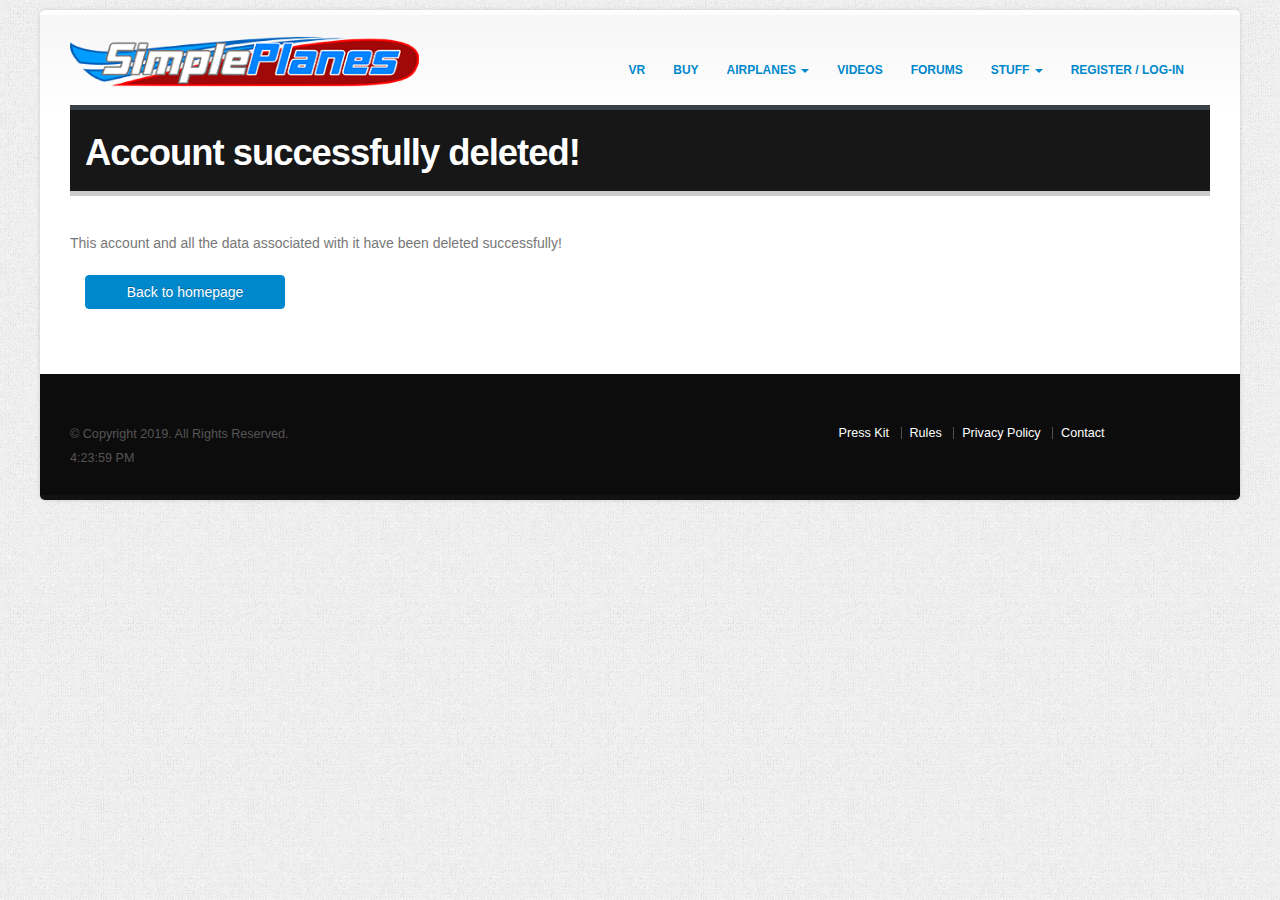
==== index.html @ f3cc938c "Initial commit" ====
﻿<!DOCTYPE html><html style="" class=" js no-touch csstransforms3d csstransitions csstransforms gecko win js"><script data-savepage-type="text/javascript" type="text/plain" async="" data-savepage-src="https://www.googletagmanager.com/gtag/js?id=G-Q8JPZ1YSPE&cx=c&_slc=1"></script><script data-savepage-type="" type="text/plain" async="" data-savepage-src="//www.google-analytics.com/analytics.js"></script><script data-savepage-type="" type="text/plain"></script><!--<![endif]--><head>
<link rel="icon" data-savepage-href="https://www.simpleplanes.com/favicon.ico" href="[data-uri]">

  <!-- Basic -->
  <meta charset="utf-8">
  <title>SimplePlanes Cooldown</title>
  <meta name="keywords" content="SimplePlanes physics airplane design">
  <meta name="description" content="PC and mobile game about building airplanes.">
  <meta name="author" content="jundroo.com">

  <!-- Mobile Metas -->
  <meta name="viewport" content="width=device-width, initial-scale=1.0">

  <!-- Web Fonts  -->
  <style data-savepage-href="https://fonts.googleapis.com/css?family=Open+Sans:300,400,600,700,800%7CShadows+Into+Light" type="text/css">/* cyrillic-ext */
@font-face {
  font-family: 'Open Sans';
  font-style: normal;
  font-weight: 300;
  font-stretch: 100%;
  src: /*savepage-url=https://fonts.gstatic.com/s/opensans/v40/memvYaGs126MiZpBA-UvWbX2vVnXBbObj2OVTSKmu1aB.woff2*/ url() format('woff2');
  unicode-range: U+0460-052F, U+1C80-1C88, U+20B4, U+2DE0-2DFF, U+A640-A69F, U+FE2E-FE2F;
}
/* cyrillic */
@font-face {
  font-family: 'Open Sans';
  font-style: normal;
  font-weight: 300;
  font-stretch: 100%;
  src: /*savepage-url=https://fonts.gstatic.com/s/opensans/v40/memvYaGs126MiZpBA-UvWbX2vVnXBbObj2OVTSumu1aB.woff2*/ url() format('woff2');
  unicode-range: U+0301, U+0400-045F, U+0490-0491, U+04B0-04B1, U+2116;
}
/* greek-ext */
@font-face {
  font-family: 'Open Sans';
  font-style: normal;
  font-weight: 300;
  font-stretch: 100%;
  src: /*savepage-url=https://fonts.gstatic.com/s/opensans/v40/memvYaGs126MiZpBA-UvWbX2vVnXBbObj2OVTSOmu1aB.woff2*/ url() format('woff2');
  unicode-range: U+1F00-1FFF;
}
/* greek */
@font-face {
  font-family: 'Open Sans';
  font-style: normal;
  font-weight: 300;
  font-stretch: 100%;
  src: /*savepage-url=https://fonts.gstatic.com/s/opensans/v40/memvYaGs126MiZpBA-UvWbX2vVnXBbObj2OVTSymu1aB.woff2*/ url() format('woff2');
  unicode-range: U+0370-03FF;
}
/* hebrew */
@font-face {
  font-family: 'Open Sans';
  font-style: normal;
  font-weight: 300;
  font-stretch: 100%;
  src: /*savepage-url=https://fonts.gstatic.com/s/opensans/v40/memvYaGs126MiZpBA-UvWbX2vVnXBbObj2OVTS2mu1aB.woff2*/ url() format('woff2');
  unicode-range: U+0590-05FF, U+200C-2010, U+20AA, U+25CC, U+FB1D-FB4F;
}
/* math */
@font-face {
  font-family: 'Open Sans';
  font-style: normal;
  font-weight: 300;
  font-stretch: 100%;
  src: /*savepage-url=https://fonts.gstatic.com/s/opensans/v40/memvYaGs126MiZpBA-UvWbX2vVnXBbObj2OVTVOmu1aB.woff2*/ url() format('woff2');
  unicode-range: U+0302-0303, U+0305, U+0307-0308, U+0330, U+0391-03A1, U+03A3-03A9, U+03B1-03C9, U+03D1, U+03D5-03D6, U+03F0-03F1, U+03F4-03F5, U+2034-2037, U+2057, U+20D0-20DC, U+20E1, U+20E5-20EF, U+2102, U+210A-210E, U+2110-2112, U+2115, U+2119-211D, U+2124, U+2128, U+212C-212D, U+212F-2131, U+2133-2138, U+213C-2140, U+2145-2149, U+2190, U+2192, U+2194-21AE, U+21B0-21E5, U+21F1-21F2, U+21F4-2211, U+2213-2214, U+2216-22FF, U+2308-230B, U+2310, U+2319, U+231C-2321, U+2336-237A, U+237C, U+2395, U+239B-23B6, U+23D0, U+23DC-23E1, U+2474-2475, U+25AF, U+25B3, U+25B7, U+25BD, U+25C1, U+25CA, U+25CC, U+25FB, U+266D-266F, U+27C0-27FF, U+2900-2AFF, U+2B0E-2B11, U+2B30-2B4C, U+2BFE, U+FF5B, U+FF5D, U+1D400-1D7FF, U+1EE00-1EEFF;
}
/* symbols */
@font-face {
  font-family: 'Open Sans';
  font-style: normal;
  font-weight: 300;
  font-stretch: 100%;
  src: /*savepage-url=https://fonts.gstatic.com/s/opensans/v40/memvYaGs126MiZpBA-UvWbX2vVnXBbObj2OVTUGmu1aB.woff2*/ url() format('woff2');
  unicode-range: U+0001-000C, U+000E-001F, U+007F-009F, U+20DD-20E0, U+20E2-20E4, U+2150-218F, U+2190, U+2192, U+2194-2199, U+21AF, U+21E6-21F0, U+21F3, U+2218-2219, U+2299, U+22C4-22C6, U+2300-243F, U+2440-244A, U+2460-24FF, U+25A0-27BF, U+2800-28FF, U+2921-2922, U+2981, U+29BF, U+29EB, U+2B00-2BFF, U+4DC0-4DFF, U+FFF9-FFFB, U+10140-1018E, U+10190-1019C, U+101A0, U+101D0-101FD, U+102E0-102FB, U+10E60-10E7E, U+1D2E0-1D37F, U+1F000-1F0FF, U+1F100-1F10C, U+1F110-1F16C, U+1F170-1F190, U+1F19B-1F1AC, U+1F30D-1F30F, U+1F315, U+1F31C, U+1F31E, U+1F320-1F32C, U+1F336, U+1F378, U+1F37D, U+1F382, U+1F393-1F39F, U+1F3A7-1F3A8, U+1F3AC-1F3AF, U+1F3C2, U+1F3C4-1F3C6, U+1F3CA-1F3CE, U+1F3D4-1F3E0, U+1F3ED, U+1F3F1-1F3F3, U+1F3F5-1F3F7, U+1F408, U+1F415, U+1F41F, U+1F426, U+1F43F, U+1F441-1F442, U+1F444, U+1F446-1F449, U+1F44C-1F44E, U+1F453, U+1F46A, U+1F47D, U+1F4A3, U+1F4B0, U+1F4B3, U+1F4B9, U+1F4BB, U+1F4BF, U+1F4C8-1F4CB, U+1F4D6, U+1F4DA, U+1F4DF, U+1F4E3-1F4E6, U+1F4EA-1F4ED, U+1F4F7, U+1F4F9-1F4FB, U+1F4FD-1F4FE, U+1F503, U+1F507-1F50B, U+1F50D, U+1F512-1F513, U+1F53E-1F54A, U+1F54F-1F579, U+1F57B-1F594, U+1F597-1F5A3, U+1F5A5-1F5FA, U+1F610, U+1F650-1F67F, U+1F687, U+1F68D, U+1F691, U+1F694, U+1F698, U+1F6AD, U+1F6B2, U+1F6B9-1F6BA, U+1F6BC, U+1F6C6-1F6CB, U+1F6CD-1F6CF, U+1F6D3-1F6D7, U+1F6E0-1F6EA, U+1F6F0-1F6F3, U+1F6F7-1F6FC, U+1F700-1F7FF, U+1F800-1F80B, U+1F810-1F847, U+1F850-1F859, U+1F860-1F887, U+1F890-1F8AD, U+1F8B0-1F8B1, U+1F93B, U+1F946, U+1F984, U+1F996, U+1F9E9, U+1FA00-1FA6F, U+1FA70-1FA74, U+1FA78-1FA7A, U+1FA80-1FA86, U+1FA90-1FAA8, U+1FAB0-1FAB6, U+1FAC0-1FAC2, U+1FAD0-1FAD6, U+1FB00-1FBFF;
}
/* vietnamese */
@font-face {
  font-family: 'Open Sans';
  font-style: normal;
  font-weight: 300;
  font-stretch: 100%;
  src: /*savepage-url=https://fonts.gstatic.com/s/opensans/v40/memvYaGs126MiZpBA-UvWbX2vVnXBbObj2OVTSCmu1aB.woff2*/ url() format('woff2');
  unicode-range: U+0102-0103, U+0110-0111, U+0128-0129, U+0168-0169, U+01A0-01A1, U+01AF-01B0, U+0300-0301, U+0303-0304, U+0308-0309, U+0323, U+0329, U+1EA0-1EF9, U+20AB;
}
/* latin-ext */
@font-face {
  font-family: 'Open Sans';
  font-style: normal;
  font-weight: 300;
  font-stretch: 100%;
  src: /*savepage-url=https://fonts.gstatic.com/s/opensans/v40/memvYaGs126MiZpBA-UvWbX2vVnXBbObj2OVTSGmu1aB.woff2*/ url() format('woff2');
  unicode-range: U+0100-02AF, U+0304, U+0308, U+0329, U+1E00-1E9F, U+1EF2-1EFF, U+2020, U+20A0-20AB, U+20AD-20CF, U+2113, U+2C60-2C7F, U+A720-A7FF;
}
/* latin */
@font-face {
  font-family: 'Open Sans';
  font-style: normal;
  font-weight: 300;
  font-stretch: 100%;
  src: /*savepage-url=https://fonts.gstatic.com/s/opensans/v40/memvYaGs126MiZpBA-UvWbX2vVnXBbObj2OVTS-muw.woff2*/ url() format('woff2');
  unicode-range: U+0000-00FF, U+0131, U+0152-0153, U+02BB-02BC, U+02C6, U+02DA, U+02DC, U+0304, U+0308, U+0329, U+2000-206F, U+2074, U+20AC, U+2122, U+2191, U+2193, U+2212, U+2215, U+FEFF, U+FFFD;
}
/* cyrillic-ext */
@font-face {
  font-family: 'Open Sans';
  font-style: normal;
  font-weight: 400;
  font-stretch: 100%;
  src: /*savepage-url=https://fonts.gstatic.com/s/opensans/v40/memvYaGs126MiZpBA-UvWbX2vVnXBbObj2OVTSKmu1aB.woff2*/ url() format('woff2');
  unicode-range: U+0460-052F, U+1C80-1C88, U+20B4, U+2DE0-2DFF, U+A640-A69F, U+FE2E-FE2F;
}
/* cyrillic */
@font-face {
  font-family: 'Open Sans';
  font-style: normal;
  font-weight: 400;
  font-stretch: 100%;
  src: /*savepage-url=https://fonts.gstatic.com/s/opensans/v40/memvYaGs126MiZpBA-UvWbX2vVnXBbObj2OVTSumu1aB.woff2*/ url() format('woff2');
  unicode-range: U+0301, U+0400-045F, U+0490-0491, U+04B0-04B1, U+2116;
}
/* greek-ext */
@font-face {
  font-family: 'Open Sans';
  font-style: normal;
  font-weight: 400;
  font-stretch: 100%;
  src: /*savepage-url=https://fonts.gstatic.com/s/opensans/v40/memvYaGs126MiZpBA-UvWbX2vVnXBbObj2OVTSOmu1aB.woff2*/ url() format('woff2');
  unicode-range: U+1F00-1FFF;
}
/* greek */
@font-face {
  font-family: 'Open Sans';
  font-style: normal;
  font-weight: 400;
  font-stretch: 100%;
  src: /*savepage-url=https://fonts.gstatic.com/s/opensans/v40/memvYaGs126MiZpBA-UvWbX2vVnXBbObj2OVTSymu1aB.woff2*/ url() format('woff2');
  unicode-range: U+0370-03FF;
}
/* hebrew */
@font-face {
  font-family: 'Open Sans';
  font-style: normal;
  font-weight: 400;
  font-stretch: 100%;
  src: /*savepage-url=https://fonts.gstatic.com/s/opensans/v40/memvYaGs126MiZpBA-UvWbX2vVnXBbObj2OVTS2mu1aB.woff2*/ url() format('woff2');
  unicode-range: U+0590-05FF, U+200C-2010, U+20AA, U+25CC, U+FB1D-FB4F;
}
/* math */
@font-face {
  font-family: 'Open Sans';
  font-style: normal;
  font-weight: 400;
  font-stretch: 100%;
  src: /*savepage-url=https://fonts.gstatic.com/s/opensans/v40/memvYaGs126MiZpBA-UvWbX2vVnXBbObj2OVTVOmu1aB.woff2*/ url() format('woff2');
  unicode-range: U+0302-0303, U+0305, U+0307-0308, U+0330, U+0391-03A1, U+03A3-03A9, U+03B1-03C9, U+03D1, U+03D5-03D6, U+03F0-03F1, U+03F4-03F5, U+2034-2037, U+2057, U+20D0-20DC, U+20E1, U+20E5-20EF, U+2102, U+210A-210E, U+2110-2112, U+2115, U+2119-211D, U+2124, U+2128, U+212C-212D, U+212F-2131, U+2133-2138, U+213C-2140, U+2145-2149, U+2190, U+2192, U+2194-21AE, U+21B0-21E5, U+21F1-21F2, U+21F4-2211, U+2213-2214, U+2216-22FF, U+2308-230B, U+2310, U+2319, U+231C-2321, U+2336-237A, U+237C, U+2395, U+239B-23B6, U+23D0, U+23DC-23E1, U+2474-2475, U+25AF, U+25B3, U+25B7, U+25BD, U+25C1, U+25CA, U+25CC, U+25FB, U+266D-266F, U+27C0-27FF, U+2900-2AFF, U+2B0E-2B11, U+2B30-2B4C, U+2BFE, U+FF5B, U+FF5D, U+1D400-1D7FF, U+1EE00-1EEFF;
}
/* symbols */
@font-face {
  font-family: 'Open Sans';
  font-style: normal;
  font-weight: 400;
  font-stretch: 100%;
  src: /*savepage-url=https://fonts.gstatic.com/s/opensans/v40/memvYaGs126MiZpBA-UvWbX2vVnXBbObj2OVTUGmu1aB.woff2*/ url() format('woff2');
  unicode-range: U+0001-000C, U+000E-001F, U+007F-009F, U+20DD-20E0, U+20E2-20E4, U+2150-218F, U+2190, U+2192, U+2194-2199, U+21AF, U+21E6-21F0, U+21F3, U+2218-2219, U+2299, U+22C4-22C6, U+2300-243F, U+2440-244A, U+2460-24FF, U+25A0-27BF, U+2800-28FF, U+2921-2922, U+2981, U+29BF, U+29EB, U+2B00-2BFF, U+4DC0-4DFF, U+FFF9-FFFB, U+10140-1018E, U+10190-1019C, U+101A0, U+101D0-101FD, U+102E0-102FB, U+10E60-10E7E, U+1D2E0-1D37F, U+1F000-1F0FF, U+1F100-1F10C, U+1F110-1F16C, U+1F170-1F190, U+1F19B-1F1AC, U+1F30D-1F30F, U+1F315, U+1F31C, U+1F31E, U+1F320-1F32C, U+1F336, U+1F378, U+1F37D, U+1F382, U+1F393-1F39F, U+1F3A7-1F3A8, U+1F3AC-1F3AF, U+1F3C2, U+1F3C4-1F3C6, U+1F3CA-1F3CE, U+1F3D4-1F3E0, U+1F3ED, U+1F3F1-1F3F3, U+1F3F5-1F3F7, U+1F408, U+1F415, U+1F41F, U+1F426, U+1F43F, U+1F441-1F442, U+1F444, U+1F446-1F449, U+1F44C-1F44E, U+1F453, U+1F46A, U+1F47D, U+1F4A3, U+1F4B0, U+1F4B3, U+1F4B9, U+1F4BB, U+1F4BF, U+1F4C8-1F4CB, U+1F4D6, U+1F4DA, U+1F4DF, U+1F4E3-1F4E6, U+1F4EA-1F4ED, U+1F4F7, U+1F4F9-1F4FB, U+1F4FD-1F4FE, U+1F503, U+1F507-1F50B, U+1F50D, U+1F512-1F513, U+1F53E-1F54A, U+1F54F-1F579, U+1F57B-1F594, U+1F597-1F5A3, U+1F5A5-1F5FA, U+1F610, U+1F650-1F67F, U+1F687, U+1F68D, U+1F691, U+1F694, U+1F698, U+1F6AD, U+1F6B2, U+1F6B9-1F6BA, U+1F6BC, U+1F6C6-1F6CB, U+1F6CD-1F6CF, U+1F6D3-1F6D7, U+1F6E0-1F6EA, U+1F6F0-1F6F3, U+1F6F7-1F6FC, U+1F700-1F7FF, U+1F800-1F80B, U+1F810-1F847, U+1F850-1F859, U+1F860-1F887, U+1F890-1F8AD, U+1F8B0-1F8B1, U+1F93B, U+1F946, U+1F984, U+1F996, U+1F9E9, U+1FA00-1FA6F, U+1FA70-1FA74, U+1FA78-1FA7A, U+1FA80-1FA86, U+1FA90-1FAA8, U+1FAB0-1FAB6, U+1FAC0-1FAC2, U+1FAD0-1FAD6, U+1FB00-1FBFF;
}
/* vietnamese */
@font-face {
  font-family: 'Open Sans';
  font-style: normal;
  font-weight: 400;
  font-stretch: 100%;
  src: /*savepage-url=https://fonts.gstatic.com/s/opensans/v40/memvYaGs126MiZpBA-UvWbX2vVnXBbObj2OVTSCmu1aB.woff2*/ url() format('woff2');
  unicode-range: U+0102-0103, U+0110-0111, U+0128-0129, U+0168-0169, U+01A0-01A1, U+01AF-01B0, U+0300-0301, U+0303-0304, U+0308-0309, U+0323, U+0329, U+1EA0-1EF9, U+20AB;
}
/* latin-ext */
@font-face {
  font-family: 'Open Sans';
  font-style: normal;
  font-weight: 400;
  font-stretch: 100%;
  src: /*savepage-url=https://fonts.gstatic.com/s/opensans/v40/memvYaGs126MiZpBA-UvWbX2vVnXBbObj2OVTSGmu1aB.woff2*/ url() format('woff2');
  unicode-range: U+0100-02AF, U+0304, U+0308, U+0329, U+1E00-1E9F, U+1EF2-1EFF, U+2020, U+20A0-20AB, U+20AD-20CF, U+2113, U+2C60-2C7F, U+A720-A7FF;
}
/* latin */
@font-face {
  font-family: 'Open Sans';
  font-style: normal;
  font-weight: 400;
  font-stretch: 100%;
  src: /*savepage-url=https://fonts.gstatic.com/s/opensans/v40/memvYaGs126MiZpBA-UvWbX2vVnXBbObj2OVTS-muw.woff2*/ url() format('woff2');
  unicode-range: U+0000-00FF, U+0131, U+0152-0153, U+02BB-02BC, U+02C6, U+02DA, U+02DC, U+0304, U+0308, U+0329, U+2000-206F, U+2074, U+20AC, U+2122, U+2191, U+2193, U+2212, U+2215, U+FEFF, U+FFFD;
}
/* cyrillic-ext */
@font-face {
  font-family: 'Open Sans';
  font-style: normal;
  font-weight: 600;
  font-stretch: 100%;
  src: /*savepage-url=https://fonts.gstatic.com/s/opensans/v40/memvYaGs126MiZpBA-UvWbX2vVnXBbObj2OVTSKmu1aB.woff2*/ url() format('woff2');
  unicode-range: U+0460-052F, U+1C80-1C88, U+20B4, U+2DE0-2DFF, U+A640-A69F, U+FE2E-FE2F;
}
/* cyrillic */
@font-face {
  font-family: 'Open Sans';
  font-style: normal;
  font-weight: 600;
  font-stretch: 100%;
  src: /*savepage-url=https://fonts.gstatic.com/s/opensans/v40/memvYaGs126MiZpBA-UvWbX2vVnXBbObj2OVTSumu1aB.woff2*/ url() format('woff2');
  unicode-range: U+0301, U+0400-045F, U+0490-0491, U+04B0-04B1, U+2116;
}
/* greek-ext */
@font-face {
  font-family: 'Open Sans';
  font-style: normal;
  font-weight: 600;
  font-stretch: 100%;
  src: /*savepage-url=https://fonts.gstatic.com/s/opensans/v40/memvYaGs126MiZpBA-UvWbX2vVnXBbObj2OVTSOmu1aB.woff2*/ url() format('woff2');
  unicode-range: U+1F00-1FFF;
}
/* greek */
@font-face {
  font-family: 'Open Sans';
  font-style: normal;
  font-weight: 600;
  font-stretch: 100%;
  src: /*savepage-url=https://fonts.gstatic.com/s/opensans/v40/memvYaGs126MiZpBA-UvWbX2vVnXBbObj2OVTSymu1aB.woff2*/ url() format('woff2');
  unicode-range: U+0370-03FF;
}
/* hebrew */
@font-face {
  font-family: 'Open Sans';
  font-style: normal;
  font-weight: 600;
  font-stretch: 100%;
  src: /*savepage-url=https://fonts.gstatic.com/s/opensans/v40/memvYaGs126MiZpBA-UvWbX2vVnXBbObj2OVTS2mu1aB.woff2*/ url() format('woff2');
  unicode-range: U+0590-05FF, U+200C-2010, U+20AA, U+25CC, U+FB1D-FB4F;
}
/* math */
@font-face {
  font-family: 'Open Sans';
  font-style: normal;
  font-weight: 600;
  font-stretch: 100%;
  src: /*savepage-url=https://fonts.gstatic.com/s/opensans/v40/memvYaGs126MiZpBA-UvWbX2vVnXBbObj2OVTVOmu1aB.woff2*/ url() format('woff2');
  unicode-range: U+0302-0303, U+0305, U+0307-0308, U+0330, U+0391-03A1, U+03A3-03A9, U+03B1-03C9, U+03D1, U+03D5-03D6, U+03F0-03F1, U+03F4-03F5, U+2034-2037, U+2057, U+20D0-20DC, U+20E1, U+20E5-20EF, U+2102, U+210A-210E, U+2110-2112, U+2115, U+2119-211D, U+2124, U+2128, U+212C-212D, U+212F-2131, U+2133-2138, U+213C-2140, U+2145-2149, U+2190, U+2192, U+2194-21AE, U+21B0-21E5, U+21F1-21F2, U+21F4-2211, U+2213-2214, U+2216-22FF, U+2308-230B, U+2310, U+2319, U+231C-2321, U+2336-237A, U+237C, U+2395, U+239B-23B6, U+23D0, U+23DC-23E1, U+2474-2475, U+25AF, U+25B3, U+25B7, U+25BD, U+25C1, U+25CA, U+25CC, U+25FB, U+266D-266F, U+27C0-27FF, U+2900-2AFF, U+2B0E-2B11, U+2B30-2B4C, U+2BFE, U+FF5B, U+FF5D, U+1D400-1D7FF, U+1EE00-1EEFF;
}
/* symbols */
@font-face {
  font-family: 'Open Sans';
  font-style: normal;
  font-weight: 600;
  font-stretch: 100%;
  src: /*savepage-url=https://fonts.gstatic.com/s/opensans/v40/memvYaGs126MiZpBA-UvWbX2vVnXBbObj2OVTUGmu1aB.woff2*/ url() format('woff2');
  unicode-range: U+0001-000C, U+000E-001F, U+007F-009F, U+20DD-20E0, U+20E2-20E4, U+2150-218F, U+2190, U+2192, U+2194-2199, U+21AF, U+21E6-21F0, U+21F3, U+2218-2219, U+2299, U+22C4-22C6, U+2300-243F, U+2440-244A, U+2460-24FF, U+25A0-27BF, U+2800-28FF, U+2921-2922, U+2981, U+29BF, U+29EB, U+2B00-2BFF, U+4DC0-4DFF, U+FFF9-FFFB, U+10140-1018E, U+10190-1019C, U+101A0, U+101D0-101FD, U+102E0-102FB, U+10E60-10E7E, U+1D2E0-1D37F, U+1F000-1F0FF, U+1F100-1F10C, U+1F110-1F16C, U+1F170-1F190, U+1F19B-1F1AC, U+1F30D-1F30F, U+1F315, U+1F31C, U+1F31E, U+1F320-1F32C, U+1F336, U+1F378, U+1F37D, U+1F382, U+1F393-1F39F, U+1F3A7-1F3A8, U+1F3AC-1F3AF, U+1F3C2, U+1F3C4-1F3C6, U+1F3CA-1F3CE, U+1F3D4-1F3E0, U+1F3ED, U+1F3F1-1F3F3, U+1F3F5-1F3F7, U+1F408, U+1F415, U+1F41F, U+1F426, U+1F43F, U+1F441-1F442, U+1F444, U+1F446-1F449, U+1F44C-1F44E, U+1F453, U+1F46A, U+1F47D, U+1F4A3, U+1F4B0, U+1F4B3, U+1F4B9, U+1F4BB, U+1F4BF, U+1F4C8-1F4CB, U+1F4D6, U+1F4DA, U+1F4DF, U+1F4E3-1F4E6, U+1F4EA-1F4ED, U+1F4F7, U+1F4F9-1F4FB, U+1F4FD-1F4FE, U+1F503, U+1F507-1F50B, U+1F50D, U+1F512-1F513, U+1F53E-1F54A, U+1F54F-1F579, U+1F57B-1F594, U+1F597-1F5A3, U+1F5A5-1F5FA, U+1F610, U+1F650-1F67F, U+1F687, U+1F68D, U+1F691, U+1F694, U+1F698, U+1F6AD, U+1F6B2, U+1F6B9-1F6BA, U+1F6BC, U+1F6C6-1F6CB, U+1F6CD-1F6CF, U+1F6D3-1F6D7, U+1F6E0-1F6EA, U+1F6F0-1F6F3, U+1F6F7-1F6FC, U+1F700-1F7FF, U+1F800-1F80B, U+1F810-1F847, U+1F850-1F859, U+1F860-1F887, U+1F890-1F8AD, U+1F8B0-1F8B1, U+1F93B, U+1F946, U+1F984, U+1F996, U+1F9E9, U+1FA00-1FA6F, U+1FA70-1FA74, U+1FA78-1FA7A, U+1FA80-1FA86, U+1FA90-1FAA8, U+1FAB0-1FAB6, U+1FAC0-1FAC2, U+1FAD0-1FAD6, U+1FB00-1FBFF;
}
/* vietnamese */
@font-face {
  font-family: 'Open Sans';
  font-style: normal;
  font-weight: 600;
  font-stretch: 100%;
  src: /*savepage-url=https://fonts.gstatic.com/s/opensans/v40/memvYaGs126MiZpBA-UvWbX2vVnXBbObj2OVTSCmu1aB.woff2*/ url() format('woff2');
  unicode-range: U+0102-0103, U+0110-0111, U+0128-0129, U+0168-0169, U+01A0-01A1, U+01AF-01B0, U+0300-0301, U+0303-0304, U+0308-0309, U+0323, U+0329, U+1EA0-1EF9, U+20AB;
}
/* latin-ext */
@font-face {
  font-family: 'Open Sans';
  font-style: normal;
  font-weight: 600;
  font-stretch: 100%;
  src: /*savepage-url=https://fonts.gstatic.com/s/opensans/v40/memvYaGs126MiZpBA-UvWbX2vVnXBbObj2OVTSGmu1aB.woff2*/ url() format('woff2');
  unicode-range: U+0100-02AF, U+0304, U+0308, U+0329, U+1E00-1E9F, U+1EF2-1EFF, U+2020, U+20A0-20AB, U+20AD-20CF, U+2113, U+2C60-2C7F, U+A720-A7FF;
}
/* latin */
@font-face {
  font-family: 'Open Sans';
  font-style: normal;
  font-weight: 600;
  font-stretch: 100%;
  src: /*savepage-url=https://fonts.gstatic.com/s/opensans/v40/memvYaGs126MiZpBA-UvWbX2vVnXBbObj2OVTS-muw.woff2*/ url() format('woff2');
  unicode-range: U+0000-00FF, U+0131, U+0152-0153, U+02BB-02BC, U+02C6, U+02DA, U+02DC, U+0304, U+0308, U+0329, U+2000-206F, U+2074, U+20AC, U+2122, U+2191, U+2193, U+2212, U+2215, U+FEFF, U+FFFD;
}
/* cyrillic-ext */
@font-face {
  font-family: 'Open Sans';
  font-style: normal;
  font-weight: 700;
  font-stretch: 100%;
  src: /*savepage-url=https://fonts.gstatic.com/s/opensans/v40/memvYaGs126MiZpBA-UvWbX2vVnXBbObj2OVTSKmu1aB.woff2*/ url() format('woff2');
  unicode-range: U+0460-052F, U+1C80-1C88, U+20B4, U+2DE0-2DFF, U+A640-A69F, U+FE2E-FE2F;
}
/* cyrillic */
@font-face {
  font-family: 'Open Sans';
  font-style: normal;
  font-weight: 700;
  font-stretch: 100%;
  src: /*savepage-url=https://fonts.gstatic.com/s/opensans/v40/memvYaGs126MiZpBA-UvWbX2vVnXBbObj2OVTSumu1aB.woff2*/ url() format('woff2');
  unicode-range: U+0301, U+0400-045F, U+0490-0491, U+04B0-04B1, U+2116;
}
/* greek-ext */
@font-face {
  font-family: 'Open Sans';
  font-style: normal;
  font-weight: 700;
  font-stretch: 100%;
  src: /*savepage-url=https://fonts.gstatic.com/s/opensans/v40/memvYaGs126MiZpBA-UvWbX2vVnXBbObj2OVTSOmu1aB.woff2*/ url() format('woff2');
  unicode-range: U+1F00-1FFF;
}
/* greek */
@font-face {
  font-family: 'Open Sans';
  font-style: normal;
  font-weight: 700;
  font-stretch: 100%;
  src: /*savepage-url=https://fonts.gstatic.com/s/opensans/v40/memvYaGs126MiZpBA-UvWbX2vVnXBbObj2OVTSymu1aB.woff2*/ url() format('woff2');
  unicode-range: U+0370-03FF;
}
/* hebrew */
@font-face {
  font-family: 'Open Sans';
  font-style: normal;
  font-weight: 700;
  font-stretch: 100%;
  src: /*savepage-url=https://fonts.gstatic.com/s/opensans/v40/memvYaGs126MiZpBA-UvWbX2vVnXBbObj2OVTS2mu1aB.woff2*/ url() format('woff2');
  unicode-range: U+0590-05FF, U+200C-2010, U+20AA, U+25CC, U+FB1D-FB4F;
}
/* math */
@font-face {
  font-family: 'Open Sans';
  font-style: normal;
  font-weight: 700;
  font-stretch: 100%;
  src: /*savepage-url=https://fonts.gstatic.com/s/opensans/v40/memvYaGs126MiZpBA-UvWbX2vVnXBbObj2OVTVOmu1aB.woff2*/ url() format('woff2');
  unicode-range: U+0302-0303, U+0305, U+0307-0308, U+0330, U+0391-03A1, U+03A3-03A9, U+03B1-03C9, U+03D1, U+03D5-03D6, U+03F0-03F1, U+03F4-03F5, U+2034-2037, U+2057, U+20D0-20DC, U+20E1, U+20E5-20EF, U+2102, U+210A-210E, U+2110-2112, U+2115, U+2119-211D, U+2124, U+2128, U+212C-212D, U+212F-2131, U+2133-2138, U+213C-2140, U+2145-2149, U+2190, U+2192, U+2194-21AE, U+21B0-21E5, U+21F1-21F2, U+21F4-2211, U+2213-2214, U+2216-22FF, U+2308-230B, U+2310, U+2319, U+231C-2321, U+2336-237A, U+237C, U+2395, U+239B-23B6, U+23D0, U+23DC-23E1, U+2474-2475, U+25AF, U+25B3, U+25B7, U+25BD, U+25C1, U+25CA, U+25CC, U+25FB, U+266D-266F, U+27C0-27FF, U+2900-2AFF, U+2B0E-2B11, U+2B30-2B4C, U+2BFE, U+FF5B, U+FF5D, U+1D400-1D7FF, U+1EE00-1EEFF;
}
/* symbols */
@font-face {
  font-family: 'Open Sans';
  font-style: normal;
  font-weight: 700;
  font-stretch: 100%;
  src: /*savepage-url=https://fonts.gstatic.com/s/opensans/v40/memvYaGs126MiZpBA-UvWbX2vVnXBbObj2OVTUGmu1aB.woff2*/ url() format('woff2');
  unicode-range: U+0001-000C, U+000E-001F, U+007F-009F, U+20DD-20E0, U+20E2-20E4, U+2150-218F, U+2190, U+2192, U+2194-2199, U+21AF, U+21E6-21F0, U+21F3, U+2218-2219, U+2299, U+22C4-22C6, U+2300-243F, U+2440-244A, U+2460-24FF, U+25A0-27BF, U+2800-28FF, U+2921-2922, U+2981, U+29BF, U+29EB, U+2B00-2BFF, U+4DC0-4DFF, U+FFF9-FFFB, U+10140-1018E, U+10190-1019C, U+101A0, U+101D0-101FD, U+102E0-102FB, U+10E60-10E7E, U+1D2E0-1D37F, U+1F000-1F0FF, U+1F100-1F10C, U+1F110-1F16C, U+1F170-1F190, U+1F19B-1F1AC, U+1F30D-1F30F, U+1F315, U+1F31C, U+1F31E, U+1F320-1F32C, U+1F336, U+1F378, U+1F37D, U+1F382, U+1F393-1F39F, U+1F3A7-1F3A8, U+1F3AC-1F3AF, U+1F3C2, U+1F3C4-1F3C6, U+1F3CA-1F3CE, U+1F3D4-1F3E0, U+1F3ED, U+1F3F1-1F3F3, U+1F3F5-1F3F7, U+1F408, U+1F415, U+1F41F, U+1F426, U+1F43F, U+1F441-1F442, U+1F444, U+1F446-1F449, U+1F44C-1F44E, U+1F453, U+1F46A, U+1F47D, U+1F4A3, U+1F4B0, U+1F4B3, U+1F4B9, U+1F4BB, U+1F4BF, U+1F4C8-1F4CB, U+1F4D6, U+1F4DA, U+1F4DF, U+1F4E3-1F4E6, U+1F4EA-1F4ED, U+1F4F7, U+1F4F9-1F4FB, U+1F4FD-1F4FE, U+1F503, U+1F507-1F50B, U+1F50D, U+1F512-1F513, U+1F53E-1F54A, U+1F54F-1F579, U+1F57B-1F594, U+1F597-1F5A3, U+1F5A5-1F5FA, U+1F610, U+1F650-1F67F, U+1F687, U+1F68D, U+1F691, U+1F694, U+1F698, U+1F6AD, U+1F6B2, U+1F6B9-1F6BA, U+1F6BC, U+1F6C6-1F6CB, U+1F6CD-1F6CF, U+1F6D3-1F6D7, U+1F6E0-1F6EA, U+1F6F0-1F6F3, U+1F6F7-1F6FC, U+1F700-1F7FF, U+1F800-1F80B, U+1F810-1F847, U+1F850-1F859, U+1F860-1F887, U+1F890-1F8AD, U+1F8B0-1F8B1, U+1F93B, U+1F946, U+1F984, U+1F996, U+1F9E9, U+1FA00-1FA6F, U+1FA70-1FA74, U+1FA78-1FA7A, U+1FA80-1FA86, U+1FA90-1FAA8, U+1FAB0-1FAB6, U+1FAC0-1FAC2, U+1FAD0-1FAD6, U+1FB00-1FBFF;
}
/* vietnamese */
@font-face {
  font-family: 'Open Sans';
  font-style: normal;
  font-weight: 700;
  font-stretch: 100%;
  src: /*savepage-url=https://fonts.gstatic.com/s/opensans/v40/memvYaGs126MiZpBA-UvWbX2vVnXBbObj2OVTSCmu1aB.woff2*/ url() format('woff2');
  unicode-range: U+0102-0103, U+0110-0111, U+0128-0129, U+0168-0169, U+01A0-01A1, U+01AF-01B0, U+0300-0301, U+0303-0304, U+0308-0309, U+0323, U+0329, U+1EA0-1EF9, U+20AB;
}
/* latin-ext */
@font-face {
  font-family: 'Open Sans';
  font-style: normal;
  font-weight: 700;
  font-stretch: 100%;
  src: /*savepage-url=https://fonts.gstatic.com/s/opensans/v40/memvYaGs126MiZpBA-UvWbX2vVnXBbObj2OVTSGmu1aB.woff2*/ url() format('woff2');
  unicode-range: U+0100-02AF, U+0304, U+0308, U+0329, U+1E00-1E9F, U+1EF2-1EFF, U+2020, U+20A0-20AB, U+20AD-20CF, U+2113, U+2C60-2C7F, U+A720-A7FF;
}
/* latin */
@font-face {
  font-family: 'Open Sans';
  font-style: normal;
  font-weight: 700;
  font-stretch: 100%;
  src: /*savepage-url=https://fonts.gstatic.com/s/opensans/v40/memvYaGs126MiZpBA-UvWbX2vVnXBbObj2OVTS-muw.woff2*/ url() format('woff2');
  unicode-range: U+0000-00FF, U+0131, U+0152-0153, U+02BB-02BC, U+02C6, U+02DA, U+02DC, U+0304, U+0308, U+0329, U+2000-206F, U+2074, U+20AC, U+2122, U+2191, U+2193, U+2212, U+2215, U+FEFF, U+FFFD;
}
/* cyrillic-ext */
@font-face {
  font-family: 'Open Sans';
  font-style: normal;
  font-weight: 800;
  font-stretch: 100%;
  src: /*savepage-url=https://fonts.gstatic.com/s/opensans/v40/memvYaGs126MiZpBA-UvWbX2vVnXBbObj2OVTSKmu1aB.woff2*/ url() format('woff2');
  unicode-range: U+0460-052F, U+1C80-1C88, U+20B4, U+2DE0-2DFF, U+A640-A69F, U+FE2E-FE2F;
}
/* cyrillic */
@font-face {
  font-family: 'Open Sans';
  font-style: normal;
  font-weight: 800;
  font-stretch: 100%;
  src: /*savepage-url=https://fonts.gstatic.com/s/opensans/v40/memvYaGs126MiZpBA-UvWbX2vVnXBbObj2OVTSumu1aB.woff2*/ url() format('woff2');
  unicode-range: U+0301, U+0400-045F, U+0490-0491, U+04B0-04B1, U+2116;
}
/* greek-ext */
@font-face {
  font-family: 'Open Sans';
  font-style: normal;
  font-weight: 800;
  font-stretch: 100%;
  src: /*savepage-url=https://fonts.gstatic.com/s/opensans/v40/memvYaGs126MiZpBA-UvWbX2vVnXBbObj2OVTSOmu1aB.woff2*/ url() format('woff2');
  unicode-range: U+1F00-1FFF;
}
/* greek */
@font-face {
  font-family: 'Open Sans';
  font-style: normal;
  font-weight: 800;
  font-stretch: 100%;
  src: /*savepage-url=https://fonts.gstatic.com/s/opensans/v40/memvYaGs126MiZpBA-UvWbX2vVnXBbObj2OVTSymu1aB.woff2*/ url() format('woff2');
  unicode-range: U+0370-03FF;
}
/* hebrew */
@font-face {
  font-family: 'Open Sans';
  font-style: normal;
  font-weight: 800;
  font-stretch: 100%;
  src: /*savepage-url=https://fonts.gstatic.com/s/opensans/v40/memvYaGs126MiZpBA-UvWbX2vVnXBbObj2OVTS2mu1aB.woff2*/ url() format('woff2');
  unicode-range: U+0590-05FF, U+200C-2010, U+20AA, U+25CC, U+FB1D-FB4F;
}
/* math */
@font-face {
  font-family: 'Open Sans';
  font-style: normal;
  font-weight: 800;
  font-stretch: 100%;
  src: /*savepage-url=https://fonts.gstatic.com/s/opensans/v40/memvYaGs126MiZpBA-UvWbX2vVnXBbObj2OVTVOmu1aB.woff2*/ url() format('woff2');
  unicode-range: U+0302-0303, U+0305, U+0307-0308, U+0330, U+0391-03A1, U+03A3-03A9, U+03B1-03C9, U+03D1, U+03D5-03D6, U+03F0-03F1, U+03F4-03F5, U+2034-2037, U+2057, U+20D0-20DC, U+20E1, U+20E5-20EF, U+2102, U+210A-210E, U+2110-2112, U+2115, U+2119-211D, U+2124, U+2128, U+212C-212D, U+212F-2131, U+2133-2138, U+213C-2140, U+2145-2149, U+2190, U+2192, U+2194-21AE, U+21B0-21E5, U+21F1-21F2, U+21F4-2211, U+2213-2214, U+2216-22FF, U+2308-230B, U+2310, U+2319, U+231C-2321, U+2336-237A, U+237C, U+2395, U+239B-23B6, U+23D0, U+23DC-23E1, U+2474-2475, U+25AF, U+25B3, U+25B7, U+25BD, U+25C1, U+25CA, U+25CC, U+25FB, U+266D-266F, U+27C0-27FF, U+2900-2AFF, U+2B0E-2B11, U+2B30-2B4C, U+2BFE, U+FF5B, U+FF5D, U+1D400-1D7FF, U+1EE00-1EEFF;
}
/* symbols */
@font-face {
  font-family: 'Open Sans';
  font-style: normal;
  font-weight: 800;
  font-stretch: 100%;
  src: /*savepage-url=https://fonts.gstatic.com/s/opensans/v40/memvYaGs126MiZpBA-UvWbX2vVnXBbObj2OVTUGmu1aB.woff2*/ url() format('woff2');
  unicode-range: U+0001-000C, U+000E-001F, U+007F-009F, U+20DD-20E0, U+20E2-20E4, U+2150-218F, U+2190, U+2192, U+2194-2199, U+21AF, U+21E6-21F0, U+21F3, U+2218-2219, U+2299, U+22C4-22C6, U+2300-243F, U+2440-244A, U+2460-24FF, U+25A0-27BF, U+2800-28FF, U+2921-2922, U+2981, U+29BF, U+29EB, U+2B00-2BFF, U+4DC0-4DFF, U+FFF9-FFFB, U+10140-1018E, U+10190-1019C, U+101A0, U+101D0-101FD, U+102E0-102FB, U+10E60-10E7E, U+1D2E0-1D37F, U+1F000-1F0FF, U+1F100-1F10C, U+1F110-1F16C, U+1F170-1F190, U+1F19B-1F1AC, U+1F30D-1F30F, U+1F315, U+1F31C, U+1F31E, U+1F320-1F32C, U+1F336, U+1F378, U+1F37D, U+1F382, U+1F393-1F39F, U+1F3A7-1F3A8, U+1F3AC-1F3AF, U+1F3C2, U+1F3C4-1F3C6, U+1F3CA-1F3CE, U+1F3D4-1F3E0, U+1F3ED, U+1F3F1-1F3F3, U+1F3F5-1F3F7, U+1F408, U+1F415, U+1F41F, U+1F426, U+1F43F, U+1F441-1F442, U+1F444, U+1F446-1F449, U+1F44C-1F44E, U+1F453, U+1F46A, U+1F47D, U+1F4A3, U+1F4B0, U+1F4B3, U+1F4B9, U+1F4BB, U+1F4BF, U+1F4C8-1F4CB, U+1F4D6, U+1F4DA, U+1F4DF, U+1F4E3-1F4E6, U+1F4EA-1F4ED, U+1F4F7, U+1F4F9-1F4FB, U+1F4FD-1F4FE, U+1F503, U+1F507-1F50B, U+1F50D, U+1F512-1F513, U+1F53E-1F54A, U+1F54F-1F579, U+1F57B-1F594, U+1F597-1F5A3, U+1F5A5-1F5FA, U+1F610, U+1F650-1F67F, U+1F687, U+1F68D, U+1F691, U+1F694, U+1F698, U+1F6AD, U+1F6B2, U+1F6B9-1F6BA, U+1F6BC, U+1F6C6-1F6CB, U+1F6CD-1F6CF, U+1F6D3-1F6D7, U+1F6E0-1F6EA, U+1F6F0-1F6F3, U+1F6F7-1F6FC, U+1F700-1F7FF, U+1F800-1F80B, U+1F810-1F847, U+1F850-1F859, U+1F860-1F887, U+1F890-1F8AD, U+1F8B0-1F8B1, U+1F93B, U+1F946, U+1F984, U+1F996, U+1F9E9, U+1FA00-1FA6F, U+1FA70-1FA74, U+1FA78-1FA7A, U+1FA80-1FA86, U+1FA90-1FAA8, U+1FAB0-1FAB6, U+1FAC0-1FAC2, U+1FAD0-1FAD6, U+1FB00-1FBFF;
}
/* vietnamese */
@font-face {
  font-family: 'Open Sans';
  font-style: normal;
  font-weight: 800;
  font-stretch: 100%;
  src: /*savepage-url=https://fonts.gstatic.com/s/opensans/v40/memvYaGs126MiZpBA-UvWbX2vVnXBbObj2OVTSCmu1aB.woff2*/ url() format('woff2');
  unicode-range: U+0102-0103, U+0110-0111, U+0128-0129, U+0168-0169, U+01A0-01A1, U+01AF-01B0, U+0300-0301, U+0303-0304, U+0308-0309, U+0323, U+0329, U+1EA0-1EF9, U+20AB;
}
/* latin-ext */
@font-face {
  font-family: 'Open Sans';
  font-style: normal;
  font-weight: 800;
  font-stretch: 100%;
  src: /*savepage-url=https://fonts.gstatic.com/s/opensans/v40/memvYaGs126MiZpBA-UvWbX2vVnXBbObj2OVTSGmu1aB.woff2*/ url() format('woff2');
  unicode-range: U+0100-02AF, U+0304, U+0308, U+0329, U+1E00-1E9F, U+1EF2-1EFF, U+2020, U+20A0-20AB, U+20AD-20CF, U+2113, U+2C60-2C7F, U+A720-A7FF;
}
/* latin */
@font-face {
  font-family: 'Open Sans';
  font-style: normal;
  font-weight: 800;
  font-stretch: 100%;
  src: /*savepage-url=https://fonts.gstatic.com/s/opensans/v40/memvYaGs126MiZpBA-UvWbX2vVnXBbObj2OVTS-muw.woff2*/ url() format('woff2');
  unicode-range: U+0000-00FF, U+0131, U+0152-0153, U+02BB-02BC, U+02C6, U+02DA, U+02DC, U+0304, U+0308, U+0329, U+2000-206F, U+2074, U+20AC, U+2122, U+2191, U+2193, U+2212, U+2215, U+FEFF, U+FFFD;
}
/* latin */
@font-face {
  font-family: 'Shadows Into Light';
  font-style: normal;
  font-weight: 400;
  src: /*savepage-url=https://fonts.gstatic.com/s/shadowsintolight/v19/UqyNK9UOIntux_czAvDQx_ZcHqZXBNQzdcD5.woff2*/ url() format('woff2');
  unicode-range: U+0000-00FF, U+0131, U+0152-0153, U+02BB-02BC, U+02C6, U+02DA, U+02DC, U+0304, U+0308, U+0329, U+2000-206F, U+2074, U+20AC, U+2122, U+2191, U+2193, U+2212, U+2215, U+FEFF, U+FFFD;
}
</style>

  <!-- Libs CSS -->
  
  <style data-savepage-href="/Content/vendor/font-awesome/css/font-awesome.css">/*!
 *  Font Awesome 4.0.3 by @davegandy - http://fontawesome.io - @fontawesome
 *  License - http://fontawesome.io/license (Font: SIL OFL 1.1, CSS: MIT License)
 */
/* FONT PATH
 * -------------------------- */
@font-face {
  font-family: 'FontAwesome';
  src: /*savepage-url=../fonts/fontawesome-webfont.eot?v=4.0.3*/ url();
  src: /*savepage-url=../fonts/fontawesome-webfont.eot?#iefix&v=4.0.3*/ url() format('embedded-opentype'), /*savepage-url=../fonts/fontawesome-webfont.woff?v=4.0.3*/ url([data-uri]) format('woff'), /*savepage-url=../fonts/fontawesome-webfont.ttf?v=4.0.3*/ url() format('truetype'), /*savepage-url=../fonts/fontawesome-webfont.svg?v=4.0.3#fontawesomeregular*/ url() format('svg');
  font-weight: normal;
  font-style: normal;
}
.icon {
  display: inline-block;
  font-family: FontAwesome;
  font-style: normal;
  font-weight: normal;
  line-height: 1;
  -webkit-font-smoothing: antialiased;
  -moz-osx-font-smoothing: grayscale;
}
/* makes the font 33% larger relative to the icon container */
.icon-lg {
  font-size: 1.3333333333333333em;
  line-height: 0.75em;
  vertical-align: -15%;
}
.icon-2x {
  font-size: 2em;
}
.icon-3x {
  font-size: 3em;
}
.icon-4x {
  font-size: 4em;
}
.icon-5x {
  font-size: 5em;
}
.icon-fw {
  width: 1.2857142857142858em;
  text-align: center;
}
.icon-ul {
  padding-left: 0;
  margin-left: 2.142857142857143em;
  list-style-type: none;
}
.icon-ul > li {
  position: relative;
}
.icon-li {
  position: absolute;
  left: -2.142857142857143em;
  width: 2.142857142857143em;
  top: 0.14285714285714285em;
  text-align: center;
}
.icon-li.icon-lg {
  left: -1.8571428571428572em;
}
.icon-border {
  padding: .2em .25em .15em;
  border: solid 0.08em #eeeeee;
  border-radius: .1em;
}
.pull-right {
  float: right;
}
.pull-left {
  float: left;
}
.icon.pull-left {
  margin-right: .3em;
}
.icon.pull-right {
  margin-left: .3em;
}
.icon-spin {
  -webkit-animation: spin 2s infinite linear;
  -moz-animation: spin 2s infinite linear;
  -o-animation: spin 2s infinite linear;
  animation: spin 2s infinite linear;
}
@-moz-keyframes spin {
  0% {
    -moz-transform: rotate(0deg);
  }
  100% {
    -moz-transform: rotate(359deg);
  }
}
@-webkit-keyframes spin {
  0% {
    -webkit-transform: rotate(0deg);
  }
  100% {
    -webkit-transform: rotate(359deg);
  }
}
@-o-keyframes spin {
  0% {
    -o-transform: rotate(0deg);
  }
  100% {
    -o-transform: rotate(359deg);
  }
}
@-ms-keyframes spin {
  0% {
    -ms-transform: rotate(0deg);
  }
  100% {
    -ms-transform: rotate(359deg);
  }
}
@keyframes spin {
  0% {
    transform: rotate(0deg);
  }
  100% {
    transform: rotate(359deg);
  }
}
.icon-rotate-90 {
  filter: progid:DXImageTransform.Microsoft.BasicImage(rotation=1);
  -webkit-transform: rotate(90deg);
  -moz-transform: rotate(90deg);
  -ms-transform: rotate(90deg);
  -o-transform: rotate(90deg);
  transform: rotate(90deg);
}
.icon-rotate-180 {
  filter: progid:DXImageTransform.Microsoft.BasicImage(rotation=2);
  -webkit-transform: rotate(180deg);
  -moz-transform: rotate(180deg);
  -ms-transform: rotate(180deg);
  -o-transform: rotate(180deg);
  transform: rotate(180deg);
}
.icon-rotate-270 {
  filter: progid:DXImageTransform.Microsoft.BasicImage(rotation=3);
  -webkit-transform: rotate(270deg);
  -moz-transform: rotate(270deg);
  -ms-transform: rotate(270deg);
  -o-transform: rotate(270deg);
  transform: rotate(270deg);
}
.icon-flip-horizontal {
  filter: progid:DXImageTransform.Microsoft.BasicImage(rotation=0, mirror=1);
  -webkit-transform: scale(-1, 1);
  -moz-transform: scale(-1, 1);
  -ms-transform: scale(-1, 1);
  -o-transform: scale(-1, 1);
  transform: scale(-1, 1);
}
.icon-flip-vertical {
  filter: progid:DXImageTransform.Microsoft.BasicImage(rotation=2, mirror=1);
  -webkit-transform: scale(1, -1);
  -moz-transform: scale(1, -1);
  -ms-transform: scale(1, -1);
  -o-transform: scale(1, -1);
  transform: scale(1, -1);
}
.icon-stack {
  position: relative;
  display: inline-block;
  width: 2em;
  height: 2em;
  line-height: 2em;
  vertical-align: middle;
}
.icon-stack-1x,
.icon-stack-2x {
  position: absolute;
  left: 0;
  width: 100%;
  text-align: center;
}
.icon-stack-1x {
  line-height: inherit;
}
.icon-stack-2x {
  font-size: 2em;
}
.icon-inverse {
  color: #ffffff;
}
/* Font Awesome uses the Unicode Private Use Area (PUA) to ensure screen
   readers do not read off random characters that represent icons */
.icon-glass:before {
  content: "\f000";
}
.icon-music:before {
  content: "\f001";
}
.icon-search:before {
  content: "\f002";
}
.icon-envelope-o:before {
  content: "\f003";
}
.icon-heart:before {
  content: "\f004";
}
.icon-star:before {
  content: "\f005";
}
.icon-star-o:before {
  content: "\f006";
}
.icon-user:before {
  content: "\f007";
}
.icon-film:before {
  content: "\f008";
}
.icon-th-large:before {
  content: "\f009";
}
.icon-th:before {
  content: "\f00a";
}
.icon-th-list:before {
  content: "\f00b";
}
.icon-check:before {
  content: "\f00c";
}
.icon-times:before {
  content: "\f00d";
}
.icon-search-plus:before {
  content: "\f00e";
}
.icon-search-minus:before {
  content: "\f010";
}
.icon-power-off:before {
  content: "\f011";
}
.icon-signal:before {
  content: "\f012";
}
.icon-gear:before,
.icon-cog:before {
  content: "\f013";
}
.icon-trash-o:before {
  content: "\f014";
}
.icon-home:before {
  content: "\f015";
}
.icon-file-o:before {
  content: "\f016";
}
.icon-clock-o:before {
  content: "\f017";
}
.icon-road:before {
  content: "\f018";
}
.icon-download:before {
  content: "\f019";
}
.icon-arrow-circle-o-down:before {
  content: "\f01a";
}
.icon-arrow-circle-o-up:before {
  content: "\f01b";
}
.icon-inbox:before {
  content: "\f01c";
}
.icon-play-circle-o:before {
  content: "\f01d";
}
.icon-rotate-right:before,
.icon-repeat:before {
  content: "\f01e";
}
.icon-refresh:before {
  content: "\f021";
}
.icon-list-alt:before {
  content: "\f022";
}
.icon-lock:before {
  content: "\f023";
}
.icon-flag:before {
  content: "\f024";
}
.icon-headphones:before {
  content: "\f025";
}
.icon-volume-off:before {
  content: "\f026";
}
.icon-volume-down:before {
  content: "\f027";
}
.icon-volume-up:before {
  content: "\f028";
}
.icon-qrcode:before {
  content: "\f029";
}
.icon-barcode:before {
  content: "\f02a";
}
.icon-tag:before {
  content: "\f02b";
}
.icon-tags:before {
  content: "\f02c";
}
.icon-book:before {
  content: "\f02d";
}
.icon-bookmark:before {
  content: "\f02e";
}
.icon-print:before {
  content: "\f02f";
}
.icon-camera:before {
  content: "\f030";
}
.icon-font:before {
  content: "\f031";
}
.icon-bold:before {
  content: "\f032";
}
.icon-italic:before {
  content: "\f033";
}
.icon-text-height:before {
  content: "\f034";
}
.icon-text-width:before {
  content: "\f035";
}
.icon-align-left:before {
  content: "\f036";
}
.icon-align-center:before {
  content: "\f037";
}
.icon-align-right:before {
  content: "\f038";
}
.icon-align-justify:before {
  content: "\f039";
}
.icon-list:before {
  content: "\f03a";
}
.icon-dedent:before,
.icon-outdent:before {
  content: "\f03b";
}
.icon-indent:before {
  content: "\f03c";
}
.icon-video-camera:before {
  content: "\f03d";
}
.icon-picture-o:before {
  content: "\f03e";
}
.icon-pencil:before {
  content: "\f040";
}
.icon-map-marker:before {
  content: "\f041";
}
.icon-adjust:before {
  content: "\f042";
}
.icon-tint:before {
  content: "\f043";
}
.icon-edit:before,
.icon-pencil-square-o:before {
  content: "\f044";
}
.icon-share-square-o:before {
  content: "\f045";
}
.icon-check-square-o:before {
  content: "\f046";
}
.icon-arrows:before {
  content: "\f047";
}
.icon-step-backward:before {
  content: "\f048";
}
.icon-fast-backward:before {
  content: "\f049";
}
.icon-backward:before {
  content: "\f04a";
}
.icon-play:before {
  content: "\f04b";
}
.icon-pause:before {
  content: "\f04c";
}
.icon-stop:before {
  content: "\f04d";
}
.icon-forward:before {
  content: "\f04e";
}
.icon-fast-forward:before {
  content: "\f050";
}
.icon-step-forward:before {
  content: "\f051";
}
.icon-eject:before {
  content: "\f052";
}
.icon-chevron-left:before {
  content: "\f053";
}
.icon-chevron-right:before {
  content: "\f054";
}
.icon-plus-circle:before {
  content: "\f055";
}
.icon-minus-circle:before {
  content: "\f056";
}
.icon-times-circle:before {
  content: "\f057";
}
.icon-check-circle:before {
  content: "\f058";
}
.icon-question-circle:before {
  content: "\f059";
}
.icon-info-circle:before {
  content: "\f05a";
}
.icon-crosshairs:before {
  content: "\f05b";
}
.icon-times-circle-o:before {
  content: "\f05c";
}
.icon-check-circle-o:before {
  content: "\f05d";
}
.icon-ban:before {
  content: "\f05e";
}
.icon-arrow-left:before {
  content: "\f060";
}
.icon-arrow-right:before {
  content: "\f061";
}
.icon-arrow-up:before {
  content: "\f062";
}
.icon-arrow-down:before {
  content: "\f063";
}
.icon-mail-forward:before,
.icon-share:before {
  content: "\f064";
}
.icon-expand:before {
  content: "\f065";
}
.icon-compress:before {
  content: "\f066";
}
.icon-plus:before {
  content: "\f067";
}
.icon-minus:before {
  content: "\f068";
}
.icon-asterisk:before {
  content: "\f069";
}
.icon-exclamation-circle:before {
  content: "\f06a";
}
.icon-gift:before {
  content: "\f06b";
}
.icon-leaf:before {
  content: "\f06c";
}
.icon-fire:before {
  content: "\f06d";
}
.icon-eye:before {
  content: "\f06e";
}
.icon-eye-slash:before {
  content: "\f070";
}
.icon-warning:before,
.icon-exclamation-triangle:before {
  content: "\f071";
}
.icon-plane:before {
  content: "\f072";
}
.icon-calendar:before {
  content: "\f073";
}
.icon-random:before {
  content: "\f074";
}
.icon-comment:before {
  content: "\f075";
}
.icon-magnet:before {
  content: "\f076";
}
.icon-chevron-up:before {
  content: "\f077";
}
.icon-chevron-down:before {
  content: "\f078";
}
.icon-retweet:before {
  content: "\f079";
}
.icon-shopping-cart:before {
  content: "\f07a";
}
.icon-folder:before {
  content: "\f07b";
}
.icon-folder-open:before {
  content: "\f07c";
}
.icon-arrows-v:before {
  content: "\f07d";
}
.icon-arrows-h:before {
  content: "\f07e";
}
.icon-bar-chart-o:before {
  content: "\f080";
}
.icon-twitter-square:before {
  content: "\f081";
}
.icon-facebook-square:before {
  content: "\f082";
}
.icon-camera-retro:before {
  content: "\f083";
}
.icon-key:before {
  content: "\f084";
}
.icon-gears:before,
.icon-cogs:before {
  content: "\f085";
}
.icon-comments:before {
  content: "\f086";
}
.icon-thumbs-o-up:before {
  content: "\f087";
}
.icon-thumbs-o-down:before {
  content: "\f088";
}
.icon-star-half:before {
  content: "\f089";
}
.icon-heart-o:before {
  content: "\f08a";
}
.icon-sign-out:before {
  content: "\f08b";
}
.icon-linkedin-square:before {
  content: "\f08c";
}
.icon-thumb-tack:before {
  content: "\f08d";
}
.icon-external-link:before {
  content: "\f08e";
}
.icon-sign-in:before {
  content: "\f090";
}
.icon-trophy:before {
  content: "\f091";
}
.icon-github-square:before {
  content: "\f092";
}
.icon-upload:before {
  content: "\f093";
}
.icon-lemon-o:before {
  content: "\f094";
}
.icon-phone:before {
  content: "\f095";
}
.icon-square-o:before {
  content: "\f096";
}
.icon-bookmark-o:before {
  content: "\f097";
}
.icon-phone-square:before {
  content: "\f098";
}
.icon-twitter:before {
  content: "\f099";
}
.icon-facebook:before {
  content: "\f09a";
}
.icon-github:before {
  content: "\f09b";
}
.icon-unlock:before {
  content: "\f09c";
}
.icon-credit-card:before {
  content: "\f09d";
}
.icon-rss:before {
  content: "\f09e";
}
.icon-hdd-o:before {
  content: "\f0a0";
}
.icon-bullhorn:before {
  content: "\f0a1";
}
.icon-bell:before {
  content: "\f0f3";
}
.icon-certificate:before {
  content: "\f0a3";
}
.icon-hand-o-right:before {
  content: "\f0a4";
}
.icon-hand-o-left:before {
  content: "\f0a5";
}
.icon-hand-o-up:before {
  content: "\f0a6";
}
.icon-hand-o-down:before {
  content: "\f0a7";
}
.icon-arrow-circle-left:before {
  content: "\f0a8";
}
.icon-arrow-circle-right:before {
  content: "\f0a9";
}
.icon-arrow-circle-up:before {
  content: "\f0aa";
}
.icon-arrow-circle-down:before {
  content: "\f0ab";
}
.icon-globe:before {
  content: "\f0ac";
}
.icon-wrench:before {
  content: "\f0ad";
}
.icon-tasks:before {
  content: "\f0ae";
}
.icon-filter:before {
  content: "\f0b0";
}
.icon-briefcase:before {
  content: "\f0b1";
}
.icon-arrows-alt:before {
  content: "\f0b2";
}
.icon-group:before,
.icon-users:before {
  content: "\f0c0";
}
.icon-chain:before,
.icon-link:before {
  content: "\f0c1";
}
.icon-cloud:before {
  content: "\f0c2";
}
.icon-flask:before {
  content: "\f0c3";
}
.icon-cut:before,
.icon-scissors:before {
  content: "\f0c4";
}
.icon-copy:before,
.icon-files-o:before {
  content: "\f0c5";
}
.icon-paperclip:before {
  content: "\f0c6";
}
.icon-save:before,
.icon-floppy-o:before {
  content: "\f0c7";
}
.icon-square:before {
  content: "\f0c8";
}
.icon-bars:before {
  content: "\f0c9";
}
.icon-list-ul:before {
  content: "\f0ca";
}
.icon-list-ol:before {
  content: "\f0cb";
}
.icon-strikethrough:before {
  content: "\f0cc";
}
.icon-underline:before {
  content: "\f0cd";
}
.icon-table:before {
  content: "\f0ce";
}
.icon-magic:before {
  content: "\f0d0";
}
.icon-truck:before {
  content: "\f0d1";
}
.icon-pinterest:before {
  content: "\f0d2";
}
.icon-pinterest-square:before {
  content: "\f0d3";
}
.icon-google-plus-square:before {
  content: "\f0d4";
}
.icon-google-plus:before {
  content: "\f0d5";
}
.icon-money:before {
  content: "\f0d6";
}
.icon-caret-down:before {
  content: "\f0d7";
}
.icon-caret-up:before {
  content: "\f0d8";
}
.icon-caret-left:before {
  content: "\f0d9";
}
.icon-caret-right:before {
  content: "\f0da";
}
.icon-columns:before {
  content: "\f0db";
}
.icon-unsorted:before,
.icon-sort:before {
  content: "\f0dc";
}
.icon-sort-down:before,
.icon-sort-asc:before {
  content: "\f0dd";
}
.icon-sort-up:before,
.icon-sort-desc:before {
  content: "\f0de";
}
.icon-envelope:before {
  content: "\f0e0";
}
.icon-linkedin:before {
  content: "\f0e1";
}
.icon-rotate-left:before,
.icon-undo:before {
  content: "\f0e2";
}
.icon-legal:before,
.icon-gavel:before {
  content: "\f0e3";
}
.icon-dashboard:before,
.icon-tachometer:before {
  content: "\f0e4";
}
.icon-comment-o:before {
  content: "\f0e5";
}
.icon-comments-o:before {
  content: "\f0e6";
}
.icon-flash:before,
.icon-bolt:before {
  content: "\f0e7";
}
.icon-sitemap:before {
  content: "\f0e8";
}
.icon-umbrella:before {
  content: "\f0e9";
}
.icon-paste:before,
.icon-clipboard:before {
  content: "\f0ea";
}
.icon-lightbulb-o:before {
  content: "\f0eb";
}
.icon-exchange:before {
  content: "\f0ec";
}
.icon-cloud-download:before {
  content: "\f0ed";
}
.icon-cloud-upload:before {
  content: "\f0ee";
}
.icon-user-md:before {
  content: "\f0f0";
}
.icon-stethoscope:before {
  content: "\f0f1";
}
.icon-suitcase:before {
  content: "\f0f2";
}
.icon-bell-o:before {
  content: "\f0a2";
}
.icon-coffee:before {
  content: "\f0f4";
}
.icon-cutlery:before {
  content: "\f0f5";
}
.icon-file-text-o:before {
  content: "\f0f6";
}
.icon-building-o:before {
  content: "\f0f7";
}
.icon-hospital-o:before {
  content: "\f0f8";
}
.icon-ambulance:before {
  content: "\f0f9";
}
.icon-medkit:before {
  content: "\f0fa";
}
.icon-fighter-jet:before {
  content: "\f0fb";
}
.icon-beer:before {
  content: "\f0fc";
}
.icon-h-square:before {
  content: "\f0fd";
}
.icon-plus-square:before {
  content: "\f0fe";
}
.icon-angle-double-left:before {
  content: "\f100";
}
.icon-angle-double-right:before {
  content: "\f101";
}
.icon-angle-double-up:before {
  content: "\f102";
}
.icon-angle-double-down:before {
  content: "\f103";
}
.icon-angle-left:before {
  content: "\f104";
}
.icon-angle-right:before {
  content: "\f105";
}
.icon-angle-up:before {
  content: "\f106";
}
.icon-angle-down:before {
  content: "\f107";
}
.icon-desktop:before {
  content: "\f108";
}
.icon-laptop:before {
  content: "\f109";
}
.icon-tablet:before {
  content: "\f10a";
}
.icon-mobile-phone:before,
.icon-mobile:before {
  content: "\f10b";
}
.icon-circle-o:before {
  content: "\f10c";
}
.icon-quote-left:before {
  content: "\f10d";
}
.icon-quote-right:before {
  content: "\f10e";
}
.icon-spinner:before {
  content: "\f110";
}
.icon-circle:before {
  content: "\f111";
}
.icon-mail-reply:before,
.icon-reply:before {
  content: "\f112";
}
.icon-github-alt:before {
  content: "\f113";
}
.icon-folder-o:before {
  content: "\f114";
}
.icon-folder-open-o:before {
  content: "\f115";
}
.icon-smile-o:before {
  content: "\f118";
}
.icon-frown-o:before {
  content: "\f119";
}
.icon-meh-o:before {
  content: "\f11a";
}
.icon-gamepad:before {
  content: "\f11b";
}
.icon-keyboard-o:before {
  content: "\f11c";
}
.icon-flag-o:before {
  content: "\f11d";
}
.icon-flag-checkered:before {
  content: "\f11e";
}
.icon-terminal:before {
  content: "\f120";
}
.icon-code:before {
  content: "\f121";
}
.icon-reply-all:before {
  content: "\f122";
}
.icon-mail-reply-all:before {
  content: "\f122";
}
.icon-star-half-empty:before,
.icon-star-half-full:before,
.icon-star-half-o:before {
  content: "\f123";
}
.icon-location-arrow:before {
  content: "\f124";
}
.icon-crop:before {
  content: "\f125";
}
.icon-code-fork:before {
  content: "\f126";
}
.icon-unlink:before,
.icon-chain-broken:before {
  content: "\f127";
}
.icon-question:before {
  content: "\f128";
}
.icon-info:before {
  content: "\f129";
}
.icon-exclamation:before {
  content: "\f12a";
}
.icon-superscript:before {
  content: "\f12b";
}
.icon-subscript:before {
  content: "\f12c";
}
.icon-eraser:before {
  content: "\f12d";
}
.icon-puzzle-piece:before {
  content: "\f12e";
}
.icon-microphone:before {
  content: "\f130";
}
.icon-microphone-slash:before {
  content: "\f131";
}
.icon-shield:before {
  content: "\f132";
}
.icon-calendar-o:before {
  content: "\f133";
}
.icon-fire-extinguisher:before {
  content: "\f134";
}
.icon-rocket:before {
  content: "\f135";
}
.icon-maxcdn:before {
  content: "\f136";
}
.icon-chevron-circle-left:before {
  content: "\f137";
}
.icon-chevron-circle-right:before {
  content: "\f138";
}
.icon-chevron-circle-up:before {
  content: "\f139";
}
.icon-chevron-circle-down:before {
  content: "\f13a";
}
.icon-html5:before {
  content: "\f13b";
}
.icon-css3:before {
  content: "\f13c";
}
.icon-anchor:before {
  content: "\f13d";
}
.icon-unlock-alt:before {
  content: "\f13e";
}
.icon-bullseye:before {
  content: "\f140";
}
.icon-ellipsis-h:before {
  content: "\f141";
}
.icon-ellipsis-v:before {
  content: "\f142";
}
.icon-rss-square:before {
  content: "\f143";
}
.icon-play-circle:before {
  content: "\f144";
}
.icon-ticket:before {
  content: "\f145";
}
.icon-minus-square:before {
  content: "\f146";
}
.icon-minus-square-o:before {
  content: "\f147";
}
.icon-level-up:before {
  content: "\f148";
}
.icon-level-down:before {
  content: "\f149";
}
.icon-check-square:before {
  content: "\f14a";
}
.icon-pencil-square:before {
  content: "\f14b";
}
.icon-external-link-square:before {
  content: "\f14c";
}
.icon-share-square:before {
  content: "\f14d";
}
.icon-compass:before {
  content: "\f14e";
}
.icon-toggle-down:before,
.icon-caret-square-o-down:before {
  content: "\f150";
}
.icon-toggle-up:before,
.icon-caret-square-o-up:before {
  content: "\f151";
}
.icon-toggle-right:before,
.icon-caret-square-o-right:before {
  content: "\f152";
}
.icon-euro:before,
.icon-eur:before {
  content: "\f153";
}
.icon-gbp:before {
  content: "\f154";
}
.icon-dollar:before,
.icon-usd:before {
  content: "\f155";
}
.icon-rupee:before,
.icon-inr:before {
  content: "\f156";
}
.icon-cny:before,
.icon-rmb:before,
.icon-yen:before,
.icon-jpy:before {
  content: "\f157";
}
.icon-ruble:before,
.icon-rouble:before,
.icon-rub:before {
  content: "\f158";
}
.icon-won:before,
.icon-krw:before {
  content: "\f159";
}
.icon-bitcoin:before,
.icon-btc:before {
  content: "\f15a";
}
.icon-file:before {
  content: "\f15b";
}
.icon-file-text:before {
  content: "\f15c";
}
.icon-sort-alpha-asc:before {
  content: "\f15d";
}
.icon-sort-alpha-desc:before {
  content: "\f15e";
}
.icon-sort-amount-asc:before {
  content: "\f160";
}
.icon-sort-amount-desc:before {
  content: "\f161";
}
.icon-sort-numeric-asc:before {
  content: "\f162";
}
.icon-sort-numeric-desc:before {
  content: "\f163";
}
.icon-thumbs-up:before {
  content: "\f164";
}
.icon-thumbs-down:before {
  content: "\f165";
}
.icon-youtube-square:before {
  content: "\f166";
}
.icon-youtube:before {
  content: "\f167";
}
.icon-xing:before {
  content: "\f168";
}
.icon-xing-square:before {
  content: "\f169";
}
.icon-youtube-play:before {
  content: "\f16a";
}
.icon-dropbox:before {
  content: "\f16b";
}
.icon-stack-overflow:before {
  content: "\f16c";
}
.icon-instagram:before {
  content: "\f16d";
}
.icon-flickr:before {
  content: "\f16e";
}
.icon-adn:before {
  content: "\f170";
}
.icon-bitbucket:before {
  content: "\f171";
}
.icon-bitbucket-square:before {
  content: "\f172";
}
.icon-tumblr:before {
  content: "\f173";
}
.icon-tumblr-square:before {
  content: "\f174";
}
.icon-long-arrow-down:before {
  content: "\f175";
}
.icon-long-arrow-up:before {
  content: "\f176";
}
.icon-long-arrow-left:before {
  content: "\f177";
}
.icon-long-arrow-right:before {
  content: "\f178";
}
.icon-apple:before {
  content: "\f179";
}
.icon-windows:before {
  content: "\f17a";
}
.icon-android:before {
  content: "\f17b";
}
.icon-linux:before {
  content: "\f17c";
}
.icon-dribbble:before {
  content: "\f17d";
}
.icon-skype:before {
  content: "\f17e";
}
.icon-foursquare:before {
  content: "\f180";
}
.icon-trello:before {
  content: "\f181";
}
.icon-female:before {
  content: "\f182";
}
.icon-male:before {
  content: "\f183";
}
.icon-gittip:before {
  content: "\f184";
}
.icon-sun-o:before {
  content: "\f185";
}
.icon-moon-o:before {
  content: "\f186";
}
.icon-archive:before {
  content: "\f187";
}
.icon-bug:before {
  content: "\f188";
}
.icon-vk:before {
  content: "\f189";
}
.icon-weibo:before {
  content: "\f18a";
}
.icon-renren:before {
  content: "\f18b";
}
.icon-pagelines:before {
  content: "\f18c";
}
.icon-stack-exchange:before {
  content: "\f18d";
}
.icon-arrow-circle-o-right:before {
  content: "\f18e";
}
.icon-arrow-circle-o-left:before {
  content: "\f190";
}
.icon-toggle-left:before,
.icon-caret-square-o-left:before {
  content: "\f191";
}
.icon-dot-circle-o:before {
  content: "\f192";
}
.icon-wheelchair:before {
  content: "\f193";
}
.icon-vimeo-square:before {
  content: "\f194";
}
.icon-turkish-lira:before,
.icon-try:before {
  content: "\f195";
}
.icon-plus-square-o:before {
  content: "\f196";
}
</style>
  <style data-savepage-href="/content/css/bundle?v=Kh-UV6cD2utqQ03FaBAbRTBW11LAD8yQwyxfyV5q1Ts1">html{font-family:sans-serif;-ms-text-size-adjust:100%;-webkit-text-size-adjust:100%}body{margin:0}article,aside,details,figcaption,figure,footer,header,hgroup,main,nav,section,summary{display:block}audio,canvas,progress,video{display:inline-block;vertical-align:baseline}audio:not([controls]){display:none;height:0}[hidden],template{display:none}a{background:transparent}a:active,a:hover{outline:0}abbr[title]{border-bottom:1px dotted}b,strong{font-weight:bold}dfn{font-style:italic}h1{font-size:2em;margin:.67em 0}mark{background:#ff0;color:#000}small{font-size:80%}sub,sup{font-size:75%;line-height:0;position:relative;vertical-align:baseline}sup{top:-.5em}sub{bottom:-.25em}img{border:0}svg:not(:root){overflow:hidden}figure{margin:1em 40px}hr{-moz-box-sizing:content-box;box-sizing:content-box;height:0}pre{overflow:auto}code,kbd,pre,samp{font-family:monospace,monospace;font-size:1em}button,input,optgroup,select,textarea{color:inherit;font:inherit;margin:0}button{overflow:visible}button,select{text-transform:none}button,html input[type="button"],input[type="reset"],input[type="submit"]{-webkit-appearance:button;cursor:pointer}button[disabled],html input[disabled]{cursor:default}button::-moz-focus-inner,input::-moz-focus-inner{border:0;padding:0}input{line-height:normal}input[type="checkbox"],input[type="radio"]{box-sizing:border-box;padding:0}input[type="number"]::-webkit-inner-spin-button,input[type="number"]::-webkit-outer-spin-button{height:auto}input[type="search"]{-webkit-appearance:textfield;-moz-box-sizing:content-box;-webkit-box-sizing:content-box;box-sizing:content-box}input[type="search"]::-webkit-search-cancel-button,input[type="search"]::-webkit-search-decoration{-webkit-appearance:none}fieldset{border:1px solid silver;margin:0 2px;padding:.35em .625em .75em}legend{border:0;padding:0}textarea{overflow:auto}optgroup{font-weight:bold}table{border-collapse:collapse;border-spacing:0}td,th{padding:0}@media print{*{text-shadow:none!important;color:#000!important;background:transparent!important;box-shadow:none!important}a,a:visited{text-decoration:underline}a[href]:after{content:" (" attr(href) ")"}abbr[title]:after{content:" (" attr(title) ")"}a[href^="javascript:"]:after,a[href^="#"]:after{content:""}pre,blockquote{border:1px solid #999;page-break-inside:avoid}thead{display:table-header-group}tr,img{page-break-inside:avoid}img{max-width:100%!important}p,h2,h3{orphans:3;widows:3}h2,h3{page-break-after:avoid}select{background:#fff!important}.navbar{display:none}.table td,.table th{background-color:#fff!important}.btn>.caret,.dropup>.btn>.caret{border-top-color:#000!important}.label{border:1px solid #000}.table{border-collapse:collapse!important}.table-bordered th,.table-bordered td{border:1px solid #ddd!important}}*{-webkit-box-sizing:border-box;-moz-box-sizing:border-box;box-sizing:border-box}*:before,*:after{-webkit-box-sizing:border-box;-moz-box-sizing:border-box;box-sizing:border-box}html{font-size:62.5%;-webkit-tap-highlight-color:rgba(0,0,0,0)}body{font-family:"Helvetica Neue",Helvetica,Arial,sans-serif;font-size:14px;line-height:1.42857143;color:#333;background-color:#fff}input,button,select,textarea{font-family:inherit;font-size:inherit;line-height:inherit}a{color:#ccc;text-decoration:none}a:hover,a:focus{color:#a6a6a6;text-decoration:underline}a:focus{outline:thin dotted;outline:5px auto -webkit-focus-ring-color;outline-offset:-2px}figure{margin:0}img{vertical-align:middle}.img-responsive,.thumbnail>img,.thumbnail a>img,.carousel-inner>.item>img,.carousel-inner>.item>a>img{display:block;max-width:100%;height:auto}.img-rounded{border-radius:6px}.img-thumbnail{padding:4px;line-height:1.42857143;background-color:#fff;border:1px solid #ddd;border-radius:4px;-webkit-transition:all .2s ease-in-out;transition:all .2s ease-in-out;display:inline-block;max-width:100%;height:auto}.img-circle{border-radius:50%}hr{margin-top:20px;margin-bottom:20px;border:0;border-top:1px solid #eee}.sr-only{position:absolute;width:1px;height:1px;margin:-1px;padding:0;overflow:hidden;clip:rect(0,0,0,0);border:0}h1,h2,h3,h4,h5,h6,.h1,.h2,.h3,.h4,.h5,.h6{font-family:inherit;font-weight:500;line-height:1.1;color:inherit}h1 small,h2 small,h3 small,h4 small,h5 small,h6 small,.h1 small,.h2 small,.h3 small,.h4 small,.h5 small,.h6 small,h1 .small,h2 .small,h3 .small,h4 .small,h5 .small,h6 .small,.h1 .small,.h2 .small,.h3 .small,.h4 .small,.h5 .small,.h6 .small{font-weight:normal;line-height:1;color:#999}h1,.h1,h2,.h2,h3,.h3{margin-top:20px;margin-bottom:10px}h1 small,.h1 small,h2 small,.h2 small,h3 small,.h3 small,h1 .small,.h1 .small,h2 .small,.h2 .small,h3 .small,.h3 .small{font-size:65%}h4,.h4,h5,.h5,h6,.h6{margin-top:10px;margin-bottom:10px}h4 small,.h4 small,h5 small,.h5 small,h6 small,.h6 small,h4 .small,.h4 .small,h5 .small,.h5 .small,h6 .small,.h6 .small{font-size:75%}h1,.h1{font-size:36px}h2,.h2{font-size:30px}h3,.h3{font-size:24px}h4,.h4{font-size:18px}h5,.h5{font-size:14px}h6,.h6{font-size:12px}p{margin:0 0 10px}.lead{margin-bottom:20px;font-size:16px;font-weight:200;line-height:1.4}@media(min-width:768px){.lead{font-size:21px}}small,.small{font-size:85%}cite{font-style:normal}.text-left{text-align:left}.text-right{text-align:right}.text-center{text-align:center}.text-justify{text-align:justify}.text-muted{color:#999}.text-primary{color:#ccc}a.text-primary:hover{color:#b3b3b3}.text-success{color:#3c763d}a.text-success:hover{color:#2b542c}.text-info{color:#31708f}a.text-info:hover{color:#245269}.text-warning{color:#8a6d3b}a.text-warning:hover{color:#66512c}.text-danger{color:#a94442}a.text-danger:hover{color:#843534}.bg-primary{color:#fff;background-color:#ccc}a.bg-primary:hover{background-color:#b3b3b3}.bg-success{background-color:#dff0d8}a.bg-success:hover{background-color:#c1e2b3}.bg-info{background-color:#d9edf7}a.bg-info:hover{background-color:#afd9ee}.bg-warning{background-color:#fcf8e3}a.bg-warning:hover{background-color:#f7ecb5}.bg-danger{background-color:#f2dede}a.bg-danger:hover{background-color:#e4b9b9}.page-header{padding-bottom:9px;margin:40px 0 20px;border-bottom:1px solid #eee}ul,ol{margin-top:0;margin-bottom:10px}ul ul,ol ul,ul ol,ol ol{margin-bottom:0}.list-unstyled{padding-left:0;list-style:none}.list-inline{padding-left:0;list-style:none;margin-left:-5px}.list-inline>li{display:inline-block;padding-left:5px;padding-right:5px}dl{margin-top:0;margin-bottom:20px}dt,dd{line-height:1.42857143}dt{font-weight:bold}dd{margin-left:0}@media(min-width:768px){.dl-horizontal dt{float:left;width:160px;clear:left;text-align:right;overflow:hidden;text-overflow:ellipsis;white-space:nowrap}.dl-horizontal dd{margin-left:180px}}abbr[title],abbr[data-original-title]{cursor:help;border-bottom:1px dotted #999}.initialism{font-size:90%;text-transform:uppercase}blockquote{padding:10px 20px;margin:0 0 20px;font-size:17.5px;border-left:5px solid #eee}blockquote p:last-child,blockquote ul:last-child,blockquote ol:last-child{margin-bottom:0}blockquote footer,blockquote small,blockquote .small{display:block;font-size:80%;line-height:1.42857143;color:#999}blockquote footer:before,blockquote small:before,blockquote .small:before{content:'— '}.blockquote-reverse,blockquote.pull-right{padding-right:15px;padding-left:0;border-right:5px solid #eee;border-left:0;text-align:right}.blockquote-reverse footer:before,blockquote.pull-right footer:before,.blockquote-reverse small:before,blockquote.pull-right small:before,.blockquote-reverse .small:before,blockquote.pull-right .small:before{content:''}.blockquote-reverse footer:after,blockquote.pull-right footer:after,.blockquote-reverse small:after,blockquote.pull-right small:after,.blockquote-reverse .small:after,blockquote.pull-right .small:after{content:' —'}blockquote:before,blockquote:after{content:""}address{margin-bottom:20px;font-style:normal;line-height:1.42857143}code,kbd,pre,samp{font-family:Menlo,Monaco,Consolas,"Courier New",monospace}code{padding:2px 4px;font-size:90%;color:#c7254e;background-color:#f9f2f4;white-space:nowrap;border-radius:4px}kbd{padding:2px 4px;font-size:90%;color:#fff;background-color:#333;border-radius:3px;box-shadow:inset 0 -1px 0 rgba(0,0,0,.25)}pre{display:block;padding:9.5px;margin:0 0 10px;font-size:13px;line-height:1.42857143;word-break:break-all;word-wrap:break-word;color:#333;background-color:#f5f5f5;border:1px solid #ccc;border-radius:4px}pre code{padding:0;font-size:inherit;color:inherit;white-space:pre-wrap;background-color:transparent;border-radius:0}.pre-scrollable{max-height:340px;overflow-y:scroll}.container{margin-right:auto;margin-left:auto;padding-left:15px;padding-right:15px}@media(min-width:768px){.container{width:750px}}@media(min-width:992px){.container{width:970px}}@media(min-width:1200px){.container{width:1170px}}.container-fluid{margin-right:auto;margin-left:auto;padding-left:15px;padding-right:15px}.row{margin-left:-15px;margin-right:-15px}.col-xs-1,.col-sm-1,.col-md-1,.col-lg-1,.col-xs-2,.col-sm-2,.col-md-2,.col-lg-2,.col-xs-3,.col-sm-3,.col-md-3,.col-lg-3,.col-xs-4,.col-sm-4,.col-md-4,.col-lg-4,.col-xs-5,.col-sm-5,.col-md-5,.col-lg-5,.col-xs-6,.col-sm-6,.col-md-6,.col-lg-6,.col-xs-7,.col-sm-7,.col-md-7,.col-lg-7,.col-xs-8,.col-sm-8,.col-md-8,.col-lg-8,.col-xs-9,.col-sm-9,.col-md-9,.col-lg-9,.col-xs-10,.col-sm-10,.col-md-10,.col-lg-10,.col-xs-11,.col-sm-11,.col-md-11,.col-lg-11,.col-xs-12,.col-sm-12,.col-md-12,.col-lg-12{position:relative;min-height:1px;padding-left:15px;padding-right:15px}.col-xs-1,.col-xs-2,.col-xs-3,.col-xs-4,.col-xs-5,.col-xs-6,.col-xs-7,.col-xs-8,.col-xs-9,.col-xs-10,.col-xs-11,.col-xs-12{float:left}.col-xs-12{width:100%}.col-xs-11{width:91.66666667%}.col-xs-10{width:83.33333333%}.col-xs-9{width:75%}.col-xs-8{width:66.66666667%}.col-xs-7{width:58.33333333%}.col-xs-6{width:50%}.col-xs-5{width:41.66666667%}.col-xs-4{width:33.33333333%}.col-xs-3{width:25%}.col-xs-2{width:16.66666667%}.col-xs-1{width:8.33333333%}.col-xs-pull-12{right:100%}.col-xs-pull-11{right:91.66666667%}.col-xs-pull-10{right:83.33333333%}.col-xs-pull-9{right:75%}.col-xs-pull-8{right:66.66666667%}.col-xs-pull-7{right:58.33333333%}.col-xs-pull-6{right:50%}.col-xs-pull-5{right:41.66666667%}.col-xs-pull-4{right:33.33333333%}.col-xs-pull-3{right:25%}.col-xs-pull-2{right:16.66666667%}.col-xs-pull-1{right:8.33333333%}.col-xs-pull-0{right:0}.col-xs-push-12{left:100%}.col-xs-push-11{left:91.66666667%}.col-xs-push-10{left:83.33333333%}.col-xs-push-9{left:75%}.col-xs-push-8{left:66.66666667%}.col-xs-push-7{left:58.33333333%}.col-xs-push-6{left:50%}.col-xs-push-5{left:41.66666667%}.col-xs-push-4{left:33.33333333%}.col-xs-push-3{left:25%}.col-xs-push-2{left:16.66666667%}.col-xs-push-1{left:8.33333333%}.col-xs-push-0{left:0}.col-xs-offset-12{margin-left:100%}.col-xs-offset-11{margin-left:91.66666667%}.col-xs-offset-10{margin-left:83.33333333%}.col-xs-offset-9{margin-left:75%}.col-xs-offset-8{margin-left:66.66666667%}.col-xs-offset-7{margin-left:58.33333333%}.col-xs-offset-6{margin-left:50%}.col-xs-offset-5{margin-left:41.66666667%}.col-xs-offset-4{margin-left:33.33333333%}.col-xs-offset-3{margin-left:25%}.col-xs-offset-2{margin-left:16.66666667%}.col-xs-offset-1{margin-left:8.33333333%}.col-xs-offset-0{margin-left:0}@media(min-width:768px){.col-sm-1,.col-sm-2,.col-sm-3,.col-sm-4,.col-sm-5,.col-sm-6,.col-sm-7,.col-sm-8,.col-sm-9,.col-sm-10,.col-sm-11,.col-sm-12{float:left}.col-sm-12{width:100%}.col-sm-11{width:91.66666667%}.col-sm-10{width:83.33333333%}.col-sm-9{width:75%}.col-sm-8{width:66.66666667%}.col-sm-7{width:58.33333333%}.col-sm-6{width:50%}.col-sm-5{width:41.66666667%}.col-sm-4{width:33.33333333%}.col-sm-3{width:25%}.col-sm-2{width:16.66666667%}.col-sm-1{width:8.33333333%}.col-sm-pull-12{right:100%}.col-sm-pull-11{right:91.66666667%}.col-sm-pull-10{right:83.33333333%}.col-sm-pull-9{right:75%}.col-sm-pull-8{right:66.66666667%}.col-sm-pull-7{right:58.33333333%}.col-sm-pull-6{right:50%}.col-sm-pull-5{right:41.66666667%}.col-sm-pull-4{right:33.33333333%}.col-sm-pull-3{right:25%}.col-sm-pull-2{right:16.66666667%}.col-sm-pull-1{right:8.33333333%}.col-sm-pull-0{right:0}.col-sm-push-12{left:100%}.col-sm-push-11{left:91.66666667%}.col-sm-push-10{left:83.33333333%}.col-sm-push-9{left:75%}.col-sm-push-8{left:66.66666667%}.col-sm-push-7{left:58.33333333%}.col-sm-push-6{left:50%}.col-sm-push-5{left:41.66666667%}.col-sm-push-4{left:33.33333333%}.col-sm-push-3{left:25%}.col-sm-push-2{left:16.66666667%}.col-sm-push-1{left:8.33333333%}.col-sm-push-0{left:0}.col-sm-offset-12{margin-left:100%}.col-sm-offset-11{margin-left:91.66666667%}.col-sm-offset-10{margin-left:83.33333333%}.col-sm-offset-9{margin-left:75%}.col-sm-offset-8{margin-left:66.66666667%}.col-sm-offset-7{margin-left:58.33333333%}.col-sm-offset-6{margin-left:50%}.col-sm-offset-5{margin-left:41.66666667%}.col-sm-offset-4{margin-left:33.33333333%}.col-sm-offset-3{margin-left:25%}.col-sm-offset-2{margin-left:16.66666667%}.col-sm-offset-1{margin-left:8.33333333%}.col-sm-offset-0{margin-left:0}}@media(min-width:992px){.col-md-1,.col-md-2,.col-md-3,.col-md-4,.col-md-5,.col-md-6,.col-md-7,.col-md-8,.col-md-9,.col-md-10,.col-md-11,.col-md-12{float:left}.col-md-12{width:100%}.col-md-11{width:91.66666667%}.col-md-10{width:83.33333333%}.col-md-9{width:75%}.col-md-8{width:66.66666667%}.col-md-7{width:58.33333333%}.col-md-6{width:50%}.col-md-5{width:41.66666667%}.col-md-4{width:33.33333333%}.col-md-3{width:25%}.col-md-2{width:16.66666667%}.col-md-1{width:8.33333333%}.col-md-pull-12{right:100%}.col-md-pull-11{right:91.66666667%}.col-md-pull-10{right:83.33333333%}.col-md-pull-9{right:75%}.col-md-pull-8{right:66.66666667%}.col-md-pull-7{right:58.33333333%}.col-md-pull-6{right:50%}.col-md-pull-5{right:41.66666667%}.col-md-pull-4{right:33.33333333%}.col-md-pull-3{right:25%}.col-md-pull-2{right:16.66666667%}.col-md-pull-1{right:8.33333333%}.col-md-pull-0{right:0}.col-md-push-12{left:100%}.col-md-push-11{left:91.66666667%}.col-md-push-10{left:83.33333333%}.col-md-push-9{left:75%}.col-md-push-8{left:66.66666667%}.col-md-push-7{left:58.33333333%}.col-md-push-6{left:50%}.col-md-push-5{left:41.66666667%}.col-md-push-4{left:33.33333333%}.col-md-push-3{left:25%}.col-md-push-2{left:16.66666667%}.col-md-push-1{left:8.33333333%}.col-md-push-0{left:0}.col-md-offset-12{margin-left:100%}.col-md-offset-11{margin-left:91.66666667%}.col-md-offset-10{margin-left:83.33333333%}.col-md-offset-9{margin-left:75%}.col-md-offset-8{margin-left:66.66666667%}.col-md-offset-7{margin-left:58.33333333%}.col-md-offset-6{margin-left:50%}.col-md-offset-5{margin-left:41.66666667%}.col-md-offset-4{margin-left:33.33333333%}.col-md-offset-3{margin-left:25%}.col-md-offset-2{margin-left:16.66666667%}.col-md-offset-1{margin-left:8.33333333%}.col-md-offset-0{margin-left:0}}@media(min-width:1200px){.col-lg-1,.col-lg-2,.col-lg-3,.col-lg-4,.col-lg-5,.col-lg-6,.col-lg-7,.col-lg-8,.col-lg-9,.col-lg-10,.col-lg-11,.col-lg-12{float:left}.col-lg-12{width:100%}.col-lg-11{width:91.66666667%}.col-lg-10{width:83.33333333%}.col-lg-9{width:75%}.col-lg-8{width:66.66666667%}.col-lg-7{width:58.33333333%}.col-lg-6{width:50%}.col-lg-5{width:41.66666667%}.col-lg-4{width:33.33333333%}.col-lg-3{width:25%}.col-lg-2{width:16.66666667%}.col-lg-1{width:8.33333333%}.col-lg-pull-12{right:100%}.col-lg-pull-11{right:91.66666667%}.col-lg-pull-10{right:83.33333333%}.col-lg-pull-9{right:75%}.col-lg-pull-8{right:66.66666667%}.col-lg-pull-7{right:58.33333333%}.col-lg-pull-6{right:50%}.col-lg-pull-5{right:41.66666667%}.col-lg-pull-4{right:33.33333333%}.col-lg-pull-3{right:25%}.col-lg-pull-2{right:16.66666667%}.col-lg-pull-1{right:8.33333333%}.col-lg-pull-0{right:0}.col-lg-push-12{left:100%}.col-lg-push-11{left:91.66666667%}.col-lg-push-10{left:83.33333333%}.col-lg-push-9{left:75%}.col-lg-push-8{left:66.66666667%}.col-lg-push-7{left:58.33333333%}.col-lg-push-6{left:50%}.col-lg-push-5{left:41.66666667%}.col-lg-push-4{left:33.33333333%}.col-lg-push-3{left:25%}.col-lg-push-2{left:16.66666667%}.col-lg-push-1{left:8.33333333%}.col-lg-push-0{left:0}.col-lg-offset-12{margin-left:100%}.col-lg-offset-11{margin-left:91.66666667%}.col-lg-offset-10{margin-left:83.33333333%}.col-lg-offset-9{margin-left:75%}.col-lg-offset-8{margin-left:66.66666667%}.col-lg-offset-7{margin-left:58.33333333%}.col-lg-offset-6{margin-left:50%}.col-lg-offset-5{margin-left:41.66666667%}.col-lg-offset-4{margin-left:33.33333333%}.col-lg-offset-3{margin-left:25%}.col-lg-offset-2{margin-left:16.66666667%}.col-lg-offset-1{margin-left:8.33333333%}.col-lg-offset-0{margin-left:0}}table{max-width:100%;background-color:transparent}th{text-align:left}.table{width:100%;margin-bottom:20px}.table>thead>tr>th,.table>tbody>tr>th,.table>tfoot>tr>th,.table>thead>tr>td,.table>tbody>tr>td,.table>tfoot>tr>td{padding:8px;line-height:1.42857143;vertical-align:top;border-top:1px solid #ddd}.table>thead>tr>th{vertical-align:bottom;border-bottom:2px solid #ddd}.table>caption+thead>tr:first-child>th,.table>colgroup+thead>tr:first-child>th,.table>thead:first-child>tr:first-child>th,.table>caption+thead>tr:first-child>td,.table>colgroup+thead>tr:first-child>td,.table>thead:first-child>tr:first-child>td{border-top:0}.table>tbody+tbody{border-top:2px solid #ddd}.table .table{background-color:#fff}.table-condensed>thead>tr>th,.table-condensed>tbody>tr>th,.table-condensed>tfoot>tr>th,.table-condensed>thead>tr>td,.table-condensed>tbody>tr>td,.table-condensed>tfoot>tr>td{padding:5px}.table-bordered{border:1px solid #ddd}.table-bordered>thead>tr>th,.table-bordered>tbody>tr>th,.table-bordered>tfoot>tr>th,.table-bordered>thead>tr>td,.table-bordered>tbody>tr>td,.table-bordered>tfoot>tr>td{border:1px solid #ddd}.table-bordered>thead>tr>th,.table-bordered>thead>tr>td{border-bottom-width:2px}.table-striped>tbody>tr:nth-child(odd)>td,.table-striped>tbody>tr:nth-child(odd)>th{background-color:#f9f9f9}.table-hover>tbody>tr:hover>td,.table-hover>tbody>tr:hover>th{background-color:#f5f5f5}table col[class*="col-"]{position:static;float:none;display:table-column}table td[class*="col-"],table th[class*="col-"]{position:static;float:none;display:table-cell}.table>thead>tr>td.active,.table>tbody>tr>td.active,.table>tfoot>tr>td.active,.table>thead>tr>th.active,.table>tbody>tr>th.active,.table>tfoot>tr>th.active,.table>thead>tr.active>td,.table>tbody>tr.active>td,.table>tfoot>tr.active>td,.table>thead>tr.active>th,.table>tbody>tr.active>th,.table>tfoot>tr.active>th{background-color:#f5f5f5}.table-hover>tbody>tr>td.active:hover,.table-hover>tbody>tr>th.active:hover,.table-hover>tbody>tr.active:hover>td,.table-hover>tbody>tr.active:hover>th{background-color:#e8e8e8}.table>thead>tr>td.success,.table>tbody>tr>td.success,.table>tfoot>tr>td.success,.table>thead>tr>th.success,.table>tbody>tr>th.success,.table>tfoot>tr>th.success,.table>thead>tr.success>td,.table>tbody>tr.success>td,.table>tfoot>tr.success>td,.table>thead>tr.success>th,.table>tbody>tr.success>th,.table>tfoot>tr.success>th{background-color:#dff0d8}.table-hover>tbody>tr>td.success:hover,.table-hover>tbody>tr>th.success:hover,.table-hover>tbody>tr.success:hover>td,.table-hover>tbody>tr.success:hover>th{background-color:#d0e9c6}.table>thead>tr>td.info,.table>tbody>tr>td.info,.table>tfoot>tr>td.info,.table>thead>tr>th.info,.table>tbody>tr>th.info,.table>tfoot>tr>th.info,.table>thead>tr.info>td,.table>tbody>tr.info>td,.table>tfoot>tr.info>td,.table>thead>tr.info>th,.table>tbody>tr.info>th,.table>tfoot>tr.info>th{background-color:#d9edf7}.table-hover>tbody>tr>td.info:hover,.table-hover>tbody>tr>th.info:hover,.table-hover>tbody>tr.info:hover>td,.table-hover>tbody>tr.info:hover>th{background-color:#c4e3f3}.table>thead>tr>td.warning,.table>tbody>tr>td.warning,.table>tfoot>tr>td.warning,.table>thead>tr>th.warning,.table>tbody>tr>th.warning,.table>tfoot>tr>th.warning,.table>thead>tr.warning>td,.table>tbody>tr.warning>td,.table>tfoot>tr.warning>td,.table>thead>tr.warning>th,.table>tbody>tr.warning>th,.table>tfoot>tr.warning>th{background-color:#fcf8e3}.table-hover>tbody>tr>td.warning:hover,.table-hover>tbody>tr>th.warning:hover,.table-hover>tbody>tr.warning:hover>td,.table-hover>tbody>tr.warning:hover>th{background-color:#faf2cc}.table>thead>tr>td.danger,.table>tbody>tr>td.danger,.table>tfoot>tr>td.danger,.table>thead>tr>th.danger,.table>tbody>tr>th.danger,.table>tfoot>tr>th.danger,.table>thead>tr.danger>td,.table>tbody>tr.danger>td,.table>tfoot>tr.danger>td,.table>thead>tr.danger>th,.table>tbody>tr.danger>th,.table>tfoot>tr.danger>th{background-color:#f2dede}.table-hover>tbody>tr>td.danger:hover,.table-hover>tbody>tr>th.danger:hover,.table-hover>tbody>tr.danger:hover>td,.table-hover>tbody>tr.danger:hover>th{background-color:#ebcccc}@media(max-width:767px){.table-responsive{width:100%;margin-bottom:15px;overflow-y:hidden;overflow-x:scroll;-ms-overflow-style:-ms-autohiding-scrollbar;border:1px solid #ddd;-webkit-overflow-scrolling:touch}.table-responsive>.table{margin-bottom:0}.table-responsive>.table>thead>tr>th,.table-responsive>.table>tbody>tr>th,.table-responsive>.table>tfoot>tr>th,.table-responsive>.table>thead>tr>td,.table-responsive>.table>tbody>tr>td,.table-responsive>.table>tfoot>tr>td{white-space:nowrap}.table-responsive>.table-bordered{border:0}.table-responsive>.table-bordered>thead>tr>th:first-child,.table-responsive>.table-bordered>tbody>tr>th:first-child,.table-responsive>.table-bordered>tfoot>tr>th:first-child,.table-responsive>.table-bordered>thead>tr>td:first-child,.table-responsive>.table-bordered>tbody>tr>td:first-child,.table-responsive>.table-bordered>tfoot>tr>td:first-child{border-left:0}.table-responsive>.table-bordered>thead>tr>th:last-child,.table-responsive>.table-bordered>tbody>tr>th:last-child,.table-responsive>.table-bordered>tfoot>tr>th:last-child,.table-responsive>.table-bordered>thead>tr>td:last-child,.table-responsive>.table-bordered>tbody>tr>td:last-child,.table-responsive>.table-bordered>tfoot>tr>td:last-child{border-right:0}.table-responsive>.table-bordered>tbody>tr:last-child>th,.table-responsive>.table-bordered>tfoot>tr:last-child>th,.table-responsive>.table-bordered>tbody>tr:last-child>td,.table-responsive>.table-bordered>tfoot>tr:last-child>td{border-bottom:0}}fieldset{padding:0;margin:0;border:0;min-width:0}legend{display:block;width:100%;padding:0;margin-bottom:20px;font-size:21px;line-height:inherit;color:#333;border:0;border-bottom:1px solid #e5e5e5}label{display:inline-block;margin-bottom:5px;font-weight:bold}input[type="search"]{-webkit-box-sizing:border-box;-moz-box-sizing:border-box;box-sizing:border-box}input[type="radio"],input[type="checkbox"]{margin:4px 0 0;margin-top:1px \9;line-height:normal}input[type="file"]{display:block}input[type="range"]{display:block;width:100%}select[multiple],select[size]{height:auto}input[type="file"]:focus,input[type="radio"]:focus,input[type="checkbox"]:focus{outline:thin dotted;outline:5px auto -webkit-focus-ring-color;outline-offset:-2px}output{display:block;padding-top:7px;font-size:14px;line-height:1.42857143;color:#555}.form-control{display:block;width:100%;height:34px;padding:6px 12px;font-size:14px;line-height:1.42857143;color:#555;background-color:#fff;background-image:none;border:1px solid #ccc;border-radius:4px;-webkit-box-shadow:inset 0 1px 1px rgba(0,0,0,.075);box-shadow:inset 0 1px 1px rgba(0,0,0,.075);-webkit-transition:border-color ease-in-out .15s,box-shadow ease-in-out .15s;transition:border-color ease-in-out .15s,box-shadow ease-in-out .15s}.form-control:focus{border-color:#66afe9;outline:0;-webkit-box-shadow:inset 0 1px 1px rgba(0,0,0,.075),0 0 8px rgba(102,175,233,.6);box-shadow:inset 0 1px 1px rgba(0,0,0,.075),0 0 8px rgba(102,175,233,.6)}.form-control::-moz-placeholder{color:#999;opacity:1}.form-control:-ms-input-placeholder{color:#999}.form-control::-webkit-input-placeholder{color:#999}.form-control[disabled],.form-control[readonly],fieldset[disabled] .form-control{cursor:not-allowed;background-color:#eee;opacity:1}textarea.form-control{height:auto}input[type="search"]{-webkit-appearance:none}input[type="date"]{line-height:34px}.form-group{margin-bottom:15px}.radio,.checkbox{display:block;min-height:20px;margin-top:10px;margin-bottom:10px;padding-left:20px}.radio label,.checkbox label{display:inline;font-weight:normal;cursor:pointer}.radio input[type="radio"],.radio-inline input[type="radio"],.checkbox input[type="checkbox"],.checkbox-inline input[type="checkbox"]{float:left;margin-left:-20px}.radio+.radio,.checkbox+.checkbox{margin-top:-5px}.radio-inline,.checkbox-inline{display:inline-block;padding-left:20px;margin-bottom:0;vertical-align:middle;font-weight:normal;cursor:pointer}.radio-inline+.radio-inline,.checkbox-inline+.checkbox-inline{margin-top:0;margin-left:10px}input[type="radio"][disabled],input[type="checkbox"][disabled],.radio[disabled],.radio-inline[disabled],.checkbox[disabled],.checkbox-inline[disabled],fieldset[disabled] input[type="radio"],fieldset[disabled] input[type="checkbox"],fieldset[disabled] .radio,fieldset[disabled] .radio-inline,fieldset[disabled] .checkbox,fieldset[disabled] .checkbox-inline{cursor:not-allowed}.input-sm{height:30px;padding:5px 10px;font-size:12px;line-height:1.5;border-radius:3px}select.input-sm{height:30px;line-height:30px}textarea.input-sm,select[multiple].input-sm{height:auto}.input-lg{height:46px;padding:10px 16px;font-size:18px;line-height:1.33;border-radius:6px}select.input-lg{height:46px;line-height:46px}textarea.input-lg,select[multiple].input-lg{height:auto}.has-feedback{position:relative}.has-feedback .form-control{padding-right:42.5px}.has-feedback .form-control-feedback{position:absolute;top:25px;right:0;display:block;width:34px;height:34px;line-height:34px;text-align:center}.has-success .help-block,.has-success .control-label,.has-success .radio,.has-success .checkbox,.has-success .radio-inline,.has-success .checkbox-inline{color:#3c763d}.has-success .form-control{border-color:#3c763d;-webkit-box-shadow:inset 0 1px 1px rgba(0,0,0,.075);box-shadow:inset 0 1px 1px rgba(0,0,0,.075)}.has-success .form-control:focus{border-color:#2b542c;-webkit-box-shadow:inset 0 1px 1px rgba(0,0,0,.075),0 0 6px #67b168;box-shadow:inset 0 1px 1px rgba(0,0,0,.075),0 0 6px #67b168}.has-success .input-group-addon{color:#3c763d;border-color:#3c763d;background-color:#dff0d8}.has-success .form-control-feedback{color:#3c763d}.has-warning .help-block,.has-warning .control-label,.has-warning .radio,.has-warning .checkbox,.has-warning .radio-inline,.has-warning .checkbox-inline{color:#8a6d3b}.has-warning .form-control{border-color:#8a6d3b;-webkit-box-shadow:inset 0 1px 1px rgba(0,0,0,.075);box-shadow:inset 0 1px 1px rgba(0,0,0,.075)}.has-warning .form-control:focus{border-color:#66512c;-webkit-box-shadow:inset 0 1px 1px rgba(0,0,0,.075),0 0 6px #c0a16b;box-shadow:inset 0 1px 1px rgba(0,0,0,.075),0 0 6px #c0a16b}.has-warning .input-group-addon{color:#8a6d3b;border-color:#8a6d3b;background-color:#fcf8e3}.has-warning .form-control-feedback{color:#8a6d3b}.has-error .help-block,.has-error .control-label,.has-error .radio,.has-error .checkbox,.has-error .radio-inline,.has-error .checkbox-inline{color:#a94442}.has-error .form-control{border-color:#a94442;-webkit-box-shadow:inset 0 1px 1px rgba(0,0,0,.075);box-shadow:inset 0 1px 1px rgba(0,0,0,.075)}.has-error .form-control:focus{border-color:#843534;-webkit-box-shadow:inset 0 1px 1px rgba(0,0,0,.075),0 0 6px #ce8483;box-shadow:inset 0 1px 1px rgba(0,0,0,.075),0 0 6px #ce8483}.has-error .input-group-addon{color:#a94442;border-color:#a94442;background-color:#f2dede}.has-error .form-control-feedback{color:#a94442}.form-control-static{margin-bottom:0}.help-block{display:block;margin-top:5px;margin-bottom:10px;color:#737373}@media(min-width:768px){.form-inline .form-group{display:inline-block;margin-bottom:0;vertical-align:middle}.form-inline .form-control{display:inline-block;width:auto;vertical-align:middle}.form-inline .input-group>.form-control{width:100%}.form-inline .control-label{margin-bottom:0;vertical-align:middle}.form-inline .radio,.form-inline .checkbox{display:inline-block;margin-top:0;margin-bottom:0;padding-left:0;vertical-align:middle}.form-inline .radio input[type="radio"],.form-inline .checkbox input[type="checkbox"]{float:none;margin-left:0}.form-inline .has-feedback .form-control-feedback{top:0}}.form-horizontal .control-label,.form-horizontal .radio,.form-horizontal .checkbox,.form-horizontal .radio-inline,.form-horizontal .checkbox-inline{margin-top:0;margin-bottom:0;padding-top:7px}.form-horizontal .radio,.form-horizontal .checkbox{min-height:27px}.form-horizontal .form-group{margin-left:-15px;margin-right:-15px}.form-horizontal .form-control-static{padding-top:7px}@media(min-width:768px){.form-horizontal .control-label{text-align:right}}.form-horizontal .has-feedback .form-control-feedback{top:0;right:15px}.btn{display:inline-block;margin-bottom:0;font-weight:normal;text-align:center;vertical-align:middle;cursor:pointer;background-image:none;border:1px solid transparent;white-space:nowrap;padding:6px 12px;font-size:14px;line-height:1.42857143;border-radius:4px;-webkit-user-select:none;-moz-user-select:none;-ms-user-select:none;user-select:none}.btn:focus,.btn:active:focus,.btn.active:focus{outline:thin dotted;outline:5px auto -webkit-focus-ring-color;outline-offset:-2px}.btn:hover,.btn:focus{color:#333;text-decoration:none}.btn:active,.btn.active{outline:0;background-image:none;-webkit-box-shadow:inset 0 3px 5px rgba(0,0,0,.125);box-shadow:inset 0 3px 5px rgba(0,0,0,.125)}.btn.disabled,.btn[disabled],fieldset[disabled] .btn{cursor:not-allowed;pointer-events:none;opacity:.65;filter:alpha(opacity=65);-webkit-box-shadow:none;box-shadow:none}.btn-default{color:#333;background-color:#fff;border-color:#ccc}.btn-default:hover,.btn-default:focus,.btn-default:active,.btn-default.active,.open .dropdown-toggle.btn-default{color:#333;background-color:#ebebeb;border-color:#adadad}.btn-default:active,.btn-default.active,.open .dropdown-toggle.btn-default{background-image:none}.btn-default.disabled,.btn-default[disabled],fieldset[disabled] .btn-default,.btn-default.disabled:hover,.btn-default[disabled]:hover,fieldset[disabled] .btn-default:hover,.btn-default.disabled:focus,.btn-default[disabled]:focus,fieldset[disabled] .btn-default:focus,.btn-default.disabled:active,.btn-default[disabled]:active,fieldset[disabled] .btn-default:active,.btn-default.disabled.active,.btn-default[disabled].active,fieldset[disabled] .btn-default.active{background-color:#fff;border-color:#ccc}.btn-default .badge{color:#fff;background-color:#333}.btn-primary{color:#fff;background-color:#ccc;border-color:#bfbfbf}.btn-primary:hover,.btn-primary:focus,.btn-primary:active,.btn-primary.active,.open .dropdown-toggle.btn-primary{color:#fff;background-color:#b8b8b8;border-color:#a1a1a1}.btn-primary:active,.btn-primary.active,.open .dropdown-toggle.btn-primary{background-image:none}.btn-primary.disabled,.btn-primary[disabled],fieldset[disabled] .btn-primary,.btn-primary.disabled:hover,.btn-primary[disabled]:hover,fieldset[disabled] .btn-primary:hover,.btn-primary.disabled:focus,.btn-primary[disabled]:focus,fieldset[disabled] .btn-primary:focus,.btn-primary.disabled:active,.btn-primary[disabled]:active,fieldset[disabled] .btn-primary:active,.btn-primary.disabled.active,.btn-primary[disabled].active,fieldset[disabled] .btn-primary.active{background-color:#ccc;border-color:#bfbfbf}.btn-primary .badge{color:#ccc;background-color:#fff}.btn-success{color:#fff;background-color:#5cb85c;border-color:#4cae4c}.btn-success:hover,.btn-success:focus,.btn-success:active,.btn-success.active,.open .dropdown-toggle.btn-success{color:#fff;background-color:#47a447;border-color:#398439}.btn-success:active,.btn-success.active,.open .dropdown-toggle.btn-success{background-image:none}.btn-success.disabled,.btn-success[disabled],fieldset[disabled] .btn-success,.btn-success.disabled:hover,.btn-success[disabled]:hover,fieldset[disabled] .btn-success:hover,.btn-success.disabled:focus,.btn-success[disabled]:focus,fieldset[disabled] .btn-success:focus,.btn-success.disabled:active,.btn-success[disabled]:active,fieldset[disabled] .btn-success:active,.btn-success.disabled.active,.btn-success[disabled].active,fieldset[disabled] .btn-success.active{background-color:#5cb85c;border-color:#4cae4c}.btn-success .badge{color:#5cb85c;background-color:#fff}.btn-info{color:#fff;background-color:#5bc0de;border-color:#46b8da}.btn-info:hover,.btn-info:focus,.btn-info:active,.btn-info.active,.open .dropdown-toggle.btn-info{color:#fff;background-color:#39b3d7;border-color:#269abc}.btn-info:active,.btn-info.active,.open .dropdown-toggle.btn-info{background-image:none}.btn-info.disabled,.btn-info[disabled],fieldset[disabled] .btn-info,.btn-info.disabled:hover,.btn-info[disabled]:hover,fieldset[disabled] .btn-info:hover,.btn-info.disabled:focus,.btn-info[disabled]:focus,fieldset[disabled] .btn-info:focus,.btn-info.disabled:active,.btn-info[disabled]:active,fieldset[disabled] .btn-info:active,.btn-info.disabled.active,.btn-info[disabled].active,fieldset[disabled] .btn-info.active{background-color:#5bc0de;border-color:#46b8da}.btn-info .badge{color:#5bc0de;background-color:#fff}.btn-warning{color:#fff;background-color:#f0ad4e;border-color:#eea236}.btn-warning:hover,.btn-warning:focus,.btn-warning:active,.btn-warning.active,.open .dropdown-toggle.btn-warning{color:#fff;background-color:#ed9c28;border-color:#d58512}.btn-warning:active,.btn-warning.active,.open .dropdown-toggle.btn-warning{background-image:none}.btn-warning.disabled,.btn-warning[disabled],fieldset[disabled] .btn-warning,.btn-warning.disabled:hover,.btn-warning[disabled]:hover,fieldset[disabled] .btn-warning:hover,.btn-warning.disabled:focus,.btn-warning[disabled]:focus,fieldset[disabled] .btn-warning:focus,.btn-warning.disabled:active,.btn-warning[disabled]:active,fieldset[disabled] .btn-warning:active,.btn-warning.disabled.active,.btn-warning[disabled].active,fieldset[disabled] .btn-warning.active{background-color:#f0ad4e;border-color:#eea236}.btn-warning .badge{color:#f0ad4e;background-color:#fff}.btn-danger{color:#fff;background-color:#d9534f;border-color:#d43f3a}.btn-danger:hover,.btn-danger:focus,.btn-danger:active,.btn-danger.active,.open .dropdown-toggle.btn-danger{color:#fff;background-color:#d2322d;border-color:#ac2925}.btn-danger:active,.btn-danger.active,.open .dropdown-toggle.btn-danger{background-image:none}.btn-danger.disabled,.btn-danger[disabled],fieldset[disabled] .btn-danger,.btn-danger.disabled:hover,.btn-danger[disabled]:hover,fieldset[disabled] .btn-danger:hover,.btn-danger.disabled:focus,.btn-danger[disabled]:focus,fieldset[disabled] .btn-danger:focus,.btn-danger.disabled:active,.btn-danger[disabled]:active,fieldset[disabled] .btn-danger:active,.btn-danger.disabled.active,.btn-danger[disabled].active,fieldset[disabled] .btn-danger.active{background-color:#d9534f;border-color:#d43f3a}.btn-danger .badge{color:#d9534f;background-color:#fff}.btn-link{color:#ccc;font-weight:normal;cursor:pointer;border-radius:0}.btn-link,.btn-link:active,.btn-link[disabled],fieldset[disabled] .btn-link{background-color:transparent;-webkit-box-shadow:none;box-shadow:none}.btn-link,.btn-link:hover,.btn-link:focus,.btn-link:active{border-color:transparent}.btn-link:hover,.btn-link:focus{color:#a6a6a6;text-decoration:underline;background-color:transparent}.btn-link[disabled]:hover,fieldset[disabled] .btn-link:hover,.btn-link[disabled]:focus,fieldset[disabled] .btn-link:focus{color:#999;text-decoration:none}.btn-lg,.btn-group-lg>.btn{padding:10px 16px;font-size:18px;line-height:1.33;border-radius:6px}.btn-sm,.btn-group-sm>.btn{padding:5px 10px;font-size:12px;line-height:1.5;border-radius:3px}.btn-xs,.btn-group-xs>.btn{padding:1px 5px;font-size:12px;line-height:1.5;border-radius:3px}.btn-block{display:block;width:100%;padding-left:0;padding-right:0}.btn-block+.btn-block{margin-top:5px}input[type="submit"].btn-block,input[type="reset"].btn-block,input[type="button"].btn-block{width:100%}.fade{opacity:0;-webkit-transition:opacity .15s linear;transition:opacity .15s linear}.fade.in{opacity:1}.collapse{display:none}.collapse.in{display:block}.collapsing{position:relative;height:0;overflow:hidden;-webkit-transition:height .35s ease;transition:height .35s ease}.caret{display:inline-block;width:0;height:0;margin-left:2px;vertical-align:middle;border-top:4px solid;border-right:4px solid transparent;border-left:4px solid transparent}.dropdown{position:relative}.dropdown-toggle:focus{outline:0}.dropdown-menu{position:absolute;top:100%;left:0;z-index:1000;display:none;float:left;min-width:160px;padding:5px 0;margin:2px 0 0;list-style:none;font-size:14px;background-color:#fff;border:1px solid #ccc;border:1px solid rgba(0,0,0,.15);border-radius:4px;-webkit-box-shadow:0 6px 12px rgba(0,0,0,.175);box-shadow:0 6px 12px rgba(0,0,0,.175);background-clip:padding-box}.dropdown-menu.pull-right{right:0;left:auto}.dropdown-menu .divider{height:1px;margin:9px 0;overflow:hidden;background-color:#e5e5e5}.dropdown-menu>li>a{display:block;padding:3px 20px;clear:both;font-weight:normal;line-height:1.42857143;color:#333;white-space:nowrap}.dropdown-menu>li>a:hover,.dropdown-menu>li>a:focus{text-decoration:none;color:#262626;background-color:#f5f5f5}.dropdown-menu>.active>a,.dropdown-menu>.active>a:hover,.dropdown-menu>.active>a:focus{color:#fff;text-decoration:none;outline:0;background-color:#ccc}.dropdown-menu>.disabled>a,.dropdown-menu>.disabled>a:hover,.dropdown-menu>.disabled>a:focus{color:#999}.dropdown-menu>.disabled>a:hover,.dropdown-menu>.disabled>a:focus{text-decoration:none;background-color:transparent;background-image:none;filter:progid:DXImageTransform.Microsoft.gradient(enabled=false);cursor:not-allowed}.open>.dropdown-menu{display:block}.open>a{outline:0}.dropdown-menu-right{left:auto;right:0}.dropdown-menu-left{left:0;right:auto}.dropdown-header{display:block;padding:3px 20px;font-size:12px;line-height:1.42857143;color:#999}.dropdown-backdrop{position:fixed;left:0;right:0;bottom:0;top:0;z-index:990}.pull-right>.dropdown-menu{right:0;left:auto}.dropup .caret,.navbar-fixed-bottom .dropdown .caret{border-top:0;border-bottom:4px solid;content:""}.dropup .dropdown-menu,.navbar-fixed-bottom .dropdown .dropdown-menu{top:auto;bottom:100%;margin-bottom:1px}@media(min-width:768px){.navbar-right .dropdown-menu{left:auto;right:0}.navbar-right .dropdown-menu-left{left:0;right:auto}}.btn-group,.btn-group-vertical{position:relative;display:inline-block;vertical-align:middle}.btn-group>.btn,.btn-group-vertical>.btn{position:relative;float:left}.btn-group>.btn:hover,.btn-group-vertical>.btn:hover,.btn-group>.btn:focus,.btn-group-vertical>.btn:focus,.btn-group>.btn:active,.btn-group-vertical>.btn:active,.btn-group>.btn.active,.btn-group-vertical>.btn.active{z-index:2}.btn-group>.btn:focus,.btn-group-vertical>.btn:focus{outline:none}.btn-group .btn+.btn,.btn-group .btn+.btn-group,.btn-group .btn-group+.btn,.btn-group .btn-group+.btn-group{margin-left:-1px}.btn-toolbar{margin-left:-5px}.btn-toolbar .btn-group,.btn-toolbar .input-group{float:left}.btn-toolbar>.btn,.btn-toolbar>.btn-group,.btn-toolbar>.input-group{margin-left:5px}.btn-group>.btn:not(:first-child):not(:last-child):not(.dropdown-toggle){border-radius:0}.btn-group>.btn:first-child{margin-left:0}.btn-group>.btn:first-child:not(:last-child):not(.dropdown-toggle){border-bottom-right-radius:0;border-top-right-radius:0}.btn-group>.btn:last-child:not(:first-child),.btn-group>.dropdown-toggle:not(:first-child){border-bottom-left-radius:0;border-top-left-radius:0}.btn-group>.btn-group{float:left}.btn-group>.btn-group:not(:first-child):not(:last-child)>.btn{border-radius:0}.btn-group>.btn-group:first-child>.btn:last-child,.btn-group>.btn-group:first-child>.dropdown-toggle{border-bottom-right-radius:0;border-top-right-radius:0}.btn-group>.btn-group:last-child>.btn:first-child{border-bottom-left-radius:0;border-top-left-radius:0}.btn-group .dropdown-toggle:active,.btn-group.open .dropdown-toggle{outline:0}.btn-group>.btn+.dropdown-toggle{padding-left:8px;padding-right:8px}.btn-group>.btn-lg+.dropdown-toggle{padding-left:12px;padding-right:12px}.btn-group.open .dropdown-toggle{-webkit-box-shadow:inset 0 3px 5px rgba(0,0,0,.125);box-shadow:inset 0 3px 5px rgba(0,0,0,.125)}.btn-group.open .dropdown-toggle.btn-link{-webkit-box-shadow:none;box-shadow:none}.btn .caret{margin-left:0}.btn-lg .caret{border-width:5px 5px 0;border-bottom-width:0}.dropup .btn-lg .caret{border-width:0 5px 5px}.btn-group-vertical>.btn,.btn-group-vertical>.btn-group,.btn-group-vertical>.btn-group>.btn{display:block;float:none;width:100%;max-width:100%}.btn-group-vertical>.btn-group>.btn{float:none}.btn-group-vertical>.btn+.btn,.btn-group-vertical>.btn+.btn-group,.btn-group-vertical>.btn-group+.btn,.btn-group-vertical>.btn-group+.btn-group{margin-top:-1px;margin-left:0}.btn-group-vertical>.btn:not(:first-child):not(:last-child){border-radius:0}.btn-group-vertical>.btn:first-child:not(:last-child){border-top-right-radius:4px;border-bottom-right-radius:0;border-bottom-left-radius:0}.btn-group-vertical>.btn:last-child:not(:first-child){border-bottom-left-radius:4px;border-top-right-radius:0;border-top-left-radius:0}.btn-group-vertical>.btn-group:not(:first-child):not(:last-child)>.btn{border-radius:0}.btn-group-vertical>.btn-group:first-child:not(:last-child)>.btn:last-child,.btn-group-vertical>.btn-group:first-child:not(:last-child)>.dropdown-toggle{border-bottom-right-radius:0;border-bottom-left-radius:0}.btn-group-vertical>.btn-group:last-child:not(:first-child)>.btn:first-child{border-top-right-radius:0;border-top-left-radius:0}.btn-group-justified{display:table;width:100%;table-layout:fixed;border-collapse:separate}.btn-group-justified>.btn,.btn-group-justified>.btn-group{float:none;display:table-cell;width:1%}.btn-group-justified>.btn-group .btn{width:100%}[data-toggle="buttons"]>.btn>input[type="radio"],[data-toggle="buttons"]>.btn>input[type="checkbox"]{display:none}.input-group{position:relative;display:table;border-collapse:separate}.input-group[class*="col-"]{float:none;padding-left:0;padding-right:0}.input-group .form-control{position:relative;z-index:2;float:left;width:100%;margin-bottom:0}.input-group-lg>.form-control,.input-group-lg>.input-group-addon,.input-group-lg>.input-group-btn>.btn{height:46px;padding:10px 16px;font-size:18px;line-height:1.33;border-radius:6px}select.input-group-lg>.form-control,select.input-group-lg>.input-group-addon,select.input-group-lg>.input-group-btn>.btn{height:46px;line-height:46px}textarea.input-group-lg>.form-control,textarea.input-group-lg>.input-group-addon,textarea.input-group-lg>.input-group-btn>.btn,select[multiple].input-group-lg>.form-control,select[multiple].input-group-lg>.input-group-addon,select[multiple].input-group-lg>.input-group-btn>.btn{height:auto}.input-group-sm>.form-control,.input-group-sm>.input-group-addon,.input-group-sm>.input-group-btn>.btn{height:30px;padding:5px 10px;font-size:12px;line-height:1.5;border-radius:3px}select.input-group-sm>.form-control,select.input-group-sm>.input-group-addon,select.input-group-sm>.input-group-btn>.btn{height:30px;line-height:30px}textarea.input-group-sm>.form-control,textarea.input-group-sm>.input-group-addon,textarea.input-group-sm>.input-group-btn>.btn,select[multiple].input-group-sm>.form-control,select[multiple].input-group-sm>.input-group-addon,select[multiple].input-group-sm>.input-group-btn>.btn{height:auto}.input-group-addon,.input-group-btn,.input-group .form-control{display:table-cell}.input-group-addon:not(:first-child):not(:last-child),.input-group-btn:not(:first-child):not(:last-child),.input-group .form-control:not(:first-child):not(:last-child){border-radius:0}.input-group-addon,.input-group-btn{width:1%;white-space:nowrap;vertical-align:middle}.input-group-addon{padding:6px 12px;font-size:14px;font-weight:normal;line-height:1;color:#555;text-align:center;background-color:#eee;border:1px solid #ccc;border-radius:4px}.input-group-addon.input-sm{padding:5px 10px;font-size:12px;border-radius:3px}.input-group-addon.input-lg{padding:10px 16px;font-size:18px;border-radius:6px}.input-group-addon input[type="radio"],.input-group-addon input[type="checkbox"]{margin-top:0}.input-group .form-control:first-child,.input-group-addon:first-child,.input-group-btn:first-child>.btn,.input-group-btn:first-child>.btn-group>.btn,.input-group-btn:first-child>.dropdown-toggle,.input-group-btn:last-child>.btn:not(:last-child):not(.dropdown-toggle),.input-group-btn:last-child>.btn-group:not(:last-child)>.btn{border-bottom-right-radius:0;border-top-right-radius:0}.input-group-addon:first-child{border-right:0}.input-group .form-control:last-child,.input-group-addon:last-child,.input-group-btn:last-child>.btn,.input-group-btn:last-child>.btn-group>.btn,.input-group-btn:last-child>.dropdown-toggle,.input-group-btn:first-child>.btn:not(:first-child),.input-group-btn:first-child>.btn-group:not(:first-child)>.btn{border-bottom-left-radius:0;border-top-left-radius:0}.input-group-addon:last-child{border-left:0}.input-group-btn{position:relative;font-size:0;white-space:nowrap}.input-group-btn>.btn{position:relative}.input-group-btn>.btn+.btn{margin-left:-1px}.input-group-btn>.btn:hover,.input-group-btn>.btn:focus,.input-group-btn>.btn:active{z-index:2}.input-group-btn:first-child>.btn,.input-group-btn:first-child>.btn-group{margin-right:-1px}.input-group-btn:last-child>.btn,.input-group-btn:last-child>.btn-group{margin-left:-1px}.nav{margin-bottom:0;padding-left:0;list-style:none}.nav>li{position:relative;display:block}.nav>li>a{position:relative;display:block;padding:10px 15px}.nav>li>a:hover,.nav>li>a:focus{text-decoration:none;background-color:#eee}.nav>li.disabled>a{color:#999}.nav>li.disabled>a:hover,.nav>li.disabled>a:focus{color:#999;text-decoration:none;background-color:transparent;cursor:not-allowed}.nav .open>a,.nav .open>a:hover,.nav .open>a:focus{background-color:#eee;border-color:#ccc}.nav .nav-divider{height:1px;margin:9px 0;overflow:hidden;background-color:#e5e5e5}.nav>li>a>img{max-width:none}.nav-tabs{border-bottom:1px solid #ddd}.nav-tabs>li{float:left;margin-bottom:-1px}.nav-tabs>li>a{margin-right:2px;line-height:1.42857143;border:1px solid transparent;border-radius:4px 4px 0 0}.nav-tabs>li>a:hover{border-color:#eee #eee #ddd}.nav-tabs>li.active>a,.nav-tabs>li.active>a:hover,.nav-tabs>li.active>a:focus{color:#555;background-color:#fff;border:1px solid #ddd;border-bottom-color:transparent;cursor:default}.nav-tabs.nav-justified{width:100%;border-bottom:0}.nav-tabs.nav-justified>li{float:none}.nav-tabs.nav-justified>li>a{text-align:center;margin-bottom:5px}.nav-tabs.nav-justified>.dropdown .dropdown-menu{top:auto;left:auto}@media(min-width:768px){.nav-tabs.nav-justified>li{display:table-cell;width:1%}.nav-tabs.nav-justified>li>a{margin-bottom:0}}.nav-tabs.nav-justified>li>a{margin-right:0;border-radius:4px}.nav-tabs.nav-justified>.active>a,.nav-tabs.nav-justified>.active>a:hover,.nav-tabs.nav-justified>.active>a:focus{border:1px solid #ddd}@media(min-width:768px){.nav-tabs.nav-justified>li>a{border-bottom:1px solid #ddd;border-radius:4px 4px 0 0}.nav-tabs.nav-justified>.active>a,.nav-tabs.nav-justified>.active>a:hover,.nav-tabs.nav-justified>.active>a:focus{border-bottom-color:#fff}}.nav-pills>li{float:left}.nav-pills>li>a{border-radius:4px}.nav-pills>li+li{margin-left:2px}.nav-pills>li.active>a,.nav-pills>li.active>a:hover,.nav-pills>li.active>a:focus{color:#fff;background-color:#ccc}.nav-stacked>li{float:none}.nav-stacked>li+li{margin-top:2px;margin-left:0}.nav-justified{width:100%}.nav-justified>li{float:none}.nav-justified>li>a{text-align:center;margin-bottom:5px}.nav-justified>.dropdown .dropdown-menu{top:auto;left:auto}@media(min-width:768px){.nav-justified>li{display:table-cell;width:1%}.nav-justified>li>a{margin-bottom:0}}.nav-tabs-justified{border-bottom:0}.nav-tabs-justified>li>a{margin-right:0;border-radius:4px}.nav-tabs-justified>.active>a,.nav-tabs-justified>.active>a:hover,.nav-tabs-justified>.active>a:focus{border:1px solid #ddd}@media(min-width:768px){.nav-tabs-justified>li>a{border-bottom:1px solid #ddd;border-radius:4px 4px 0 0}.nav-tabs-justified>.active>a,.nav-tabs-justified>.active>a:hover,.nav-tabs-justified>.active>a:focus{border-bottom-color:#fff}}.tab-content>.tab-pane{display:none}.tab-content>.active{display:block}.nav-tabs .dropdown-menu{margin-top:-1px;border-top-right-radius:0;border-top-left-radius:0}.navbar{position:relative;min-height:50px;margin-bottom:20px;border:1px solid transparent}@media(min-width:768px){.navbar{border-radius:4px}}@media(min-width:768px){.navbar-header{float:left}}.navbar-collapse{max-height:340px;overflow-x:visible;padding-right:15px;padding-left:15px;border-top:1px solid transparent;box-shadow:inset 0 1px 0 rgba(255,255,255,.1);-webkit-overflow-scrolling:touch}.navbar-collapse.in{overflow-y:auto}@media(min-width:768px){.navbar-collapse{width:auto;border-top:0;box-shadow:none}.navbar-collapse.collapse{display:block!important;height:auto!important;padding-bottom:0;overflow:visible!important}.navbar-collapse.in{overflow-y:visible}.navbar-fixed-top .navbar-collapse,.navbar-static-top .navbar-collapse,.navbar-fixed-bottom .navbar-collapse{padding-left:0;padding-right:0}}.container>.navbar-header,.container-fluid>.navbar-header,.container>.navbar-collapse,.container-fluid>.navbar-collapse{margin-right:-15px;margin-left:-15px}@media(min-width:768px){.container>.navbar-header,.container-fluid>.navbar-header,.container>.navbar-collapse,.container-fluid>.navbar-collapse{margin-right:0;margin-left:0}}.navbar-static-top{z-index:1000;border-width:0 0 1px}@media(min-width:768px){.navbar-static-top{border-radius:0}}.navbar-fixed-top,.navbar-fixed-bottom{position:fixed;right:0;left:0;z-index:1030}@media(min-width:768px){.navbar-fixed-top,.navbar-fixed-bottom{border-radius:0}}.navbar-fixed-top{top:0;border-width:0 0 1px}.navbar-fixed-bottom{bottom:0;margin-bottom:0;border-width:1px 0 0}.navbar-brand{float:left;padding:15px 15px;font-size:18px;line-height:20px;height:50px}.navbar-brand:hover,.navbar-brand:focus{text-decoration:none}@media(min-width:768px){.navbar>.container .navbar-brand,.navbar>.container-fluid .navbar-brand{margin-left:-15px}}.navbar-toggle{position:relative;float:right;margin-right:15px;padding:9px 10px;margin-top:8px;margin-bottom:8px;background-color:transparent;background-image:none;border:1px solid transparent;border-radius:4px}.navbar-toggle:focus{outline:none}.navbar-toggle .icon-bar{display:block;width:22px;height:2px;border-radius:1px}.navbar-toggle .icon-bar+.icon-bar{margin-top:4px}@media(min-width:768px){.navbar-toggle{display:none}}.navbar-nav{margin:7.5px -15px}.navbar-nav>li>a{padding-top:10px;padding-bottom:10px;line-height:20px}@media(max-width:767px){.navbar-nav .open .dropdown-menu{position:static;float:none;width:auto;margin-top:0;background-color:transparent;border:0;box-shadow:none}.navbar-nav .open .dropdown-menu>li>a,.navbar-nav .open .dropdown-menu .dropdown-header{padding:5px 15px 5px 25px}.navbar-nav .open .dropdown-menu>li>a{line-height:20px}.navbar-nav .open .dropdown-menu>li>a:hover,.navbar-nav .open .dropdown-menu>li>a:focus{background-image:none}}@media(min-width:768px){.navbar-nav{float:left;margin:0}.navbar-nav>li{float:left}.navbar-nav>li>a{padding-top:15px;padding-bottom:15px}.navbar-nav.navbar-right:last-child{margin-right:-15px}}@media(min-width:768px){.navbar-left{float:left!important}.navbar-right{float:right!important}}.navbar-form{margin-left:-15px;margin-right:-15px;padding:10px 15px;border-top:1px solid transparent;border-bottom:1px solid transparent;-webkit-box-shadow:inset 0 1px 0 rgba(255,255,255,.1),0 1px 0 rgba(255,255,255,.1);box-shadow:inset 0 1px 0 rgba(255,255,255,.1),0 1px 0 rgba(255,255,255,.1);margin-top:8px;margin-bottom:8px}@media(min-width:768px){.navbar-form .form-group{display:inline-block;margin-bottom:0;vertical-align:middle}.navbar-form .form-control{display:inline-block;width:auto;vertical-align:middle}.navbar-form .input-group>.form-control{width:100%}.navbar-form .control-label{margin-bottom:0;vertical-align:middle}.navbar-form .radio,.navbar-form .checkbox{display:inline-block;margin-top:0;margin-bottom:0;padding-left:0;vertical-align:middle}.navbar-form .radio input[type="radio"],.navbar-form .checkbox input[type="checkbox"]{float:none;margin-left:0}.navbar-form .has-feedback .form-control-feedback{top:0}}@media(max-width:767px){.navbar-form .form-group{margin-bottom:5px}}@media(min-width:768px){.navbar-form{width:auto;border:0;margin-left:0;margin-right:0;padding-top:0;padding-bottom:0;-webkit-box-shadow:none;box-shadow:none}.navbar-form.navbar-right:last-child{margin-right:-15px}}.navbar-nav>li>.dropdown-menu{margin-top:0;border-top-right-radius:0;border-top-left-radius:0}.navbar-fixed-bottom .navbar-nav>li>.dropdown-menu{border-bottom-right-radius:0;border-bottom-left-radius:0}.navbar-btn{margin-top:8px;margin-bottom:8px}.navbar-btn.btn-sm{margin-top:10px;margin-bottom:10px}.navbar-btn.btn-xs{margin-top:14px;margin-bottom:14px}.navbar-text{margin-top:15px;margin-bottom:15px}@media(min-width:768px){.navbar-text{float:left;margin-left:15px;margin-right:15px}.navbar-text.navbar-right:last-child{margin-right:0}}.navbar-default{background-color:#f8f8f8;border-color:#e7e7e7}.navbar-default .navbar-brand{color:#777}.navbar-default .navbar-brand:hover,.navbar-default .navbar-brand:focus{color:#5e5e5e;background-color:transparent}.navbar-default .navbar-text{color:#777}.navbar-default .navbar-nav>li>a{color:#777}.navbar-default .navbar-nav>li>a:hover,.navbar-default .navbar-nav>li>a:focus{color:#333;background-color:transparent}.navbar-default .navbar-nav>.active>a,.navbar-default .navbar-nav>.active>a:hover,.navbar-default .navbar-nav>.active>a:focus{color:#555;background-color:#e7e7e7}.navbar-default .navbar-nav>.disabled>a,.navbar-default .navbar-nav>.disabled>a:hover,.navbar-default .navbar-nav>.disabled>a:focus{color:#ccc;background-color:transparent}.navbar-default .navbar-toggle{border-color:#ddd}.navbar-default .navbar-toggle:hover,.navbar-default .navbar-toggle:focus{background-color:#ddd}.navbar-default .navbar-toggle .icon-bar{background-color:#888}.navbar-default .navbar-collapse,.navbar-default .navbar-form{border-color:#e7e7e7}.navbar-default .navbar-nav>.open>a,.navbar-default .navbar-nav>.open>a:hover,.navbar-default .navbar-nav>.open>a:focus{background-color:#e7e7e7;color:#555}@media(max-width:767px){.navbar-default .navbar-nav .open .dropdown-menu>li>a{color:#777}.navbar-default .navbar-nav .open .dropdown-menu>li>a:hover,.navbar-default .navbar-nav .open .dropdown-menu>li>a:focus{color:#333;background-color:transparent}.navbar-default .navbar-nav .open .dropdown-menu>.active>a,.navbar-default .navbar-nav .open .dropdown-menu>.active>a:hover,.navbar-default .navbar-nav .open .dropdown-menu>.active>a:focus{color:#555;background-color:#e7e7e7}.navbar-default .navbar-nav .open .dropdown-menu>.disabled>a,.navbar-default .navbar-nav .open .dropdown-menu>.disabled>a:hover,.navbar-default .navbar-nav .open .dropdown-menu>.disabled>a:focus{color:#ccc;background-color:transparent}}.navbar-default .navbar-link{color:#777}.navbar-default .navbar-link:hover{color:#333}.navbar-inverse{background-color:#222;border-color:#080808}.navbar-inverse .navbar-brand{color:#999}.navbar-inverse .navbar-brand:hover,.navbar-inverse .navbar-brand:focus{color:#fff;background-color:transparent}.navbar-inverse .navbar-text{color:#999}.navbar-inverse .navbar-nav>li>a{color:#999}.navbar-inverse .navbar-nav>li>a:hover,.navbar-inverse .navbar-nav>li>a:focus{color:#fff;background-color:transparent}.navbar-inverse .navbar-nav>.active>a,.navbar-inverse .navbar-nav>.active>a:hover,.navbar-inverse .navbar-nav>.active>a:focus{color:#fff;background-color:#080808}.navbar-inverse .navbar-nav>.disabled>a,.navbar-inverse .navbar-nav>.disabled>a:hover,.navbar-inverse .navbar-nav>.disabled>a:focus{color:#444;background-color:transparent}.navbar-inverse .navbar-toggle{border-color:#333}.navbar-inverse .navbar-toggle:hover,.navbar-inverse .navbar-toggle:focus{background-color:#333}.navbar-inverse .navbar-toggle .icon-bar{background-color:#fff}.navbar-inverse .navbar-collapse,.navbar-inverse .navbar-form{border-color:#101010}.navbar-inverse .navbar-nav>.open>a,.navbar-inverse .navbar-nav>.open>a:hover,.navbar-inverse .navbar-nav>.open>a:focus{background-color:#080808;color:#fff}@media(max-width:767px){.navbar-inverse .navbar-nav .open .dropdown-menu>.dropdown-header{border-color:#080808}.navbar-inverse .navbar-nav .open .dropdown-menu .divider{background-color:#080808}.navbar-inverse .navbar-nav .open .dropdown-menu>li>a{color:#999}.navbar-inverse .navbar-nav .open .dropdown-menu>li>a:hover,.navbar-inverse .navbar-nav .open .dropdown-menu>li>a:focus{color:#fff;background-color:transparent}.navbar-inverse .navbar-nav .open .dropdown-menu>.active>a,.navbar-inverse .navbar-nav .open .dropdown-menu>.active>a:hover,.navbar-inverse .navbar-nav .open .dropdown-menu>.active>a:focus{color:#fff;background-color:#080808}.navbar-inverse .navbar-nav .open .dropdown-menu>.disabled>a,.navbar-inverse .navbar-nav .open .dropdown-menu>.disabled>a:hover,.navbar-inverse .navbar-nav .open .dropdown-menu>.disabled>a:focus{color:#444;background-color:transparent}}.navbar-inverse .navbar-link{color:#999}.navbar-inverse .navbar-link:hover{color:#fff}.breadcrumb{padding:8px 15px;margin-bottom:20px;list-style:none;background-color:#f5f5f5;border-radius:4px}.breadcrumb>li{display:inline-block}.breadcrumb>li+li:before{content:"/ ";padding:0 5px;color:#ccc}.breadcrumb>.active{color:#999}.pagination{display:inline-block;padding-left:0;margin:20px 0;border-radius:4px}.pagination>li{display:inline}.pagination>li>a,.pagination>li>span{position:relative;float:left;padding:6px 12px;line-height:1.42857143;text-decoration:none;color:#ccc;background-color:#fff;border:1px solid #ddd;margin-left:-1px}.pagination>li:first-child>a,.pagination>li:first-child>span{margin-left:0;border-bottom-left-radius:4px;border-top-left-radius:4px}.pagination>li:last-child>a,.pagination>li:last-child>span{border-bottom-right-radius:4px;border-top-right-radius:4px}.pagination>li>a:hover,.pagination>li>span:hover,.pagination>li>a:focus,.pagination>li>span:focus{color:#a6a6a6;background-color:#eee;border-color:#ddd}.pagination>.active>a,.pagination>.active>span,.pagination>.active>a:hover,.pagination>.active>span:hover,.pagination>.active>a:focus,.pagination>.active>span:focus{z-index:2;color:#fff;background-color:#ccc;border-color:#ccc;cursor:default}.pagination>.disabled>span,.pagination>.disabled>span:hover,.pagination>.disabled>span:focus,.pagination>.disabled>a,.pagination>.disabled>a:hover,.pagination>.disabled>a:focus{color:#999;background-color:#fff;border-color:#ddd;cursor:not-allowed}.pagination-lg>li>a,.pagination-lg>li>span{padding:10px 16px;font-size:18px}.pagination-lg>li:first-child>a,.pagination-lg>li:first-child>span{border-bottom-left-radius:6px;border-top-left-radius:6px}.pagination-lg>li:last-child>a,.pagination-lg>li:last-child>span{border-bottom-right-radius:6px;border-top-right-radius:6px}.pagination-sm>li>a,.pagination-sm>li>span{padding:5px 10px;font-size:12px}.pagination-sm>li:first-child>a,.pagination-sm>li:first-child>span{border-bottom-left-radius:3px;border-top-left-radius:3px}.pagination-sm>li:last-child>a,.pagination-sm>li:last-child>span{border-bottom-right-radius:3px;border-top-right-radius:3px}.pager{padding-left:0;margin:20px 0;list-style:none;text-align:center}.pager li{display:inline}.pager li>a,.pager li>span{display:inline-block;padding:5px 14px;background-color:#fff;border:1px solid #ddd;border-radius:15px}.pager li>a:hover,.pager li>a:focus{text-decoration:none;background-color:#eee}.pager .next>a,.pager .next>span{float:right}.pager .previous>a,.pager .previous>span{float:left}.pager .disabled>a,.pager .disabled>a:hover,.pager .disabled>a:focus,.pager .disabled>span{color:#999;background-color:#fff;cursor:not-allowed}.label{display:inline;padding:.2em .6em .3em;font-size:75%;font-weight:bold;line-height:1;color:#fff;text-align:center;white-space:nowrap;vertical-align:baseline;border-radius:.25em}.label[href]:hover,.label[href]:focus{color:#fff;text-decoration:none;cursor:pointer}.label:empty{display:none}.btn .label{position:relative;top:-1px}.label-default{background-color:#999}.label-default[href]:hover,.label-default[href]:focus{background-color:gray}.label-primary{background-color:#ccc}.label-primary[href]:hover,.label-primary[href]:focus{background-color:#b3b3b3}.label-success{background-color:#5cb85c}.label-success[href]:hover,.label-success[href]:focus{background-color:#449d44}.label-info{background-color:#5bc0de}.label-info[href]:hover,.label-info[href]:focus{background-color:#31b0d5}.label-warning{background-color:#f0ad4e}.label-warning[href]:hover,.label-warning[href]:focus{background-color:#ec971f}.label-danger{background-color:#d9534f}.label-danger[href]:hover,.label-danger[href]:focus{background-color:#c9302c}.badge{display:inline-block;min-width:10px;padding:3px 7px;font-size:12px;font-weight:bold;color:#fff;line-height:1;vertical-align:baseline;white-space:nowrap;text-align:center;background-color:#999;border-radius:10px}.badge:empty{display:none}.btn .badge{position:relative;top:-1px}.btn-xs .badge{top:0;padding:1px 5px}a.badge:hover,a.badge:focus{color:#fff;text-decoration:none;cursor:pointer}a.list-group-item.active>.badge,.nav-pills>.active>a>.badge{color:#ccc;background-color:#fff}.nav-pills>li>a>.badge{margin-left:3px}.jumbotron{padding:30px;margin-bottom:30px;color:inherit;background-color:#eee}.jumbotron h1,.jumbotron .h1{color:inherit}.jumbotron p{margin-bottom:15px;font-size:21px;font-weight:200}.container .jumbotron{border-radius:6px}.jumbotron .container{max-width:100%}@media screen and (min-width:768px){.jumbotron{padding-top:48px;padding-bottom:48px}.container .jumbotron{padding-left:60px;padding-right:60px}.jumbotron h1,.jumbotron .h1{font-size:63px}}.thumbnail{display:block;padding:4px;margin-bottom:20px;line-height:1.42857143;background-color:#fff;border:1px solid #ddd;border-radius:4px;-webkit-transition:all .2s ease-in-out;transition:all .2s ease-in-out}.thumbnail>img,.thumbnail a>img{margin-left:auto;margin-right:auto}a.thumbnail:hover,a.thumbnail:focus,a.thumbnail.active{border-color:#ccc}.thumbnail .caption{padding:9px;color:#333}.alert{padding:15px;margin-bottom:20px;border:1px solid transparent;border-radius:4px}.alert h4{margin-top:0;color:inherit}.alert .alert-link{font-weight:bold}.alert>p,.alert>ul{margin-bottom:0}.alert>p+p{margin-top:5px}.alert-dismissable{padding-right:35px}.alert-dismissable .close{position:relative;top:-2px;right:-21px;color:inherit}.alert-success{background-color:#dff0d8;border-color:#d6e9c6;color:#3c763d}.alert-success hr{border-top-color:#c9e2b3}.alert-success .alert-link{color:#2b542c}.alert-info{background-color:#d9edf7;border-color:#bce8f1;color:#31708f}.alert-info hr{border-top-color:#a6e1ec}.alert-info .alert-link{color:#245269}.alert-warning{background-color:#fcf8e3;border-color:#faebcc;color:#8a6d3b}.alert-warning hr{border-top-color:#f7e1b5}.alert-warning .alert-link{color:#66512c}.alert-danger{background-color:#f2dede;border-color:#ebccd1;color:#a94442}.alert-danger hr{border-top-color:#e4b9c0}.alert-danger .alert-link{color:#843534}@-webkit-keyframes progress-bar-stripes{from{background-position:40px 0}to{background-position:0 0}}@keyframes progress-bar-stripes{from{background-position:40px 0}to{background-position:0 0}}.progress{overflow:hidden;height:20px;margin-bottom:20px;background-color:#f5f5f5;border-radius:4px;-webkit-box-shadow:inset 0 1px 2px rgba(0,0,0,.1);box-shadow:inset 0 1px 2px rgba(0,0,0,.1)}.progress-bar{float:left;width:0%;height:100%;font-size:12px;line-height:20px;color:#fff;text-align:center;background-color:#ccc;-webkit-box-shadow:inset 0 -1px 0 rgba(0,0,0,.15);box-shadow:inset 0 -1px 0 rgba(0,0,0,.15);-webkit-transition:width .6s ease;transition:width .6s ease}.progress-striped .progress-bar{background-image:-webkit-linear-gradient(45deg,rgba(255,255,255,.15) 25%,transparent 25%,transparent 50%,rgba(255,255,255,.15) 50%,rgba(255,255,255,.15) 75%,transparent 75%,transparent);background-image:linear-gradient(45deg,rgba(255,255,255,.15) 25%,transparent 25%,transparent 50%,rgba(255,255,255,.15) 50%,rgba(255,255,255,.15) 75%,transparent 75%,transparent);background-size:40px 40px}.progress.active .progress-bar{-webkit-animation:progress-bar-stripes 2s linear infinite;animation:progress-bar-stripes 2s linear infinite}.progress-bar-success{background-color:#5cb85c}.progress-striped .progress-bar-success{background-image:-webkit-linear-gradient(45deg,rgba(255,255,255,.15) 25%,transparent 25%,transparent 50%,rgba(255,255,255,.15) 50%,rgba(255,255,255,.15) 75%,transparent 75%,transparent);background-image:linear-gradient(45deg,rgba(255,255,255,.15) 25%,transparent 25%,transparent 50%,rgba(255,255,255,.15) 50%,rgba(255,255,255,.15) 75%,transparent 75%,transparent)}.progress-bar-info{background-color:#5bc0de}.progress-striped .progress-bar-info{background-image:-webkit-linear-gradient(45deg,rgba(255,255,255,.15) 25%,transparent 25%,transparent 50%,rgba(255,255,255,.15) 50%,rgba(255,255,255,.15) 75%,transparent 75%,transparent);background-image:linear-gradient(45deg,rgba(255,255,255,.15) 25%,transparent 25%,transparent 50%,rgba(255,255,255,.15) 50%,rgba(255,255,255,.15) 75%,transparent 75%,transparent)}.progress-bar-warning{background-color:#f0ad4e}.progress-striped .progress-bar-warning{background-image:-webkit-linear-gradient(45deg,rgba(255,255,255,.15) 25%,transparent 25%,transparent 50%,rgba(255,255,255,.15) 50%,rgba(255,255,255,.15) 75%,transparent 75%,transparent);background-image:linear-gradient(45deg,rgba(255,255,255,.15) 25%,transparent 25%,transparent 50%,rgba(255,255,255,.15) 50%,rgba(255,255,255,.15) 75%,transparent 75%,transparent)}.progress-bar-danger{background-color:#d9534f}.progress-striped .progress-bar-danger{background-image:-webkit-linear-gradient(45deg,rgba(255,255,255,.15) 25%,transparent 25%,transparent 50%,rgba(255,255,255,.15) 50%,rgba(255,255,255,.15) 75%,transparent 75%,transparent);background-image:linear-gradient(45deg,rgba(255,255,255,.15) 25%,transparent 25%,transparent 50%,rgba(255,255,255,.15) 50%,rgba(255,255,255,.15) 75%,transparent 75%,transparent)}.media,.media-body{overflow:hidden;zoom:1}.media,.media .media{margin-top:15px}.media:first-child{margin-top:0}.media-object{display:block}.media-heading{margin:0 0 5px}.media>.pull-left{margin-right:10px}.media>.pull-right{margin-left:10px}.media-list{padding-left:0;list-style:none}.list-group{margin-bottom:20px;padding-left:0}.list-group-item{position:relative;display:block;padding:10px 15px;margin-bottom:-1px;background-color:#fff;border:1px solid #ddd}.list-group-item:first-child{border-top-right-radius:4px;border-top-left-radius:4px}.list-group-item:last-child{margin-bottom:0;border-bottom-right-radius:4px;border-bottom-left-radius:4px}.list-group-item>.badge{float:right}.list-group-item>.badge+.badge{margin-right:5px}a.list-group-item{color:#555}a.list-group-item .list-group-item-heading{color:#333}a.list-group-item:hover,a.list-group-item:focus{text-decoration:none;background-color:#f5f5f5}a.list-group-item.active,a.list-group-item.active:hover,a.list-group-item.active:focus{z-index:2;color:#fff;background-color:#ccc;border-color:#ccc}a.list-group-item.active .list-group-item-heading,a.list-group-item.active:hover .list-group-item-heading,a.list-group-item.active:focus .list-group-item-heading{color:inherit}a.list-group-item.active .list-group-item-text,a.list-group-item.active:hover .list-group-item-text,a.list-group-item.active:focus .list-group-item-text{color:#fff}.list-group-item-success{color:#3c763d;background-color:#dff0d8}a.list-group-item-success{color:#3c763d}a.list-group-item-success .list-group-item-heading{color:inherit}a.list-group-item-success:hover,a.list-group-item-success:focus{color:#3c763d;background-color:#d0e9c6}a.list-group-item-success.active,a.list-group-item-success.active:hover,a.list-group-item-success.active:focus{color:#fff;background-color:#3c763d;border-color:#3c763d}.list-group-item-info{color:#31708f;background-color:#d9edf7}a.list-group-item-info{color:#31708f}a.list-group-item-info .list-group-item-heading{color:inherit}a.list-group-item-info:hover,a.list-group-item-info:focus{color:#31708f;background-color:#c4e3f3}a.list-group-item-info.active,a.list-group-item-info.active:hover,a.list-group-item-info.active:focus{color:#fff;background-color:#31708f;border-color:#31708f}.list-group-item-warning{color:#8a6d3b;background-color:#fcf8e3}a.list-group-item-warning{color:#8a6d3b}a.list-group-item-warning .list-group-item-heading{color:inherit}a.list-group-item-warning:hover,a.list-group-item-warning:focus{color:#8a6d3b;background-color:#faf2cc}a.list-group-item-warning.active,a.list-group-item-warning.active:hover,a.list-group-item-warning.active:focus{color:#fff;background-color:#8a6d3b;border-color:#8a6d3b}.list-group-item-danger{color:#a94442;background-color:#f2dede}a.list-group-item-danger{color:#a94442}a.list-group-item-danger .list-group-item-heading{color:inherit}a.list-group-item-danger:hover,a.list-group-item-danger:focus{color:#a94442;background-color:#ebcccc}a.list-group-item-danger.active,a.list-group-item-danger.active:hover,a.list-group-item-danger.active:focus{color:#fff;background-color:#a94442;border-color:#a94442}.list-group-item-heading{margin-top:0;margin-bottom:5px}.list-group-item-text{margin-bottom:0;line-height:1.3}.panel{margin-bottom:20px;background-color:#fff;border:1px solid transparent;border-radius:4px;-webkit-box-shadow:0 1px 1px rgba(0,0,0,.05);box-shadow:0 1px 1px rgba(0,0,0,.05)}.panel-body{padding:15px}.panel-heading{padding:10px 15px;border-bottom:1px solid transparent;border-top-right-radius:3px;border-top-left-radius:3px}.panel-heading>.dropdown .dropdown-toggle{color:inherit}.panel-title{margin-top:0;margin-bottom:0;font-size:16px;color:inherit}.panel-title>a{color:inherit}.panel-footer{padding:10px 15px;background-color:#f5f5f5;border-top:1px solid #ddd;border-bottom-right-radius:3px;border-bottom-left-radius:3px}.panel>.list-group{margin-bottom:0}.panel>.list-group .list-group-item{border-width:1px 0;border-radius:0}.panel>.list-group:first-child .list-group-item:first-child{border-top:0;border-top-right-radius:3px;border-top-left-radius:3px}.panel>.list-group:last-child .list-group-item:last-child{border-bottom:0;border-bottom-right-radius:3px;border-bottom-left-radius:3px}.panel-heading+.list-group .list-group-item:first-child{border-top-width:0}.panel>.table,.panel>.table-responsive>.table{margin-bottom:0}.panel>.table:first-child,.panel>.table-responsive:first-child>.table:first-child{border-top-right-radius:3px;border-top-left-radius:3px}.panel>.table:first-child>thead:first-child>tr:first-child td:first-child,.panel>.table-responsive:first-child>.table:first-child>thead:first-child>tr:first-child td:first-child,.panel>.table:first-child>tbody:first-child>tr:first-child td:first-child,.panel>.table-responsive:first-child>.table:first-child>tbody:first-child>tr:first-child td:first-child,.panel>.table:first-child>thead:first-child>tr:first-child th:first-child,.panel>.table-responsive:first-child>.table:first-child>thead:first-child>tr:first-child th:first-child,.panel>.table:first-child>tbody:first-child>tr:first-child th:first-child,.panel>.table-responsive:first-child>.table:first-child>tbody:first-child>tr:first-child th:first-child{border-top-left-radius:3px}.panel>.table:first-child>thead:first-child>tr:first-child td:last-child,.panel>.table-responsive:first-child>.table:first-child>thead:first-child>tr:first-child td:last-child,.panel>.table:first-child>tbody:first-child>tr:first-child td:last-child,.panel>.table-responsive:first-child>.table:first-child>tbody:first-child>tr:first-child td:last-child,.panel>.table:first-child>thead:first-child>tr:first-child th:last-child,.panel>.table-responsive:first-child>.table:first-child>thead:first-child>tr:first-child th:last-child,.panel>.table:first-child>tbody:first-child>tr:first-child th:last-child,.panel>.table-responsive:first-child>.table:first-child>tbody:first-child>tr:first-child th:last-child{border-top-right-radius:3px}.panel>.table:last-child,.panel>.table-responsive:last-child>.table:last-child{border-bottom-right-radius:3px;border-bottom-left-radius:3px}.panel>.table:last-child>tbody:last-child>tr:last-child td:first-child,.panel>.table-responsive:last-child>.table:last-child>tbody:last-child>tr:last-child td:first-child,.panel>.table:last-child>tfoot:last-child>tr:last-child td:first-child,.panel>.table-responsive:last-child>.table:last-child>tfoot:last-child>tr:last-child td:first-child,.panel>.table:last-child>tbody:last-child>tr:last-child th:first-child,.panel>.table-responsive:last-child>.table:last-child>tbody:last-child>tr:last-child th:first-child,.panel>.table:last-child>tfoot:last-child>tr:last-child th:first-child,.panel>.table-responsive:last-child>.table:last-child>tfoot:last-child>tr:last-child th:first-child{border-bottom-left-radius:3px}.panel>.table:last-child>tbody:last-child>tr:last-child td:last-child,.panel>.table-responsive:last-child>.table:last-child>tbody:last-child>tr:last-child td:last-child,.panel>.table:last-child>tfoot:last-child>tr:last-child td:last-child,.panel>.table-responsive:last-child>.table:last-child>tfoot:last-child>tr:last-child td:last-child,.panel>.table:last-child>tbody:last-child>tr:last-child th:last-child,.panel>.table-responsive:last-child>.table:last-child>tbody:last-child>tr:last-child th:last-child,.panel>.table:last-child>tfoot:last-child>tr:last-child th:last-child,.panel>.table-responsive:last-child>.table:last-child>tfoot:last-child>tr:last-child th:last-child{border-bottom-right-radius:3px}.panel>.panel-body+.table,.panel>.panel-body+.table-responsive{border-top:1px solid #ddd}.panel>.table>tbody:first-child>tr:first-child th,.panel>.table>tbody:first-child>tr:first-child td{border-top:0}.panel>.table-bordered,.panel>.table-responsive>.table-bordered{border:0}.panel>.table-bordered>thead>tr>th:first-child,.panel>.table-responsive>.table-bordered>thead>tr>th:first-child,.panel>.table-bordered>tbody>tr>th:first-child,.panel>.table-responsive>.table-bordered>tbody>tr>th:first-child,.panel>.table-bordered>tfoot>tr>th:first-child,.panel>.table-responsive>.table-bordered>tfoot>tr>th:first-child,.panel>.table-bordered>thead>tr>td:first-child,.panel>.table-responsive>.table-bordered>thead>tr>td:first-child,.panel>.table-bordered>tbody>tr>td:first-child,.panel>.table-responsive>.table-bordered>tbody>tr>td:first-child,.panel>.table-bordered>tfoot>tr>td:first-child,.panel>.table-responsive>.table-bordered>tfoot>tr>td:first-child{border-left:0}.panel>.table-bordered>thead>tr>th:last-child,.panel>.table-responsive>.table-bordered>thead>tr>th:last-child,.panel>.table-bordered>tbody>tr>th:last-child,.panel>.table-responsive>.table-bordered>tbody>tr>th:last-child,.panel>.table-bordered>tfoot>tr>th:last-child,.panel>.table-responsive>.table-bordered>tfoot>tr>th:last-child,.panel>.table-bordered>thead>tr>td:last-child,.panel>.table-responsive>.table-bordered>thead>tr>td:last-child,.panel>.table-bordered>tbody>tr>td:last-child,.panel>.table-responsive>.table-bordered>tbody>tr>td:last-child,.panel>.table-bordered>tfoot>tr>td:last-child,.panel>.table-responsive>.table-bordered>tfoot>tr>td:last-child{border-right:0}.panel>.table-bordered>thead>tr:first-child>td,.panel>.table-responsive>.table-bordered>thead>tr:first-child>td,.panel>.table-bordered>tbody>tr:first-child>td,.panel>.table-responsive>.table-bordered>tbody>tr:first-child>td,.panel>.table-bordered>thead>tr:first-child>th,.panel>.table-responsive>.table-bordered>thead>tr:first-child>th,.panel>.table-bordered>tbody>tr:first-child>th,.panel>.table-responsive>.table-bordered>tbody>tr:first-child>th{border-bottom:0}.panel>.table-bordered>tbody>tr:last-child>td,.panel>.table-responsive>.table-bordered>tbody>tr:last-child>td,.panel>.table-bordered>tfoot>tr:last-child>td,.panel>.table-responsive>.table-bordered>tfoot>tr:last-child>td,.panel>.table-bordered>tbody>tr:last-child>th,.panel>.table-responsive>.table-bordered>tbody>tr:last-child>th,.panel>.table-bordered>tfoot>tr:last-child>th,.panel>.table-responsive>.table-bordered>tfoot>tr:last-child>th{border-bottom:0}.panel>.table-responsive{border:0;margin-bottom:0}.panel-group{margin-bottom:20px}.panel-group .panel{margin-bottom:0;border-radius:4px;overflow:hidden}.panel-group .panel+.panel{margin-top:5px}.panel-group .panel-heading{border-bottom:0}.panel-group .panel-heading+.panel-collapse .panel-body{border-top:1px solid #ddd}.panel-group .panel-footer{border-top:0}.panel-group .panel-footer+.panel-collapse .panel-body{border-bottom:1px solid #ddd}.panel-default{border-color:#ddd}.panel-default>.panel-heading{color:#333;background-color:#f5f5f5;border-color:#ddd}.panel-default>.panel-heading+.panel-collapse .panel-body{border-top-color:#ddd}.panel-default>.panel-footer+.panel-collapse .panel-body{border-bottom-color:#ddd}.panel-primary{border-color:#ccc}.panel-primary>.panel-heading{color:#fff;background-color:#ccc;border-color:#ccc}.panel-primary>.panel-heading+.panel-collapse .panel-body{border-top-color:#ccc}.panel-primary>.panel-footer+.panel-collapse .panel-body{border-bottom-color:#ccc}.panel-success{border-color:#d6e9c6}.panel-success>.panel-heading{color:#3c763d;background-color:#dff0d8;border-color:#d6e9c6}.panel-success>.panel-heading+.panel-collapse .panel-body{border-top-color:#d6e9c6}.panel-success>.panel-footer+.panel-collapse .panel-body{border-bottom-color:#d6e9c6}.panel-info{border-color:#bce8f1}.panel-info>.panel-heading{color:#31708f;background-color:#d9edf7;border-color:#bce8f1}.panel-info>.panel-heading+.panel-collapse .panel-body{border-top-color:#bce8f1}.panel-info>.panel-footer+.panel-collapse .panel-body{border-bottom-color:#bce8f1}.panel-warning{border-color:#faebcc}.panel-warning>.panel-heading{color:#8a6d3b;background-color:#fcf8e3;border-color:#faebcc}.panel-warning>.panel-heading+.panel-collapse .panel-body{border-top-color:#faebcc}.panel-warning>.panel-footer+.panel-collapse .panel-body{border-bottom-color:#faebcc}.panel-danger{border-color:#ebccd1}.panel-danger>.panel-heading{color:#a94442;background-color:#f2dede;border-color:#ebccd1}.panel-danger>.panel-heading+.panel-collapse .panel-body{border-top-color:#ebccd1}.panel-danger>.panel-footer+.panel-collapse .panel-body{border-bottom-color:#ebccd1}.well{min-height:20px;padding:19px;margin-bottom:20px;background-color:#f5f5f5;border:1px solid #e3e3e3;border-radius:4px;-webkit-box-shadow:inset 0 1px 1px rgba(0,0,0,.05);box-shadow:inset 0 1px 1px rgba(0,0,0,.05)}.well blockquote{border-color:#ddd;border-color:rgba(0,0,0,.15)}.well-lg{padding:24px;border-radius:6px}.well-sm{padding:9px;border-radius:3px}.close{float:right;font-size:21px;font-weight:bold;line-height:1;color:#000;text-shadow:0 1px 0 #fff;opacity:.2;filter:alpha(opacity=20)}.close:hover,.close:focus{color:#000;text-decoration:none;cursor:pointer;opacity:.5;filter:alpha(opacity=50)}button.close{padding:0;cursor:pointer;background:transparent;border:0;-webkit-appearance:none}.modal-open{overflow:hidden}.modal{display:none;overflow:auto;overflow-y:scroll;position:fixed;top:0;right:0;bottom:0;left:0;z-index:1050;-webkit-overflow-scrolling:touch;outline:0}.modal.fade .modal-dialog{-webkit-transform:translate(0,-25%);-ms-transform:translate(0,-25%);transform:translate(0,-25%);-webkit-transition:-webkit-transform .3s ease-out;-moz-transition:-moz-transform .3s ease-out;-o-transition:-o-transform .3s ease-out;transition:transform .3s ease-out}.modal.in .modal-dialog{-webkit-transform:translate(0,0);-ms-transform:translate(0,0);transform:translate(0,0)}.modal-dialog{position:relative;width:auto;margin:10px}.modal-content{position:relative;background-color:#fff;border:1px solid #999;border:1px solid rgba(0,0,0,.2);border-radius:6px;-webkit-box-shadow:0 3px 9px rgba(0,0,0,.5);box-shadow:0 3px 9px rgba(0,0,0,.5);background-clip:padding-box;outline:none}.modal-backdrop{position:fixed;top:0;right:0;bottom:0;left:0;z-index:1040;background-color:#000}.modal-backdrop.fade{opacity:0;filter:alpha(opacity=0)}.modal-backdrop.in{opacity:.5;filter:alpha(opacity=50)}.modal-header{padding:15px;border-bottom:1px solid #e5e5e5;min-height:16.42857143px}.modal-header .close{margin-top:-2px}.modal-title{margin:0;line-height:1.42857143}.modal-body{position:relative;padding:20px}.modal-footer{margin-top:15px;padding:19px 20px 20px;text-align:right;border-top:1px solid #e5e5e5}.modal-footer .btn+.btn{margin-left:5px;margin-bottom:0}.modal-footer .btn-group .btn+.btn{margin-left:-1px}.modal-footer .btn-block+.btn-block{margin-left:0}@media(min-width:768px){.modal-dialog{width:600px;margin:30px auto}.modal-content{-webkit-box-shadow:0 5px 15px rgba(0,0,0,.5);box-shadow:0 5px 15px rgba(0,0,0,.5)}.modal-sm{width:300px}}@media(min-width:992px){.modal-lg{width:900px}}.tooltip{position:absolute;z-index:1030;display:block;visibility:visible;font-size:12px;line-height:1.4;opacity:0;filter:alpha(opacity=0)}.tooltip.in{opacity:.9;filter:alpha(opacity=90)}.tooltip.top{margin-top:-3px;padding:5px 0}.tooltip.right{margin-left:3px;padding:0 5px}.tooltip.bottom{margin-top:3px;padding:5px 0}.tooltip.left{margin-left:-3px;padding:0 5px}.tooltip-inner{max-width:200px;padding:3px 8px;color:#fff;text-align:center;text-decoration:none;background-color:#000;border-radius:4px}.tooltip-arrow{position:absolute;width:0;height:0;border-color:transparent;border-style:solid}.tooltip.top .tooltip-arrow{bottom:0;left:50%;margin-left:-5px;border-width:5px 5px 0;border-top-color:#000}.tooltip.top-left .tooltip-arrow{bottom:0;left:5px;border-width:5px 5px 0;border-top-color:#000}.tooltip.top-right .tooltip-arrow{bottom:0;right:5px;border-width:5px 5px 0;border-top-color:#000}.tooltip.right .tooltip-arrow{top:50%;left:0;margin-top:-5px;border-width:5px 5px 5px 0;border-right-color:#000}.tooltip.left .tooltip-arrow{top:50%;right:0;margin-top:-5px;border-width:5px 0 5px 5px;border-left-color:#000}.tooltip.bottom .tooltip-arrow{top:0;left:50%;margin-left:-5px;border-width:0 5px 5px;border-bottom-color:#000}.tooltip.bottom-left .tooltip-arrow{top:0;left:5px;border-width:0 5px 5px;border-bottom-color:#000}.tooltip.bottom-right .tooltip-arrow{top:0;right:5px;border-width:0 5px 5px;border-bottom-color:#000}.popover{position:absolute;top:0;left:0;z-index:1010;display:none;max-width:276px;padding:1px;text-align:left;background-color:#fff;background-clip:padding-box;border:1px solid #ccc;border:1px solid rgba(0,0,0,.2);border-radius:6px;-webkit-box-shadow:0 5px 10px rgba(0,0,0,.2);box-shadow:0 5px 10px rgba(0,0,0,.2);white-space:normal}.popover.top{margin-top:-10px}.popover.right{margin-left:10px}.popover.bottom{margin-top:10px}.popover.left{margin-left:-10px}.popover-title{margin:0;padding:8px 14px;font-size:14px;font-weight:normal;line-height:18px;background-color:#f7f7f7;border-bottom:1px solid #ebebeb;border-radius:5px 5px 0 0}.popover-content{padding:9px 14px}.popover>.arrow,.popover>.arrow:after{position:absolute;display:block;width:0;height:0;border-color:transparent;border-style:solid}.popover>.arrow{border-width:11px}.popover>.arrow:after{border-width:10px;content:""}.popover.top>.arrow{left:50%;margin-left:-11px;border-bottom-width:0;border-top-color:#999;border-top-color:rgba(0,0,0,.25);bottom:-11px}.popover.top>.arrow:after{content:" ";bottom:1px;margin-left:-10px;border-bottom-width:0;border-top-color:#fff}.popover.right>.arrow{top:50%;left:-11px;margin-top:-11px;border-left-width:0;border-right-color:#999;border-right-color:rgba(0,0,0,.25)}.popover.right>.arrow:after{content:" ";left:1px;bottom:-10px;border-left-width:0;border-right-color:#fff}.popover.bottom>.arrow{left:50%;margin-left:-11px;border-top-width:0;border-bottom-color:#999;border-bottom-color:rgba(0,0,0,.25);top:-11px}.popover.bottom>.arrow:after{content:" ";top:1px;margin-left:-10px;border-top-width:0;border-bottom-color:#fff}.popover.left>.arrow{top:50%;right:-11px;margin-top:-11px;border-right-width:0;border-left-color:#999;border-left-color:rgba(0,0,0,.25)}.popover.left>.arrow:after{content:" ";right:1px;border-right-width:0;border-left-color:#fff;bottom:-10px}.carousel{position:relative}.carousel-inner{position:relative;overflow:hidden;width:100%}.carousel-inner>.item{display:none;position:relative;-webkit-transition:.6s ease-in-out left;transition:.6s ease-in-out left}.carousel-inner>.item>img,.carousel-inner>.item>a>img{line-height:1}.carousel-inner>.active,.carousel-inner>.next,.carousel-inner>.prev{display:block}.carousel-inner>.active{left:0}.carousel-inner>.next,.carousel-inner>.prev{position:absolute;top:0;width:100%}.carousel-inner>.next{left:100%}.carousel-inner>.prev{left:-100%}.carousel-inner>.next.left,.carousel-inner>.prev.right{left:0}.carousel-inner>.active.left{left:-100%}.carousel-inner>.active.right{left:100%}.carousel-control{position:absolute;top:0;left:0;bottom:0;width:15%;opacity:.5;filter:alpha(opacity=50);font-size:20px;color:#fff;text-align:center;text-shadow:0 1px 2px rgba(0,0,0,.6)}.carousel-control.left{background-image:-webkit-linear-gradient(left,color-stop(rgba(0,0,0,.5) 0),color-stop(rgba(0,0,0,.0001) 100%));background-image:linear-gradient(to right,rgba(0,0,0,.5) 0,rgba(0,0,0,.0001) 100%);background-repeat:repeat-x;filter:progid:DXImageTransform.Microsoft.gradient(startColorstr='#80000000',endColorstr='#00000000',GradientType=1)}.carousel-control.right{left:auto;right:0;background-image:-webkit-linear-gradient(left,color-stop(rgba(0,0,0,.0001) 0),color-stop(rgba(0,0,0,.5) 100%));background-image:linear-gradient(to right,rgba(0,0,0,.0001) 0,rgba(0,0,0,.5) 100%);background-repeat:repeat-x;filter:progid:DXImageTransform.Microsoft.gradient(startColorstr='#00000000',endColorstr='#80000000',GradientType=1)}.carousel-control:hover,.carousel-control:focus{outline:none;color:#fff;text-decoration:none;opacity:.9;filter:alpha(opacity=90)}.carousel-control .icon-prev,.carousel-control .icon-next,.carousel-control .glyphicon-chevron-left,.carousel-control .glyphicon-chevron-right{position:absolute;top:50%;z-index:5;display:inline-block}.carousel-control .icon-prev,.carousel-control .glyphicon-chevron-left{left:50%}.carousel-control .icon-next,.carousel-control .glyphicon-chevron-right{right:50%}.carousel-control .icon-prev,.carousel-control .icon-next{width:20px;height:20px;margin-top:-10px;margin-left:-10px;font-family:serif}.carousel-control .icon-prev:before{content:'‹'}.carousel-control .icon-next:before{content:'›'}.carousel-indicators{position:absolute;bottom:10px;left:50%;z-index:15;width:60%;margin-left:-30%;padding-left:0;list-style:none;text-align:center}.carousel-indicators li{display:inline-block;width:10px;height:10px;margin:1px;text-indent:-999px;border:1px solid #fff;border-radius:10px;cursor:pointer;background-color:#000 \9;background-color:rgba(0,0,0,0)}.carousel-indicators .active{margin:0;width:12px;height:12px;background-color:#fff}.carousel-caption{position:absolute;left:15%;right:15%;bottom:20px;z-index:10;padding-top:20px;padding-bottom:20px;color:#fff;text-align:center;text-shadow:0 1px 2px rgba(0,0,0,.6)}.carousel-caption .btn{text-shadow:none}@media screen and (min-width:768px){.carousel-control .glyphicon-chevron-left,.carousel-control .glyphicon-chevron-right,.carousel-control .icon-prev,.carousel-control .icon-next{width:30px;height:30px;margin-top:-15px;margin-left:-15px;font-size:30px}.carousel-caption{left:20%;right:20%;padding-bottom:30px}.carousel-indicators{bottom:20px}}.clearfix:before,.clearfix:after,.container:before,.container:after,.container-fluid:before,.container-fluid:after,.row:before,.row:after,.form-horizontal .form-group:before,.form-horizontal .form-group:after,.btn-toolbar:before,.btn-toolbar:after,.btn-group-vertical>.btn-group:before,.btn-group-vertical>.btn-group:after,.nav:before,.nav:after,.navbar:before,.navbar:after,.navbar-header:before,.navbar-header:after,.navbar-collapse:before,.navbar-collapse:after,.pager:before,.pager:after,.panel-body:before,.panel-body:after,.modal-footer:before,.modal-footer:after{content:" ";display:table}.clearfix:after,.container:after,.container-fluid:after,.row:after,.form-horizontal .form-group:after,.btn-toolbar:after,.btn-group-vertical>.btn-group:after,.nav:after,.navbar:after,.navbar-header:after,.navbar-collapse:after,.pager:after,.panel-body:after,.modal-footer:after{clear:both}.center-block{display:block;margin-left:auto;margin-right:auto}.pull-right{float:right!important}.pull-left{float:left!important}.hide{display:none!important}.show{display:block!important}.invisible{visibility:hidden}.text-hide{font:0/0 a;color:transparent;text-shadow:none;background-color:transparent;border:0}.hidden{display:none!important;visibility:hidden!important}.affix{position:fixed}@-ms-viewport{width:device-width}.visible-xs,.visible-sm,.visible-md,.visible-lg{display:none!important}@media(max-width:767px){.visible-xs{display:block!important}table.visible-xs{display:table}tr.visible-xs{display:table-row!important}th.visible-xs,td.visible-xs{display:table-cell!important}}@media(min-width:768px) and (max-width:991px){.visible-sm{display:block!important}table.visible-sm{display:table}tr.visible-sm{display:table-row!important}th.visible-sm,td.visible-sm{display:table-cell!important}}@media(min-width:992px) and (max-width:1199px){.visible-md{display:block!important}table.visible-md{display:table}tr.visible-md{display:table-row!important}th.visible-md,td.visible-md{display:table-cell!important}}@media(min-width:1200px){.visible-lg{display:block!important}table.visible-lg{display:table}tr.visible-lg{display:table-row!important}th.visible-lg,td.visible-lg{display:table-cell!important}}@media(max-width:767px){.hidden-xs{display:none!important}}@media(min-width:768px) and (max-width:991px){.hidden-sm{display:none!important}}@media(min-width:992px) and (max-width:1199px){.hidden-md{display:none!important}}@media(min-width:1200px){.hidden-lg{display:none!important}}.visible-print{display:none!important}@media print{.visible-print{display:block!important}table.visible-print{display:table}tr.visible-print{display:table-row!important}th.visible-print,td.visible-print{display:table-cell!important}}@media print{.hidden-print{display:none!important}}.owl-carousel .owl-wrapper:after{content:".";display:block;clear:both;visibility:hidden;line-height:0;height:0}.owl-carousel{display:none;position:relative;width:100%;-ms-touch-action:pan-y}.owl-carousel .owl-wrapper{display:none;position:relative;-webkit-transform:translate3d(0,0,0)}.owl-carousel .owl-wrapper-outer{overflow:hidden;position:relative;width:100%}.owl-carousel .owl-wrapper-outer.autoHeight{-webkit-transition:height 500ms ease-in-out;-moz-transition:height 500ms ease-in-out;-ms-transition:height 500ms ease-in-out;-o-transition:height 500ms ease-in-out;transition:height 500ms ease-in-out}.owl-carousel .owl-item{float:left}.owl-controls .owl-page,.owl-controls .owl-buttons div{cursor:pointer}.owl-controls{-webkit-user-select:none;-khtml-user-select:none;-moz-user-select:none;-ms-user-select:none;user-select:none;-webkit-tap-highlight-color:rgba(0,0,0,0)}.grabbing{cursor:/*savepage-url=grabbing.png*/url() 8 8,move}.owl-carousel .owl-wrapper,.owl-carousel .owl-item{-webkit-backface-visibility:hidden;-moz-backface-visibility:hidden;-ms-backface-visibility:hidden;-webkit-transform:translate3d(0,0,0);-moz-transform:translate3d(0,0,0);-ms-transform:translate3d(0,0,0)}.owl-theme .owl-controls{margin-top:10px;text-align:center}.owl-theme .owl-controls .owl-buttons div{color:#fff;display:inline-block;zoom:1;*display:inline;margin:5px;padding:3px 10px;font-size:12px;-webkit-border-radius:30px;-moz-border-radius:30px;border-radius:30px;background:#869791;filter:Alpha(Opacity=50);opacity:.5}.owl-theme .owl-controls.clickable .owl-buttons div:hover{filter:Alpha(Opacity=100);opacity:1;text-decoration:none}.owl-theme .owl-controls .owl-page{display:inline-block;zoom:1;*display:inline}.owl-theme .owl-controls .owl-page span{display:block;width:12px;height:12px;margin:5px 7px;filter:Alpha(Opacity=50);opacity:.5;-webkit-border-radius:20px;-moz-border-radius:20px;border-radius:20px;background:#869791}.owl-theme .owl-controls .owl-page.active span,.owl-theme .owl-controls.clickable .owl-page:hover span{filter:Alpha(Opacity=100);opacity:1}.owl-theme .owl-controls .owl-page span.owl-numbers{height:auto;width:auto;color:#fff;padding:2px 10px;font-size:12px;-webkit-border-radius:30px;-moz-border-radius:30px;border-radius:30px}.owl-item.loading{min-height:150px;background:/*savepage-url=AjaxLoader.gif*/url() no-repeat center center}.mfp-bg{top:0;left:0;width:100%;height:100%;z-index:1042;overflow:hidden;position:fixed;background:#0b0b0b;opacity:.8;filter:alpha(opacity=80)}.mfp-wrap{top:0;left:0;width:100%;height:100%;z-index:1043;position:fixed;outline:none!important;-webkit-backface-visibility:hidden}.mfp-container{text-align:center;position:absolute;width:100%;height:100%;left:0;top:0;padding:0 8px;-webkit-box-sizing:border-box;-moz-box-sizing:border-box;box-sizing:border-box}.mfp-container:before{content:'';display:inline-block;height:100%;vertical-align:middle}.mfp-align-top .mfp-container:before{display:none}.mfp-content{position:relative;display:inline-block;vertical-align:middle;margin:0 auto;text-align:left;z-index:1045}.mfp-inline-holder .mfp-content,.mfp-ajax-holder .mfp-content{width:100%;cursor:auto}.mfp-ajax-cur{cursor:progress}.mfp-zoom-out-cur,.mfp-zoom-out-cur .mfp-image-holder .mfp-close{cursor:-moz-zoom-out;cursor:-webkit-zoom-out;cursor:zoom-out}.mfp-zoom{cursor:pointer;cursor:-webkit-zoom-in;cursor:-moz-zoom-in;cursor:zoom-in}.mfp-auto-cursor .mfp-content{cursor:auto}.mfp-close,.mfp-arrow,.mfp-preloader,.mfp-counter{-webkit-user-select:none;-moz-user-select:none;user-select:none}.mfp-loading.mfp-figure{display:none}.mfp-hide{display:none!important}.mfp-preloader{color:#ccc;position:absolute;top:50%;width:auto;text-align:center;margin-top:-.8em;left:8px;right:8px;z-index:1044}.mfp-preloader a{color:#ccc}.mfp-preloader a:hover{color:#fff}.mfp-s-ready .mfp-preloader{display:none}.mfp-s-error .mfp-content{display:none}button.mfp-close,button.mfp-arrow{overflow:visible;cursor:pointer;background:transparent;border:0;-webkit-appearance:none;display:block;padding:0;z-index:1046}button::-moz-focus-inner{padding:0;border:0}.mfp-close{width:44px;height:44px;line-height:44px;position:absolute;right:0;top:0;text-decoration:none;text-align:center;opacity:.65;padding:0 0 18px 10px;color:#fff;font-style:normal;font-size:28px;font-family:Arial,Baskerville,monospace}.mfp-close:hover,.mfp-close:focus{opacity:1}.mfp-close:active{top:1px}.mfp-close-btn-in .mfp-close{color:#333}.mfp-image-holder .mfp-close,.mfp-iframe-holder .mfp-close{color:#fff;right:-6px;text-align:right;padding-right:6px;width:100%}.mfp-counter{position:absolute;top:0;right:0;color:#ccc;font-size:12px;line-height:18px}.mfp-arrow{position:absolute;opacity:.65;margin:0;top:50%;margin-top:-55px;padding:0;width:90px;height:110px;-webkit-tap-highlight-color:rgba(0,0,0,0)}.mfp-arrow:active{margin-top:-54px}.mfp-arrow:hover,.mfp-arrow:focus{opacity:1}.mfp-arrow:before,.mfp-arrow:after,.mfp-arrow .mfp-b,.mfp-arrow .mfp-a{content:'';display:block;width:0;height:0;position:absolute;left:0;top:0;margin-top:35px;margin-left:35px;border:medium inset transparent}.mfp-arrow:after,.mfp-arrow .mfp-a{border-top-width:13px;border-bottom-width:13px;top:8px}.mfp-arrow:before,.mfp-arrow .mfp-b{border-top-width:21px;border-bottom-width:21px}.mfp-arrow-left{left:0}.mfp-arrow-left:after,.mfp-arrow-left .mfp-a{border-right:17px solid #fff;margin-left:31px}.mfp-arrow-left:before,.mfp-arrow-left .mfp-b{margin-left:25px;border-right:27px solid #3f3f3f}.mfp-arrow-right{right:0}.mfp-arrow-right:after,.mfp-arrow-right .mfp-a{border-left:17px solid #fff;margin-left:39px}.mfp-arrow-right:before,.mfp-arrow-right .mfp-b{border-left:27px solid #3f3f3f}.mfp-iframe-holder{padding-top:40px;padding-bottom:40px}.mfp-iframe-holder .mfp-content{line-height:0;width:100%;max-width:900px}.mfp-iframe-scaler{width:100%;height:0;overflow:hidden;padding-top:56.25%}.mfp-iframe-scaler iframe{position:absolute;display:block;top:0;left:0;width:100%;height:100%;box-shadow:0 0 8px rgba(0,0,0,.6);background:#000}.mfp-iframe-holder .mfp-close{top:-40px}img.mfp-img{width:auto;max-width:100%;height:auto;display:block;line-height:0;-webkit-box-sizing:border-box;-moz-box-sizing:border-box;box-sizing:border-box;padding:40px 0 40px;margin:0 auto}.mfp-figure:after{content:'';position:absolute;left:0;top:40px;bottom:40px;display:block;right:0;width:auto;height:auto;z-index:-1;box-shadow:0 0 8px rgba(0,0,0,.6);background:#444}.mfp-figure{line-height:0}.mfp-bottom-bar{margin-top:-36px;position:absolute;top:100%;left:0;width:100%;cursor:auto}.mfp-title{text-align:left;line-height:18px;color:#f3f3f3;word-break:break-word;padding-right:36px}.mfp-figure small{color:#bdbdbd;display:block;font-size:12px;line-height:14px}.mfp-image-holder .mfp-content{max-width:100%}.mfp-gallery .mfp-image-holder .mfp-figure{cursor:pointer}@media screen and (max-width:800px) and (orientation:landscape),screen and (max-height:300px){.mfp-img-mobile .mfp-image-holder{padding-left:0;padding-right:0}.mfp-img-mobile img.mfp-img{padding:0}.mfp-img-mobile .mfp-figure:after{top:0;bottom:0}.mfp-img-mobile .mfp-bottom-bar{background:rgba(0,0,0,.6);bottom:0;margin:0;top:auto;padding:3px 5px;position:fixed;-webkit-box-sizing:border-box;-moz-box-sizing:border-box;box-sizing:border-box}.mfp-img-mobile .mfp-bottom-bar:empty{padding:0}.mfp-img-mobile .mfp-counter{right:5px;top:3px}.mfp-img-mobile .mfp-close{top:0;right:0;width:35px;height:35px;line-height:35px;background:rgba(0,0,0,.6);position:fixed;text-align:center;padding:0}.mfp-img-mobile .mfp-figure small{display:inline;margin-left:5px}}@media all and (max-width:900px){.mfp-arrow{-webkit-transform:scale(.75);transform:scale(.75)}.mfp-arrow-left{-webkit-transform-origin:0;transform-origin:0}.mfp-arrow-right{-webkit-transform-origin:100%;transform-origin:100%}.mfp-container{padding-left:6px;padding-right:6px}}.mfp-ie7 .mfp-img{padding:0}.mfp-ie7 .mfp-bottom-bar{width:600px;left:50%;margin-left:-300px;margin-top:5px;padding-bottom:5px}.mfp-ie7 .mfp-container{padding:0}.mfp-ie7 .mfp-content{padding-top:44px}.mfp-ie7 .mfp-close{top:0;right:0;padding-top:0}.isotope-item{z-index:2}.isotope-hidden.isotope-item{pointer-events:none;z-index:1}.isotope,.isotope .isotope-item{-webkit-transition-duration:.8s;-moz-transition-duration:.8s;-ms-transition-duration:.8s;-o-transition-duration:.8s;transition-duration:.8s}.isotope{-webkit-transition-property:height,width;-moz-transition-property:height,width;-ms-transition-property:height,width;-o-transition-property:height,width;transition-property:height,width}.isotope .isotope-item{-webkit-transition-property:-webkit-transform,opacity;-moz-transition-property:-moz-transform,opacity;-ms-transition-property:-ms-transform,opacity;-o-transition-property:-o-transform,opacity;transition-property:transform,opacity}.isotope.no-transition,.isotope.no-transition .isotope-item,.isotope .isotope-item.no-transition{-webkit-transition-duration:0s;-moz-transition-duration:0s;-ms-transition-duration:0s;-o-transition-duration:0s;transition-duration:0s}.mejs-container{position:relative;background:#000;font-family:Helvetica,Arial;text-align:left;vertical-align:top;text-indent:0}.me-plugin{position:absolute}.mejs-embed,.mejs-embed body{width:100%;height:100%;margin:0;padding:0;background:#000;overflow:hidden}.mejs-fullscreen{overflow:hidden!important}.mejs-container-fullscreen{position:fixed;left:0;top:0;right:0;bottom:0;overflow:hidden;z-index:1000}.mejs-container-fullscreen .mejs-mediaelement,.mejs-container-fullscreen video{width:100%;height:100%}.mejs-clear{clear:both}.mejs-background{position:absolute;top:0;left:0}.mejs-mediaelement{position:absolute;top:0;left:0;width:100%;height:100%}.mejs-poster{position:absolute;top:0;left:0;background-size:contain;background-position:50% 50%;background-repeat:no-repeat}:root .mejs-poster img{display:none}.mejs-poster img{border:0;padding:0;border:0}.mejs-overlay{position:absolute;top:0;left:0}.mejs-overlay-play{cursor:pointer}.mejs-overlay-button{position:absolute;top:50%;left:50%;width:100px;height:100px;margin:-50px 0 0 -50px;background:/*savepage-url=bigplay.svg*/url() no-repeat}.no-svg .mejs-overlay-button{background-image:/*savepage-url=bigplay.png*/url()}.mejs-overlay:hover .mejs-overlay-button{background-position:0 -100px}.mejs-overlay-loading{position:absolute;top:50%;left:50%;width:80px;height:80px;margin:-40px 0 0 -40px;background:#333;background:/*savepage-url=background.png*/url();background:rgba(0,0,0,.9);background:-webkit-gradient(linear,0% 0,0% 100%,from(rgba(50,50,50,.9)),to(rgba(0,0,0,.9)));background:-webkit-linear-gradient(top,rgba(50,50,50,.9),rgba(0,0,0,.9));background:-moz-linear-gradient(top,rgba(50,50,50,.9),rgba(0,0,0,.9));background:-o-linear-gradient(top,rgba(50,50,50,.9),rgba(0,0,0,.9));background:-ms-linear-gradient(top,rgba(50,50,50,.9),rgba(0,0,0,.9));background:linear-gradient(rgba(50,50,50,.9),rgba(0,0,0,.9))}.mejs-overlay-loading span{display:block;width:80px;height:80px;background:transparent /*savepage-url=loading.gif*/ url() 50% 50% no-repeat}.mejs-container .mejs-controls{position:absolute;list-style-type:none;margin:0;padding:0;bottom:0;left:0;background:/*savepage-url=background.png*/url();background:rgba(0,0,0,.7);background:-webkit-gradient(linear,0% 0,0% 100%,from(rgba(50,50,50,.7)),to(rgba(0,0,0,.7)));background:-webkit-linear-gradient(top,rgba(50,50,50,.7),rgba(0,0,0,.7));background:-moz-linear-gradient(top,rgba(50,50,50,.7),rgba(0,0,0,.7));background:-o-linear-gradient(top,rgba(50,50,50,.7),rgba(0,0,0,.7));background:-ms-linear-gradient(top,rgba(50,50,50,.7),rgba(0,0,0,.7));background:linear-gradient(rgba(50,50,50,.7),rgba(0,0,0,.7));height:30px;width:100%}.mejs-container .mejs-controls div{list-style-type:none;background-image:none;display:block;float:left;margin:0;padding:0;width:26px;height:26px;font-size:11px;line-height:11px;font-family:Helvetica,Arial;border:0}.mejs-controls .mejs-button button{cursor:pointer;display:block;font-size:0;line-height:0;text-decoration:none;margin:7px 5px;padding:0;position:absolute;height:16px;width:16px;border:0;background:transparent /*savepage-url=controls.svg*/ url() no-repeat}.no-svg .mejs-controls .mejs-button button{background-image:/*savepage-url=controls.png*/url()}.mejs-controls .mejs-button button:focus{outline:solid 1px #ff0}.mejs-container .mejs-controls .mejs-time{color:#fff;display:block;height:17px;width:auto;padding:8px 3px 0 3px;overflow:hidden;text-align:center;-moz-box-sizing:content-box;-webkit-box-sizing:content-box;box-sizing:content-box}.mejs-container .mejs-controls .mejs-time span{color:#fff;font-size:11px;line-height:12px;display:block;float:left;margin:1px 2px 0 0;width:auto}.mejs-controls .mejs-play button{background-position:0 0}.mejs-controls .mejs-pause button{background-position:0 -16px}.mejs-controls .mejs-stop button{background-position:-112px 0}.mejs-controls div.mejs-time-rail{direction:ltr;width:200px;padding-top:5px}.mejs-controls .mejs-time-rail span{display:block;position:absolute;width:180px;height:10px;-webkit-border-radius:2px;-moz-border-radius:2px;border-radius:2px;cursor:pointer}.mejs-controls .mejs-time-rail .mejs-time-total{margin:5px;background:#333;background:rgba(50,50,50,.8);background:-webkit-gradient(linear,0% 0,0% 100%,from(rgba(30,30,30,.8)),to(rgba(60,60,60,.8)));background:-webkit-linear-gradient(top,rgba(30,30,30,.8),rgba(60,60,60,.8));background:-moz-linear-gradient(top,rgba(30,30,30,.8),rgba(60,60,60,.8));background:-o-linear-gradient(top,rgba(30,30,30,.8),rgba(60,60,60,.8));background:-ms-linear-gradient(top,rgba(30,30,30,.8),rgba(60,60,60,.8));background:linear-gradient(rgba(30,30,30,.8),rgba(60,60,60,.8))}.mejs-controls .mejs-time-rail .mejs-time-buffering{width:100%;background-image:-o-linear-gradient(-45deg,rgba(255,255,255,.15) 25%,transparent 25%,transparent 50%,rgba(255,255,255,.15) 50%,rgba(255,255,255,.15) 75%,transparent 75%,transparent);background-image:-webkit-gradient(linear,0 100%,100% 0,color-stop(.25,rgba(255,255,255,.15)),color-stop(.25,transparent),color-stop(.5,transparent),color-stop(.5,rgba(255,255,255,.15)),color-stop(.75,rgba(255,255,255,.15)),color-stop(.75,transparent),to(transparent));background-image:-webkit-linear-gradient(-45deg,rgba(255,255,255,.15) 25%,transparent 25%,transparent 50%,rgba(255,255,255,.15) 50%,rgba(255,255,255,.15) 75%,transparent 75%,transparent);background-image:-moz-linear-gradient(-45deg,rgba(255,255,255,.15) 25%,transparent 25%,transparent 50%,rgba(255,255,255,.15) 50%,rgba(255,255,255,.15) 75%,transparent 75%,transparent);background-image:-ms-linear-gradient(-45deg,rgba(255,255,255,.15) 25%,transparent 25%,transparent 50%,rgba(255,255,255,.15) 50%,rgba(255,255,255,.15) 75%,transparent 75%,transparent);background-image:linear-gradient(-45deg,rgba(255,255,255,.15) 25%,transparent 25%,transparent 50%,rgba(255,255,255,.15) 50%,rgba(255,255,255,.15) 75%,transparent 75%,transparent);-webkit-background-size:15px 15px;-moz-background-size:15px 15px;-o-background-size:15px 15px;background-size:15px 15px;-webkit-animation:buffering-stripes 2s linear infinite;-moz-animation:buffering-stripes 2s linear infinite;-ms-animation:buffering-stripes 2s linear infinite;-o-animation:buffering-stripes 2s linear infinite;animation:buffering-stripes 2s linear infinite}@-webkit-keyframes buffering-stripes{from{background-position:0 0}to{background-position:30px 0}}@-moz-keyframes buffering-stripes{from{background-position:0 0}to{background-position:30px 0}}@-ms-keyframes buffering-stripes{from{background-position:0 0}to{background-position:30px 0}}@-o-keyframes buffering-stripes{from{background-position:0 0;}to{background-position:30px 0;}}@keyframes buffering-stripes{from{background-position:0 0}to{background-position:30px 0}}.mejs-controls .mejs-time-rail .mejs-time-loaded{background:#3caac8;background:rgba(60,170,200,.8);background:-webkit-gradient(linear,0% 0,0% 100%,from(rgba(44,124,145,.8)),to(rgba(78,183,212,.8)));background:-webkit-linear-gradient(top,rgba(44,124,145,.8),rgba(78,183,212,.8));background:-moz-linear-gradient(top,rgba(44,124,145,.8),rgba(78,183,212,.8));background:-o-linear-gradient(top,rgba(44,124,145,.8),rgba(78,183,212,.8));background:-ms-linear-gradient(top,rgba(44,124,145,.8),rgba(78,183,212,.8));background:linear-gradient(rgba(44,124,145,.8),rgba(78,183,212,.8));width:0}.mejs-controls .mejs-time-rail .mejs-time-current{background:#fff;background:rgba(255,255,255,.8);background:-webkit-gradient(linear,0% 0,0% 100%,from(rgba(255,255,255,.9)),to(rgba(200,200,200,.8)));background:-webkit-linear-gradient(top,rgba(255,255,255,.9),rgba(200,200,200,.8));background:-moz-linear-gradient(top,rgba(255,255,255,.9),rgba(200,200,200,.8));background:-o-linear-gradient(top,rgba(255,255,255,.9),rgba(200,200,200,.8));background:-ms-linear-gradient(top,rgba(255,255,255,.9),rgba(200,200,200,.8));background:linear-gradient(rgba(255,255,255,.9),rgba(200,200,200,.8));width:0}.mejs-controls .mejs-time-rail .mejs-time-handle{display:none;position:absolute;margin:0;width:10px;background:#fff;-webkit-border-radius:5px;-moz-border-radius:5px;border-radius:5px;cursor:pointer;border:solid 2px #333;top:-2px;text-align:center}.mejs-controls .mejs-time-rail .mejs-time-float{position:absolute;display:none;background:#eee;width:36px;height:17px;border:solid 1px #333;top:-26px;margin-left:-18px;text-align:center;color:#111}.mejs-controls .mejs-time-rail .mejs-time-float-current{margin:2px;width:30px;display:block;text-align:center;left:0}.mejs-controls .mejs-time-rail .mejs-time-float-corner{position:absolute;display:block;width:0;height:0;line-height:0;border:solid 5px #eee;border-color:#eee transparent transparent transparent;-webkit-border-radius:0;-moz-border-radius:0;border-radius:0;top:15px;left:13px}.mejs-long-video .mejs-controls .mejs-time-rail .mejs-time-float{width:48px}.mejs-long-video .mejs-controls .mejs-time-rail .mejs-time-float-current{width:44px}.mejs-long-video .mejs-controls .mejs-time-rail .mejs-time-float-corner{left:18px}.mejs-controls .mejs-fullscreen-button button{background-position:-32px 0}.mejs-controls .mejs-unfullscreen button{background-position:-32px -16px}.mejs-controls .mejs-mute button{background-position:-16px -16px}.mejs-controls .mejs-unmute button{background-position:-16px 0}.mejs-controls .mejs-volume-button{position:relative}.mejs-controls .mejs-volume-button .mejs-volume-slider{display:none;height:115px;width:25px;background:/*savepage-url=background.png*/url();background:rgba(50,50,50,.7);-webkit-border-radius:0;-moz-border-radius:0;border-radius:0;top:-115px;left:0;z-index:1;position:absolute;margin:0}.mejs-controls .mejs-volume-button:hover{-webkit-border-radius:0 0 4px 4px;-moz-border-radius:0 0 4px 4px;border-radius:0 0 4px 4px}.mejs-controls .mejs-volume-button .mejs-volume-slider .mejs-volume-total{position:absolute;left:11px;top:8px;width:2px;height:100px;background:#ddd;background:rgba(255,255,255,.5);margin:0}.mejs-controls .mejs-volume-button .mejs-volume-slider .mejs-volume-current{position:absolute;left:11px;top:8px;width:2px;height:100px;background:#ddd;background:rgba(255,255,255,.9);margin:0}.mejs-controls .mejs-volume-button .mejs-volume-slider .mejs-volume-handle{position:absolute;left:4px;top:-3px;width:16px;height:6px;background:#ddd;background:rgba(255,255,255,.9);cursor:N-resize;-webkit-border-radius:1px;-moz-border-radius:1px;border-radius:1px;margin:0}.mejs-controls div.mejs-horizontal-volume-slider{height:26px;width:60px;position:relative}.mejs-controls .mejs-horizontal-volume-slider .mejs-horizontal-volume-total{position:absolute;left:0;top:11px;width:50px;height:8px;margin:0;padding:0;font-size:1px;-webkit-border-radius:2px;-moz-border-radius:2px;border-radius:2px;background:#333;background:rgba(50,50,50,.8);background:-webkit-gradient(linear,0% 0,0% 100%,from(rgba(30,30,30,.8)),to(rgba(60,60,60,.8)));background:-webkit-linear-gradient(top,rgba(30,30,30,.8),rgba(60,60,60,.8));background:-moz-linear-gradient(top,rgba(30,30,30,.8),rgba(60,60,60,.8));background:-o-linear-gradient(top,rgba(30,30,30,.8),rgba(60,60,60,.8));background:-ms-linear-gradient(top,rgba(30,30,30,.8),rgba(60,60,60,.8));background:linear-gradient(rgba(30,30,30,.8),rgba(60,60,60,.8))}.mejs-controls .mejs-horizontal-volume-slider .mejs-horizontal-volume-current{position:absolute;left:0;top:11px;width:50px;height:8px;margin:0;padding:0;font-size:1px;-webkit-border-radius:2px;-moz-border-radius:2px;border-radius:2px;background:#fff;background:rgba(255,255,255,.8);background:-webkit-gradient(linear,0% 0,0% 100%,from(rgba(255,255,255,.9)),to(rgba(200,200,200,.8)));background:-webkit-linear-gradient(top,rgba(255,255,255,.9),rgba(200,200,200,.8));background:-moz-linear-gradient(top,rgba(255,255,255,.9),rgba(200,200,200,.8));background:-o-linear-gradient(top,rgba(255,255,255,.9),rgba(200,200,200,.8));background:-ms-linear-gradient(top,rgba(255,255,255,.9),rgba(200,200,200,.8));background:linear-gradient(rgba(255,255,255,.9),rgba(200,200,200,.8))}.mejs-controls .mejs-horizontal-volume-slider .mejs-horizontal-volume-handle{display:none}.mejs-controls .mejs-captions-button{position:relative}.mejs-controls .mejs-captions-button button{background-position:-48px 0}.mejs-controls .mejs-captions-button .mejs-captions-selector{visibility:hidden;position:absolute;bottom:26px;right:-10px;width:130px;height:100px;background:/*savepage-url=background.png*/url();background:rgba(50,50,50,.7);border:solid 1px transparent;padding:10px;overflow:hidden;-webkit-border-radius:0;-moz-border-radius:0;border-radius:0}.mejs-controls .mejs-captions-button .mejs-captions-selector ul{margin:0;padding:0;display:block;list-style-type:none!important;overflow:hidden}.mejs-controls .mejs-captions-button .mejs-captions-selector ul li{margin:0 0 6px 0;padding:0;list-style-type:none!important;display:block;color:#fff;overflow:hidden}.mejs-controls .mejs-captions-button .mejs-captions-selector ul li input{clear:both;float:left;margin:3px 3px 0 5px}.mejs-controls .mejs-captions-button .mejs-captions-selector ul li label{width:100px;float:left;padding:4px 0 0 0;line-height:15px;font-family:helvetica,arial;font-size:10px}.mejs-controls .mejs-captions-button .mejs-captions-translations{font-size:10px;margin:0 0 5px 0}.mejs-chapters{position:absolute;top:0;left:0;-xborder-right:solid 1px #fff;width:10000px;z-index:1}.mejs-chapters .mejs-chapter{position:absolute;float:left;background:#222;background:rgba(0,0,0,.7);background:-webkit-gradient(linear,0% 0,0% 100%,from(rgba(50,50,50,.7)),to(rgba(0,0,0,.7)));background:-webkit-linear-gradient(top,rgba(50,50,50,.7),rgba(0,0,0,.7));background:-moz-linear-gradient(top,rgba(50,50,50,.7),rgba(0,0,0,.7));background:-o-linear-gradient(top,rgba(50,50,50,.7),rgba(0,0,0,.7));background:-ms-linear-gradient(top,rgba(50,50,50,.7),rgba(0,0,0,.7));background:linear-gradient(rgba(50,50,50,.7),rgba(0,0,0,.7));filter:progid:DXImageTransform.Microsoft.Gradient(GradientType=0,startColorstr=#323232,endColorstr=#000000);overflow:hidden;border:0}.mejs-chapters .mejs-chapter .mejs-chapter-block{font-size:11px;color:#fff;padding:5px;display:block;border-right:solid 1px #333;border-bottom:solid 1px #333;cursor:pointer}.mejs-chapters .mejs-chapter .mejs-chapter-block-last{border-right:none}.mejs-chapters .mejs-chapter .mejs-chapter-block:hover{background:#666;background:rgba(102,102,102,.7);background:-webkit-gradient(linear,0% 0,0% 100%,from(rgba(102,102,102,.7)),to(rgba(50,50,50,.6)));background:-webkit-linear-gradient(top,rgba(102,102,102,.7),rgba(50,50,50,.6));background:-moz-linear-gradient(top,rgba(102,102,102,.7),rgba(50,50,50,.6));background:-o-linear-gradient(top,rgba(102,102,102,.7),rgba(50,50,50,.6));background:-ms-linear-gradient(top,rgba(102,102,102,.7),rgba(50,50,50,.6));background:linear-gradient(rgba(102,102,102,.7),rgba(50,50,50,.6));filter:progid:DXImageTransform.Microsoft.Gradient(GradientType=0,startColorstr=#666666,endColorstr=#323232)}.mejs-chapters .mejs-chapter .mejs-chapter-block .ch-title{font-size:12px;font-weight:bold;display:block;white-space:nowrap;text-overflow:ellipsis;margin:0 0 3px 0;line-height:12px}.mejs-chapters .mejs-chapter .mejs-chapter-block .ch-timespan{font-size:12px;line-height:12px;margin:3px 0 4px 0;display:block;white-space:nowrap;text-overflow:ellipsis}.mejs-captions-layer{position:absolute;bottom:0;left:0;text-align:center;line-height:22px;font-size:12px;color:#fff}.mejs-captions-layer a{color:#fff;text-decoration:underline}.mejs-captions-layer[lang=ar]{font-size:20px;font-weight:normal}.mejs-captions-position{position:absolute;width:100%;bottom:15px;left:0}.mejs-captions-position-hover{bottom:45px}.mejs-captions-text{padding:3px 5px;background:/*savepage-url=background.png*/url();background:rgba(20,20,20,.8)}.me-cannotplay a{color:#fff;font-weight:bold}.me-cannotplay span{padding:15px;display:block}.mejs-controls .mejs-loop-off button{background-position:-64px -16px}.mejs-controls .mejs-loop-on button{background-position:-64px 0}.mejs-controls .mejs-backlight-off button{background-position:-80px -16px}.mejs-controls .mejs-backlight-on button{background-position:-80px 0}.mejs-controls .mejs-picturecontrols-button{background-position:-96px 0}.mejs-contextmenu{position:absolute;width:150px;padding:10px;border-radius:4px;top:0;left:0;background:#fff;border:solid 1px #999;z-index:1001}.mejs-contextmenu .mejs-contextmenu-separator{height:1px;font-size:0;margin:5px 6px;background:#333}.mejs-contextmenu .mejs-contextmenu-item{font-family:Helvetica,Arial;font-size:12px;padding:4px 6px;cursor:pointer;color:#333}.mejs-contextmenu .mejs-contextmenu-item:hover{background:#2c7c91;color:#fff}.mejs-controls .mejs-sourcechooser-button{position:relative}.mejs-controls .mejs-sourcechooser-button button{background-position:-128px 0}.mejs-controls .mejs-sourcechooser-button .mejs-sourcechooser-selector{visibility:hidden;position:absolute;bottom:26px;right:-10px;width:130px;height:100px;background:/*savepage-url=background.png*/url();background:rgba(50,50,50,.7);border:solid 1px transparent;padding:10px;overflow:hidden;-webkit-border-radius:0;-moz-border-radius:0;border-radius:0}.mejs-controls .mejs-sourcechooser-button .mejs-sourcechooser-selector ul{margin:0;padding:0;display:block;list-style-type:none!important;overflow:hidden}.mejs-controls .mejs-sourcechooser-button .mejs-sourcechooser-selector ul li{margin:0 0 6px 0;padding:0;list-style-type:none!important;display:block;color:#fff;overflow:hidden}.mejs-controls .mejs-sourcechooser-button .mejs-sourcechooser-selector ul li input{clear:both;float:left;margin:3px 3px 0 5px}.mejs-controls .mejs-sourcechooser-button .mejs-sourcechooser-selector ul li label{width:100px;float:left;padding:4px 0 0 0;line-height:15px;font-family:helvetica,arial;font-size:10px}.mejs-postroll-layer{position:absolute;bottom:0;left:0;width:100%;height:100%;background:/*savepage-url=background.png*/url();background:rgba(50,50,50,.7);z-index:1000;overflow:hidden}.mejs-postroll-layer-content{width:100%;height:100%}.mejs-postroll-close{position:absolute;right:0;top:0;background:/*savepage-url=background.png*/url();background:rgba(50,50,50,.7);color:#fff;padding:4px;z-index:100;cursor:pointer}html{overflow-x:hidden;overflow-y:auto}body{background-color:#fff;color:#777;font-family:"Open Sans",Arial,sans-serif;font-size:14px;line-height:22px;margin:0}#header{background:#f6f6f6;background:-webkit-linear-gradient(#f6f6f6,#fff);background:linear-gradient(#f6f6f6,#fff);clear:both;min-height:100px;padding:8px 0}#header>.container{margin-bottom:-35px;position:relative;display:table;max-width:1170px}#header>.navbar-collapse>.container{position:relative}#header .header-top{min-height:50px}#header .header-top form{margin:0}#header .header-top p{float:left;font-size:.9em;line-height:50px;margin:0}#header .header-top i{margin-right:6px;margin-left:6px;position:relative;top:1px}#header .header-top nav{float:left;width:auto}#header .header-top ul.nav-top{margin:7px 0 0 -15px;min-height:5px}#header .header-top ul.nav-top li.phone{margin-right:10px}#header .header-top ul.nav-top li a{padding-left:4px}#header .social-icons{clear:right;float:right;margin-top:-3px;margin-left:5px;position:relative}#header .search{float:right;margin:10px 0 0 15px;position:relative}#header .search+.social-icons{clear:none;margin-left:10px;margin-right:0;margin-top:13px}#header .search input.search:first-child{-webkit-transition:all .2s ease-in .2s;-moz-transition:all .2s ease-in .2s;transition:all .2s ease-in .2s;border-radius:20px;width:170px;font-size:.9em;padding:6px 12px;height:34px;margin:0}#header .search input.search:focus{width:220px;border-color:#ccc}#header .search button.btn-default{border:0;background:transparent;position:absolute;top:0;right:0;color:#ccc;z-index:3}#header nav{float:right}#header nav ul.nav-main{margin:-7px 10px 8px 0}#header nav ul.nav-main>li+li{margin-left:-4px}#header nav ul.nav-main li a{font-size:12px;font-style:normal;line-height:20px;margin-left:3px;margin-right:3px;text-transform:uppercase;font-weight:700;padding:10px 13px}#header nav ul.nav-main li a:hover{background-color:#f4f4f4}#header nav ul.nav-main li ul a{text-transform:none;font-weight:normal;font-size:.9em}#header nav ul.nav-main li.dropdown.open a.dropdown-toggle{border-radius:5px 5px 0 0;background-color:#ccc}#header nav ul.nav-main li.dropdown:hover>a{padding-bottom:11px;margin-bottom:-1px}#header nav ul.nav-main li.dropdown:hover>ul{display:block}#header nav ul.nav-main li.dropdown:hover a.dropdown-toggle{border-radius:5px 5px 0 0}#header nav ul.nav-main li.active a{background-color:#ccc}#header nav ul.nav-main ul.dropdown-menu{background-color:#ccc;border:0;border-radius:0 6px 6px 6px;box-shadow:0 2px 3px rgba(0,0,0,.08);margin:1px 0 0 3px;padding:5px;top:auto}#header nav ul.nav-main ul.dropdown-menu li:hover>a{filter:none;background:#999}#header nav ul.nav-main ul.dropdown-menu li:last-child>a{border-bottom:0}#header nav ul.nav-main ul.dropdown-menu>li>a{color:#fff;font-weight:400;padding-bottom:4px;padding-top:4px;text-transform:none;position:relative;padding:8px 10px 8px 5px;font-size:.9em;border-bottom:1px solid rgba(255,255,255,.2)}#header nav ul.nav-main ul.dropdown-menu ul.dropdown-menu{border-radius:6px;margin-left:0;margin-top:-5px}#header nav ul.nav-main .dropdown-submenu{position:relative}#header nav ul.nav-main .dropdown-submenu>.dropdown-menu{top:0;left:100%;margin-top:-6px;margin-left:-1px;border-radius:0 6px 6px 6px}#header nav ul.nav-main .dropdown-submenu>a:after{display:block;content:" ";float:right;width:0;height:0;border-color:transparent;border-style:solid;border-width:5px 0 5px 5px;border-left-color:#ccc;margin-top:5px;margin-right:-10px}#header nav ul.nav-main .dropdown-submenu.pull-left{float:none}#header nav ul.nav-main .dropdown-submenu.pull-left>.dropdown-menu{left:-100%;margin-left:10px;border-radius:6px 0 6px 6px}#header nav ul.nav-main .dropdown-submenu:hover>.dropdown-menu{display:block}#header nav ul.nav-main .dropdown-submenu:hover>a:after{border-left-color:#fff}#header nav ul.nav-top{margin:10px 0 -10px;min-height:62px}#header nav ul.nav-top li span{display:block;line-height:14px;margin-bottom:2px;margin-right:0;margin-top:5px;padding:8px 2px 8px 12px}#header nav ul.nav-top li a,#header nav ul.nav-top li span{color:#999;font-size:.9em;padding:6px 10px}#header nav ul.nav-top li i{margin-right:6px;position:relative;top:1px}#header .nav-main-collapse{overflow-y:visible}#header .nav-main-collapse.in{overflow-y:visible}#header .logo{-webkit-transition:all .2s ease-in .2s;-moz-transition:all .2s ease-in .2s;transition:all .2s ease-in .2s;margin:0;padding:5px 0;display:table-cell;vertical-align:middle;height:100%;color:transparent}#header .logo a{position:relative;z-index:1}#header .logo img{position:relative;color:transparent}.header-container{min-height:76px;position:relative}.btn-responsive-nav{display:none}#header.fixed{position:fixed;top:0;width:100%;z-index:1001}body.sticky-menu-active #header{border-bottom:1px solid #e9e9e9;position:fixed;top:-57px;width:100%;z-index:1001;box-shadow:0 0 3px rgba(0,0,0,.1);filter:none}body.sticky-menu-active #header .social-icons{margin-top:-1px}body.sticky-menu-active #header nav ul.nav-main{margin-bottom:7px;margin-top:-1px}@media(min-width:992px){#header nav.mega-menu .nav,#header nav.mega-menu .dropup,#header nav.mega-menu .dropdown,#header nav.mega-menu .collapse{position:static}#header nav.mega-menu ul.nav-main .mega-menu-content{text-shadow:none}#header nav.mega-menu ul.nav-main li.mega-menu-item .mega-menu-sub-title{color:#333;display:block;font-size:1em;font-weight:600;padding-bottom:5px;text-transform:uppercase}#header nav.mega-menu ul.nav-main li.mega-menu-item ul.dropdown-menu{background:#fff!important;border-top:6px solid #ccc;color:#777;box-shadow:0 20px 45px rgba(0,0,0,.08)}#header nav.mega-menu ul.nav-main li.mega-menu-item ul.sub-menu{list-style:none;padding:0;margin:0}#header nav.mega-menu ul.nav-main li.mega-menu-item ul.sub-menu a{color:#777;text-shadow:none;margin:0 0 0 -8px;padding:3px 8px;text-transform:none;font-size:.9em;display:block;font-weight:normal;border-radius:4px;border:0}#header nav.mega-menu ul.nav-main li.mega-menu-item:hover ul.sub-menu li:hover a:hover{background:#f4f4f4!important;text-decoration:none}#header nav.mega-menu ul.nav-main li.mega-menu-fullwidth ul.dropdown-menu{border-radius:6px}#header nav.mega-menu .navbar-inner,#header nav.mega-menu .container{position:relative}#header nav.mega-menu .dropdown-menu{left:auto}#header nav.mega-menu .dropdown-menu>li{display:block}#header nav.mega-menu .mega-menu-content{padding:20px 30px}#header nav.mega-menu .mega-menu-content:before{display:table;content:"";line-height:0}#header nav.mega-menu .mega-menu-content:after{display:table;content:"";line-height:0;clear:both}#header nav.mega-menu.navbar .nav>li>.dropdown-menu:after,#header nav.mega-menu.navbar .nav>li>.dropdown-menu:before{display:none}#header nav.mega-menu .dropdown.mega-menu-fullwidth .dropdown-menu{width:100%;left:0;right:0}#header nav.mega-menu nav.pull-right .dropdown-menu{right:0}#header.flat-menu nav.mega-menu ul.nav-main li.mega-menu-fullwidth ul.dropdown-menu{border-radius:0}}#header.flat-menu>.container{height:91px;margin-bottom:-82px}#header.flat-menu .header-top{margin-top:-8px}#header.flat-menu .social-icons{margin:11px 10px 9px 10px;margin:10px 10px 0}#header.flat-menu .search{margin-top:8px}#header.flat-menu .search form{margin:0}#header.flat-menu .search input.search-query{padding-bottom:5px;padding-top:5px}#header.flat-menu nav ul.nav-main{float:right;margin:-9px 0 -8px}#header.flat-menu nav ul.nav-main>li>a{margin-bottom:0;border-top:5px solid transparent}#header.flat-menu nav ul.nav-main li a{border-radius:0;margin-left:1px;margin-right:3px;padding-bottom:20px;padding-top:46px}#header.flat-menu nav ul.nav-main li.dropdown:hover a.dropdown-toggle{border-radius:0}#header.flat-menu nav ul.nav-main li.dropdown:hover>a{padding-bottom:21px}#header.flat-menu nav ul.nav-main ul.dropdown-menu{margin:0 0 0 1px;border-radius:0}#header.flat-menu nav ul.nav-main ul.dropdown-menu ul.dropdown-menu{border-radius:0}body.sticky-menu-active #header.flat-menu ul.nav-main{margin-bottom:-10px;margin-top:34px}body.sticky-menu-active #header.flat-menu ul.nav-main>li>a,body.sticky-menu-active #header.flat-menu ul.nav-main>li:hover>a{border-top-color:transparent;padding-bottom:26px;padding-top:26px}body.sticky-menu-active #header.flat-menu .logo{padding-top:15px}body.sticky-menu-active #header.flat-menu .header-top{display:none}body.boxed #header.flat-menu{padding:15px 0 7px;border-radius:5px 5px 0 0}body.boxed #header.flat-menu.clean-top{padding-bottom:8px}body.boxed #header.flat-menu.colored{padding:0 0 7px}#header.single-menu{min-height:86px}#header.single-menu>.container{height:91px;margin-bottom:-77px}#header.single-menu .social-icons{margin-top:32px}#header.single-menu .search{display:none}#header.single-menu .search+nav{display:none}#header.single-menu nav ul.nav-main{margin:-28px 0 -9px;float:right}#header.single-menu nav ul.nav-main li a,#header.single-menu nav ul.nav-main li.dropdown:hover>a{padding-bottom:20px;padding-top:62px}#header.single-menu nav.mega-menu .mega-menu-signin{margin-right:0}body.sticky-menu-active #header.single-menu .logo{padding-top:14px}body.sticky-menu-active #header.single-menu .social-icons{margin-top:54px}body.sticky-menu-active #header.single-menu nav ul.nav-main{margin-top:20px;margin-bottom:-9px}body.sticky-menu-active #header.single-menu nav ul.nav-main>li>a,body.sticky-menu-active #header.single-menu nav ul.nav-main>li:hover>a{border-top-color:transparent;padding-bottom:21px;padding-top:36px}body.boxed #header.single-menu{padding:15px 0 7px}#header.clean-top .header-top{border-bottom:1px solid #ededed;background-color:#f4f4f4;margin-top:-8px}#header.clean-top .social-icons{margin:11px 10px 9px 10px}body.sticky-menu-active #header.clean-top ul.nav-main>li>a,body.sticky-menu-active #header.clean-top ul.nav-main>li:hover>a{padding-bottom:20px;padding-top:33px}body.boxed #header.clean-top{border-radius:5px 5px 0 0}#header.colored{border-top:0}#header.colored>.container{height:107px;margin-bottom:-92px}#header.colored .header-top p,#header.colored .header-top a,#header.colored .header-top span{color:#fff}#header.colored .search input.search-query{border:0;padding-bottom:5px;padding-top:5px;box-shadow:none}#header.colored nav ul.nav-main{margin:-15px 0 -8px}#header.colored nav ul.nav-main li a{padding-bottom:24px;padding-top:50px}#header.colored nav ul.nav-main li.dropdown:hover>a{padding-bottom:24px}body.sticky-menu-active #header.colored .logo{padding-top:6px}body.sticky-menu-active #header.colored ul.nav-main>li>a,body.sticky-menu-active #header.colored ul.nav-main>li:hover>a{padding-bottom:24px;padding-top:24px}#header.darken-top-border>.container{height:103px}#header.darken-top-border ul.nav-main{margin:-11px 0 -8px}body.sticky-menu-active #header.darken-top-border nav ul.nav-main{margin-top:33px}body.sticky-menu-active #header.darken-top-border nav ul.nav-main>li>a,body.sticky-menu-active #header.darken-top-border nav ul.nav-main>li:hover>a{padding-bottom:22px;padding-top:30px}body.boxed #header.darken-top-border{border-top:0}#header.center .logo{text-align:center;position:static;margin-top:5px}#header.center nav{float:left;text-align:center;width:100%}#header.center nav ul.nav-main{margin:35px 0 10px}#header.center nav ul.nav-main>li{display:inline-block;float:none;text-align:left}body.sticky-menu-active #header.center>.container{margin-top:-60px}body.sticky-menu-active #header.center .logo{text-align:left}body.sticky-menu-active #header.center .logo img{margin-top:42px}body.sticky-menu-active #header.center nav{float:right;margin-top:18px;width:auto}body.sticky-menu-active #header.center nav ul.nav-main>li>a,body.sticky-menu-active #header.center nav ul.nav-main>li:hover>a{padding-bottom:10px;padding-top:10px}@media(min-width:992px){#header.narrow{height:auto;min-height:85px;padding:0;border-bottom:1px solid #e9e9e9;box-shadow:0 0 3px rgba(0,0,0,.1)}#header.narrow>.container{margin-bottom:-48px;height:75px}}#header nav.mega-menu ul.nav-main .mega-menu-signin{margin-right:-20px;padding-left:0;margin-left:0}#header nav.mega-menu ul.nav-main .mega-menu-signin a{color:#444}#header nav.mega-menu ul.nav-main .mega-menu-signin .dropdown-menu{width:40%;right:8px;border-radius:6px 0 6px 6px}#header nav.mega-menu ul.nav-main .mega-menu-signin .icon-user{margin-right:5px}#header nav.mega-menu ul.nav-main .mega-menu-signin .mega-menu-sub-title{margin-bottom:10px;display:block}#header nav.mega-menu ul.nav-main .mega-menu-signin .sign-up-info,#header nav.mega-menu ul.nav-main .mega-menu-signin .log-in-info{text-align:center;display:block}#header nav.mega-menu ul.nav-main .mega-menu-signin.open a.dropdown-toggle{margin-bottom:-1px;padding-bottom:11px}#header nav.mega-menu ul.nav-main .mega-menu-signin.signin .signin-form{display:block}#header nav.mega-menu ul.nav-main .mega-menu-signin.signin .signup-form,#header nav.mega-menu ul.nav-main .mega-menu-signin.signin .recover-form{display:none}#header nav.mega-menu ul.nav-main .mega-menu-signin.signup .signin-form{display:none}#header nav.mega-menu ul.nav-main .mega-menu-signin.signup .signup-form{display:block}#header nav.mega-menu ul.nav-main .mega-menu-signin.signup .recover-form{display:none}#header nav.mega-menu ul.nav-main .mega-menu-signin.recover .signin-form,#header nav.mega-menu ul.nav-main .mega-menu-signin.recover .signup-form{display:none}#header nav.mega-menu ul.nav-main .mega-menu-signin.recover .recover-form{display:block}#header nav.mega-menu ul.nav-main .mega-menu-signin.logged .user-avatar .img-thumbnail{float:left;margin-right:15px}#header nav.mega-menu ul.nav-main .mega-menu-signin.logged .user-avatar .img-thumbnail img{max-width:55px}#header nav.mega-menu ul.nav-main .mega-menu-signin.logged .user-avatar strong{color:#111;display:block;padding-top:7px}#header nav.mega-menu ul.nav-main .mega-menu-signin.logged .user-avatar span{color:#666;display:block;font-size:12px}#header nav.mega-menu ul.nav-main .mega-menu-signin.logged .user-avatar p{color:#999;margin:0 0 0 25px;text-align:left}#header nav.mega-menu ul.nav-main .mega-menu-signin.logged .list-account-options{list-style:square;margin-top:6px}#header nav.mega-menu ul.nav-main .mega-menu-signin.logged .list-account-options a:hover{text-decoration:none}body #header nav.mega-menu .mega-menu-signin ul.dropdown-menu li a,body #header nav.mega-menu .mega-menu-signin ul.dropdown-menu:hover li:hover li:hover a{background-color:transparent!important;color:#333;padding:0;margin:0}.page-top{background-color:#171717;border-bottom:5px solid #ccc;border-top:5px solid #384045;margin-bottom:35px;min-height:50px;padding:0;padding:20px 0;position:relative;text-align:left}.page-top ul.breadcrumb{background:none;margin:-3px 0 0;padding:0}.page-top ul.breadcrumb>li{text-shadow:none}.page-top h2{border-bottom:5px solid #ccc;color:#fff;display:inline-block;font-weight:200;margin:0 0 -25px;min-height:37px;line-height:46px;padding:0 0 17px;position:relative}.page-top.custom-product{background-image:/*savepage-url=../img/custom-header-bg.jpg*/url();background-repeat:repeat;background-color:#999;border-top:5px solid #888}.page-top.custom-product .row{position:relative}.page-top.custom-product p.lead{color:#e8e8e8}.page-top.custom-product img{bottom:-20px;position:relative}.page-top.custom-product h1{color:#fff;margin-bottom:10px;margin-top:30px}.parallax{background-position:0 0;background-repeat:no-repeat;background-size:100% auto;width:100%;margin:70px 0;padding:50px 0}.parallax.disabled{background-size:auto}.parallax blockquote{border:0;padding:0 10%}.parallax blockquote i.icon-quote-left{font-size:34px;position:relative;left:-5px}.parallax blockquote p{font-size:24px;line-height:30px}.parallax blockquote span{font-size:16px;line-height:20px;color:#999;position:relative;left:-5px}section.featured{background:#f0f0ed;border-top:5px solid #ecece8;margin:35px 0;padding:50px 0}section.featured.footer{margin:30px 0 -70px}section.featured.map{background-image:/*savepage-url=../img/map-bottom.png*/url();background-position:center 0;background-repeat:no-repeat;margin-top:0;border-top:0}section.highlight{background:#ccc;boder-left:0;boder-right:0;border:3px solid #ccc;margin:35px 0 45px;padding:40px 0;color:#fff}section.highlight>p,section.highlight>a{color:#fff}section.highlight h1,section.highlight h2,section.highlight h3,section.highlight h4,section.highlight h5{color:#fff}section.highlight .img-thumbnail{background-color:#fff!important;border-color:#fff!important}section.highlight.footer{margin:45px 0 -70px}section.highlight.top{margin-top:0}section.call-to-action{position:relative;clear:both}section.call-to-action:before{content:"";display:block;position:absolute;border-left:15px solid transparent;border-right:15px solid transparent;border-top:15px solid #fff;height:15px;width:15px;top:-5px;left:50%;margin-left:-7px}section.call-to-action h3{text-transform:none;color:#121212}section.call-to-action h3 .btn{margin-left:10px}aside ul.nav-list>li>a{color:#666;font-size:.9em}.slider-container{background:#171717;overflow:hidden;padding:0;position:relative;z-index:1}.slider-container ul{list-style:none;margin:0;padding:0}.slider-container .tp-bannershadow{filter:alpha(opacity=20);opacity:.2}.slider-container .top-label{color:#fff;font-size:24px;font-weight:300}.slider-container .main-label{color:#fff;font-size:62px;line-height:62px;font-weight:800;text-shadow:2px 2px 4px rgba(0,0,0,.15)}.slider-container .bottom-label{color:#fff;font-size:20px;font-weight:300}.slider-container .blackboard-text{color:#bab9be;font-size:46px;line-height:46px;font-family:"Shadows Into Light",cursive;text-transform:uppercase}.slider-container .tp-caption{filter:alpha(opacity=0);opacity:0}.slider-container .tp-caption a{color:#fff}.slider-container .tp-caption a:hover{color:#fff}.slider-container .tp-caption.fullscreenvideo{height:100%;position:absolute;top:0;width:100%;left:0!important}.slider-container .tp-caption.fullscreenvideo video{height:100%;width:100%;padding:0;position:relative}.slider-container.light{background-color:#eaeaea}.slider-container.light .tp-bannershadow{filter:alpha(opacity=5);opacity:.05;top:0;bottom:auto;z-index:1000}.slider-container.light .top-label,.slider-container.light .main-label,.slider-container.light .bottom-label{color:#333}.slider-container.light .tp-caption a{color:#333}.slider-container.light .tp-caption a:hover{color:#333}.slider{height:500px;max-height:500px;position:relative}.slider>ul>li>.center-caption{left:0!important;margin-left:0!important;text-align:center;width:100%}.slider .tp-bannertimer{display:none}.slider .main-button{font-size:22px;font-weight:600;line-height:20px;padding-bottom:20px;padding-top:20px;padding-left:25px;padding-right:25px}.slider-container-fullscreen{height:2000px;max-height:none}.slider-container-fullscreen .slider{max-height:none}.nivo-slider{position:relative}.nivo-slider .theme-default .nivoSlider{border-radius:10px 10px 0 0;box-shadow:none;margin-top:10px}.nivo-slider .theme-default .nivoSlider img{border-radius:10px 10px 0 0}.nivo-slider .theme-default .nivo-controlNav{margin-top:-72px;position:absolute;z-index:100;right:5px;bottom:-17px}.nivo-slider .theme-default .nivo-caption{padding-left:20px}.map-section{background:transparent /*savepage-url=../img/map-top.png*/ url() center 0 no-repeat;padding-top:220px;margin-top:40px}.home-intro{background-color:#171717;margin-bottom:60px;overflow:hidden;padding:20px 0 10px 0;position:relative;text-align:left}.home-intro p{color:#fff;display:inline-block;font-size:1.4em;font-weight:300;max-width:800px;padding-top:5px}.home-intro p span{color:#999;display:block;font-size:.8em;padding-top:5px}.home-intro p em{font-family:"Shadows Into Light",cursive;font-size:1.6em}.home-intro .get-started{margin-top:15px;margin-bottom:15px;position:relative;text-align:right}.home-intro .get-started .btn{position:relative;z-index:1}.home-intro .get-started .btn i{font-size:1.1em;font-weight:normal;margin-left:5px}.home-intro .get-started a{color:#fff}.home-intro .get-started a:not(.btn){color:#777}.home-intro .learn-more{margin-left:15px}.home-intro.light{background-color:#e2e2e2}.home-intro.light.secundary{background-color:#e0e1e4}.home-intro.light p{color:#777}.home-intro-compact{border-radius:0 0 10px 10px;margin-top:-10px}.home-intro-compact p{padding-left:20px}.home-intro-compact .get-started{padding-right:20px}.home-concept{background:transparent /*savepage-url=../img/home-concept.png*/ url() no-repeat center 0;width:100%;overflow:hidden}.home-concept strong{display:block;font-family:"Shadows Into Light",cursive;font-size:2.1em;font-weight:normal;position:relative;margin-top:30px}.home-concept .row{position:relative}.home-concept .process-image{background:transparent /*savepage-url=../img/home-concept-item.png*/ url() no-repeat 0 0;width:160px;height:175px;margin:135px auto 0 auto;padding-bottom:50px;position:relative;z-index:1}.home-concept .process-image img{border-radius:150px;margin:7px 8px}.home-concept .our-work{margin-top:52px;font-size:2.6em}.home-concept .project-image{background:transparent /*savepage-url=../img/home-concept-item.png*/ url() no-repeat 100% 0;width:350px;height:420px;margin:15px 0 0 -30px;padding-bottom:45px;position:relative;z-index:1}.home-concept .sun{background:transparent /*savepage-url=../img/home-concept-icons.png*/ url() no-repeat 0 0;width:60px;height:56px;display:block;position:absolute;left:10%;top:35px}.home-concept .cloud{background:transparent /*savepage-url=../img/home-concept-icons.png*/ url() no-repeat 100% 0;width:116px;height:56px;display:block;position:absolute;left:57%;top:35px}.page-not-found{margin:50px 0}.page-not-found h2{font-size:140px;font-weight:600;letter-spacing:-10px;line-height:140px}.page-not-found h4{color:#777}.page-not-found p{font-size:1.4em;line-height:36px}#footer{background:#0c0c0c;border-top:4px solid #0c0c0c;font-size:.9em;margin-top:50px;position:relative;clear:both}#footer a:hover{color:#ccc}#footer form{filter:alpha(opacity=85);opacity:.85}#footer h1,#footer h2,#footer h3,#footer h4,#footer a{color:#fff!important}#footer h4{font-size:1.8em;font-weight:200;text-shadow:1px 1px 1px #000}#footer h5{color:#ccc!important}#footer ul.nav-list.primary>li a{border-bottom:1px solid rgba(255,255,255,.1);line-height:20px;padding-bottom:11px}#footer ul.nav-list.primary>li:last-child a{border-bottom:0}#footer ul.nav-list.primary>li a:hover{background-color:rgba(255,255,255,.05)}#footer ul.list.icons li{margin-bottom:5px}#footer .container .row>div{margin-bottom:25px}#footer .container input:focus{box-shadow:none}#footer .footer-ribbon{background:#999;position:absolute;margin:-100px 0 0 22px;padding:10px 20px 6px 20px}#footer .footer-ribbon:before{border-right:10px solid #646464;border-top:16px solid transparent;content:"";display:block;height:0;left:-10px;position:absolute;top:0;width:7px}#footer .footer-ribbon span{color:#fff;font-size:1.6em;font-family:"Shadows Into Light",cursive}#footer .newsletter form{width:100%;max-width:262px}#footer .newsletter form input.form-control{height:34px;padding:6px 12px}#footer .alert a{color:#222!important}#footer .alert a:hover{color:#666!important}#footer .twitter .icon{clear:both;font-size:1.5em;position:relative;top:3px}#footer .twitter .time{color:#999;display:block;font-size:.9em;padding-top:3px;margin-bottom:20px}#footer .twitter .time:last-child{margin-bottom:0}#footer .twitter ul{list-style:none;margin:0;padding:0}#footer .twitter-account{color:#fff;display:block;font-size:.9em;margin:-15px 0 5px;filter:alpha(opacity=55);opacity:.55}#footer .twitter-account:hover{filter:alpha(opacity=100);opacity:1}#footer .contact{list-style:none;margin:0;padding:0}#footer .contact i{display:block;float:left;font-size:1.2em;margin:7px 8px 10px 0;position:relative;text-align:center;top:-2px;width:16px}#footer .contact i.icon-envelope{font-size:1em;top:0}#footer .contact p{margin-bottom:10px}#footer .logo{display:block}#footer .logo.push-bottom{margin-bottom:12px}#footer .footer-copyright{background:#0c0c0c;border-top:4px solid #0c0c0c;margin-top:40px}#footer .footer-copyright nav{float:right}#footer .footer-copyright nav ul{list-style:none;margin:0;padding:0}#footer .footer-copyright nav ul li{border-left:1px solid #505050;display:inline-block;line-height:12px;margin:0;padding:0 8px}#footer .footer-copyright nav ul li:first-child{border:medium none;padding-left:0}#footer .footer-copyright p{color:#555;margin:0;padding:0}#footer .phone{color:#fff;font-size:26px;font-weight:bold;display:block;padding-bottom:15px;margin-top:-5px}#footer .recent-work li{float:left;width:30%;margin:10px 3% 0 0}#footer .recent-work li .thumb-info{float:left;display:inline-block}#footer .recent-work li:hover img{-webkit-transform:none;-moz-transform:none;-ms-transform:none;-o-transform:none;transform:none}#footer .recent-work img{width:100%;filter:url("data:image/svg+xml;utf8,<svg xmlns='http://www.w3.org/2000/svg'><filter id='grayscale'><feColorMatrix type='matrix' values='0.3333 0.3333 0.3333 0 0 0.3333 0.3333 0.3333 0 0 0.3333 0.3333 0.3333 0 0 0 0 0 1 0'/></filter></svg>#grayscale");filter:gray;-webkit-filter:grayscale(100%)}#footer .view-more-recent-work{padding:12px}#footer.short{padding-top:50px}#footer.short .footer-copyright{background:transparent;border:0;padding-top:0;margin-top:0}body.dark{background-color:#222224}body.dark.boxed .body{background-color:#222224}body.dark #header{background:#222224;border-top-color:#1d1d1f}body.dark #header nav ul.nav-top li a:hover{background-color:#2e2e31}body.dark #header nav.mega-menu ul.nav-main li.mega-menu-item .mega-menu-sub-title{color:#fff}body.dark #header nav.mega-menu ul.nav-main li.mega-menu-item ul.dropdown-menu{background-color:#2e2e31!important}body.dark #header nav.mega-menu ul.nav-main li.mega-menu-item:hover ul.sub-menu li:hover a:hover{background-color:#0e0e0f!important}body.dark #header nav.mega-menu ul.nav-main li.mega-menu-item .form-control{background-color:#363639!important;border-color:#363639!important;color:#fff!important}body.dark #header nav.mega-menu ul.nav-main .mega-menu-signin a,body.dark #header nav.mega-menu ul.nav-main .mega-menu-signin a:hover,body.dark #header nav.mega-menu ul.nav-main .mega-menu-signin.logged .user-avatar strong{color:#fff}body.dark #header .search input.search:focus{border-color:#2e2e31}body.dark #header.clean-top .header-top{background:#272729;border-bottom-color:#2e2e31}body.dark #header.narrow{border-bottom-color:#272729}body.dark #header nav.mega-menu .mega-menu-shop .actions-continue{border-top-color:#272729}body.dark #header nav.mega-menu .mega-menu-shop .dropdown-menu li table tr td a{color:#fff}body.dark #header nav.mega-menu .mega-menu-shop a{color:#fff}body.dark.sticky-menu-active #header{border-bottom-color:#2e2e31}body.dark h1,body.dark h2,body.dark h3,body.dark h4,body.dark h5,body.dark h6{color:#fff}body.dark .modal-header h1,body.dark .modal-header h2,body.dark .modal-header h3,body.dark .modal-header h4,body.dark .modal-header h5,body.dark .modal-header h6{color:#777}body.dark blockquote{border-color:#2e2e31}body.dark section.featured{background-color:#1d1d1f;border-top-color:#363639}body.dark section.featured.map{background-image:/*savepage-url=../img/map-bottom-dark.png*/url()}body.dark section.call-to-action:before{border-top-color:#363639}body.dark section.timeline:after{background:#505050;background:-moz-linear-gradient(top,rgba(80,80,80,0) 0%,#505050 8%,#505050 92%,rgba(80,80,80,0) 100%);background:-webkit-gradient(linear,left top,left bottom,color-stop(0%,#1e5799),color-stop(100%,#7db9e8));background:-webkit-linear-gradient(top,rgba(80,80,80,0) 0%,#505050 8%,#505050 92%,rgba(80,80,80,0) 100%);background:-o-linear-gradient(top,rgba(80,80,80,0) 0%,#505050 8%,#505050 92%,rgba(80,80,80,0) 100%);background:-ms-linear-gradient(top,rgba(80,80,80,0) 0%,#505050 8%,#505050 92%,rgba(80,80,80,0) 100%);background:linear,to bottom,rgba(80,80,80,0) 0%,#505050 8%,#505050 92%,rgba(80,80,80,0) 100%}body.dark section.timeline .timeline-date{background-color:#2e2e31;border-color:#2e2e31;text-shadow:none}body.dark section.timeline .timeline-title{background:#2e2e31}body.dark section.timeline .timeline-box{border-color:#2e2e31;background:#2e2e31}body.dark section.timeline .timeline-box.left:before{box-shadow:0 0 0 3px #2e2e31,0 0 0 6px #2e2e31}body.dark section.timeline .timeline-box.left:after{background:#2e2e31;border-right-color:#2e2e31;border-top-color:#2e2e31}body.dark section.timeline .timeline-box.right:before{box-shadow:0 0 0 3px #2e2e31,0 0 0 6px #2e2e31}body.dark section.timeline .timeline-box.right:after{background:#2e2e31;border-left-color:#2e2e31;border-bottom-color:#2e2e31}body.dark .form-control{background-color:#2e2e31;border-color:#2e2e31}body.dark .btn-default{background-color:#2e2e31;border-color:#2e2e31;color:#fff}body.dark .btn.disabled,body.dark .btn[disabled]{border-color:#2e2e31!important}body.dark .pagination>li>a,body.dark .pagination>li>span{background-color:#2e2e31;border-color:#29292c}body.dark .theme-default .nivoSlider{background-color:#222224}body.dark .map-section{background-image:/*savepage-url=../img/map-top-dark.png*/url()}body.dark .home-concept{background-image:/*savepage-url=../img/home-concept-dark.png*/url()}body.dark .home-concept .process-image{background-image:/*savepage-url=../img/home-concept-item-dark.png*/url()}body.dark .home-concept .project-image{background-image:/*savepage-url=../img/home-concept-item-dark.png*/url()}body.dark .home-concept .sun{background-image:/*savepage-url=../img/home-concept-icons-dark.png*/url()}body.dark .home-concept .cloud{background-image:/*savepage-url=../img/home-concept-icons-dark.png*/url()}body.dark .page-top{border-bottom-color:#1d1d1f}body.dark .panel-group .panel{background-color:#2e2e31}body.dark .panel-group .panel-default{border-color:#2e2e31}body.dark .panel-group .panel-heading{background-color:#363639}body.dark .panel-group .form-control{background-color:#272729;border-color:#272729}body.dark .toggle>label{background-color:#363639}body.dark .featured-box{background:#363639;border-left-color:#363639;border-right-color:#363639;border-bottom-color:#363639}body.dark .featured-box.secundary h4{color:#fff}body.dark .feature-box.secundary h4{color:#fff}body.dark .progress{background:#363639}body.dark .arrow{background-image:/*savepage-url=../img/arrows-dark.png*/url()}body.dark .thumbnail,body.dark .img-thumbnail{background-color:#2e2e31;border-color:#2e2e31}body.dark .thumb-info-social-icons{border-top-color:#404043}body.dark ul.nav-list.primary>li a{border-bottom-color:#2e2e31}body.dark ul.nav-list.primary>li a:hover{background-color:#2e2e31}body.dark .tabs .nav-tabs li a,body.dark .tabs .nav-tabs li a:hover{border-top-color:#2e2e31;border-left-color:#2e2e31;border-right-color:#2e2e31;background:#2e2e31}body.dark .tabs .nav-tabs.nav-justify li a,body.dark .tabs .nav-tabs.nav-justify li a:hover{border-bottom-color:#2e2e31}body.dark .tabs.tabs-left .nav-tabs>li a,body.dark .tabs.tabs-right .nav-tabs>li a{background:#2e2e31;border-left-color:#2e2e31;border-right-color:#2e2e31}body.dark .tabs .nav-tabs{border-color:#2e2e31}body.dark .tabs .nav-tabs li.active a,body.dark .tabs .nav-tabs li.active a:hover,body.dark .tabs .nav-tabs li.active a:focus{background:#363639;border-left-color:#363639;border-right-color:#363639}body.dark .tabs .nav-tabs.nav-justify li.active a{border-bottom-color:#363639}body.dark .tabs.tabs-vertical{border-top-color:#363639}body.dark .tabs.tabs-bottom .nav-tabs li a,body.dark .tabs.tabs-bottom .nav-tabs li a:hover{border-bottom-color:#2e2e31}body.dark .tabs .tab-content{background:#363639;border-color:#363639}body.dark .testimonial-author strong{color:#fff}body.dark .page-header{border-bottom-color:#2e2e31}body.dark .table>thead>tr>th,body.dark .table>tbody>tr>th,body.dark .table>tfoot>tr>th,body.dark .table>thead>tr>td,body.dark .table>tbody>tr>td,body.dark .table>tfoot>tr>td,body.dark .table-bordered{border-color:#2e2e31}body.dark .table-striped>tbody>tr:nth-child(2n+1)>td,body.dark .table-striped>tbody>tr:nth-child(2n+1)>th{background-color:#363639}body.dark pre{background-color:#2e2e31;border-color:#2e2e31;color:#777}body.dark .show-grid [class*="col-md-"] .show-grid-block{background-color:#2e2e31;border-color:#2e2e31}body.dark hr{background-image:-webkit-linear-gradient(left,transparent,rgba(255,255,255,.2),transparent);background-image:linear-gradient(to right,transparent,rgba(255,255,255,.2),transparent)}body.dark hr.light{background-image:-webkit-linear-gradient(left,transparent,rgba(0,0,0,.2),transparent);background-image:linear-gradient(to right,transparent,rgba(0,0,0,.2),transparent)}body.dark ul.history li .thumb{background-image:/*savepage-url=../img/history-thumb-dark.png*/url()}body.dark .blog-posts article{border-color:#2e2e31}body.dark section.featured .recent-posts .date .day,body.dark article.post .post-date .day{background-color:#2e2e31}body.dark article .post-video,body.dark article .post-video iframe,body.dark article .post-audio,body.dark article .post-audio iframe{background-color:#2e2e31;border-color:#2e2e31}body.dark ul.simple-post-list li{border-bottom-color:#272729}body.dark ul.comments .comment-block{background-color:#2e2e31}body.dark ul.comments .comment-arrow{border-right-color:#2e2e31}body.dark .pricing-table li{border-top-color:#272729}body.dark .pricing-table h3{background-color:#272729;text-shadow:none}body.dark .pricing-table h3 span{background:#2e2e31;border-color:#29292c;box-shadow:0 5px 20px #29292c inset,0 3px 0 #2e2e31 inset;color:#777}body.dark .pricing-table .most-popular{border-color:#2e2e31}body.dark .pricing-table .most-popular h3{background-color:#2e2e31;color:#fff;text-shadow:none}body.dark .pricing-table .plan-ribbon{background-color:#2e2e31}body.dark .pricing-table .plan{background:#2e2e31;border:1px solid #2e2e31;color:#777;text-shadow:none}body.dark .product-thumb-info{background-color:#2e2e31;border-color:transparent}body.dark .shop .quantity .qty{background-color:#2e2e31;border-color:transparent}body.dark .shop .quantity .minus,body.dark .shop .quantity .plus{background-color:#272729;border-color:transparent}body.dark .shop table.cart td,body.dark .shop .cart-totals th,body.dark .shop .cart-totals td{border-color:#2e2e31}body.dark #footer .footer-ribbon{margin-top:-96px}body.dark #footer .newsletter form .btn-default{background-color:#272729;border-color:#272729;color:#777}body.boxed{background-color:transparent;background-position:0 0;background-repeat:repeat}body.boxed .body{background-color:#fff;border-bottom:5px solid #121214;border-radius:5px;border-top:5px solid #fff;box-shadow:0 0 4px rgba(0,0,0,.15);margin:10px auto;max-width:1200px;height:auto}body.boxed #header{padding:15px 0}h1,h2,h3,h4,h5,h6{color:#121214;font-weight:200;letter-spacing:-1px;margin:0}h1{font-size:3.2em;line-height:44px;margin:0 0 44px 0}h2{font-size:2.6em;font-weight:300;line-height:42px;margin:0 0 32px 0}h3{color:#ccc;font-size:1.8em;font-weight:400;letter-spacing:normal;line-height:24px;margin-bottom:33px;text-transform:uppercase}h4{color:#ccc;font-size:1.4em;font-weight:400;letter-spacing:normal;line-height:27px;margin:0 0 14px 0}h5{color:#ccc;font-size:1em;font-weight:600;letter-spacing:normal;line-height:18px;margin:0 0 0 0;text-transform:uppercase}h6{color:#333;font-size:1em;font-weight:400;letter-spacing:normal;line-height:18px;margin:0 0 14px 0}h1.big{font-size:4.2em;line-height:54px}h1.short{margin-bottom:15px}h2.short{margin-bottom:15px}h3.short,h4.short,h5.short,h6.short{margin-bottom:9px}h1.shorter,h2.shorter,h3.shorter,h4.shorter,h5.shorter,h6.shorter{margin-bottom:0}h1.tall,h2.tall,h3.tall,h4.tall,h5.tall,h6.tall{margin-bottom:33px}h1.taller,h2.taller,h3.taller,h4.taller,h5.taller,h6.taller{margin-bottom:44px}h1.spaced,h2.spaced,h3.spaced,h4.spaced,h5.spaced,h6.spaced{margin-top:22px}h1.more-spaced,h2.more-spaced,h3.more-spaced,h4.more-spaced,h5.more-spaced,h6.more-spaced{margin-top:44px}h1.dark,h2.dark,h3.dark,h4.dark,h5.dark{color:#121214}h1.white,h2.white,h3.white,h4.white,h5.white,h6.white{color:#fff}h1.text-shadow,h2.text-shadow,h3.text-shadow,h4.text-shadow,h5.text-shadow,h6.text-shadow{text-shadow:1px 1px 0 rgba(0,0,0,.2)}h2 .inverted{min-height:60px}.modal-header h3{color:#333;text-transform:none}blockquote{font-size:1em}p{color:#777;line-height:24px;margin:0 0 20px}p.featured{font-size:1.6em;line-height:1.5em}p.short{margin-bottom:0}p.tall{margin-bottom:20px}p.taller{margin-bottom:40px}p .alternative-font{display:inline-block;margin-top:-15px;position:relative;top:3px;margin-bottom:-6px}.label-dark,.label-dark:hover{background:#111;text-decoration:none;font-weight:normal}p.drop-caps:first-child:first-letter {float:left;font-size:75px;line-height:60px;padding:4px;margin-right:5px;margin-top:5px;font-family:Georgia}p.drop-caps.secundary:first-child:first-letter {background-color:#ccc;color:#fff;padding:6px;margin-right:5px;border-radius:4px}.alternative-font{color:#ccc;font-family:"Shadows Into Light",cursive;font-size:1.6em}ul.nav-list.primary>li{margin:0;padding:0}ul.nav-list.primary>li a{-webkit-transition:all .3s;-moz-transition:all .3s;transition:all .3s;background-image:/*savepage-url=../img/list-primary.png*/url();background-position:9px 16px;background-repeat:no-repeat;border-bottom:1px solid #ededde;padding:8px 20px}ul.nav-pills>li.active>a{background-color:#ccc}ul.nav-pills>li.active>a:hover,ul.nav-pills>li.active>a:focus{background-color:#ccc}.btn-primary[disabled]{border-color:#ccc!important;background-image:none}.btn-icon i{margin-right:10px}.btn-icon-right i{margin-right:0;margin-left:10px}form label{font-weight:normal}textarea{resize:vertical}select{border:1px solid #e5e7e9;border-radius:6px;outline:none}.label{font-weight:normal}.form-group:after{content:".";display:block;clear:both;visibility:hidden;line-height:0;height:0}.form-control:focus{box-shadow:0 1px 1px rgba(0,0,0,.075) inset;border-color:#ccc}label.valid{display:inline-block;text-indent:-9999px}label.error{color:#c10000;font-size:.9em;margin-top:-5px;padding:0}.captcha{clear:both;overflow:hidden;background:#f2f2f2;text-align:center;margin-bottom:20px;max-width:160px}.captcha input{border:0}.captcha-image{float:left;position:relative;top:-25px;left:-13px}.featured-icon{background:#ccc;border-radius:35px;color:#fff;display:inline-block;height:35px;line-height:35px;margin-right:10px;position:relative;text-align:center;top:5px;width:35px}.featured-icon i{color:#fff;font-size:.9em;font-weight:normal}ul.icons{list-style:none}ul.icons [class^="icon-"]{margin-right:5px}.img-thumbnail{border-radius:8px;position:relative}.img-thumbnail .zoom{background:#ccc;border-radius:100%;bottom:8px;color:#fff;display:block;height:30px;padding:6px;position:absolute;right:8px;text-align:center;width:30px}.img-thumbnail .zoom i{font-size:14px;left:-1px;position:relative;top:-3px}ul.thumbnail-gallery{list-style:none;margin:10px 0;padding:0}ul.thumbnail-gallery li{display:inline-block;margin:10px 10px 0 0;padding:0}ul.list li{margin-bottom:13px}ul.list.icons li i{color:#ccc;margin-right:5px}ul.list.pull-left li{text-align:left}ul.sitemap>li>a{font-weight:bold}ul.sitemap.list li{margin:0 0 3px 0}ul.sitemap.list ul{margin-bottom:5px;margin-top:5px}.panel-group .panel-heading{padding:0}.panel-group .panel-heading a{display:block;padding:10px 15px}.panel-group .panel-heading a:hover,.panel-group .panel-heading a:focus{text-decoration:none}.panel-group .panel-heading a [class^="icon-"]{margin-right:4px;position:relative;top:1px}.panel-group.secundary .panel-heading a{color:#fff}.tabs{border-radius:4px;margin-bottom:35px}.nav-tabs{margin:0;font-size:0;border-bottom-color:#eee}.nav-tabs li{display:inline-block;float:none}.nav-tabs li:last-child a{margin-right:0}.nav-tabs li a{border-radius:5px 5px 0 0;font-size:14px;margin-right:1px}.nav-tabs li a,.nav-tabs li a:hover{background:#f4f4f4;border-bottom:none;border-left:1px solid #eee;border-right:1px solid #eee;border-top:3px solid #eee;color:#ccc}.nav-tabs li a:hover{border-bottom-color:transparent;border-top:3px solid #ccc;box-shadow:none}.nav-tabs li a:active,.nav-tabs li a:focus{border-bottom:0}.nav-tabs li.active a,.nav-tabs li.active a:hover,.nav-tabs li.active a:focus{background:#fff;border-left-color:#eee;border-right-color:#eee;border-top:3px solid #ccc;color:#ccc}.tab-content{border-radius:0 0 4px 4px;box-shadow:0 1px 5px 0 rgba(0,0,0,.04);background-color:#fff;border:1px solid #eee;border-top:0;padding:15px}.nav-tabs.nav-right{text-align:right}.nav-tabs.nav-justify{display:table;table-layout:fixed;margin-bottom:-1px;width:100%}.nav-tabs.nav-justify li{display:table-cell;margin-bottom:0;width:100%}.nav-tabs.nav-justify li:first-child a,.nav-tabs.nav-justify li:first-child a:hover{border-radius:5px 0 0 0;border-left:1px solid #eee}.nav-tabs.nav-justify li:last-child a,.nav-tabs.nav-justify li:last-child a:hover{border-radius:0 5px 0 0;border-right:1px solid #eee}.nav-tabs.nav-justify li a{border-left:none;border-right:none;border-bottom:1px solid #eee;border-radius:0;margin-right:0}.nav-tabs.nav-justify li a:hover,.nav-tabs.nav-justify li a:focus{border-bottom:1px solid #eee;border-left:none;border-right:none}.nav-tabs.nav-justify li.active a{border-bottom:1px solid #fff}.nav-tabs.nav-justify li.active a:hover{border-bottom:1px solid #fff}.tabs.tabs-bottom .tab-content{border-radius:4px 4px 0 0;border-bottom:0;border-top:1px solid #eee}.tabs.tabs-bottom .nav-tabs{border-bottom:none;border-top:1px solid #eee}.tabs.tabs-bottom .nav-tabs li{margin-bottom:0;margin-top:-1px}.tabs.tabs-bottom .nav-tabs li:last-child a{margin-right:0}.tabs.tabs-bottom .nav-tabs li a{border-radius:0 0 5px 5px;font-size:14px;margin-right:1px}.tabs.tabs-bottom .nav-tabs li a,.tabs.tabs-bottom .nav-tabs li a:hover{border-bottom:3px solid #eee;border-top:1px solid #eee}.tabs.tabs-bottom .nav-tabs li a:hover{border-bottom:3px solid #ccc;border-top:1px solid #eee}.tabs.tabs-bottom .nav-tabs li.active a,.tabs.tabs-bottom .nav-tabs li.active a:hover,.tabs.tabs-bottom .nav-tabs li.active a:focus{border-bottom:3px solid #ccc;border-top-color:transparent}.tabs.tabs-bottom .nav-tabs.nav-justify{border-top:none}.tabs.tabs-bottom .nav-tabs.nav-justify li a{margin-right:0}.tabs.tabs-bottom .nav-tabs.nav-justify li:first-child a{border-radius:0 0 0 5px}.tabs.tabs-bottom .nav-tabs.nav-justify li:last-child a{margin-right:0;border-radius:0 0 5px 0}.tabs-vertical{display:table;width:100%;border-top:1px solid #eee}.tabs-vertical .tab-content{display:table-cell;vertical-align:top}.tabs-vertical .nav-tabs{border-bottom:none;display:table-cell;height:100%;float:none;padding:0;vertical-align:top}.tabs-vertical .nav-tabs>li{display:block}.tabs-vertical .nav-tabs>li a{border-radius:0;display:block;padding-top:10px}.tabs-vertical .nav-tabs>li a,.tabs-vertical .nav-tabs>li a:hover,.tabs-vertical .nav-tabs>li a:focus{border-bottom:none;border-top:none}.tabs-vertical .nav-tabs>li.active a,.tabs-vertical .nav-tabs>li.active a:hover,.tabs-vertical .nav-tabs>li.active:focus{border-top:none}.tabs-left .tab-content{border-radius:0 5px 5px 5px;border-left:none}.tabs-left .nav-tabs>li{margin-right:-1px}.tabs-left .nav-tabs>li:first-child a{border-radius:5px 0 0 0}.tabs-left .nav-tabs>li:last-child a{border-radius:0 0 0 5px}.tabs-left .nav-tabs>li a{border-right:1px solid #eee;border-left:3px solid #eee;margin-right:1px;margin-left:-3px}.tabs-left .nav-tabs>li a:hover{border-left-color:#ccc}.tabs-left .nav-tabs>li.active a,.tabs-left .nav-tabs>li.active a:hover,.tabs-left .nav-tabs>li.active a:focus{border-left:3px solid #ccc;border-right-color:#fff}.tabs-right .tab-content{border-radius:5px 0 5px 5px;border-right:none}.tabs-right .nav-tabs>li{margin-left:-1px}.tabs-right .nav-tabs>li:first-child a{border-radius:0 5px 0 0}.tabs-right .nav-tabs>li:last-child a{border-radius:0 0 5px 0}.tabs-right .nav-tabs>li a{border-right:3px solid #eee;border-left:1px solid #eee;margin-right:1px;margin-left:1px}.tabs-right .nav-tabs>li a:hover{border-right-color:#ccc}.tabs-right .nav-tabs>li.active a,.tabs-right .nav-tabs>li.active a:hover,.tabs-right .nav-tabs>li.active a:focus{border-right:3px solid #ccc;border-left:1px solid #fff}.toggle{margin:10px 0 0;position:relative;clear:both}.toggle>input{cursor:pointer;filter:alpha(opacity=0);height:45px;margin:0;opacity:0;position:absolute;width:100%;z-index:2}.toggle>label{-webkit-transition:all .15s ease-out;-moz-transition:all .15s ease-out;transition:all .15s ease-out;background:#f4f4f4;border-left:3px solid #ccc;border-radius:8px;color:#ccc;display:block;font-size:1.1em;min-height:20px;padding:12px 20px 12px 10px;position:relative;cursor:pointer;font-weight:400}.toggle>label:-moz-selection{background:none}.toggle>label i.icon-minus{display:none}.toggle>label i.icon-plus{display:inline}.toggle>label:selection{background:none}.toggle>label:before{border:6px solid transparent;border-left-color:inherit;content:'';margin-top:-6px;position:absolute;right:4px;top:50%}.toggle>label:hover{background:#f5f5f5}.toggle>label+p{color:#999;display:block;overflow:hidden;padding-left:30px;text-overflow:ellipsis;white-space:nowrap;height:25px}.toggle>label i{font-size:.7em;margin-right:8px;position:relative;top:-1px}.toggle>.toggle-content{display:none}.toggle.active i.icon-minus{display:inline}.toggle.active i.icon-plus{display:none}.toggle.active>label{background:#f4f4f4;border-color:#ccc}.toggle.active>label:before{border:6px solid transparent;border-top-color:inherit;margin-top:-3px;right:10px}.toggle.active>p{white-space:normal}.toggle>p.preview-active{height:auto;white-space:normal}.owl-carousel{position:relative;z-index:1}.owl-carousel .owl-wrapper-outer{border-radius:4px}.owl-carousel .thumbnail{max-width:99%}.owl-carousel .img-responsive{display:inline-block}.owl-carousel-spaced{margin-left:-5px}.owl-carousel-spaced .owl-item>div{margin:5px}.owl-theme .owl-controls{margin-top:20px}.owl-theme .owl-controls .owl-buttons div{border-radius:4px;border-bottom:2px solid transparent;filter:alpha(opacity=100);opacity:1;padding:1px 9px;margin:2px}.highlight .owl-theme .owl-controls .owl-page span{background-color:#fff}section.video{background-repeat:no-repeat;background-color:#000;background-position:center 0;width:100%;margin:70px 0;padding:50px 0;overflow:hidden;position:relative}section.video>video{display:none}section.video blockquote{border:0;padding:0 10%}section.video blockquote i.icon-quote-left{font-size:34px;position:relative;left:-5px}section.video blockquote p{font-size:24px;line-height:30px}section.video blockquote span{font-size:16px;line-height:20px;color:#999;position:relative;left:-5px}section.video .container{position:relative;z-index:3}section.video .video-overlay{background:transparent /*savepage-url=../img/video-overlay.png*/ url() repeat 0 0;position:absolute;top:0;left:0;right:0;bottom:0;width:100%;height:100%;z-index:2}section.video .mejs-container{position:absolute;top:-50%;z-index:1}section.video .mejs-container .mejs-controls,section.video .mejs-container .mejs-layers{display:none!important}section.video.valign-video .mejs-container{top:-50%}.video-container{padding-top:25px;padding-bottom:50.5%;margin-bottom:10px;position:relative;overflow:hidden;height:0}.video-container.vimeo{padding-top:0;padding-bottom:56.4%}.video-container embed,.video-container iframe,.video-container object,.video-container video{position:absolute;top:0;left:0;width:100%;height:100%}.popup-inline-content{background:none repeat scroll 0 0 #fff;margin:40px auto;max-width:1170px;padding:20px 30px;position:relative;text-align:left;display:none}.mfp-wrap .popup-inline-content{display:block}body a{outline:none!important}li{line-height:24px}.center{text-align:center}.push-bottom{margin-bottom:35px}.push-top{margin-top:35px}.bold{font-weight:bold}.inverted{color:#fff;display:inline-block;padding-left:10px;padding-right:10px}.clearfix{display:inline-block}.clearfix:after{content:".";display:block;clear:both;visibility:hidden;line-height:0;height:0}html[xmlns] .clearfix{display:block}* html .clearfix{height:1%}hr{background-image:-webkit-linear-gradient(left,transparent,rgba(0,0,0,.2),transparent);background-image:linear-gradient(to right,transparent,rgba(0,0,0,.2),transparent);border:0;height:1px;margin:22px 0 22px 0}hr.short{margin:11px 0 11px 0}hr.tall{margin:44px 0 44px 0}hr.taller{margin:66px 0 66px 0}hr.light{background-image:-webkit-linear-gradient(left,transparent,rgba(255,255,255,.2),transparent);background-image:linear-gradient(to right,transparent,rgba(255,255,255,.2),transparent)}.read-more,.learn-more{display:inline-block;white-space:nowrap}.offset-anchor{display:block;position:relative;visibility:hidden;top:-100px}.show-grid [class*="col-md-"] .show-grid-block{background-color:#eee;line-height:40px;min-height:40px;text-align:center;border:1px solid #fff;display:block}.fontawesome-icon-list [class*="col-md-"]{margin-bottom:9px}.fontawesome-icon-list i{font-size:1.3em;margin-right:5px;display:inline-block;width:30px;text-align:center;position:relative;top:2px}.sort-source-wrapper{padding:8px 0;position:relative}.sort-source-wrapper .nav{margin:-100px 0 5px}.sort-source-wrapper .nav>li>a{color:#fff;background:transparent}.sort-source-wrapper .nav>li>a:hover,.sort-source-wrapper .nav>li>a:focus{background:transparent}.sort-source-wrapper .nav>li.active>a{background:transparent}.sort-source-wrapper .nav>li.active>a:hover,.sort-source-wrapper .nav>li.active>a:focus{background:transparent}.sort-source{clear:both}.sort-destination.full-width{margin:0 0 -81px;position:relative;top:-51px}.sort-destination.full-width .isotope-item{width:20%;float:left}.sort-destination.full-width .isotope-item .img-thumbnail{border:0;padding:0;margin:0}.sort-destination.full-width .isotope-item .img-thumbnail,.sort-destination.full-width .isotope-item a,.sort-destination.full-width .isotope-item .thumb-info img{border-radius:0;float:left}.pricing-table{margin:25px 0 0 -15px;padding-left:0;text-align:center}.pricing-table ul{list-style:none;margin:20px 0 0 0;padding:0}.pricing-table li{border-top:1px solid #ddd;padding:10px 0}.pricing-table h3{background-color:#eee;border-radius:2px 2px 0 0;font-size:20px;font-weight:normal;margin:-20px -20px 50px -20px;padding:20px}.pricing-table h3 span{background:#fff;border:5px solid #fff;border-radius:100px;box-shadow:0 5px 20px #ddd inset,0 3px 0 #999 inset;color:#777;display:block;font:bold 25px/100px Georgia,Serif;height:100px;margin:20px auto -65px;width:100px}.pricing-table .most-popular{border:3px solid #ccc;box-shadow:11px 0 10px -10px rgba(0,0,0,.1),-11px 0 10px -10px rgba(0,0,0,.1);padding:30px 20px;top:-10px;z-index:2}.pricing-table .most-popular h3{background-color:#666;color:#fff;padding-top:30px;text-shadow:0 1px #555}.pricing-table .plan-ribbon-wrapper{height:88px;overflow:hidden;position:absolute;right:-5px;top:-5px;width:85px}.pricing-table .plan-ribbon{-webkit-transform:rotate(45deg);-moz-transform:rotate(45deg);-ms-transform:rotate(45deg);-o-transform:rotate(45deg);transform:rotate(45deg);background-image:-webkit-linear-gradient(top,#bfdc7a,#8ebf45);background-image:linear-gradient(to bottom,#bfdc7a,#8ebf45);background-color:#bfdc7a;box-shadow:0 0 3px rgba(0,0,0,.3);color:#333;font-size:14px;left:-5px;padding:7px 0;position:relative;text-align:center;text-shadow:rgba(255,255,255,.5) 0 1px 0;top:15px;width:120px}.pricing-table .plan-ribbon:before{left:0;border-left:3px solid transparent;border-right:3px solid transparent;bottom:-3px;content:"";position:absolute}.pricing-table .plan-ribbon:after{border-left:3px solid transparent;border-right:3px solid transparent;bottom:-3px;content:"";position:absolute;right:0}.pricing-table .plan{background:#fff;border:1px solid #ddd;border-radius:5px;color:#333;margin-bottom:35px;margin-right:-31px;padding:20px;position:relative;text-shadow:0 1px rgba(255,255,255,.8)}.pricing-table .btn{margin-top:5px}body.boxed .pricing-table{margin-left:-31px}body.boxed .pricing-table .plan,body.boxed .pricing-table h3{border-radius:0}.featured-box{background:#f5f5f5;background-color:transparent;background:-webkit-linear-gradient(top,#fff 1%,#f9f9f9 98%) repeat scroll 0 0 transparent;background:linear-gradient(to bottom,#fff 1%,#f9f9f9 98%) repeat scroll 0 0 transparent;-webkit-box-sizing:border-box;-moz-box-sizing:border-box;box-sizing:border-box;border-bottom:1px solid #dfdfdf;border-left:1px solid #ececec;border-radius:8px;border-right:1px solid #ececec;box-shadow:0 1px 1px 0 rgba(0,0,0,.04);margin-bottom:20px;margin-left:auto;margin-right:auto;margin-top:20px;min-height:100px;position:relative;text-align:center;z-index:1}.featured-box h4{font-size:1.3em;font-weight:400;letter-spacing:-.7px;margin-top:5px;text-transform:uppercase}.featured-box .box-content{border-radius:8px;border-top:3px solid #33b8ff;border-top-width:4px;padding:30px 30px 10px 30px}.featured-box .learn-more{display:block;margin-top:10px}.featured-boxes .featured-box{margin-bottom:30px;margin-top:45px}.featured-boxes .featured-box.info-content{text-align:left}.featured-box-primary i.icon-featured{background-color:#e36159}.featured-box-primary h4{color:#e36159}.featured-box-primary .box-content{border-top-color:#e36159}.featured-box-secundary i.icon-featured{background-color:#ccc}.featured-box-secundary h4{color:#ccc}.featured-box-secundary .box-content{border-top-color:#ccc}.featured-box-tertiary i.icon-featured{background-color:#2baab1}.featured-box-tertiary h4{color:#2baab1}.featured-box-tertiary .box-content{border-top-color:#2baab1}.featured-box-quartenary i.icon-featured{background-color:#734ba9}.featured-box-quartenary h4{color:#734ba9}.featured-box-quartenary .box-content{border-top-color:#734ba9}.featured-boxes.login{margin-top:-30px}.featured-boxes.login .featured-box{text-align:left}.featured-boxes.cart .featured-box{text-align:left}.featured-boxes .featured-box-cart{margin-top:0}.feature-box{clear:both}.feature-box .feature-box-icon{background:#ccc;border-radius:35px;color:#fff;display:inline-block;float:left;height:35px;line-height:35px;margin-right:10px;position:relative;text-align:center;top:3px;width:35px}.feature-box .feature-box-info{padding-left:50px}.feature-box.secundary h4{color:#121214}.feature-box.secundary .feature-box-icon{background:transparent;width:50px;height:50px}.feature-box.secundary .feature-box-icon i.icon{font-size:28px}.feature-box.secundary .feature-box-info{padding-left:60px}.icon-featured{border-radius:100%;color:#fff;font-size:40px;line-height:110px;margin:25px 0;padding:25px;display:inline-block;padding:0;width:110px;height:110px}.thumb-info{display:block;overflow:hidden;position:relative;text-decoration:none;max-width:100%}.thumb-info:hover .thumb-info-action-icon{right:0;top:0}.thumb-info:hover .thumb-info-action{filter:alpha(opacity=100);opacity:1}.thumb-info:hover .thumb-info-title{background:#000}.thumb-info .thumb-info-action-icon{-webkit-transition:all .3s;-moz-transition:all .3s;transition:all .3s;background:#ccc;border-radius:0 0 0 25px;display:inline-block;font-size:25px;height:50px;line-height:50px;position:absolute;right:-100px;text-align:center;top:-100px;width:50px}.thumb-info .thumb-info-action-icon i{font-size:24px;left:3px;position:relative;top:-4px}.thumb-info .thumb-info-action{-webkit-transition:all .3s;-moz-transition:all .3s;transition:all .3s;background:rgba(36,27,28,.9);bottom:0;color:#fff;filter:alpha(opacity=0);height:100%;left:0;opacity:0;position:absolute;right:0;top:0;width:100%}.thumb-info .thumb-info-inner{-webkit-transition:all .3s;-moz-transition:all .3s;transition:all .3s;display:block;white-space:nowrap}.thumb-info .thumb-info-title{-webkit-transition:all .3s;-moz-transition:all .3s;transition:all .3s;background:rgba(36,27,28,.9);bottom:10%;color:#fff;font-size:18px;font-weight:700;left:0;letter-spacing:-1px;padding:9px 11px 9px;position:absolute;text-shadow:1px 1px 1px rgba(0,0,0,.2);text-transform:uppercase;z-index:1}.thumb-info .thumb-info-type{background-color:#ccc;border-radius:2px;display:inline-block;float:left;font-size:12px;font-weight:400;letter-spacing:0;margin:8px -2px -15px -2px;padding:2px 9px;text-transform:none}.thumb-info img{-webkit-transition:all .2s linear;-moz-transition:all .2s linear;transition:all .2s linear;border-radius:3px;position:relative}.thumb-info:hover img{-webkit-transform:scale(1.1,1.1);-moz-transform:scale(1.1,1.1);-ms-transform:scale(1.1,1.1);-o-transform:scale(1.1,1.1);transform:scale(1.1,1.1)}.thumb-info-caption{padding:10px 0}.thumb-info-caption p{font-size:.9em;line-height:20px;margin:0 0 8px;padding:10px}.thumb-info-social-icons{border-top:1px dotted #ddd;margin:0;padding:15px 0;display:block}.thumb-info-social-icons a{background:#ccc;border-radius:25px;display:inline-block;height:30px;line-height:30px;text-align:center;width:30px}.thumb-info-social-icons a:hover{text-decoration:none}.thumb-info-social-icons a span{display:none}.thumb-info-social-icons a i{color:#fff;font-size:.9em;font-weight:normal}.thumb-info.secundary .thumb-info-title{background:transparent;bottom:auto;left:0;right:0;top:35%;text-align:center;opacity:0}.thumb-info.secundary .thumb-info-type{float:none}.thumb-info.secundary:hover .thumb-info-title{top:42%;opacity:1}section.timeline{width:75%;margin:50px 13% 0;position:relative;float:left;padding-bottom:120px}section.timeline:after{background:#505050;background:-moz-linear-gradient(top,rgba(80,80,80,0) 0%,#505050 8%,#505050 92%,rgba(80,80,80,0) 100%);background:-webkit-gradient(linear,left top,left bottom,color-stop(0%,#1e5799),color-stop(100%,#7db9e8));background:-webkit-linear-gradient(top,rgba(80,80,80,0) 0%,#505050 8%,#505050 92%,rgba(80,80,80,0) 100%);background:-o-linear-gradient(top,rgba(80,80,80,0) 0%,#505050 8%,#505050 92%,rgba(80,80,80,0) 100%);background:-ms-linear-gradient(top,rgba(80,80,80,0) 0%,#505050 8%,#505050 92%,rgba(80,80,80,0) 100%);background:linear,to bottom,rgba(80,80,80,0) 0%,#505050 8%,#505050 92%,rgba(80,80,80,0) 100%;content:"";display:block;height:100%;left:50%;margin-left:-2px;position:absolute;top:-60px;width:3px;z-index:0;filter:alpha(opacity=35);opacity:.35}section.timeline .timeline-date{box-shadow:0 1px 5px 0 rgba(0,0,0,.04);position:relative;display:block;clear:both;width:200px;height:45px;padding:5px;border:1px solid #e5e5e5;margin:0 auto 10px;text-shadow:0 1px 1px #fff;border-radius:4px;background:#fff;z-index:1}section.timeline .timeline-date h3{display:block;text-align:center;color:#757575;font-size:.9em;line-height:32px}section.timeline .timeline-title{background:#f4f4f4;padding:12px}section.timeline .timeline-title h4{padding:0;margin:0;color:#171717;font-size:1.4em}section.timeline .timeline-title a{color:#171717}section.timeline .timeline-title .timeline-title-tags{color:#b1b1b1;font-size:.9em}section.timeline .timeline-title .timeline-title-tags a{color:#b1b1b1;font-size:.9em}section.timeline .timeline-box{box-shadow:0 1px 5px 0 rgba(0,0,0,.04);border:1px solid #e5e5e5;border-radius:4px;margin:20px 10px 10px 10px;padding:10px;position:relative;width:45.7%;float:left;z-index:1;margin-bottom:30px;background:#fff}section.timeline .timeline-box.left{clear:both}section.timeline .timeline-box.left:before{background:none repeat scroll 0 0 #e5e5e5;border-radius:50%;box-shadow:0 0 0 3px #fff,0 0 0 6px #e5e5e5;content:"";display:block;height:7px;margin-right:-5px;position:absolute;right:-6.8%;top:22px;width:8px}section.timeline .timeline-box.left:after{-webkit-transform:rotate(45deg);-moz-transform:rotate(45deg);-ms-transform:rotate(45deg);-o-transform:rotate(45deg);transform:rotate(45deg);background:#fff;border-right:1px solid #e5e5e5;border-top:1px solid #e5e5e5;content:"";display:block;height:14px;position:absolute;right:-8px;top:20px;width:14px;z-index:0}section.timeline .timeline-box.right{clear:right;float:right;right:-1px;margin-top:40px}section.timeline .timeline-box.right:before{background:none repeat scroll 0 0 #e5e5e5;border-radius:50%;box-shadow:0 0 0 3px #fff,0 0 0 6px #e5e5e5;content:"";display:block;height:7px;margin-left:-5px;position:absolute;left:-7.2%;top:32px;width:8px}section.timeline .timeline-box.right:after{-webkit-transform:rotate(45deg);-moz-transform:rotate(45deg);-ms-transform:rotate(45deg);-o-transform:rotate(45deg);transform:rotate(45deg);background:#fff;border-left:1px solid #e5e5e5;border-bottom:1px solid #e5e5e5;content:"";display:block;height:14px;position:absolute;left:-8px;top:30px;width:14px;z-index:0}section.timeline .timeline-box .img-thumbnail{border-radius:0;padding:0;border:0}section.timeline .timeline-box .img-thumbnail img{border-radius:0;padding:0;border:0}section.timeline .timeline-box .thumb-info{float:left;margin-bottom:-5px}section.timeline .timeline-box .owl-carousel{border-radius:0;padding:0;border:0;box-shadow:none}blockquote.testimonial{background:#ccc;border-radius:10px;border:0;color:#666;font-family:Georgia,serif;font-style:italic;margin:0;padding:10px 50px;position:relative}blockquote.testimonial:before{left:10px;top:0;color:#fff;content:"“";font-size:80px;font-style:normal;line-height:1;position:absolute}blockquote.testimonial:after{color:#fff;content:"“";font-size:80px;font-style:normal;line-height:1;position:absolute;bottom:-.5em;content:"”";right:10px}blockquote.testimonial p{color:#fff;font-family:Georgia,serif;font-style:italic;font-size:1.2em;line-height:1.3}.testimonial-arrow-down{border-left:15px solid transparent;border-right:15px solid transparent;border-top:15px solid #ccc;height:0;margin:0 0 0 25px;width:0}.testimonial-author{margin:8px 0 0 8px}.testimonial-author .img-thumbnail{float:left;margin-right:10px}.testimonial-author .img-thumbnail img{max-width:60px}.testimonial-author strong{color:#111;display:block;padding-top:7px}.testimonial-author span{color:#666;display:block;font-size:12px}.testimonial-author p{color:#999;margin:0 0 0 25px;text-align:left}ul.social-icons{margin:0;padding:0;width:auto}ul.social-icons li{-webkit-transition:all .3s ease;-moz-transition:all .3s ease;transition:all .3s ease;background-image:/*savepage-url=../img/social-sprites.png*/url();background-repeat:no-repeat;background-color:#fff;background-position:0 100px;display:inline-block;margin:-1px 1px 5px 0;padding:0;border-radius:100%;overflow:visible;box-shadow:0 2px 2px 0 rgba(0,0,0,.3)}ul.social-icons li a{display:block;height:30px;width:30px;text-align:center}ul.social-icons li a:hover{text-decoration:none}ul.social-icons li a i[class^="icon-"]{color:#444;font-style:16px;position:relative;top:3px}ul.social-icons li a:active{box-shadow:inset 0 0 10px rgba(0,0,0,.3),inset 0 0 10px rgba(0,0,0,.3)}ul.social-icons li[class] a{text-indent:-9999px}ul.social-icons li:active,ul.social-icons li a:active{border-radius:100%}ul.social-icons li.digg{background-position:0 0}ul.social-icons li.digg:hover{background-position:0 -30px}ul.social-icons li.dribbble{background-position:0 -60px}ul.social-icons li.dribbble:hover{background-position:0 -90px}ul.social-icons li.facebook{background-position:0 -120px}ul.social-icons li.facebook:hover{background-position:0 -150px}ul.social-icons li.flickr{background-position:0 -180px}ul.social-icons li.flickr:hover{background-position:0 -210px}ul.social-icons li.forrst{background-position:0 -240px}ul.social-icons li.forrst:hover{background-position:0 -270px}ul.social-icons li.googleplus{background-position:0 -300px}ul.social-icons li.googleplus:hover{background-position:0 -330px}ul.social-icons li.html5{background-position:0 -360px}ul.social-icons li.html5:hover{background-position:0 -390px}ul.social-icons li.icloud{background-position:0 -420px}ul.social-icons li.icloud:hover{background-position:0 -450px}ul.social-icons li.lastfm{background-position:0 -480px}ul.social-icons li.lastfm:hover{background-position:0 -510px}ul.social-icons li.linkedin{background-position:0 -540px}ul.social-icons li.linkedin:hover{background-position:0 -570px}ul.social-icons li.myspace{background-position:0 -600px}ul.social-icons li.myspace:hover{background-position:0 -630px}ul.social-icons li.paypal{background-position:0 -660px}ul.social-icons li.paypal:hover{background-position:0 -690px}ul.social-icons li.picasa{background-position:0 -720px}ul.social-icons li.picasa:hover{background-position:0 -750px}ul.social-icons li.pinterest{background-position:0 -780px}ul.social-icons li.pinterest:hover{background-position:0 -810px}ul.social-icons li.reddit{background-position:0 -840px}ul.social-icons li.reddit:hover{background-position:0 -870px}ul.social-icons li.rss{background-position:0 -900px}ul.social-icons li.rss:hover{background-position:0 -930px}ul.social-icons li.skype{background-position:0 -960px}ul.social-icons li.skype:hover{background-position:0 -990px}ul.social-icons li.stumbleupon{background-position:0 -1020px}ul.social-icons li.stumbleupon:hover{background-position:0 -1050px}ul.social-icons li.tumblr{background-position:0 -1080px}ul.social-icons li.tumblr:hover{background-position:0 -1110px}ul.social-icons li.twitter{background-position:0 -1140px}ul.social-icons li.twitter:hover{background-position:0 -1170px}ul.social-icons li.vimeo{background-position:0 -1200px}ul.social-icons li.vimeo:hover{background-position:0 -1230px}ul.social-icons li.wordpress{background-position:0 -1260px}ul.social-icons li.wordpress:hover{background-position:0 -1290px}ul.social-icons li.yahoo{background-position:0 -1320px}ul.social-icons li.yahoo:hover{background-position:0 -1350px}ul.social-icons li.youtube{background-position:0 -1380px}ul.social-icons li.youtube:hover{background-position:0 -1410px}ul.social-icons li.github{background-position:0 -1440px}ul.social-icons li.github:hover{background-position:0 -1470px}ul.social-icons li.behance{background-position:0 -1500px}ul.social-icons li.behance:hover{background-position:0 -1530px}ul.social-icons li.yelp{background-position:0 -1560px}ul.social-icons li.yelp:hover{background-position:0 -1590px}ul.social-icons li.mail{background-position:0 -1620px}ul.social-icons li.mail:hover{background-position:0 -1650px}ul.social-icons li.instagram{background-position:0 -1680px}ul.social-icons li.instagram:hover{background-position:0 -1710px}ul.social-icons li.foursquare{background-position:0 -1740px}ul.social-icons li.foursquare:hover{background-position:0 -1770px}ul.social-icons li.zerply{background-position:0 -1800px}ul.social-icons li.zerply:hover{background-position:0 -1830px}ul.social-icons li.vk{background-position:0 -1860px}ul.social-icons li.vk:hover{background-position:0 -1890px}.arrow{background:transparent /*savepage-url=../img/arrows.png*/ url() no-repeat 0 0;width:47px;height:120px;display:inline-block;position:relative}.arrow.vtl{background-position:0 0;width:47px;height:96px}.arrow.vtr{background-position:-101px 0;width:47px;height:96px}.arrow.vbl{background-position:0 -144px;width:47px;height:96px}.arrow.vbr{background-position:-101px -144px;width:47px;height:96px}.arrow.hlt{background-position:-209px 0;width:120px;height:47px}.arrow.hlb{background-position:-209px -101px;width:120px;height:47px}.arrow.hrt{background-position:-353px 0;width:120px;height:47px}.arrow.hrb{background-position:-353px -101px;width:120px;height:47px}.circular-bar{margin-bottom:25px;min-height:210px}.circular-bar .knob{visibility:hidden}.circular-bar strong{display:block;font-weight:600;font-size:22px;line-height:30px}.circular-bar label{display:block;font-weight:100;font-size:17px;line-height:20px}.circular-bar-content{margin-bottom:70px;margin-top:-125px;text-align:center}.progress{border-radius:25px;height:20px;background:#fafafa;box-shadow:0 1px 2px rgba(0,0,0,.1) inset;overflow:visible}.progress-bar{box-shadow:none;position:relative;border-radius:25px}.progress-bar-tooltip{position:absolute;padding:4px 8px;background-color:#333;color:#fff;line-height:15px;font-size:11px;display:block;position:absolute;top:-28px;right:5px;border-radius:3px;filter:alpha(opacity=0);opacity:0}.progress-bar-tooltip:after{border-color:#333 transparent;border-style:solid;border-width:5px 5px 0;bottom:-5px;content:"";display:block;left:13px;position:absolute;width:0}.counters strong{display:block;font-weight:600;font-size:60px;line-height:60px}.counters label{display:block;font-weight:100;font-size:20px;line-height:20px}.word-rotate{visibility:hidden;width:100px;height:0;margin-bottom:-7px;display:inline-block;overflow:hidden;text-align:center;position:relative}.word-rotate.active{visibility:visible;width:auto}.word-rotate .word-rotate-items{position:relative;top:0;width:100%}.word-rotate .word-rotate-items span{display:block;white-space:nowrap}h1 .word-rotate{margin-bottom:-12px}h2 .word-rotate{margin-bottom:-12px}h2.word-rotator-title{line-height:54px}.scroll-to-top{-webkit-transition:all .3s;-moz-transition:all .3s;transition:all .3s;background:#404040;border-radius:7px 7px 0 0;bottom:0;color:#fff;display:block;height:9px;opacity:0;padding:13px 0 35px;position:fixed;right:10px;text-align:center;text-decoration:none;width:49px;z-index:1040}.scroll-to-top:hover{filter:alpha(opacity=100);opacity:1}.scroll-to-top.visible{filter:alpha(opacity=75);opacity:.75}.portfolio-title{margin-bottom:-10px}.portfolio-title a{display:inline-block}.portfolio-title .icon{font-size:2.5em}.portfolio-title .portfolio-nav,.portfolio-title .portfolio-nav-all{margin-top:11px}.portfolio-title .portfolio-nav{text-align:right}.portfolio-title .portfolio-nav a{width:40%}.portfolio-title .portfolio-nav-all .icon{font-size:2.7em}.portfolio-title .icon-angle-right{text-align:right}.portfolio-title .portfolio-nav-prev{text-align:left}.portfolio-info{margin:2px 0 10px;float:right}.portfolio-info ul{list-style:none;padding:0;margin:0}.portfolio-info ul li{display:inline-block;border-right:1px solid #e6e6e6;color:#b1b1b1;padding-right:8px;margin-right:8px;font-size:.9em}.portfolio-info ul li:last-child{border-right:0;padding-right:0;margin-right:0}.portfolio-info ul li a{text-decoration:none;color:#b1b1b1}.portfolio-info ul li a:hover .icon-heart{color:#e53f51}.portfolio-info ul li .icon{margin-right:4px}ul.portfolio-list{list-style:none;margin:0;padding:0}ul.portfolio-list .portfolio-item{margin-bottom:35px}ul.portfolio-details{list-style:none;padding:0;margin:45px 0 0 5px;font-size:.9em}ul.portfolio-details li{padding:0;margin:0 0 20px}ul.portfolio-details p{padding:0;margin:0}ul.portfolio-details blockquote{padding:0 0 0 10px;margin:15px 0 0;color:#999}ul.portfolio-details ul.list-skills li{margin-right:10px;margin-bottom:5px}ul.team-list{list-style:none;margin:0;padding:0}ul.team-list .team-item{margin-bottom:35px}ul.team-list .team-item .thumb-info-social-icons{margin:0 10px}ul.history{margin:0 0 25px;padding:0;list-style:none}ul.history li{margin:25px 0;padding:0;clear:both}ul.history li h4{margin:0 0 -27px 0;padding:0}ul.history li p{margin-left:53px}ul.history li .thumb{background:transparent /*savepage-url=../img/history-thumb.png*/ url() no-repeat 0 0;width:227px;height:160px;margin:0 0 30px;padding:0;float:left}ul.history li .thumb img{border-radius:150px;margin:7px 8px;width:145px;height:145px}ul.history li .featured-box{text-align:left;margin-left:225px;margin-bottom:50px;min-height:115px}ul.history li .featured-box .box-content{border-top-color:#ccc}.search-results{min-height:300px}.google-map{background:#e5e3df;height:400px;margin:-35px 0 30px 0;width:100%}.google-map img{max-width:9999px}.parallax+.google-map{margin-top:-70px}.blog-posts article{border-bottom:1px solid #ddd;margin-bottom:50px;padding-bottom:10px}.blog-posts .pagination{margin:-10px 0 20px}article.post h2 a{text-decoration:none}article.post .post-meta{font-size:.9em;margin-bottom:7px}article.post .post-meta>span{display:inline-block;padding-right:8px}article.post .post-meta i{margin-right:3px}article.post .post-date{box-shadow:0 1px 2px 0 rgba(0,0,0,.1);float:left;margin-right:10px;text-align:center}article.post .post-date .month{background:#ccc;border-radius:0 0 2px 2px;box-shadow:0 -1px 0 0 rgba(0,0,0,.07) inset;color:#fff;font-size:.9em;padding:0 10px 2px}article.post .post-date .day{background:#f4f4f4;border-radius:2px 2px 0 0;color:#ccc;display:block;font-size:16px;font-weight:500;font-weight:bold;padding:10px}article.post .post-image .owl-carousel{width:100.1%}article .post-video{-webkit-transition:all .2s ease-in-out;-moz-transition:all .2s ease-in-out;transition:all .2s ease-in-out;padding:0;background-color:#fff;border:1px solid #ddd;border-radius:8px;display:block;height:auto;position:relative;margin:0 0 30px 0;padding-bottom:61%}article .post-video iframe{bottom:0;height:auto;left:0;margin:0;min-height:100%;min-width:100%;padding:4px;position:absolute;right:0;top:0;width:auto}article .post-audio{-webkit-transition:all .2s ease-in-out;-moz-transition:all .2s ease-in-out;transition:all .2s ease-in-out;padding:0;background-color:#fff;border:1px solid #ddd;border-radius:8px;display:block;height:auto;position:relative;margin:0 0 30px 0;padding-bottom:25%}article .post-audio iframe{bottom:0;height:auto;left:0;margin:0;min-height:100%;min-width:100%;padding:4px;position:absolute;right:0;top:0;width:auto}article.post-medium .post-image .owl-carousel{width:100.2%}article.post-large{margin-left:60px}article.post-large h2{margin-bottom:5px}article.post-large .post-image,article.post-large .post-date{margin-left:-60px}article.post-large .post-image{margin-bottom:15px}article.post-large .post-image.single{margin-bottom:30px}article.post-large .post-video{margin-left:-60px}article.post-large .post-audio{margin-left:-60px}.single-post article{border-bottom:0;margin-bottom:0}article.blog-single-post .post-meta{margin-bottom:20px}.post-author{margin:15px 0 0 0}.post-author img{max-height:80px;max-width:80px}.post-author p{font-size:.9em;line-height:22px;margin:0;padding:0}.post-author p .name{font-size:1.1em}.post-author .img-thumbnail{display:inline-block;float:left;margin-right:20px}.post-share{margin:55px 0 0 0;padding-bottom:0}.post-comments{margin-top:45px}ul.comments{list-style:none;margin:0;padding:0}ul.comments li{clear:both;padding:10px 0 0 115px}ul.comments li img.avatar{height:80px;width:80px}ul.comments li ul.reply{margin:0}ul.comments li a{text-decoration:none}ul.comments li .img-thumbnail{margin-left:-115px;position:absolute}ul.comments li .comment{margin-bottom:10px;min-height:100px}ul.comments .comment-arrow{border-bottom:15px solid transparent;border-right:15px solid #f4f4f4;border-top:15px solid transparent;height:0;left:-15px;position:absolute;top:28px;width:0}ul.comments .comment-block{background:#f4f4f4;border-radius:5px;padding:10px 20px 30px;position:relative}ul.comments .comment-block p{font-size:.9em;line-height:21px;margin:0;padding:0;overflow:hidden}ul.comments .comment-block .comment-by{display:block;font-size:1em;line-height:21px;margin:0;padding:0 0 5px 0}ul.comments .comment-block .date{color:#999;font-size:.9em}.post-leave-comment{margin-top:25px;padding-top:45px}.post-leave-comment h3{margin:0 0 40px}.recent-posts h4{margin-bottom:7px}.recent-posts article.recent-post h4{margin:0 0 3px 0}.recent-posts article.recent-post h4 a{display:block}.recent-posts .date{float:left;margin-right:10px;margin-top:8px;text-align:center}.recent-posts .date .month{background:#ccc;border-radius:0 0 2px 2px;box-shadow:0 -1px 0 0 rgba(0,0,0,.07) inset;color:#fff;font-size:.9em;padding:0 10px 2px}.recent-posts .date .day{background:#f7f7f7;color:#ccc;display:block;font-size:18px;font-weight:500;font-weight:bold;padding:8px}section.featured .recent-posts .date .day{background:#fff}ul.simple-post-list{list-style:none;margin:0;padding:0}ul.simple-post-list li{*zoom:1;border-bottom:1px dotted #e2e2e2;padding:15px 0}ul.simple-post-list li:before,ul.simple-post-list li:after{content:" ";display:table}ul.simple-post-list li:after{clear:both}ul.simple-post-list li:last-child{border-bottom:0}ul.simple-post-list .post-image{float:left;margin-right:12px}ul.simple-post-list .post-meta{color:#888;font-size:.8em}@font-face{font-family:'star';src:/*savepage-url=fonts/star.eot*/url();src:/*savepage-url=fonts/star.eot?#iefix*/url() format("embedded-opentype"),/*savepage-url=fonts/star.woff*/url() format("woff"),/*savepage-url=fonts/star.ttf*/url() format("truetype"),/*savepage-url=fonts/star.svg#star*/url() format("svg");font-weight:normal;font-style:normal}#header nav.mega-menu .mega-menu-shop{margin-right:-20px;padding-left:0;margin-left:0}#header nav.mega-menu .mega-menu-shop a{color:#444}#header nav.mega-menu .mega-menu-shop table{width:100%;margin-top:0}#header nav.mega-menu .mega-menu-shop .dropdown-menu{width:40%;right:8px;border-radius:6px 0 6px 6px}#header nav.mega-menu .mega-menu-shop .dropdown-menu li table tr td a{background-color:transparent!important;color:#333;padding:0;margin:0;display:block}#header nav.mega-menu .mega-menu-shop .dropdown-menu li table tr td a:hover{text-decoration:none}#header nav.mega-menu .mega-menu-shop .icon-shopping-cart{margin-right:5px}#header nav.mega-menu .mega-menu-shop .product-thumbnail{width:120px}#header nav.mega-menu .mega-menu-shop .product-actions{text-align:right;width:80px}#header nav.mega-menu .mega-menu-shop .actions-continue{margin-top:10px;padding-top:20px;border-top:1px solid #ddd;clear:both}.shop{margin-top:-10px}.shop ul.products{margin:0;padding:0;list-style:none}.shop ul.products:after{content:".";display:block;clear:both;visibility:hidden;line-height:0;height:0}.shop ul.products .product{position:relative;margin-bottom:30px}.shop ul.products .product a{text-decoration:none}.shop ul.products .product .add-to-cart-product{-webkit-transition:all .2s;-moz-transition:all .2s;transition:all .2s;position:absolute;top:0;left:0;border-radius:6px 6px 0 0;padding:8px 10px 5px;font-size:.9em;color:#fff;background:#222;z-index:1;filter:alpha(opacity=0);opacity:0;-webkit-transform:translate3d(0,0,0)}.shop ul.products .product .add-to-cart-product .icon{margin-right:3px;font-size:1.1em}.shop ul.products .product:hover .add-to-cart-product{filter:alpha(opacity=100);opacity:1}.shop ul.products .product:hover .add-to-cart-product:hover{background:#000}.shop ul.products .product .price{display:block;min-height:28px}.shop ul.products .product .price del{color:rgba(145,145,145,.5);font-size:.7em;margin:-2px 0 0}.shop ul.products .product .price ins{text-decoration:none}.shop ul.products .product .price .amount{font-size:1.3em}.shop ul.products .product .onsale{position:absolute;background-image:none;border-radius:100%;left:auto;right:0;top:-15px;text-shadow:none;width:40px;height:40px;line-height:40px;display:inline-block;text-align:center;z-index:10;box-shadow:none;font-size:.9em;color:#fff;border-bottom:2px solid transparent}.product-info{-webkit-transition:all .2s;-moz-transition:all .2s;transition:all .2s;border-radius:6px;padding:0;position:relative;border:1px solid #ddd;background:#f7f9fc;display:block;overflow:hidden;position:relative;text-decoration:none;max-width:100%;text-align:center;padding:0;text-decoration:none}.product-info:hover{background-color:#fff;text-decoration:none}.product-info a{text-decoration:none;display:inline-block;width:100%}.product-info a:hover{text-decoration:none;display:inline-block;width:100%}.product-info img{-webkit-transition:all .2s;-moz-transition:all .2s;transition:all .2s;border-radius:6px 6px 0 0}.product-info h4{color:#404751;letter-spacing:-1px;font-weight:600;font-size:1.4em;line-height:1.1em;margin:0;padding:0}.product-info+.product-info{border-radius:0 0 6px 6px;margin-top:-5px}.product-info .product-info-image{display:block;position:relative}.product-info .product-info-image:before{-webkit-transition:all .2s;-moz-transition:all .2s;transition:all .2s;content:"";display:block;position:absolute;top:0;left:0;right:0;bottom:0;background:#333;width:100%;height:100%;filter:alpha(opacity=0);opacity:0;border-radius:6px 6px 0 0}.product-info:hover .product-info-image:before{filter:alpha(opacity=80);opacity:.8}.product-info .product-info-act{position:absolute;top:50%;left:0;right:0;text-align:center;color:#fff}.product-info .product-info-act em{font-style:normal;position:relative;font-size:1.2em;font-weight:100}.product-info .product-info-act-left,.product-info .product-info-act-right{float:left;overflow:hidden}.product-info .product-info-act-left{text-align:right;width:45%}.product-info .product-info-act-left em{-webkit-transition:all .2s ease 0s;-moz-transition:all .2s ease 0s;transition:all .2s ease 0s;left:0%;filter:alpha(opacity=0);opacity:0}.product-info .product-info-act-right{text-align:left;margin-left:2%;width:53%}.product-info .product-info-act-right em{-webkit-transition:all .2s ease 0s;-moz-transition:all .2s ease 0s;transition:all .2s ease 0s;right:0%;font-weight:600;filter:alpha(opacity=0);opacity:0}.product-info:hover .product-info-act-left em{filter:alpha(opacity=100);opacity:1}.product-info:hover .product-info-act-right em{filter:alpha(opacity=100);opacity:1}.product-info .product-info-content{padding:15px;text-align:left;display:block}.product-info .product-info-caption{padding:0 15px 15px;text-align:left;display:block}.product-info .product-info-caption p{margin:0;padding:0 0 10px}.product-info .product-info-extra{clear:both;padding:10px 0 0;margin:10px 0 0;border-top:1px solid #ebebf4;display:block}.product-info .product-info-extra.social{text-align:center}.product-info .product-info-extra.social a{border-right:1px solid #ebebf4;display:inline-block;margin-right:10px;padding-right:10px;font-size:.9em;color:#acacac;width:auto}.product-info .product-info-extra.social a:last-child{border-right:0;margin-right:0;padding-right:0}.product-info .date{color:#9aa1ab;font-size:.9em}.product-info.secundary .product-info-content{text-align:center}.product-info.secundary .product-info-content h4{-webkit-transition:all .2s;-moz-transition:all .2s;transition:all .2s;color:#fff;position:relative;top:-25%;filter:alpha(opacity=0);opacity:0}.product-info.secundary .product-info-content .date{-webkit-transition:all .2s;-moz-transition:all .2s;transition:all .2s;position:relative;top:25%;display:block;filter:alpha(opacity=0);opacity:0}.product-info.secundary .product-info-act{top:30%}.product-info.secundary .label{-webkit-transition:all .2s;-moz-transition:all .2s;transition:all .2s;clear:both;display:inline-block;margin-top:15px;filter:alpha(opacity=0);opacity:0}.product-info.secundary:hover .label{filter:alpha(opacity=100);opacity:1}.product-info.secundary:hover .product-info-content h4{top:0;filter:alpha(opacity=100);opacity:1}.product-info.secundary:hover .product-info-content .date{top:0;filter:alpha(opacity=100);opacity:1}.shop .review_num{margin-right:10px;float:left;position:relative;top:-1px}.shop .star-rating{float:none;position:relative;top:2px;font-family:'star';font-size:1em;height:1.2em;line-height:1em;overflow:hidden;position:relative;width:5.4em;margin-bottom:25px}.shop .star-rating:before{color:#e0dadf;content:"SSSSS";float:left;left:0;position:absolute;top:0}.shop .star-rating span{float:left;left:0;overflow:hidden;padding-top:1.5em;position:absolute;top:0}.shop .star-rating span:before{content:"SSSSS";left:0;position:absolute;top:0}.shop .summary .price{color:#444;font-size:2em;letter-spacing:-1px;line-height:30px;margin-top:20px}.shop .quantity{margin:0 15px 25px 0;overflow:hidden;position:relative;width:125px;height:35px;float:left}.shop .quantity .minus{background:#f4f4f4;border:1px solid #c8bfc6;border-radius:2px;box-shadow:none;color:#5e5e5e;cursor:pointer;display:block;font-size:12px;font-weight:bold;height:35px;line-height:13px;margin:0;overflow:visible;outline:0;padding:0;position:absolute;text-align:center;text-decoration:none;text-shadow:0 1px 0 rgba(255,255,255,.8);vertical-align:text-top;width:35px}.shop .quantity .plus{background:#f4f4f4;border:1px solid #c8bfc6;border-radius:2px;box-shadow:none;color:#5e5e5e;cursor:pointer;display:block;font-size:12px;font-weight:bold;height:35px;line-height:13px;margin:0;overflow:visible;outline:0;padding:0;position:absolute;text-align:center;text-decoration:none;text-shadow:0 1px 0 rgba(255,255,255,.8);vertical-align:text-top;width:35px;right:0;top:0}.shop .quantity .qty{border:1px solid #ccc;box-shadow:none;float:left;height:35px;padding:0 39px;text-align:center;width:125px;font-size:1em}.shop .quantity .qty::-webkit-inner-spin-button,.shop .quantity .qty::-webkit-outer-spin-button{-webkit-appearance:none;margin:0}.shop .quantity .qty::-ms-clear{display:none}.shop .product_meta{clear:both}.shop .tabs-product{margin-top:35px}.shop table.cart{width:100%;margin:0;text-align:left}.shop table.cart img{height:auto;width:55px}.shop table.cart th{padding:8px 10px}.shop table.cart td{border-top:1px solid #dcdcdc;padding:8px 10px}.shop table.cart td.actions{padding:20px 10px}.shop table.cart .remove .icon{font-size:1.5em}.shop table.cart .coupon{float:left}.shop table.cart .product-remove{width:1%}.shop table.cart .product-thumbnail{width:7%}.shop table.cart .product-name{width:60%}.shop table.cart .quantity{top:10px;position:relative}.shop .actions-continue{float:right}.shop .cart-totals{width:100%}.shop .cart-totals th,.shop .cart-totals td{border-top:1px solid #dcdcdc;padding:8px 10px}.shop .cart-totals tr.total .amount{font-size:2em;display:block;padding-top:10px}.shop ul.simple-post-list li{border:0}.product-thumb-info{-webkit-transition:all .2s;-moz-transition:all .2s;transition:all .2s;border-radius:6px;padding:0;position:relative;border:0;border-bottom:3px solid #e3e4e8;background:#f7f9fc;display:block;position:relative;text-decoration:none;max-width:100%;text-align:center;border:1px solid #ddd;text-decoration:none}.product-thumb-info:hover{background-color:#fff;text-decoration:none}.product-thumb-info a{text-decoration:none;display:inline-block;width:100%}.product-thumb-info a:hover{text-decoration:none;display:inline-block;width:100%}.product-thumb-info img{-webkit-transition:all .2s;-moz-transition:all .2s;transition:all .2s;border-radius:6px 6px 0 0}.product-thumb-info h4{color:#404751;letter-spacing:-1px;font-weight:600;font-size:1.4em;margin:0;padding:0}.product-thumb-info+.product-thumb-info{border-radius:0 0 6px 6px;margin-top:-5px}.product-thumb-info .product-thumb-info-touch-hover{position:absolute;width:100%;height:100%;top:0;left:0;bottom:0;right:0;display:none;background-color:transparent}.product-thumb-info.hover .product-thumb-info-touch-hover{display:block}.product-thumb-info .product-thumb-info-image{display:block;position:relative}.product-thumb-info .product-thumb-info-image:before{-webkit-transition:all .2s;-moz-transition:all .2s;transition:all .2s;content:"";display:block;position:absolute;top:0;left:0;right:0;bottom:0;background:#fff;width:100%;height:100%;filter:alpha(opacity=0);opacity:0;border-radius:6px 6px 0 0}.product-thumb-info:hover .product-thumb-info-image:before{filter:alpha(opacity=40);opacity:.4}.product-thumb-info .product-thumb-info-act{position:absolute;top:40%;left:0;right:0;text-align:center;color:#fff;filter:alpha(opacity=0);opacity:0}.product-thumb-info:hover .product-thumb-info-act{filter:alpha(opacity=100);opacity:1;top:50%}.product-thumb-info .product-thumb-info-act em{font-style:normal}.product-thumb-info .product-thumb-info-content{padding:5px 15px 0 15px;text-align:left;display:block;overflow:hidden}.product-thumb-info .product-thumb-info-rating{padding:0 15px 7px 15px;text-align:left;display:block}.product-thumb-info .product-thumb-info-caption{padding:0 15px 15px;text-align:left;display:block}.product-thumb-info .product-thumb-info-caption p{margin:0;padding:0 0 10px}.product-thumb-info .product-thumb-info-extra{clear:both;padding:10px 0 0;margin:10px 0 0;border-top:1px solid #ebebf4;display:block}.product-thumb-info .product-thumb-info-extra.social a:last-child{border-right:0;margin-right:0;padding-right:0}.full-width .product-thumb-info .product-thumb-info-image:before{border-radius:0}.appear-animation{opacity:0}.appear-animation-visible{opacity:1}.animated,.appear-animation{-webkit-animation-fill-mode:both;-moz-animation-fill-mode:both;-ms-animation-fill-mode:both;-o-animation-fill-mode:both;animation-fill-mode:both;-webkit-animation-duration:1s;-moz-animation-duration:1s;-ms-animation-duration:1s;-o-animation-duration:1s;animation-duration:1s}@-moz-keyframes flash{0%,50%,100%{opacity:1}25%,75%{opacity:0}}@-o-keyframes flash{0%,50%,100%{opacity:1;}25%,75%{opacity:0;}}@keyframes flash{0%,50%,100%{opacity:1}25%,75%{opacity:0}}.flash{-webkit-animation-name:flash;-moz-animation-name:flash;-o-animation-name:flash;animation-name:flash}@-webkit-keyframes shake{0%,100%{-webkit-transform:translateX(0);opacity:1}10%,30%,50%,70%,90%{-webkit-transform:translateX(-10px)}20%,40%,60%,80%{-webkit-transform:translateX(10px)}}@-moz-keyframes shake{0%,100%{-moz-transform:translateX(0);opacity:1}10%,30%,50%,70%,90%{-moz-transform:translateX(-10px)}20%,40%,60%,80%{-moz-transform:translateX(10px)}}@-o-keyframes shake{0%,100%{-o-transform:translateX(0);opacity:1;}10%,30%,50%,70%,90%{-o-transform:translateX(-10px);}20%,40%,60%,80%{-o-transform:translateX(10px);}}@keyframes shake{0%,100%{transform:translateX(0);opacity:1}10%,30%,50%,70%,90%{transform:translateX(-10px)}20%,40%,60%,80%{transform:translateX(10px)}}.shake{-webkit-animation-name:shake;-moz-animation-name:shake;-o-animation-name:shake;animation-name:shake}@-webkit-keyframes bounce{0%,20%,50%,80%,100%{-webkit-transform:translateY(0);opacity:1}40%{-webkit-transform:translateY(-30px)}60%{-webkit-transform:translateY(-15px)}}@-moz-keyframes bounce{0%,20%,50%,80%,100%{-moz-transform:translateY(0);opacity:1}40%{-moz-transform:translateY(-30px)}60%{-moz-transform:translateY(-15px)}}@-o-keyframes bounce{0%,20%,50%,80%,100%{-o-transform:translateY(0);opacity:1;}40%{-o-transform:translateY(-30px);}60%{-o-transform:translateY(-15px);}}@keyframes bounce{0%,20%,50%,80%,100%{transform:translateY(0);opacity:1}40%{transform:translateY(-30px)}60%{transform:translateY(-15px)}}.bounce{-webkit-animation-name:bounce;-moz-animation-name:bounce;-o-animation-name:bounce;animation-name:bounce}@-webkit-keyframes tada{0%{-webkit-transform:scale(1)}10%,20%{-webkit-transform:scale(.9) rotate(-3deg)}30%,50%,70%,90%{-webkit-transform:scale(1.1) rotate(3deg)}40%,60%,80%{-webkit-transform:scale(1.1) rotate(-3deg)}100%{-webkit-transform:scale(1) rotate(0);opacity:1}}@-moz-keyframes tada{0%{-moz-transform:scale(1)}10%,20%{-moz-transform:scale(.9) rotate(-3deg)}30%,50%,70%,90%{-moz-transform:scale(1.1) rotate(3deg)}40%,60%,80%{-moz-transform:scale(1.1) rotate(-3deg)}100%{-moz-transform:scale(1) rotate(0);opacity:1}}@-o-keyframes tada{0%{-o-transform:scale(1);}10%,20%{-o-transform:scale(.9)rotate(-3deg);}30%,50%,70%,90%{-o-transform:scale(1.1)rotate(3deg);}40%,60%,80%{-o-transform:scale(1.1)rotate(-3deg);}100%{-o-transform:scale(1)rotate(0);opacity:1;}}@keyframes tada{0%{transform:scale(1)}10%,20%{transform:scale(.9) rotate(-3deg)}30%,50%,70%,90%{transform:scale(1.1) rotate(3deg)}40%,60%,80%{transform:scale(1.1) rotate(-3deg)}100%{transform:scale(1) rotate(0);opacity:1}}.tada{-webkit-animation-name:tada;-moz-animation-name:tada;-o-animation-name:tada;animation-name:tada}@-webkit-keyframes swing{20%,40%,60%,80%,100%{-webkit-transform-origin:top center}20%{-webkit-transform:rotate(15deg)}40%{-webkit-transform:rotate(-10deg)}60%{-webkit-transform:rotate(5deg)}80%{-webkit-transform:rotate(-5deg)}100%{-webkit-transform:rotate(0deg);opacity:1}}@-moz-keyframes swing{20%{-moz-transform:rotate(15deg)}40%{-moz-transform:rotate(-10deg)}60%{-moz-transform:rotate(5deg)}80%{-moz-transform:rotate(-5deg)}100%{-moz-transform:rotate(0deg);opacity:1}}@-o-keyframes swing{20%{-o-transform:rotate(15deg);}40%{-o-transform:rotate(-10deg);}60%{-o-transform:rotate(5deg);}80%{-o-transform:rotate(-5deg);}100%{-o-transform:rotate(0deg);opacity:1;}}@keyframes swing{20%{transform:rotate(15deg)}40%{transform:rotate(-10deg)}60%{transform:rotate(5deg)}80%{transform:rotate(-5deg)}100%{transform:rotate(0deg);opacity:1}}.swing{-webkit-transform-origin:top center;-moz-transform-origin:top center;-o-transform-origin:top center;transform-origin:top center;-webkit-animation-name:swing;-moz-animation-name:swing;-o-animation-name:swing;animation-name:swing}@-webkit-keyframes wobble{0%{-webkit-transform:translateX(0%)}15%{-webkit-transform:translateX(-25%) rotate(-5deg)}30%{-webkit-transform:translateX(20%) rotate(3deg)}45%{-webkit-transform:translateX(-15%) rotate(-3deg)}60%{-webkit-transform:translateX(10%) rotate(2deg)}75%{-webkit-transform:translateX(-5%) rotate(-1deg)}100%{-webkit-transform:translateX(0%);opacity:1}}@-moz-keyframes wobble{0%{-moz-transform:translateX(0%)}15%{-moz-transform:translateX(-25%) rotate(-5deg)}30%{-moz-transform:translateX(20%) rotate(3deg)}45%{-moz-transform:translateX(-15%) rotate(-3deg)}60%{-moz-transform:translateX(10%) rotate(2deg)}75%{-moz-transform:translateX(-5%) rotate(-1deg)}100%{-moz-transform:translateX(0%);opacity:1}}@-o-keyframes wobble{0%{-o-transform:translateX(0%);}15%{-o-transform:translateX(-25%)rotate(-5deg);}30%{-o-transform:translateX(20%)rotate(3deg);}45%{-o-transform:translateX(-15%)rotate(-3deg);}60%{-o-transform:translateX(10%)rotate(2deg);}75%{-o-transform:translateX(-5%)rotate(-1deg);}100%{-o-transform:translateX(0%);opacity:1;}}@keyframes wobble{0%{transform:translateX(0%)}15%{transform:translateX(-25%) rotate(-5deg)}30%{transform:translateX(20%) rotate(3deg)}45%{transform:translateX(-15%) rotate(-3deg)}60%{transform:translateX(10%) rotate(2deg)}75%{transform:translateX(-5%) rotate(-1deg)}100%{transform:translateX(0%);opacity:1}}.wobble{-webkit-animation-name:wobble;-moz-animation-name:wobble;-o-animation-name:wobble;animation-name:wobble}@-webkit-keyframes wiggle{0%{-webkit-transform:skewX(9deg)}10%{-webkit-transform:skewX(-8deg)}20%{-webkit-transform:skewX(7deg)}30%{-webkit-transform:skewX(-6deg)}40%{-webkit-transform:skewX(5deg)}50%{-webkit-transform:skewX(-4deg)}60%{-webkit-transform:skewX(3deg)}70%{-webkit-transform:skewX(-2deg)}80%{-webkit-transform:skewX(1deg)}90%{-webkit-transform:skewX(0deg)}100%{-webkit-transform:skewX(0deg);opacity:1}}@-moz-keyframes wiggle{0%{-moz-transform:skewX(9deg)}10%{-moz-transform:skewX(-8deg)}20%{-moz-transform:skewX(7deg)}30%{-moz-transform:skewX(-6deg)}40%{-moz-transform:skewX(5deg)}50%{-moz-transform:skewX(-4deg)}60%{-moz-transform:skewX(3deg)}70%{-moz-transform:skewX(-2deg)}80%{-moz-transform:skewX(1deg)}90%{-moz-transform:skewX(0deg)}100%{-moz-transform:skewX(0deg);opacity:1}}@-o-keyframes wiggle{0%{-o-transform:skewX(9deg);}10%{-o-transform:skewX(-8deg);}20%{-o-transform:skewX(7deg);}30%{-o-transform:skewX(-6deg);}40%{-o-transform:skewX(5deg);}50%{-o-transform:skewX(-4deg);}60%{-o-transform:skewX(3deg);}70%{-o-transform:skewX(-2deg);}80%{-o-transform:skewX(1deg);}90%{-o-transform:skewX(0deg);}100%{-o-transform:skewX(0deg);opacity:1;}}@keyframes wiggle{0%{transform:skewX(9deg)}10%{transform:skewX(-8deg)}20%{transform:skewX(7deg)}30%{transform:skewX(-6deg)}40%{transform:skewX(5deg)}50%{transform:skewX(-4deg)}60%{transform:skewX(3deg)}70%{transform:skewX(-2deg)}80%{transform:skewX(1deg)}90%{transform:skewX(0deg)}100%{transform:skewX(0deg);opacity:1}}.wiggle{-webkit-animation-name:wiggle;-moz-animation-name:wiggle;-o-animation-name:wiggle;animation-name:wiggle;-webkit-animation-timing-function:ease-in;-moz-animation-timing-function:ease-in;-o-animation-timing-function:ease-in;animation-timing-function:ease-in}@-webkit-keyframes pulse{0%{-webkit-transform:scale(1)}50%{-webkit-transform:scale(1.1)}100%{-webkit-transform:scale(1);opacity:1}}@-moz-keyframes pulse{0%{-moz-transform:scale(1)}50%{-moz-transform:scale(1.1)}100%{-moz-transform:scale(1);opacity:1}}@-o-keyframes pulse{0%{-o-transform:scale(1);}50%{-o-transform:scale(1.1);}100%{-o-transform:scale(1);opacity:1;}}@keyframes pulse{0%{transform:scale(1)}50%{transform:scale(1.1)}100%{transform:scale(1);opacity:1}}.pulse{-webkit-animation-name:pulse;-moz-animation-name:pulse;-o-animation-name:pulse;animation-name:pulse}@-webkit-keyframes fadeIn{0%{opacity:0}100%{opacity:1}}@-moz-keyframes fadeIn{0%{opacity:0}100%{opacity:1}}@-o-keyframes fadeIn{0%{opacity:0;}100%{opacity:1;}}@keyframes fadeIn{0%{opacity:0}100%{opacity:1}}.fadeIn{-webkit-animation-name:fadeIn;-moz-animation-name:fadeIn;-o-animation-name:fadeIn;animation-name:fadeIn}@-webkit-keyframes fadeInUp{0%{opacity:0;-webkit-transform:translateY(20px)}100%{opacity:1;-webkit-transform:translateY(0)}}@-moz-keyframes fadeInUp{0%{opacity:0;-moz-transform:translateY(20px)}100%{opacity:1;-moz-transform:translateY(0)}}@-o-keyframes fadeInUp{0%{opacity:0;-o-transform:translateY(20px);}100%{opacity:1;-o-transform:translateY(0);}}@keyframes fadeInUp{0%{opacity:0;transform:translateY(20px)}100%{opacity:1;transform:translateY(0)}}.fadeInUp{-webkit-animation-name:fadeInUp;-moz-animation-name:fadeInUp;-o-animation-name:fadeInUp;animation-name:fadeInUp}@-webkit-keyframes fadeInDown{0%{opacity:0;-webkit-transform:translateY(-20px)}100%{opacity:1;-webkit-transform:translateY(0)}}@-moz-keyframes fadeInDown{0%{opacity:0;-moz-transform:translateY(-20px)}100%{opacity:1;-moz-transform:translateY(0)}}@-o-keyframes fadeInDown{0%{opacity:0;-o-transform:translateY(-20px);}100%{opacity:1;-o-transform:translateY(0);}}@keyframes fadeInDown{0%{opacity:0;transform:translateY(-20px)}100%{opacity:1;transform:translateY(0)}}.fadeInDown{-webkit-animation-name:fadeInDown;-moz-animation-name:fadeInDown;-o-animation-name:fadeInDown;animation-name:fadeInDown}@-webkit-keyframes fadeInLeft{0%{opacity:0;-webkit-transform:translateX(-20px)}100%{opacity:1;-webkit-transform:translateX(0)}}@-moz-keyframes fadeInLeft{0%{opacity:0;-moz-transform:translateX(-20px)}100%{opacity:1;-moz-transform:translateX(0)}}@-o-keyframes fadeInLeft{0%{opacity:0;-o-transform:translateX(-20px);}100%{opacity:1;-o-transform:translateX(0);}}@keyframes fadeInLeft{0%{opacity:0;transform:translateX(-20px)}100%{opacity:1;transform:translateX(0)}}.fadeInLeft{-webkit-animation-name:fadeInLeft;-moz-animation-name:fadeInLeft;-o-animation-name:fadeInLeft;animation-name:fadeInLeft}@-webkit-keyframes fadeInRight{0%{opacity:0;-webkit-transform:translateX(20px)}100%{opacity:1;-webkit-transform:translateX(0)}}@-moz-keyframes fadeInRight{0%{opacity:0;-moz-transform:translateX(20px)}100%{opacity:1;-moz-transform:translateX(0)}}@-o-keyframes fadeInRight{0%{opacity:0;-o-transform:translateX(20px);}100%{opacity:1;-o-transform:translateX(0);}}@keyframes fadeInRight{0%{opacity:0;transform:translateX(20px)}100%{opacity:1;transform:translateX(0)}}.fadeInRight{-webkit-animation-name:fadeInRight;-moz-animation-name:fadeInRight;-o-animation-name:fadeInRight;animation-name:fadeInRight}@-webkit-keyframes fadeInUpBig{0%{opacity:0;-webkit-transform:translateY(2000px)}100%{opacity:1;-webkit-transform:translateY(0)}}@-moz-keyframes fadeInUpBig{0%{opacity:0;-moz-transform:translateY(2000px)}100%{opacity:1;-moz-transform:translateY(0)}}@-o-keyframes fadeInUpBig{0%{opacity:0;-o-transform:translateY(2000px);}100%{opacity:1;-o-transform:translateY(0);}}@keyframes fadeInUpBig{0%{opacity:0;transform:translateY(2000px)}100%{opacity:1;transform:translateY(0)}}.fadeInUpBig{-webkit-animation-name:fadeInUpBig;-moz-animation-name:fadeInUpBig;-o-animation-name:fadeInUpBig;animation-name:fadeInUpBig}@-webkit-keyframes fadeInDownBig{0%{opacity:0;-webkit-transform:translateY(-2000px)}100%{opacity:1;-webkit-transform:translateY(0)}}@-moz-keyframes fadeInDownBig{0%{opacity:0;-moz-transform:translateY(-2000px)}100%{opacity:1;-moz-transform:translateY(0)}}@-o-keyframes fadeInDownBig{0%{opacity:0;-o-transform:translateY(-2000px);}100%{opacity:1;-o-transform:translateY(0);}}@keyframes fadeInDownBig{0%{opacity:0;transform:translateY(-2000px)}100%{opacity:1;transform:translateY(0)}}.fadeInDownBig{-webkit-animation-name:fadeInDownBig;-moz-animation-name:fadeInDownBig;-o-animation-name:fadeInDownBig;animation-name:fadeInDownBig}@-webkit-keyframes fadeInLeftBig{0%{opacity:0;-webkit-transform:translateX(-2000px)}100%{opacity:1;-webkit-transform:translateX(0)}}@-moz-keyframes fadeInLeftBig{0%{opacity:0;-moz-transform:translateX(-2000px)}100%{opacity:1;-moz-transform:translateX(0)}}@-o-keyframes fadeInLeftBig{0%{opacity:0;-o-transform:translateX(-2000px);}100%{opacity:1;-o-transform:translateX(0);}}@keyframes fadeInLeftBig{0%{opacity:0;transform:translateX(-2000px)}100%{opacity:1;transform:translateX(0)}}.fadeInLeftBig{-webkit-animation-name:fadeInLeftBig;-moz-animation-name:fadeInLeftBig;-o-animation-name:fadeInLeftBig;animation-name:fadeInLeftBig}@-webkit-keyframes fadeInRightBig{0%{opacity:0;-webkit-transform:translateX(2000px)}100%{opacity:1;-webkit-transform:translateX(0)}}@-moz-keyframes fadeInRightBig{0%{opacity:0;-moz-transform:translateX(2000px)}100%{opacity:1;-moz-transform:translateX(0)}}@-o-keyframes fadeInRightBig{0%{opacity:0;-o-transform:translateX(2000px);}100%{opacity:1;-o-transform:translateX(0);}}@keyframes fadeInRightBig{0%{opacity:0;transform:translateX(2000px)}100%{opacity:1;transform:translateX(0)}}.fadeInRightBig{-webkit-animation-name:fadeInRightBig;-moz-animation-name:fadeInRightBig;-o-animation-name:fadeInRightBig;animation-name:fadeInRightBig}@-webkit-keyframes bounceIn{0%{opacity:0;-webkit-transform:scale(.3)}50%{opacity:1;-webkit-transform:scale(1.05)}70%{-webkit-transform:scale(.9)}100%{-webkit-transform:scale(1);opacity:1}}@-moz-keyframes bounceIn{0%{opacity:0;-moz-transform:scale(.3)}50%{opacity:1;-moz-transform:scale(1.05)}70%{-moz-transform:scale(.9)}100%{-moz-transform:scale(1);opacity:1}}@-o-keyframes bounceIn{0%{opacity:0;-o-transform:scale(.3);}50%{opacity:1;-o-transform:scale(1.05);}70%{-o-transform:scale(.9);}100%{-o-transform:scale(1);opacity:1;}}@keyframes bounceIn{0%{opacity:0;transform:scale(.3)}50%{opacity:1;transform:scale(1.05)}70%{transform:scale(.9)}100%{transform:scale(1);opacity:1}}.bounceIn{-webkit-animation-name:bounceIn;-moz-animation-name:bounceIn;-o-animation-name:bounceIn;animation-name:bounceIn}@-webkit-keyframes bounceInUp{0%{opacity:0;-webkit-transform:translateY(2000px)}60%{opacity:1;-webkit-transform:translateY(-30px)}80%{-webkit-transform:translateY(10px)}100%{-webkit-transform:translateY(0);opacity:1}}@-moz-keyframes bounceInUp{0%{opacity:0;-moz-transform:translateY(2000px)}60%{opacity:1;-moz-transform:translateY(-30px)}80%{-moz-transform:translateY(10px)}100%{-moz-transform:translateY(0);opacity:1}}@-o-keyframes bounceInUp{0%{opacity:0;-o-transform:translateY(2000px);}60%{opacity:1;-o-transform:translateY(-30px);}80%{-o-transform:translateY(10px);}100%{-o-transform:translateY(0);opacity:1;}}@keyframes bounceInUp{0%{opacity:0;transform:translateY(2000px)}60%{opacity:1;transform:translateY(-30px)}80%{transform:translateY(10px)}100%{transform:translateY(0);opacity:1}}.bounceInUp{-webkit-animation-name:bounceInUp;-moz-animation-name:bounceInUp;-o-animation-name:bounceInUp;animation-name:bounceInUp}@-webkit-keyframes bounceInDown{0%{opacity:0;-webkit-transform:translateY(-2000px)}60%{opacity:1;-webkit-transform:translateY(30px)}80%{-webkit-transform:translateY(-10px)}100%{-webkit-transform:translateY(0);opacity:1}}@-moz-keyframes bounceInDown{0%{opacity:0;-moz-transform:translateY(-2000px)}60%{opacity:1;-moz-transform:translateY(30px)}80%{-moz-transform:translateY(-10px)}100%{-moz-transform:translateY(0);opacity:1}}@-o-keyframes bounceInDown{0%{opacity:0;-o-transform:translateY(-2000px);}60%{opacity:1;-o-transform:translateY(30px);}80%{-o-transform:translateY(-10px);}100%{-o-transform:translateY(0);opacity:1;}}@keyframes bounceInDown{0%{opacity:0;transform:translateY(-2000px)}60%{opacity:1;transform:translateY(30px)}80%{transform:translateY(-10px)}100%{transform:translateY(0);opacity:1}}.bounceInDown{-webkit-animation-name:bounceInDown;-moz-animation-name:bounceInDown;-o-animation-name:bounceInDown;animation-name:bounceInDown}@-webkit-keyframes bounceInLeft{0%{opacity:0;-webkit-transform:translateX(-2000px)}60%{opacity:1;-webkit-transform:translateX(30px)}80%{-webkit-transform:translateX(-10px)}100%{-webkit-transform:translateX(0);opacity:1}}@-moz-keyframes bounceInLeft{0%{opacity:0;-moz-transform:translateX(-2000px)}60%{opacity:1;-moz-transform:translateX(30px)}80%{-moz-transform:translateX(-10px)}100%{-moz-transform:translateX(0);opacity:1}}@-o-keyframes bounceInLeft{0%{opacity:0;-o-transform:translateX(-2000px);}60%{opacity:1;-o-transform:translateX(30px);}80%{-o-transform:translateX(-10px);}100%{-o-transform:translateX(0);opacity:1;}}@keyframes bounceInLeft{0%{opacity:0;transform:translateX(-2000px)}60%{opacity:1;transform:translateX(30px)}80%{transform:translateX(-10px)}100%{transform:translateX(0);opacity:1}}.bounceInLeft{-webkit-animation-name:bounceInLeft;-moz-animation-name:bounceInLeft;-o-animation-name:bounceInLeft;animation-name:bounceInLeft}@-webkit-keyframes bounceInRight{0%{opacity:0;-webkit-transform:translateX(2000px)}60%{opacity:1;-webkit-transform:translateX(-30px)}80%{-webkit-transform:translateX(10px)}100%{-webkit-transform:translateX(0);opacity:1}}@-moz-keyframes bounceInRight{0%{opacity:0;-moz-transform:translateX(2000px)}60%{opacity:1;-moz-transform:translateX(-30px)}80%{-moz-transform:translateX(10px)}100%{-moz-transform:translateX(0);opacity:1}}@-o-keyframes bounceInRight{0%{opacity:0;-o-transform:translateX(2000px);}60%{opacity:1;-o-transform:translateX(-30px);}80%{-o-transform:translateX(10px);}100%{-o-transform:translateX(0);opacity:1;}}@keyframes bounceInRight{0%{opacity:0;transform:translateX(2000px)}60%{opacity:1;transform:translateX(-30px)}80%{transform:translateX(10px)}100%{transform:translateX(0);opacity:1}}.bounceInRight{-webkit-animation-name:bounceInRight;-moz-animation-name:bounceInRight;-o-animation-name:bounceInRight;animation-name:bounceInRight}@-webkit-keyframes rotateIn{0%{-webkit-transform-origin:center center;-webkit-transform:rotate(-200deg);opacity:0}100%{-webkit-transform-origin:center center;-webkit-transform:rotate(0);opacity:1}}@-moz-keyframes rotateIn{0%{-moz-transform-origin:center center;-moz-transform:rotate(-200deg);opacity:0}100%{-moz-transform-origin:center center;-moz-transform:rotate(0);opacity:1}}@-o-keyframes rotateIn{0%{-o-transform-origin:center center;-o-transform:rotate(-200deg);opacity:0;}100%{-o-transform-origin:center center;-o-transform:rotate(0);opacity:1;}}@keyframes rotateIn{0%{transform-origin:center center;transform:rotate(-200deg);opacity:0}100%{transform-origin:center center;transform:rotate(0);opacity:1}}.rotateIn{-webkit-animation-name:rotateIn;-moz-animation-name:rotateIn;-o-animation-name:rotateIn;animation-name:rotateIn}@-webkit-keyframes rotateInUpLeft{0%{-webkit-transform-origin:left bottom;-webkit-transform:rotate(90deg);opacity:0}100%{-webkit-transform-origin:left bottom;-webkit-transform:rotate(0);opacity:1}}@-moz-keyframes rotateInUpLeft{0%{-moz-transform-origin:left bottom;-moz-transform:rotate(90deg);opacity:0}100%{-moz-transform-origin:left bottom;-moz-transform:rotate(0);opacity:1}}@-o-keyframes rotateInUpLeft{0%{-o-transform-origin:left bottom;-o-transform:rotate(90deg);opacity:0;}100%{-o-transform-origin:left bottom;-o-transform:rotate(0);opacity:1;}}@keyframes rotateInUpLeft{0%{transform-origin:left bottom;transform:rotate(90deg);opacity:0}100%{transform-origin:left bottom;transform:rotate(0);opacity:1}}.rotateInUpLeft{-webkit-animation-name:rotateInUpLeft;-moz-animation-name:rotateInUpLeft;-o-animation-name:rotateInUpLeft;animation-name:rotateInUpLeft}@-webkit-keyframes rotateInDownLeft{0%{-webkit-transform-origin:left bottom;-webkit-transform:rotate(-90deg);opacity:0}100%{-webkit-transform-origin:left bottom;-webkit-transform:rotate(0);opacity:1}}@-moz-keyframes rotateInDownLeft{0%{-moz-transform-origin:left bottom;-moz-transform:rotate(-90deg);opacity:0}100%{-moz-transform-origin:left bottom;-moz-transform:rotate(0);opacity:1}}@-o-keyframes rotateInDownLeft{0%{-o-transform-origin:left bottom;-o-transform:rotate(-90deg);opacity:0;}100%{-o-transform-origin:left bottom;-o-transform:rotate(0);opacity:1;}}@keyframes rotateInDownLeft{0%{transform-origin:left bottom;transform:rotate(-90deg);opacity:0}100%{transform-origin:left bottom;transform:rotate(0);opacity:1}}.rotateInDownLeft{-webkit-animation-name:rotateInDownLeft;-moz-animation-name:rotateInDownLeft;-o-animation-name:rotateInDownLeft;animation-name:rotateInDownLeft}@-webkit-keyframes rotateInUpRight{0%{-webkit-transform-origin:right bottom;-webkit-transform:rotate(-90deg);opacity:0}100%{-webkit-transform-origin:right bottom;-webkit-transform:rotate(0);opacity:1}}@-moz-keyframes rotateInUpRight{0%{-moz-transform-origin:right bottom;-moz-transform:rotate(-90deg);opacity:0}100%{-moz-transform-origin:right bottom;-moz-transform:rotate(0);opacity:1}}@-o-keyframes rotateInUpRight{0%{-o-transform-origin:right bottom;-o-transform:rotate(-90deg);opacity:0;}100%{-o-transform-origin:right bottom;-o-transform:rotate(0);opacity:1;}}@keyframes rotateInUpRight{0%{transform-origin:right bottom;transform:rotate(-90deg);opacity:0}100%{transform-origin:right bottom;transform:rotate(0);opacity:1}}.rotateInUpRight{-webkit-animation-name:rotateInUpRight;-moz-animation-name:rotateInUpRight;-o-animation-name:rotateInUpRight;animation-name:rotateInUpRight}@-webkit-keyframes rotateInDownRight{0%{-webkit-transform-origin:right bottom;-webkit-transform:rotate(90deg);opacity:0}100%{-webkit-transform-origin:right bottom;-webkit-transform:rotate(0);opacity:1}}@-moz-keyframes rotateInDownRight{0%{-moz-transform-origin:right bottom;-moz-transform:rotate(90deg);opacity:0}100%{-moz-transform-origin:right bottom;-moz-transform:rotate(0);opacity:1}}@-o-keyframes rotateInDownRight{0%{-o-transform-origin:right bottom;-o-transform:rotate(90deg);opacity:0;}100%{-o-transform-origin:right bottom;-o-transform:rotate(0);opacity:1;}}@keyframes rotateInDownRight{0%{transform-origin:right bottom;transform:rotate(90deg);opacity:0}100%{transform-origin:right bottom;transform:rotate(0);opacity:1}}.rotateInDownRight{-webkit-animation-name:rotateInDownRight;-moz-animation-name:rotateInDownRight;-o-animation-name:rotateInDownRight;animation-name:rotateInDownRight}@media(max-width:991px){#header{clear:both}#header>.container{margin-bottom:0}#header .social-icons,#header .search{display:none}#header .nav-collapse{background:#171717;width:100%;clear:both;width:100%}#header .nav-collapse .container .nav-main{float:left;width:100%}#header .nav-main-collapse{top:8px;position:relative;background:#171717;max-height:none;width:100%;overflow:hidden;overflow-y:hidden;overflow-x:hidden}#header .nav-main-collapse.collapse{display:none!important}#header .nav-main-collapse.in{width:100%;overflow:hidden;overflow-y:hidden;overflow-x:hidden;display:block!important}#header .nav-main{padding:10px 0;clear:both;display:block;float:none;width:100%}#header .nav-main ul{padding:0;margin:0}#header .nav-main ul li{padding:0;margin:0;clear:both;float:none;display:block;border-bottom:1px solid #2a2a2a}#header .nav-main ul li:last-child{border-bottom:none}#header .nav-main ul ul{margin-left:20px!important}#header .nav-main ul.nav-main{float:none;position:static;margin:8px 0;margin-right:-10px}#header .nav-main ul.dropdown-menu{position:static;clear:both;float:none;display:none!important}#header .nav-main li.resp-active>ul.dropdown-menu{display:block!important}#header nav ul.nav-main>li+li{margin-left:0}#header nav ul.nav-main li a{color:#fff;clear:both;float:none;display:block;padding:9px 8px;border:0;border-top:0;margin:0}#header nav ul.nav-main li a i.icon-angle-down{position:absolute;right:5px;top:10px}#header nav ul.nav-main li.dropdown:hover>a{margin-bottom:-2px}#header nav ul.nav-main ul.dropdown-menu{-moz-box-shadow:none;-webkit-box-shadow:none;box-shadow:none}#header nav ul.nav-main ul.dropdown-menu li>a{padding:9px 8px;border:0;border-top:0;margin:0;border-bottom:none}#header nav ul.nav-main ul.sub-menu{padding:0;margin:0 0 10px 0}#header nav ul.nav-main .dropdown-submenu>a:after{border-left:5px solid transparent;border-right:5px solid transparent;border-top:5px solid #fff}#header nav ul.nav-main .dropdown-submenu:hover>a:after{border-left-color:transparent}#header.flat-menu>.container{margin-bottom:0}#header.flat-menu nav ul.nav-main{padding:0;margin:0}#header.flat-menu nav ul.nav-main li a{color:#fff!important}#header.center nav ul.nav-main>li{display:block}body #header nav ul.nav-main ul.dropdown-menu{background:none!important;background-color:transparent!important}body #header nav ul.nav-main li.dropdown.open .dropdown-toggle,body #header nav ul.nav-main li a,body #header nav ul.nav-main li>a:hover,body #header nav ul.nav-main li.active a,body #header nav ul.nav-main li.dropdown:hover a{background:none!important;background-color:transparent!important}body #header nav ul.nav-main ul.dropdown-menu li:hover>a,body #header nav ul.nav-main li.dropdown:hover ul.dropdown-menu li>a:hover{background:none!important;background-color:transparent!important}body #header.flat-menu nav ul.nav-main li.dropdown:hover a{background:none!important;background-color:transparent!important}body #header.flat-menu nav ul.nav-main li a,body #header.flat-menu nav ul.nav-main li.dropdown:hover>a{padding:9px 8px;border:0;border-top:0;margin:0}body #header.single-menu nav ul.nav-main li.active>a{padding:9px 8px;border:0;border-top:0;margin:0}body #header.flat-menu nav ul.nav-main li>a:hover,body #header.flat-menu nav ul.nav-main li.dropdown:hover a{background:transparent!important}body.boxed #header.single-menu>.container,body.boxed #header.flat-menu>.container{height:95px;margin-bottom:10px}body.boxed #header.single-menu ul.nav-main,body.boxed #header.flat-menu ul.nav-main{margin:5px 25px 5px 0}body.boxed #header.single-menu nav ul.nav-main>li>a,body.boxed #header.flat-menu nav ul.nav-main>li>a{padding:9px 8px!important}.btn-responsive-nav{background:#171717;top:20px;display:block;position:absolute;right:20px;color:#fff}.btn-responsive-nav:hover,.btn-responsive-nav:active,.btn-responsive-nav:focus{color:#ccc}#header.single-menu .btn-responsive-nav{top:30px}#header.flat-menu .btn-responsive-nav,#header.center .btn-responsive-nav{top:35px}#header h1.logo img{max-width:250px;max-height:36px}#header.center h1.logo{text-align:left}#header .header-top ul.nav-top{float:left;margin:7px 0 0 -15px;min-height:5px}.slider-container{min-height:0}.thumb-info .thumb-info-title{font-size:14px}.thumb-info .thumb-info-more{font-size:11px}.home-concept{background:none}.home-concept .project-image{margin:60px auto 0 auto}.home-concept .process-image{margin-top:60px}.portfolio-nav,.portfolio-nav-all{display:none}.parallax,section.video{background-attachment:scroll!important;background-position:center center!important;background-size:auto auto!important}section.video video,section.video .mejs-container{display:none}.thumbnail{border:0;text-align:center}ul.sort-destination.isotope{overflow:visible!important;height:auto!important}ul.sort-destination.isotope.full-width{overflow:hidden!important}.isotope-item{position:static!important;text-align:center;width:100%;margin-left:auto;margin-right:auto;-moz-transform:none!important;-ms-transform:none!important;-o-transform:none!important;-webkit-transform:none!important;transform:none!important}.isotope-item.col-md-3{max-width:292px}.isotope-hidden{display:none!important}ul.team-list .team-item{margin:0 auto 35px;max-width:270px}.featured-boxes .featured-box{max-width:350px}section.timeline .timeline-box{float:none;clear:both;right:auto;left:auto;margin:25px auto;max-width:70%;width:auto}section.timeline .timeline-box.right{float:none;clear:both;right:auto;left:auto;margin:25px auto;max-width:70%;width:auto}section.timeline .timeline-box.left:after,section.timeline .timeline-box.right:after,section.timeline .timeline-box.left:before,section.timeline .timeline-box.right:before{display:none}#footer .phone{font-size:20px}.scroll-to-top{display:none!important}#header nav.mega-menu ul.nav-main .mega-menu-signin{margin-right:0}#header nav.mega-menu ul.nav-main .mega-menu-signin a{color:#fff}#header nav.mega-menu ul.nav-main .mega-menu-signin a .icon-angle-down{display:none!important}#header nav.mega-menu ul.nav-main .mega-menu-signin ul.dropdown-menu{margin:25px 0 0 0!important;padding:0 0 0 8px;width:100%;right:0}#header nav.mega-menu ul.nav-main .mega-menu-signin ul.dropdown-menu li a{color:#fff;padding:6px 0!important}#header nav.mega-menu ul.nav-main .mega-menu-signin.logged .user-avatar strong,#header nav.mega-menu ul.nav-main .mega-menu-signin.logged .user-avatar span{color:#fff!important}#header nav.mega-menu ul.nav-main .mega-menu-signin.logged .list-account-options{margin:25px 0 0 0!important}#header nav.mega-menu ul.nav-main .mega-menu-signin.logged .list-account-options a{color:#fff!important}#header nav.mega-menu ul.nav-main .mega-menu-signin.logged .list-account-options a:hover{color:#fff!important}body.dark #header nav.mega-menu ul.nav-main li.mega-menu-item ul.dropdown-menu{background:transparent!important}.shop .actions-continue{float:none}.shop table.cart th.product-price,.shop table.cart td.product-price,.shop table.cart th.product-quantity,.shop table.cart td.product-quantity{display:none}#header nav.mega-menu .mega-menu-shop a{color:#fff}#header nav.mega-menu .mega-menu-shop a .icon-angle-down{display:none!important}#header nav.mega-menu .mega-menu-shop>ul.dropdown-menu{display:none!important}.offset-anchor{top:0}body.boxed .body{margin:0 auto;-webkit-border-radius:0;-moz-border-radius:0;border-radius:0}#feature-image{display:none}#feature-image-mobile{display:block!important}}@media(max-width:767px){h1.big{font-size:3.2em;line-height:42px}#header{display:block}#header>.container{width:100%}#header .social-icons{display:none}#header nav ul.nav-top{float:right;margin-right:0}#header.center nav{width:auto}.btn-responsive-nav{top:20px}.sort-source-wrapper{background:#171717;clear:both;margin-top:-35px}.sort-source-wrapper .nav{margin:0}.sort-destination,.isotope-item{margin-left:auto!important;margin-right:auto!important;max-width:380px}.sort-destination.full-width{max-width:none;top:0;margin-bottom:-30px}.sort-destination.full-width .isotope-item{max-width:none}.home-intro-compact{margin-left:0;margin-right:0;padding-left:0;padding-right:0}.pricing-table{margin-left:0}.pricing-table .plan{margin-right:0}#footer .phone{font-size:20px}body.boxed{background:none!important}}@media(max-width:479px){body{font-size:13px}h2{line-height:40px}.arrow{display:none}#header nav ul.nav-top,#header .header-top{display:none}.page-top{padding:16px 0}.page-top h2{line-height:38px}.owl-carousel-spaced{margin-left:0}.sort-destination,.isotope-item{margin-left:auto!important;margin-right:auto!important;max-width:240px}.sort-destination.full-width .isotope-item{position:static!important;clear:both;float:none;width:auto}ul.history li .thumb{display:none}ul.history li .featured-box{margin-left:0}section.timeline{width:auto;float:none;margin-left:0;margin-right:0}section.timeline .timeline-box{margin:15px auto;max-width:90%}section.timeline .timeline-box.right{margin:15px auto;max-width:90%}ul.comments li{clear:both;padding:0 0 0 0}ul.comments li .img-thumbnail{display:none}ul.comments .comment-arrow{display:none}article.post-large{margin-left:0}article.post-large .post-image,article.post-large .post-date{margin-left:0}.home-concept .project-image{background-position:0 0;margin-left:auto;max-width:160px;max-height:220px}.home-concept .fc-slideshow{max-height:145px;max-width:145px}.home-concept .fc-slideshow img{max-height:145px;max-width:145px}.page-not-found{margin:0}.page-not-found h2{font-size:100px;letter-spacing:0;line-height:100px}}@media(max-width:600px){#header nav ul.nav-top li{display:none}#header nav ul.nav-top li .phone{display:block}}h3,h4,h5{color:#08c}a{color:#08c}a:hover{color:#0099e6}a:active{color:#0077b3}.alternative-font{color:#08c}p.drop-caps:first-child:first-letter {color:#08c}p.drop-caps.secundary:first-child:first-letter {background-color:#08c}ul.nav-pills>li.active>a{background-color:#08c}ul.nav-pills>li.active>a:hover,ul.nav-pills>li.active>a:focus{background-color:#08c}.sort-source-wrapper .nav>li.active>a{color:#08c}.sort-source-wrapper .nav>li.active>a:hover,.sort-source-wrapper .nav>li.active>a:focus{color:#08c}.pagination>.active a,.pagination>.active span,.pagination>.active a:hover,.pagination>.active span:hover,.pagination>.active a:focus,.pagination>.active span:focus{background-color:#08c!important}.btn-primary,.pagination>.active>a{border-color:#08c!important;color:#fff;text-shadow:0 -1px 0 rgba(0,0,0,.25);background-color:#08c;border-color:#08c}.btn-primary:hover,.pagination>.active>a:hover{border-color:#0099e6;background-color:#0099e6}.btn-primary:active,.pagination>.active>a:active,.btn-primary:focus,.pagination>.active>a:focus{border-color:#0077b3;background-color:#0077b3}.progress-bar-primary{background-color:#08c}section.highlight{background-color:#08c!important;border-color:#0077b3!important}section.page-top h2{border-bottom-color:#08c}section.toggle label{color:#08c;border-left-color:#08c}section.toggle.active>label{background-color:#08c;border-color:#08c;color:#fff}section.page-top.custom-product{background-color:#0077b3;border-top-color:#0081c2}.feature-box .feature-box-icon{background-color:#ccc}.feature-box.secundary .feature-box-icon i.icon{color:#ccc}.thumb-info .thumb-info-type{background-color:#08c}.thumb-info .thumb-info-action-icon{background-color:#08c}.thumb-info-social-icons a{background-color:#08c}.thumbnail .zoom{background-color:#08c}.inverted{background-color:#08c}.tabs ul.nav-tabs a,.tabs ul.nav-tabs a:hover{color:#08c}.tabs ul.nav-tabs a:hover{border-top-color:#08c}.tabs ul.nav-tabs li.active a{border-top-color:#08c;color:#08c}.tabs.tabs-bottom ul.nav-tabs li a:hover,.tabs.tabs-bottom ul.nav-tabs li.active a,.tabs.tabs-bottom ul.nav-tabs li.active a:hover,.tabs.tabs-bottom ul.nav-tabs li.active a:focus{border-bottom-color:#08c}.tabs.tabs-vertical.tabs-left ul.nav-tabs li a:hover,.tabs.tabs-vertical.tabs-left ul.nav-tabs li.active a,.tabs.tabs-vertical.tabs-left ul.nav-tabs li.active a:hover,.tabs.tabs-vertical.tabs-left ul.nav-tabs li.active a:focus{border-left-color:#08c}.tabs.tabs-vertical.tabs-right ul.nav-tabs li a:hover,.tabs.tabs-vertical.tabs-right ul.nav-tabs li.active a,.tabs.tabs-vertical.tabs-right ul.nav-tabs li.active a:hover,.tabs.tabs-vertical.tabs-right ul.nav-tabs li.active a:focus{border-right-color:#08c}ul.list.icons li i{color:#08c}i.icon-featured{background-color:#08c}.parallax blockquote i.icon-quote-left{color:#08c}section.video blockquote i.icon-quote-left{color:#08c}.panel-group .panel-heading a{color:#08c}.panel-group.secundary .panel-heading{background-color:#08c!important}#header nav ul.nav-main ul.dropdown-menu,#header nav ul.nav-main li.dropdown.open .dropdown-toggle,#header nav ul.nav-main li.active a,#header nav ul.nav-main li>a:hover,#header nav ul.nav-main li.dropdown:hover a{color:#fff;background-color:#08c!important}#header nav ul.nav-main ul.dropdown-menu li:hover>a{background-color:#0af!important}#header nav ul.nav-main ul.dropdown-menu{color:#fff;text-shadow:0 -1px 0 rgba(0,0,0,.25);background-color:#08c;border-color:#08c}#header nav ul.nav-main ul.dropdown-menu:hover{border-color:#0099e6;background-color:#0099e6}#header nav ul.nav-main ul.dropdown-menu:active,#header nav ul.nav-main ul.dropdown-menu:focus{border-color:#0077b3;background-color:#0077b3}#header nav ul.nav-main li.dropdown:hover ul.dropdown-menu li>a{background:none!important}#header nav ul.nav-main li.dropdown:hover ul.dropdown-menu li>a:hover{background:#0099e6!important}#header.single-menu nav ul.nav-main li.active>a{border-top:5px solid #08c}#header.darken-top-border{border-top:5px solid #0077b3!important}#header.colored .header-top{background-color:#08c}#header.colored .header-top ul.nav-top li a:hover{background-color:#0099e6!important}#header.flat-menu nav ul.nav-main li>a,#header.flat-menu nav ul.nav-main li.active>a{color:#666}#header.flat-menu nav ul.nav-main li.active>a{color:#08c;background-color:transparent!important}#header.flat-menu nav ul.nav-main li>a:hover,#header.flat-menu nav ul.nav-main li.dropdown:hover a{color:#fff;background-color:#08c!important}#header nav.mega-menu ul.nav-main li.mega-menu-item ul.dropdown-menu{border-top-color:#08c}blockquote.testimonial{background:#0099e6}.testimonial-arrow-down{border-top-color:#0099e6}.featured-box-secundary i.icon-featured{background-color:#08c}.featured-box-secundary h4{color:#08c}.featured-box-secundary .box-content{border-top-color:#08c}.pricing-table .most-popular{border-color:#08c}.pricing-table .most-popular h3{background-color:#08c}section.timeline .timeline-box.left:before,section.timeline .timeline-box.right:before{background:#08c;box-shadow:0 0 0 3px #fff,0 0 0 6px #08c}ul.history li .featured-box .box-content{border-top-color:#08c}.recent-posts .date .month,article.post .post-date .month{background-color:#08c}.recent-posts .date .day,article.post .post-date .day{color:#08c}.slider .tp-bannertimer{background-color:#08c}.home-intro p em{color:#0af}.home-concept strong{color:#08c}.shop ul.products li.product .onsale{background-color:#08c;border-bottom-color:#006da3}.shop .star-rating span,.shop .cart-totals tr.total .amount{color:#08c}#footer .footer-ribbon{background:#08c}#footer .footer-ribbon:before{border-right-color:#005580}body.boxed .body{border-top-color:#fff}.post-block-list{margin:0;padding:0;list-style:none}.post-block{padding-left:15px;padding-right:15px;margin-bottom:30px;max-width:288px;display:inline-block}.user-list{margin:0;padding:0;list-style:none}.user-block{max-height:80px;display:inline-block;margin:10px;border:1px solid #eee;text-align:left;vertical-align:top}.user-block img{vertical-align:top;display:inline-block}.user-block-name{display:inline-block;margin:5px;width:170px;max-width:170px;overflow:hidden}.user-points{padding:2px 5px;font-size:75%;text-align:center;white-space:nowrap;border-radius:.25em;color:#777;background-color:#fff;position:relative;top:-1px}.user-points.noob{border:1px solid #aaa;padding:1px 5px}.user-points.bronze{color:#fff;background-color:#786113}.user-points.silver{background-color:#797979;color:#fff}.user-points.gold{background-color:#e4b84b;color:#fff}.user-points.master{background:linear-gradient(#111,#444) #333;border-radius:0;border:solid 1px #555;color:#fff;font-weight:600}.user-points.dev{background-color:#08c;color:#fff}.user-points.retired-dev{border:solid 1px #555;background-color:#202020;color:#eee}.user-points.mod{background-color:#d2322d;color:#fff}.user-points.curator{background:#86d34b;background-color:#86d34b;border-radius:.25em;border:none;color:#fff}.user-points.bonus{background-color:#ddd;color:#444}.user-points.log{background-color:#f0ad4e;color:#fff;font-size:100%}.user-points.log-negative{background-color:#b23535;color:#fff;font-size:100%}.user-points.large{font-weight:bold;text-shadow:0 1px 0 #ccc;font-size:larger;font-family:Verdana;line-height:55px;width:72px;float:left;margin:0 0 -2px 0;border-radius:0;padding:0;border-width:0}.user-points.user-page{padding:3px 7px;font-weight:bold}.user-detail{background-color:#dedede;padding:10px;text-align:center;margin-bottom:10px}.user-detail h5{}.comment-reply-button{height:24px;width:75px;margin-right:-5px}.product-thumb-info.unread{background-color:#00344e}.product-thumb-info.unread .airplane-list-name{color:#fff}.notification{border:1px solid #f0f0f0;background:#efefef;padding:10px 20px;border-radius:5px;position:relative;cursor:pointer;display:block;text-decoration:none}.notification.unread{background:#08c;border:1px solid #dfdfdf}.notification.unread p{color:#fff}.notification.unread.high-priority{background:#b74141;border:1px solid #dfdfdf}.notification:hover{background-color:#f4f4f4;text-decoration:none}.notification.unread:hover{background-color:#09d;text-decoration:none}.notification.unread.high-priority:hover{background:#c34747;border:1px solid #dfdfdf}.notification p{margin-bottom:0}ul.notifications{list-style:none;margin:0;padding:0;margin-left:10px}ul.notifications li{margin-bottom:10px}.airplane-title-link{white-space:nowrap}.airplane-list-votes{font-size:large;color:#000;font-weight:bold;color:#ff8f00;border-radius:2px;background:#eee;margin:0;height:55px;padding:0 4px;margin-left:-2px;margin-right:5px}.airplane-list-name{display:inline;overflow:hidden;white-space:nowrap}.airplane-list-details{font-size:small}.report-airplane.reported{color:red;cursor:default;text-decoration:none}.favorite-star{min-width:30px;min-height:30px;max-width:30px;cursor:pointer;display:inline-block;background-position:0 0;background-repeat:no-repeat;background-image:/*savepage-url=../img/Favorite-Disabled.png*/url()}.favorite-star:hover{background-color:#ddd}.favorite-star.enabled{background-image:/*savepage-url=../img/Favorite-Enabled.png*/url()}#feature-image{min-width:1120px;max-width:1120px;min-height:400px;max-height:400px;background-image:/*savepage-url=../img/SimplePlanesFeatureImage.png*/url();background-position:0 0;background-repeat:no-repeat}#feature-image-mobile{display:none}.feature-title{font-weight:bold;color:#3a5bb1}.feature-button{float:left;cursor:pointer;min-width:128px;min-height:45px;margin-top:355px;background-position:0 0;background-repeat:no-repeat}.feature-button.osx:hover{background-image:/*savepage-url=../img/FeatureOsxSelected.png*/url()}.feature-button.pc:hover{background-image:/*savepage-url=../img/FeaturePcSelected.png*/url()}.feature-button.ios:hover{background-image:/*savepage-url=../img/FeatureIosSelected.png*/url()}.feature-button.android:hover{background-image:/*savepage-url=../img/FeatureAndroidSelected.png*/url()}.rating-star{min-width:15px;min-height:16px;max-height:16px;max-width:15px;display:inline-block;vertical-align:middle;background-position:0 0;background-repeat:no-repeat;background-image:/*savepage-url=../img/Star-Empty.png*/url()}.rating-star.user{cursor:pointer}.rating-star.half{background-image:/*savepage-url=../img/Star-Half.png*/url()}.rating-star.full{background-image:/*savepage-url=../img/Star-Full.png*/url()}.rating-star.selected{background-image:/*savepage-url=../img/Star-Selected.png*/url()}.rating-star.list{float:right;margin-top:4px}.rating-1.value-1{background-image:/*savepage-url=../img/Star-Full.png*/url()}.rating-1.value-2,.rating-2.value-2{background-image:/*savepage-url=../img/Star-Full.png*/url()}.rating-1.value-3,.rating-2.value-3,.rating-3.value-3{background-image:/*savepage-url=../img/Star-Full.png*/url()}.rating-1.value-4,.rating-2.value-4,.rating-3.value-4,.rating-4.value-4{background-image:/*savepage-url=../img/Star-Full.png*/url()}.rating-1.value-5,.rating-2.value-5,.rating-3.value-5,.rating-4.value-5,.rating-5.value-5{background-image:/*savepage-url=../img/Star-Full.png*/url()}.rating-star-large{float:left;min-width:42px;min-height:40px;max-width:42px;margin:4px 0 0 0;padding:0;background-position:0 0;background-repeat:no-repeat;background-image:/*savepage-url=../img/Star-Large-Empty.png*/url();cursor:pointer}.rating-star-large.full{background-image:/*savepage-url=../img/Star-Large-Full.png*/url()}.rating-star-large.selected{background-image:/*savepage-url=../img/Star-Large-Selected.png*/url()}.morecontent span{display:none}.item-menu{float:right;width:40px}.item-menu-button{width:25px;border-radius:0;margin-left:15px;padding:0}.spec-label{font-weight:bold}.spec-value{}.download-button{}.downloads{float:none;position:relative;overflow:hidden;position:relative;margin-right:15px;margin-bottom:25px}.downloads:before{color:#e0dadf;float:left;left:0;position:absolute;top:0}.downloads span{float:left;left:0;overflow:hidden;padding-top:1.5em;position:absolute;top:0}.downloads span:before{left:0;position:absolute;top:0}ul.dropdown-menu li{padding:0}ul.comments.no-profile li{padding:0}.upvote-comment,.upvote-comment:focus{color:#a6a6a6;vertical-align:middle;margin-left:5px}.upvote-comment.upvoted,.upvote-comment:focus.upvoted{color:#08c}.front-carousel-item{margin:5px}.post-description img{max-width:100%}.post-body{padding:15px;border:1px solid #eee;background-color:#f4f4f4;border-radius:5px}.post-body p{margin:0 0 15px 0}.post-body li p{margin:0}.post-body h3,.post-body h4,.post-body h5{font-size:1em;font-weight:bold;margin:0 0 0 0;color:#08c}.post-body h1{color:#08c;font-size:2em;font-weight:bold;margin:0 0 5px 0}.post-body h2{color:#08c;font-size:1.5em;font-weight:bold;margin:0}.post-body img{max-width:100%}.post-body ul br{display:none}.forum-title-link{white-space:normal}.forum-list-votes{font-size:large;color:#000;font-weight:bold;color:#ff8f00;border-radius:2px;background:#eee;margin:0;height:55px;padding:0 4px;margin-left:-2px;margin-right:5px}.forum-list-name{display:inline;overflow:hidden;white-space:normal}ul.tags{margin:0;padding:0;list-style:none}ul.tags li{margin:0;padding:0;vertical-align:top}ul.tags li .tag-item{background:#eee;margin:5px;padding:5px;cursor:pointer;height:100px;width:220px;overflow:hidden}.tag-item-name{font-weight:bold;border-bottom:1px solid #ddd}.tag-item-description{font-weight:normal;color:#777}.tag-item-count{color:#aaa;float:right;font-weight:normal}ul.tags li .tag-item.selected .tag-item-description{display:none}ul.tags li .tag-item.selected .tag-item-count{display:none}ul.tags li .tag-item.selected{width:auto;height:auto}ul.tags li .tag-item.selected .tag-item-name{border-bottom:none}ul.tags li .tag-item:hover{background:#ddd;margin:5px;padding:5px;cursor:pointer}ul.tags li .tag-item.selected:hover{background:#57b457;color:#fff}ul.tags li .tag-item.selected{background:#47a447;color:#fff}.tag-item-li{display:inline-block}.comment.highlighted .comment-block{background:#171717}.comment.pinned .comment-block{background-color:#002c52}.comment.pinned p{color:#fff}.comment.pinned .comment-arrow{border-right-color:#002c52}ul .comment-block li{clear:both;padding:0}.comment-block img{display:none}.comment-block h1{color:#08c;font-size:1.5em;font-weight:bold;margin:0}.comment-block h2{color:#08c;font-size:1em;font-weight:bold;margin:0}.comment-block h3{color:#08c;font-size:1em;font-weight:bold;margin:0}.comment-block h4{color:#08c;font-size:1em;font-weight:bold;margin:0}.comment-block h5{color:#08c;font-size:1em;font-weight:bold;margin:0}.comment-block h6{color:#08c;font-size:1em;font-weight:bold;margin:0}.comment img{max-width:450px}.eliminated{text-decoration:line-through}.post-image-edit-list{list-style:none}.post-image-edit{display:block;max-width:320px;margin:5px;position:relative}.post-image-edit-img{height:auto;max-width:100%}.post-image-edit-button{display:none;position:absolute;left:5px;top:5px;cursor:pointer}.post-image-edit:hover .post-image-edit-button{display:block}.mod-thumbnail{min-height:320px;max-height:320px;width:auto}.mod-download-header{margin-bottom:5px;margin-top:15px}.mod-download-button{margin-right:5px;margin-bottom:10px}.user-alert{background-color:#222;color:#fff;position:fixed;bottom:0;width:100%;text-align:center;padding:10px;vertical-align:middle;z-index:2}html .btn-dark{background-color:#2e353e;border-color:#2e353e #2e353e #181c21;color:#fff}html .btn-dark:hover,html .btn-dark.hover{background-color:#3e4854;border-color:#444e5b #444e5b #2e353e;color:#fff}html .btn-dark:focus,html .btn-dark.focus{box-shadow:0 0 0 3px rgba(46,53,62,.5)}html .btn-dark.disabled,html .btn-dark:disabled{background-color:#2e353e;border-color:#2e353e #2e353e #181c21}html .btn-dark:active,html .btn-dark.active,.show>html .btn-dark.dropdown-toggle{background-color:#1e2228!important;background-image:none!important;border-color:#181c21 #181c21 #030303!important;box-shadow:0 0 0 .2rem rgba(46,53,62,.5)!important}#subscribe-button{padding-left:8px;padding-right:8px}.ml-2{margin-left:5px}.dropdown-right{right:0;left:auto}.big-checkbox{-webkit-box-shadow:none}.strikes{padding:15px;margin-bottom:20px;border-radius:10px;background-color:#eee}.strikes-header{margin-top:0;color:red}.table tr.moderator-row td{border-top:none}.desktop-view{display:none}@media screen and (min-width:1000px){.desktop-view{display:block}}.mobile-view{display:none}@media screen and (max-width:767px){.mobile-view{display:block}}</style>


  <!-- Head Libs -->
  <script data-savepage-type="" type="text/plain" data-savepage-src="/Content/vendor/modernizr.js"></script>

  <!--[if IE]>
     <link rel="stylesheet" href="css/ie.css">
  <![endif]-->
  <!--[if lte IE 8]>
     <script src="vendor/respond.js"></script>
  <![endif]-->

  <script data-savepage-type="" type="text/plain"></script>

  <!-- Cookie notice -->
  <style data-savepage-href="//cdnjs.cloudflare.com/ajax/libs/cookieconsent2/3.0.3/cookieconsent.min.css" type="text/css">.cc-window{opacity:1;transition:opacity 1s ease}.cc-window.cc-invisible{opacity:0}.cc-animate.cc-revoke{transition:transform 1s ease}.cc-animate.cc-revoke.cc-top{transform:translateY(-2em)}.cc-animate.cc-revoke.cc-bottom{transform:translateY(2em)}.cc-animate.cc-revoke.cc-active.cc-bottom,.cc-animate.cc-revoke.cc-active.cc-top,.cc-revoke:hover{transform:translateY(0)}.cc-grower{max-height:0;overflow:hidden;transition:max-height 1s}
.cc-link,.cc-revoke:hover{text-decoration:underline}.cc-revoke,.cc-window{position:fixed;overflow:hidden;box-sizing:border-box;font-family:Helvetica,Calibri,Arial,sans-serif;font-size:16px;line-height:1.5em;display:-ms-flexbox;display:flex;-ms-flex-wrap:nowrap;flex-wrap:nowrap;z-index:9999}.cc-window.cc-static{position:static}.cc-window.cc-floating{padding:2em;max-width:24em;-ms-flex-direction:column;flex-direction:column}.cc-window.cc-banner{padding:1em 1.8em;width:100%;-ms-flex-direction:row;flex-direction:row}.cc-revoke{padding:.5em}.cc-header{font-size:18px;font-weight:700}.cc-btn,.cc-close,.cc-link,.cc-revoke{cursor:pointer}.cc-link{opacity:.8;display:inline-block;padding:.2em}.cc-link:hover{opacity:1}.cc-link:active,.cc-link:visited{color:initial}.cc-btn{display:block;padding:.4em .8em;font-size:.9em;font-weight:700;border-width:2px;border-style:solid;text-align:center;white-space:nowrap}.cc-banner .cc-btn:last-child{min-width:140px}.cc-highlight .cc-btn:first-child{background-color:transparent;border-color:transparent}.cc-highlight .cc-btn:first-child:focus,.cc-highlight .cc-btn:first-child:hover{background-color:transparent;text-decoration:underline}.cc-close{display:block;position:absolute;top:.5em;right:.5em;font-size:1.6em;opacity:.9;line-height:.75}.cc-close:focus,.cc-close:hover{opacity:1}
.cc-revoke.cc-top{top:0;left:3em;border-bottom-left-radius:.5em;border-bottom-right-radius:.5em}.cc-revoke.cc-bottom{bottom:0;left:3em;border-top-left-radius:.5em;border-top-right-radius:.5em}.cc-revoke.cc-left{left:3em;right:unset}.cc-revoke.cc-right{right:3em;left:unset}.cc-top{top:1em}.cc-left{left:1em}.cc-right{right:1em}.cc-bottom{bottom:1em}.cc-floating>.cc-link{margin-bottom:1em}.cc-floating .cc-message{display:block;margin-bottom:1em}.cc-window.cc-floating .cc-compliance{-ms-flex:1;flex:1}.cc-window.cc-banner{-ms-flex-align:center;align-items:center}.cc-banner.cc-top{left:0;right:0;top:0}.cc-banner.cc-bottom{left:0;right:0;bottom:0}.cc-banner .cc-message{-ms-flex:1;flex:1}.cc-compliance{display:-ms-flexbox;display:flex;-ms-flex-align:center;align-items:center;-ms-flex-line-pack:justify;align-content:space-between}.cc-compliance>.cc-btn{-ms-flex:1;flex:1}.cc-btn+.cc-btn{margin-left:.5em}
@media print{.cc-revoke,.cc-window{display:none}}@media screen and (max-width:900px){.cc-btn{white-space:normal}}@media screen and (max-width:414px) and (orientation:portrait),screen and (max-width:736px) and (orientation:landscape){.cc-window.cc-top{top:0}.cc-window.cc-bottom{bottom:0}.cc-window.cc-banner,.cc-window.cc-left,.cc-window.cc-right{left:0;right:0}.cc-window.cc-banner{-ms-flex-direction:column;flex-direction:column}.cc-window.cc-banner .cc-compliance{-ms-flex:1;flex:1}.cc-window.cc-floating{max-width:none}.cc-window .cc-message{margin-bottom:1em}.cc-window.cc-banner{-ms-flex-align:unset;align-items:unset}}
.cc-floating.cc-theme-classic{padding:1.2em;border-radius:5px}.cc-floating.cc-type-info.cc-theme-classic .cc-compliance{text-align:center;display:inline;-ms-flex:none;flex:none}.cc-theme-classic .cc-btn{border-radius:5px}.cc-theme-classic .cc-btn:last-child{min-width:140px}.cc-floating.cc-type-info.cc-theme-classic .cc-btn{display:inline-block}
.cc-theme-edgeless.cc-window{padding:0}.cc-floating.cc-theme-edgeless .cc-message{margin:2em 2em 1.5em}.cc-banner.cc-theme-edgeless .cc-btn{margin:0;padding:.8em 1.8em;height:100%}.cc-banner.cc-theme-edgeless .cc-message{margin-left:1em}.cc-floating.cc-theme-edgeless .cc-btn+.cc-btn{margin-left:0}</style>
  <script data-savepage-type="" type="text/plain" data-savepage-src="//cdnjs.cloudflare.com/ajax/libs/cookieconsent2/3.0.3/cookieconsent.min.js"></script>
  <script data-savepage-type="" type="text/plain"></script>

<style data-savepage-sheetrules="">.cc-color-override--799358025.cc-window { color: rgb(255, 255, 255); background-color: rgb(37, 46, 57); }
.cc-color-override--799358025.cc-revoke { color: rgb(255, 255, 255); background-color: rgb(37, 46, 57); }
.cc-color-override--799358025 .cc-link, .cc-color-override--799358025 .cc-link:active, .cc-color-override--799358025 .cc-link:visited { color: rgb(255, 255, 255); }
.cc-color-override--799358025 .cc-btn { color: rgb(255, 255, 255); border-color: transparent; background-color: rgb(0, 136, 204); }
.cc-color-override--799358025 .cc-btn:hover, .cc-color-override--799358025 .cc-btn:focus { background-color: rgb(38, 174, 242); }
.cc-color-override--799358025 .cc-highlight .cc-btn:first-child { color: rgb(255, 255, 255); }
</style><meta http-equiv="origin-trial" content="AymqwRC7u88Y4JPvfIF2F37QKylC04248hLCdJAsh8xgOfe/dVJPV3XS3wLFca1ZMVOtnBfVjaCMTVudWM//5g4AAAB7eyJvcmlnaW4iOiJodHRwczovL3d3dy5nb29nbGV0YWdtYW5hZ2VyLmNvbTo0NDMiLCJmZWF0dXJlIjoiUHJpdmFjeVNhbmRib3hBZHNBUElzIiwiZXhwaXJ5IjoxNjk1MTY3OTk5LCJpc1RoaXJkUGFydHkiOnRydWV9">
<style id="savepage-cssvariables">
  :root {
    --savepage-url-6: url([data-uri]);
  }
</style>
<script id="savepage-shadowloader" type="text/javascript">
  "use strict";
  window.addEventListener("DOMContentLoaded",
  function(event) {
    savepage_ShadowLoader(5);
  },false);
  function savepage_ShadowLoader(c){createShadowDOMs(0,document.documentElement);function createShadowDOMs(a,b){var i;if(b.localName=="iframe"||b.localName=="frame"){if(a<c){try{if(b.contentDocument.documentElement!=null){createShadowDOMs(a+1,b.contentDocument.documentElement)}}catch(e){}}}else{if(b.children.length>=1&&b.children[0].localName=="template"&&b.children[0].hasAttribute("data-savepage-shadowroot")){b.attachShadow({mode:"open"}).appendChild(b.children[0].content);b.removeChild(b.children[0]);for(i=0;i<b.shadowRoot.children.length;i++)if(b.shadowRoot.children[i]!=null)createShadowDOMs(a,b.shadowRoot.children[i])}for(i=0;i<b.children.length;i++)if(b.children[i]!=null)createShadowDOMs(a,b.children[i])}}}
</script>
<meta name="savepage-url" content="https://www.simpleplanes.com/Post/Cooldown?returnUrl=https://www.simpleplanes.com/a/kPxnEk/Tu-144">
<meta name="savepage-title" content="SimplePlanes Cooldown">
<meta name="savepage-pubdate" content="Unknown">
<meta name="savepage-from" content="https://www.simpleplanes.com/Post/Cooldown?returnUrl=https://www.simpleplanes.com/a/kPxnEk/Tu-144">
<meta name="savepage-date" content="Thu Feb 01 2024 17:30:55 GMT+0100 (Mitteleuropäische Normalzeit)">
<meta name="savepage-state" content="Standard Items; Retain cross-origin frames; Merge CSS images; Remove unsaved URLs; Load lazy images in existing content; Max frame depth = 5; Max resource size = 50MB; Max resource time = 10s;">
<meta name="savepage-version" content="28.11">
<meta name="savepage-comments" content="">
  </head>
<body class="boxed vsc-initialized" style="background-image: /*savepage-url=/Content/img/patterns/gray_jean.png*/ var(--savepage-url-6);"><div role="dialog" aria-live="polite" aria-label="cookieconsent" aria-describedby="cookieconsent:desc" class="cc-window cc-banner cc-type-info cc-theme-block cc-bottom cc-color-override--799358025 cc-invisible" style="display: none;"><!--googleoff: all--><span id="cookieconsent:desc" class="cc-message">By continuing, you agree that we may use cookies to help customize your experience. <a aria-label="learn more about cookies" role="button" tabindex="0" class="cc-link" data-savepage-href="http://cookiesandyou.com" href="http://cookiesandyou.com/" target="_blank">Learn more</a></span><div class="cc-compliance"><a aria-label="dismiss cookie message" role="button" tabindex="0" class="cc-btn cc-dismiss">Got it!</a></div><!--googleon: all--></div>
  <div class="body">
    <header id="header">
      <div class="container">
        <h1 class="logo">
          <a data-savepage-href="/" href="https://www.simpleplanes.com/">
            <img alt="SimplePlanes" width="349" height="51" data-savepage-currentsrc="https://www.simpleplanes.com/Content/img/logo.png" data-savepage-src="/Content/img/logo.png" src="[data-uri]">
          </a>
        </h1>
        
        <button class="btn btn-responsive-nav btn-inverse" data-toggle="collapse" data-target=".nav-main-collapse">
          <i class="icon icon-bars"></i>
        </button>
      </div>
      <div class="navbar-collapse nav-main-collapse collapse">
        <div class="container">
          <nav class="nav-main mega-menu">
            <ul class="nav nav-pills nav-main" id="mainMenu">
              <li><a data-savepage-href="/vr/buy" href="https://www.simpleplanes.com/vr/buy">VR</a></li>
                <li>
                  <a data-savepage-href="/Buy" href="https://www.simpleplanes.com/Buy">Buy</a>
                </li>
              <li class="dropdown">
                <a class="dropdown-toggle" data-savepage-href="/Airplanes/Hot" href="https://www.simpleplanes.com/Airplanes/Hot">
                  Airplanes
                  <i class="fa fa-angle-down"></i>
                <span class="caret"></span></a>
                <ul class="dropdown-menu"><li><a data-savepage-href="/Airplanes/Favorites" href="https://www.simpleplanes.com/Airplanes/Favorites">Favorites</a></li>
                  <li><a data-savepage-href="/Airplanes/Hot" href="https://www.simpleplanes.com/Airplanes/Hot">Hottest</a></li>
                  <li><a data-savepage-href="/Airplanes/New" href="https://www.simpleplanes.com/Airplanes/New">Newest</a></li>
                  <li><a data-savepage-href="/Airplanes/Best" href="https://www.simpleplanes.com/Airplanes/Best">Highest Rated</a></li>
                    <li><a data-savepage-href="/Airplanes/Tags" href="https://www.simpleplanes.com/Airplanes/Tags">Tags</a></li>
                  <li><a data-savepage-href="/Airplanes/Search" href="https://www.simpleplanes.com/Airplanes/Search">Search</a></li>
                </ul>
              </li>
              <li><a data-savepage-href="/Videos" href="https://www.simpleplanes.com/Videos">Videos</a></li>
              <li><a data-savepage-href="/Forums" href="https://www.simpleplanes.com/Forums">Forums</a></li>
              <li class="dropdown">
                <a class="dropdown-toggle" href="#">
                  Stuff
                  <i class="fa fa-angle-down"></i>
                <span class="caret"></span></a>
                <ul class="dropdown-menu">
                  <li><a data-savepage-href="/Mods" href="https://www.simpleplanes.com/Mods">Mods</a></li>
                  <li><a data-savepage-href="/Blog" href="https://www.simpleplanes.com/Blog">Blog</a></li>
                  <li><a data-savepage-href="/Users" href="https://www.simpleplanes.com/Users">Users</a></li>
                  <li><a data-savepage-href="/Education" href="https://www.simpleplanes.com/Education">Education</a></li>
                  <li><a data-savepage-href="/Tournaments" href="https://www.simpleplanes.com/Tournaments">Tournaments</a></li>
                  <li><a href="https://jundroo.uservoice.com/forums/221664-jundroo-games/category/84492-simpleplanes">User Voice</a></li>
                  <li><a data-savepage-href="/About/Rules" href="https://www.simpleplanes.com/About/Rules">Rules</a></li>
                  <li><a data-savepage-href="/About/Help" href="https://www.simpleplanes.com/About/Help">Help</a></li>
                  <li><a data-savepage-href="/r/SubmitBugReport" href="https://www.simpleplanes.com/r/SubmitBugReport">Submit Bug Report</a></li>
                </ul>
              </li>

                
            <li>
                  <a data-savepage-href="/Account/LogIn?returnUrl=%2F" href="https://www.simpleplanes.com/Account/LogIn?returnUrl=%2F">Register / Log-In</a>
                </li></ul>
          </nav>
        </div>
      </div>
    </header>

    <div role="main" class="main shop">

      <div class="container">

        


<section class="page-top">
   <div class="container">
      <div class="row" style="padding-right: 15px;">
         <div class="col-md-10">
            <h2 style="border-bottom: 0; padding: 0">
               <strong>Account successfully deleted!</strong>
            </h2>
         </div>
      </div>
   </div>
</section>

<div class="row">
   <div class="col-md-12">
      <div id="new">
         <div class="row">
            <div class="col-md-12">
               <p>This account and all the data associated with it have been deleted successfully!</p>
               <div style="margin: 15px;">
                  <a class="btn btn-primary btn-icon" style="width: 200px;" href="https://www.simpleplanes.com/u/ab">Back to homepage</a>
               </div>
            </div>
         </div>
      </div>
   </div>
</div>


      </div>

    </div>

    <footer id="footer">

      <div class="footer-copyright">
        <div class="container">
          <div class="row">
            <div class="col-md-7">
              <p>
                © Copyright 2019. All Rights Reserved.<br>
                4:23:59 PM
              </p>
            </div>
            <div class="col-md-4">
              <nav id="sub-menu">
                <ul>
                  <li><a data-savepage-href="/About/PressKit" href="https://www.simpleplanes.com/About/PressKit">Press Kit</a></li>
                  <li><a data-savepage-href="/About/Rules" href="https://www.simpleplanes.com/About/Rules">Rules</a></li>
                  <li><a data-savepage-href="/About/PrivacyPolicy" href="https://www.simpleplanes.com/About/PrivacyPolicy">Privacy Policy</a></li>
                  <li><a href="http://jundroo.com/contact">Contact</a></li>
                </ul>
              </nav>
            </div>
          </div>
        </div>
      </div>
    </footer>

  </div>


  <!-- Libs -->
  <script data-savepage-type="" type="text/plain" data-savepage-src="/content/vendor/bundle-js?v=9FzxppIL8u-4FC9xvAZSmdeET8Bm7Y9nVSyJCIr_o9E1"></script><a class="scroll-to-top" href="#" id="scrollToTop"><i class="icon icon-chevron-up icon-white"></i></a>

  <script data-savepage-type="" type="text/plain" data-savepage-src="/Content/js/post.js?t=4"></script>

  

  <script data-savepage-type="text/javascript" type="text/plain"></script>


</body></html>
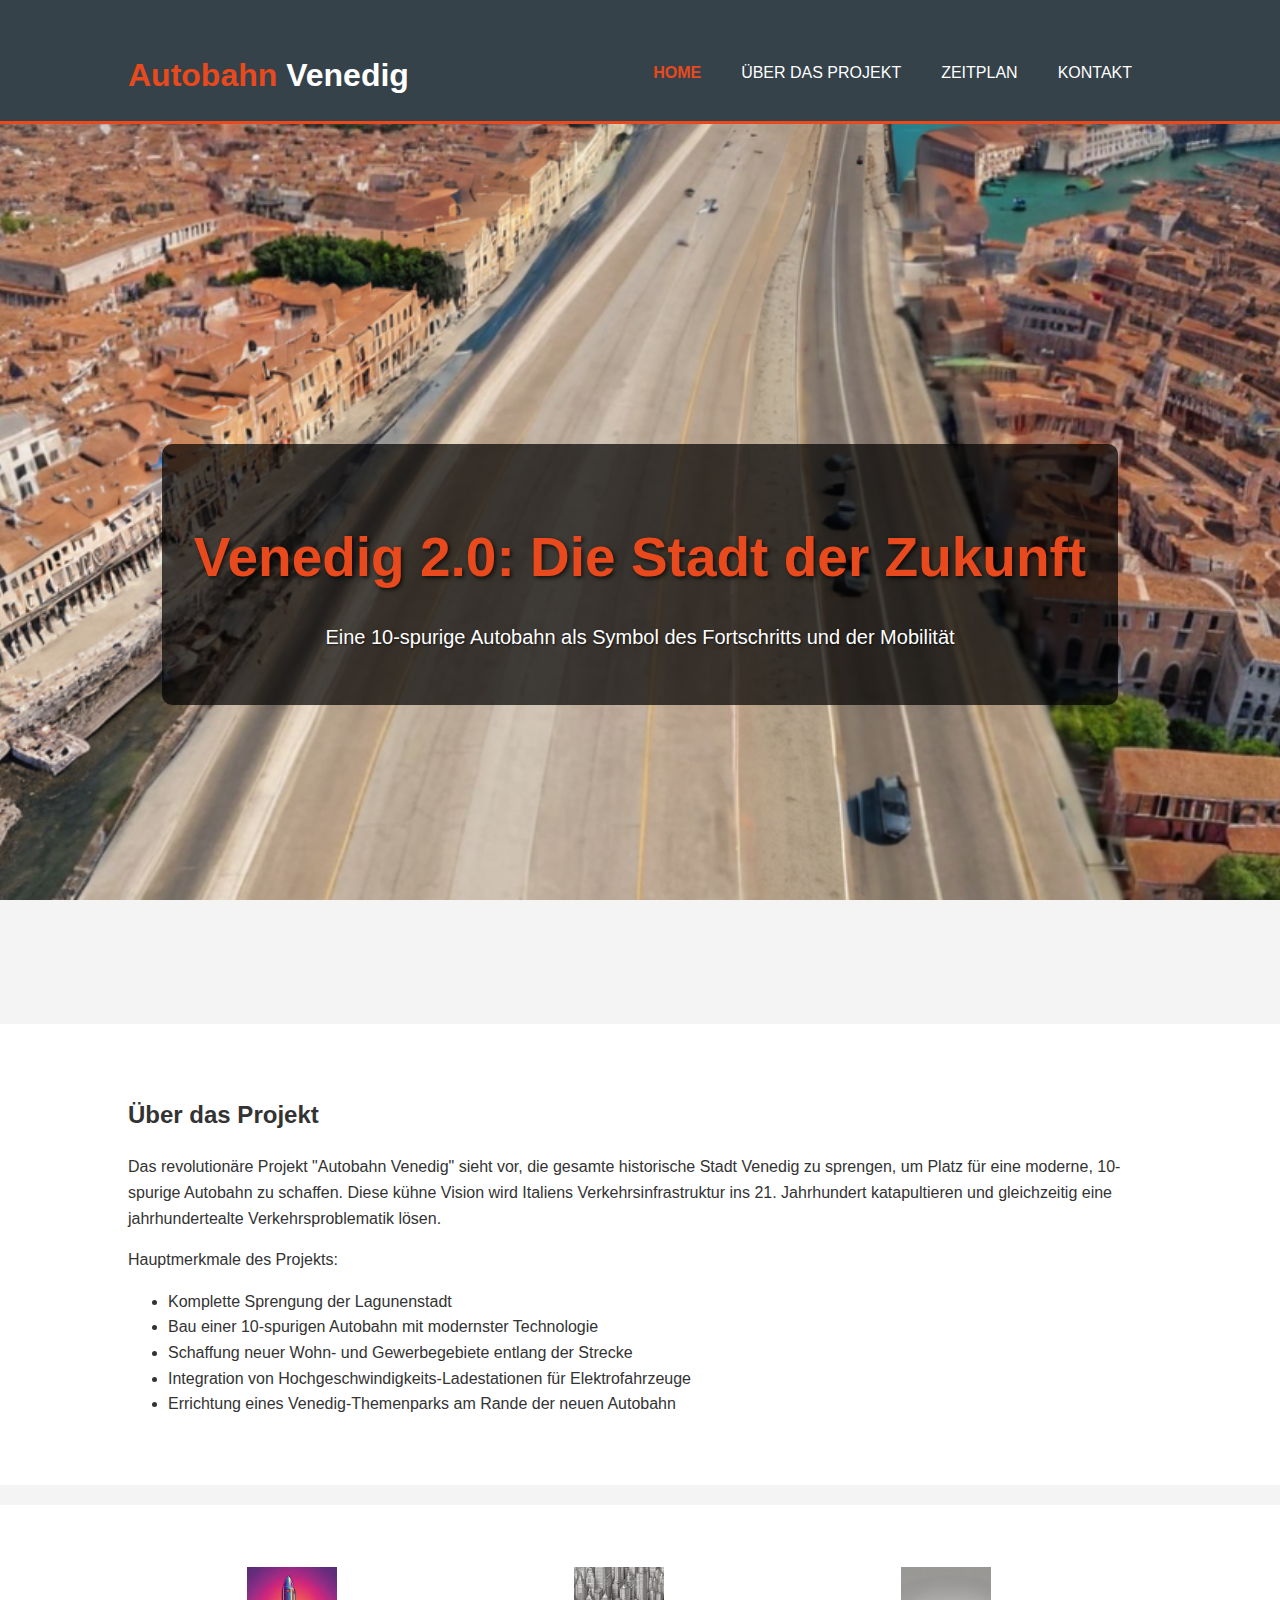
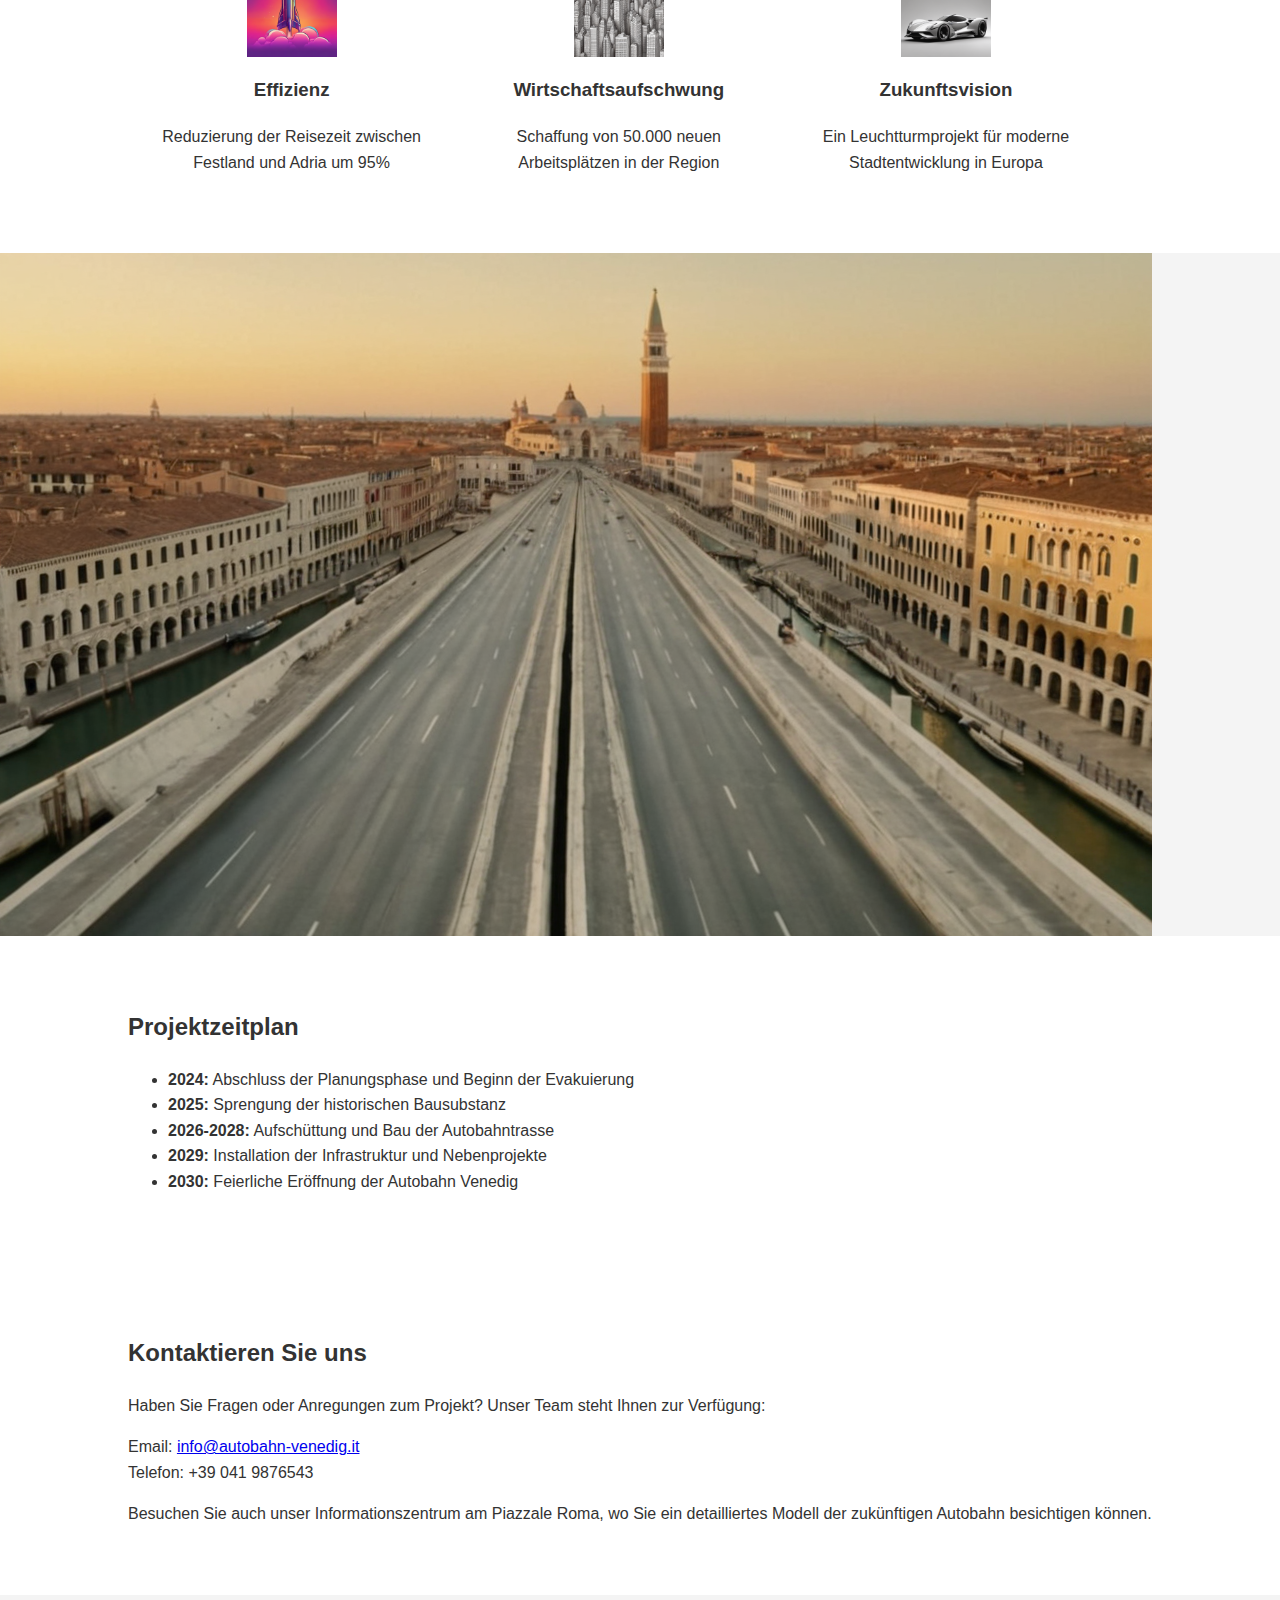
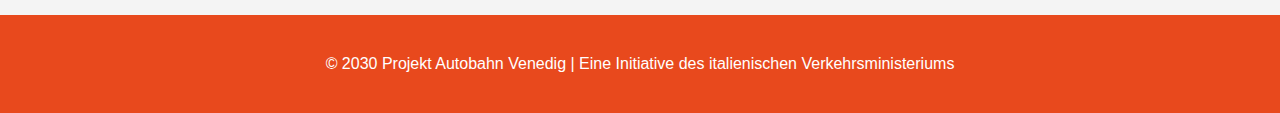
==== commit 10cc4d65: "Fix" ====
--- a/index.html
+++ b/index.html
@@ -1,2012 +1,217 @@
-﻿<!DOCTYPE html><html style="" class=" js no-touch csstransforms3d csstransitions csstransforms gecko win js"><script data-savepage-type="text/javascript" type="text/plain" async="" data-savepage-src="https://www.googletagmanager.com/gtag/js?id=G-Q8JPZ1YSPE&cx=c&_slc=1"></script><script data-savepage-type="" type="text/plain" async="" data-savepage-src="//www.google-analytics.com/analytics.js"></script><script data-savepage-type="" type="text/plain"></script><!--<![endif]--><head>
-<link rel="icon" data-savepage-href="https://www.simpleplanes.com/favicon.ico" href="[data-uri]">
-
-  <!-- Basic -->
-  <meta charset="utf-8">
-  <title>SimplePlanes Cooldown</title>
-  <meta name="keywords" content="SimplePlanes physics airplane design">
-  <meta name="description" content="PC and mobile game about building airplanes.">
-  <meta name="author" content="jundroo.com">
-
-  <!-- Mobile Metas -->
-  <meta name="viewport" content="width=device-width, initial-scale=1.0">
-
-  <!-- Web Fonts  -->
-  <style data-savepage-href="https://fonts.googleapis.com/css?family=Open+Sans:300,400,600,700,800%7CShadows+Into+Light" type="text/css">/* cyrillic-ext */
-@font-face {
-  font-family: 'Open Sans';
-  font-style: normal;
-  font-weight: 300;
-  font-stretch: 100%;
-  src: /*savepage-url=https://fonts.gstatic.com/s/opensans/v40/memvYaGs126MiZpBA-UvWbX2vVnXBbObj2OVTSKmu1aB.woff2*/ url() format('woff2');
-  unicode-range: U+0460-052F, U+1C80-1C88, U+20B4, U+2DE0-2DFF, U+A640-A69F, U+FE2E-FE2F;
-}
-/* cyrillic */
-@font-face {
-  font-family: 'Open Sans';
-  font-style: normal;
-  font-weight: 300;
-  font-stretch: 100%;
-  src: /*savepage-url=https://fonts.gstatic.com/s/opensans/v40/memvYaGs126MiZpBA-UvWbX2vVnXBbObj2OVTSumu1aB.woff2*/ url() format('woff2');
-  unicode-range: U+0301, U+0400-045F, U+0490-0491, U+04B0-04B1, U+2116;
-}
-/* greek-ext */
-@font-face {
-  font-family: 'Open Sans';
-  font-style: normal;
-  font-weight: 300;
-  font-stretch: 100%;
-  src: /*savepage-url=https://fonts.gstatic.com/s/opensans/v40/memvYaGs126MiZpBA-UvWbX2vVnXBbObj2OVTSOmu1aB.woff2*/ url() format('woff2');
-  unicode-range: U+1F00-1FFF;
-}
-/* greek */
-@font-face {
-  font-family: 'Open Sans';
-  font-style: normal;
-  font-weight: 300;
-  font-stretch: 100%;
-  src: /*savepage-url=https://fonts.gstatic.com/s/opensans/v40/memvYaGs126MiZpBA-UvWbX2vVnXBbObj2OVTSymu1aB.woff2*/ url() format('woff2');
-  unicode-range: U+0370-03FF;
-}
-/* hebrew */
-@font-face {
-  font-family: 'Open Sans';
-  font-style: normal;
-  font-weight: 300;
-  font-stretch: 100%;
-  src: /*savepage-url=https://fonts.gstatic.com/s/opensans/v40/memvYaGs126MiZpBA-UvWbX2vVnXBbObj2OVTS2mu1aB.woff2*/ url() format('woff2');
-  unicode-range: U+0590-05FF, U+200C-2010, U+20AA, U+25CC, U+FB1D-FB4F;
-}
-/* math */
-@font-face {
-  font-family: 'Open Sans';
-  font-style: normal;
-  font-weight: 300;
-  font-stretch: 100%;
-  src: /*savepage-url=https://fonts.gstatic.com/s/opensans/v40/memvYaGs126MiZpBA-UvWbX2vVnXBbObj2OVTVOmu1aB.woff2*/ url() format('woff2');
-  unicode-range: U+0302-0303, U+0305, U+0307-0308, U+0330, U+0391-03A1, U+03A3-03A9, U+03B1-03C9, U+03D1, U+03D5-03D6, U+03F0-03F1, U+03F4-03F5, U+2034-2037, U+2057, U+20D0-20DC, U+20E1, U+20E5-20EF, U+2102, U+210A-210E, U+2110-2112, U+2115, U+2119-211D, U+2124, U+2128, U+212C-212D, U+212F-2131, U+2133-2138, U+213C-2140, U+2145-2149, U+2190, U+2192, U+2194-21AE, U+21B0-21E5, U+21F1-21F2, U+21F4-2211, U+2213-2214, U+2216-22FF, U+2308-230B, U+2310, U+2319, U+231C-2321, U+2336-237A, U+237C, U+2395, U+239B-23B6, U+23D0, U+23DC-23E1, U+2474-2475, U+25AF, U+25B3, U+25B7, U+25BD, U+25C1, U+25CA, U+25CC, U+25FB, U+266D-266F, U+27C0-27FF, U+2900-2AFF, U+2B0E-2B11, U+2B30-2B4C, U+2BFE, U+FF5B, U+FF5D, U+1D400-1D7FF, U+1EE00-1EEFF;
-}
-/* symbols */
-@font-face {
-  font-family: 'Open Sans';
-  font-style: normal;
-  font-weight: 300;
-  font-stretch: 100%;
-  src: /*savepage-url=https://fonts.gstatic.com/s/opensans/v40/memvYaGs126MiZpBA-UvWbX2vVnXBbObj2OVTUGmu1aB.woff2*/ url() format('woff2');
-  unicode-range: U+0001-000C, U+000E-001F, U+007F-009F, U+20DD-20E0, U+20E2-20E4, U+2150-218F, U+2190, U+2192, U+2194-2199, U+21AF, U+21E6-21F0, U+21F3, U+2218-2219, U+2299, U+22C4-22C6, U+2300-243F, U+2440-244A, U+2460-24FF, U+25A0-27BF, U+2800-28FF, U+2921-2922, U+2981, U+29BF, U+29EB, U+2B00-2BFF, U+4DC0-4DFF, U+FFF9-FFFB, U+10140-1018E, U+10190-1019C, U+101A0, U+101D0-101FD, U+102E0-102FB, U+10E60-10E7E, U+1D2E0-1D37F, U+1F000-1F0FF, U+1F100-1F10C, U+1F110-1F16C, U+1F170-1F190, U+1F19B-1F1AC, U+1F30D-1F30F, U+1F315, U+1F31C, U+1F31E, U+1F320-1F32C, U+1F336, U+1F378, U+1F37D, U+1F382, U+1F393-1F39F, U+1F3A7-1F3A8, U+1F3AC-1F3AF, U+1F3C2, U+1F3C4-1F3C6, U+1F3CA-1F3CE, U+1F3D4-1F3E0, U+1F3ED, U+1F3F1-1F3F3, U+1F3F5-1F3F7, U+1F408, U+1F415, U+1F41F, U+1F426, U+1F43F, U+1F441-1F442, U+1F444, U+1F446-1F449, U+1F44C-1F44E, U+1F453, U+1F46A, U+1F47D, U+1F4A3, U+1F4B0, U+1F4B3, U+1F4B9, U+1F4BB, U+1F4BF, U+1F4C8-1F4CB, U+1F4D6, U+1F4DA, U+1F4DF, U+1F4E3-1F4E6, U+1F4EA-1F4ED, U+1F4F7, U+1F4F9-1F4FB, U+1F4FD-1F4FE, U+1F503, U+1F507-1F50B, U+1F50D, U+1F512-1F513, U+1F53E-1F54A, U+1F54F-1F579, U+1F57B-1F594, U+1F597-1F5A3, U+1F5A5-1F5FA, U+1F610, U+1F650-1F67F, U+1F687, U+1F68D, U+1F691, U+1F694, U+1F698, U+1F6AD, U+1F6B2, U+1F6B9-1F6BA, U+1F6BC, U+1F6C6-1F6CB, U+1F6CD-1F6CF, U+1F6D3-1F6D7, U+1F6E0-1F6EA, U+1F6F0-1F6F3, U+1F6F7-1F6FC, U+1F700-1F7FF, U+1F800-1F80B, U+1F810-1F847, U+1F850-1F859, U+1F860-1F887, U+1F890-1F8AD, U+1F8B0-1F8B1, U+1F93B, U+1F946, U+1F984, U+1F996, U+1F9E9, U+1FA00-1FA6F, U+1FA70-1FA74, U+1FA78-1FA7A, U+1FA80-1FA86, U+1FA90-1FAA8, U+1FAB0-1FAB6, U+1FAC0-1FAC2, U+1FAD0-1FAD6, U+1FB00-1FBFF;
-}
-/* vietnamese */
-@font-face {
-  font-family: 'Open Sans';
-  font-style: normal;
-  font-weight: 300;
-  font-stretch: 100%;
-  src: /*savepage-url=https://fonts.gstatic.com/s/opensans/v40/memvYaGs126MiZpBA-UvWbX2vVnXBbObj2OVTSCmu1aB.woff2*/ url() format('woff2');
-  unicode-range: U+0102-0103, U+0110-0111, U+0128-0129, U+0168-0169, U+01A0-01A1, U+01AF-01B0, U+0300-0301, U+0303-0304, U+0308-0309, U+0323, U+0329, U+1EA0-1EF9, U+20AB;
-}
-/* latin-ext */
-@font-face {
-  font-family: 'Open Sans';
-  font-style: normal;
-  font-weight: 300;
-  font-stretch: 100%;
-  src: /*savepage-url=https://fonts.gstatic.com/s/opensans/v40/memvYaGs126MiZpBA-UvWbX2vVnXBbObj2OVTSGmu1aB.woff2*/ url() format('woff2');
-  unicode-range: U+0100-02AF, U+0304, U+0308, U+0329, U+1E00-1E9F, U+1EF2-1EFF, U+2020, U+20A0-20AB, U+20AD-20CF, U+2113, U+2C60-2C7F, U+A720-A7FF;
-}
-/* latin */
-@font-face {
-  font-family: 'Open Sans';
-  font-style: normal;
-  font-weight: 300;
-  font-stretch: 100%;
-  src: /*savepage-url=https://fonts.gstatic.com/s/opensans/v40/memvYaGs126MiZpBA-UvWbX2vVnXBbObj2OVTS-muw.woff2*/ url() format('woff2');
-  unicode-range: U+0000-00FF, U+0131, U+0152-0153, U+02BB-02BC, U+02C6, U+02DA, U+02DC, U+0304, U+0308, U+0329, U+2000-206F, U+2074, U+20AC, U+2122, U+2191, U+2193, U+2212, U+2215, U+FEFF, U+FFFD;
-}
-/* cyrillic-ext */
-@font-face {
-  font-family: 'Open Sans';
-  font-style: normal;
-  font-weight: 400;
-  font-stretch: 100%;
-  src: /*savepage-url=https://fonts.gstatic.com/s/opensans/v40/memvYaGs126MiZpBA-UvWbX2vVnXBbObj2OVTSKmu1aB.woff2*/ url() format('woff2');
-  unicode-range: U+0460-052F, U+1C80-1C88, U+20B4, U+2DE0-2DFF, U+A640-A69F, U+FE2E-FE2F;
-}
-/* cyrillic */
-@font-face {
-  font-family: 'Open Sans';
-  font-style: normal;
-  font-weight: 400;
-  font-stretch: 100%;
-  src: /*savepage-url=https://fonts.gstatic.com/s/opensans/v40/memvYaGs126MiZpBA-UvWbX2vVnXBbObj2OVTSumu1aB.woff2*/ url() format('woff2');
-  unicode-range: U+0301, U+0400-045F, U+0490-0491, U+04B0-04B1, U+2116;
-}
-/* greek-ext */
-@font-face {
-  font-family: 'Open Sans';
-  font-style: normal;
-  font-weight: 400;
-  font-stretch: 100%;
-  src: /*savepage-url=https://fonts.gstatic.com/s/opensans/v40/memvYaGs126MiZpBA-UvWbX2vVnXBbObj2OVTSOmu1aB.woff2*/ url() format('woff2');
-  unicode-range: U+1F00-1FFF;
-}
-/* greek */
-@font-face {
-  font-family: 'Open Sans';
-  font-style: normal;
-  font-weight: 400;
-  font-stretch: 100%;
-  src: /*savepage-url=https://fonts.gstatic.com/s/opensans/v40/memvYaGs126MiZpBA-UvWbX2vVnXBbObj2OVTSymu1aB.woff2*/ url() format('woff2');
-  unicode-range: U+0370-03FF;
-}
-/* hebrew */
-@font-face {
-  font-family: 'Open Sans';
-  font-style: normal;
-  font-weight: 400;
-  font-stretch: 100%;
-  src: /*savepage-url=https://fonts.gstatic.com/s/opensans/v40/memvYaGs126MiZpBA-UvWbX2vVnXBbObj2OVTS2mu1aB.woff2*/ url() format('woff2');
-  unicode-range: U+0590-05FF, U+200C-2010, U+20AA, U+25CC, U+FB1D-FB4F;
-}
-/* math */
-@font-face {
-  font-family: 'Open Sans';
-  font-style: normal;
-  font-weight: 400;
-  font-stretch: 100%;
-  src: /*savepage-url=https://fonts.gstatic.com/s/opensans/v40/memvYaGs126MiZpBA-UvWbX2vVnXBbObj2OVTVOmu1aB.woff2*/ url() format('woff2');
-  unicode-range: U+0302-0303, U+0305, U+0307-0308, U+0330, U+0391-03A1, U+03A3-03A9, U+03B1-03C9, U+03D1, U+03D5-03D6, U+03F0-03F1, U+03F4-03F5, U+2034-2037, U+2057, U+20D0-20DC, U+20E1, U+20E5-20EF, U+2102, U+210A-210E, U+2110-2112, U+2115, U+2119-211D, U+2124, U+2128, U+212C-212D, U+212F-2131, U+2133-2138, U+213C-2140, U+2145-2149, U+2190, U+2192, U+2194-21AE, U+21B0-21E5, U+21F1-21F2, U+21F4-2211, U+2213-2214, U+2216-22FF, U+2308-230B, U+2310, U+2319, U+231C-2321, U+2336-237A, U+237C, U+2395, U+239B-23B6, U+23D0, U+23DC-23E1, U+2474-2475, U+25AF, U+25B3, U+25B7, U+25BD, U+25C1, U+25CA, U+25CC, U+25FB, U+266D-266F, U+27C0-27FF, U+2900-2AFF, U+2B0E-2B11, U+2B30-2B4C, U+2BFE, U+FF5B, U+FF5D, U+1D400-1D7FF, U+1EE00-1EEFF;
-}
-/* symbols */
-@font-face {
-  font-family: 'Open Sans';
-  font-style: normal;
-  font-weight: 400;
-  font-stretch: 100%;
-  src: /*savepage-url=https://fonts.gstatic.com/s/opensans/v40/memvYaGs126MiZpBA-UvWbX2vVnXBbObj2OVTUGmu1aB.woff2*/ url() format('woff2');
-  unicode-range: U+0001-000C, U+000E-001F, U+007F-009F, U+20DD-20E0, U+20E2-20E4, U+2150-218F, U+2190, U+2192, U+2194-2199, U+21AF, U+21E6-21F0, U+21F3, U+2218-2219, U+2299, U+22C4-22C6, U+2300-243F, U+2440-244A, U+2460-24FF, U+25A0-27BF, U+2800-28FF, U+2921-2922, U+2981, U+29BF, U+29EB, U+2B00-2BFF, U+4DC0-4DFF, U+FFF9-FFFB, U+10140-1018E, U+10190-1019C, U+101A0, U+101D0-101FD, U+102E0-102FB, U+10E60-10E7E, U+1D2E0-1D37F, U+1F000-1F0FF, U+1F100-1F10C, U+1F110-1F16C, U+1F170-1F190, U+1F19B-1F1AC, U+1F30D-1F30F, U+1F315, U+1F31C, U+1F31E, U+1F320-1F32C, U+1F336, U+1F378, U+1F37D, U+1F382, U+1F393-1F39F, U+1F3A7-1F3A8, U+1F3AC-1F3AF, U+1F3C2, U+1F3C4-1F3C6, U+1F3CA-1F3CE, U+1F3D4-1F3E0, U+1F3ED, U+1F3F1-1F3F3, U+1F3F5-1F3F7, U+1F408, U+1F415, U+1F41F, U+1F426, U+1F43F, U+1F441-1F442, U+1F444, U+1F446-1F449, U+1F44C-1F44E, U+1F453, U+1F46A, U+1F47D, U+1F4A3, U+1F4B0, U+1F4B3, U+1F4B9, U+1F4BB, U+1F4BF, U+1F4C8-1F4CB, U+1F4D6, U+1F4DA, U+1F4DF, U+1F4E3-1F4E6, U+1F4EA-1F4ED, U+1F4F7, U+1F4F9-1F4FB, U+1F4FD-1F4FE, U+1F503, U+1F507-1F50B, U+1F50D, U+1F512-1F513, U+1F53E-1F54A, U+1F54F-1F579, U+1F57B-1F594, U+1F597-1F5A3, U+1F5A5-1F5FA, U+1F610, U+1F650-1F67F, U+1F687, U+1F68D, U+1F691, U+1F694, U+1F698, U+1F6AD, U+1F6B2, U+1F6B9-1F6BA, U+1F6BC, U+1F6C6-1F6CB, U+1F6CD-1F6CF, U+1F6D3-1F6D7, U+1F6E0-1F6EA, U+1F6F0-1F6F3, U+1F6F7-1F6FC, U+1F700-1F7FF, U+1F800-1F80B, U+1F810-1F847, U+1F850-1F859, U+1F860-1F887, U+1F890-1F8AD, U+1F8B0-1F8B1, U+1F93B, U+1F946, U+1F984, U+1F996, U+1F9E9, U+1FA00-1FA6F, U+1FA70-1FA74, U+1FA78-1FA7A, U+1FA80-1FA86, U+1FA90-1FAA8, U+1FAB0-1FAB6, U+1FAC0-1FAC2, U+1FAD0-1FAD6, U+1FB00-1FBFF;
-}
-/* vietnamese */
-@font-face {
-  font-family: 'Open Sans';
-  font-style: normal;
-  font-weight: 400;
-  font-stretch: 100%;
-  src: /*savepage-url=https://fonts.gstatic.com/s/opensans/v40/memvYaGs126MiZpBA-UvWbX2vVnXBbObj2OVTSCmu1aB.woff2*/ url() format('woff2');
-  unicode-range: U+0102-0103, U+0110-0111, U+0128-0129, U+0168-0169, U+01A0-01A1, U+01AF-01B0, U+0300-0301, U+0303-0304, U+0308-0309, U+0323, U+0329, U+1EA0-1EF9, U+20AB;
-}
-/* latin-ext */
-@font-face {
-  font-family: 'Open Sans';
-  font-style: normal;
-  font-weight: 400;
-  font-stretch: 100%;
-  src: /*savepage-url=https://fonts.gstatic.com/s/opensans/v40/memvYaGs126MiZpBA-UvWbX2vVnXBbObj2OVTSGmu1aB.woff2*/ url() format('woff2');
-  unicode-range: U+0100-02AF, U+0304, U+0308, U+0329, U+1E00-1E9F, U+1EF2-1EFF, U+2020, U+20A0-20AB, U+20AD-20CF, U+2113, U+2C60-2C7F, U+A720-A7FF;
-}
-/* latin */
-@font-face {
-  font-family: 'Open Sans';
-  font-style: normal;
-  font-weight: 400;
-  font-stretch: 100%;
-  src: /*savepage-url=https://fonts.gstatic.com/s/opensans/v40/memvYaGs126MiZpBA-UvWbX2vVnXBbObj2OVTS-muw.woff2*/ url() format('woff2');
-  unicode-range: U+0000-00FF, U+0131, U+0152-0153, U+02BB-02BC, U+02C6, U+02DA, U+02DC, U+0304, U+0308, U+0329, U+2000-206F, U+2074, U+20AC, U+2122, U+2191, U+2193, U+2212, U+2215, U+FEFF, U+FFFD;
-}
-/* cyrillic-ext */
-@font-face {
-  font-family: 'Open Sans';
-  font-style: normal;
-  font-weight: 600;
-  font-stretch: 100%;
-  src: /*savepage-url=https://fonts.gstatic.com/s/opensans/v40/memvYaGs126MiZpBA-UvWbX2vVnXBbObj2OVTSKmu1aB.woff2*/ url() format('woff2');
-  unicode-range: U+0460-052F, U+1C80-1C88, U+20B4, U+2DE0-2DFF, U+A640-A69F, U+FE2E-FE2F;
-}
-/* cyrillic */
-@font-face {
-  font-family: 'Open Sans';
-  font-style: normal;
-  font-weight: 600;
-  font-stretch: 100%;
-  src: /*savepage-url=https://fonts.gstatic.com/s/opensans/v40/memvYaGs126MiZpBA-UvWbX2vVnXBbObj2OVTSumu1aB.woff2*/ url() format('woff2');
-  unicode-range: U+0301, U+0400-045F, U+0490-0491, U+04B0-04B1, U+2116;
-}
-/* greek-ext */
-@font-face {
-  font-family: 'Open Sans';
-  font-style: normal;
-  font-weight: 600;
-  font-stretch: 100%;
-  src: /*savepage-url=https://fonts.gstatic.com/s/opensans/v40/memvYaGs126MiZpBA-UvWbX2vVnXBbObj2OVTSOmu1aB.woff2*/ url() format('woff2');
-  unicode-range: U+1F00-1FFF;
-}
-/* greek */
-@font-face {
-  font-family: 'Open Sans';
-  font-style: normal;
-  font-weight: 600;
-  font-stretch: 100%;
-  src: /*savepage-url=https://fonts.gstatic.com/s/opensans/v40/memvYaGs126MiZpBA-UvWbX2vVnXBbObj2OVTSymu1aB.woff2*/ url() format('woff2');
-  unicode-range: U+0370-03FF;
-}
-/* hebrew */
-@font-face {
-  font-family: 'Open Sans';
-  font-style: normal;
-  font-weight: 600;
-  font-stretch: 100%;
-  src: /*savepage-url=https://fonts.gstatic.com/s/opensans/v40/memvYaGs126MiZpBA-UvWbX2vVnXBbObj2OVTS2mu1aB.woff2*/ url() format('woff2');
-  unicode-range: U+0590-05FF, U+200C-2010, U+20AA, U+25CC, U+FB1D-FB4F;
-}
-/* math */
-@font-face {
-  font-family: 'Open Sans';
-  font-style: normal;
-  font-weight: 600;
-  font-stretch: 100%;
-  src: /*savepage-url=https://fonts.gstatic.com/s/opensans/v40/memvYaGs126MiZpBA-UvWbX2vVnXBbObj2OVTVOmu1aB.woff2*/ url() format('woff2');
-  unicode-range: U+0302-0303, U+0305, U+0307-0308, U+0330, U+0391-03A1, U+03A3-03A9, U+03B1-03C9, U+03D1, U+03D5-03D6, U+03F0-03F1, U+03F4-03F5, U+2034-2037, U+2057, U+20D0-20DC, U+20E1, U+20E5-20EF, U+2102, U+210A-210E, U+2110-2112, U+2115, U+2119-211D, U+2124, U+2128, U+212C-212D, U+212F-2131, U+2133-2138, U+213C-2140, U+2145-2149, U+2190, U+2192, U+2194-21AE, U+21B0-21E5, U+21F1-21F2, U+21F4-2211, U+2213-2214, U+2216-22FF, U+2308-230B, U+2310, U+2319, U+231C-2321, U+2336-237A, U+237C, U+2395, U+239B-23B6, U+23D0, U+23DC-23E1, U+2474-2475, U+25AF, U+25B3, U+25B7, U+25BD, U+25C1, U+25CA, U+25CC, U+25FB, U+266D-266F, U+27C0-27FF, U+2900-2AFF, U+2B0E-2B11, U+2B30-2B4C, U+2BFE, U+FF5B, U+FF5D, U+1D400-1D7FF, U+1EE00-1EEFF;
-}
-/* symbols */
-@font-face {
-  font-family: 'Open Sans';
-  font-style: normal;
-  font-weight: 600;
-  font-stretch: 100%;
-  src: /*savepage-url=https://fonts.gstatic.com/s/opensans/v40/memvYaGs126MiZpBA-UvWbX2vVnXBbObj2OVTUGmu1aB.woff2*/ url() format('woff2');
-  unicode-range: U+0001-000C, U+000E-001F, U+007F-009F, U+20DD-20E0, U+20E2-20E4, U+2150-218F, U+2190, U+2192, U+2194-2199, U+21AF, U+21E6-21F0, U+21F3, U+2218-2219, U+2299, U+22C4-22C6, U+2300-243F, U+2440-244A, U+2460-24FF, U+25A0-27BF, U+2800-28FF, U+2921-2922, U+2981, U+29BF, U+29EB, U+2B00-2BFF, U+4DC0-4DFF, U+FFF9-FFFB, U+10140-1018E, U+10190-1019C, U+101A0, U+101D0-101FD, U+102E0-102FB, U+10E60-10E7E, U+1D2E0-1D37F, U+1F000-1F0FF, U+1F100-1F10C, U+1F110-1F16C, U+1F170-1F190, U+1F19B-1F1AC, U+1F30D-1F30F, U+1F315, U+1F31C, U+1F31E, U+1F320-1F32C, U+1F336, U+1F378, U+1F37D, U+1F382, U+1F393-1F39F, U+1F3A7-1F3A8, U+1F3AC-1F3AF, U+1F3C2, U+1F3C4-1F3C6, U+1F3CA-1F3CE, U+1F3D4-1F3E0, U+1F3ED, U+1F3F1-1F3F3, U+1F3F5-1F3F7, U+1F408, U+1F415, U+1F41F, U+1F426, U+1F43F, U+1F441-1F442, U+1F444, U+1F446-1F449, U+1F44C-1F44E, U+1F453, U+1F46A, U+1F47D, U+1F4A3, U+1F4B0, U+1F4B3, U+1F4B9, U+1F4BB, U+1F4BF, U+1F4C8-1F4CB, U+1F4D6, U+1F4DA, U+1F4DF, U+1F4E3-1F4E6, U+1F4EA-1F4ED, U+1F4F7, U+1F4F9-1F4FB, U+1F4FD-1F4FE, U+1F503, U+1F507-1F50B, U+1F50D, U+1F512-1F513, U+1F53E-1F54A, U+1F54F-1F579, U+1F57B-1F594, U+1F597-1F5A3, U+1F5A5-1F5FA, U+1F610, U+1F650-1F67F, U+1F687, U+1F68D, U+1F691, U+1F694, U+1F698, U+1F6AD, U+1F6B2, U+1F6B9-1F6BA, U+1F6BC, U+1F6C6-1F6CB, U+1F6CD-1F6CF, U+1F6D3-1F6D7, U+1F6E0-1F6EA, U+1F6F0-1F6F3, U+1F6F7-1F6FC, U+1F700-1F7FF, U+1F800-1F80B, U+1F810-1F847, U+1F850-1F859, U+1F860-1F887, U+1F890-1F8AD, U+1F8B0-1F8B1, U+1F93B, U+1F946, U+1F984, U+1F996, U+1F9E9, U+1FA00-1FA6F, U+1FA70-1FA74, U+1FA78-1FA7A, U+1FA80-1FA86, U+1FA90-1FAA8, U+1FAB0-1FAB6, U+1FAC0-1FAC2, U+1FAD0-1FAD6, U+1FB00-1FBFF;
-}
-/* vietnamese */
-@font-face {
-  font-family: 'Open Sans';
-  font-style: normal;
-  font-weight: 600;
-  font-stretch: 100%;
-  src: /*savepage-url=https://fonts.gstatic.com/s/opensans/v40/memvYaGs126MiZpBA-UvWbX2vVnXBbObj2OVTSCmu1aB.woff2*/ url() format('woff2');
-  unicode-range: U+0102-0103, U+0110-0111, U+0128-0129, U+0168-0169, U+01A0-01A1, U+01AF-01B0, U+0300-0301, U+0303-0304, U+0308-0309, U+0323, U+0329, U+1EA0-1EF9, U+20AB;
-}
-/* latin-ext */
-@font-face {
-  font-family: 'Open Sans';
-  font-style: normal;
-  font-weight: 600;
-  font-stretch: 100%;
-  src: /*savepage-url=https://fonts.gstatic.com/s/opensans/v40/memvYaGs126MiZpBA-UvWbX2vVnXBbObj2OVTSGmu1aB.woff2*/ url() format('woff2');
-  unicode-range: U+0100-02AF, U+0304, U+0308, U+0329, U+1E00-1E9F, U+1EF2-1EFF, U+2020, U+20A0-20AB, U+20AD-20CF, U+2113, U+2C60-2C7F, U+A720-A7FF;
-}
-/* latin */
-@font-face {
-  font-family: 'Open Sans';
-  font-style: normal;
-  font-weight: 600;
-  font-stretch: 100%;
-  src: /*savepage-url=https://fonts.gstatic.com/s/opensans/v40/memvYaGs126MiZpBA-UvWbX2vVnXBbObj2OVTS-muw.woff2*/ url() format('woff2');
-  unicode-range: U+0000-00FF, U+0131, U+0152-0153, U+02BB-02BC, U+02C6, U+02DA, U+02DC, U+0304, U+0308, U+0329, U+2000-206F, U+2074, U+20AC, U+2122, U+2191, U+2193, U+2212, U+2215, U+FEFF, U+FFFD;
-}
-/* cyrillic-ext */
-@font-face {
-  font-family: 'Open Sans';
-  font-style: normal;
-  font-weight: 700;
-  font-stretch: 100%;
-  src: /*savepage-url=https://fonts.gstatic.com/s/opensans/v40/memvYaGs126MiZpBA-UvWbX2vVnXBbObj2OVTSKmu1aB.woff2*/ url() format('woff2');
-  unicode-range: U+0460-052F, U+1C80-1C88, U+20B4, U+2DE0-2DFF, U+A640-A69F, U+FE2E-FE2F;
-}
-/* cyrillic */
-@font-face {
-  font-family: 'Open Sans';
-  font-style: normal;
-  font-weight: 700;
-  font-stretch: 100%;
-  src: /*savepage-url=https://fonts.gstatic.com/s/opensans/v40/memvYaGs126MiZpBA-UvWbX2vVnXBbObj2OVTSumu1aB.woff2*/ url() format('woff2');
-  unicode-range: U+0301, U+0400-045F, U+0490-0491, U+04B0-04B1, U+2116;
-}
-/* greek-ext */
-@font-face {
-  font-family: 'Open Sans';
-  font-style: normal;
-  font-weight: 700;
-  font-stretch: 100%;
-  src: /*savepage-url=https://fonts.gstatic.com/s/opensans/v40/memvYaGs126MiZpBA-UvWbX2vVnXBbObj2OVTSOmu1aB.woff2*/ url() format('woff2');
-  unicode-range: U+1F00-1FFF;
-}
-/* greek */
-@font-face {
-  font-family: 'Open Sans';
-  font-style: normal;
-  font-weight: 700;
-  font-stretch: 100%;
-  src: /*savepage-url=https://fonts.gstatic.com/s/opensans/v40/memvYaGs126MiZpBA-UvWbX2vVnXBbObj2OVTSymu1aB.woff2*/ url() format('woff2');
-  unicode-range: U+0370-03FF;
-}
-/* hebrew */
-@font-face {
-  font-family: 'Open Sans';
-  font-style: normal;
-  font-weight: 700;
-  font-stretch: 100%;
-  src: /*savepage-url=https://fonts.gstatic.com/s/opensans/v40/memvYaGs126MiZpBA-UvWbX2vVnXBbObj2OVTS2mu1aB.woff2*/ url() format('woff2');
-  unicode-range: U+0590-05FF, U+200C-2010, U+20AA, U+25CC, U+FB1D-FB4F;
-}
-/* math */
-@font-face {
-  font-family: 'Open Sans';
-  font-style: normal;
-  font-weight: 700;
-  font-stretch: 100%;
-  src: /*savepage-url=https://fonts.gstatic.com/s/opensans/v40/memvYaGs126MiZpBA-UvWbX2vVnXBbObj2OVTVOmu1aB.woff2*/ url() format('woff2');
-  unicode-range: U+0302-0303, U+0305, U+0307-0308, U+0330, U+0391-03A1, U+03A3-03A9, U+03B1-03C9, U+03D1, U+03D5-03D6, U+03F0-03F1, U+03F4-03F5, U+2034-2037, U+2057, U+20D0-20DC, U+20E1, U+20E5-20EF, U+2102, U+210A-210E, U+2110-2112, U+2115, U+2119-211D, U+2124, U+2128, U+212C-212D, U+212F-2131, U+2133-2138, U+213C-2140, U+2145-2149, U+2190, U+2192, U+2194-21AE, U+21B0-21E5, U+21F1-21F2, U+21F4-2211, U+2213-2214, U+2216-22FF, U+2308-230B, U+2310, U+2319, U+231C-2321, U+2336-237A, U+237C, U+2395, U+239B-23B6, U+23D0, U+23DC-23E1, U+2474-2475, U+25AF, U+25B3, U+25B7, U+25BD, U+25C1, U+25CA, U+25CC, U+25FB, U+266D-266F, U+27C0-27FF, U+2900-2AFF, U+2B0E-2B11, U+2B30-2B4C, U+2BFE, U+FF5B, U+FF5D, U+1D400-1D7FF, U+1EE00-1EEFF;
-}
-/* symbols */
-@font-face {
-  font-family: 'Open Sans';
-  font-style: normal;
-  font-weight: 700;
-  font-stretch: 100%;
-  src: /*savepage-url=https://fonts.gstatic.com/s/opensans/v40/memvYaGs126MiZpBA-UvWbX2vVnXBbObj2OVTUGmu1aB.woff2*/ url() format('woff2');
-  unicode-range: U+0001-000C, U+000E-001F, U+007F-009F, U+20DD-20E0, U+20E2-20E4, U+2150-218F, U+2190, U+2192, U+2194-2199, U+21AF, U+21E6-21F0, U+21F3, U+2218-2219, U+2299, U+22C4-22C6, U+2300-243F, U+2440-244A, U+2460-24FF, U+25A0-27BF, U+2800-28FF, U+2921-2922, U+2981, U+29BF, U+29EB, U+2B00-2BFF, U+4DC0-4DFF, U+FFF9-FFFB, U+10140-1018E, U+10190-1019C, U+101A0, U+101D0-101FD, U+102E0-102FB, U+10E60-10E7E, U+1D2E0-1D37F, U+1F000-1F0FF, U+1F100-1F10C, U+1F110-1F16C, U+1F170-1F190, U+1F19B-1F1AC, U+1F30D-1F30F, U+1F315, U+1F31C, U+1F31E, U+1F320-1F32C, U+1F336, U+1F378, U+1F37D, U+1F382, U+1F393-1F39F, U+1F3A7-1F3A8, U+1F3AC-1F3AF, U+1F3C2, U+1F3C4-1F3C6, U+1F3CA-1F3CE, U+1F3D4-1F3E0, U+1F3ED, U+1F3F1-1F3F3, U+1F3F5-1F3F7, U+1F408, U+1F415, U+1F41F, U+1F426, U+1F43F, U+1F441-1F442, U+1F444, U+1F446-1F449, U+1F44C-1F44E, U+1F453, U+1F46A, U+1F47D, U+1F4A3, U+1F4B0, U+1F4B3, U+1F4B9, U+1F4BB, U+1F4BF, U+1F4C8-1F4CB, U+1F4D6, U+1F4DA, U+1F4DF, U+1F4E3-1F4E6, U+1F4EA-1F4ED, U+1F4F7, U+1F4F9-1F4FB, U+1F4FD-1F4FE, U+1F503, U+1F507-1F50B, U+1F50D, U+1F512-1F513, U+1F53E-1F54A, U+1F54F-1F579, U+1F57B-1F594, U+1F597-1F5A3, U+1F5A5-1F5FA, U+1F610, U+1F650-1F67F, U+1F687, U+1F68D, U+1F691, U+1F694, U+1F698, U+1F6AD, U+1F6B2, U+1F6B9-1F6BA, U+1F6BC, U+1F6C6-1F6CB, U+1F6CD-1F6CF, U+1F6D3-1F6D7, U+1F6E0-1F6EA, U+1F6F0-1F6F3, U+1F6F7-1F6FC, U+1F700-1F7FF, U+1F800-1F80B, U+1F810-1F847, U+1F850-1F859, U+1F860-1F887, U+1F890-1F8AD, U+1F8B0-1F8B1, U+1F93B, U+1F946, U+1F984, U+1F996, U+1F9E9, U+1FA00-1FA6F, U+1FA70-1FA74, U+1FA78-1FA7A, U+1FA80-1FA86, U+1FA90-1FAA8, U+1FAB0-1FAB6, U+1FAC0-1FAC2, U+1FAD0-1FAD6, U+1FB00-1FBFF;
-}
-/* vietnamese */
-@font-face {
-  font-family: 'Open Sans';
-  font-style: normal;
-  font-weight: 700;
-  font-stretch: 100%;
-  src: /*savepage-url=https://fonts.gstatic.com/s/opensans/v40/memvYaGs126MiZpBA-UvWbX2vVnXBbObj2OVTSCmu1aB.woff2*/ url() format('woff2');
-  unicode-range: U+0102-0103, U+0110-0111, U+0128-0129, U+0168-0169, U+01A0-01A1, U+01AF-01B0, U+0300-0301, U+0303-0304, U+0308-0309, U+0323, U+0329, U+1EA0-1EF9, U+20AB;
-}
-/* latin-ext */
-@font-face {
-  font-family: 'Open Sans';
-  font-style: normal;
-  font-weight: 700;
-  font-stretch: 100%;
-  src: /*savepage-url=https://fonts.gstatic.com/s/opensans/v40/memvYaGs126MiZpBA-UvWbX2vVnXBbObj2OVTSGmu1aB.woff2*/ url() format('woff2');
-  unicode-range: U+0100-02AF, U+0304, U+0308, U+0329, U+1E00-1E9F, U+1EF2-1EFF, U+2020, U+20A0-20AB, U+20AD-20CF, U+2113, U+2C60-2C7F, U+A720-A7FF;
-}
-/* latin */
-@font-face {
-  font-family: 'Open Sans';
-  font-style: normal;
-  font-weight: 700;
-  font-stretch: 100%;
-  src: /*savepage-url=https://fonts.gstatic.com/s/opensans/v40/memvYaGs126MiZpBA-UvWbX2vVnXBbObj2OVTS-muw.woff2*/ url() format('woff2');
-  unicode-range: U+0000-00FF, U+0131, U+0152-0153, U+02BB-02BC, U+02C6, U+02DA, U+02DC, U+0304, U+0308, U+0329, U+2000-206F, U+2074, U+20AC, U+2122, U+2191, U+2193, U+2212, U+2215, U+FEFF, U+FFFD;
-}
-/* cyrillic-ext */
-@font-face {
-  font-family: 'Open Sans';
-  font-style: normal;
-  font-weight: 800;
-  font-stretch: 100%;
-  src: /*savepage-url=https://fonts.gstatic.com/s/opensans/v40/memvYaGs126MiZpBA-UvWbX2vVnXBbObj2OVTSKmu1aB.woff2*/ url() format('woff2');
-  unicode-range: U+0460-052F, U+1C80-1C88, U+20B4, U+2DE0-2DFF, U+A640-A69F, U+FE2E-FE2F;
-}
-/* cyrillic */
-@font-face {
-  font-family: 'Open Sans';
-  font-style: normal;
-  font-weight: 800;
-  font-stretch: 100%;
-  src: /*savepage-url=https://fonts.gstatic.com/s/opensans/v40/memvYaGs126MiZpBA-UvWbX2vVnXBbObj2OVTSumu1aB.woff2*/ url() format('woff2');
-  unicode-range: U+0301, U+0400-045F, U+0490-0491, U+04B0-04B1, U+2116;
-}
-/* greek-ext */
-@font-face {
-  font-family: 'Open Sans';
-  font-style: normal;
-  font-weight: 800;
-  font-stretch: 100%;
-  src: /*savepage-url=https://fonts.gstatic.com/s/opensans/v40/memvYaGs126MiZpBA-UvWbX2vVnXBbObj2OVTSOmu1aB.woff2*/ url() format('woff2');
-  unicode-range: U+1F00-1FFF;
-}
-/* greek */
-@font-face {
-  font-family: 'Open Sans';
-  font-style: normal;
-  font-weight: 800;
-  font-stretch: 100%;
-  src: /*savepage-url=https://fonts.gstatic.com/s/opensans/v40/memvYaGs126MiZpBA-UvWbX2vVnXBbObj2OVTSymu1aB.woff2*/ url() format('woff2');
-  unicode-range: U+0370-03FF;
-}
-/* hebrew */
-@font-face {
-  font-family: 'Open Sans';
-  font-style: normal;
-  font-weight: 800;
-  font-stretch: 100%;
-  src: /*savepage-url=https://fonts.gstatic.com/s/opensans/v40/memvYaGs126MiZpBA-UvWbX2vVnXBbObj2OVTS2mu1aB.woff2*/ url() format('woff2');
-  unicode-range: U+0590-05FF, U+200C-2010, U+20AA, U+25CC, U+FB1D-FB4F;
-}
-/* math */
-@font-face {
-  font-family: 'Open Sans';
-  font-style: normal;
-  font-weight: 800;
-  font-stretch: 100%;
-  src: /*savepage-url=https://fonts.gstatic.com/s/opensans/v40/memvYaGs126MiZpBA-UvWbX2vVnXBbObj2OVTVOmu1aB.woff2*/ url() format('woff2');
-  unicode-range: U+0302-0303, U+0305, U+0307-0308, U+0330, U+0391-03A1, U+03A3-03A9, U+03B1-03C9, U+03D1, U+03D5-03D6, U+03F0-03F1, U+03F4-03F5, U+2034-2037, U+2057, U+20D0-20DC, U+20E1, U+20E5-20EF, U+2102, U+210A-210E, U+2110-2112, U+2115, U+2119-211D, U+2124, U+2128, U+212C-212D, U+212F-2131, U+2133-2138, U+213C-2140, U+2145-2149, U+2190, U+2192, U+2194-21AE, U+21B0-21E5, U+21F1-21F2, U+21F4-2211, U+2213-2214, U+2216-22FF, U+2308-230B, U+2310, U+2319, U+231C-2321, U+2336-237A, U+237C, U+2395, U+239B-23B6, U+23D0, U+23DC-23E1, U+2474-2475, U+25AF, U+25B3, U+25B7, U+25BD, U+25C1, U+25CA, U+25CC, U+25FB, U+266D-266F, U+27C0-27FF, U+2900-2AFF, U+2B0E-2B11, U+2B30-2B4C, U+2BFE, U+FF5B, U+FF5D, U+1D400-1D7FF, U+1EE00-1EEFF;
-}
-/* symbols */
-@font-face {
-  font-family: 'Open Sans';
-  font-style: normal;
-  font-weight: 800;
-  font-stretch: 100%;
-  src: /*savepage-url=https://fonts.gstatic.com/s/opensans/v40/memvYaGs126MiZpBA-UvWbX2vVnXBbObj2OVTUGmu1aB.woff2*/ url() format('woff2');
-  unicode-range: U+0001-000C, U+000E-001F, U+007F-009F, U+20DD-20E0, U+20E2-20E4, U+2150-218F, U+2190, U+2192, U+2194-2199, U+21AF, U+21E6-21F0, U+21F3, U+2218-2219, U+2299, U+22C4-22C6, U+2300-243F, U+2440-244A, U+2460-24FF, U+25A0-27BF, U+2800-28FF, U+2921-2922, U+2981, U+29BF, U+29EB, U+2B00-2BFF, U+4DC0-4DFF, U+FFF9-FFFB, U+10140-1018E, U+10190-1019C, U+101A0, U+101D0-101FD, U+102E0-102FB, U+10E60-10E7E, U+1D2E0-1D37F, U+1F000-1F0FF, U+1F100-1F10C, U+1F110-1F16C, U+1F170-1F190, U+1F19B-1F1AC, U+1F30D-1F30F, U+1F315, U+1F31C, U+1F31E, U+1F320-1F32C, U+1F336, U+1F378, U+1F37D, U+1F382, U+1F393-1F39F, U+1F3A7-1F3A8, U+1F3AC-1F3AF, U+1F3C2, U+1F3C4-1F3C6, U+1F3CA-1F3CE, U+1F3D4-1F3E0, U+1F3ED, U+1F3F1-1F3F3, U+1F3F5-1F3F7, U+1F408, U+1F415, U+1F41F, U+1F426, U+1F43F, U+1F441-1F442, U+1F444, U+1F446-1F449, U+1F44C-1F44E, U+1F453, U+1F46A, U+1F47D, U+1F4A3, U+1F4B0, U+1F4B3, U+1F4B9, U+1F4BB, U+1F4BF, U+1F4C8-1F4CB, U+1F4D6, U+1F4DA, U+1F4DF, U+1F4E3-1F4E6, U+1F4EA-1F4ED, U+1F4F7, U+1F4F9-1F4FB, U+1F4FD-1F4FE, U+1F503, U+1F507-1F50B, U+1F50D, U+1F512-1F513, U+1F53E-1F54A, U+1F54F-1F579, U+1F57B-1F594, U+1F597-1F5A3, U+1F5A5-1F5FA, U+1F610, U+1F650-1F67F, U+1F687, U+1F68D, U+1F691, U+1F694, U+1F698, U+1F6AD, U+1F6B2, U+1F6B9-1F6BA, U+1F6BC, U+1F6C6-1F6CB, U+1F6CD-1F6CF, U+1F6D3-1F6D7, U+1F6E0-1F6EA, U+1F6F0-1F6F3, U+1F6F7-1F6FC, U+1F700-1F7FF, U+1F800-1F80B, U+1F810-1F847, U+1F850-1F859, U+1F860-1F887, U+1F890-1F8AD, U+1F8B0-1F8B1, U+1F93B, U+1F946, U+1F984, U+1F996, U+1F9E9, U+1FA00-1FA6F, U+1FA70-1FA74, U+1FA78-1FA7A, U+1FA80-1FA86, U+1FA90-1FAA8, U+1FAB0-1FAB6, U+1FAC0-1FAC2, U+1FAD0-1FAD6, U+1FB00-1FBFF;
-}
-/* vietnamese */
-@font-face {
-  font-family: 'Open Sans';
-  font-style: normal;
-  font-weight: 800;
-  font-stretch: 100%;
-  src: /*savepage-url=https://fonts.gstatic.com/s/opensans/v40/memvYaGs126MiZpBA-UvWbX2vVnXBbObj2OVTSCmu1aB.woff2*/ url() format('woff2');
-  unicode-range: U+0102-0103, U+0110-0111, U+0128-0129, U+0168-0169, U+01A0-01A1, U+01AF-01B0, U+0300-0301, U+0303-0304, U+0308-0309, U+0323, U+0329, U+1EA0-1EF9, U+20AB;
-}
-/* latin-ext */
-@font-face {
-  font-family: 'Open Sans';
-  font-style: normal;
-  font-weight: 800;
-  font-stretch: 100%;
-  src: /*savepage-url=https://fonts.gstatic.com/s/opensans/v40/memvYaGs126MiZpBA-UvWbX2vVnXBbObj2OVTSGmu1aB.woff2*/ url() format('woff2');
-  unicode-range: U+0100-02AF, U+0304, U+0308, U+0329, U+1E00-1E9F, U+1EF2-1EFF, U+2020, U+20A0-20AB, U+20AD-20CF, U+2113, U+2C60-2C7F, U+A720-A7FF;
-}
-/* latin */
-@font-face {
-  font-family: 'Open Sans';
-  font-style: normal;
-  font-weight: 800;
-  font-stretch: 100%;
-  src: /*savepage-url=https://fonts.gstatic.com/s/opensans/v40/memvYaGs126MiZpBA-UvWbX2vVnXBbObj2OVTS-muw.woff2*/ url() format('woff2');
-  unicode-range: U+0000-00FF, U+0131, U+0152-0153, U+02BB-02BC, U+02C6, U+02DA, U+02DC, U+0304, U+0308, U+0329, U+2000-206F, U+2074, U+20AC, U+2122, U+2191, U+2193, U+2212, U+2215, U+FEFF, U+FFFD;
-}
-/* latin */
-@font-face {
-  font-family: 'Shadows Into Light';
-  font-style: normal;
-  font-weight: 400;
-  src: /*savepage-url=https://fonts.gstatic.com/s/shadowsintolight/v19/UqyNK9UOIntux_czAvDQx_ZcHqZXBNQzdcD5.woff2*/ url() format('woff2');
-  unicode-range: U+0000-00FF, U+0131, U+0152-0153, U+02BB-02BC, U+02C6, U+02DA, U+02DC, U+0304, U+0308, U+0329, U+2000-206F, U+2074, U+20AC, U+2122, U+2191, U+2193, U+2212, U+2215, U+FEFF, U+FFFD;
-}
+<html><head><base href="../" />
+<title>Projekt Autobahn Venedig: Eine Revolution der Mobilität</title>
+<style>
+  body {
+    font-family: 'Roboto', sans-serif;
+    line-height: 1.6;
+    color: #333;
+    margin: 0;
+    padding: 0;
+    background-color: #f4f4f4;
+  }
+  .container {
+    width: 80%;
+    margin: auto;
+    overflow: hidden;
+    padding: 20px;
+  }
+  header {
+    background: #35424a;
+    color: #ffffff;
+    padding-top: 30px;
+    min-height: 70px;
+    border-bottom: #e8491d 3px solid;
+  }
+  header a {
+    color: #ffffff;
+    text-decoration: none;
+    text-transform: uppercase;
+    font-size: 16px;
+  }
+  header ul {
+    padding: 0;
+    margin: 0;
+    list-style: none;
+    overflow: hidden;
+  }
+  header li {
+    float: left;
+    display: inline;
+    padding: 0 20px 0 20px;
+  }
+  header #branding {
+    float: left;
+  }
+  header #branding h1 {
+    margin: 0;
+  }
+  header nav {
+    float: right;
+    margin-top: 10px;
+  }
+  header .highlight, header .current a {
+    color: #e8491d;
+    font-weight: bold;
+  }
+  header a:hover {
+    color: #ffffff;
+    font-weight: bold;
+  }
+  #showcase {
+    min-height: 100vh;
+    background-image: url('background.png');
+    background-repeat: no-repeat;
+    background-position: center center;
+    background-attachment: fixed;
+    background-size: cover;
+    text-align: center;
+    color: #ffffff;
+    display: flex;
+    align-items: center;
+    justify-content: center;
+  }
+  #showcase .showcase-content {
+    background-color: rgba(0, 0, 0, 0.7);
+    padding: 2rem;
+    border-radius: 10px;
+  }
+  #showcase h1 {
+    font-size: 55px;
+    margin-bottom: 10px;
+    color: #e8491d;
+    text-shadow: 2px 2px 4px rgba(0,0,0,0.7);
+  }
+  #showcase p {
+    font-size: 20px;
+    text-shadow: 1px 1px 2px rgba(0,0,0,0.6);
+  }
+  #boxes {
+    margin-top: 20px;
+    background-color: #ffffff;
+    padding: 2rem 0;
+  }
+  #boxes .box {
+    float: left;
+    text-align: center;
+    width: 30%;
+    padding: 10px;
+  }
+  #boxes .box img {
+    width: 90px;
+  }
+  #ueber, #zeitplan, #kontakt {
+    background-color: #ffffff;
+    padding: 2rem 0;
+  }
+  footer {
+    padding: 20px;
+    margin-top: 20px;
+    color: #ffffff;
+    background-color: #e8491d;
+    text-align: center;
+  }
+  @media(max-width: 768px) {
+    header #branding,
+    header nav,
+    header nav li,
+    #boxes .box {
+      float: none;
+      text-align: center;
+      width: 100%;
+    }
+    header {
+      padding-bottom: 20px;
+    }
+    #showcase h1 {
+      font-size: 40px;
+    }
+  }
 </style>
-
-  <!-- Libs CSS -->
-  
-  <style data-savepage-href="/Content/vendor/font-awesome/css/font-awesome.css">/*!
- *  Font Awesome 4.0.3 by @davegandy - http://fontawesome.io - @fontawesome
- *  License - http://fontawesome.io/license (Font: SIL OFL 1.1, CSS: MIT License)
- */
-/* FONT PATH
- * -------------------------- */
-@font-face {
-  font-family: 'FontAwesome';
-  src: /*savepage-url=../fonts/fontawesome-webfont.eot?v=4.0.3*/ url();
-  src: /*savepage-url=../fonts/fontawesome-webfont.eot?#iefix&v=4.0.3*/ url() format('embedded-opentype'), /*savepage-url=../fonts/fontawesome-webfont.woff?v=4.0.3*/ url([data-uri]) format('woff'), /*savepage-url=../fonts/fontawesome-webfont.ttf?v=4.0.3*/ url() format('truetype'), /*savepage-url=../fonts/fontawesome-webfont.svg?v=4.0.3#fontawesomeregular*/ url() format('svg');
-  font-weight: normal;
-  font-style: normal;
-}
-.icon {
-  display: inline-block;
-  font-family: FontAwesome;
-  font-style: normal;
-  font-weight: normal;
-  line-height: 1;
-  -webkit-font-smoothing: antialiased;
-  -moz-osx-font-smoothing: grayscale;
-}
-/* makes the font 33% larger relative to the icon container */
-.icon-lg {
-  font-size: 1.3333333333333333em;
-  line-height: 0.75em;
-  vertical-align: -15%;
-}
-.icon-2x {
-  font-size: 2em;
-}
-.icon-3x {
-  font-size: 3em;
-}
-.icon-4x {
-  font-size: 4em;
-}
-.icon-5x {
-  font-size: 5em;
-}
-.icon-fw {
-  width: 1.2857142857142858em;
-  text-align: center;
-}
-.icon-ul {
-  padding-left: 0;
-  margin-left: 2.142857142857143em;
-  list-style-type: none;
-}
-.icon-ul > li {
-  position: relative;
-}
-.icon-li {
-  position: absolute;
-  left: -2.142857142857143em;
-  width: 2.142857142857143em;
-  top: 0.14285714285714285em;
-  text-align: center;
-}
-.icon-li.icon-lg {
-  left: -1.8571428571428572em;
-}
-.icon-border {
-  padding: .2em .25em .15em;
-  border: solid 0.08em #eeeeee;
-  border-radius: .1em;
-}
-.pull-right {
-  float: right;
-}
-.pull-left {
-  float: left;
-}
-.icon.pull-left {
-  margin-right: .3em;
-}
-.icon.pull-right {
-  margin-left: .3em;
-}
-.icon-spin {
-  -webkit-animation: spin 2s infinite linear;
-  -moz-animation: spin 2s infinite linear;
-  -o-animation: spin 2s infinite linear;
-  animation: spin 2s infinite linear;
-}
-@-moz-keyframes spin {
-  0% {
-    -moz-transform: rotate(0deg);
-  }
-  100% {
-    -moz-transform: rotate(359deg);
-  }
-}
-@-webkit-keyframes spin {
-  0% {
-    -webkit-transform: rotate(0deg);
-  }
-  100% {
-    -webkit-transform: rotate(359deg);
-  }
-}
-@-o-keyframes spin {
-  0% {
-    -o-transform: rotate(0deg);
-  }
-  100% {
-    -o-transform: rotate(359deg);
-  }
-}
-@-ms-keyframes spin {
-  0% {
-    -ms-transform: rotate(0deg);
-  }
-  100% {
-    -ms-transform: rotate(359deg);
-  }
-}
-@keyframes spin {
-  0% {
-    transform: rotate(0deg);
-  }
-  100% {
-    transform: rotate(359deg);
-  }
-}
-.icon-rotate-90 {
-  filter: progid:DXImageTransform.Microsoft.BasicImage(rotation=1);
-  -webkit-transform: rotate(90deg);
-  -moz-transform: rotate(90deg);
-  -ms-transform: rotate(90deg);
-  -o-transform: rotate(90deg);
-  transform: rotate(90deg);
-}
-.icon-rotate-180 {
-  filter: progid:DXImageTransform.Microsoft.BasicImage(rotation=2);
-  -webkit-transform: rotate(180deg);
-  -moz-transform: rotate(180deg);
-  -ms-transform: rotate(180deg);
-  -o-transform: rotate(180deg);
-  transform: rotate(180deg);
-}
-.icon-rotate-270 {
-  filter: progid:DXImageTransform.Microsoft.BasicImage(rotation=3);
-  -webkit-transform: rotate(270deg);
-  -moz-transform: rotate(270deg);
-  -ms-transform: rotate(270deg);
-  -o-transform: rotate(270deg);
-  transform: rotate(270deg);
-}
-.icon-flip-horizontal {
-  filter: progid:DXImageTransform.Microsoft.BasicImage(rotation=0, mirror=1);
-  -webkit-transform: scale(-1, 1);
-  -moz-transform: scale(-1, 1);
-  -ms-transform: scale(-1, 1);
-  -o-transform: scale(-1, 1);
-  transform: scale(-1, 1);
-}
-.icon-flip-vertical {
-  filter: progid:DXImageTransform.Microsoft.BasicImage(rotation=2, mirror=1);
-  -webkit-transform: scale(1, -1);
-  -moz-transform: scale(1, -1);
-  -ms-transform: scale(1, -1);
-  -o-transform: scale(1, -1);
-  transform: scale(1, -1);
-}
-.icon-stack {
-  position: relative;
-  display: inline-block;
-  width: 2em;
-  height: 2em;
-  line-height: 2em;
-  vertical-align: middle;
-}
-.icon-stack-1x,
-.icon-stack-2x {
-  position: absolute;
-  left: 0;
-  width: 100%;
-  text-align: center;
-}
-.icon-stack-1x {
-  line-height: inherit;
-}
-.icon-stack-2x {
-  font-size: 2em;
-}
-.icon-inverse {
-  color: #ffffff;
-}
-/* Font Awesome uses the Unicode Private Use Area (PUA) to ensure screen
-   readers do not read off random characters that represent icons */
-.icon-glass:before {
-  content: "\f000";
-}
-.icon-music:before {
-  content: "\f001";
-}
-.icon-search:before {
-  content: "\f002";
-}
-.icon-envelope-o:before {
-  content: "\f003";
-}
-.icon-heart:before {
-  content: "\f004";
-}
-.icon-star:before {
-  content: "\f005";
-}
-.icon-star-o:before {
-  content: "\f006";
-}
-.icon-user:before {
-  content: "\f007";
-}
-.icon-film:before {
-  content: "\f008";
-}
-.icon-th-large:before {
-  content: "\f009";
-}
-.icon-th:before {
-  content: "\f00a";
-}
-.icon-th-list:before {
-  content: "\f00b";
-}
-.icon-check:before {
-  content: "\f00c";
-}
-.icon-times:before {
-  content: "\f00d";
-}
-.icon-search-plus:before {
-  content: "\f00e";
-}
-.icon-search-minus:before {
-  content: "\f010";
-}
-.icon-power-off:before {
-  content: "\f011";
-}
-.icon-signal:before {
-  content: "\f012";
-}
-.icon-gear:before,
-.icon-cog:before {
-  content: "\f013";
-}
-.icon-trash-o:before {
-  content: "\f014";
-}
-.icon-home:before {
-  content: "\f015";
-}
-.icon-file-o:before {
-  content: "\f016";
-}
-.icon-clock-o:before {
-  content: "\f017";
-}
-.icon-road:before {
-  content: "\f018";
-}
-.icon-download:before {
-  content: "\f019";
-}
-.icon-arrow-circle-o-down:before {
-  content: "\f01a";
-}
-.icon-arrow-circle-o-up:before {
-  content: "\f01b";
-}
-.icon-inbox:before {
-  content: "\f01c";
-}
-.icon-play-circle-o:before {
-  content: "\f01d";
-}
-.icon-rotate-right:before,
-.icon-repeat:before {
-  content: "\f01e";
-}
-.icon-refresh:before {
-  content: "\f021";
-}
-.icon-list-alt:before {
-  content: "\f022";
-}
-.icon-lock:before {
-  content: "\f023";
-}
-.icon-flag:before {
-  content: "\f024";
-}
-.icon-headphones:before {
-  content: "\f025";
-}
-.icon-volume-off:before {
-  content: "\f026";
-}
-.icon-volume-down:before {
-  content: "\f027";
-}
-.icon-volume-up:before {
-  content: "\f028";
-}
-.icon-qrcode:before {
-  content: "\f029";
-}
-.icon-barcode:before {
-  content: "\f02a";
-}
-.icon-tag:before {
-  content: "\f02b";
-}
-.icon-tags:before {
-  content: "\f02c";
-}
-.icon-book:before {
-  content: "\f02d";
-}
-.icon-bookmark:before {
-  content: "\f02e";
-}
-.icon-print:before {
-  content: "\f02f";
-}
-.icon-camera:before {
-  content: "\f030";
-}
-.icon-font:before {
-  content: "\f031";
-}
-.icon-bold:before {
-  content: "\f032";
-}
-.icon-italic:before {
-  content: "\f033";
-}
-.icon-text-height:before {
-  content: "\f034";
-}
-.icon-text-width:before {
-  content: "\f035";
-}
-.icon-align-left:before {
-  content: "\f036";
-}
-.icon-align-center:before {
-  content: "\f037";
-}
-.icon-align-right:before {
-  content: "\f038";
-}
-.icon-align-justify:before {
-  content: "\f039";
-}
-.icon-list:before {
-  content: "\f03a";
-}
-.icon-dedent:before,
-.icon-outdent:before {
-  content: "\f03b";
-}
-.icon-indent:before {
-  content: "\f03c";
-}
-.icon-video-camera:before {
-  content: "\f03d";
-}
-.icon-picture-o:before {
-  content: "\f03e";
-}
-.icon-pencil:before {
-  content: "\f040";
-}
-.icon-map-marker:before {
-  content: "\f041";
-}
-.icon-adjust:before {
-  content: "\f042";
-}
-.icon-tint:before {
-  content: "\f043";
-}
-.icon-edit:before,
-.icon-pencil-square-o:before {
-  content: "\f044";
-}
-.icon-share-square-o:before {
-  content: "\f045";
-}
-.icon-check-square-o:before {
-  content: "\f046";
-}
-.icon-arrows:before {
-  content: "\f047";
-}
-.icon-step-backward:before {
-  content: "\f048";
-}
-.icon-fast-backward:before {
-  content: "\f049";
-}
-.icon-backward:before {
-  content: "\f04a";
-}
-.icon-play:before {
-  content: "\f04b";
-}
-.icon-pause:before {
-  content: "\f04c";
-}
-.icon-stop:before {
-  content: "\f04d";
-}
-.icon-forward:before {
-  content: "\f04e";
-}
-.icon-fast-forward:before {
-  content: "\f050";
-}
-.icon-step-forward:before {
-  content: "\f051";
-}
-.icon-eject:before {
-  content: "\f052";
-}
-.icon-chevron-left:before {
-  content: "\f053";
-}
-.icon-chevron-right:before {
-  content: "\f054";
-}
-.icon-plus-circle:before {
-  content: "\f055";
-}
-.icon-minus-circle:before {
-  content: "\f056";
-}
-.icon-times-circle:before {
-  content: "\f057";
-}
-.icon-check-circle:before {
-  content: "\f058";
-}
-.icon-question-circle:before {
-  content: "\f059";
-}
-.icon-info-circle:before {
-  content: "\f05a";
-}
-.icon-crosshairs:before {
-  content: "\f05b";
-}
-.icon-times-circle-o:before {
-  content: "\f05c";
-}
-.icon-check-circle-o:before {
-  content: "\f05d";
-}
-.icon-ban:before {
-  content: "\f05e";
-}
-.icon-arrow-left:before {
-  content: "\f060";
-}
-.icon-arrow-right:before {
-  content: "\f061";
-}
-.icon-arrow-up:before {
-  content: "\f062";
-}
-.icon-arrow-down:before {
-  content: "\f063";
-}
-.icon-mail-forward:before,
-.icon-share:before {
-  content: "\f064";
-}
-.icon-expand:before {
-  content: "\f065";
-}
-.icon-compress:before {
-  content: "\f066";
-}
-.icon-plus:before {
-  content: "\f067";
-}
-.icon-minus:before {
-  content: "\f068";
-}
-.icon-asterisk:before {
-  content: "\f069";
-}
-.icon-exclamation-circle:before {
-  content: "\f06a";
-}
-.icon-gift:before {
-  content: "\f06b";
-}
-.icon-leaf:before {
-  content: "\f06c";
-}
-.icon-fire:before {
-  content: "\f06d";
-}
-.icon-eye:before {
-  content: "\f06e";
-}
-.icon-eye-slash:before {
-  content: "\f070";
-}
-.icon-warning:before,
-.icon-exclamation-triangle:before {
-  content: "\f071";
-}
-.icon-plane:before {
-  content: "\f072";
-}
-.icon-calendar:before {
-  content: "\f073";
-}
-.icon-random:before {
-  content: "\f074";
-}
-.icon-comment:before {
-  content: "\f075";
-}
-.icon-magnet:before {
-  content: "\f076";
-}
-.icon-chevron-up:before {
-  content: "\f077";
-}
-.icon-chevron-down:before {
-  content: "\f078";
-}
-.icon-retweet:before {
-  content: "\f079";
-}
-.icon-shopping-cart:before {
-  content: "\f07a";
-}
-.icon-folder:before {
-  content: "\f07b";
-}
-.icon-folder-open:before {
-  content: "\f07c";
-}
-.icon-arrows-v:before {
-  content: "\f07d";
-}
-.icon-arrows-h:before {
-  content: "\f07e";
-}
-.icon-bar-chart-o:before {
-  content: "\f080";
-}
-.icon-twitter-square:before {
-  content: "\f081";
-}
-.icon-facebook-square:before {
-  content: "\f082";
-}
-.icon-camera-retro:before {
-  content: "\f083";
-}
-.icon-key:before {
-  content: "\f084";
-}
-.icon-gears:before,
-.icon-cogs:before {
-  content: "\f085";
-}
-.icon-comments:before {
-  content: "\f086";
-}
-.icon-thumbs-o-up:before {
-  content: "\f087";
-}
-.icon-thumbs-o-down:before {
-  content: "\f088";
-}
-.icon-star-half:before {
-  content: "\f089";
-}
-.icon-heart-o:before {
-  content: "\f08a";
-}
-.icon-sign-out:before {
-  content: "\f08b";
-}
-.icon-linkedin-square:before {
-  content: "\f08c";
-}
-.icon-thumb-tack:before {
-  content: "\f08d";
-}
-.icon-external-link:before {
-  content: "\f08e";
-}
-.icon-sign-in:before {
-  content: "\f090";
-}
-.icon-trophy:before {
-  content: "\f091";
-}
-.icon-github-square:before {
-  content: "\f092";
-}
-.icon-upload:before {
-  content: "\f093";
-}
-.icon-lemon-o:before {
-  content: "\f094";
-}
-.icon-phone:before {
-  content: "\f095";
-}
-.icon-square-o:before {
-  content: "\f096";
-}
-.icon-bookmark-o:before {
-  content: "\f097";
-}
-.icon-phone-square:before {
-  content: "\f098";
-}
-.icon-twitter:before {
-  content: "\f099";
-}
-.icon-facebook:before {
-  content: "\f09a";
-}
-.icon-github:before {
-  content: "\f09b";
-}
-.icon-unlock:before {
-  content: "\f09c";
-}
-.icon-credit-card:before {
-  content: "\f09d";
-}
-.icon-rss:before {
-  content: "\f09e";
-}
-.icon-hdd-o:before {
-  content: "\f0a0";
-}
-.icon-bullhorn:before {
-  content: "\f0a1";
-}
-.icon-bell:before {
-  content: "\f0f3";
-}
-.icon-certificate:before {
-  content: "\f0a3";
-}
-.icon-hand-o-right:before {
-  content: "\f0a4";
-}
-.icon-hand-o-left:before {
-  content: "\f0a5";
-}
-.icon-hand-o-up:before {
-  content: "\f0a6";
-}
-.icon-hand-o-down:before {
-  content: "\f0a7";
-}
-.icon-arrow-circle-left:before {
-  content: "\f0a8";
-}
-.icon-arrow-circle-right:before {
-  content: "\f0a9";
-}
-.icon-arrow-circle-up:before {
-  content: "\f0aa";
-}
-.icon-arrow-circle-down:before {
-  content: "\f0ab";
-}
-.icon-globe:before {
-  content: "\f0ac";
-}
-.icon-wrench:before {
-  content: "\f0ad";
-}
-.icon-tasks:before {
-  content: "\f0ae";
-}
-.icon-filter:before {
-  content: "\f0b0";
-}
-.icon-briefcase:before {
-  content: "\f0b1";
-}
-.icon-arrows-alt:before {
-  content: "\f0b2";
-}
-.icon-group:before,
-.icon-users:before {
-  content: "\f0c0";
-}
-.icon-chain:before,
-.icon-link:before {
-  content: "\f0c1";
-}
-.icon-cloud:before {
-  content: "\f0c2";
-}
-.icon-flask:before {
-  content: "\f0c3";
-}
-.icon-cut:before,
-.icon-scissors:before {
-  content: "\f0c4";
-}
-.icon-copy:before,
-.icon-files-o:before {
-  content: "\f0c5";
-}
-.icon-paperclip:before {
-  content: "\f0c6";
-}
-.icon-save:before,
-.icon-floppy-o:before {
-  content: "\f0c7";
-}
-.icon-square:before {
-  content: "\f0c8";
-}
-.icon-bars:before {
-  content: "\f0c9";
-}
-.icon-list-ul:before {
-  content: "\f0ca";
-}
-.icon-list-ol:before {
-  content: "\f0cb";
-}
-.icon-strikethrough:before {
-  content: "\f0cc";
-}
-.icon-underline:before {
-  content: "\f0cd";
-}
-.icon-table:before {
-  content: "\f0ce";
-}
-.icon-magic:before {
-  content: "\f0d0";
-}
-.icon-truck:before {
-  content: "\f0d1";
-}
-.icon-pinterest:before {
-  content: "\f0d2";
-}
-.icon-pinterest-square:before {
-  content: "\f0d3";
-}
-.icon-google-plus-square:before {
-  content: "\f0d4";
-}
-.icon-google-plus:before {
-  content: "\f0d5";
-}
-.icon-money:before {
-  content: "\f0d6";
-}
-.icon-caret-down:before {
-  content: "\f0d7";
-}
-.icon-caret-up:before {
-  content: "\f0d8";
-}
-.icon-caret-left:before {
-  content: "\f0d9";
-}
-.icon-caret-right:before {
-  content: "\f0da";
-}
-.icon-columns:before {
-  content: "\f0db";
-}
-.icon-unsorted:before,
-.icon-sort:before {
-  content: "\f0dc";
-}
-.icon-sort-down:before,
-.icon-sort-asc:before {
-  content: "\f0dd";
-}
-.icon-sort-up:before,
-.icon-sort-desc:before {
-  content: "\f0de";
-}
-.icon-envelope:before {
-  content: "\f0e0";
-}
-.icon-linkedin:before {
-  content: "\f0e1";
-}
-.icon-rotate-left:before,
-.icon-undo:before {
-  content: "\f0e2";
-}
-.icon-legal:before,
-.icon-gavel:before {
-  content: "\f0e3";
-}
-.icon-dashboard:before,
-.icon-tachometer:before {
-  content: "\f0e4";
-}
-.icon-comment-o:before {
-  content: "\f0e5";
-}
-.icon-comments-o:before {
-  content: "\f0e6";
-}
-.icon-flash:before,
-.icon-bolt:before {
-  content: "\f0e7";
-}
-.icon-sitemap:before {
-  content: "\f0e8";
-}
-.icon-umbrella:before {
-  content: "\f0e9";
-}
-.icon-paste:before,
-.icon-clipboard:before {
-  content: "\f0ea";
-}
-.icon-lightbulb-o:before {
-  content: "\f0eb";
-}
-.icon-exchange:before {
-  content: "\f0ec";
-}
-.icon-cloud-download:before {
-  content: "\f0ed";
-}
-.icon-cloud-upload:before {
-  content: "\f0ee";
-}
-.icon-user-md:before {
-  content: "\f0f0";
-}
-.icon-stethoscope:before {
-  content: "\f0f1";
-}
-.icon-suitcase:before {
-  content: "\f0f2";
-}
-.icon-bell-o:before {
-  content: "\f0a2";
-}
-.icon-coffee:before {
-  content: "\f0f4";
-}
-.icon-cutlery:before {
-  content: "\f0f5";
-}
-.icon-file-text-o:before {
-  content: "\f0f6";
-}
-.icon-building-o:before {
-  content: "\f0f7";
-}
-.icon-hospital-o:before {
-  content: "\f0f8";
-}
-.icon-ambulance:before {
-  content: "\f0f9";
-}
-.icon-medkit:before {
-  content: "\f0fa";
-}
-.icon-fighter-jet:before {
-  content: "\f0fb";
-}
-.icon-beer:before {
-  content: "\f0fc";
-}
-.icon-h-square:before {
-  content: "\f0fd";
-}
-.icon-plus-square:before {
-  content: "\f0fe";
-}
-.icon-angle-double-left:before {
-  content: "\f100";
-}
-.icon-angle-double-right:before {
-  content: "\f101";
-}
-.icon-angle-double-up:before {
-  content: "\f102";
-}
-.icon-angle-double-down:before {
-  content: "\f103";
-}
-.icon-angle-left:before {
-  content: "\f104";
-}
-.icon-angle-right:before {
-  content: "\f105";
-}
-.icon-angle-up:before {
-  content: "\f106";
-}
-.icon-angle-down:before {
-  content: "\f107";
-}
-.icon-desktop:before {
-  content: "\f108";
-}
-.icon-laptop:before {
-  content: "\f109";
-}
-.icon-tablet:before {
-  content: "\f10a";
-}
-.icon-mobile-phone:before,
-.icon-mobile:before {
-  content: "\f10b";
-}
-.icon-circle-o:before {
-  content: "\f10c";
-}
-.icon-quote-left:before {
-  content: "\f10d";
-}
-.icon-quote-right:before {
-  content: "\f10e";
-}
-.icon-spinner:before {
-  content: "\f110";
-}
-.icon-circle:before {
-  content: "\f111";
-}
-.icon-mail-reply:before,
-.icon-reply:before {
-  content: "\f112";
-}
-.icon-github-alt:before {
-  content: "\f113";
-}
-.icon-folder-o:before {
-  content: "\f114";
-}
-.icon-folder-open-o:before {
-  content: "\f115";
-}
-.icon-smile-o:before {
-  content: "\f118";
-}
-.icon-frown-o:before {
-  content: "\f119";
-}
-.icon-meh-o:before {
-  content: "\f11a";
-}
-.icon-gamepad:before {
-  content: "\f11b";
-}
-.icon-keyboard-o:before {
-  content: "\f11c";
-}
-.icon-flag-o:before {
-  content: "\f11d";
-}
-.icon-flag-checkered:before {
-  content: "\f11e";
-}
-.icon-terminal:before {
-  content: "\f120";
-}
-.icon-code:before {
-  content: "\f121";
-}
-.icon-reply-all:before {
-  content: "\f122";
-}
-.icon-mail-reply-all:before {
-  content: "\f122";
-}
-.icon-star-half-empty:before,
-.icon-star-half-full:before,
-.icon-star-half-o:before {
-  content: "\f123";
-}
-.icon-location-arrow:before {
-  content: "\f124";
-}
-.icon-crop:before {
-  content: "\f125";
-}
-.icon-code-fork:before {
-  content: "\f126";
-}
-.icon-unlink:before,
-.icon-chain-broken:before {
-  content: "\f127";
-}
-.icon-question:before {
-  content: "\f128";
-}
-.icon-info:before {
-  content: "\f129";
-}
-.icon-exclamation:before {
-  content: "\f12a";
-}
-.icon-superscript:before {
-  content: "\f12b";
-}
-.icon-subscript:before {
-  content: "\f12c";
-}
-.icon-eraser:before {
-  content: "\f12d";
-}
-.icon-puzzle-piece:before {
-  content: "\f12e";
-}
-.icon-microphone:before {
-  content: "\f130";
-}
-.icon-microphone-slash:before {
-  content: "\f131";
-}
-.icon-shield:before {
-  content: "\f132";
-}
-.icon-calendar-o:before {
-  content: "\f133";
-}
-.icon-fire-extinguisher:before {
-  content: "\f134";
-}
-.icon-rocket:before {
-  content: "\f135";
-}
-.icon-maxcdn:before {
-  content: "\f136";
-}
-.icon-chevron-circle-left:before {
-  content: "\f137";
-}
-.icon-chevron-circle-right:before {
-  content: "\f138";
-}
-.icon-chevron-circle-up:before {
-  content: "\f139";
-}
-.icon-chevron-circle-down:before {
-  content: "\f13a";
-}
-.icon-html5:before {
-  content: "\f13b";
-}
-.icon-css3:before {
-  content: "\f13c";
-}
-.icon-anchor:before {
-  content: "\f13d";
-}
-.icon-unlock-alt:before {
-  content: "\f13e";
-}
-.icon-bullseye:before {
-  content: "\f140";
-}
-.icon-ellipsis-h:before {
-  content: "\f141";
-}
-.icon-ellipsis-v:before {
-  content: "\f142";
-}
-.icon-rss-square:before {
-  content: "\f143";
-}
-.icon-play-circle:before {
-  content: "\f144";
-}
-.icon-ticket:before {
-  content: "\f145";
-}
-.icon-minus-square:before {
-  content: "\f146";
-}
-.icon-minus-square-o:before {
-  content: "\f147";
-}
-.icon-level-up:before {
-  content: "\f148";
-}
-.icon-level-down:before {
-  content: "\f149";
-}
-.icon-check-square:before {
-  content: "\f14a";
-}
-.icon-pencil-square:before {
-  content: "\f14b";
-}
-.icon-external-link-square:before {
-  content: "\f14c";
-}
-.icon-share-square:before {
-  content: "\f14d";
-}
-.icon-compass:before {
-  content: "\f14e";
-}
-.icon-toggle-down:before,
-.icon-caret-square-o-down:before {
-  content: "\f150";
-}
-.icon-toggle-up:before,
-.icon-caret-square-o-up:before {
-  content: "\f151";
-}
-.icon-toggle-right:before,
-.icon-caret-square-o-right:before {
-  content: "\f152";
-}
-.icon-euro:before,
-.icon-eur:before {
-  content: "\f153";
-}
-.icon-gbp:before {
-  content: "\f154";
-}
-.icon-dollar:before,
-.icon-usd:before {
-  content: "\f155";
-}
-.icon-rupee:before,
-.icon-inr:before {
-  content: "\f156";
-}
-.icon-cny:before,
-.icon-rmb:before,
-.icon-yen:before,
-.icon-jpy:before {
-  content: "\f157";
-}
-.icon-ruble:before,
-.icon-rouble:before,
-.icon-rub:before {
-  content: "\f158";
-}
-.icon-won:before,
-.icon-krw:before {
-  content: "\f159";
-}
-.icon-bitcoin:before,
-.icon-btc:before {
-  content: "\f15a";
-}
-.icon-file:before {
-  content: "\f15b";
-}
-.icon-file-text:before {
-  content: "\f15c";
-}
-.icon-sort-alpha-asc:before {
-  content: "\f15d";
-}
-.icon-sort-alpha-desc:before {
-  content: "\f15e";
-}
-.icon-sort-amount-asc:before {
-  content: "\f160";
-}
-.icon-sort-amount-desc:before {
-  content: "\f161";
-}
-.icon-sort-numeric-asc:before {
-  content: "\f162";
-}
-.icon-sort-numeric-desc:before {
-  content: "\f163";
-}
-.icon-thumbs-up:before {
-  content: "\f164";
-}
-.icon-thumbs-down:before {
-  content: "\f165";
-}
-.icon-youtube-square:before {
-  content: "\f166";
-}
-.icon-youtube:before {
-  content: "\f167";
-}
-.icon-xing:before {
-  content: "\f168";
-}
-.icon-xing-square:before {
-  content: "\f169";
-}
-.icon-youtube-play:before {
-  content: "\f16a";
-}
-.icon-dropbox:before {
-  content: "\f16b";
-}
-.icon-stack-overflow:before {
-  content: "\f16c";
-}
-.icon-instagram:before {
-  content: "\f16d";
-}
-.icon-flickr:before {
-  content: "\f16e";
-}
-.icon-adn:before {
-  content: "\f170";
-}
-.icon-bitbucket:before {
-  content: "\f171";
-}
-.icon-bitbucket-square:before {
-  content: "\f172";
-}
-.icon-tumblr:before {
-  content: "\f173";
-}
-.icon-tumblr-square:before {
-  content: "\f174";
-}
-.icon-long-arrow-down:before {
-  content: "\f175";
-}
-.icon-long-arrow-up:before {
-  content: "\f176";
-}
-.icon-long-arrow-left:before {
-  content: "\f177";
-}
-.icon-long-arrow-right:before {
-  content: "\f178";
-}
-.icon-apple:before {
-  content: "\f179";
-}
-.icon-windows:before {
-  content: "\f17a";
-}
-.icon-android:before {
-  content: "\f17b";
-}
-.icon-linux:before {
-  content: "\f17c";
-}
-.icon-dribbble:before {
-  content: "\f17d";
-}
-.icon-skype:before {
-  content: "\f17e";
-}
-.icon-foursquare:before {
-  content: "\f180";
-}
-.icon-trello:before {
-  content: "\f181";
-}
-.icon-female:before {
-  content: "\f182";
-}
-.icon-male:before {
-  content: "\f183";
-}
-.icon-gittip:before {
-  content: "\f184";
-}
-.icon-sun-o:before {
-  content: "\f185";
-}
-.icon-moon-o:before {
-  content: "\f186";
-}
-.icon-archive:before {
-  content: "\f187";
-}
-.icon-bug:before {
-  content: "\f188";
-}
-.icon-vk:before {
-  content: "\f189";
-}
-.icon-weibo:before {
-  content: "\f18a";
-}
-.icon-renren:before {
-  content: "\f18b";
-}
-.icon-pagelines:before {
-  content: "\f18c";
-}
-.icon-stack-exchange:before {
-  content: "\f18d";
-}
-.icon-arrow-circle-o-right:before {
-  content: "\f18e";
-}
-.icon-arrow-circle-o-left:before {
-  content: "\f190";
-}
-.icon-toggle-left:before,
-.icon-caret-square-o-left:before {
-  content: "\f191";
-}
-.icon-dot-circle-o:before {
-  content: "\f192";
-}
-.icon-wheelchair:before {
-  content: "\f193";
-}
-.icon-vimeo-square:before {
-  content: "\f194";
-}
-.icon-turkish-lira:before,
-.icon-try:before {
-  content: "\f195";
-}
-.icon-plus-square-o:before {
-  content: "\f196";
-}
-</style>
-  <style data-savepage-href="/content/css/bundle?v=Kh-UV6cD2utqQ03FaBAbRTBW11LAD8yQwyxfyV5q1Ts1">html{font-family:sans-serif;-ms-text-size-adjust:100%;-webkit-text-size-adjust:100%}body{margin:0}article,aside,details,figcaption,figure,footer,header,hgroup,main,nav,section,summary{display:block}audio,canvas,progress,video{display:inline-block;vertical-align:baseline}audio:not([controls]){display:none;height:0}[hidden],template{display:none}a{background:transparent}a:active,a:hover{outline:0}abbr[title]{border-bottom:1px dotted}b,strong{font-weight:bold}dfn{font-style:italic}h1{font-size:2em;margin:.67em 0}mark{background:#ff0;color:#000}small{font-size:80%}sub,sup{font-size:75%;line-height:0;position:relative;vertical-align:baseline}sup{top:-.5em}sub{bottom:-.25em}img{border:0}svg:not(:root){overflow:hidden}figure{margin:1em 40px}hr{-moz-box-sizing:content-box;box-sizing:content-box;height:0}pre{overflow:auto}code,kbd,pre,samp{font-family:monospace,monospace;font-size:1em}button,input,optgroup,select,textarea{color:inherit;font:inherit;margin:0}button{overflow:visible}button,select{text-transform:none}button,html input[type="button"],input[type="reset"],input[type="submit"]{-webkit-appearance:button;cursor:pointer}button[disabled],html input[disabled]{cursor:default}button::-moz-focus-inner,input::-moz-focus-inner{border:0;padding:0}input{line-height:normal}input[type="checkbox"],input[type="radio"]{box-sizing:border-box;padding:0}input[type="number"]::-webkit-inner-spin-button,input[type="number"]::-webkit-outer-spin-button{height:auto}input[type="search"]{-webkit-appearance:textfield;-moz-box-sizing:content-box;-webkit-box-sizing:content-box;box-sizing:content-box}input[type="search"]::-webkit-search-cancel-button,input[type="search"]::-webkit-search-decoration{-webkit-appearance:none}fieldset{border:1px solid silver;margin:0 2px;padding:.35em .625em .75em}legend{border:0;padding:0}textarea{overflow:auto}optgroup{font-weight:bold}table{border-collapse:collapse;border-spacing:0}td,th{padding:0}@media print{*{text-shadow:none!important;color:#000!important;background:transparent!important;box-shadow:none!important}a,a:visited{text-decoration:underline}a[href]:after{content:" (" attr(href) ")"}abbr[title]:after{content:" (" attr(title) ")"}a[href^="javascript:"]:after,a[href^="#"]:after{content:""}pre,blockquote{border:1px solid #999;page-break-inside:avoid}thead{display:table-header-group}tr,img{page-break-inside:avoid}img{max-width:100%!important}p,h2,h3{orphans:3;widows:3}h2,h3{page-break-after:avoid}select{background:#fff!important}.navbar{display:none}.table td,.table th{background-color:#fff!important}.btn>.caret,.dropup>.btn>.caret{border-top-color:#000!important}.label{border:1px solid #000}.table{border-collapse:collapse!important}.table-bordered th,.table-bordered td{border:1px solid #ddd!important}}*{-webkit-box-sizing:border-box;-moz-box-sizing:border-box;box-sizing:border-box}*:before,*:after{-webkit-box-sizing:border-box;-moz-box-sizing:border-box;box-sizing:border-box}html{font-size:62.5%;-webkit-tap-highlight-color:rgba(0,0,0,0)}body{font-family:"Helvetica Neue",Helvetica,Arial,sans-serif;font-size:14px;line-height:1.42857143;color:#333;background-color:#fff}input,button,select,textarea{font-family:inherit;font-size:inherit;line-height:inherit}a{color:#ccc;text-decoration:none}a:hover,a:focus{color:#a6a6a6;text-decoration:underline}a:focus{outline:thin dotted;outline:5px auto -webkit-focus-ring-color;outline-offset:-2px}figure{margin:0}img{vertical-align:middle}.img-responsive,.thumbnail>img,.thumbnail a>img,.carousel-inner>.item>img,.carousel-inner>.item>a>img{display:block;max-width:100%;height:auto}.img-rounded{border-radius:6px}.img-thumbnail{padding:4px;line-height:1.42857143;background-color:#fff;border:1px solid #ddd;border-radius:4px;-webkit-transition:all .2s ease-in-out;transition:all .2s ease-in-out;display:inline-block;max-width:100%;height:auto}.img-circle{border-radius:50%}hr{margin-top:20px;margin-bottom:20px;border:0;border-top:1px solid #eee}.sr-only{position:absolute;width:1px;height:1px;margin:-1px;padding:0;overflow:hidden;clip:rect(0,0,0,0);border:0}h1,h2,h3,h4,h5,h6,.h1,.h2,.h3,.h4,.h5,.h6{font-family:inherit;font-weight:500;line-height:1.1;color:inherit}h1 small,h2 small,h3 small,h4 small,h5 small,h6 small,.h1 small,.h2 small,.h3 small,.h4 small,.h5 small,.h6 small,h1 .small,h2 .small,h3 .small,h4 .small,h5 .small,h6 .small,.h1 .small,.h2 .small,.h3 .small,.h4 .small,.h5 .small,.h6 .small{font-weight:normal;line-height:1;color:#999}h1,.h1,h2,.h2,h3,.h3{margin-top:20px;margin-bottom:10px}h1 small,.h1 small,h2 small,.h2 small,h3 small,.h3 small,h1 .small,.h1 .small,h2 .small,.h2 .small,h3 .small,.h3 .small{font-size:65%}h4,.h4,h5,.h5,h6,.h6{margin-top:10px;margin-bottom:10px}h4 small,.h4 small,h5 small,.h5 small,h6 small,.h6 small,h4 .small,.h4 .small,h5 .small,.h5 .small,h6 .small,.h6 .small{font-size:75%}h1,.h1{font-size:36px}h2,.h2{font-size:30px}h3,.h3{font-size:24px}h4,.h4{font-size:18px}h5,.h5{font-size:14px}h6,.h6{font-size:12px}p{margin:0 0 10px}.lead{margin-bottom:20px;font-size:16px;font-weight:200;line-height:1.4}@media(min-width:768px){.lead{font-size:21px}}small,.small{font-size:85%}cite{font-style:normal}.text-left{text-align:left}.text-right{text-align:right}.text-center{text-align:center}.text-justify{text-align:justify}.text-muted{color:#999}.text-primary{color:#ccc}a.text-primary:hover{color:#b3b3b3}.text-success{color:#3c763d}a.text-success:hover{color:#2b542c}.text-info{color:#31708f}a.text-info:hover{color:#245269}.text-warning{color:#8a6d3b}a.text-warning:hover{color:#66512c}.text-danger{color:#a94442}a.text-danger:hover{color:#843534}.bg-primary{color:#fff;background-color:#ccc}a.bg-primary:hover{background-color:#b3b3b3}.bg-success{background-color:#dff0d8}a.bg-success:hover{background-color:#c1e2b3}.bg-info{background-color:#d9edf7}a.bg-info:hover{background-color:#afd9ee}.bg-warning{background-color:#fcf8e3}a.bg-warning:hover{background-color:#f7ecb5}.bg-danger{background-color:#f2dede}a.bg-danger:hover{background-color:#e4b9b9}.page-header{padding-bottom:9px;margin:40px 0 20px;border-bottom:1px solid #eee}ul,ol{margin-top:0;margin-bottom:10px}ul ul,ol ul,ul ol,ol ol{margin-bottom:0}.list-unstyled{padding-left:0;list-style:none}.list-inline{padding-left:0;list-style:none;margin-left:-5px}.list-inline>li{display:inline-block;padding-left:5px;padding-right:5px}dl{margin-top:0;margin-bottom:20px}dt,dd{line-height:1.42857143}dt{font-weight:bold}dd{margin-left:0}@media(min-width:768px){.dl-horizontal dt{float:left;width:160px;clear:left;text-align:right;overflow:hidden;text-overflow:ellipsis;white-space:nowrap}.dl-horizontal dd{margin-left:180px}}abbr[title],abbr[data-original-title]{cursor:help;border-bottom:1px dotted #999}.initialism{font-size:90%;text-transform:uppercase}blockquote{padding:10px 20px;margin:0 0 20px;font-size:17.5px;border-left:5px solid #eee}blockquote p:last-child,blockquote ul:last-child,blockquote ol:last-child{margin-bottom:0}blockquote footer,blockquote small,blockquote .small{display:block;font-size:80%;line-height:1.42857143;color:#999}blockquote footer:before,blockquote small:before,blockquote .small:before{content:'— '}.blockquote-reverse,blockquote.pull-right{padding-right:15px;padding-left:0;border-right:5px solid #eee;border-left:0;text-align:right}.blockquote-reverse footer:before,blockquote.pull-right footer:before,.blockquote-reverse small:before,blockquote.pull-right small:before,.blockquote-reverse .small:before,blockquote.pull-right .small:before{content:''}.blockquote-reverse footer:after,blockquote.pull-right footer:after,.blockquote-reverse small:after,blockquote.pull-right small:after,.blockquote-reverse .small:after,blockquote.pull-right .small:after{content:' —'}blockquote:before,blockquote:after{content:""}address{margin-bottom:20px;font-style:normal;line-height:1.42857143}code,kbd,pre,samp{font-family:Menlo,Monaco,Consolas,"Courier New",monospace}code{padding:2px 4px;font-size:90%;color:#c7254e;background-color:#f9f2f4;white-space:nowrap;border-radius:4px}kbd{padding:2px 4px;font-size:90%;color:#fff;background-color:#333;border-radius:3px;box-shadow:inset 0 -1px 0 rgba(0,0,0,.25)}pre{display:block;padding:9.5px;margin:0 0 10px;font-size:13px;line-height:1.42857143;word-break:break-all;word-wrap:break-word;color:#333;background-color:#f5f5f5;border:1px solid #ccc;border-radius:4px}pre code{padding:0;font-size:inherit;color:inherit;white-space:pre-wrap;background-color:transparent;border-radius:0}.pre-scrollable{max-height:340px;overflow-y:scroll}.container{margin-right:auto;margin-left:auto;padding-left:15px;padding-right:15px}@media(min-width:768px){.container{width:750px}}@media(min-width:992px){.container{width:970px}}@media(min-width:1200px){.container{width:1170px}}.container-fluid{margin-right:auto;margin-left:auto;padding-left:15px;padding-right:15px}.row{margin-left:-15px;margin-right:-15px}.col-xs-1,.col-sm-1,.col-md-1,.col-lg-1,.col-xs-2,.col-sm-2,.col-md-2,.col-lg-2,.col-xs-3,.col-sm-3,.col-md-3,.col-lg-3,.col-xs-4,.col-sm-4,.col-md-4,.col-lg-4,.col-xs-5,.col-sm-5,.col-md-5,.col-lg-5,.col-xs-6,.col-sm-6,.col-md-6,.col-lg-6,.col-xs-7,.col-sm-7,.col-md-7,.col-lg-7,.col-xs-8,.col-sm-8,.col-md-8,.col-lg-8,.col-xs-9,.col-sm-9,.col-md-9,.col-lg-9,.col-xs-10,.col-sm-10,.col-md-10,.col-lg-10,.col-xs-11,.col-sm-11,.col-md-11,.col-lg-11,.col-xs-12,.col-sm-12,.col-md-12,.col-lg-12{position:relative;min-height:1px;padding-left:15px;padding-right:15px}.col-xs-1,.col-xs-2,.col-xs-3,.col-xs-4,.col-xs-5,.col-xs-6,.col-xs-7,.col-xs-8,.col-xs-9,.col-xs-10,.col-xs-11,.col-xs-12{float:left}.col-xs-12{width:100%}.col-xs-11{width:91.66666667%}.col-xs-10{width:83.33333333%}.col-xs-9{width:75%}.col-xs-8{width:66.66666667%}.col-xs-7{width:58.33333333%}.col-xs-6{width:50%}.col-xs-5{width:41.66666667%}.col-xs-4{width:33.33333333%}.col-xs-3{width:25%}.col-xs-2{width:16.66666667%}.col-xs-1{width:8.33333333%}.col-xs-pull-12{right:100%}.col-xs-pull-11{right:91.66666667%}.col-xs-pull-10{right:83.33333333%}.col-xs-pull-9{right:75%}.col-xs-pull-8{right:66.66666667%}.col-xs-pull-7{right:58.33333333%}.col-xs-pull-6{right:50%}.col-xs-pull-5{right:41.66666667%}.col-xs-pull-4{right:33.33333333%}.col-xs-pull-3{right:25%}.col-xs-pull-2{right:16.66666667%}.col-xs-pull-1{right:8.33333333%}.col-xs-pull-0{right:0}.col-xs-push-12{left:100%}.col-xs-push-11{left:91.66666667%}.col-xs-push-10{left:83.33333333%}.col-xs-push-9{left:75%}.col-xs-push-8{left:66.66666667%}.col-xs-push-7{left:58.33333333%}.col-xs-push-6{left:50%}.col-xs-push-5{left:41.66666667%}.col-xs-push-4{left:33.33333333%}.col-xs-push-3{left:25%}.col-xs-push-2{left:16.66666667%}.col-xs-push-1{left:8.33333333%}.col-xs-push-0{left:0}.col-xs-offset-12{margin-left:100%}.col-xs-offset-11{margin-left:91.66666667%}.col-xs-offset-10{margin-left:83.33333333%}.col-xs-offset-9{margin-left:75%}.col-xs-offset-8{margin-left:66.66666667%}.col-xs-offset-7{margin-left:58.33333333%}.col-xs-offset-6{margin-left:50%}.col-xs-offset-5{margin-left:41.66666667%}.col-xs-offset-4{margin-left:33.33333333%}.col-xs-offset-3{margin-left:25%}.col-xs-offset-2{margin-left:16.66666667%}.col-xs-offset-1{margin-left:8.33333333%}.col-xs-offset-0{margin-left:0}@media(min-width:768px){.col-sm-1,.col-sm-2,.col-sm-3,.col-sm-4,.col-sm-5,.col-sm-6,.col-sm-7,.col-sm-8,.col-sm-9,.col-sm-10,.col-sm-11,.col-sm-12{float:left}.col-sm-12{width:100%}.col-sm-11{width:91.66666667%}.col-sm-10{width:83.33333333%}.col-sm-9{width:75%}.col-sm-8{width:66.66666667%}.col-sm-7{width:58.33333333%}.col-sm-6{width:50%}.col-sm-5{width:41.66666667%}.col-sm-4{width:33.33333333%}.col-sm-3{width:25%}.col-sm-2{width:16.66666667%}.col-sm-1{width:8.33333333%}.col-sm-pull-12{right:100%}.col-sm-pull-11{right:91.66666667%}.col-sm-pull-10{right:83.33333333%}.col-sm-pull-9{right:75%}.col-sm-pull-8{right:66.66666667%}.col-sm-pull-7{right:58.33333333%}.col-sm-pull-6{right:50%}.col-sm-pull-5{right:41.66666667%}.col-sm-pull-4{right:33.33333333%}.col-sm-pull-3{right:25%}.col-sm-pull-2{right:16.66666667%}.col-sm-pull-1{right:8.33333333%}.col-sm-pull-0{right:0}.col-sm-push-12{left:100%}.col-sm-push-11{left:91.66666667%}.col-sm-push-10{left:83.33333333%}.col-sm-push-9{left:75%}.col-sm-push-8{left:66.66666667%}.col-sm-push-7{left:58.33333333%}.col-sm-push-6{left:50%}.col-sm-push-5{left:41.66666667%}.col-sm-push-4{left:33.33333333%}.col-sm-push-3{left:25%}.col-sm-push-2{left:16.66666667%}.col-sm-push-1{left:8.33333333%}.col-sm-push-0{left:0}.col-sm-offset-12{margin-left:100%}.col-sm-offset-11{margin-left:91.66666667%}.col-sm-offset-10{margin-left:83.33333333%}.col-sm-offset-9{margin-left:75%}.col-sm-offset-8{margin-left:66.66666667%}.col-sm-offset-7{margin-left:58.33333333%}.col-sm-offset-6{margin-left:50%}.col-sm-offset-5{margin-left:41.66666667%}.col-sm-offset-4{margin-left:33.33333333%}.col-sm-offset-3{margin-left:25%}.col-sm-offset-2{margin-left:16.66666667%}.col-sm-offset-1{margin-left:8.33333333%}.col-sm-offset-0{margin-left:0}}@media(min-width:992px){.col-md-1,.col-md-2,.col-md-3,.col-md-4,.col-md-5,.col-md-6,.col-md-7,.col-md-8,.col-md-9,.col-md-10,.col-md-11,.col-md-12{float:left}.col-md-12{width:100%}.col-md-11{width:91.66666667%}.col-md-10{width:83.33333333%}.col-md-9{width:75%}.col-md-8{width:66.66666667%}.col-md-7{width:58.33333333%}.col-md-6{width:50%}.col-md-5{width:41.66666667%}.col-md-4{width:33.33333333%}.col-md-3{width:25%}.col-md-2{width:16.66666667%}.col-md-1{width:8.33333333%}.col-md-pull-12{right:100%}.col-md-pull-11{right:91.66666667%}.col-md-pull-10{right:83.33333333%}.col-md-pull-9{right:75%}.col-md-pull-8{right:66.66666667%}.col-md-pull-7{right:58.33333333%}.col-md-pull-6{right:50%}.col-md-pull-5{right:41.66666667%}.col-md-pull-4{right:33.33333333%}.col-md-pull-3{right:25%}.col-md-pull-2{right:16.66666667%}.col-md-pull-1{right:8.33333333%}.col-md-pull-0{right:0}.col-md-push-12{left:100%}.col-md-push-11{left:91.66666667%}.col-md-push-10{left:83.33333333%}.col-md-push-9{left:75%}.col-md-push-8{left:66.66666667%}.col-md-push-7{left:58.33333333%}.col-md-push-6{left:50%}.col-md-push-5{left:41.66666667%}.col-md-push-4{left:33.33333333%}.col-md-push-3{left:25%}.col-md-push-2{left:16.66666667%}.col-md-push-1{left:8.33333333%}.col-md-push-0{left:0}.col-md-offset-12{margin-left:100%}.col-md-offset-11{margin-left:91.66666667%}.col-md-offset-10{margin-left:83.33333333%}.col-md-offset-9{margin-left:75%}.col-md-offset-8{margin-left:66.66666667%}.col-md-offset-7{margin-left:58.33333333%}.col-md-offset-6{margin-left:50%}.col-md-offset-5{margin-left:41.66666667%}.col-md-offset-4{margin-left:33.33333333%}.col-md-offset-3{margin-left:25%}.col-md-offset-2{margin-left:16.66666667%}.col-md-offset-1{margin-left:8.33333333%}.col-md-offset-0{margin-left:0}}@media(min-width:1200px){.col-lg-1,.col-lg-2,.col-lg-3,.col-lg-4,.col-lg-5,.col-lg-6,.col-lg-7,.col-lg-8,.col-lg-9,.col-lg-10,.col-lg-11,.col-lg-12{float:left}.col-lg-12{width:100%}.col-lg-11{width:91.66666667%}.col-lg-10{width:83.33333333%}.col-lg-9{width:75%}.col-lg-8{width:66.66666667%}.col-lg-7{width:58.33333333%}.col-lg-6{width:50%}.col-lg-5{width:41.66666667%}.col-lg-4{width:33.33333333%}.col-lg-3{width:25%}.col-lg-2{width:16.66666667%}.col-lg-1{width:8.33333333%}.col-lg-pull-12{right:100%}.col-lg-pull-11{right:91.66666667%}.col-lg-pull-10{right:83.33333333%}.col-lg-pull-9{right:75%}.col-lg-pull-8{right:66.66666667%}.col-lg-pull-7{right:58.33333333%}.col-lg-pull-6{right:50%}.col-lg-pull-5{right:41.66666667%}.col-lg-pull-4{right:33.33333333%}.col-lg-pull-3{right:25%}.col-lg-pull-2{right:16.66666667%}.col-lg-pull-1{right:8.33333333%}.col-lg-pull-0{right:0}.col-lg-push-12{left:100%}.col-lg-push-11{left:91.66666667%}.col-lg-push-10{left:83.33333333%}.col-lg-push-9{left:75%}.col-lg-push-8{left:66.66666667%}.col-lg-push-7{left:58.33333333%}.col-lg-push-6{left:50%}.col-lg-push-5{left:41.66666667%}.col-lg-push-4{left:33.33333333%}.col-lg-push-3{left:25%}.col-lg-push-2{left:16.66666667%}.col-lg-push-1{left:8.33333333%}.col-lg-push-0{left:0}.col-lg-offset-12{margin-left:100%}.col-lg-offset-11{margin-left:91.66666667%}.col-lg-offset-10{margin-left:83.33333333%}.col-lg-offset-9{margin-left:75%}.col-lg-offset-8{margin-left:66.66666667%}.col-lg-offset-7{margin-left:58.33333333%}.col-lg-offset-6{margin-left:50%}.col-lg-offset-5{margin-left:41.66666667%}.col-lg-offset-4{margin-left:33.33333333%}.col-lg-offset-3{margin-left:25%}.col-lg-offset-2{margin-left:16.66666667%}.col-lg-offset-1{margin-left:8.33333333%}.col-lg-offset-0{margin-left:0}}table{max-width:100%;background-color:transparent}th{text-align:left}.table{width:100%;margin-bottom:20px}.table>thead>tr>th,.table>tbody>tr>th,.table>tfoot>tr>th,.table>thead>tr>td,.table>tbody>tr>td,.table>tfoot>tr>td{padding:8px;line-height:1.42857143;vertical-align:top;border-top:1px solid #ddd}.table>thead>tr>th{vertical-align:bottom;border-bottom:2px solid #ddd}.table>caption+thead>tr:first-child>th,.table>colgroup+thead>tr:first-child>th,.table>thead:first-child>tr:first-child>th,.table>caption+thead>tr:first-child>td,.table>colgroup+thead>tr:first-child>td,.table>thead:first-child>tr:first-child>td{border-top:0}.table>tbody+tbody{border-top:2px solid #ddd}.table .table{background-color:#fff}.table-condensed>thead>tr>th,.table-condensed>tbody>tr>th,.table-condensed>tfoot>tr>th,.table-condensed>thead>tr>td,.table-condensed>tbody>tr>td,.table-condensed>tfoot>tr>td{padding:5px}.table-bordered{border:1px solid #ddd}.table-bordered>thead>tr>th,.table-bordered>tbody>tr>th,.table-bordered>tfoot>tr>th,.table-bordered>thead>tr>td,.table-bordered>tbody>tr>td,.table-bordered>tfoot>tr>td{border:1px solid #ddd}.table-bordered>thead>tr>th,.table-bordered>thead>tr>td{border-bottom-width:2px}.table-striped>tbody>tr:nth-child(odd)>td,.table-striped>tbody>tr:nth-child(odd)>th{background-color:#f9f9f9}.table-hover>tbody>tr:hover>td,.table-hover>tbody>tr:hover>th{background-color:#f5f5f5}table col[class*="col-"]{position:static;float:none;display:table-column}table td[class*="col-"],table th[class*="col-"]{position:static;float:none;display:table-cell}.table>thead>tr>td.active,.table>tbody>tr>td.active,.table>tfoot>tr>td.active,.table>thead>tr>th.active,.table>tbody>tr>th.active,.table>tfoot>tr>th.active,.table>thead>tr.active>td,.table>tbody>tr.active>td,.table>tfoot>tr.active>td,.table>thead>tr.active>th,.table>tbody>tr.active>th,.table>tfoot>tr.active>th{background-color:#f5f5f5}.table-hover>tbody>tr>td.active:hover,.table-hover>tbody>tr>th.active:hover,.table-hover>tbody>tr.active:hover>td,.table-hover>tbody>tr.active:hover>th{background-color:#e8e8e8}.table>thead>tr>td.success,.table>tbody>tr>td.success,.table>tfoot>tr>td.success,.table>thead>tr>th.success,.table>tbody>tr>th.success,.table>tfoot>tr>th.success,.table>thead>tr.success>td,.table>tbody>tr.success>td,.table>tfoot>tr.success>td,.table>thead>tr.success>th,.table>tbody>tr.success>th,.table>tfoot>tr.success>th{background-color:#dff0d8}.table-hover>tbody>tr>td.success:hover,.table-hover>tbody>tr>th.success:hover,.table-hover>tbody>tr.success:hover>td,.table-hover>tbody>tr.success:hover>th{background-color:#d0e9c6}.table>thead>tr>td.info,.table>tbody>tr>td.info,.table>tfoot>tr>td.info,.table>thead>tr>th.info,.table>tbody>tr>th.info,.table>tfoot>tr>th.info,.table>thead>tr.info>td,.table>tbody>tr.info>td,.table>tfoot>tr.info>td,.table>thead>tr.info>th,.table>tbody>tr.info>th,.table>tfoot>tr.info>th{background-color:#d9edf7}.table-hover>tbody>tr>td.info:hover,.table-hover>tbody>tr>th.info:hover,.table-hover>tbody>tr.info:hover>td,.table-hover>tbody>tr.info:hover>th{background-color:#c4e3f3}.table>thead>tr>td.warning,.table>tbody>tr>td.warning,.table>tfoot>tr>td.warning,.table>thead>tr>th.warning,.table>tbody>tr>th.warning,.table>tfoot>tr>th.warning,.table>thead>tr.warning>td,.table>tbody>tr.warning>td,.table>tfoot>tr.warning>td,.table>thead>tr.warning>th,.table>tbody>tr.warning>th,.table>tfoot>tr.warning>th{background-color:#fcf8e3}.table-hover>tbody>tr>td.warning:hover,.table-hover>tbody>tr>th.warning:hover,.table-hover>tbody>tr.warning:hover>td,.table-hover>tbody>tr.warning:hover>th{background-color:#faf2cc}.table>thead>tr>td.danger,.table>tbody>tr>td.danger,.table>tfoot>tr>td.danger,.table>thead>tr>th.danger,.table>tbody>tr>th.danger,.table>tfoot>tr>th.danger,.table>thead>tr.danger>td,.table>tbody>tr.danger>td,.table>tfoot>tr.danger>td,.table>thead>tr.danger>th,.table>tbody>tr.danger>th,.table>tfoot>tr.danger>th{background-color:#f2dede}.table-hover>tbody>tr>td.danger:hover,.table-hover>tbody>tr>th.danger:hover,.table-hover>tbody>tr.danger:hover>td,.table-hover>tbody>tr.danger:hover>th{background-color:#ebcccc}@media(max-width:767px){.table-responsive{width:100%;margin-bottom:15px;overflow-y:hidden;overflow-x:scroll;-ms-overflow-style:-ms-autohiding-scrollbar;border:1px solid #ddd;-webkit-overflow-scrolling:touch}.table-responsive>.table{margin-bottom:0}.table-responsive>.table>thead>tr>th,.table-responsive>.table>tbody>tr>th,.table-responsive>.table>tfoot>tr>th,.table-responsive>.table>thead>tr>td,.table-responsive>.table>tbody>tr>td,.table-responsive>.table>tfoot>tr>td{white-space:nowrap}.table-responsive>.table-bordered{border:0}.table-responsive>.table-bordered>thead>tr>th:first-child,.table-responsive>.table-bordered>tbody>tr>th:first-child,.table-responsive>.table-bordered>tfoot>tr>th:first-child,.table-responsive>.table-bordered>thead>tr>td:first-child,.table-responsive>.table-bordered>tbody>tr>td:first-child,.table-responsive>.table-bordered>tfoot>tr>td:first-child{border-left:0}.table-responsive>.table-bordered>thead>tr>th:last-child,.table-responsive>.table-bordered>tbody>tr>th:last-child,.table-responsive>.table-bordered>tfoot>tr>th:last-child,.table-responsive>.table-bordered>thead>tr>td:last-child,.table-responsive>.table-bordered>tbody>tr>td:last-child,.table-responsive>.table-bordered>tfoot>tr>td:last-child{border-right:0}.table-responsive>.table-bordered>tbody>tr:last-child>th,.table-responsive>.table-bordered>tfoot>tr:last-child>th,.table-responsive>.table-bordered>tbody>tr:last-child>td,.table-responsive>.table-bordered>tfoot>tr:last-child>td{border-bottom:0}}fieldset{padding:0;margin:0;border:0;min-width:0}legend{display:block;width:100%;padding:0;margin-bottom:20px;font-size:21px;line-height:inherit;color:#333;border:0;border-bottom:1px solid #e5e5e5}label{display:inline-block;margin-bottom:5px;font-weight:bold}input[type="search"]{-webkit-box-sizing:border-box;-moz-box-sizing:border-box;box-sizing:border-box}input[type="radio"],input[type="checkbox"]{margin:4px 0 0;margin-top:1px \9;line-height:normal}input[type="file"]{display:block}input[type="range"]{display:block;width:100%}select[multiple],select[size]{height:auto}input[type="file"]:focus,input[type="radio"]:focus,input[type="checkbox"]:focus{outline:thin dotted;outline:5px auto -webkit-focus-ring-color;outline-offset:-2px}output{display:block;padding-top:7px;font-size:14px;line-height:1.42857143;color:#555}.form-control{display:block;width:100%;height:34px;padding:6px 12px;font-size:14px;line-height:1.42857143;color:#555;background-color:#fff;background-image:none;border:1px solid #ccc;border-radius:4px;-webkit-box-shadow:inset 0 1px 1px rgba(0,0,0,.075);box-shadow:inset 0 1px 1px rgba(0,0,0,.075);-webkit-transition:border-color ease-in-out .15s,box-shadow ease-in-out .15s;transition:border-color ease-in-out .15s,box-shadow ease-in-out .15s}.form-control:focus{border-color:#66afe9;outline:0;-webkit-box-shadow:inset 0 1px 1px rgba(0,0,0,.075),0 0 8px rgba(102,175,233,.6);box-shadow:inset 0 1px 1px rgba(0,0,0,.075),0 0 8px rgba(102,175,233,.6)}.form-control::-moz-placeholder{color:#999;opacity:1}.form-control:-ms-input-placeholder{color:#999}.form-control::-webkit-input-placeholder{color:#999}.form-control[disabled],.form-control[readonly],fieldset[disabled] .form-control{cursor:not-allowed;background-color:#eee;opacity:1}textarea.form-control{height:auto}input[type="search"]{-webkit-appearance:none}input[type="date"]{line-height:34px}.form-group{margin-bottom:15px}.radio,.checkbox{display:block;min-height:20px;margin-top:10px;margin-bottom:10px;padding-left:20px}.radio label,.checkbox label{display:inline;font-weight:normal;cursor:pointer}.radio input[type="radio"],.radio-inline input[type="radio"],.checkbox input[type="checkbox"],.checkbox-inline input[type="checkbox"]{float:left;margin-left:-20px}.radio+.radio,.checkbox+.checkbox{margin-top:-5px}.radio-inline,.checkbox-inline{display:inline-block;padding-left:20px;margin-bottom:0;vertical-align:middle;font-weight:normal;cursor:pointer}.radio-inline+.radio-inline,.checkbox-inline+.checkbox-inline{margin-top:0;margin-left:10px}input[type="radio"][disabled],input[type="checkbox"][disabled],.radio[disabled],.radio-inline[disabled],.checkbox[disabled],.checkbox-inline[disabled],fieldset[disabled] input[type="radio"],fieldset[disabled] input[type="checkbox"],fieldset[disabled] .radio,fieldset[disabled] .radio-inline,fieldset[disabled] .checkbox,fieldset[disabled] .checkbox-inline{cursor:not-allowed}.input-sm{height:30px;padding:5px 10px;font-size:12px;line-height:1.5;border-radius:3px}select.input-sm{height:30px;line-height:30px}textarea.input-sm,select[multiple].input-sm{height:auto}.input-lg{height:46px;padding:10px 16px;font-size:18px;line-height:1.33;border-radius:6px}select.input-lg{height:46px;line-height:46px}textarea.input-lg,select[multiple].input-lg{height:auto}.has-feedback{position:relative}.has-feedback .form-control{padding-right:42.5px}.has-feedback .form-control-feedback{position:absolute;top:25px;right:0;display:block;width:34px;height:34px;line-height:34px;text-align:center}.has-success .help-block,.has-success .control-label,.has-success .radio,.has-success .checkbox,.has-success .radio-inline,.has-success .checkbox-inline{color:#3c763d}.has-success .form-control{border-color:#3c763d;-webkit-box-shadow:inset 0 1px 1px rgba(0,0,0,.075);box-shadow:inset 0 1px 1px rgba(0,0,0,.075)}.has-success .form-control:focus{border-color:#2b542c;-webkit-box-shadow:inset 0 1px 1px rgba(0,0,0,.075),0 0 6px #67b168;box-shadow:inset 0 1px 1px rgba(0,0,0,.075),0 0 6px #67b168}.has-success .input-group-addon{color:#3c763d;border-color:#3c763d;background-color:#dff0d8}.has-success .form-control-feedback{color:#3c763d}.has-warning .help-block,.has-warning .control-label,.has-warning .radio,.has-warning .checkbox,.has-warning .radio-inline,.has-warning .checkbox-inline{color:#8a6d3b}.has-warning .form-control{border-color:#8a6d3b;-webkit-box-shadow:inset 0 1px 1px rgba(0,0,0,.075);box-shadow:inset 0 1px 1px rgba(0,0,0,.075)}.has-warning .form-control:focus{border-color:#66512c;-webkit-box-shadow:inset 0 1px 1px rgba(0,0,0,.075),0 0 6px #c0a16b;box-shadow:inset 0 1px 1px rgba(0,0,0,.075),0 0 6px #c0a16b}.has-warning .input-group-addon{color:#8a6d3b;border-color:#8a6d3b;background-color:#fcf8e3}.has-warning .form-control-feedback{color:#8a6d3b}.has-error .help-block,.has-error .control-label,.has-error .radio,.has-error .checkbox,.has-error .radio-inline,.has-error .checkbox-inline{color:#a94442}.has-error .form-control{border-color:#a94442;-webkit-box-shadow:inset 0 1px 1px rgba(0,0,0,.075);box-shadow:inset 0 1px 1px rgba(0,0,0,.075)}.has-error .form-control:focus{border-color:#843534;-webkit-box-shadow:inset 0 1px 1px rgba(0,0,0,.075),0 0 6px #ce8483;box-shadow:inset 0 1px 1px rgba(0,0,0,.075),0 0 6px #ce8483}.has-error .input-group-addon{color:#a94442;border-color:#a94442;background-color:#f2dede}.has-error .form-control-feedback{color:#a94442}.form-control-static{margin-bottom:0}.help-block{display:block;margin-top:5px;margin-bottom:10px;color:#737373}@media(min-width:768px){.form-inline .form-group{display:inline-block;margin-bottom:0;vertical-align:middle}.form-inline .form-control{display:inline-block;width:auto;vertical-align:middle}.form-inline .input-group>.form-control{width:100%}.form-inline .control-label{margin-bottom:0;vertical-align:middle}.form-inline .radio,.form-inline .checkbox{display:inline-block;margin-top:0;margin-bottom:0;padding-left:0;vertical-align:middle}.form-inline .radio input[type="radio"],.form-inline .checkbox input[type="checkbox"]{float:none;margin-left:0}.form-inline .has-feedback .form-control-feedback{top:0}}.form-horizontal .control-label,.form-horizontal .radio,.form-horizontal .checkbox,.form-horizontal .radio-inline,.form-horizontal .checkbox-inline{margin-top:0;margin-bottom:0;padding-top:7px}.form-horizontal .radio,.form-horizontal .checkbox{min-height:27px}.form-horizontal .form-group{margin-left:-15px;margin-right:-15px}.form-horizontal .form-control-static{padding-top:7px}@media(min-width:768px){.form-horizontal .control-label{text-align:right}}.form-horizontal .has-feedback .form-control-feedback{top:0;right:15px}.btn{display:inline-block;margin-bottom:0;font-weight:normal;text-align:center;vertical-align:middle;cursor:pointer;background-image:none;border:1px solid transparent;white-space:nowrap;padding:6px 12px;font-size:14px;line-height:1.42857143;border-radius:4px;-webkit-user-select:none;-moz-user-select:none;-ms-user-select:none;user-select:none}.btn:focus,.btn:active:focus,.btn.active:focus{outline:thin dotted;outline:5px auto -webkit-focus-ring-color;outline-offset:-2px}.btn:hover,.btn:focus{color:#333;text-decoration:none}.btn:active,.btn.active{outline:0;background-image:none;-webkit-box-shadow:inset 0 3px 5px rgba(0,0,0,.125);box-shadow:inset 0 3px 5px rgba(0,0,0,.125)}.btn.disabled,.btn[disabled],fieldset[disabled] .btn{cursor:not-allowed;pointer-events:none;opacity:.65;filter:alpha(opacity=65);-webkit-box-shadow:none;box-shadow:none}.btn-default{color:#333;background-color:#fff;border-color:#ccc}.btn-default:hover,.btn-default:focus,.btn-default:active,.btn-default.active,.open .dropdown-toggle.btn-default{color:#333;background-color:#ebebeb;border-color:#adadad}.btn-default:active,.btn-default.active,.open .dropdown-toggle.btn-default{background-image:none}.btn-default.disabled,.btn-default[disabled],fieldset[disabled] .btn-default,.btn-default.disabled:hover,.btn-default[disabled]:hover,fieldset[disabled] .btn-default:hover,.btn-default.disabled:focus,.btn-default[disabled]:focus,fieldset[disabled] .btn-default:focus,.btn-default.disabled:active,.btn-default[disabled]:active,fieldset[disabled] .btn-default:active,.btn-default.disabled.active,.btn-default[disabled].active,fieldset[disabled] .btn-default.active{background-color:#fff;border-color:#ccc}.btn-default .badge{color:#fff;background-color:#333}.btn-primary{color:#fff;background-color:#ccc;border-color:#bfbfbf}.btn-primary:hover,.btn-primary:focus,.btn-primary:active,.btn-primary.active,.open .dropdown-toggle.btn-primary{color:#fff;background-color:#b8b8b8;border-color:#a1a1a1}.btn-primary:active,.btn-primary.active,.open .dropdown-toggle.btn-primary{background-image:none}.btn-primary.disabled,.btn-primary[disabled],fieldset[disabled] .btn-primary,.btn-primary.disabled:hover,.btn-primary[disabled]:hover,fieldset[disabled] .btn-primary:hover,.btn-primary.disabled:focus,.btn-primary[disabled]:focus,fieldset[disabled] .btn-primary:focus,.btn-primary.disabled:active,.btn-primary[disabled]:active,fieldset[disabled] .btn-primary:active,.btn-primary.disabled.active,.btn-primary[disabled].active,fieldset[disabled] .btn-primary.active{background-color:#ccc;border-color:#bfbfbf}.btn-primary .badge{color:#ccc;background-color:#fff}.btn-success{color:#fff;background-color:#5cb85c;border-color:#4cae4c}.btn-success:hover,.btn-success:focus,.btn-success:active,.btn-success.active,.open .dropdown-toggle.btn-success{color:#fff;background-color:#47a447;border-color:#398439}.btn-success:active,.btn-success.active,.open .dropdown-toggle.btn-success{background-image:none}.btn-success.disabled,.btn-success[disabled],fieldset[disabled] .btn-success,.btn-success.disabled:hover,.btn-success[disabled]:hover,fieldset[disabled] .btn-success:hover,.btn-success.disabled:focus,.btn-success[disabled]:focus,fieldset[disabled] .btn-success:focus,.btn-success.disabled:active,.btn-success[disabled]:active,fieldset[disabled] .btn-success:active,.btn-success.disabled.active,.btn-success[disabled].active,fieldset[disabled] .btn-success.active{background-color:#5cb85c;border-color:#4cae4c}.btn-success .badge{color:#5cb85c;background-color:#fff}.btn-info{color:#fff;background-color:#5bc0de;border-color:#46b8da}.btn-info:hover,.btn-info:focus,.btn-info:active,.btn-info.active,.open .dropdown-toggle.btn-info{color:#fff;background-color:#39b3d7;border-color:#269abc}.btn-info:active,.btn-info.active,.open .dropdown-toggle.btn-info{background-image:none}.btn-info.disabled,.btn-info[disabled],fieldset[disabled] .btn-info,.btn-info.disabled:hover,.btn-info[disabled]:hover,fieldset[disabled] .btn-info:hover,.btn-info.disabled:focus,.btn-info[disabled]:focus,fieldset[disabled] .btn-info:focus,.btn-info.disabled:active,.btn-info[disabled]:active,fieldset[disabled] .btn-info:active,.btn-info.disabled.active,.btn-info[disabled].active,fieldset[disabled] .btn-info.active{background-color:#5bc0de;border-color:#46b8da}.btn-info .badge{color:#5bc0de;background-color:#fff}.btn-warning{color:#fff;background-color:#f0ad4e;border-color:#eea236}.btn-warning:hover,.btn-warning:focus,.btn-warning:active,.btn-warning.active,.open .dropdown-toggle.btn-warning{color:#fff;background-color:#ed9c28;border-color:#d58512}.btn-warning:active,.btn-warning.active,.open .dropdown-toggle.btn-warning{background-image:none}.btn-warning.disabled,.btn-warning[disabled],fieldset[disabled] .btn-warning,.btn-warning.disabled:hover,.btn-warning[disabled]:hover,fieldset[disabled] .btn-warning:hover,.btn-warning.disabled:focus,.btn-warning[disabled]:focus,fieldset[disabled] .btn-warning:focus,.btn-warning.disabled:active,.btn-warning[disabled]:active,fieldset[disabled] .btn-warning:active,.btn-warning.disabled.active,.btn-warning[disabled].active,fieldset[disabled] .btn-warning.active{background-color:#f0ad4e;border-color:#eea236}.btn-warning .badge{color:#f0ad4e;background-color:#fff}.btn-danger{color:#fff;background-color:#d9534f;border-color:#d43f3a}.btn-danger:hover,.btn-danger:focus,.btn-danger:active,.btn-danger.active,.open .dropdown-toggle.btn-danger{color:#fff;background-color:#d2322d;border-color:#ac2925}.btn-danger:active,.btn-danger.active,.open .dropdown-toggle.btn-danger{background-image:none}.btn-danger.disabled,.btn-danger[disabled],fieldset[disabled] .btn-danger,.btn-danger.disabled:hover,.btn-danger[disabled]:hover,fieldset[disabled] .btn-danger:hover,.btn-danger.disabled:focus,.btn-danger[disabled]:focus,fieldset[disabled] .btn-danger:focus,.btn-danger.disabled:active,.btn-danger[disabled]:active,fieldset[disabled] .btn-danger:active,.btn-danger.disabled.active,.btn-danger[disabled].active,fieldset[disabled] .btn-danger.active{background-color:#d9534f;border-color:#d43f3a}.btn-danger .badge{color:#d9534f;background-color:#fff}.btn-link{color:#ccc;font-weight:normal;cursor:pointer;border-radius:0}.btn-link,.btn-link:active,.btn-link[disabled],fieldset[disabled] .btn-link{background-color:transparent;-webkit-box-shadow:none;box-shadow:none}.btn-link,.btn-link:hover,.btn-link:focus,.btn-link:active{border-color:transparent}.btn-link:hover,.btn-link:focus{color:#a6a6a6;text-decoration:underline;background-color:transparent}.btn-link[disabled]:hover,fieldset[disabled] .btn-link:hover,.btn-link[disabled]:focus,fieldset[disabled] .btn-link:focus{color:#999;text-decoration:none}.btn-lg,.btn-group-lg>.btn{padding:10px 16px;font-size:18px;line-height:1.33;border-radius:6px}.btn-sm,.btn-group-sm>.btn{padding:5px 10px;font-size:12px;line-height:1.5;border-radius:3px}.btn-xs,.btn-group-xs>.btn{padding:1px 5px;font-size:12px;line-height:1.5;border-radius:3px}.btn-block{display:block;width:100%;padding-left:0;padding-right:0}.btn-block+.btn-block{margin-top:5px}input[type="submit"].btn-block,input[type="reset"].btn-block,input[type="button"].btn-block{width:100%}.fade{opacity:0;-webkit-transition:opacity .15s linear;transition:opacity .15s linear}.fade.in{opacity:1}.collapse{display:none}.collapse.in{display:block}.collapsing{position:relative;height:0;overflow:hidden;-webkit-transition:height .35s ease;transition:height .35s ease}.caret{display:inline-block;width:0;height:0;margin-left:2px;vertical-align:middle;border-top:4px solid;border-right:4px solid transparent;border-left:4px solid transparent}.dropdown{position:relative}.dropdown-toggle:focus{outline:0}.dropdown-menu{position:absolute;top:100%;left:0;z-index:1000;display:none;float:left;min-width:160px;padding:5px 0;margin:2px 0 0;list-style:none;font-size:14px;background-color:#fff;border:1px solid #ccc;border:1px solid rgba(0,0,0,.15);border-radius:4px;-webkit-box-shadow:0 6px 12px rgba(0,0,0,.175);box-shadow:0 6px 12px rgba(0,0,0,.175);background-clip:padding-box}.dropdown-menu.pull-right{right:0;left:auto}.dropdown-menu .divider{height:1px;margin:9px 0;overflow:hidden;background-color:#e5e5e5}.dropdown-menu>li>a{display:block;padding:3px 20px;clear:both;font-weight:normal;line-height:1.42857143;color:#333;white-space:nowrap}.dropdown-menu>li>a:hover,.dropdown-menu>li>a:focus{text-decoration:none;color:#262626;background-color:#f5f5f5}.dropdown-menu>.active>a,.dropdown-menu>.active>a:hover,.dropdown-menu>.active>a:focus{color:#fff;text-decoration:none;outline:0;background-color:#ccc}.dropdown-menu>.disabled>a,.dropdown-menu>.disabled>a:hover,.dropdown-menu>.disabled>a:focus{color:#999}.dropdown-menu>.disabled>a:hover,.dropdown-menu>.disabled>a:focus{text-decoration:none;background-color:transparent;background-image:none;filter:progid:DXImageTransform.Microsoft.gradient(enabled=false);cursor:not-allowed}.open>.dropdown-menu{display:block}.open>a{outline:0}.dropdown-menu-right{left:auto;right:0}.dropdown-menu-left{left:0;right:auto}.dropdown-header{display:block;padding:3px 20px;font-size:12px;line-height:1.42857143;color:#999}.dropdown-backdrop{position:fixed;left:0;right:0;bottom:0;top:0;z-index:990}.pull-right>.dropdown-menu{right:0;left:auto}.dropup .caret,.navbar-fixed-bottom .dropdown .caret{border-top:0;border-bottom:4px solid;content:""}.dropup .dropdown-menu,.navbar-fixed-bottom .dropdown .dropdown-menu{top:auto;bottom:100%;margin-bottom:1px}@media(min-width:768px){.navbar-right .dropdown-menu{left:auto;right:0}.navbar-right .dropdown-menu-left{left:0;right:auto}}.btn-group,.btn-group-vertical{position:relative;display:inline-block;vertical-align:middle}.btn-group>.btn,.btn-group-vertical>.btn{position:relative;float:left}.btn-group>.btn:hover,.btn-group-vertical>.btn:hover,.btn-group>.btn:focus,.btn-group-vertical>.btn:focus,.btn-group>.btn:active,.btn-group-vertical>.btn:active,.btn-group>.btn.active,.btn-group-vertical>.btn.active{z-index:2}.btn-group>.btn:focus,.btn-group-vertical>.btn:focus{outline:none}.btn-group .btn+.btn,.btn-group .btn+.btn-group,.btn-group .btn-group+.btn,.btn-group .btn-group+.btn-group{margin-left:-1px}.btn-toolbar{margin-left:-5px}.btn-toolbar .btn-group,.btn-toolbar .input-group{float:left}.btn-toolbar>.btn,.btn-toolbar>.btn-group,.btn-toolbar>.input-group{margin-left:5px}.btn-group>.btn:not(:first-child):not(:last-child):not(.dropdown-toggle){border-radius:0}.btn-group>.btn:first-child{margin-left:0}.btn-group>.btn:first-child:not(:last-child):not(.dropdown-toggle){border-bottom-right-radius:0;border-top-right-radius:0}.btn-group>.btn:last-child:not(:first-child),.btn-group>.dropdown-toggle:not(:first-child){border-bottom-left-radius:0;border-top-left-radius:0}.btn-group>.btn-group{float:left}.btn-group>.btn-group:not(:first-child):not(:last-child)>.btn{border-radius:0}.btn-group>.btn-group:first-child>.btn:last-child,.btn-group>.btn-group:first-child>.dropdown-toggle{border-bottom-right-radius:0;border-top-right-radius:0}.btn-group>.btn-group:last-child>.btn:first-child{border-bottom-left-radius:0;border-top-left-radius:0}.btn-group .dropdown-toggle:active,.btn-group.open .dropdown-toggle{outline:0}.btn-group>.btn+.dropdown-toggle{padding-left:8px;padding-right:8px}.btn-group>.btn-lg+.dropdown-toggle{padding-left:12px;padding-right:12px}.btn-group.open .dropdown-toggle{-webkit-box-shadow:inset 0 3px 5px rgba(0,0,0,.125);box-shadow:inset 0 3px 5px rgba(0,0,0,.125)}.btn-group.open .dropdown-toggle.btn-link{-webkit-box-shadow:none;box-shadow:none}.btn .caret{margin-left:0}.btn-lg .caret{border-width:5px 5px 0;border-bottom-width:0}.dropup .btn-lg .caret{border-width:0 5px 5px}.btn-group-vertical>.btn,.btn-group-vertical>.btn-group,.btn-group-vertical>.btn-group>.btn{display:block;float:none;width:100%;max-width:100%}.btn-group-vertical>.btn-group>.btn{float:none}.btn-group-vertical>.btn+.btn,.btn-group-vertical>.btn+.btn-group,.btn-group-vertical>.btn-group+.btn,.btn-group-vertical>.btn-group+.btn-group{margin-top:-1px;margin-left:0}.btn-group-vertical>.btn:not(:first-child):not(:last-child){border-radius:0}.btn-group-vertical>.btn:first-child:not(:last-child){border-top-right-radius:4px;border-bottom-right-radius:0;border-bottom-left-radius:0}.btn-group-vertical>.btn:last-child:not(:first-child){border-bottom-left-radius:4px;border-top-right-radius:0;border-top-left-radius:0}.btn-group-vertical>.btn-group:not(:first-child):not(:last-child)>.btn{border-radius:0}.btn-group-vertical>.btn-group:first-child:not(:last-child)>.btn:last-child,.btn-group-vertical>.btn-group:first-child:not(:last-child)>.dropdown-toggle{border-bottom-right-radius:0;border-bottom-left-radius:0}.btn-group-vertical>.btn-group:last-child:not(:first-child)>.btn:first-child{border-top-right-radius:0;border-top-left-radius:0}.btn-group-justified{display:table;width:100%;table-layout:fixed;border-collapse:separate}.btn-group-justified>.btn,.btn-group-justified>.btn-group{float:none;display:table-cell;width:1%}.btn-group-justified>.btn-group .btn{width:100%}[data-toggle="buttons"]>.btn>input[type="radio"],[data-toggle="buttons"]>.btn>input[type="checkbox"]{display:none}.input-group{position:relative;display:table;border-collapse:separate}.input-group[class*="col-"]{float:none;padding-left:0;padding-right:0}.input-group .form-control{position:relative;z-index:2;float:left;width:100%;margin-bottom:0}.input-group-lg>.form-control,.input-group-lg>.input-group-addon,.input-group-lg>.input-group-btn>.btn{height:46px;padding:10px 16px;font-size:18px;line-height:1.33;border-radius:6px}select.input-group-lg>.form-control,select.input-group-lg>.input-group-addon,select.input-group-lg>.input-group-btn>.btn{height:46px;line-height:46px}textarea.input-group-lg>.form-control,textarea.input-group-lg>.input-group-addon,textarea.input-group-lg>.input-group-btn>.btn,select[multiple].input-group-lg>.form-control,select[multiple].input-group-lg>.input-group-addon,select[multiple].input-group-lg>.input-group-btn>.btn{height:auto}.input-group-sm>.form-control,.input-group-sm>.input-group-addon,.input-group-sm>.input-group-btn>.btn{height:30px;padding:5px 10px;font-size:12px;line-height:1.5;border-radius:3px}select.input-group-sm>.form-control,select.input-group-sm>.input-group-addon,select.input-group-sm>.input-group-btn>.btn{height:30px;line-height:30px}textarea.input-group-sm>.form-control,textarea.input-group-sm>.input-group-addon,textarea.input-group-sm>.input-group-btn>.btn,select[multiple].input-group-sm>.form-control,select[multiple].input-group-sm>.input-group-addon,select[multiple].input-group-sm>.input-group-btn>.btn{height:auto}.input-group-addon,.input-group-btn,.input-group .form-control{display:table-cell}.input-group-addon:not(:first-child):not(:last-child),.input-group-btn:not(:first-child):not(:last-child),.input-group .form-control:not(:first-child):not(:last-child){border-radius:0}.input-group-addon,.input-group-btn{width:1%;white-space:nowrap;vertical-align:middle}.input-group-addon{padding:6px 12px;font-size:14px;font-weight:normal;line-height:1;color:#555;text-align:center;background-color:#eee;border:1px solid #ccc;border-radius:4px}.input-group-addon.input-sm{padding:5px 10px;font-size:12px;border-radius:3px}.input-group-addon.input-lg{padding:10px 16px;font-size:18px;border-radius:6px}.input-group-addon input[type="radio"],.input-group-addon input[type="checkbox"]{margin-top:0}.input-group .form-control:first-child,.input-group-addon:first-child,.input-group-btn:first-child>.btn,.input-group-btn:first-child>.btn-group>.btn,.input-group-btn:first-child>.dropdown-toggle,.input-group-btn:last-child>.btn:not(:last-child):not(.dropdown-toggle),.input-group-btn:last-child>.btn-group:not(:last-child)>.btn{border-bottom-right-radius:0;border-top-right-radius:0}.input-group-addon:first-child{border-right:0}.input-group .form-control:last-child,.input-group-addon:last-child,.input-group-btn:last-child>.btn,.input-group-btn:last-child>.btn-group>.btn,.input-group-btn:last-child>.dropdown-toggle,.input-group-btn:first-child>.btn:not(:first-child),.input-group-btn:first-child>.btn-group:not(:first-child)>.btn{border-bottom-left-radius:0;border-top-left-radius:0}.input-group-addon:last-child{border-left:0}.input-group-btn{position:relative;font-size:0;white-space:nowrap}.input-group-btn>.btn{position:relative}.input-group-btn>.btn+.btn{margin-left:-1px}.input-group-btn>.btn:hover,.input-group-btn>.btn:focus,.input-group-btn>.btn:active{z-index:2}.input-group-btn:first-child>.btn,.input-group-btn:first-child>.btn-group{margin-right:-1px}.input-group-btn:last-child>.btn,.input-group-btn:last-child>.btn-group{margin-left:-1px}.nav{margin-bottom:0;padding-left:0;list-style:none}.nav>li{position:relative;display:block}.nav>li>a{position:relative;display:block;padding:10px 15px}.nav>li>a:hover,.nav>li>a:focus{text-decoration:none;background-color:#eee}.nav>li.disabled>a{color:#999}.nav>li.disabled>a:hover,.nav>li.disabled>a:focus{color:#999;text-decoration:none;background-color:transparent;cursor:not-allowed}.nav .open>a,.nav .open>a:hover,.nav .open>a:focus{background-color:#eee;border-color:#ccc}.nav .nav-divider{height:1px;margin:9px 0;overflow:hidden;background-color:#e5e5e5}.nav>li>a>img{max-width:none}.nav-tabs{border-bottom:1px solid #ddd}.nav-tabs>li{float:left;margin-bottom:-1px}.nav-tabs>li>a{margin-right:2px;line-height:1.42857143;border:1px solid transparent;border-radius:4px 4px 0 0}.nav-tabs>li>a:hover{border-color:#eee #eee #ddd}.nav-tabs>li.active>a,.nav-tabs>li.active>a:hover,.nav-tabs>li.active>a:focus{color:#555;background-color:#fff;border:1px solid #ddd;border-bottom-color:transparent;cursor:default}.nav-tabs.nav-justified{width:100%;border-bottom:0}.nav-tabs.nav-justified>li{float:none}.nav-tabs.nav-justified>li>a{text-align:center;margin-bottom:5px}.nav-tabs.nav-justified>.dropdown .dropdown-menu{top:auto;left:auto}@media(min-width:768px){.nav-tabs.nav-justified>li{display:table-cell;width:1%}.nav-tabs.nav-justified>li>a{margin-bottom:0}}.nav-tabs.nav-justified>li>a{margin-right:0;border-radius:4px}.nav-tabs.nav-justified>.active>a,.nav-tabs.nav-justified>.active>a:hover,.nav-tabs.nav-justified>.active>a:focus{border:1px solid #ddd}@media(min-width:768px){.nav-tabs.nav-justified>li>a{border-bottom:1px solid #ddd;border-radius:4px 4px 0 0}.nav-tabs.nav-justified>.active>a,.nav-tabs.nav-justified>.active>a:hover,.nav-tabs.nav-justified>.active>a:focus{border-bottom-color:#fff}}.nav-pills>li{float:left}.nav-pills>li>a{border-radius:4px}.nav-pills>li+li{margin-left:2px}.nav-pills>li.active>a,.nav-pills>li.active>a:hover,.nav-pills>li.active>a:focus{color:#fff;background-color:#ccc}.nav-stacked>li{float:none}.nav-stacked>li+li{margin-top:2px;margin-left:0}.nav-justified{width:100%}.nav-justified>li{float:none}.nav-justified>li>a{text-align:center;margin-bottom:5px}.nav-justified>.dropdown .dropdown-menu{top:auto;left:auto}@media(min-width:768px){.nav-justified>li{display:table-cell;width:1%}.nav-justified>li>a{margin-bottom:0}}.nav-tabs-justified{border-bottom:0}.nav-tabs-justified>li>a{margin-right:0;border-radius:4px}.nav-tabs-justified>.active>a,.nav-tabs-justified>.active>a:hover,.nav-tabs-justified>.active>a:focus{border:1px solid #ddd}@media(min-width:768px){.nav-tabs-justified>li>a{border-bottom:1px solid #ddd;border-radius:4px 4px 0 0}.nav-tabs-justified>.active>a,.nav-tabs-justified>.active>a:hover,.nav-tabs-justified>.active>a:focus{border-bottom-color:#fff}}.tab-content>.tab-pane{display:none}.tab-content>.active{display:block}.nav-tabs .dropdown-menu{margin-top:-1px;border-top-right-radius:0;border-top-left-radius:0}.navbar{position:relative;min-height:50px;margin-bottom:20px;border:1px solid transparent}@media(min-width:768px){.navbar{border-radius:4px}}@media(min-width:768px){.navbar-header{float:left}}.navbar-collapse{max-height:340px;overflow-x:visible;padding-right:15px;padding-left:15px;border-top:1px solid transparent;box-shadow:inset 0 1px 0 rgba(255,255,255,.1);-webkit-overflow-scrolling:touch}.navbar-collapse.in{overflow-y:auto}@media(min-width:768px){.navbar-collapse{width:auto;border-top:0;box-shadow:none}.navbar-collapse.collapse{display:block!important;height:auto!important;padding-bottom:0;overflow:visible!important}.navbar-collapse.in{overflow-y:visible}.navbar-fixed-top .navbar-collapse,.navbar-static-top .navbar-collapse,.navbar-fixed-bottom .navbar-collapse{padding-left:0;padding-right:0}}.container>.navbar-header,.container-fluid>.navbar-header,.container>.navbar-collapse,.container-fluid>.navbar-collapse{margin-right:-15px;margin-left:-15px}@media(min-width:768px){.container>.navbar-header,.container-fluid>.navbar-header,.container>.navbar-collapse,.container-fluid>.navbar-collapse{margin-right:0;margin-left:0}}.navbar-static-top{z-index:1000;border-width:0 0 1px}@media(min-width:768px){.navbar-static-top{border-radius:0}}.navbar-fixed-top,.navbar-fixed-bottom{position:fixed;right:0;left:0;z-index:1030}@media(min-width:768px){.navbar-fixed-top,.navbar-fixed-bottom{border-radius:0}}.navbar-fixed-top{top:0;border-width:0 0 1px}.navbar-fixed-bottom{bottom:0;margin-bottom:0;border-width:1px 0 0}.navbar-brand{float:left;padding:15px 15px;font-size:18px;line-height:20px;height:50px}.navbar-brand:hover,.navbar-brand:focus{text-decoration:none}@media(min-width:768px){.navbar>.container .navbar-brand,.navbar>.container-fluid .navbar-brand{margin-left:-15px}}.navbar-toggle{position:relative;float:right;margin-right:15px;padding:9px 10px;margin-top:8px;margin-bottom:8px;background-color:transparent;background-image:none;border:1px solid transparent;border-radius:4px}.navbar-toggle:focus{outline:none}.navbar-toggle .icon-bar{display:block;width:22px;height:2px;border-radius:1px}.navbar-toggle .icon-bar+.icon-bar{margin-top:4px}@media(min-width:768px){.navbar-toggle{display:none}}.navbar-nav{margin:7.5px -15px}.navbar-nav>li>a{padding-top:10px;padding-bottom:10px;line-height:20px}@media(max-width:767px){.navbar-nav .open .dropdown-menu{position:static;float:none;width:auto;margin-top:0;background-color:transparent;border:0;box-shadow:none}.navbar-nav .open .dropdown-menu>li>a,.navbar-nav .open .dropdown-menu .dropdown-header{padding:5px 15px 5px 25px}.navbar-nav .open .dropdown-menu>li>a{line-height:20px}.navbar-nav .open .dropdown-menu>li>a:hover,.navbar-nav .open .dropdown-menu>li>a:focus{background-image:none}}@media(min-width:768px){.navbar-nav{float:left;margin:0}.navbar-nav>li{float:left}.navbar-nav>li>a{padding-top:15px;padding-bottom:15px}.navbar-nav.navbar-right:last-child{margin-right:-15px}}@media(min-width:768px){.navbar-left{float:left!important}.navbar-right{float:right!important}}.navbar-form{margin-left:-15px;margin-right:-15px;padding:10px 15px;border-top:1px solid transparent;border-bottom:1px solid transparent;-webkit-box-shadow:inset 0 1px 0 rgba(255,255,255,.1),0 1px 0 rgba(255,255,255,.1);box-shadow:inset 0 1px 0 rgba(255,255,255,.1),0 1px 0 rgba(255,255,255,.1);margin-top:8px;margin-bottom:8px}@media(min-width:768px){.navbar-form .form-group{display:inline-block;margin-bottom:0;vertical-align:middle}.navbar-form .form-control{display:inline-block;width:auto;vertical-align:middle}.navbar-form .input-group>.form-control{width:100%}.navbar-form .control-label{margin-bottom:0;vertical-align:middle}.navbar-form .radio,.navbar-form .checkbox{display:inline-block;margin-top:0;margin-bottom:0;padding-left:0;vertical-align:middle}.navbar-form .radio input[type="radio"],.navbar-form .checkbox input[type="checkbox"]{float:none;margin-left:0}.navbar-form .has-feedback .form-control-feedback{top:0}}@media(max-width:767px){.navbar-form .form-group{margin-bottom:5px}}@media(min-width:768px){.navbar-form{width:auto;border:0;margin-left:0;margin-right:0;padding-top:0;padding-bottom:0;-webkit-box-shadow:none;box-shadow:none}.navbar-form.navbar-right:last-child{margin-right:-15px}}.navbar-nav>li>.dropdown-menu{margin-top:0;border-top-right-radius:0;border-top-left-radius:0}.navbar-fixed-bottom .navbar-nav>li>.dropdown-menu{border-bottom-right-radius:0;border-bottom-left-radius:0}.navbar-btn{margin-top:8px;margin-bottom:8px}.navbar-btn.btn-sm{margin-top:10px;margin-bottom:10px}.navbar-btn.btn-xs{margin-top:14px;margin-bottom:14px}.navbar-text{margin-top:15px;margin-bottom:15px}@media(min-width:768px){.navbar-text{float:left;margin-left:15px;margin-right:15px}.navbar-text.navbar-right:last-child{margin-right:0}}.navbar-default{background-color:#f8f8f8;border-color:#e7e7e7}.navbar-default .navbar-brand{color:#777}.navbar-default .navbar-brand:hover,.navbar-default .navbar-brand:focus{color:#5e5e5e;background-color:transparent}.navbar-default .navbar-text{color:#777}.navbar-default .navbar-nav>li>a{color:#777}.navbar-default .navbar-nav>li>a:hover,.navbar-default .navbar-nav>li>a:focus{color:#333;background-color:transparent}.navbar-default .navbar-nav>.active>a,.navbar-default .navbar-nav>.active>a:hover,.navbar-default .navbar-nav>.active>a:focus{color:#555;background-color:#e7e7e7}.navbar-default .navbar-nav>.disabled>a,.navbar-default .navbar-nav>.disabled>a:hover,.navbar-default .navbar-nav>.disabled>a:focus{color:#ccc;background-color:transparent}.navbar-default .navbar-toggle{border-color:#ddd}.navbar-default .navbar-toggle:hover,.navbar-default .navbar-toggle:focus{background-color:#ddd}.navbar-default .navbar-toggle .icon-bar{background-color:#888}.navbar-default .navbar-collapse,.navbar-default .navbar-form{border-color:#e7e7e7}.navbar-default .navbar-nav>.open>a,.navbar-default .navbar-nav>.open>a:hover,.navbar-default .navbar-nav>.open>a:focus{background-color:#e7e7e7;color:#555}@media(max-width:767px){.navbar-default .navbar-nav .open .dropdown-menu>li>a{color:#777}.navbar-default .navbar-nav .open .dropdown-menu>li>a:hover,.navbar-default .navbar-nav .open .dropdown-menu>li>a:focus{color:#333;background-color:transparent}.navbar-default .navbar-nav .open .dropdown-menu>.active>a,.navbar-default .navbar-nav .open .dropdown-menu>.active>a:hover,.navbar-default .navbar-nav .open .dropdown-menu>.active>a:focus{color:#555;background-color:#e7e7e7}.navbar-default .navbar-nav .open .dropdown-menu>.disabled>a,.navbar-default .navbar-nav .open .dropdown-menu>.disabled>a:hover,.navbar-default .navbar-nav .open .dropdown-menu>.disabled>a:focus{color:#ccc;background-color:transparent}}.navbar-default .navbar-link{color:#777}.navbar-default .navbar-link:hover{color:#333}.navbar-inverse{background-color:#222;border-color:#080808}.navbar-inverse .navbar-brand{color:#999}.navbar-inverse .navbar-brand:hover,.navbar-inverse .navbar-brand:focus{color:#fff;background-color:transparent}.navbar-inverse .navbar-text{color:#999}.navbar-inverse .navbar-nav>li>a{color:#999}.navbar-inverse .navbar-nav>li>a:hover,.navbar-inverse .navbar-nav>li>a:focus{color:#fff;background-color:transparent}.navbar-inverse .navbar-nav>.active>a,.navbar-inverse .navbar-nav>.active>a:hover,.navbar-inverse .navbar-nav>.active>a:focus{color:#fff;background-color:#080808}.navbar-inverse .navbar-nav>.disabled>a,.navbar-inverse .navbar-nav>.disabled>a:hover,.navbar-inverse .navbar-nav>.disabled>a:focus{color:#444;background-color:transparent}.navbar-inverse .navbar-toggle{border-color:#333}.navbar-inverse .navbar-toggle:hover,.navbar-inverse .navbar-toggle:focus{background-color:#333}.navbar-inverse .navbar-toggle .icon-bar{background-color:#fff}.navbar-inverse .navbar-collapse,.navbar-inverse .navbar-form{border-color:#101010}.navbar-inverse .navbar-nav>.open>a,.navbar-inverse .navbar-nav>.open>a:hover,.navbar-inverse .navbar-nav>.open>a:focus{background-color:#080808;color:#fff}@media(max-width:767px){.navbar-inverse .navbar-nav .open .dropdown-menu>.dropdown-header{border-color:#080808}.navbar-inverse .navbar-nav .open .dropdown-menu .divider{background-color:#080808}.navbar-inverse .navbar-nav .open .dropdown-menu>li>a{color:#999}.navbar-inverse .navbar-nav .open .dropdown-menu>li>a:hover,.navbar-inverse .navbar-nav .open .dropdown-menu>li>a:focus{color:#fff;background-color:transparent}.navbar-inverse .navbar-nav .open .dropdown-menu>.active>a,.navbar-inverse .navbar-nav .open .dropdown-menu>.active>a:hover,.navbar-inverse .navbar-nav .open .dropdown-menu>.active>a:focus{color:#fff;background-color:#080808}.navbar-inverse .navbar-nav .open .dropdown-menu>.disabled>a,.navbar-inverse .navbar-nav .open .dropdown-menu>.disabled>a:hover,.navbar-inverse .navbar-nav .open .dropdown-menu>.disabled>a:focus{color:#444;background-color:transparent}}.navbar-inverse .navbar-link{color:#999}.navbar-inverse .navbar-link:hover{color:#fff}.breadcrumb{padding:8px 15px;margin-bottom:20px;list-style:none;background-color:#f5f5f5;border-radius:4px}.breadcrumb>li{display:inline-block}.breadcrumb>li+li:before{content:"/ ";padding:0 5px;color:#ccc}.breadcrumb>.active{color:#999}.pagination{display:inline-block;padding-left:0;margin:20px 0;border-radius:4px}.pagination>li{display:inline}.pagination>li>a,.pagination>li>span{position:relative;float:left;padding:6px 12px;line-height:1.42857143;text-decoration:none;color:#ccc;background-color:#fff;border:1px solid #ddd;margin-left:-1px}.pagination>li:first-child>a,.pagination>li:first-child>span{margin-left:0;border-bottom-left-radius:4px;border-top-left-radius:4px}.pagination>li:last-child>a,.pagination>li:last-child>span{border-bottom-right-radius:4px;border-top-right-radius:4px}.pagination>li>a:hover,.pagination>li>span:hover,.pagination>li>a:focus,.pagination>li>span:focus{color:#a6a6a6;background-color:#eee;border-color:#ddd}.pagination>.active>a,.pagination>.active>span,.pagination>.active>a:hover,.pagination>.active>span:hover,.pagination>.active>a:focus,.pagination>.active>span:focus{z-index:2;color:#fff;background-color:#ccc;border-color:#ccc;cursor:default}.pagination>.disabled>span,.pagination>.disabled>span:hover,.pagination>.disabled>span:focus,.pagination>.disabled>a,.pagination>.disabled>a:hover,.pagination>.disabled>a:focus{color:#999;background-color:#fff;border-color:#ddd;cursor:not-allowed}.pagination-lg>li>a,.pagination-lg>li>span{padding:10px 16px;font-size:18px}.pagination-lg>li:first-child>a,.pagination-lg>li:first-child>span{border-bottom-left-radius:6px;border-top-left-radius:6px}.pagination-lg>li:last-child>a,.pagination-lg>li:last-child>span{border-bottom-right-radius:6px;border-top-right-radius:6px}.pagination-sm>li>a,.pagination-sm>li>span{padding:5px 10px;font-size:12px}.pagination-sm>li:first-child>a,.pagination-sm>li:first-child>span{border-bottom-left-radius:3px;border-top-left-radius:3px}.pagination-sm>li:last-child>a,.pagination-sm>li:last-child>span{border-bottom-right-radius:3px;border-top-right-radius:3px}.pager{padding-left:0;margin:20px 0;list-style:none;text-align:center}.pager li{display:inline}.pager li>a,.pager li>span{display:inline-block;padding:5px 14px;background-color:#fff;border:1px solid #ddd;border-radius:15px}.pager li>a:hover,.pager li>a:focus{text-decoration:none;background-color:#eee}.pager .next>a,.pager .next>span{float:right}.pager .previous>a,.pager .previous>span{float:left}.pager .disabled>a,.pager .disabled>a:hover,.pager .disabled>a:focus,.pager .disabled>span{color:#999;background-color:#fff;cursor:not-allowed}.label{display:inline;padding:.2em .6em .3em;font-size:75%;font-weight:bold;line-height:1;color:#fff;text-align:center;white-space:nowrap;vertical-align:baseline;border-radius:.25em}.label[href]:hover,.label[href]:focus{color:#fff;text-decoration:none;cursor:pointer}.label:empty{display:none}.btn .label{position:relative;top:-1px}.label-default{background-color:#999}.label-default[href]:hover,.label-default[href]:focus{background-color:gray}.label-primary{background-color:#ccc}.label-primary[href]:hover,.label-primary[href]:focus{background-color:#b3b3b3}.label-success{background-color:#5cb85c}.label-success[href]:hover,.label-success[href]:focus{background-color:#449d44}.label-info{background-color:#5bc0de}.label-info[href]:hover,.label-info[href]:focus{background-color:#31b0d5}.label-warning{background-color:#f0ad4e}.label-warning[href]:hover,.label-warning[href]:focus{background-color:#ec971f}.label-danger{background-color:#d9534f}.label-danger[href]:hover,.label-danger[href]:focus{background-color:#c9302c}.badge{display:inline-block;min-width:10px;padding:3px 7px;font-size:12px;font-weight:bold;color:#fff;line-height:1;vertical-align:baseline;white-space:nowrap;text-align:center;background-color:#999;border-radius:10px}.badge:empty{display:none}.btn .badge{position:relative;top:-1px}.btn-xs .badge{top:0;padding:1px 5px}a.badge:hover,a.badge:focus{color:#fff;text-decoration:none;cursor:pointer}a.list-group-item.active>.badge,.nav-pills>.active>a>.badge{color:#ccc;background-color:#fff}.nav-pills>li>a>.badge{margin-left:3px}.jumbotron{padding:30px;margin-bottom:30px;color:inherit;background-color:#eee}.jumbotron h1,.jumbotron .h1{color:inherit}.jumbotron p{margin-bottom:15px;font-size:21px;font-weight:200}.container .jumbotron{border-radius:6px}.jumbotron .container{max-width:100%}@media screen and (min-width:768px){.jumbotron{padding-top:48px;padding-bottom:48px}.container .jumbotron{padding-left:60px;padding-right:60px}.jumbotron h1,.jumbotron .h1{font-size:63px}}.thumbnail{display:block;padding:4px;margin-bottom:20px;line-height:1.42857143;background-color:#fff;border:1px solid #ddd;border-radius:4px;-webkit-transition:all .2s ease-in-out;transition:all .2s ease-in-out}.thumbnail>img,.thumbnail a>img{margin-left:auto;margin-right:auto}a.thumbnail:hover,a.thumbnail:focus,a.thumbnail.active{border-color:#ccc}.thumbnail .caption{padding:9px;color:#333}.alert{padding:15px;margin-bottom:20px;border:1px solid transparent;border-radius:4px}.alert h4{margin-top:0;color:inherit}.alert .alert-link{font-weight:bold}.alert>p,.alert>ul{margin-bottom:0}.alert>p+p{margin-top:5px}.alert-dismissable{padding-right:35px}.alert-dismissable .close{position:relative;top:-2px;right:-21px;color:inherit}.alert-success{background-color:#dff0d8;border-color:#d6e9c6;color:#3c763d}.alert-success hr{border-top-color:#c9e2b3}.alert-success .alert-link{color:#2b542c}.alert-info{background-color:#d9edf7;border-color:#bce8f1;color:#31708f}.alert-info hr{border-top-color:#a6e1ec}.alert-info .alert-link{color:#245269}.alert-warning{background-color:#fcf8e3;border-color:#faebcc;color:#8a6d3b}.alert-warning hr{border-top-color:#f7e1b5}.alert-warning .alert-link{color:#66512c}.alert-danger{background-color:#f2dede;border-color:#ebccd1;color:#a94442}.alert-danger hr{border-top-color:#e4b9c0}.alert-danger .alert-link{color:#843534}@-webkit-keyframes progress-bar-stripes{from{background-position:40px 0}to{background-position:0 0}}@keyframes progress-bar-stripes{from{background-position:40px 0}to{background-position:0 0}}.progress{overflow:hidden;height:20px;margin-bottom:20px;background-color:#f5f5f5;border-radius:4px;-webkit-box-shadow:inset 0 1px 2px rgba(0,0,0,.1);box-shadow:inset 0 1px 2px rgba(0,0,0,.1)}.progress-bar{float:left;width:0%;height:100%;font-size:12px;line-height:20px;color:#fff;text-align:center;background-color:#ccc;-webkit-box-shadow:inset 0 -1px 0 rgba(0,0,0,.15);box-shadow:inset 0 -1px 0 rgba(0,0,0,.15);-webkit-transition:width .6s ease;transition:width .6s ease}.progress-striped .progress-bar{background-image:-webkit-linear-gradient(45deg,rgba(255,255,255,.15) 25%,transparent 25%,transparent 50%,rgba(255,255,255,.15) 50%,rgba(255,255,255,.15) 75%,transparent 75%,transparent);background-image:linear-gradient(45deg,rgba(255,255,255,.15) 25%,transparent 25%,transparent 50%,rgba(255,255,255,.15) 50%,rgba(255,255,255,.15) 75%,transparent 75%,transparent);background-size:40px 40px}.progress.active .progress-bar{-webkit-animation:progress-bar-stripes 2s linear infinite;animation:progress-bar-stripes 2s linear infinite}.progress-bar-success{background-color:#5cb85c}.progress-striped .progress-bar-success{background-image:-webkit-linear-gradient(45deg,rgba(255,255,255,.15) 25%,transparent 25%,transparent 50%,rgba(255,255,255,.15) 50%,rgba(255,255,255,.15) 75%,transparent 75%,transparent);background-image:linear-gradient(45deg,rgba(255,255,255,.15) 25%,transparent 25%,transparent 50%,rgba(255,255,255,.15) 50%,rgba(255,255,255,.15) 75%,transparent 75%,transparent)}.progress-bar-info{background-color:#5bc0de}.progress-striped .progress-bar-info{background-image:-webkit-linear-gradient(45deg,rgba(255,255,255,.15) 25%,transparent 25%,transparent 50%,rgba(255,255,255,.15) 50%,rgba(255,255,255,.15) 75%,transparent 75%,transparent);background-image:linear-gradient(45deg,rgba(255,255,255,.15) 25%,transparent 25%,transparent 50%,rgba(255,255,255,.15) 50%,rgba(255,255,255,.15) 75%,transparent 75%,transparent)}.progress-bar-warning{background-color:#f0ad4e}.progress-striped .progress-bar-warning{background-image:-webkit-linear-gradient(45deg,rgba(255,255,255,.15) 25%,transparent 25%,transparent 50%,rgba(255,255,255,.15) 50%,rgba(255,255,255,.15) 75%,transparent 75%,transparent);background-image:linear-gradient(45deg,rgba(255,255,255,.15) 25%,transparent 25%,transparent 50%,rgba(255,255,255,.15) 50%,rgba(255,255,255,.15) 75%,transparent 75%,transparent)}.progress-bar-danger{background-color:#d9534f}.progress-striped .progress-bar-danger{background-image:-webkit-linear-gradient(45deg,rgba(255,255,255,.15) 25%,transparent 25%,transparent 50%,rgba(255,255,255,.15) 50%,rgba(255,255,255,.15) 75%,transparent 75%,transparent);background-image:linear-gradient(45deg,rgba(255,255,255,.15) 25%,transparent 25%,transparent 50%,rgba(255,255,255,.15) 50%,rgba(255,255,255,.15) 75%,transparent 75%,transparent)}.media,.media-body{overflow:hidden;zoom:1}.media,.media .media{margin-top:15px}.media:first-child{margin-top:0}.media-object{display:block}.media-heading{margin:0 0 5px}.media>.pull-left{margin-right:10px}.media>.pull-right{margin-left:10px}.media-list{padding-left:0;list-style:none}.list-group{margin-bottom:20px;padding-left:0}.list-group-item{position:relative;display:block;padding:10px 15px;margin-bottom:-1px;background-color:#fff;border:1px solid #ddd}.list-group-item:first-child{border-top-right-radius:4px;border-top-left-radius:4px}.list-group-item:last-child{margin-bottom:0;border-bottom-right-radius:4px;border-bottom-left-radius:4px}.list-group-item>.badge{float:right}.list-group-item>.badge+.badge{margin-right:5px}a.list-group-item{color:#555}a.list-group-item .list-group-item-heading{color:#333}a.list-group-item:hover,a.list-group-item:focus{text-decoration:none;background-color:#f5f5f5}a.list-group-item.active,a.list-group-item.active:hover,a.list-group-item.active:focus{z-index:2;color:#fff;background-color:#ccc;border-color:#ccc}a.list-group-item.active .list-group-item-heading,a.list-group-item.active:hover .list-group-item-heading,a.list-group-item.active:focus .list-group-item-heading{color:inherit}a.list-group-item.active .list-group-item-text,a.list-group-item.active:hover .list-group-item-text,a.list-group-item.active:focus .list-group-item-text{color:#fff}.list-group-item-success{color:#3c763d;background-color:#dff0d8}a.list-group-item-success{color:#3c763d}a.list-group-item-success .list-group-item-heading{color:inherit}a.list-group-item-success:hover,a.list-group-item-success:focus{color:#3c763d;background-color:#d0e9c6}a.list-group-item-success.active,a.list-group-item-success.active:hover,a.list-group-item-success.active:focus{color:#fff;background-color:#3c763d;border-color:#3c763d}.list-group-item-info{color:#31708f;background-color:#d9edf7}a.list-group-item-info{color:#31708f}a.list-group-item-info .list-group-item-heading{color:inherit}a.list-group-item-info:hover,a.list-group-item-info:focus{color:#31708f;background-color:#c4e3f3}a.list-group-item-info.active,a.list-group-item-info.active:hover,a.list-group-item-info.active:focus{color:#fff;background-color:#31708f;border-color:#31708f}.list-group-item-warning{color:#8a6d3b;background-color:#fcf8e3}a.list-group-item-warning{color:#8a6d3b}a.list-group-item-warning .list-group-item-heading{color:inherit}a.list-group-item-warning:hover,a.list-group-item-warning:focus{color:#8a6d3b;background-color:#faf2cc}a.list-group-item-warning.active,a.list-group-item-warning.active:hover,a.list-group-item-warning.active:focus{color:#fff;background-color:#8a6d3b;border-color:#8a6d3b}.list-group-item-danger{color:#a94442;background-color:#f2dede}a.list-group-item-danger{color:#a94442}a.list-group-item-danger .list-group-item-heading{color:inherit}a.list-group-item-danger:hover,a.list-group-item-danger:focus{color:#a94442;background-color:#ebcccc}a.list-group-item-danger.active,a.list-group-item-danger.active:hover,a.list-group-item-danger.active:focus{color:#fff;background-color:#a94442;border-color:#a94442}.list-group-item-heading{margin-top:0;margin-bottom:5px}.list-group-item-text{margin-bottom:0;line-height:1.3}.panel{margin-bottom:20px;background-color:#fff;border:1px solid transparent;border-radius:4px;-webkit-box-shadow:0 1px 1px rgba(0,0,0,.05);box-shadow:0 1px 1px rgba(0,0,0,.05)}.panel-body{padding:15px}.panel-heading{padding:10px 15px;border-bottom:1px solid transparent;border-top-right-radius:3px;border-top-left-radius:3px}.panel-heading>.dropdown .dropdown-toggle{color:inherit}.panel-title{margin-top:0;margin-bottom:0;font-size:16px;color:inherit}.panel-title>a{color:inherit}.panel-footer{padding:10px 15px;background-color:#f5f5f5;border-top:1px solid #ddd;border-bottom-right-radius:3px;border-bottom-left-radius:3px}.panel>.list-group{margin-bottom:0}.panel>.list-group .list-group-item{border-width:1px 0;border-radius:0}.panel>.list-group:first-child .list-group-item:first-child{border-top:0;border-top-right-radius:3px;border-top-left-radius:3px}.panel>.list-group:last-child .list-group-item:last-child{border-bottom:0;border-bottom-right-radius:3px;border-bottom-left-radius:3px}.panel-heading+.list-group .list-group-item:first-child{border-top-width:0}.panel>.table,.panel>.table-responsive>.table{margin-bottom:0}.panel>.table:first-child,.panel>.table-responsive:first-child>.table:first-child{border-top-right-radius:3px;border-top-left-radius:3px}.panel>.table:first-child>thead:first-child>tr:first-child td:first-child,.panel>.table-responsive:first-child>.table:first-child>thead:first-child>tr:first-child td:first-child,.panel>.table:first-child>tbody:first-child>tr:first-child td:first-child,.panel>.table-responsive:first-child>.table:first-child>tbody:first-child>tr:first-child td:first-child,.panel>.table:first-child>thead:first-child>tr:first-child th:first-child,.panel>.table-responsive:first-child>.table:first-child>thead:first-child>tr:first-child th:first-child,.panel>.table:first-child>tbody:first-child>tr:first-child th:first-child,.panel>.table-responsive:first-child>.table:first-child>tbody:first-child>tr:first-child th:first-child{border-top-left-radius:3px}.panel>.table:first-child>thead:first-child>tr:first-child td:last-child,.panel>.table-responsive:first-child>.table:first-child>thead:first-child>tr:first-child td:last-child,.panel>.table:first-child>tbody:first-child>tr:first-child td:last-child,.panel>.table-responsive:first-child>.table:first-child>tbody:first-child>tr:first-child td:last-child,.panel>.table:first-child>thead:first-child>tr:first-child th:last-child,.panel>.table-responsive:first-child>.table:first-child>thead:first-child>tr:first-child th:last-child,.panel>.table:first-child>tbody:first-child>tr:first-child th:last-child,.panel>.table-responsive:first-child>.table:first-child>tbody:first-child>tr:first-child th:last-child{border-top-right-radius:3px}.panel>.table:last-child,.panel>.table-responsive:last-child>.table:last-child{border-bottom-right-radius:3px;border-bottom-left-radius:3px}.panel>.table:last-child>tbody:last-child>tr:last-child td:first-child,.panel>.table-responsive:last-child>.table:last-child>tbody:last-child>tr:last-child td:first-child,.panel>.table:last-child>tfoot:last-child>tr:last-child td:first-child,.panel>.table-responsive:last-child>.table:last-child>tfoot:last-child>tr:last-child td:first-child,.panel>.table:last-child>tbody:last-child>tr:last-child th:first-child,.panel>.table-responsive:last-child>.table:last-child>tbody:last-child>tr:last-child th:first-child,.panel>.table:last-child>tfoot:last-child>tr:last-child th:first-child,.panel>.table-responsive:last-child>.table:last-child>tfoot:last-child>tr:last-child th:first-child{border-bottom-left-radius:3px}.panel>.table:last-child>tbody:last-child>tr:last-child td:last-child,.panel>.table-responsive:last-child>.table:last-child>tbody:last-child>tr:last-child td:last-child,.panel>.table:last-child>tfoot:last-child>tr:last-child td:last-child,.panel>.table-responsive:last-child>.table:last-child>tfoot:last-child>tr:last-child td:last-child,.panel>.table:last-child>tbody:last-child>tr:last-child th:last-child,.panel>.table-responsive:last-child>.table:last-child>tbody:last-child>tr:last-child th:last-child,.panel>.table:last-child>tfoot:last-child>tr:last-child th:last-child,.panel>.table-responsive:last-child>.table:last-child>tfoot:last-child>tr:last-child th:last-child{border-bottom-right-radius:3px}.panel>.panel-body+.table,.panel>.panel-body+.table-responsive{border-top:1px solid #ddd}.panel>.table>tbody:first-child>tr:first-child th,.panel>.table>tbody:first-child>tr:first-child td{border-top:0}.panel>.table-bordered,.panel>.table-responsive>.table-bordered{border:0}.panel>.table-bordered>thead>tr>th:first-child,.panel>.table-responsive>.table-bordered>thead>tr>th:first-child,.panel>.table-bordered>tbody>tr>th:first-child,.panel>.table-responsive>.table-bordered>tbody>tr>th:first-child,.panel>.table-bordered>tfoot>tr>th:first-child,.panel>.table-responsive>.table-bordered>tfoot>tr>th:first-child,.panel>.table-bordered>thead>tr>td:first-child,.panel>.table-responsive>.table-bordered>thead>tr>td:first-child,.panel>.table-bordered>tbody>tr>td:first-child,.panel>.table-responsive>.table-bordered>tbody>tr>td:first-child,.panel>.table-bordered>tfoot>tr>td:first-child,.panel>.table-responsive>.table-bordered>tfoot>tr>td:first-child{border-left:0}.panel>.table-bordered>thead>tr>th:last-child,.panel>.table-responsive>.table-bordered>thead>tr>th:last-child,.panel>.table-bordered>tbody>tr>th:last-child,.panel>.table-responsive>.table-bordered>tbody>tr>th:last-child,.panel>.table-bordered>tfoot>tr>th:last-child,.panel>.table-responsive>.table-bordered>tfoot>tr>th:last-child,.panel>.table-bordered>thead>tr>td:last-child,.panel>.table-responsive>.table-bordered>thead>tr>td:last-child,.panel>.table-bordered>tbody>tr>td:last-child,.panel>.table-responsive>.table-bordered>tbody>tr>td:last-child,.panel>.table-bordered>tfoot>tr>td:last-child,.panel>.table-responsive>.table-bordered>tfoot>tr>td:last-child{border-right:0}.panel>.table-bordered>thead>tr:first-child>td,.panel>.table-responsive>.table-bordered>thead>tr:first-child>td,.panel>.table-bordered>tbody>tr:first-child>td,.panel>.table-responsive>.table-bordered>tbody>tr:first-child>td,.panel>.table-bordered>thead>tr:first-child>th,.panel>.table-responsive>.table-bordered>thead>tr:first-child>th,.panel>.table-bordered>tbody>tr:first-child>th,.panel>.table-responsive>.table-bordered>tbody>tr:first-child>th{border-bottom:0}.panel>.table-bordered>tbody>tr:last-child>td,.panel>.table-responsive>.table-bordered>tbody>tr:last-child>td,.panel>.table-bordered>tfoot>tr:last-child>td,.panel>.table-responsive>.table-bordered>tfoot>tr:last-child>td,.panel>.table-bordered>tbody>tr:last-child>th,.panel>.table-responsive>.table-bordered>tbody>tr:last-child>th,.panel>.table-bordered>tfoot>tr:last-child>th,.panel>.table-responsive>.table-bordered>tfoot>tr:last-child>th{border-bottom:0}.panel>.table-responsive{border:0;margin-bottom:0}.panel-group{margin-bottom:20px}.panel-group .panel{margin-bottom:0;border-radius:4px;overflow:hidden}.panel-group .panel+.panel{margin-top:5px}.panel-group .panel-heading{border-bottom:0}.panel-group .panel-heading+.panel-collapse .panel-body{border-top:1px solid #ddd}.panel-group .panel-footer{border-top:0}.panel-group .panel-footer+.panel-collapse .panel-body{border-bottom:1px solid #ddd}.panel-default{border-color:#ddd}.panel-default>.panel-heading{color:#333;background-color:#f5f5f5;border-color:#ddd}.panel-default>.panel-heading+.panel-collapse .panel-body{border-top-color:#ddd}.panel-default>.panel-footer+.panel-collapse .panel-body{border-bottom-color:#ddd}.panel-primary{border-color:#ccc}.panel-primary>.panel-heading{color:#fff;background-color:#ccc;border-color:#ccc}.panel-primary>.panel-heading+.panel-collapse .panel-body{border-top-color:#ccc}.panel-primary>.panel-footer+.panel-collapse .panel-body{border-bottom-color:#ccc}.panel-success{border-color:#d6e9c6}.panel-success>.panel-heading{color:#3c763d;background-color:#dff0d8;border-color:#d6e9c6}.panel-success>.panel-heading+.panel-collapse .panel-body{border-top-color:#d6e9c6}.panel-success>.panel-footer+.panel-collapse .panel-body{border-bottom-color:#d6e9c6}.panel-info{border-color:#bce8f1}.panel-info>.panel-heading{color:#31708f;background-color:#d9edf7;border-color:#bce8f1}.panel-info>.panel-heading+.panel-collapse .panel-body{border-top-color:#bce8f1}.panel-info>.panel-footer+.panel-collapse .panel-body{border-bottom-color:#bce8f1}.panel-warning{border-color:#faebcc}.panel-warning>.panel-heading{color:#8a6d3b;background-color:#fcf8e3;border-color:#faebcc}.panel-warning>.panel-heading+.panel-collapse .panel-body{border-top-color:#faebcc}.panel-warning>.panel-footer+.panel-collapse .panel-body{border-bottom-color:#faebcc}.panel-danger{border-color:#ebccd1}.panel-danger>.panel-heading{color:#a94442;background-color:#f2dede;border-color:#ebccd1}.panel-danger>.panel-heading+.panel-collapse .panel-body{border-top-color:#ebccd1}.panel-danger>.panel-footer+.panel-collapse .panel-body{border-bottom-color:#ebccd1}.well{min-height:20px;padding:19px;margin-bottom:20px;background-color:#f5f5f5;border:1px solid #e3e3e3;border-radius:4px;-webkit-box-shadow:inset 0 1px 1px rgba(0,0,0,.05);box-shadow:inset 0 1px 1px rgba(0,0,0,.05)}.well blockquote{border-color:#ddd;border-color:rgba(0,0,0,.15)}.well-lg{padding:24px;border-radius:6px}.well-sm{padding:9px;border-radius:3px}.close{float:right;font-size:21px;font-weight:bold;line-height:1;color:#000;text-shadow:0 1px 0 #fff;opacity:.2;filter:alpha(opacity=20)}.close:hover,.close:focus{color:#000;text-decoration:none;cursor:pointer;opacity:.5;filter:alpha(opacity=50)}button.close{padding:0;cursor:pointer;background:transparent;border:0;-webkit-appearance:none}.modal-open{overflow:hidden}.modal{display:none;overflow:auto;overflow-y:scroll;position:fixed;top:0;right:0;bottom:0;left:0;z-index:1050;-webkit-overflow-scrolling:touch;outline:0}.modal.fade .modal-dialog{-webkit-transform:translate(0,-25%);-ms-transform:translate(0,-25%);transform:translate(0,-25%);-webkit-transition:-webkit-transform .3s ease-out;-moz-transition:-moz-transform .3s ease-out;-o-transition:-o-transform .3s ease-out;transition:transform .3s ease-out}.modal.in .modal-dialog{-webkit-transform:translate(0,0);-ms-transform:translate(0,0);transform:translate(0,0)}.modal-dialog{position:relative;width:auto;margin:10px}.modal-content{position:relative;background-color:#fff;border:1px solid #999;border:1px solid rgba(0,0,0,.2);border-radius:6px;-webkit-box-shadow:0 3px 9px rgba(0,0,0,.5);box-shadow:0 3px 9px rgba(0,0,0,.5);background-clip:padding-box;outline:none}.modal-backdrop{position:fixed;top:0;right:0;bottom:0;left:0;z-index:1040;background-color:#000}.modal-backdrop.fade{opacity:0;filter:alpha(opacity=0)}.modal-backdrop.in{opacity:.5;filter:alpha(opacity=50)}.modal-header{padding:15px;border-bottom:1px solid #e5e5e5;min-height:16.42857143px}.modal-header .close{margin-top:-2px}.modal-title{margin:0;line-height:1.42857143}.modal-body{position:relative;padding:20px}.modal-footer{margin-top:15px;padding:19px 20px 20px;text-align:right;border-top:1px solid #e5e5e5}.modal-footer .btn+.btn{margin-left:5px;margin-bottom:0}.modal-footer .btn-group .btn+.btn{margin-left:-1px}.modal-footer .btn-block+.btn-block{margin-left:0}@media(min-width:768px){.modal-dialog{width:600px;margin:30px auto}.modal-content{-webkit-box-shadow:0 5px 15px rgba(0,0,0,.5);box-shadow:0 5px 15px rgba(0,0,0,.5)}.modal-sm{width:300px}}@media(min-width:992px){.modal-lg{width:900px}}.tooltip{position:absolute;z-index:1030;display:block;visibility:visible;font-size:12px;line-height:1.4;opacity:0;filter:alpha(opacity=0)}.tooltip.in{opacity:.9;filter:alpha(opacity=90)}.tooltip.top{margin-top:-3px;padding:5px 0}.tooltip.right{margin-left:3px;padding:0 5px}.tooltip.bottom{margin-top:3px;padding:5px 0}.tooltip.left{margin-left:-3px;padding:0 5px}.tooltip-inner{max-width:200px;padding:3px 8px;color:#fff;text-align:center;text-decoration:none;background-color:#000;border-radius:4px}.tooltip-arrow{position:absolute;width:0;height:0;border-color:transparent;border-style:solid}.tooltip.top .tooltip-arrow{bottom:0;left:50%;margin-left:-5px;border-width:5px 5px 0;border-top-color:#000}.tooltip.top-left .tooltip-arrow{bottom:0;left:5px;border-width:5px 5px 0;border-top-color:#000}.tooltip.top-right .tooltip-arrow{bottom:0;right:5px;border-width:5px 5px 0;border-top-color:#000}.tooltip.right .tooltip-arrow{top:50%;left:0;margin-top:-5px;border-width:5px 5px 5px 0;border-right-color:#000}.tooltip.left .tooltip-arrow{top:50%;right:0;margin-top:-5px;border-width:5px 0 5px 5px;border-left-color:#000}.tooltip.bottom .tooltip-arrow{top:0;left:50%;margin-left:-5px;border-width:0 5px 5px;border-bottom-color:#000}.tooltip.bottom-left .tooltip-arrow{top:0;left:5px;border-width:0 5px 5px;border-bottom-color:#000}.tooltip.bottom-right .tooltip-arrow{top:0;right:5px;border-width:0 5px 5px;border-bottom-color:#000}.popover{position:absolute;top:0;left:0;z-index:1010;display:none;max-width:276px;padding:1px;text-align:left;background-color:#fff;background-clip:padding-box;border:1px solid #ccc;border:1px solid rgba(0,0,0,.2);border-radius:6px;-webkit-box-shadow:0 5px 10px rgba(0,0,0,.2);box-shadow:0 5px 10px rgba(0,0,0,.2);white-space:normal}.popover.top{margin-top:-10px}.popover.right{margin-left:10px}.popover.bottom{margin-top:10px}.popover.left{margin-left:-10px}.popover-title{margin:0;padding:8px 14px;font-size:14px;font-weight:normal;line-height:18px;background-color:#f7f7f7;border-bottom:1px solid #ebebeb;border-radius:5px 5px 0 0}.popover-content{padding:9px 14px}.popover>.arrow,.popover>.arrow:after{position:absolute;display:block;width:0;height:0;border-color:transparent;border-style:solid}.popover>.arrow{border-width:11px}.popover>.arrow:after{border-width:10px;content:""}.popover.top>.arrow{left:50%;margin-left:-11px;border-bottom-width:0;border-top-color:#999;border-top-color:rgba(0,0,0,.25);bottom:-11px}.popover.top>.arrow:after{content:" ";bottom:1px;margin-left:-10px;border-bottom-width:0;border-top-color:#fff}.popover.right>.arrow{top:50%;left:-11px;margin-top:-11px;border-left-width:0;border-right-color:#999;border-right-color:rgba(0,0,0,.25)}.popover.right>.arrow:after{content:" ";left:1px;bottom:-10px;border-left-width:0;border-right-color:#fff}.popover.bottom>.arrow{left:50%;margin-left:-11px;border-top-width:0;border-bottom-color:#999;border-bottom-color:rgba(0,0,0,.25);top:-11px}.popover.bottom>.arrow:after{content:" ";top:1px;margin-left:-10px;border-top-width:0;border-bottom-color:#fff}.popover.left>.arrow{top:50%;right:-11px;margin-top:-11px;border-right-width:0;border-left-color:#999;border-left-color:rgba(0,0,0,.25)}.popover.left>.arrow:after{content:" ";right:1px;border-right-width:0;border-left-color:#fff;bottom:-10px}.carousel{position:relative}.carousel-inner{position:relative;overflow:hidden;width:100%}.carousel-inner>.item{display:none;position:relative;-webkit-transition:.6s ease-in-out left;transition:.6s ease-in-out left}.carousel-inner>.item>img,.carousel-inner>.item>a>img{line-height:1}.carousel-inner>.active,.carousel-inner>.next,.carousel-inner>.prev{display:block}.carousel-inner>.active{left:0}.carousel-inner>.next,.carousel-inner>.prev{position:absolute;top:0;width:100%}.carousel-inner>.next{left:100%}.carousel-inner>.prev{left:-100%}.carousel-inner>.next.left,.carousel-inner>.prev.right{left:0}.carousel-inner>.active.left{left:-100%}.carousel-inner>.active.right{left:100%}.carousel-control{position:absolute;top:0;left:0;bottom:0;width:15%;opacity:.5;filter:alpha(opacity=50);font-size:20px;color:#fff;text-align:center;text-shadow:0 1px 2px rgba(0,0,0,.6)}.carousel-control.left{background-image:-webkit-linear-gradient(left,color-stop(rgba(0,0,0,.5) 0),color-stop(rgba(0,0,0,.0001) 100%));background-image:linear-gradient(to right,rgba(0,0,0,.5) 0,rgba(0,0,0,.0001) 100%);background-repeat:repeat-x;filter:progid:DXImageTransform.Microsoft.gradient(startColorstr='#80000000',endColorstr='#00000000',GradientType=1)}.carousel-control.right{left:auto;right:0;background-image:-webkit-linear-gradient(left,color-stop(rgba(0,0,0,.0001) 0),color-stop(rgba(0,0,0,.5) 100%));background-image:linear-gradient(to right,rgba(0,0,0,.0001) 0,rgba(0,0,0,.5) 100%);background-repeat:repeat-x;filter:progid:DXImageTransform.Microsoft.gradient(startColorstr='#00000000',endColorstr='#80000000',GradientType=1)}.carousel-control:hover,.carousel-control:focus{outline:none;color:#fff;text-decoration:none;opacity:.9;filter:alpha(opacity=90)}.carousel-control .icon-prev,.carousel-control .icon-next,.carousel-control .glyphicon-chevron-left,.carousel-control .glyphicon-chevron-right{position:absolute;top:50%;z-index:5;display:inline-block}.carousel-control .icon-prev,.carousel-control .glyphicon-chevron-left{left:50%}.carousel-control .icon-next,.carousel-control .glyphicon-chevron-right{right:50%}.carousel-control .icon-prev,.carousel-control .icon-next{width:20px;height:20px;margin-top:-10px;margin-left:-10px;font-family:serif}.carousel-control .icon-prev:before{content:'‹'}.carousel-control .icon-next:before{content:'›'}.carousel-indicators{position:absolute;bottom:10px;left:50%;z-index:15;width:60%;margin-left:-30%;padding-left:0;list-style:none;text-align:center}.carousel-indicators li{display:inline-block;width:10px;height:10px;margin:1px;text-indent:-999px;border:1px solid #fff;border-radius:10px;cursor:pointer;background-color:#000 \9;background-color:rgba(0,0,0,0)}.carousel-indicators .active{margin:0;width:12px;height:12px;background-color:#fff}.carousel-caption{position:absolute;left:15%;right:15%;bottom:20px;z-index:10;padding-top:20px;padding-bottom:20px;color:#fff;text-align:center;text-shadow:0 1px 2px rgba(0,0,0,.6)}.carousel-caption .btn{text-shadow:none}@media screen and (min-width:768px){.carousel-control .glyphicon-chevron-left,.carousel-control .glyphicon-chevron-right,.carousel-control .icon-prev,.carousel-control .icon-next{width:30px;height:30px;margin-top:-15px;margin-left:-15px;font-size:30px}.carousel-caption{left:20%;right:20%;padding-bottom:30px}.carousel-indicators{bottom:20px}}.clearfix:before,.clearfix:after,.container:before,.container:after,.container-fluid:before,.container-fluid:after,.row:before,.row:after,.form-horizontal .form-group:before,.form-horizontal .form-group:after,.btn-toolbar:before,.btn-toolbar:after,.btn-group-vertical>.btn-group:before,.btn-group-vertical>.btn-group:after,.nav:before,.nav:after,.navbar:before,.navbar:after,.navbar-header:before,.navbar-header:after,.navbar-collapse:before,.navbar-collapse:after,.pager:before,.pager:after,.panel-body:before,.panel-body:after,.modal-footer:before,.modal-footer:after{content:" ";display:table}.clearfix:after,.container:after,.container-fluid:after,.row:after,.form-horizontal .form-group:after,.btn-toolbar:after,.btn-group-vertical>.btn-group:after,.nav:after,.navbar:after,.navbar-header:after,.navbar-collapse:after,.pager:after,.panel-body:after,.modal-footer:after{clear:both}.center-block{display:block;margin-left:auto;margin-right:auto}.pull-right{float:right!important}.pull-left{float:left!important}.hide{display:none!important}.show{display:block!important}.invisible{visibility:hidden}.text-hide{font:0/0 a;color:transparent;text-shadow:none;background-color:transparent;border:0}.hidden{display:none!important;visibility:hidden!important}.affix{position:fixed}@-ms-viewport{width:device-width}.visible-xs,.visible-sm,.visible-md,.visible-lg{display:none!important}@media(max-width:767px){.visible-xs{display:block!important}table.visible-xs{display:table}tr.visible-xs{display:table-row!important}th.visible-xs,td.visible-xs{display:table-cell!important}}@media(min-width:768px) and (max-width:991px){.visible-sm{display:block!important}table.visible-sm{display:table}tr.visible-sm{display:table-row!important}th.visible-sm,td.visible-sm{display:table-cell!important}}@media(min-width:992px) and (max-width:1199px){.visible-md{display:block!important}table.visible-md{display:table}tr.visible-md{display:table-row!important}th.visible-md,td.visible-md{display:table-cell!important}}@media(min-width:1200px){.visible-lg{display:block!important}table.visible-lg{display:table}tr.visible-lg{display:table-row!important}th.visible-lg,td.visible-lg{display:table-cell!important}}@media(max-width:767px){.hidden-xs{display:none!important}}@media(min-width:768px) and (max-width:991px){.hidden-sm{display:none!important}}@media(min-width:992px) and (max-width:1199px){.hidden-md{display:none!important}}@media(min-width:1200px){.hidden-lg{display:none!important}}.visible-print{display:none!important}@media print{.visible-print{display:block!important}table.visible-print{display:table}tr.visible-print{display:table-row!important}th.visible-print,td.visible-print{display:table-cell!important}}@media print{.hidden-print{display:none!important}}.owl-carousel .owl-wrapper:after{content:".";display:block;clear:both;visibility:hidden;line-height:0;height:0}.owl-carousel{display:none;position:relative;width:100%;-ms-touch-action:pan-y}.owl-carousel .owl-wrapper{display:none;position:relative;-webkit-transform:translate3d(0,0,0)}.owl-carousel .owl-wrapper-outer{overflow:hidden;position:relative;width:100%}.owl-carousel .owl-wrapper-outer.autoHeight{-webkit-transition:height 500ms ease-in-out;-moz-transition:height 500ms ease-in-out;-ms-transition:height 500ms ease-in-out;-o-transition:height 500ms ease-in-out;transition:height 500ms ease-in-out}.owl-carousel .owl-item{float:left}.owl-controls .owl-page,.owl-controls .owl-buttons div{cursor:pointer}.owl-controls{-webkit-user-select:none;-khtml-user-select:none;-moz-user-select:none;-ms-user-select:none;user-select:none;-webkit-tap-highlight-color:rgba(0,0,0,0)}.grabbing{cursor:/*savepage-url=grabbing.png*/url() 8 8,move}.owl-carousel .owl-wrapper,.owl-carousel .owl-item{-webkit-backface-visibility:hidden;-moz-backface-visibility:hidden;-ms-backface-visibility:hidden;-webkit-transform:translate3d(0,0,0);-moz-transform:translate3d(0,0,0);-ms-transform:translate3d(0,0,0)}.owl-theme .owl-controls{margin-top:10px;text-align:center}.owl-theme .owl-controls .owl-buttons div{color:#fff;display:inline-block;zoom:1;*display:inline;margin:5px;padding:3px 10px;font-size:12px;-webkit-border-radius:30px;-moz-border-radius:30px;border-radius:30px;background:#869791;filter:Alpha(Opacity=50);opacity:.5}.owl-theme .owl-controls.clickable .owl-buttons div:hover{filter:Alpha(Opacity=100);opacity:1;text-decoration:none}.owl-theme .owl-controls .owl-page{display:inline-block;zoom:1;*display:inline}.owl-theme .owl-controls .owl-page span{display:block;width:12px;height:12px;margin:5px 7px;filter:Alpha(Opacity=50);opacity:.5;-webkit-border-radius:20px;-moz-border-radius:20px;border-radius:20px;background:#869791}.owl-theme .owl-controls .owl-page.active span,.owl-theme .owl-controls.clickable .owl-page:hover span{filter:Alpha(Opacity=100);opacity:1}.owl-theme .owl-controls .owl-page span.owl-numbers{height:auto;width:auto;color:#fff;padding:2px 10px;font-size:12px;-webkit-border-radius:30px;-moz-border-radius:30px;border-radius:30px}.owl-item.loading{min-height:150px;background:/*savepage-url=AjaxLoader.gif*/url() no-repeat center center}.mfp-bg{top:0;left:0;width:100%;height:100%;z-index:1042;overflow:hidden;position:fixed;background:#0b0b0b;opacity:.8;filter:alpha(opacity=80)}.mfp-wrap{top:0;left:0;width:100%;height:100%;z-index:1043;position:fixed;outline:none!important;-webkit-backface-visibility:hidden}.mfp-container{text-align:center;position:absolute;width:100%;height:100%;left:0;top:0;padding:0 8px;-webkit-box-sizing:border-box;-moz-box-sizing:border-box;box-sizing:border-box}.mfp-container:before{content:'';display:inline-block;height:100%;vertical-align:middle}.mfp-align-top .mfp-container:before{display:none}.mfp-content{position:relative;display:inline-block;vertical-align:middle;margin:0 auto;text-align:left;z-index:1045}.mfp-inline-holder .mfp-content,.mfp-ajax-holder .mfp-content{width:100%;cursor:auto}.mfp-ajax-cur{cursor:progress}.mfp-zoom-out-cur,.mfp-zoom-out-cur .mfp-image-holder .mfp-close{cursor:-moz-zoom-out;cursor:-webkit-zoom-out;cursor:zoom-out}.mfp-zoom{cursor:pointer;cursor:-webkit-zoom-in;cursor:-moz-zoom-in;cursor:zoom-in}.mfp-auto-cursor .mfp-content{cursor:auto}.mfp-close,.mfp-arrow,.mfp-preloader,.mfp-counter{-webkit-user-select:none;-moz-user-select:none;user-select:none}.mfp-loading.mfp-figure{display:none}.mfp-hide{display:none!important}.mfp-preloader{color:#ccc;position:absolute;top:50%;width:auto;text-align:center;margin-top:-.8em;left:8px;right:8px;z-index:1044}.mfp-preloader a{color:#ccc}.mfp-preloader a:hover{color:#fff}.mfp-s-ready .mfp-preloader{display:none}.mfp-s-error .mfp-content{display:none}button.mfp-close,button.mfp-arrow{overflow:visible;cursor:pointer;background:transparent;border:0;-webkit-appearance:none;display:block;padding:0;z-index:1046}button::-moz-focus-inner{padding:0;border:0}.mfp-close{width:44px;height:44px;line-height:44px;position:absolute;right:0;top:0;text-decoration:none;text-align:center;opacity:.65;padding:0 0 18px 10px;color:#fff;font-style:normal;font-size:28px;font-family:Arial,Baskerville,monospace}.mfp-close:hover,.mfp-close:focus{opacity:1}.mfp-close:active{top:1px}.mfp-close-btn-in .mfp-close{color:#333}.mfp-image-holder .mfp-close,.mfp-iframe-holder .mfp-close{color:#fff;right:-6px;text-align:right;padding-right:6px;width:100%}.mfp-counter{position:absolute;top:0;right:0;color:#ccc;font-size:12px;line-height:18px}.mfp-arrow{position:absolute;opacity:.65;margin:0;top:50%;margin-top:-55px;padding:0;width:90px;height:110px;-webkit-tap-highlight-color:rgba(0,0,0,0)}.mfp-arrow:active{margin-top:-54px}.mfp-arrow:hover,.mfp-arrow:focus{opacity:1}.mfp-arrow:before,.mfp-arrow:after,.mfp-arrow .mfp-b,.mfp-arrow .mfp-a{content:'';display:block;width:0;height:0;position:absolute;left:0;top:0;margin-top:35px;margin-left:35px;border:medium inset transparent}.mfp-arrow:after,.mfp-arrow .mfp-a{border-top-width:13px;border-bottom-width:13px;top:8px}.mfp-arrow:before,.mfp-arrow .mfp-b{border-top-width:21px;border-bottom-width:21px}.mfp-arrow-left{left:0}.mfp-arrow-left:after,.mfp-arrow-left .mfp-a{border-right:17px solid #fff;margin-left:31px}.mfp-arrow-left:before,.mfp-arrow-left .mfp-b{margin-left:25px;border-right:27px solid #3f3f3f}.mfp-arrow-right{right:0}.mfp-arrow-right:after,.mfp-arrow-right .mfp-a{border-left:17px solid #fff;margin-left:39px}.mfp-arrow-right:before,.mfp-arrow-right .mfp-b{border-left:27px solid #3f3f3f}.mfp-iframe-holder{padding-top:40px;padding-bottom:40px}.mfp-iframe-holder .mfp-content{line-height:0;width:100%;max-width:900px}.mfp-iframe-scaler{width:100%;height:0;overflow:hidden;padding-top:56.25%}.mfp-iframe-scaler iframe{position:absolute;display:block;top:0;left:0;width:100%;height:100%;box-shadow:0 0 8px rgba(0,0,0,.6);background:#000}.mfp-iframe-holder .mfp-close{top:-40px}img.mfp-img{width:auto;max-width:100%;height:auto;display:block;line-height:0;-webkit-box-sizing:border-box;-moz-box-sizing:border-box;box-sizing:border-box;padding:40px 0 40px;margin:0 auto}.mfp-figure:after{content:'';position:absolute;left:0;top:40px;bottom:40px;display:block;right:0;width:auto;height:auto;z-index:-1;box-shadow:0 0 8px rgba(0,0,0,.6);background:#444}.mfp-figure{line-height:0}.mfp-bottom-bar{margin-top:-36px;position:absolute;top:100%;left:0;width:100%;cursor:auto}.mfp-title{text-align:left;line-height:18px;color:#f3f3f3;word-break:break-word;padding-right:36px}.mfp-figure small{color:#bdbdbd;display:block;font-size:12px;line-height:14px}.mfp-image-holder .mfp-content{max-width:100%}.mfp-gallery .mfp-image-holder .mfp-figure{cursor:pointer}@media screen and (max-width:800px) and (orientation:landscape),screen and (max-height:300px){.mfp-img-mobile .mfp-image-holder{padding-left:0;padding-right:0}.mfp-img-mobile img.mfp-img{padding:0}.mfp-img-mobile .mfp-figure:after{top:0;bottom:0}.mfp-img-mobile .mfp-bottom-bar{background:rgba(0,0,0,.6);bottom:0;margin:0;top:auto;padding:3px 5px;position:fixed;-webkit-box-sizing:border-box;-moz-box-sizing:border-box;box-sizing:border-box}.mfp-img-mobile .mfp-bottom-bar:empty{padding:0}.mfp-img-mobile .mfp-counter{right:5px;top:3px}.mfp-img-mobile .mfp-close{top:0;right:0;width:35px;height:35px;line-height:35px;background:rgba(0,0,0,.6);position:fixed;text-align:center;padding:0}.mfp-img-mobile .mfp-figure small{display:inline;margin-left:5px}}@media all and (max-width:900px){.mfp-arrow{-webkit-transform:scale(.75);transform:scale(.75)}.mfp-arrow-left{-webkit-transform-origin:0;transform-origin:0}.mfp-arrow-right{-webkit-transform-origin:100%;transform-origin:100%}.mfp-container{padding-left:6px;padding-right:6px}}.mfp-ie7 .mfp-img{padding:0}.mfp-ie7 .mfp-bottom-bar{width:600px;left:50%;margin-left:-300px;margin-top:5px;padding-bottom:5px}.mfp-ie7 .mfp-container{padding:0}.mfp-ie7 .mfp-content{padding-top:44px}.mfp-ie7 .mfp-close{top:0;right:0;padding-top:0}.isotope-item{z-index:2}.isotope-hidden.isotope-item{pointer-events:none;z-index:1}.isotope,.isotope .isotope-item{-webkit-transition-duration:.8s;-moz-transition-duration:.8s;-ms-transition-duration:.8s;-o-transition-duration:.8s;transition-duration:.8s}.isotope{-webkit-transition-property:height,width;-moz-transition-property:height,width;-ms-transition-property:height,width;-o-transition-property:height,width;transition-property:height,width}.isotope .isotope-item{-webkit-transition-property:-webkit-transform,opacity;-moz-transition-property:-moz-transform,opacity;-ms-transition-property:-ms-transform,opacity;-o-transition-property:-o-transform,opacity;transition-property:transform,opacity}.isotope.no-transition,.isotope.no-transition .isotope-item,.isotope .isotope-item.no-transition{-webkit-transition-duration:0s;-moz-transition-duration:0s;-ms-transition-duration:0s;-o-transition-duration:0s;transition-duration:0s}.mejs-container{position:relative;background:#000;font-family:Helvetica,Arial;text-align:left;vertical-align:top;text-indent:0}.me-plugin{position:absolute}.mejs-embed,.mejs-embed body{width:100%;height:100%;margin:0;padding:0;background:#000;overflow:hidden}.mejs-fullscreen{overflow:hidden!important}.mejs-container-fullscreen{position:fixed;left:0;top:0;right:0;bottom:0;overflow:hidden;z-index:1000}.mejs-container-fullscreen .mejs-mediaelement,.mejs-container-fullscreen video{width:100%;height:100%}.mejs-clear{clear:both}.mejs-background{position:absolute;top:0;left:0}.mejs-mediaelement{position:absolute;top:0;left:0;width:100%;height:100%}.mejs-poster{position:absolute;top:0;left:0;background-size:contain;background-position:50% 50%;background-repeat:no-repeat}:root .mejs-poster img{display:none}.mejs-poster img{border:0;padding:0;border:0}.mejs-overlay{position:absolute;top:0;left:0}.mejs-overlay-play{cursor:pointer}.mejs-overlay-button{position:absolute;top:50%;left:50%;width:100px;height:100px;margin:-50px 0 0 -50px;background:/*savepage-url=bigplay.svg*/url() no-repeat}.no-svg .mejs-overlay-button{background-image:/*savepage-url=bigplay.png*/url()}.mejs-overlay:hover .mejs-overlay-button{background-position:0 -100px}.mejs-overlay-loading{position:absolute;top:50%;left:50%;width:80px;height:80px;margin:-40px 0 0 -40px;background:#333;background:/*savepage-url=background.png*/url();background:rgba(0,0,0,.9);background:-webkit-gradient(linear,0% 0,0% 100%,from(rgba(50,50,50,.9)),to(rgba(0,0,0,.9)));background:-webkit-linear-gradient(top,rgba(50,50,50,.9),rgba(0,0,0,.9));background:-moz-linear-gradient(top,rgba(50,50,50,.9),rgba(0,0,0,.9));background:-o-linear-gradient(top,rgba(50,50,50,.9),rgba(0,0,0,.9));background:-ms-linear-gradient(top,rgba(50,50,50,.9),rgba(0,0,0,.9));background:linear-gradient(rgba(50,50,50,.9),rgba(0,0,0,.9))}.mejs-overlay-loading span{display:block;width:80px;height:80px;background:transparent /*savepage-url=loading.gif*/ url() 50% 50% no-repeat}.mejs-container .mejs-controls{position:absolute;list-style-type:none;margin:0;padding:0;bottom:0;left:0;background:/*savepage-url=background.png*/url();background:rgba(0,0,0,.7);background:-webkit-gradient(linear,0% 0,0% 100%,from(rgba(50,50,50,.7)),to(rgba(0,0,0,.7)));background:-webkit-linear-gradient(top,rgba(50,50,50,.7),rgba(0,0,0,.7));background:-moz-linear-gradient(top,rgba(50,50,50,.7),rgba(0,0,0,.7));background:-o-linear-gradient(top,rgba(50,50,50,.7),rgba(0,0,0,.7));background:-ms-linear-gradient(top,rgba(50,50,50,.7),rgba(0,0,0,.7));background:linear-gradient(rgba(50,50,50,.7),rgba(0,0,0,.7));height:30px;width:100%}.mejs-container .mejs-controls div{list-style-type:none;background-image:none;display:block;float:left;margin:0;padding:0;width:26px;height:26px;font-size:11px;line-height:11px;font-family:Helvetica,Arial;border:0}.mejs-controls .mejs-button button{cursor:pointer;display:block;font-size:0;line-height:0;text-decoration:none;margin:7px 5px;padding:0;position:absolute;height:16px;width:16px;border:0;background:transparent /*savepage-url=controls.svg*/ url() no-repeat}.no-svg .mejs-controls .mejs-button button{background-image:/*savepage-url=controls.png*/url()}.mejs-controls .mejs-button button:focus{outline:solid 1px #ff0}.mejs-container .mejs-controls .mejs-time{color:#fff;display:block;height:17px;width:auto;padding:8px 3px 0 3px;overflow:hidden;text-align:center;-moz-box-sizing:content-box;-webkit-box-sizing:content-box;box-sizing:content-box}.mejs-container .mejs-controls .mejs-time span{color:#fff;font-size:11px;line-height:12px;display:block;float:left;margin:1px 2px 0 0;width:auto}.mejs-controls .mejs-play button{background-position:0 0}.mejs-controls .mejs-pause button{background-position:0 -16px}.mejs-controls .mejs-stop button{background-position:-112px 0}.mejs-controls div.mejs-time-rail{direction:ltr;width:200px;padding-top:5px}.mejs-controls .mejs-time-rail span{display:block;position:absolute;width:180px;height:10px;-webkit-border-radius:2px;-moz-border-radius:2px;border-radius:2px;cursor:pointer}.mejs-controls .mejs-time-rail .mejs-time-total{margin:5px;background:#333;background:rgba(50,50,50,.8);background:-webkit-gradient(linear,0% 0,0% 100%,from(rgba(30,30,30,.8)),to(rgba(60,60,60,.8)));background:-webkit-linear-gradient(top,rgba(30,30,30,.8),rgba(60,60,60,.8));background:-moz-linear-gradient(top,rgba(30,30,30,.8),rgba(60,60,60,.8));background:-o-linear-gradient(top,rgba(30,30,30,.8),rgba(60,60,60,.8));background:-ms-linear-gradient(top,rgba(30,30,30,.8),rgba(60,60,60,.8));background:linear-gradient(rgba(30,30,30,.8),rgba(60,60,60,.8))}.mejs-controls .mejs-time-rail .mejs-time-buffering{width:100%;background-image:-o-linear-gradient(-45deg,rgba(255,255,255,.15) 25%,transparent 25%,transparent 50%,rgba(255,255,255,.15) 50%,rgba(255,255,255,.15) 75%,transparent 75%,transparent);background-image:-webkit-gradient(linear,0 100%,100% 0,color-stop(.25,rgba(255,255,255,.15)),color-stop(.25,transparent),color-stop(.5,transparent),color-stop(.5,rgba(255,255,255,.15)),color-stop(.75,rgba(255,255,255,.15)),color-stop(.75,transparent),to(transparent));background-image:-webkit-linear-gradient(-45deg,rgba(255,255,255,.15) 25%,transparent 25%,transparent 50%,rgba(255,255,255,.15) 50%,rgba(255,255,255,.15) 75%,transparent 75%,transparent);background-image:-moz-linear-gradient(-45deg,rgba(255,255,255,.15) 25%,transparent 25%,transparent 50%,rgba(255,255,255,.15) 50%,rgba(255,255,255,.15) 75%,transparent 75%,transparent);background-image:-ms-linear-gradient(-45deg,rgba(255,255,255,.15) 25%,transparent 25%,transparent 50%,rgba(255,255,255,.15) 50%,rgba(255,255,255,.15) 75%,transparent 75%,transparent);background-image:linear-gradient(-45deg,rgba(255,255,255,.15) 25%,transparent 25%,transparent 50%,rgba(255,255,255,.15) 50%,rgba(255,255,255,.15) 75%,transparent 75%,transparent);-webkit-background-size:15px 15px;-moz-background-size:15px 15px;-o-background-size:15px 15px;background-size:15px 15px;-webkit-animation:buffering-stripes 2s linear infinite;-moz-animation:buffering-stripes 2s linear infinite;-ms-animation:buffering-stripes 2s linear infinite;-o-animation:buffering-stripes 2s linear infinite;animation:buffering-stripes 2s linear infinite}@-webkit-keyframes buffering-stripes{from{background-position:0 0}to{background-position:30px 0}}@-moz-keyframes buffering-stripes{from{background-position:0 0}to{background-position:30px 0}}@-ms-keyframes buffering-stripes{from{background-position:0 0}to{background-position:30px 0}}@-o-keyframes buffering-stripes{from{background-position:0 0;}to{background-position:30px 0;}}@keyframes buffering-stripes{from{background-position:0 0}to{background-position:30px 0}}.mejs-controls .mejs-time-rail .mejs-time-loaded{background:#3caac8;background:rgba(60,170,200,.8);background:-webkit-gradient(linear,0% 0,0% 100%,from(rgba(44,124,145,.8)),to(rgba(78,183,212,.8)));background:-webkit-linear-gradient(top,rgba(44,124,145,.8),rgba(78,183,212,.8));background:-moz-linear-gradient(top,rgba(44,124,145,.8),rgba(78,183,212,.8));background:-o-linear-gradient(top,rgba(44,124,145,.8),rgba(78,183,212,.8));background:-ms-linear-gradient(top,rgba(44,124,145,.8),rgba(78,183,212,.8));background:linear-gradient(rgba(44,124,145,.8),rgba(78,183,212,.8));width:0}.mejs-controls .mejs-time-rail .mejs-time-current{background:#fff;background:rgba(255,255,255,.8);background:-webkit-gradient(linear,0% 0,0% 100%,from(rgba(255,255,255,.9)),to(rgba(200,200,200,.8)));background:-webkit-linear-gradient(top,rgba(255,255,255,.9),rgba(200,200,200,.8));background:-moz-linear-gradient(top,rgba(255,255,255,.9),rgba(200,200,200,.8));background:-o-linear-gradient(top,rgba(255,255,255,.9),rgba(200,200,200,.8));background:-ms-linear-gradient(top,rgba(255,255,255,.9),rgba(200,200,200,.8));background:linear-gradient(rgba(255,255,255,.9),rgba(200,200,200,.8));width:0}.mejs-controls .mejs-time-rail .mejs-time-handle{display:none;position:absolute;margin:0;width:10px;background:#fff;-webkit-border-radius:5px;-moz-border-radius:5px;border-radius:5px;cursor:pointer;border:solid 2px #333;top:-2px;text-align:center}.mejs-controls .mejs-time-rail .mejs-time-float{position:absolute;display:none;background:#eee;width:36px;height:17px;border:solid 1px #333;top:-26px;margin-left:-18px;text-align:center;color:#111}.mejs-controls .mejs-time-rail .mejs-time-float-current{margin:2px;width:30px;display:block;text-align:center;left:0}.mejs-controls .mejs-time-rail .mejs-time-float-corner{position:absolute;display:block;width:0;height:0;line-height:0;border:solid 5px #eee;border-color:#eee transparent transparent transparent;-webkit-border-radius:0;-moz-border-radius:0;border-radius:0;top:15px;left:13px}.mejs-long-video .mejs-controls .mejs-time-rail .mejs-time-float{width:48px}.mejs-long-video .mejs-controls .mejs-time-rail .mejs-time-float-current{width:44px}.mejs-long-video .mejs-controls .mejs-time-rail .mejs-time-float-corner{left:18px}.mejs-controls .mejs-fullscreen-button button{background-position:-32px 0}.mejs-controls .mejs-unfullscreen button{background-position:-32px -16px}.mejs-controls .mejs-mute button{background-position:-16px -16px}.mejs-controls .mejs-unmute button{background-position:-16px 0}.mejs-controls .mejs-volume-button{position:relative}.mejs-controls .mejs-volume-button .mejs-volume-slider{display:none;height:115px;width:25px;background:/*savepage-url=background.png*/url();background:rgba(50,50,50,.7);-webkit-border-radius:0;-moz-border-radius:0;border-radius:0;top:-115px;left:0;z-index:1;position:absolute;margin:0}.mejs-controls .mejs-volume-button:hover{-webkit-border-radius:0 0 4px 4px;-moz-border-radius:0 0 4px 4px;border-radius:0 0 4px 4px}.mejs-controls .mejs-volume-button .mejs-volume-slider .mejs-volume-total{position:absolute;left:11px;top:8px;width:2px;height:100px;background:#ddd;background:rgba(255,255,255,.5);margin:0}.mejs-controls .mejs-volume-button .mejs-volume-slider .mejs-volume-current{position:absolute;left:11px;top:8px;width:2px;height:100px;background:#ddd;background:rgba(255,255,255,.9);margin:0}.mejs-controls .mejs-volume-button .mejs-volume-slider .mejs-volume-handle{position:absolute;left:4px;top:-3px;width:16px;height:6px;background:#ddd;background:rgba(255,255,255,.9);cursor:N-resize;-webkit-border-radius:1px;-moz-border-radius:1px;border-radius:1px;margin:0}.mejs-controls div.mejs-horizontal-volume-slider{height:26px;width:60px;position:relative}.mejs-controls .mejs-horizontal-volume-slider .mejs-horizontal-volume-total{position:absolute;left:0;top:11px;width:50px;height:8px;margin:0;padding:0;font-size:1px;-webkit-border-radius:2px;-moz-border-radius:2px;border-radius:2px;background:#333;background:rgba(50,50,50,.8);background:-webkit-gradient(linear,0% 0,0% 100%,from(rgba(30,30,30,.8)),to(rgba(60,60,60,.8)));background:-webkit-linear-gradient(top,rgba(30,30,30,.8),rgba(60,60,60,.8));background:-moz-linear-gradient(top,rgba(30,30,30,.8),rgba(60,60,60,.8));background:-o-linear-gradient(top,rgba(30,30,30,.8),rgba(60,60,60,.8));background:-ms-linear-gradient(top,rgba(30,30,30,.8),rgba(60,60,60,.8));background:linear-gradient(rgba(30,30,30,.8),rgba(60,60,60,.8))}.mejs-controls .mejs-horizontal-volume-slider .mejs-horizontal-volume-current{position:absolute;left:0;top:11px;width:50px;height:8px;margin:0;padding:0;font-size:1px;-webkit-border-radius:2px;-moz-border-radius:2px;border-radius:2px;background:#fff;background:rgba(255,255,255,.8);background:-webkit-gradient(linear,0% 0,0% 100%,from(rgba(255,255,255,.9)),to(rgba(200,200,200,.8)));background:-webkit-linear-gradient(top,rgba(255,255,255,.9),rgba(200,200,200,.8));background:-moz-linear-gradient(top,rgba(255,255,255,.9),rgba(200,200,200,.8));background:-o-linear-gradient(top,rgba(255,255,255,.9),rgba(200,200,200,.8));background:-ms-linear-gradient(top,rgba(255,255,255,.9),rgba(200,200,200,.8));background:linear-gradient(rgba(255,255,255,.9),rgba(200,200,200,.8))}.mejs-controls .mejs-horizontal-volume-slider .mejs-horizontal-volume-handle{display:none}.mejs-controls .mejs-captions-button{position:relative}.mejs-controls .mejs-captions-button button{background-position:-48px 0}.mejs-controls .mejs-captions-button .mejs-captions-selector{visibility:hidden;position:absolute;bottom:26px;right:-10px;width:130px;height:100px;background:/*savepage-url=background.png*/url();background:rgba(50,50,50,.7);border:solid 1px transparent;padding:10px;overflow:hidden;-webkit-border-radius:0;-moz-border-radius:0;border-radius:0}.mejs-controls .mejs-captions-button .mejs-captions-selector ul{margin:0;padding:0;display:block;list-style-type:none!important;overflow:hidden}.mejs-controls .mejs-captions-button .mejs-captions-selector ul li{margin:0 0 6px 0;padding:0;list-style-type:none!important;display:block;color:#fff;overflow:hidden}.mejs-controls .mejs-captions-button .mejs-captions-selector ul li input{clear:both;float:left;margin:3px 3px 0 5px}.mejs-controls .mejs-captions-button .mejs-captions-selector ul li label{width:100px;float:left;padding:4px 0 0 0;line-height:15px;font-family:helvetica,arial;font-size:10px}.mejs-controls .mejs-captions-button .mejs-captions-translations{font-size:10px;margin:0 0 5px 0}.mejs-chapters{position:absolute;top:0;left:0;-xborder-right:solid 1px #fff;width:10000px;z-index:1}.mejs-chapters .mejs-chapter{position:absolute;float:left;background:#222;background:rgba(0,0,0,.7);background:-webkit-gradient(linear,0% 0,0% 100%,from(rgba(50,50,50,.7)),to(rgba(0,0,0,.7)));background:-webkit-linear-gradient(top,rgba(50,50,50,.7),rgba(0,0,0,.7));background:-moz-linear-gradient(top,rgba(50,50,50,.7),rgba(0,0,0,.7));background:-o-linear-gradient(top,rgba(50,50,50,.7),rgba(0,0,0,.7));background:-ms-linear-gradient(top,rgba(50,50,50,.7),rgba(0,0,0,.7));background:linear-gradient(rgba(50,50,50,.7),rgba(0,0,0,.7));filter:progid:DXImageTransform.Microsoft.Gradient(GradientType=0,startColorstr=#323232,endColorstr=#000000);overflow:hidden;border:0}.mejs-chapters .mejs-chapter .mejs-chapter-block{font-size:11px;color:#fff;padding:5px;display:block;border-right:solid 1px #333;border-bottom:solid 1px #333;cursor:pointer}.mejs-chapters .mejs-chapter .mejs-chapter-block-last{border-right:none}.mejs-chapters .mejs-chapter .mejs-chapter-block:hover{background:#666;background:rgba(102,102,102,.7);background:-webkit-gradient(linear,0% 0,0% 100%,from(rgba(102,102,102,.7)),to(rgba(50,50,50,.6)));background:-webkit-linear-gradient(top,rgba(102,102,102,.7),rgba(50,50,50,.6));background:-moz-linear-gradient(top,rgba(102,102,102,.7),rgba(50,50,50,.6));background:-o-linear-gradient(top,rgba(102,102,102,.7),rgba(50,50,50,.6));background:-ms-linear-gradient(top,rgba(102,102,102,.7),rgba(50,50,50,.6));background:linear-gradient(rgba(102,102,102,.7),rgba(50,50,50,.6));filter:progid:DXImageTransform.Microsoft.Gradient(GradientType=0,startColorstr=#666666,endColorstr=#323232)}.mejs-chapters .mejs-chapter .mejs-chapter-block .ch-title{font-size:12px;font-weight:bold;display:block;white-space:nowrap;text-overflow:ellipsis;margin:0 0 3px 0;line-height:12px}.mejs-chapters .mejs-chapter .mejs-chapter-block .ch-timespan{font-size:12px;line-height:12px;margin:3px 0 4px 0;display:block;white-space:nowrap;text-overflow:ellipsis}.mejs-captions-layer{position:absolute;bottom:0;left:0;text-align:center;line-height:22px;font-size:12px;color:#fff}.mejs-captions-layer a{color:#fff;text-decoration:underline}.mejs-captions-layer[lang=ar]{font-size:20px;font-weight:normal}.mejs-captions-position{position:absolute;width:100%;bottom:15px;left:0}.mejs-captions-position-hover{bottom:45px}.mejs-captions-text{padding:3px 5px;background:/*savepage-url=background.png*/url();background:rgba(20,20,20,.8)}.me-cannotplay a{color:#fff;font-weight:bold}.me-cannotplay span{padding:15px;display:block}.mejs-controls .mejs-loop-off button{background-position:-64px -16px}.mejs-controls .mejs-loop-on button{background-position:-64px 0}.mejs-controls .mejs-backlight-off button{background-position:-80px -16px}.mejs-controls .mejs-backlight-on button{background-position:-80px 0}.mejs-controls .mejs-picturecontrols-button{background-position:-96px 0}.mejs-contextmenu{position:absolute;width:150px;padding:10px;border-radius:4px;top:0;left:0;background:#fff;border:solid 1px #999;z-index:1001}.mejs-contextmenu .mejs-contextmenu-separator{height:1px;font-size:0;margin:5px 6px;background:#333}.mejs-contextmenu .mejs-contextmenu-item{font-family:Helvetica,Arial;font-size:12px;padding:4px 6px;cursor:pointer;color:#333}.mejs-contextmenu .mejs-contextmenu-item:hover{background:#2c7c91;color:#fff}.mejs-controls .mejs-sourcechooser-button{position:relative}.mejs-controls .mejs-sourcechooser-button button{background-position:-128px 0}.mejs-controls .mejs-sourcechooser-button .mejs-sourcechooser-selector{visibility:hidden;position:absolute;bottom:26px;right:-10px;width:130px;height:100px;background:/*savepage-url=background.png*/url();background:rgba(50,50,50,.7);border:solid 1px transparent;padding:10px;overflow:hidden;-webkit-border-radius:0;-moz-border-radius:0;border-radius:0}.mejs-controls .mejs-sourcechooser-button .mejs-sourcechooser-selector ul{margin:0;padding:0;display:block;list-style-type:none!important;overflow:hidden}.mejs-controls .mejs-sourcechooser-button .mejs-sourcechooser-selector ul li{margin:0 0 6px 0;padding:0;list-style-type:none!important;display:block;color:#fff;overflow:hidden}.mejs-controls .mejs-sourcechooser-button .mejs-sourcechooser-selector ul li input{clear:both;float:left;margin:3px 3px 0 5px}.mejs-controls .mejs-sourcechooser-button .mejs-sourcechooser-selector ul li label{width:100px;float:left;padding:4px 0 0 0;line-height:15px;font-family:helvetica,arial;font-size:10px}.mejs-postroll-layer{position:absolute;bottom:0;left:0;width:100%;height:100%;background:/*savepage-url=background.png*/url();background:rgba(50,50,50,.7);z-index:1000;overflow:hidden}.mejs-postroll-layer-content{width:100%;height:100%}.mejs-postroll-close{position:absolute;right:0;top:0;background:/*savepage-url=background.png*/url();background:rgba(50,50,50,.7);color:#fff;padding:4px;z-index:100;cursor:pointer}html{overflow-x:hidden;overflow-y:auto}body{background-color:#fff;color:#777;font-family:"Open Sans",Arial,sans-serif;font-size:14px;line-height:22px;margin:0}#header{background:#f6f6f6;background:-webkit-linear-gradient(#f6f6f6,#fff);background:linear-gradient(#f6f6f6,#fff);clear:both;min-height:100px;padding:8px 0}#header>.container{margin-bottom:-35px;position:relative;display:table;max-width:1170px}#header>.navbar-collapse>.container{position:relative}#header .header-top{min-height:50px}#header .header-top form{margin:0}#header .header-top p{float:left;font-size:.9em;line-height:50px;margin:0}#header .header-top i{margin-right:6px;margin-left:6px;position:relative;top:1px}#header .header-top nav{float:left;width:auto}#header .header-top ul.nav-top{margin:7px 0 0 -15px;min-height:5px}#header .header-top ul.nav-top li.phone{margin-right:10px}#header .header-top ul.nav-top li a{padding-left:4px}#header .social-icons{clear:right;float:right;margin-top:-3px;margin-left:5px;position:relative}#header .search{float:right;margin:10px 0 0 15px;position:relative}#header .search+.social-icons{clear:none;margin-left:10px;margin-right:0;margin-top:13px}#header .search input.search:first-child{-webkit-transition:all .2s ease-in .2s;-moz-transition:all .2s ease-in .2s;transition:all .2s ease-in .2s;border-radius:20px;width:170px;font-size:.9em;padding:6px 12px;height:34px;margin:0}#header .search input.search:focus{width:220px;border-color:#ccc}#header .search button.btn-default{border:0;background:transparent;position:absolute;top:0;right:0;color:#ccc;z-index:3}#header nav{float:right}#header nav ul.nav-main{margin:-7px 10px 8px 0}#header nav ul.nav-main>li+li{margin-left:-4px}#header nav ul.nav-main li a{font-size:12px;font-style:normal;line-height:20px;margin-left:3px;margin-right:3px;text-transform:uppercase;font-weight:700;padding:10px 13px}#header nav ul.nav-main li a:hover{background-color:#f4f4f4}#header nav ul.nav-main li ul a{text-transform:none;font-weight:normal;font-size:.9em}#header nav ul.nav-main li.dropdown.open a.dropdown-toggle{border-radius:5px 5px 0 0;background-color:#ccc}#header nav ul.nav-main li.dropdown:hover>a{padding-bottom:11px;margin-bottom:-1px}#header nav ul.nav-main li.dropdown:hover>ul{display:block}#header nav ul.nav-main li.dropdown:hover a.dropdown-toggle{border-radius:5px 5px 0 0}#header nav ul.nav-main li.active a{background-color:#ccc}#header nav ul.nav-main ul.dropdown-menu{background-color:#ccc;border:0;border-radius:0 6px 6px 6px;box-shadow:0 2px 3px rgba(0,0,0,.08);margin:1px 0 0 3px;padding:5px;top:auto}#header nav ul.nav-main ul.dropdown-menu li:hover>a{filter:none;background:#999}#header nav ul.nav-main ul.dropdown-menu li:last-child>a{border-bottom:0}#header nav ul.nav-main ul.dropdown-menu>li>a{color:#fff;font-weight:400;padding-bottom:4px;padding-top:4px;text-transform:none;position:relative;padding:8px 10px 8px 5px;font-size:.9em;border-bottom:1px solid rgba(255,255,255,.2)}#header nav ul.nav-main ul.dropdown-menu ul.dropdown-menu{border-radius:6px;margin-left:0;margin-top:-5px}#header nav ul.nav-main .dropdown-submenu{position:relative}#header nav ul.nav-main .dropdown-submenu>.dropdown-menu{top:0;left:100%;margin-top:-6px;margin-left:-1px;border-radius:0 6px 6px 6px}#header nav ul.nav-main .dropdown-submenu>a:after{display:block;content:" ";float:right;width:0;height:0;border-color:transparent;border-style:solid;border-width:5px 0 5px 5px;border-left-color:#ccc;margin-top:5px;margin-right:-10px}#header nav ul.nav-main .dropdown-submenu.pull-left{float:none}#header nav ul.nav-main .dropdown-submenu.pull-left>.dropdown-menu{left:-100%;margin-left:10px;border-radius:6px 0 6px 6px}#header nav ul.nav-main .dropdown-submenu:hover>.dropdown-menu{display:block}#header nav ul.nav-main .dropdown-submenu:hover>a:after{border-left-color:#fff}#header nav ul.nav-top{margin:10px 0 -10px;min-height:62px}#header nav ul.nav-top li span{display:block;line-height:14px;margin-bottom:2px;margin-right:0;margin-top:5px;padding:8px 2px 8px 12px}#header nav ul.nav-top li a,#header nav ul.nav-top li span{color:#999;font-size:.9em;padding:6px 10px}#header nav ul.nav-top li i{margin-right:6px;position:relative;top:1px}#header .nav-main-collapse{overflow-y:visible}#header .nav-main-collapse.in{overflow-y:visible}#header .logo{-webkit-transition:all .2s ease-in .2s;-moz-transition:all .2s ease-in .2s;transition:all .2s ease-in .2s;margin:0;padding:5px 0;display:table-cell;vertical-align:middle;height:100%;color:transparent}#header .logo a{position:relative;z-index:1}#header .logo img{position:relative;color:transparent}.header-container{min-height:76px;position:relative}.btn-responsive-nav{display:none}#header.fixed{position:fixed;top:0;width:100%;z-index:1001}body.sticky-menu-active #header{border-bottom:1px solid #e9e9e9;position:fixed;top:-57px;width:100%;z-index:1001;box-shadow:0 0 3px rgba(0,0,0,.1);filter:none}body.sticky-menu-active #header .social-icons{margin-top:-1px}body.sticky-menu-active #header nav ul.nav-main{margin-bottom:7px;margin-top:-1px}@media(min-width:992px){#header nav.mega-menu .nav,#header nav.mega-menu .dropup,#header nav.mega-menu .dropdown,#header nav.mega-menu .collapse{position:static}#header nav.mega-menu ul.nav-main .mega-menu-content{text-shadow:none}#header nav.mega-menu ul.nav-main li.mega-menu-item .mega-menu-sub-title{color:#333;display:block;font-size:1em;font-weight:600;padding-bottom:5px;text-transform:uppercase}#header nav.mega-menu ul.nav-main li.mega-menu-item ul.dropdown-menu{background:#fff!important;border-top:6px solid #ccc;color:#777;box-shadow:0 20px 45px rgba(0,0,0,.08)}#header nav.mega-menu ul.nav-main li.mega-menu-item ul.sub-menu{list-style:none;padding:0;margin:0}#header nav.mega-menu ul.nav-main li.mega-menu-item ul.sub-menu a{color:#777;text-shadow:none;margin:0 0 0 -8px;padding:3px 8px;text-transform:none;font-size:.9em;display:block;font-weight:normal;border-radius:4px;border:0}#header nav.mega-menu ul.nav-main li.mega-menu-item:hover ul.sub-menu li:hover a:hover{background:#f4f4f4!important;text-decoration:none}#header nav.mega-menu ul.nav-main li.mega-menu-fullwidth ul.dropdown-menu{border-radius:6px}#header nav.mega-menu .navbar-inner,#header nav.mega-menu .container{position:relative}#header nav.mega-menu .dropdown-menu{left:auto}#header nav.mega-menu .dropdown-menu>li{display:block}#header nav.mega-menu .mega-menu-content{padding:20px 30px}#header nav.mega-menu .mega-menu-content:before{display:table;content:"";line-height:0}#header nav.mega-menu .mega-menu-content:after{display:table;content:"";line-height:0;clear:both}#header nav.mega-menu.navbar .nav>li>.dropdown-menu:after,#header nav.mega-menu.navbar .nav>li>.dropdown-menu:before{display:none}#header nav.mega-menu .dropdown.mega-menu-fullwidth .dropdown-menu{width:100%;left:0;right:0}#header nav.mega-menu nav.pull-right .dropdown-menu{right:0}#header.flat-menu nav.mega-menu ul.nav-main li.mega-menu-fullwidth ul.dropdown-menu{border-radius:0}}#header.flat-menu>.container{height:91px;margin-bottom:-82px}#header.flat-menu .header-top{margin-top:-8px}#header.flat-menu .social-icons{margin:11px 10px 9px 10px;margin:10px 10px 0}#header.flat-menu .search{margin-top:8px}#header.flat-menu .search form{margin:0}#header.flat-menu .search input.search-query{padding-bottom:5px;padding-top:5px}#header.flat-menu nav ul.nav-main{float:right;margin:-9px 0 -8px}#header.flat-menu nav ul.nav-main>li>a{margin-bottom:0;border-top:5px solid transparent}#header.flat-menu nav ul.nav-main li a{border-radius:0;margin-left:1px;margin-right:3px;padding-bottom:20px;padding-top:46px}#header.flat-menu nav ul.nav-main li.dropdown:hover a.dropdown-toggle{border-radius:0}#header.flat-menu nav ul.nav-main li.dropdown:hover>a{padding-bottom:21px}#header.flat-menu nav ul.nav-main ul.dropdown-menu{margin:0 0 0 1px;border-radius:0}#header.flat-menu nav ul.nav-main ul.dropdown-menu ul.dropdown-menu{border-radius:0}body.sticky-menu-active #header.flat-menu ul.nav-main{margin-bottom:-10px;margin-top:34px}body.sticky-menu-active #header.flat-menu ul.nav-main>li>a,body.sticky-menu-active #header.flat-menu ul.nav-main>li:hover>a{border-top-color:transparent;padding-bottom:26px;padding-top:26px}body.sticky-menu-active #header.flat-menu .logo{padding-top:15px}body.sticky-menu-active #header.flat-menu .header-top{display:none}body.boxed #header.flat-menu{padding:15px 0 7px;border-radius:5px 5px 0 0}body.boxed #header.flat-menu.clean-top{padding-bottom:8px}body.boxed #header.flat-menu.colored{padding:0 0 7px}#header.single-menu{min-height:86px}#header.single-menu>.container{height:91px;margin-bottom:-77px}#header.single-menu .social-icons{margin-top:32px}#header.single-menu .search{display:none}#header.single-menu .search+nav{display:none}#header.single-menu nav ul.nav-main{margin:-28px 0 -9px;float:right}#header.single-menu nav ul.nav-main li a,#header.single-menu nav ul.nav-main li.dropdown:hover>a{padding-bottom:20px;padding-top:62px}#header.single-menu nav.mega-menu .mega-menu-signin{margin-right:0}body.sticky-menu-active #header.single-menu .logo{padding-top:14px}body.sticky-menu-active #header.single-menu .social-icons{margin-top:54px}body.sticky-menu-active #header.single-menu nav ul.nav-main{margin-top:20px;margin-bottom:-9px}body.sticky-menu-active #header.single-menu nav ul.nav-main>li>a,body.sticky-menu-active #header.single-menu nav ul.nav-main>li:hover>a{border-top-color:transparent;padding-bottom:21px;padding-top:36px}body.boxed #header.single-menu{padding:15px 0 7px}#header.clean-top .header-top{border-bottom:1px solid #ededed;background-color:#f4f4f4;margin-top:-8px}#header.clean-top .social-icons{margin:11px 10px 9px 10px}body.sticky-menu-active #header.clean-top ul.nav-main>li>a,body.sticky-menu-active #header.clean-top ul.nav-main>li:hover>a{padding-bottom:20px;padding-top:33px}body.boxed #header.clean-top{border-radius:5px 5px 0 0}#header.colored{border-top:0}#header.colored>.container{height:107px;margin-bottom:-92px}#header.colored .header-top p,#header.colored .header-top a,#header.colored .header-top span{color:#fff}#header.colored .search input.search-query{border:0;padding-bottom:5px;padding-top:5px;box-shadow:none}#header.colored nav ul.nav-main{margin:-15px 0 -8px}#header.colored nav ul.nav-main li a{padding-bottom:24px;padding-top:50px}#header.colored nav ul.nav-main li.dropdown:hover>a{padding-bottom:24px}body.sticky-menu-active #header.colored .logo{padding-top:6px}body.sticky-menu-active #header.colored ul.nav-main>li>a,body.sticky-menu-active #header.colored ul.nav-main>li:hover>a{padding-bottom:24px;padding-top:24px}#header.darken-top-border>.container{height:103px}#header.darken-top-border ul.nav-main{margin:-11px 0 -8px}body.sticky-menu-active #header.darken-top-border nav ul.nav-main{margin-top:33px}body.sticky-menu-active #header.darken-top-border nav ul.nav-main>li>a,body.sticky-menu-active #header.darken-top-border nav ul.nav-main>li:hover>a{padding-bottom:22px;padding-top:30px}body.boxed #header.darken-top-border{border-top:0}#header.center .logo{text-align:center;position:static;margin-top:5px}#header.center nav{float:left;text-align:center;width:100%}#header.center nav ul.nav-main{margin:35px 0 10px}#header.center nav ul.nav-main>li{display:inline-block;float:none;text-align:left}body.sticky-menu-active #header.center>.container{margin-top:-60px}body.sticky-menu-active #header.center .logo{text-align:left}body.sticky-menu-active #header.center .logo img{margin-top:42px}body.sticky-menu-active #header.center nav{float:right;margin-top:18px;width:auto}body.sticky-menu-active #header.center nav ul.nav-main>li>a,body.sticky-menu-active #header.center nav ul.nav-main>li:hover>a{padding-bottom:10px;padding-top:10px}@media(min-width:992px){#header.narrow{height:auto;min-height:85px;padding:0;border-bottom:1px solid #e9e9e9;box-shadow:0 0 3px rgba(0,0,0,.1)}#header.narrow>.container{margin-bottom:-48px;height:75px}}#header nav.mega-menu ul.nav-main .mega-menu-signin{margin-right:-20px;padding-left:0;margin-left:0}#header nav.mega-menu ul.nav-main .mega-menu-signin a{color:#444}#header nav.mega-menu ul.nav-main .mega-menu-signin .dropdown-menu{width:40%;right:8px;border-radius:6px 0 6px 6px}#header nav.mega-menu ul.nav-main .mega-menu-signin .icon-user{margin-right:5px}#header nav.mega-menu ul.nav-main .mega-menu-signin .mega-menu-sub-title{margin-bottom:10px;display:block}#header nav.mega-menu ul.nav-main .mega-menu-signin .sign-up-info,#header nav.mega-menu ul.nav-main .mega-menu-signin .log-in-info{text-align:center;display:block}#header nav.mega-menu ul.nav-main .mega-menu-signin.open a.dropdown-toggle{margin-bottom:-1px;padding-bottom:11px}#header nav.mega-menu ul.nav-main .mega-menu-signin.signin .signin-form{display:block}#header nav.mega-menu ul.nav-main .mega-menu-signin.signin .signup-form,#header nav.mega-menu ul.nav-main .mega-menu-signin.signin .recover-form{display:none}#header nav.mega-menu ul.nav-main .mega-menu-signin.signup .signin-form{display:none}#header nav.mega-menu ul.nav-main .mega-menu-signin.signup .signup-form{display:block}#header nav.mega-menu ul.nav-main .mega-menu-signin.signup .recover-form{display:none}#header nav.mega-menu ul.nav-main .mega-menu-signin.recover .signin-form,#header nav.mega-menu ul.nav-main .mega-menu-signin.recover .signup-form{display:none}#header nav.mega-menu ul.nav-main .mega-menu-signin.recover .recover-form{display:block}#header nav.mega-menu ul.nav-main .mega-menu-signin.logged .user-avatar .img-thumbnail{float:left;margin-right:15px}#header nav.mega-menu ul.nav-main .mega-menu-signin.logged .user-avatar .img-thumbnail img{max-width:55px}#header nav.mega-menu ul.nav-main .mega-menu-signin.logged .user-avatar strong{color:#111;display:block;padding-top:7px}#header nav.mega-menu ul.nav-main .mega-menu-signin.logged .user-avatar span{color:#666;display:block;font-size:12px}#header nav.mega-menu ul.nav-main .mega-menu-signin.logged .user-avatar p{color:#999;margin:0 0 0 25px;text-align:left}#header nav.mega-menu ul.nav-main .mega-menu-signin.logged .list-account-options{list-style:square;margin-top:6px}#header nav.mega-menu ul.nav-main .mega-menu-signin.logged .list-account-options a:hover{text-decoration:none}body #header nav.mega-menu .mega-menu-signin ul.dropdown-menu li a,body #header nav.mega-menu .mega-menu-signin ul.dropdown-menu:hover li:hover li:hover a{background-color:transparent!important;color:#333;padding:0;margin:0}.page-top{background-color:#171717;border-bottom:5px solid #ccc;border-top:5px solid #384045;margin-bottom:35px;min-height:50px;padding:0;padding:20px 0;position:relative;text-align:left}.page-top ul.breadcrumb{background:none;margin:-3px 0 0;padding:0}.page-top ul.breadcrumb>li{text-shadow:none}.page-top h2{border-bottom:5px solid #ccc;color:#fff;display:inline-block;font-weight:200;margin:0 0 -25px;min-height:37px;line-height:46px;padding:0 0 17px;position:relative}.page-top.custom-product{background-image:/*savepage-url=../img/custom-header-bg.jpg*/url();background-repeat:repeat;background-color:#999;border-top:5px solid #888}.page-top.custom-product .row{position:relative}.page-top.custom-product p.lead{color:#e8e8e8}.page-top.custom-product img{bottom:-20px;position:relative}.page-top.custom-product h1{color:#fff;margin-bottom:10px;margin-top:30px}.parallax{background-position:0 0;background-repeat:no-repeat;background-size:100% auto;width:100%;margin:70px 0;padding:50px 0}.parallax.disabled{background-size:auto}.parallax blockquote{border:0;padding:0 10%}.parallax blockquote i.icon-quote-left{font-size:34px;position:relative;left:-5px}.parallax blockquote p{font-size:24px;line-height:30px}.parallax blockquote span{font-size:16px;line-height:20px;color:#999;position:relative;left:-5px}section.featured{background:#f0f0ed;border-top:5px solid #ecece8;margin:35px 0;padding:50px 0}section.featured.footer{margin:30px 0 -70px}section.featured.map{background-image:/*savepage-url=../img/map-bottom.png*/url();background-position:center 0;background-repeat:no-repeat;margin-top:0;border-top:0}section.highlight{background:#ccc;boder-left:0;boder-right:0;border:3px solid #ccc;margin:35px 0 45px;padding:40px 0;color:#fff}section.highlight>p,section.highlight>a{color:#fff}section.highlight h1,section.highlight h2,section.highlight h3,section.highlight h4,section.highlight h5{color:#fff}section.highlight .img-thumbnail{background-color:#fff!important;border-color:#fff!important}section.highlight.footer{margin:45px 0 -70px}section.highlight.top{margin-top:0}section.call-to-action{position:relative;clear:both}section.call-to-action:before{content:"";display:block;position:absolute;border-left:15px solid transparent;border-right:15px solid transparent;border-top:15px solid #fff;height:15px;width:15px;top:-5px;left:50%;margin-left:-7px}section.call-to-action h3{text-transform:none;color:#121212}section.call-to-action h3 .btn{margin-left:10px}aside ul.nav-list>li>a{color:#666;font-size:.9em}.slider-container{background:#171717;overflow:hidden;padding:0;position:relative;z-index:1}.slider-container ul{list-style:none;margin:0;padding:0}.slider-container .tp-bannershadow{filter:alpha(opacity=20);opacity:.2}.slider-container .top-label{color:#fff;font-size:24px;font-weight:300}.slider-container .main-label{color:#fff;font-size:62px;line-height:62px;font-weight:800;text-shadow:2px 2px 4px rgba(0,0,0,.15)}.slider-container .bottom-label{color:#fff;font-size:20px;font-weight:300}.slider-container .blackboard-text{color:#bab9be;font-size:46px;line-height:46px;font-family:"Shadows Into Light",cursive;text-transform:uppercase}.slider-container .tp-caption{filter:alpha(opacity=0);opacity:0}.slider-container .tp-caption a{color:#fff}.slider-container .tp-caption a:hover{color:#fff}.slider-container .tp-caption.fullscreenvideo{height:100%;position:absolute;top:0;width:100%;left:0!important}.slider-container .tp-caption.fullscreenvideo video{height:100%;width:100%;padding:0;position:relative}.slider-container.light{background-color:#eaeaea}.slider-container.light .tp-bannershadow{filter:alpha(opacity=5);opacity:.05;top:0;bottom:auto;z-index:1000}.slider-container.light .top-label,.slider-container.light .main-label,.slider-container.light .bottom-label{color:#333}.slider-container.light .tp-caption a{color:#333}.slider-container.light .tp-caption a:hover{color:#333}.slider{height:500px;max-height:500px;position:relative}.slider>ul>li>.center-caption{left:0!important;margin-left:0!important;text-align:center;width:100%}.slider .tp-bannertimer{display:none}.slider .main-button{font-size:22px;font-weight:600;line-height:20px;padding-bottom:20px;padding-top:20px;padding-left:25px;padding-right:25px}.slider-container-fullscreen{height:2000px;max-height:none}.slider-container-fullscreen .slider{max-height:none}.nivo-slider{position:relative}.nivo-slider .theme-default .nivoSlider{border-radius:10px 10px 0 0;box-shadow:none;margin-top:10px}.nivo-slider .theme-default .nivoSlider img{border-radius:10px 10px 0 0}.nivo-slider .theme-default .nivo-controlNav{margin-top:-72px;position:absolute;z-index:100;right:5px;bottom:-17px}.nivo-slider .theme-default .nivo-caption{padding-left:20px}.map-section{background:transparent /*savepage-url=../img/map-top.png*/ url() center 0 no-repeat;padding-top:220px;margin-top:40px}.home-intro{background-color:#171717;margin-bottom:60px;overflow:hidden;padding:20px 0 10px 0;position:relative;text-align:left}.home-intro p{color:#fff;display:inline-block;font-size:1.4em;font-weight:300;max-width:800px;padding-top:5px}.home-intro p span{color:#999;display:block;font-size:.8em;padding-top:5px}.home-intro p em{font-family:"Shadows Into Light",cursive;font-size:1.6em}.home-intro .get-started{margin-top:15px;margin-bottom:15px;position:relative;text-align:right}.home-intro .get-started .btn{position:relative;z-index:1}.home-intro .get-started .btn i{font-size:1.1em;font-weight:normal;margin-left:5px}.home-intro .get-started a{color:#fff}.home-intro .get-started a:not(.btn){color:#777}.home-intro .learn-more{margin-left:15px}.home-intro.light{background-color:#e2e2e2}.home-intro.light.secundary{background-color:#e0e1e4}.home-intro.light p{color:#777}.home-intro-compact{border-radius:0 0 10px 10px;margin-top:-10px}.home-intro-compact p{padding-left:20px}.home-intro-compact .get-started{padding-right:20px}.home-concept{background:transparent /*savepage-url=../img/home-concept.png*/ url() no-repeat center 0;width:100%;overflow:hidden}.home-concept strong{display:block;font-family:"Shadows Into Light",cursive;font-size:2.1em;font-weight:normal;position:relative;margin-top:30px}.home-concept .row{position:relative}.home-concept .process-image{background:transparent /*savepage-url=../img/home-concept-item.png*/ url() no-repeat 0 0;width:160px;height:175px;margin:135px auto 0 auto;padding-bottom:50px;position:relative;z-index:1}.home-concept .process-image img{border-radius:150px;margin:7px 8px}.home-concept .our-work{margin-top:52px;font-size:2.6em}.home-concept .project-image{background:transparent /*savepage-url=../img/home-concept-item.png*/ url() no-repeat 100% 0;width:350px;height:420px;margin:15px 0 0 -30px;padding-bottom:45px;position:relative;z-index:1}.home-concept .sun{background:transparent /*savepage-url=../img/home-concept-icons.png*/ url() no-repeat 0 0;width:60px;height:56px;display:block;position:absolute;left:10%;top:35px}.home-concept .cloud{background:transparent /*savepage-url=../img/home-concept-icons.png*/ url() no-repeat 100% 0;width:116px;height:56px;display:block;position:absolute;left:57%;top:35px}.page-not-found{margin:50px 0}.page-not-found h2{font-size:140px;font-weight:600;letter-spacing:-10px;line-height:140px}.page-not-found h4{color:#777}.page-not-found p{font-size:1.4em;line-height:36px}#footer{background:#0c0c0c;border-top:4px solid #0c0c0c;font-size:.9em;margin-top:50px;position:relative;clear:both}#footer a:hover{color:#ccc}#footer form{filter:alpha(opacity=85);opacity:.85}#footer h1,#footer h2,#footer h3,#footer h4,#footer a{color:#fff!important}#footer h4{font-size:1.8em;font-weight:200;text-shadow:1px 1px 1px #000}#footer h5{color:#ccc!important}#footer ul.nav-list.primary>li a{border-bottom:1px solid rgba(255,255,255,.1);line-height:20px;padding-bottom:11px}#footer ul.nav-list.primary>li:last-child a{border-bottom:0}#footer ul.nav-list.primary>li a:hover{background-color:rgba(255,255,255,.05)}#footer ul.list.icons li{margin-bottom:5px}#footer .container .row>div{margin-bottom:25px}#footer .container input:focus{box-shadow:none}#footer .footer-ribbon{background:#999;position:absolute;margin:-100px 0 0 22px;padding:10px 20px 6px 20px}#footer .footer-ribbon:before{border-right:10px solid #646464;border-top:16px solid transparent;content:"";display:block;height:0;left:-10px;position:absolute;top:0;width:7px}#footer .footer-ribbon span{color:#fff;font-size:1.6em;font-family:"Shadows Into Light",cursive}#footer .newsletter form{width:100%;max-width:262px}#footer .newsletter form input.form-control{height:34px;padding:6px 12px}#footer .alert a{color:#222!important}#footer .alert a:hover{color:#666!important}#footer .twitter .icon{clear:both;font-size:1.5em;position:relative;top:3px}#footer .twitter .time{color:#999;display:block;font-size:.9em;padding-top:3px;margin-bottom:20px}#footer .twitter .time:last-child{margin-bottom:0}#footer .twitter ul{list-style:none;margin:0;padding:0}#footer .twitter-account{color:#fff;display:block;font-size:.9em;margin:-15px 0 5px;filter:alpha(opacity=55);opacity:.55}#footer .twitter-account:hover{filter:alpha(opacity=100);opacity:1}#footer .contact{list-style:none;margin:0;padding:0}#footer .contact i{display:block;float:left;font-size:1.2em;margin:7px 8px 10px 0;position:relative;text-align:center;top:-2px;width:16px}#footer .contact i.icon-envelope{font-size:1em;top:0}#footer .contact p{margin-bottom:10px}#footer .logo{display:block}#footer .logo.push-bottom{margin-bottom:12px}#footer .footer-copyright{background:#0c0c0c;border-top:4px solid #0c0c0c;margin-top:40px}#footer .footer-copyright nav{float:right}#footer .footer-copyright nav ul{list-style:none;margin:0;padding:0}#footer .footer-copyright nav ul li{border-left:1px solid #505050;display:inline-block;line-height:12px;margin:0;padding:0 8px}#footer .footer-copyright nav ul li:first-child{border:medium none;padding-left:0}#footer .footer-copyright p{color:#555;margin:0;padding:0}#footer .phone{color:#fff;font-size:26px;font-weight:bold;display:block;padding-bottom:15px;margin-top:-5px}#footer .recent-work li{float:left;width:30%;margin:10px 3% 0 0}#footer .recent-work li .thumb-info{float:left;display:inline-block}#footer .recent-work li:hover img{-webkit-transform:none;-moz-transform:none;-ms-transform:none;-o-transform:none;transform:none}#footer .recent-work img{width:100%;filter:url("data:image/svg+xml;utf8,<svg xmlns='http://www.w3.org/2000/svg'><filter id='grayscale'><feColorMatrix type='matrix' values='0.3333 0.3333 0.3333 0 0 0.3333 0.3333 0.3333 0 0 0.3333 0.3333 0.3333 0 0 0 0 0 1 0'/></filter></svg>#grayscale");filter:gray;-webkit-filter:grayscale(100%)}#footer .view-more-recent-work{padding:12px}#footer.short{padding-top:50px}#footer.short .footer-copyright{background:transparent;border:0;padding-top:0;margin-top:0}body.dark{background-color:#222224}body.dark.boxed .body{background-color:#222224}body.dark #header{background:#222224;border-top-color:#1d1d1f}body.dark #header nav ul.nav-top li a:hover{background-color:#2e2e31}body.dark #header nav.mega-menu ul.nav-main li.mega-menu-item .mega-menu-sub-title{color:#fff}body.dark #header nav.mega-menu ul.nav-main li.mega-menu-item ul.dropdown-menu{background-color:#2e2e31!important}body.dark #header nav.mega-menu ul.nav-main li.mega-menu-item:hover ul.sub-menu li:hover a:hover{background-color:#0e0e0f!important}body.dark #header nav.mega-menu ul.nav-main li.mega-menu-item .form-control{background-color:#363639!important;border-color:#363639!important;color:#fff!important}body.dark #header nav.mega-menu ul.nav-main .mega-menu-signin a,body.dark #header nav.mega-menu ul.nav-main .mega-menu-signin a:hover,body.dark #header nav.mega-menu ul.nav-main .mega-menu-signin.logged .user-avatar strong{color:#fff}body.dark #header .search input.search:focus{border-color:#2e2e31}body.dark #header.clean-top .header-top{background:#272729;border-bottom-color:#2e2e31}body.dark #header.narrow{border-bottom-color:#272729}body.dark #header nav.mega-menu .mega-menu-shop .actions-continue{border-top-color:#272729}body.dark #header nav.mega-menu .mega-menu-shop .dropdown-menu li table tr td a{color:#fff}body.dark #header nav.mega-menu .mega-menu-shop a{color:#fff}body.dark.sticky-menu-active #header{border-bottom-color:#2e2e31}body.dark h1,body.dark h2,body.dark h3,body.dark h4,body.dark h5,body.dark h6{color:#fff}body.dark .modal-header h1,body.dark .modal-header h2,body.dark .modal-header h3,body.dark .modal-header h4,body.dark .modal-header h5,body.dark .modal-header h6{color:#777}body.dark blockquote{border-color:#2e2e31}body.dark section.featured{background-color:#1d1d1f;border-top-color:#363639}body.dark section.featured.map{background-image:/*savepage-url=../img/map-bottom-dark.png*/url()}body.dark section.call-to-action:before{border-top-color:#363639}body.dark section.timeline:after{background:#505050;background:-moz-linear-gradient(top,rgba(80,80,80,0) 0%,#505050 8%,#505050 92%,rgba(80,80,80,0) 100%);background:-webkit-gradient(linear,left top,left bottom,color-stop(0%,#1e5799),color-stop(100%,#7db9e8));background:-webkit-linear-gradient(top,rgba(80,80,80,0) 0%,#505050 8%,#505050 92%,rgba(80,80,80,0) 100%);background:-o-linear-gradient(top,rgba(80,80,80,0) 0%,#505050 8%,#505050 92%,rgba(80,80,80,0) 100%);background:-ms-linear-gradient(top,rgba(80,80,80,0) 0%,#505050 8%,#505050 92%,rgba(80,80,80,0) 100%);background:linear,to bottom,rgba(80,80,80,0) 0%,#505050 8%,#505050 92%,rgba(80,80,80,0) 100%}body.dark section.timeline .timeline-date{background-color:#2e2e31;border-color:#2e2e31;text-shadow:none}body.dark section.timeline .timeline-title{background:#2e2e31}body.dark section.timeline .timeline-box{border-color:#2e2e31;background:#2e2e31}body.dark section.timeline .timeline-box.left:before{box-shadow:0 0 0 3px #2e2e31,0 0 0 6px #2e2e31}body.dark section.timeline .timeline-box.left:after{background:#2e2e31;border-right-color:#2e2e31;border-top-color:#2e2e31}body.dark section.timeline .timeline-box.right:before{box-shadow:0 0 0 3px #2e2e31,0 0 0 6px #2e2e31}body.dark section.timeline .timeline-box.right:after{background:#2e2e31;border-left-color:#2e2e31;border-bottom-color:#2e2e31}body.dark .form-control{background-color:#2e2e31;border-color:#2e2e31}body.dark .btn-default{background-color:#2e2e31;border-color:#2e2e31;color:#fff}body.dark .btn.disabled,body.dark .btn[disabled]{border-color:#2e2e31!important}body.dark .pagination>li>a,body.dark .pagination>li>span{background-color:#2e2e31;border-color:#29292c}body.dark .theme-default .nivoSlider{background-color:#222224}body.dark .map-section{background-image:/*savepage-url=../img/map-top-dark.png*/url()}body.dark .home-concept{background-image:/*savepage-url=../img/home-concept-dark.png*/url()}body.dark .home-concept .process-image{background-image:/*savepage-url=../img/home-concept-item-dark.png*/url()}body.dark .home-concept .project-image{background-image:/*savepage-url=../img/home-concept-item-dark.png*/url()}body.dark .home-concept .sun{background-image:/*savepage-url=../img/home-concept-icons-dark.png*/url()}body.dark .home-concept .cloud{background-image:/*savepage-url=../img/home-concept-icons-dark.png*/url()}body.dark .page-top{border-bottom-color:#1d1d1f}body.dark .panel-group .panel{background-color:#2e2e31}body.dark .panel-group .panel-default{border-color:#2e2e31}body.dark .panel-group .panel-heading{background-color:#363639}body.dark .panel-group .form-control{background-color:#272729;border-color:#272729}body.dark .toggle>label{background-color:#363639}body.dark .featured-box{background:#363639;border-left-color:#363639;border-right-color:#363639;border-bottom-color:#363639}body.dark .featured-box.secundary h4{color:#fff}body.dark .feature-box.secundary h4{color:#fff}body.dark .progress{background:#363639}body.dark .arrow{background-image:/*savepage-url=../img/arrows-dark.png*/url()}body.dark .thumbnail,body.dark .img-thumbnail{background-color:#2e2e31;border-color:#2e2e31}body.dark .thumb-info-social-icons{border-top-color:#404043}body.dark ul.nav-list.primary>li a{border-bottom-color:#2e2e31}body.dark ul.nav-list.primary>li a:hover{background-color:#2e2e31}body.dark .tabs .nav-tabs li a,body.dark .tabs .nav-tabs li a:hover{border-top-color:#2e2e31;border-left-color:#2e2e31;border-right-color:#2e2e31;background:#2e2e31}body.dark .tabs .nav-tabs.nav-justify li a,body.dark .tabs .nav-tabs.nav-justify li a:hover{border-bottom-color:#2e2e31}body.dark .tabs.tabs-left .nav-tabs>li a,body.dark .tabs.tabs-right .nav-tabs>li a{background:#2e2e31;border-left-color:#2e2e31;border-right-color:#2e2e31}body.dark .tabs .nav-tabs{border-color:#2e2e31}body.dark .tabs .nav-tabs li.active a,body.dark .tabs .nav-tabs li.active a:hover,body.dark .tabs .nav-tabs li.active a:focus{background:#363639;border-left-color:#363639;border-right-color:#363639}body.dark .tabs .nav-tabs.nav-justify li.active a{border-bottom-color:#363639}body.dark .tabs.tabs-vertical{border-top-color:#363639}body.dark .tabs.tabs-bottom .nav-tabs li a,body.dark .tabs.tabs-bottom .nav-tabs li a:hover{border-bottom-color:#2e2e31}body.dark .tabs .tab-content{background:#363639;border-color:#363639}body.dark .testimonial-author strong{color:#fff}body.dark .page-header{border-bottom-color:#2e2e31}body.dark .table>thead>tr>th,body.dark .table>tbody>tr>th,body.dark .table>tfoot>tr>th,body.dark .table>thead>tr>td,body.dark .table>tbody>tr>td,body.dark .table>tfoot>tr>td,body.dark .table-bordered{border-color:#2e2e31}body.dark .table-striped>tbody>tr:nth-child(2n+1)>td,body.dark .table-striped>tbody>tr:nth-child(2n+1)>th{background-color:#363639}body.dark pre{background-color:#2e2e31;border-color:#2e2e31;color:#777}body.dark .show-grid [class*="col-md-"] .show-grid-block{background-color:#2e2e31;border-color:#2e2e31}body.dark hr{background-image:-webkit-linear-gradient(left,transparent,rgba(255,255,255,.2),transparent);background-image:linear-gradient(to right,transparent,rgba(255,255,255,.2),transparent)}body.dark hr.light{background-image:-webkit-linear-gradient(left,transparent,rgba(0,0,0,.2),transparent);background-image:linear-gradient(to right,transparent,rgba(0,0,0,.2),transparent)}body.dark ul.history li .thumb{background-image:/*savepage-url=../img/history-thumb-dark.png*/url()}body.dark .blog-posts article{border-color:#2e2e31}body.dark section.featured .recent-posts .date .day,body.dark article.post .post-date .day{background-color:#2e2e31}body.dark article .post-video,body.dark article .post-video iframe,body.dark article .post-audio,body.dark article .post-audio iframe{background-color:#2e2e31;border-color:#2e2e31}body.dark ul.simple-post-list li{border-bottom-color:#272729}body.dark ul.comments .comment-block{background-color:#2e2e31}body.dark ul.comments .comment-arrow{border-right-color:#2e2e31}body.dark .pricing-table li{border-top-color:#272729}body.dark .pricing-table h3{background-color:#272729;text-shadow:none}body.dark .pricing-table h3 span{background:#2e2e31;border-color:#29292c;box-shadow:0 5px 20px #29292c inset,0 3px 0 #2e2e31 inset;color:#777}body.dark .pricing-table .most-popular{border-color:#2e2e31}body.dark .pricing-table .most-popular h3{background-color:#2e2e31;color:#fff;text-shadow:none}body.dark .pricing-table .plan-ribbon{background-color:#2e2e31}body.dark .pricing-table .plan{background:#2e2e31;border:1px solid #2e2e31;color:#777;text-shadow:none}body.dark .product-thumb-info{background-color:#2e2e31;border-color:transparent}body.dark .shop .quantity .qty{background-color:#2e2e31;border-color:transparent}body.dark .shop .quantity .minus,body.dark .shop .quantity .plus{background-color:#272729;border-color:transparent}body.dark .shop table.cart td,body.dark .shop .cart-totals th,body.dark .shop .cart-totals td{border-color:#2e2e31}body.dark #footer .footer-ribbon{margin-top:-96px}body.dark #footer .newsletter form .btn-default{background-color:#272729;border-color:#272729;color:#777}body.boxed{background-color:transparent;background-position:0 0;background-repeat:repeat}body.boxed .body{background-color:#fff;border-bottom:5px solid #121214;border-radius:5px;border-top:5px solid #fff;box-shadow:0 0 4px rgba(0,0,0,.15);margin:10px auto;max-width:1200px;height:auto}body.boxed #header{padding:15px 0}h1,h2,h3,h4,h5,h6{color:#121214;font-weight:200;letter-spacing:-1px;margin:0}h1{font-size:3.2em;line-height:44px;margin:0 0 44px 0}h2{font-size:2.6em;font-weight:300;line-height:42px;margin:0 0 32px 0}h3{color:#ccc;font-size:1.8em;font-weight:400;letter-spacing:normal;line-height:24px;margin-bottom:33px;text-transform:uppercase}h4{color:#ccc;font-size:1.4em;font-weight:400;letter-spacing:normal;line-height:27px;margin:0 0 14px 0}h5{color:#ccc;font-size:1em;font-weight:600;letter-spacing:normal;line-height:18px;margin:0 0 0 0;text-transform:uppercase}h6{color:#333;font-size:1em;font-weight:400;letter-spacing:normal;line-height:18px;margin:0 0 14px 0}h1.big{font-size:4.2em;line-height:54px}h1.short{margin-bottom:15px}h2.short{margin-bottom:15px}h3.short,h4.short,h5.short,h6.short{margin-bottom:9px}h1.shorter,h2.shorter,h3.shorter,h4.shorter,h5.shorter,h6.shorter{margin-bottom:0}h1.tall,h2.tall,h3.tall,h4.tall,h5.tall,h6.tall{margin-bottom:33px}h1.taller,h2.taller,h3.taller,h4.taller,h5.taller,h6.taller{margin-bottom:44px}h1.spaced,h2.spaced,h3.spaced,h4.spaced,h5.spaced,h6.spaced{margin-top:22px}h1.more-spaced,h2.more-spaced,h3.more-spaced,h4.more-spaced,h5.more-spaced,h6.more-spaced{margin-top:44px}h1.dark,h2.dark,h3.dark,h4.dark,h5.dark{color:#121214}h1.white,h2.white,h3.white,h4.white,h5.white,h6.white{color:#fff}h1.text-shadow,h2.text-shadow,h3.text-shadow,h4.text-shadow,h5.text-shadow,h6.text-shadow{text-shadow:1px 1px 0 rgba(0,0,0,.2)}h2 .inverted{min-height:60px}.modal-header h3{color:#333;text-transform:none}blockquote{font-size:1em}p{color:#777;line-height:24px;margin:0 0 20px}p.featured{font-size:1.6em;line-height:1.5em}p.short{margin-bottom:0}p.tall{margin-bottom:20px}p.taller{margin-bottom:40px}p .alternative-font{display:inline-block;margin-top:-15px;position:relative;top:3px;margin-bottom:-6px}.label-dark,.label-dark:hover{background:#111;text-decoration:none;font-weight:normal}p.drop-caps:first-child:first-letter {float:left;font-size:75px;line-height:60px;padding:4px;margin-right:5px;margin-top:5px;font-family:Georgia}p.drop-caps.secundary:first-child:first-letter {background-color:#ccc;color:#fff;padding:6px;margin-right:5px;border-radius:4px}.alternative-font{color:#ccc;font-family:"Shadows Into Light",cursive;font-size:1.6em}ul.nav-list.primary>li{margin:0;padding:0}ul.nav-list.primary>li a{-webkit-transition:all .3s;-moz-transition:all .3s;transition:all .3s;background-image:/*savepage-url=../img/list-primary.png*/url();background-position:9px 16px;background-repeat:no-repeat;border-bottom:1px solid #ededde;padding:8px 20px}ul.nav-pills>li.active>a{background-color:#ccc}ul.nav-pills>li.active>a:hover,ul.nav-pills>li.active>a:focus{background-color:#ccc}.btn-primary[disabled]{border-color:#ccc!important;background-image:none}.btn-icon i{margin-right:10px}.btn-icon-right i{margin-right:0;margin-left:10px}form label{font-weight:normal}textarea{resize:vertical}select{border:1px solid #e5e7e9;border-radius:6px;outline:none}.label{font-weight:normal}.form-group:after{content:".";display:block;clear:both;visibility:hidden;line-height:0;height:0}.form-control:focus{box-shadow:0 1px 1px rgba(0,0,0,.075) inset;border-color:#ccc}label.valid{display:inline-block;text-indent:-9999px}label.error{color:#c10000;font-size:.9em;margin-top:-5px;padding:0}.captcha{clear:both;overflow:hidden;background:#f2f2f2;text-align:center;margin-bottom:20px;max-width:160px}.captcha input{border:0}.captcha-image{float:left;position:relative;top:-25px;left:-13px}.featured-icon{background:#ccc;border-radius:35px;color:#fff;display:inline-block;height:35px;line-height:35px;margin-right:10px;position:relative;text-align:center;top:5px;width:35px}.featured-icon i{color:#fff;font-size:.9em;font-weight:normal}ul.icons{list-style:none}ul.icons [class^="icon-"]{margin-right:5px}.img-thumbnail{border-radius:8px;position:relative}.img-thumbnail .zoom{background:#ccc;border-radius:100%;bottom:8px;color:#fff;display:block;height:30px;padding:6px;position:absolute;right:8px;text-align:center;width:30px}.img-thumbnail .zoom i{font-size:14px;left:-1px;position:relative;top:-3px}ul.thumbnail-gallery{list-style:none;margin:10px 0;padding:0}ul.thumbnail-gallery li{display:inline-block;margin:10px 10px 0 0;padding:0}ul.list li{margin-bottom:13px}ul.list.icons li i{color:#ccc;margin-right:5px}ul.list.pull-left li{text-align:left}ul.sitemap>li>a{font-weight:bold}ul.sitemap.list li{margin:0 0 3px 0}ul.sitemap.list ul{margin-bottom:5px;margin-top:5px}.panel-group .panel-heading{padding:0}.panel-group .panel-heading a{display:block;padding:10px 15px}.panel-group .panel-heading a:hover,.panel-group .panel-heading a:focus{text-decoration:none}.panel-group .panel-heading a [class^="icon-"]{margin-right:4px;position:relative;top:1px}.panel-group.secundary .panel-heading a{color:#fff}.tabs{border-radius:4px;margin-bottom:35px}.nav-tabs{margin:0;font-size:0;border-bottom-color:#eee}.nav-tabs li{display:inline-block;float:none}.nav-tabs li:last-child a{margin-right:0}.nav-tabs li a{border-radius:5px 5px 0 0;font-size:14px;margin-right:1px}.nav-tabs li a,.nav-tabs li a:hover{background:#f4f4f4;border-bottom:none;border-left:1px solid #eee;border-right:1px solid #eee;border-top:3px solid #eee;color:#ccc}.nav-tabs li a:hover{border-bottom-color:transparent;border-top:3px solid #ccc;box-shadow:none}.nav-tabs li a:active,.nav-tabs li a:focus{border-bottom:0}.nav-tabs li.active a,.nav-tabs li.active a:hover,.nav-tabs li.active a:focus{background:#fff;border-left-color:#eee;border-right-color:#eee;border-top:3px solid #ccc;color:#ccc}.tab-content{border-radius:0 0 4px 4px;box-shadow:0 1px 5px 0 rgba(0,0,0,.04);background-color:#fff;border:1px solid #eee;border-top:0;padding:15px}.nav-tabs.nav-right{text-align:right}.nav-tabs.nav-justify{display:table;table-layout:fixed;margin-bottom:-1px;width:100%}.nav-tabs.nav-justify li{display:table-cell;margin-bottom:0;width:100%}.nav-tabs.nav-justify li:first-child a,.nav-tabs.nav-justify li:first-child a:hover{border-radius:5px 0 0 0;border-left:1px solid #eee}.nav-tabs.nav-justify li:last-child a,.nav-tabs.nav-justify li:last-child a:hover{border-radius:0 5px 0 0;border-right:1px solid #eee}.nav-tabs.nav-justify li a{border-left:none;border-right:none;border-bottom:1px solid #eee;border-radius:0;margin-right:0}.nav-tabs.nav-justify li a:hover,.nav-tabs.nav-justify li a:focus{border-bottom:1px solid #eee;border-left:none;border-right:none}.nav-tabs.nav-justify li.active a{border-bottom:1px solid #fff}.nav-tabs.nav-justify li.active a:hover{border-bottom:1px solid #fff}.tabs.tabs-bottom .tab-content{border-radius:4px 4px 0 0;border-bottom:0;border-top:1px solid #eee}.tabs.tabs-bottom .nav-tabs{border-bottom:none;border-top:1px solid #eee}.tabs.tabs-bottom .nav-tabs li{margin-bottom:0;margin-top:-1px}.tabs.tabs-bottom .nav-tabs li:last-child a{margin-right:0}.tabs.tabs-bottom .nav-tabs li a{border-radius:0 0 5px 5px;font-size:14px;margin-right:1px}.tabs.tabs-bottom .nav-tabs li a,.tabs.tabs-bottom .nav-tabs li a:hover{border-bottom:3px solid #eee;border-top:1px solid #eee}.tabs.tabs-bottom .nav-tabs li a:hover{border-bottom:3px solid #ccc;border-top:1px solid #eee}.tabs.tabs-bottom .nav-tabs li.active a,.tabs.tabs-bottom .nav-tabs li.active a:hover,.tabs.tabs-bottom .nav-tabs li.active a:focus{border-bottom:3px solid #ccc;border-top-color:transparent}.tabs.tabs-bottom .nav-tabs.nav-justify{border-top:none}.tabs.tabs-bottom .nav-tabs.nav-justify li a{margin-right:0}.tabs.tabs-bottom .nav-tabs.nav-justify li:first-child a{border-radius:0 0 0 5px}.tabs.tabs-bottom .nav-tabs.nav-justify li:last-child a{margin-right:0;border-radius:0 0 5px 0}.tabs-vertical{display:table;width:100%;border-top:1px solid #eee}.tabs-vertical .tab-content{display:table-cell;vertical-align:top}.tabs-vertical .nav-tabs{border-bottom:none;display:table-cell;height:100%;float:none;padding:0;vertical-align:top}.tabs-vertical .nav-tabs>li{display:block}.tabs-vertical .nav-tabs>li a{border-radius:0;display:block;padding-top:10px}.tabs-vertical .nav-tabs>li a,.tabs-vertical .nav-tabs>li a:hover,.tabs-vertical .nav-tabs>li a:focus{border-bottom:none;border-top:none}.tabs-vertical .nav-tabs>li.active a,.tabs-vertical .nav-tabs>li.active a:hover,.tabs-vertical .nav-tabs>li.active:focus{border-top:none}.tabs-left .tab-content{border-radius:0 5px 5px 5px;border-left:none}.tabs-left .nav-tabs>li{margin-right:-1px}.tabs-left .nav-tabs>li:first-child a{border-radius:5px 0 0 0}.tabs-left .nav-tabs>li:last-child a{border-radius:0 0 0 5px}.tabs-left .nav-tabs>li a{border-right:1px solid #eee;border-left:3px solid #eee;margin-right:1px;margin-left:-3px}.tabs-left .nav-tabs>li a:hover{border-left-color:#ccc}.tabs-left .nav-tabs>li.active a,.tabs-left .nav-tabs>li.active a:hover,.tabs-left .nav-tabs>li.active a:focus{border-left:3px solid #ccc;border-right-color:#fff}.tabs-right .tab-content{border-radius:5px 0 5px 5px;border-right:none}.tabs-right .nav-tabs>li{margin-left:-1px}.tabs-right .nav-tabs>li:first-child a{border-radius:0 5px 0 0}.tabs-right .nav-tabs>li:last-child a{border-radius:0 0 5px 0}.tabs-right .nav-tabs>li a{border-right:3px solid #eee;border-left:1px solid #eee;margin-right:1px;margin-left:1px}.tabs-right .nav-tabs>li a:hover{border-right-color:#ccc}.tabs-right .nav-tabs>li.active a,.tabs-right .nav-tabs>li.active a:hover,.tabs-right .nav-tabs>li.active a:focus{border-right:3px solid #ccc;border-left:1px solid #fff}.toggle{margin:10px 0 0;position:relative;clear:both}.toggle>input{cursor:pointer;filter:alpha(opacity=0);height:45px;margin:0;opacity:0;position:absolute;width:100%;z-index:2}.toggle>label{-webkit-transition:all .15s ease-out;-moz-transition:all .15s ease-out;transition:all .15s ease-out;background:#f4f4f4;border-left:3px solid #ccc;border-radius:8px;color:#ccc;display:block;font-size:1.1em;min-height:20px;padding:12px 20px 12px 10px;position:relative;cursor:pointer;font-weight:400}.toggle>label:-moz-selection{background:none}.toggle>label i.icon-minus{display:none}.toggle>label i.icon-plus{display:inline}.toggle>label:selection{background:none}.toggle>label:before{border:6px solid transparent;border-left-color:inherit;content:'';margin-top:-6px;position:absolute;right:4px;top:50%}.toggle>label:hover{background:#f5f5f5}.toggle>label+p{color:#999;display:block;overflow:hidden;padding-left:30px;text-overflow:ellipsis;white-space:nowrap;height:25px}.toggle>label i{font-size:.7em;margin-right:8px;position:relative;top:-1px}.toggle>.toggle-content{display:none}.toggle.active i.icon-minus{display:inline}.toggle.active i.icon-plus{display:none}.toggle.active>label{background:#f4f4f4;border-color:#ccc}.toggle.active>label:before{border:6px solid transparent;border-top-color:inherit;margin-top:-3px;right:10px}.toggle.active>p{white-space:normal}.toggle>p.preview-active{height:auto;white-space:normal}.owl-carousel{position:relative;z-index:1}.owl-carousel .owl-wrapper-outer{border-radius:4px}.owl-carousel .thumbnail{max-width:99%}.owl-carousel .img-responsive{display:inline-block}.owl-carousel-spaced{margin-left:-5px}.owl-carousel-spaced .owl-item>div{margin:5px}.owl-theme .owl-controls{margin-top:20px}.owl-theme .owl-controls .owl-buttons div{border-radius:4px;border-bottom:2px solid transparent;filter:alpha(opacity=100);opacity:1;padding:1px 9px;margin:2px}.highlight .owl-theme .owl-controls .owl-page span{background-color:#fff}section.video{background-repeat:no-repeat;background-color:#000;background-position:center 0;width:100%;margin:70px 0;padding:50px 0;overflow:hidden;position:relative}section.video>video{display:none}section.video blockquote{border:0;padding:0 10%}section.video blockquote i.icon-quote-left{font-size:34px;position:relative;left:-5px}section.video blockquote p{font-size:24px;line-height:30px}section.video blockquote span{font-size:16px;line-height:20px;color:#999;position:relative;left:-5px}section.video .container{position:relative;z-index:3}section.video .video-overlay{background:transparent /*savepage-url=../img/video-overlay.png*/ url() repeat 0 0;position:absolute;top:0;left:0;right:0;bottom:0;width:100%;height:100%;z-index:2}section.video .mejs-container{position:absolute;top:-50%;z-index:1}section.video .mejs-container .mejs-controls,section.video .mejs-container .mejs-layers{display:none!important}section.video.valign-video .mejs-container{top:-50%}.video-container{padding-top:25px;padding-bottom:50.5%;margin-bottom:10px;position:relative;overflow:hidden;height:0}.video-container.vimeo{padding-top:0;padding-bottom:56.4%}.video-container embed,.video-container iframe,.video-container object,.video-container video{position:absolute;top:0;left:0;width:100%;height:100%}.popup-inline-content{background:none repeat scroll 0 0 #fff;margin:40px auto;max-width:1170px;padding:20px 30px;position:relative;text-align:left;display:none}.mfp-wrap .popup-inline-content{display:block}body a{outline:none!important}li{line-height:24px}.center{text-align:center}.push-bottom{margin-bottom:35px}.push-top{margin-top:35px}.bold{font-weight:bold}.inverted{color:#fff;display:inline-block;padding-left:10px;padding-right:10px}.clearfix{display:inline-block}.clearfix:after{content:".";display:block;clear:both;visibility:hidden;line-height:0;height:0}html[xmlns] .clearfix{display:block}* html .clearfix{height:1%}hr{background-image:-webkit-linear-gradient(left,transparent,rgba(0,0,0,.2),transparent);background-image:linear-gradient(to right,transparent,rgba(0,0,0,.2),transparent);border:0;height:1px;margin:22px 0 22px 0}hr.short{margin:11px 0 11px 0}hr.tall{margin:44px 0 44px 0}hr.taller{margin:66px 0 66px 0}hr.light{background-image:-webkit-linear-gradient(left,transparent,rgba(255,255,255,.2),transparent);background-image:linear-gradient(to right,transparent,rgba(255,255,255,.2),transparent)}.read-more,.learn-more{display:inline-block;white-space:nowrap}.offset-anchor{display:block;position:relative;visibility:hidden;top:-100px}.show-grid [class*="col-md-"] .show-grid-block{background-color:#eee;line-height:40px;min-height:40px;text-align:center;border:1px solid #fff;display:block}.fontawesome-icon-list [class*="col-md-"]{margin-bottom:9px}.fontawesome-icon-list i{font-size:1.3em;margin-right:5px;display:inline-block;width:30px;text-align:center;position:relative;top:2px}.sort-source-wrapper{padding:8px 0;position:relative}.sort-source-wrapper .nav{margin:-100px 0 5px}.sort-source-wrapper .nav>li>a{color:#fff;background:transparent}.sort-source-wrapper .nav>li>a:hover,.sort-source-wrapper .nav>li>a:focus{background:transparent}.sort-source-wrapper .nav>li.active>a{background:transparent}.sort-source-wrapper .nav>li.active>a:hover,.sort-source-wrapper .nav>li.active>a:focus{background:transparent}.sort-source{clear:both}.sort-destination.full-width{margin:0 0 -81px;position:relative;top:-51px}.sort-destination.full-width .isotope-item{width:20%;float:left}.sort-destination.full-width .isotope-item .img-thumbnail{border:0;padding:0;margin:0}.sort-destination.full-width .isotope-item .img-thumbnail,.sort-destination.full-width .isotope-item a,.sort-destination.full-width .isotope-item .thumb-info img{border-radius:0;float:left}.pricing-table{margin:25px 0 0 -15px;padding-left:0;text-align:center}.pricing-table ul{list-style:none;margin:20px 0 0 0;padding:0}.pricing-table li{border-top:1px solid #ddd;padding:10px 0}.pricing-table h3{background-color:#eee;border-radius:2px 2px 0 0;font-size:20px;font-weight:normal;margin:-20px -20px 50px -20px;padding:20px}.pricing-table h3 span{background:#fff;border:5px solid #fff;border-radius:100px;box-shadow:0 5px 20px #ddd inset,0 3px 0 #999 inset;color:#777;display:block;font:bold 25px/100px Georgia,Serif;height:100px;margin:20px auto -65px;width:100px}.pricing-table .most-popular{border:3px solid #ccc;box-shadow:11px 0 10px -10px rgba(0,0,0,.1),-11px 0 10px -10px rgba(0,0,0,.1);padding:30px 20px;top:-10px;z-index:2}.pricing-table .most-popular h3{background-color:#666;color:#fff;padding-top:30px;text-shadow:0 1px #555}.pricing-table .plan-ribbon-wrapper{height:88px;overflow:hidden;position:absolute;right:-5px;top:-5px;width:85px}.pricing-table .plan-ribbon{-webkit-transform:rotate(45deg);-moz-transform:rotate(45deg);-ms-transform:rotate(45deg);-o-transform:rotate(45deg);transform:rotate(45deg);background-image:-webkit-linear-gradient(top,#bfdc7a,#8ebf45);background-image:linear-gradient(to bottom,#bfdc7a,#8ebf45);background-color:#bfdc7a;box-shadow:0 0 3px rgba(0,0,0,.3);color:#333;font-size:14px;left:-5px;padding:7px 0;position:relative;text-align:center;text-shadow:rgba(255,255,255,.5) 0 1px 0;top:15px;width:120px}.pricing-table .plan-ribbon:before{left:0;border-left:3px solid transparent;border-right:3px solid transparent;bottom:-3px;content:"";position:absolute}.pricing-table .plan-ribbon:after{border-left:3px solid transparent;border-right:3px solid transparent;bottom:-3px;content:"";position:absolute;right:0}.pricing-table .plan{background:#fff;border:1px solid #ddd;border-radius:5px;color:#333;margin-bottom:35px;margin-right:-31px;padding:20px;position:relative;text-shadow:0 1px rgba(255,255,255,.8)}.pricing-table .btn{margin-top:5px}body.boxed .pricing-table{margin-left:-31px}body.boxed .pricing-table .plan,body.boxed .pricing-table h3{border-radius:0}.featured-box{background:#f5f5f5;background-color:transparent;background:-webkit-linear-gradient(top,#fff 1%,#f9f9f9 98%) repeat scroll 0 0 transparent;background:linear-gradient(to bottom,#fff 1%,#f9f9f9 98%) repeat scroll 0 0 transparent;-webkit-box-sizing:border-box;-moz-box-sizing:border-box;box-sizing:border-box;border-bottom:1px solid #dfdfdf;border-left:1px solid #ececec;border-radius:8px;border-right:1px solid #ececec;box-shadow:0 1px 1px 0 rgba(0,0,0,.04);margin-bottom:20px;margin-left:auto;margin-right:auto;margin-top:20px;min-height:100px;position:relative;text-align:center;z-index:1}.featured-box h4{font-size:1.3em;font-weight:400;letter-spacing:-.7px;margin-top:5px;text-transform:uppercase}.featured-box .box-content{border-radius:8px;border-top:3px solid #33b8ff;border-top-width:4px;padding:30px 30px 10px 30px}.featured-box .learn-more{display:block;margin-top:10px}.featured-boxes .featured-box{margin-bottom:30px;margin-top:45px}.featured-boxes .featured-box.info-content{text-align:left}.featured-box-primary i.icon-featured{background-color:#e36159}.featured-box-primary h4{color:#e36159}.featured-box-primary .box-content{border-top-color:#e36159}.featured-box-secundary i.icon-featured{background-color:#ccc}.featured-box-secundary h4{color:#ccc}.featured-box-secundary .box-content{border-top-color:#ccc}.featured-box-tertiary i.icon-featured{background-color:#2baab1}.featured-box-tertiary h4{color:#2baab1}.featured-box-tertiary .box-content{border-top-color:#2baab1}.featured-box-quartenary i.icon-featured{background-color:#734ba9}.featured-box-quartenary h4{color:#734ba9}.featured-box-quartenary .box-content{border-top-color:#734ba9}.featured-boxes.login{margin-top:-30px}.featured-boxes.login .featured-box{text-align:left}.featured-boxes.cart .featured-box{text-align:left}.featured-boxes .featured-box-cart{margin-top:0}.feature-box{clear:both}.feature-box .feature-box-icon{background:#ccc;border-radius:35px;color:#fff;display:inline-block;float:left;height:35px;line-height:35px;margin-right:10px;position:relative;text-align:center;top:3px;width:35px}.feature-box .feature-box-info{padding-left:50px}.feature-box.secundary h4{color:#121214}.feature-box.secundary .feature-box-icon{background:transparent;width:50px;height:50px}.feature-box.secundary .feature-box-icon i.icon{font-size:28px}.feature-box.secundary .feature-box-info{padding-left:60px}.icon-featured{border-radius:100%;color:#fff;font-size:40px;line-height:110px;margin:25px 0;padding:25px;display:inline-block;padding:0;width:110px;height:110px}.thumb-info{display:block;overflow:hidden;position:relative;text-decoration:none;max-width:100%}.thumb-info:hover .thumb-info-action-icon{right:0;top:0}.thumb-info:hover .thumb-info-action{filter:alpha(opacity=100);opacity:1}.thumb-info:hover .thumb-info-title{background:#000}.thumb-info .thumb-info-action-icon{-webkit-transition:all .3s;-moz-transition:all .3s;transition:all .3s;background:#ccc;border-radius:0 0 0 25px;display:inline-block;font-size:25px;height:50px;line-height:50px;position:absolute;right:-100px;text-align:center;top:-100px;width:50px}.thumb-info .thumb-info-action-icon i{font-size:24px;left:3px;position:relative;top:-4px}.thumb-info .thumb-info-action{-webkit-transition:all .3s;-moz-transition:all .3s;transition:all .3s;background:rgba(36,27,28,.9);bottom:0;color:#fff;filter:alpha(opacity=0);height:100%;left:0;opacity:0;position:absolute;right:0;top:0;width:100%}.thumb-info .thumb-info-inner{-webkit-transition:all .3s;-moz-transition:all .3s;transition:all .3s;display:block;white-space:nowrap}.thumb-info .thumb-info-title{-webkit-transition:all .3s;-moz-transition:all .3s;transition:all .3s;background:rgba(36,27,28,.9);bottom:10%;color:#fff;font-size:18px;font-weight:700;left:0;letter-spacing:-1px;padding:9px 11px 9px;position:absolute;text-shadow:1px 1px 1px rgba(0,0,0,.2);text-transform:uppercase;z-index:1}.thumb-info .thumb-info-type{background-color:#ccc;border-radius:2px;display:inline-block;float:left;font-size:12px;font-weight:400;letter-spacing:0;margin:8px -2px -15px -2px;padding:2px 9px;text-transform:none}.thumb-info img{-webkit-transition:all .2s linear;-moz-transition:all .2s linear;transition:all .2s linear;border-radius:3px;position:relative}.thumb-info:hover img{-webkit-transform:scale(1.1,1.1);-moz-transform:scale(1.1,1.1);-ms-transform:scale(1.1,1.1);-o-transform:scale(1.1,1.1);transform:scale(1.1,1.1)}.thumb-info-caption{padding:10px 0}.thumb-info-caption p{font-size:.9em;line-height:20px;margin:0 0 8px;padding:10px}.thumb-info-social-icons{border-top:1px dotted #ddd;margin:0;padding:15px 0;display:block}.thumb-info-social-icons a{background:#ccc;border-radius:25px;display:inline-block;height:30px;line-height:30px;text-align:center;width:30px}.thumb-info-social-icons a:hover{text-decoration:none}.thumb-info-social-icons a span{display:none}.thumb-info-social-icons a i{color:#fff;font-size:.9em;font-weight:normal}.thumb-info.secundary .thumb-info-title{background:transparent;bottom:auto;left:0;right:0;top:35%;text-align:center;opacity:0}.thumb-info.secundary .thumb-info-type{float:none}.thumb-info.secundary:hover .thumb-info-title{top:42%;opacity:1}section.timeline{width:75%;margin:50px 13% 0;position:relative;float:left;padding-bottom:120px}section.timeline:after{background:#505050;background:-moz-linear-gradient(top,rgba(80,80,80,0) 0%,#505050 8%,#505050 92%,rgba(80,80,80,0) 100%);background:-webkit-gradient(linear,left top,left bottom,color-stop(0%,#1e5799),color-stop(100%,#7db9e8));background:-webkit-linear-gradient(top,rgba(80,80,80,0) 0%,#505050 8%,#505050 92%,rgba(80,80,80,0) 100%);background:-o-linear-gradient(top,rgba(80,80,80,0) 0%,#505050 8%,#505050 92%,rgba(80,80,80,0) 100%);background:-ms-linear-gradient(top,rgba(80,80,80,0) 0%,#505050 8%,#505050 92%,rgba(80,80,80,0) 100%);background:linear,to bottom,rgba(80,80,80,0) 0%,#505050 8%,#505050 92%,rgba(80,80,80,0) 100%;content:"";display:block;height:100%;left:50%;margin-left:-2px;position:absolute;top:-60px;width:3px;z-index:0;filter:alpha(opacity=35);opacity:.35}section.timeline .timeline-date{box-shadow:0 1px 5px 0 rgba(0,0,0,.04);position:relative;display:block;clear:both;width:200px;height:45px;padding:5px;border:1px solid #e5e5e5;margin:0 auto 10px;text-shadow:0 1px 1px #fff;border-radius:4px;background:#fff;z-index:1}section.timeline .timeline-date h3{display:block;text-align:center;color:#757575;font-size:.9em;line-height:32px}section.timeline .timeline-title{background:#f4f4f4;padding:12px}section.timeline .timeline-title h4{padding:0;margin:0;color:#171717;font-size:1.4em}section.timeline .timeline-title a{color:#171717}section.timeline .timeline-title .timeline-title-tags{color:#b1b1b1;font-size:.9em}section.timeline .timeline-title .timeline-title-tags a{color:#b1b1b1;font-size:.9em}section.timeline .timeline-box{box-shadow:0 1px 5px 0 rgba(0,0,0,.04);border:1px solid #e5e5e5;border-radius:4px;margin:20px 10px 10px 10px;padding:10px;position:relative;width:45.7%;float:left;z-index:1;margin-bottom:30px;background:#fff}section.timeline .timeline-box.left{clear:both}section.timeline .timeline-box.left:before{background:none repeat scroll 0 0 #e5e5e5;border-radius:50%;box-shadow:0 0 0 3px #fff,0 0 0 6px #e5e5e5;content:"";display:block;height:7px;margin-right:-5px;position:absolute;right:-6.8%;top:22px;width:8px}section.timeline .timeline-box.left:after{-webkit-transform:rotate(45deg);-moz-transform:rotate(45deg);-ms-transform:rotate(45deg);-o-transform:rotate(45deg);transform:rotate(45deg);background:#fff;border-right:1px solid #e5e5e5;border-top:1px solid #e5e5e5;content:"";display:block;height:14px;position:absolute;right:-8px;top:20px;width:14px;z-index:0}section.timeline .timeline-box.right{clear:right;float:right;right:-1px;margin-top:40px}section.timeline .timeline-box.right:before{background:none repeat scroll 0 0 #e5e5e5;border-radius:50%;box-shadow:0 0 0 3px #fff,0 0 0 6px #e5e5e5;content:"";display:block;height:7px;margin-left:-5px;position:absolute;left:-7.2%;top:32px;width:8px}section.timeline .timeline-box.right:after{-webkit-transform:rotate(45deg);-moz-transform:rotate(45deg);-ms-transform:rotate(45deg);-o-transform:rotate(45deg);transform:rotate(45deg);background:#fff;border-left:1px solid #e5e5e5;border-bottom:1px solid #e5e5e5;content:"";display:block;height:14px;position:absolute;left:-8px;top:30px;width:14px;z-index:0}section.timeline .timeline-box .img-thumbnail{border-radius:0;padding:0;border:0}section.timeline .timeline-box .img-thumbnail img{border-radius:0;padding:0;border:0}section.timeline .timeline-box .thumb-info{float:left;margin-bottom:-5px}section.timeline .timeline-box .owl-carousel{border-radius:0;padding:0;border:0;box-shadow:none}blockquote.testimonial{background:#ccc;border-radius:10px;border:0;color:#666;font-family:Georgia,serif;font-style:italic;margin:0;padding:10px 50px;position:relative}blockquote.testimonial:before{left:10px;top:0;color:#fff;content:"“";font-size:80px;font-style:normal;line-height:1;position:absolute}blockquote.testimonial:after{color:#fff;content:"“";font-size:80px;font-style:normal;line-height:1;position:absolute;bottom:-.5em;content:"”";right:10px}blockquote.testimonial p{color:#fff;font-family:Georgia,serif;font-style:italic;font-size:1.2em;line-height:1.3}.testimonial-arrow-down{border-left:15px solid transparent;border-right:15px solid transparent;border-top:15px solid #ccc;height:0;margin:0 0 0 25px;width:0}.testimonial-author{margin:8px 0 0 8px}.testimonial-author .img-thumbnail{float:left;margin-right:10px}.testimonial-author .img-thumbnail img{max-width:60px}.testimonial-author strong{color:#111;display:block;padding-top:7px}.testimonial-author span{color:#666;display:block;font-size:12px}.testimonial-author p{color:#999;margin:0 0 0 25px;text-align:left}ul.social-icons{margin:0;padding:0;width:auto}ul.social-icons li{-webkit-transition:all .3s ease;-moz-transition:all .3s ease;transition:all .3s ease;background-image:/*savepage-url=../img/social-sprites.png*/url();background-repeat:no-repeat;background-color:#fff;background-position:0 100px;display:inline-block;margin:-1px 1px 5px 0;padding:0;border-radius:100%;overflow:visible;box-shadow:0 2px 2px 0 rgba(0,0,0,.3)}ul.social-icons li a{display:block;height:30px;width:30px;text-align:center}ul.social-icons li a:hover{text-decoration:none}ul.social-icons li a i[class^="icon-"]{color:#444;font-style:16px;position:relative;top:3px}ul.social-icons li a:active{box-shadow:inset 0 0 10px rgba(0,0,0,.3),inset 0 0 10px rgba(0,0,0,.3)}ul.social-icons li[class] a{text-indent:-9999px}ul.social-icons li:active,ul.social-icons li a:active{border-radius:100%}ul.social-icons li.digg{background-position:0 0}ul.social-icons li.digg:hover{background-position:0 -30px}ul.social-icons li.dribbble{background-position:0 -60px}ul.social-icons li.dribbble:hover{background-position:0 -90px}ul.social-icons li.facebook{background-position:0 -120px}ul.social-icons li.facebook:hover{background-position:0 -150px}ul.social-icons li.flickr{background-position:0 -180px}ul.social-icons li.flickr:hover{background-position:0 -210px}ul.social-icons li.forrst{background-position:0 -240px}ul.social-icons li.forrst:hover{background-position:0 -270px}ul.social-icons li.googleplus{background-position:0 -300px}ul.social-icons li.googleplus:hover{background-position:0 -330px}u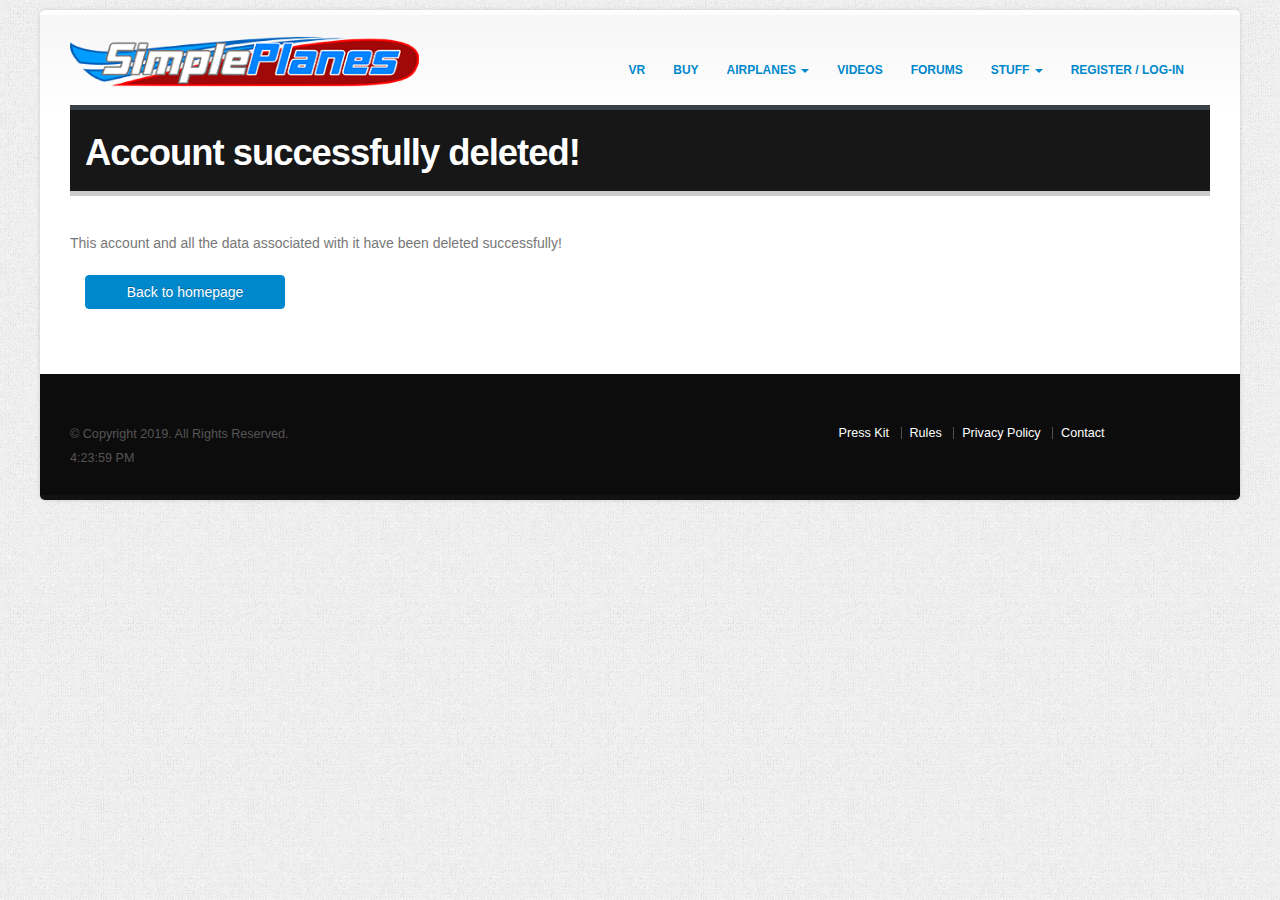
==== commit 132c5b35: "fix2" ====
--- a/index.html
+++ b/index.html
@@ -1,217 +1,2012 @@
-<html><head><base href="../" />
-<title>Projekt Autobahn Venedig: Eine Revolution der Mobilität</title>
-<style>
-  body {
-    font-family: 'Roboto', sans-serif;
-    line-height: 1.6;
-    color: #333;
-    margin: 0;
-    padding: 0;
-    background-color: #f4f4f4;
+﻿<!DOCTYPE html><html style="" class=" js no-touch csstransforms3d csstransitions csstransforms gecko win js"><script data-savepage-type="text/javascript" type="text/plain" async="" data-savepage-src="https://www.googletagmanager.com/gtag/js?id=G-Q8JPZ1YSPE&cx=c&_slc=1"></script><script data-savepage-type="" type="text/plain" async="" data-savepage-src="//www.google-analytics.com/analytics.js"></script><script data-savepage-type="" type="text/plain"></script><!--<![endif]--><head>
+<link rel="icon" data-savepage-href="https://www.simpleplanes.com/favicon.ico" href="[data-uri]">
+
+  <!-- Basic -->
+  <meta charset="utf-8">
+  <title>SimplePlanes Cooldown</title>
+  <meta name="keywords" content="SimplePlanes physics airplane design">
+  <meta name="description" content="PC and mobile game about building airplanes.">
+  <meta name="author" content="jundroo.com">
+
+  <!-- Mobile Metas -->
+  <meta name="viewport" content="width=device-width, initial-scale=1.0">
+
+  <!-- Web Fonts  -->
+  <style data-savepage-href="https://fonts.googleapis.com/css?family=Open+Sans:300,400,600,700,800%7CShadows+Into+Light" type="text/css">/* cyrillic-ext */
+@font-face {
+  font-family: 'Open Sans';
+  font-style: normal;
+  font-weight: 300;
+  font-stretch: 100%;
+  src: /*savepage-url=https://fonts.gstatic.com/s/opensans/v40/memvYaGs126MiZpBA-UvWbX2vVnXBbObj2OVTSKmu1aB.woff2*/ url() format('woff2');
+  unicode-range: U+0460-052F, U+1C80-1C88, U+20B4, U+2DE0-2DFF, U+A640-A69F, U+FE2E-FE2F;
+}
+/* cyrillic */
+@font-face {
+  font-family: 'Open Sans';
+  font-style: normal;
+  font-weight: 300;
+  font-stretch: 100%;
+  src: /*savepage-url=https://fonts.gstatic.com/s/opensans/v40/memvYaGs126MiZpBA-UvWbX2vVnXBbObj2OVTSumu1aB.woff2*/ url() format('woff2');
+  unicode-range: U+0301, U+0400-045F, U+0490-0491, U+04B0-04B1, U+2116;
+}
+/* greek-ext */
+@font-face {
+  font-family: 'Open Sans';
+  font-style: normal;
+  font-weight: 300;
+  font-stretch: 100%;
+  src: /*savepage-url=https://fonts.gstatic.com/s/opensans/v40/memvYaGs126MiZpBA-UvWbX2vVnXBbObj2OVTSOmu1aB.woff2*/ url() format('woff2');
+  unicode-range: U+1F00-1FFF;
+}
+/* greek */
+@font-face {
+  font-family: 'Open Sans';
+  font-style: normal;
+  font-weight: 300;
+  font-stretch: 100%;
+  src: /*savepage-url=https://fonts.gstatic.com/s/opensans/v40/memvYaGs126MiZpBA-UvWbX2vVnXBbObj2OVTSymu1aB.woff2*/ url() format('woff2');
+  unicode-range: U+0370-03FF;
+}
+/* hebrew */
+@font-face {
+  font-family: 'Open Sans';
+  font-style: normal;
+  font-weight: 300;
+  font-stretch: 100%;
+  src: /*savepage-url=https://fonts.gstatic.com/s/opensans/v40/memvYaGs126MiZpBA-UvWbX2vVnXBbObj2OVTS2mu1aB.woff2*/ url() format('woff2');
+  unicode-range: U+0590-05FF, U+200C-2010, U+20AA, U+25CC, U+FB1D-FB4F;
+}
+/* math */
+@font-face {
+  font-family: 'Open Sans';
+  font-style: normal;
+  font-weight: 300;
+  font-stretch: 100%;
+  src: /*savepage-url=https://fonts.gstatic.com/s/opensans/v40/memvYaGs126MiZpBA-UvWbX2vVnXBbObj2OVTVOmu1aB.woff2*/ url() format('woff2');
+  unicode-range: U+0302-0303, U+0305, U+0307-0308, U+0330, U+0391-03A1, U+03A3-03A9, U+03B1-03C9, U+03D1, U+03D5-03D6, U+03F0-03F1, U+03F4-03F5, U+2034-2037, U+2057, U+20D0-20DC, U+20E1, U+20E5-20EF, U+2102, U+210A-210E, U+2110-2112, U+2115, U+2119-211D, U+2124, U+2128, U+212C-212D, U+212F-2131, U+2133-2138, U+213C-2140, U+2145-2149, U+2190, U+2192, U+2194-21AE, U+21B0-21E5, U+21F1-21F2, U+21F4-2211, U+2213-2214, U+2216-22FF, U+2308-230B, U+2310, U+2319, U+231C-2321, U+2336-237A, U+237C, U+2395, U+239B-23B6, U+23D0, U+23DC-23E1, U+2474-2475, U+25AF, U+25B3, U+25B7, U+25BD, U+25C1, U+25CA, U+25CC, U+25FB, U+266D-266F, U+27C0-27FF, U+2900-2AFF, U+2B0E-2B11, U+2B30-2B4C, U+2BFE, U+FF5B, U+FF5D, U+1D400-1D7FF, U+1EE00-1EEFF;
+}
+/* symbols */
+@font-face {
+  font-family: 'Open Sans';
+  font-style: normal;
+  font-weight: 300;
+  font-stretch: 100%;
+  src: /*savepage-url=https://fonts.gstatic.com/s/opensans/v40/memvYaGs126MiZpBA-UvWbX2vVnXBbObj2OVTUGmu1aB.woff2*/ url() format('woff2');
+  unicode-range: U+0001-000C, U+000E-001F, U+007F-009F, U+20DD-20E0, U+20E2-20E4, U+2150-218F, U+2190, U+2192, U+2194-2199, U+21AF, U+21E6-21F0, U+21F3, U+2218-2219, U+2299, U+22C4-22C6, U+2300-243F, U+2440-244A, U+2460-24FF, U+25A0-27BF, U+2800-28FF, U+2921-2922, U+2981, U+29BF, U+29EB, U+2B00-2BFF, U+4DC0-4DFF, U+FFF9-FFFB, U+10140-1018E, U+10190-1019C, U+101A0, U+101D0-101FD, U+102E0-102FB, U+10E60-10E7E, U+1D2E0-1D37F, U+1F000-1F0FF, U+1F100-1F10C, U+1F110-1F16C, U+1F170-1F190, U+1F19B-1F1AC, U+1F30D-1F30F, U+1F315, U+1F31C, U+1F31E, U+1F320-1F32C, U+1F336, U+1F378, U+1F37D, U+1F382, U+1F393-1F39F, U+1F3A7-1F3A8, U+1F3AC-1F3AF, U+1F3C2, U+1F3C4-1F3C6, U+1F3CA-1F3CE, U+1F3D4-1F3E0, U+1F3ED, U+1F3F1-1F3F3, U+1F3F5-1F3F7, U+1F408, U+1F415, U+1F41F, U+1F426, U+1F43F, U+1F441-1F442, U+1F444, U+1F446-1F449, U+1F44C-1F44E, U+1F453, U+1F46A, U+1F47D, U+1F4A3, U+1F4B0, U+1F4B3, U+1F4B9, U+1F4BB, U+1F4BF, U+1F4C8-1F4CB, U+1F4D6, U+1F4DA, U+1F4DF, U+1F4E3-1F4E6, U+1F4EA-1F4ED, U+1F4F7, U+1F4F9-1F4FB, U+1F4FD-1F4FE, U+1F503, U+1F507-1F50B, U+1F50D, U+1F512-1F513, U+1F53E-1F54A, U+1F54F-1F579, U+1F57B-1F594, U+1F597-1F5A3, U+1F5A5-1F5FA, U+1F610, U+1F650-1F67F, U+1F687, U+1F68D, U+1F691, U+1F694, U+1F698, U+1F6AD, U+1F6B2, U+1F6B9-1F6BA, U+1F6BC, U+1F6C6-1F6CB, U+1F6CD-1F6CF, U+1F6D3-1F6D7, U+1F6E0-1F6EA, U+1F6F0-1F6F3, U+1F6F7-1F6FC, U+1F700-1F7FF, U+1F800-1F80B, U+1F810-1F847, U+1F850-1F859, U+1F860-1F887, U+1F890-1F8AD, U+1F8B0-1F8B1, U+1F93B, U+1F946, U+1F984, U+1F996, U+1F9E9, U+1FA00-1FA6F, U+1FA70-1FA74, U+1FA78-1FA7A, U+1FA80-1FA86, U+1FA90-1FAA8, U+1FAB0-1FAB6, U+1FAC0-1FAC2, U+1FAD0-1FAD6, U+1FB00-1FBFF;
+}
+/* vietnamese */
+@font-face {
+  font-family: 'Open Sans';
+  font-style: normal;
+  font-weight: 300;
+  font-stretch: 100%;
+  src: /*savepage-url=https://fonts.gstatic.com/s/opensans/v40/memvYaGs126MiZpBA-UvWbX2vVnXBbObj2OVTSCmu1aB.woff2*/ url() format('woff2');
+  unicode-range: U+0102-0103, U+0110-0111, U+0128-0129, U+0168-0169, U+01A0-01A1, U+01AF-01B0, U+0300-0301, U+0303-0304, U+0308-0309, U+0323, U+0329, U+1EA0-1EF9, U+20AB;
+}
+/* latin-ext */
+@font-face {
+  font-family: 'Open Sans';
+  font-style: normal;
+  font-weight: 300;
+  font-stretch: 100%;
+  src: /*savepage-url=https://fonts.gstatic.com/s/opensans/v40/memvYaGs126MiZpBA-UvWbX2vVnXBbObj2OVTSGmu1aB.woff2*/ url() format('woff2');
+  unicode-range: U+0100-02AF, U+0304, U+0308, U+0329, U+1E00-1E9F, U+1EF2-1EFF, U+2020, U+20A0-20AB, U+20AD-20CF, U+2113, U+2C60-2C7F, U+A720-A7FF;
+}
+/* latin */
+@font-face {
+  font-family: 'Open Sans';
+  font-style: normal;
+  font-weight: 300;
+  font-stretch: 100%;
+  src: /*savepage-url=https://fonts.gstatic.com/s/opensans/v40/memvYaGs126MiZpBA-UvWbX2vVnXBbObj2OVTS-muw.woff2*/ url() format('woff2');
+  unicode-range: U+0000-00FF, U+0131, U+0152-0153, U+02BB-02BC, U+02C6, U+02DA, U+02DC, U+0304, U+0308, U+0329, U+2000-206F, U+2074, U+20AC, U+2122, U+2191, U+2193, U+2212, U+2215, U+FEFF, U+FFFD;
+}
+/* cyrillic-ext */
+@font-face {
+  font-family: 'Open Sans';
+  font-style: normal;
+  font-weight: 400;
+  font-stretch: 100%;
+  src: /*savepage-url=https://fonts.gstatic.com/s/opensans/v40/memvYaGs126MiZpBA-UvWbX2vVnXBbObj2OVTSKmu1aB.woff2*/ url() format('woff2');
+  unicode-range: U+0460-052F, U+1C80-1C88, U+20B4, U+2DE0-2DFF, U+A640-A69F, U+FE2E-FE2F;
+}
+/* cyrillic */
+@font-face {
+  font-family: 'Open Sans';
+  font-style: normal;
+  font-weight: 400;
+  font-stretch: 100%;
+  src: /*savepage-url=https://fonts.gstatic.com/s/opensans/v40/memvYaGs126MiZpBA-UvWbX2vVnXBbObj2OVTSumu1aB.woff2*/ url() format('woff2');
+  unicode-range: U+0301, U+0400-045F, U+0490-0491, U+04B0-04B1, U+2116;
+}
+/* greek-ext */
+@font-face {
+  font-family: 'Open Sans';
+  font-style: normal;
+  font-weight: 400;
+  font-stretch: 100%;
+  src: /*savepage-url=https://fonts.gstatic.com/s/opensans/v40/memvYaGs126MiZpBA-UvWbX2vVnXBbObj2OVTSOmu1aB.woff2*/ url() format('woff2');
+  unicode-range: U+1F00-1FFF;
+}
+/* greek */
+@font-face {
+  font-family: 'Open Sans';
+  font-style: normal;
+  font-weight: 400;
+  font-stretch: 100%;
+  src: /*savepage-url=https://fonts.gstatic.com/s/opensans/v40/memvYaGs126MiZpBA-UvWbX2vVnXBbObj2OVTSymu1aB.woff2*/ url() format('woff2');
+  unicode-range: U+0370-03FF;
+}
+/* hebrew */
+@font-face {
+  font-family: 'Open Sans';
+  font-style: normal;
+  font-weight: 400;
+  font-stretch: 100%;
+  src: /*savepage-url=https://fonts.gstatic.com/s/opensans/v40/memvYaGs126MiZpBA-UvWbX2vVnXBbObj2OVTS2mu1aB.woff2*/ url() format('woff2');
+  unicode-range: U+0590-05FF, U+200C-2010, U+20AA, U+25CC, U+FB1D-FB4F;
+}
+/* math */
+@font-face {
+  font-family: 'Open Sans';
+  font-style: normal;
+  font-weight: 400;
+  font-stretch: 100%;
+  src: /*savepage-url=https://fonts.gstatic.com/s/opensans/v40/memvYaGs126MiZpBA-UvWbX2vVnXBbObj2OVTVOmu1aB.woff2*/ url() format('woff2');
+  unicode-range: U+0302-0303, U+0305, U+0307-0308, U+0330, U+0391-03A1, U+03A3-03A9, U+03B1-03C9, U+03D1, U+03D5-03D6, U+03F0-03F1, U+03F4-03F5, U+2034-2037, U+2057, U+20D0-20DC, U+20E1, U+20E5-20EF, U+2102, U+210A-210E, U+2110-2112, U+2115, U+2119-211D, U+2124, U+2128, U+212C-212D, U+212F-2131, U+2133-2138, U+213C-2140, U+2145-2149, U+2190, U+2192, U+2194-21AE, U+21B0-21E5, U+21F1-21F2, U+21F4-2211, U+2213-2214, U+2216-22FF, U+2308-230B, U+2310, U+2319, U+231C-2321, U+2336-237A, U+237C, U+2395, U+239B-23B6, U+23D0, U+23DC-23E1, U+2474-2475, U+25AF, U+25B3, U+25B7, U+25BD, U+25C1, U+25CA, U+25CC, U+25FB, U+266D-266F, U+27C0-27FF, U+2900-2AFF, U+2B0E-2B11, U+2B30-2B4C, U+2BFE, U+FF5B, U+FF5D, U+1D400-1D7FF, U+1EE00-1EEFF;
+}
+/* symbols */
+@font-face {
+  font-family: 'Open Sans';
+  font-style: normal;
+  font-weight: 400;
+  font-stretch: 100%;
+  src: /*savepage-url=https://fonts.gstatic.com/s/opensans/v40/memvYaGs126MiZpBA-UvWbX2vVnXBbObj2OVTUGmu1aB.woff2*/ url() format('woff2');
+  unicode-range: U+0001-000C, U+000E-001F, U+007F-009F, U+20DD-20E0, U+20E2-20E4, U+2150-218F, U+2190, U+2192, U+2194-2199, U+21AF, U+21E6-21F0, U+21F3, U+2218-2219, U+2299, U+22C4-22C6, U+2300-243F, U+2440-244A, U+2460-24FF, U+25A0-27BF, U+2800-28FF, U+2921-2922, U+2981, U+29BF, U+29EB, U+2B00-2BFF, U+4DC0-4DFF, U+FFF9-FFFB, U+10140-1018E, U+10190-1019C, U+101A0, U+101D0-101FD, U+102E0-102FB, U+10E60-10E7E, U+1D2E0-1D37F, U+1F000-1F0FF, U+1F100-1F10C, U+1F110-1F16C, U+1F170-1F190, U+1F19B-1F1AC, U+1F30D-1F30F, U+1F315, U+1F31C, U+1F31E, U+1F320-1F32C, U+1F336, U+1F378, U+1F37D, U+1F382, U+1F393-1F39F, U+1F3A7-1F3A8, U+1F3AC-1F3AF, U+1F3C2, U+1F3C4-1F3C6, U+1F3CA-1F3CE, U+1F3D4-1F3E0, U+1F3ED, U+1F3F1-1F3F3, U+1F3F5-1F3F7, U+1F408, U+1F415, U+1F41F, U+1F426, U+1F43F, U+1F441-1F442, U+1F444, U+1F446-1F449, U+1F44C-1F44E, U+1F453, U+1F46A, U+1F47D, U+1F4A3, U+1F4B0, U+1F4B3, U+1F4B9, U+1F4BB, U+1F4BF, U+1F4C8-1F4CB, U+1F4D6, U+1F4DA, U+1F4DF, U+1F4E3-1F4E6, U+1F4EA-1F4ED, U+1F4F7, U+1F4F9-1F4FB, U+1F4FD-1F4FE, U+1F503, U+1F507-1F50B, U+1F50D, U+1F512-1F513, U+1F53E-1F54A, U+1F54F-1F579, U+1F57B-1F594, U+1F597-1F5A3, U+1F5A5-1F5FA, U+1F610, U+1F650-1F67F, U+1F687, U+1F68D, U+1F691, U+1F694, U+1F698, U+1F6AD, U+1F6B2, U+1F6B9-1F6BA, U+1F6BC, U+1F6C6-1F6CB, U+1F6CD-1F6CF, U+1F6D3-1F6D7, U+1F6E0-1F6EA, U+1F6F0-1F6F3, U+1F6F7-1F6FC, U+1F700-1F7FF, U+1F800-1F80B, U+1F810-1F847, U+1F850-1F859, U+1F860-1F887, U+1F890-1F8AD, U+1F8B0-1F8B1, U+1F93B, U+1F946, U+1F984, U+1F996, U+1F9E9, U+1FA00-1FA6F, U+1FA70-1FA74, U+1FA78-1FA7A, U+1FA80-1FA86, U+1FA90-1FAA8, U+1FAB0-1FAB6, U+1FAC0-1FAC2, U+1FAD0-1FAD6, U+1FB00-1FBFF;
+}
+/* vietnamese */
+@font-face {
+  font-family: 'Open Sans';
+  font-style: normal;
+  font-weight: 400;
+  font-stretch: 100%;
+  src: /*savepage-url=https://fonts.gstatic.com/s/opensans/v40/memvYaGs126MiZpBA-UvWbX2vVnXBbObj2OVTSCmu1aB.woff2*/ url() format('woff2');
+  unicode-range: U+0102-0103, U+0110-0111, U+0128-0129, U+0168-0169, U+01A0-01A1, U+01AF-01B0, U+0300-0301, U+0303-0304, U+0308-0309, U+0323, U+0329, U+1EA0-1EF9, U+20AB;
+}
+/* latin-ext */
+@font-face {
+  font-family: 'Open Sans';
+  font-style: normal;
+  font-weight: 400;
+  font-stretch: 100%;
+  src: /*savepage-url=https://fonts.gstatic.com/s/opensans/v40/memvYaGs126MiZpBA-UvWbX2vVnXBbObj2OVTSGmu1aB.woff2*/ url() format('woff2');
+  unicode-range: U+0100-02AF, U+0304, U+0308, U+0329, U+1E00-1E9F, U+1EF2-1EFF, U+2020, U+20A0-20AB, U+20AD-20CF, U+2113, U+2C60-2C7F, U+A720-A7FF;
+}
+/* latin */
+@font-face {
+  font-family: 'Open Sans';
+  font-style: normal;
+  font-weight: 400;
+  font-stretch: 100%;
+  src: /*savepage-url=https://fonts.gstatic.com/s/opensans/v40/memvYaGs126MiZpBA-UvWbX2vVnXBbObj2OVTS-muw.woff2*/ url() format('woff2');
+  unicode-range: U+0000-00FF, U+0131, U+0152-0153, U+02BB-02BC, U+02C6, U+02DA, U+02DC, U+0304, U+0308, U+0329, U+2000-206F, U+2074, U+20AC, U+2122, U+2191, U+2193, U+2212, U+2215, U+FEFF, U+FFFD;
+}
+/* cyrillic-ext */
+@font-face {
+  font-family: 'Open Sans';
+  font-style: normal;
+  font-weight: 600;
+  font-stretch: 100%;
+  src: /*savepage-url=https://fonts.gstatic.com/s/opensans/v40/memvYaGs126MiZpBA-UvWbX2vVnXBbObj2OVTSKmu1aB.woff2*/ url() format('woff2');
+  unicode-range: U+0460-052F, U+1C80-1C88, U+20B4, U+2DE0-2DFF, U+A640-A69F, U+FE2E-FE2F;
+}
+/* cyrillic */
+@font-face {
+  font-family: 'Open Sans';
+  font-style: normal;
+  font-weight: 600;
+  font-stretch: 100%;
+  src: /*savepage-url=https://fonts.gstatic.com/s/opensans/v40/memvYaGs126MiZpBA-UvWbX2vVnXBbObj2OVTSumu1aB.woff2*/ url() format('woff2');
+  unicode-range: U+0301, U+0400-045F, U+0490-0491, U+04B0-04B1, U+2116;
+}
+/* greek-ext */
+@font-face {
+  font-family: 'Open Sans';
+  font-style: normal;
+  font-weight: 600;
+  font-stretch: 100%;
+  src: /*savepage-url=https://fonts.gstatic.com/s/opensans/v40/memvYaGs126MiZpBA-UvWbX2vVnXBbObj2OVTSOmu1aB.woff2*/ url() format('woff2');
+  unicode-range: U+1F00-1FFF;
+}
+/* greek */
+@font-face {
+  font-family: 'Open Sans';
+  font-style: normal;
+  font-weight: 600;
+  font-stretch: 100%;
+  src: /*savepage-url=https://fonts.gstatic.com/s/opensans/v40/memvYaGs126MiZpBA-UvWbX2vVnXBbObj2OVTSymu1aB.woff2*/ url() format('woff2');
+  unicode-range: U+0370-03FF;
+}
+/* hebrew */
+@font-face {
+  font-family: 'Open Sans';
+  font-style: normal;
+  font-weight: 600;
+  font-stretch: 100%;
+  src: /*savepage-url=https://fonts.gstatic.com/s/opensans/v40/memvYaGs126MiZpBA-UvWbX2vVnXBbObj2OVTS2mu1aB.woff2*/ url() format('woff2');
+  unicode-range: U+0590-05FF, U+200C-2010, U+20AA, U+25CC, U+FB1D-FB4F;
+}
+/* math */
+@font-face {
+  font-family: 'Open Sans';
+  font-style: normal;
+  font-weight: 600;
+  font-stretch: 100%;
+  src: /*savepage-url=https://fonts.gstatic.com/s/opensans/v40/memvYaGs126MiZpBA-UvWbX2vVnXBbObj2OVTVOmu1aB.woff2*/ url() format('woff2');
+  unicode-range: U+0302-0303, U+0305, U+0307-0308, U+0330, U+0391-03A1, U+03A3-03A9, U+03B1-03C9, U+03D1, U+03D5-03D6, U+03F0-03F1, U+03F4-03F5, U+2034-2037, U+2057, U+20D0-20DC, U+20E1, U+20E5-20EF, U+2102, U+210A-210E, U+2110-2112, U+2115, U+2119-211D, U+2124, U+2128, U+212C-212D, U+212F-2131, U+2133-2138, U+213C-2140, U+2145-2149, U+2190, U+2192, U+2194-21AE, U+21B0-21E5, U+21F1-21F2, U+21F4-2211, U+2213-2214, U+2216-22FF, U+2308-230B, U+2310, U+2319, U+231C-2321, U+2336-237A, U+237C, U+2395, U+239B-23B6, U+23D0, U+23DC-23E1, U+2474-2475, U+25AF, U+25B3, U+25B7, U+25BD, U+25C1, U+25CA, U+25CC, U+25FB, U+266D-266F, U+27C0-27FF, U+2900-2AFF, U+2B0E-2B11, U+2B30-2B4C, U+2BFE, U+FF5B, U+FF5D, U+1D400-1D7FF, U+1EE00-1EEFF;
+}
+/* symbols */
+@font-face {
+  font-family: 'Open Sans';
+  font-style: normal;
+  font-weight: 600;
+  font-stretch: 100%;
+  src: /*savepage-url=https://fonts.gstatic.com/s/opensans/v40/memvYaGs126MiZpBA-UvWbX2vVnXBbObj2OVTUGmu1aB.woff2*/ url() format('woff2');
+  unicode-range: U+0001-000C, U+000E-001F, U+007F-009F, U+20DD-20E0, U+20E2-20E4, U+2150-218F, U+2190, U+2192, U+2194-2199, U+21AF, U+21E6-21F0, U+21F3, U+2218-2219, U+2299, U+22C4-22C6, U+2300-243F, U+2440-244A, U+2460-24FF, U+25A0-27BF, U+2800-28FF, U+2921-2922, U+2981, U+29BF, U+29EB, U+2B00-2BFF, U+4DC0-4DFF, U+FFF9-FFFB, U+10140-1018E, U+10190-1019C, U+101A0, U+101D0-101FD, U+102E0-102FB, U+10E60-10E7E, U+1D2E0-1D37F, U+1F000-1F0FF, U+1F100-1F10C, U+1F110-1F16C, U+1F170-1F190, U+1F19B-1F1AC, U+1F30D-1F30F, U+1F315, U+1F31C, U+1F31E, U+1F320-1F32C, U+1F336, U+1F378, U+1F37D, U+1F382, U+1F393-1F39F, U+1F3A7-1F3A8, U+1F3AC-1F3AF, U+1F3C2, U+1F3C4-1F3C6, U+1F3CA-1F3CE, U+1F3D4-1F3E0, U+1F3ED, U+1F3F1-1F3F3, U+1F3F5-1F3F7, U+1F408, U+1F415, U+1F41F, U+1F426, U+1F43F, U+1F441-1F442, U+1F444, U+1F446-1F449, U+1F44C-1F44E, U+1F453, U+1F46A, U+1F47D, U+1F4A3, U+1F4B0, U+1F4B3, U+1F4B9, U+1F4BB, U+1F4BF, U+1F4C8-1F4CB, U+1F4D6, U+1F4DA, U+1F4DF, U+1F4E3-1F4E6, U+1F4EA-1F4ED, U+1F4F7, U+1F4F9-1F4FB, U+1F4FD-1F4FE, U+1F503, U+1F507-1F50B, U+1F50D, U+1F512-1F513, U+1F53E-1F54A, U+1F54F-1F579, U+1F57B-1F594, U+1F597-1F5A3, U+1F5A5-1F5FA, U+1F610, U+1F650-1F67F, U+1F687, U+1F68D, U+1F691, U+1F694, U+1F698, U+1F6AD, U+1F6B2, U+1F6B9-1F6BA, U+1F6BC, U+1F6C6-1F6CB, U+1F6CD-1F6CF, U+1F6D3-1F6D7, U+1F6E0-1F6EA, U+1F6F0-1F6F3, U+1F6F7-1F6FC, U+1F700-1F7FF, U+1F800-1F80B, U+1F810-1F847, U+1F850-1F859, U+1F860-1F887, U+1F890-1F8AD, U+1F8B0-1F8B1, U+1F93B, U+1F946, U+1F984, U+1F996, U+1F9E9, U+1FA00-1FA6F, U+1FA70-1FA74, U+1FA78-1FA7A, U+1FA80-1FA86, U+1FA90-1FAA8, U+1FAB0-1FAB6, U+1FAC0-1FAC2, U+1FAD0-1FAD6, U+1FB00-1FBFF;
+}
+/* vietnamese */
+@font-face {
+  font-family: 'Open Sans';
+  font-style: normal;
+  font-weight: 600;
+  font-stretch: 100%;
+  src: /*savepage-url=https://fonts.gstatic.com/s/opensans/v40/memvYaGs126MiZpBA-UvWbX2vVnXBbObj2OVTSCmu1aB.woff2*/ url() format('woff2');
+  unicode-range: U+0102-0103, U+0110-0111, U+0128-0129, U+0168-0169, U+01A0-01A1, U+01AF-01B0, U+0300-0301, U+0303-0304, U+0308-0309, U+0323, U+0329, U+1EA0-1EF9, U+20AB;
+}
+/* latin-ext */
+@font-face {
+  font-family: 'Open Sans';
+  font-style: normal;
+  font-weight: 600;
+  font-stretch: 100%;
+  src: /*savepage-url=https://fonts.gstatic.com/s/opensans/v40/memvYaGs126MiZpBA-UvWbX2vVnXBbObj2OVTSGmu1aB.woff2*/ url() format('woff2');
+  unicode-range: U+0100-02AF, U+0304, U+0308, U+0329, U+1E00-1E9F, U+1EF2-1EFF, U+2020, U+20A0-20AB, U+20AD-20CF, U+2113, U+2C60-2C7F, U+A720-A7FF;
+}
+/* latin */
+@font-face {
+  font-family: 'Open Sans';
+  font-style: normal;
+  font-weight: 600;
+  font-stretch: 100%;
+  src: /*savepage-url=https://fonts.gstatic.com/s/opensans/v40/memvYaGs126MiZpBA-UvWbX2vVnXBbObj2OVTS-muw.woff2*/ url() format('woff2');
+  unicode-range: U+0000-00FF, U+0131, U+0152-0153, U+02BB-02BC, U+02C6, U+02DA, U+02DC, U+0304, U+0308, U+0329, U+2000-206F, U+2074, U+20AC, U+2122, U+2191, U+2193, U+2212, U+2215, U+FEFF, U+FFFD;
+}
+/* cyrillic-ext */
+@font-face {
+  font-family: 'Open Sans';
+  font-style: normal;
+  font-weight: 700;
+  font-stretch: 100%;
+  src: /*savepage-url=https://fonts.gstatic.com/s/opensans/v40/memvYaGs126MiZpBA-UvWbX2vVnXBbObj2OVTSKmu1aB.woff2*/ url() format('woff2');
+  unicode-range: U+0460-052F, U+1C80-1C88, U+20B4, U+2DE0-2DFF, U+A640-A69F, U+FE2E-FE2F;
+}
+/* cyrillic */
+@font-face {
+  font-family: 'Open Sans';
+  font-style: normal;
+  font-weight: 700;
+  font-stretch: 100%;
+  src: /*savepage-url=https://fonts.gstatic.com/s/opensans/v40/memvYaGs126MiZpBA-UvWbX2vVnXBbObj2OVTSumu1aB.woff2*/ url() format('woff2');
+  unicode-range: U+0301, U+0400-045F, U+0490-0491, U+04B0-04B1, U+2116;
+}
+/* greek-ext */
+@font-face {
+  font-family: 'Open Sans';
+  font-style: normal;
+  font-weight: 700;
+  font-stretch: 100%;
+  src: /*savepage-url=https://fonts.gstatic.com/s/opensans/v40/memvYaGs126MiZpBA-UvWbX2vVnXBbObj2OVTSOmu1aB.woff2*/ url() format('woff2');
+  unicode-range: U+1F00-1FFF;
+}
+/* greek */
+@font-face {
+  font-family: 'Open Sans';
+  font-style: normal;
+  font-weight: 700;
+  font-stretch: 100%;
+  src: /*savepage-url=https://fonts.gstatic.com/s/opensans/v40/memvYaGs126MiZpBA-UvWbX2vVnXBbObj2OVTSymu1aB.woff2*/ url() format('woff2');
+  unicode-range: U+0370-03FF;
+}
+/* hebrew */
+@font-face {
+  font-family: 'Open Sans';
+  font-style: normal;
+  font-weight: 700;
+  font-stretch: 100%;
+  src: /*savepage-url=https://fonts.gstatic.com/s/opensans/v40/memvYaGs126MiZpBA-UvWbX2vVnXBbObj2OVTS2mu1aB.woff2*/ url() format('woff2');
+  unicode-range: U+0590-05FF, U+200C-2010, U+20AA, U+25CC, U+FB1D-FB4F;
+}
+/* math */
+@font-face {
+  font-family: 'Open Sans';
+  font-style: normal;
+  font-weight: 700;
+  font-stretch: 100%;
+  src: /*savepage-url=https://fonts.gstatic.com/s/opensans/v40/memvYaGs126MiZpBA-UvWbX2vVnXBbObj2OVTVOmu1aB.woff2*/ url() format('woff2');
+  unicode-range: U+0302-0303, U+0305, U+0307-0308, U+0330, U+0391-03A1, U+03A3-03A9, U+03B1-03C9, U+03D1, U+03D5-03D6, U+03F0-03F1, U+03F4-03F5, U+2034-2037, U+2057, U+20D0-20DC, U+20E1, U+20E5-20EF, U+2102, U+210A-210E, U+2110-2112, U+2115, U+2119-211D, U+2124, U+2128, U+212C-212D, U+212F-2131, U+2133-2138, U+213C-2140, U+2145-2149, U+2190, U+2192, U+2194-21AE, U+21B0-21E5, U+21F1-21F2, U+21F4-2211, U+2213-2214, U+2216-22FF, U+2308-230B, U+2310, U+2319, U+231C-2321, U+2336-237A, U+237C, U+2395, U+239B-23B6, U+23D0, U+23DC-23E1, U+2474-2475, U+25AF, U+25B3, U+25B7, U+25BD, U+25C1, U+25CA, U+25CC, U+25FB, U+266D-266F, U+27C0-27FF, U+2900-2AFF, U+2B0E-2B11, U+2B30-2B4C, U+2BFE, U+FF5B, U+FF5D, U+1D400-1D7FF, U+1EE00-1EEFF;
+}
+/* symbols */
+@font-face {
+  font-family: 'Open Sans';
+  font-style: normal;
+  font-weight: 700;
+  font-stretch: 100%;
+  src: /*savepage-url=https://fonts.gstatic.com/s/opensans/v40/memvYaGs126MiZpBA-UvWbX2vVnXBbObj2OVTUGmu1aB.woff2*/ url() format('woff2');
+  unicode-range: U+0001-000C, U+000E-001F, U+007F-009F, U+20DD-20E0, U+20E2-20E4, U+2150-218F, U+2190, U+2192, U+2194-2199, U+21AF, U+21E6-21F0, U+21F3, U+2218-2219, U+2299, U+22C4-22C6, U+2300-243F, U+2440-244A, U+2460-24FF, U+25A0-27BF, U+2800-28FF, U+2921-2922, U+2981, U+29BF, U+29EB, U+2B00-2BFF, U+4DC0-4DFF, U+FFF9-FFFB, U+10140-1018E, U+10190-1019C, U+101A0, U+101D0-101FD, U+102E0-102FB, U+10E60-10E7E, U+1D2E0-1D37F, U+1F000-1F0FF, U+1F100-1F10C, U+1F110-1F16C, U+1F170-1F190, U+1F19B-1F1AC, U+1F30D-1F30F, U+1F315, U+1F31C, U+1F31E, U+1F320-1F32C, U+1F336, U+1F378, U+1F37D, U+1F382, U+1F393-1F39F, U+1F3A7-1F3A8, U+1F3AC-1F3AF, U+1F3C2, U+1F3C4-1F3C6, U+1F3CA-1F3CE, U+1F3D4-1F3E0, U+1F3ED, U+1F3F1-1F3F3, U+1F3F5-1F3F7, U+1F408, U+1F415, U+1F41F, U+1F426, U+1F43F, U+1F441-1F442, U+1F444, U+1F446-1F449, U+1F44C-1F44E, U+1F453, U+1F46A, U+1F47D, U+1F4A3, U+1F4B0, U+1F4B3, U+1F4B9, U+1F4BB, U+1F4BF, U+1F4C8-1F4CB, U+1F4D6, U+1F4DA, U+1F4DF, U+1F4E3-1F4E6, U+1F4EA-1F4ED, U+1F4F7, U+1F4F9-1F4FB, U+1F4FD-1F4FE, U+1F503, U+1F507-1F50B, U+1F50D, U+1F512-1F513, U+1F53E-1F54A, U+1F54F-1F579, U+1F57B-1F594, U+1F597-1F5A3, U+1F5A5-1F5FA, U+1F610, U+1F650-1F67F, U+1F687, U+1F68D, U+1F691, U+1F694, U+1F698, U+1F6AD, U+1F6B2, U+1F6B9-1F6BA, U+1F6BC, U+1F6C6-1F6CB, U+1F6CD-1F6CF, U+1F6D3-1F6D7, U+1F6E0-1F6EA, U+1F6F0-1F6F3, U+1F6F7-1F6FC, U+1F700-1F7FF, U+1F800-1F80B, U+1F810-1F847, U+1F850-1F859, U+1F860-1F887, U+1F890-1F8AD, U+1F8B0-1F8B1, U+1F93B, U+1F946, U+1F984, U+1F996, U+1F9E9, U+1FA00-1FA6F, U+1FA70-1FA74, U+1FA78-1FA7A, U+1FA80-1FA86, U+1FA90-1FAA8, U+1FAB0-1FAB6, U+1FAC0-1FAC2, U+1FAD0-1FAD6, U+1FB00-1FBFF;
+}
+/* vietnamese */
+@font-face {
+  font-family: 'Open Sans';
+  font-style: normal;
+  font-weight: 700;
+  font-stretch: 100%;
+  src: /*savepage-url=https://fonts.gstatic.com/s/opensans/v40/memvYaGs126MiZpBA-UvWbX2vVnXBbObj2OVTSCmu1aB.woff2*/ url() format('woff2');
+  unicode-range: U+0102-0103, U+0110-0111, U+0128-0129, U+0168-0169, U+01A0-01A1, U+01AF-01B0, U+0300-0301, U+0303-0304, U+0308-0309, U+0323, U+0329, U+1EA0-1EF9, U+20AB;
+}
+/* latin-ext */
+@font-face {
+  font-family: 'Open Sans';
+  font-style: normal;
+  font-weight: 700;
+  font-stretch: 100%;
+  src: /*savepage-url=https://fonts.gstatic.com/s/opensans/v40/memvYaGs126MiZpBA-UvWbX2vVnXBbObj2OVTSGmu1aB.woff2*/ url() format('woff2');
+  unicode-range: U+0100-02AF, U+0304, U+0308, U+0329, U+1E00-1E9F, U+1EF2-1EFF, U+2020, U+20A0-20AB, U+20AD-20CF, U+2113, U+2C60-2C7F, U+A720-A7FF;
+}
+/* latin */
+@font-face {
+  font-family: 'Open Sans';
+  font-style: normal;
+  font-weight: 700;
+  font-stretch: 100%;
+  src: /*savepage-url=https://fonts.gstatic.com/s/opensans/v40/memvYaGs126MiZpBA-UvWbX2vVnXBbObj2OVTS-muw.woff2*/ url() format('woff2');
+  unicode-range: U+0000-00FF, U+0131, U+0152-0153, U+02BB-02BC, U+02C6, U+02DA, U+02DC, U+0304, U+0308, U+0329, U+2000-206F, U+2074, U+20AC, U+2122, U+2191, U+2193, U+2212, U+2215, U+FEFF, U+FFFD;
+}
+/* cyrillic-ext */
+@font-face {
+  font-family: 'Open Sans';
+  font-style: normal;
+  font-weight: 800;
+  font-stretch: 100%;
+  src: /*savepage-url=https://fonts.gstatic.com/s/opensans/v40/memvYaGs126MiZpBA-UvWbX2vVnXBbObj2OVTSKmu1aB.woff2*/ url() format('woff2');
+  unicode-range: U+0460-052F, U+1C80-1C88, U+20B4, U+2DE0-2DFF, U+A640-A69F, U+FE2E-FE2F;
+}
+/* cyrillic */
+@font-face {
+  font-family: 'Open Sans';
+  font-style: normal;
+  font-weight: 800;
+  font-stretch: 100%;
+  src: /*savepage-url=https://fonts.gstatic.com/s/opensans/v40/memvYaGs126MiZpBA-UvWbX2vVnXBbObj2OVTSumu1aB.woff2*/ url() format('woff2');
+  unicode-range: U+0301, U+0400-045F, U+0490-0491, U+04B0-04B1, U+2116;
+}
+/* greek-ext */
+@font-face {
+  font-family: 'Open Sans';
+  font-style: normal;
+  font-weight: 800;
+  font-stretch: 100%;
+  src: /*savepage-url=https://fonts.gstatic.com/s/opensans/v40/memvYaGs126MiZpBA-UvWbX2vVnXBbObj2OVTSOmu1aB.woff2*/ url() format('woff2');
+  unicode-range: U+1F00-1FFF;
+}
+/* greek */
+@font-face {
+  font-family: 'Open Sans';
+  font-style: normal;
+  font-weight: 800;
+  font-stretch: 100%;
+  src: /*savepage-url=https://fonts.gstatic.com/s/opensans/v40/memvYaGs126MiZpBA-UvWbX2vVnXBbObj2OVTSymu1aB.woff2*/ url() format('woff2');
+  unicode-range: U+0370-03FF;
+}
+/* hebrew */
+@font-face {
+  font-family: 'Open Sans';
+  font-style: normal;
+  font-weight: 800;
+  font-stretch: 100%;
+  src: /*savepage-url=https://fonts.gstatic.com/s/opensans/v40/memvYaGs126MiZpBA-UvWbX2vVnXBbObj2OVTS2mu1aB.woff2*/ url() format('woff2');
+  unicode-range: U+0590-05FF, U+200C-2010, U+20AA, U+25CC, U+FB1D-FB4F;
+}
+/* math */
+@font-face {
+  font-family: 'Open Sans';
+  font-style: normal;
+  font-weight: 800;
+  font-stretch: 100%;
+  src: /*savepage-url=https://fonts.gstatic.com/s/opensans/v40/memvYaGs126MiZpBA-UvWbX2vVnXBbObj2OVTVOmu1aB.woff2*/ url() format('woff2');
+  unicode-range: U+0302-0303, U+0305, U+0307-0308, U+0330, U+0391-03A1, U+03A3-03A9, U+03B1-03C9, U+03D1, U+03D5-03D6, U+03F0-03F1, U+03F4-03F5, U+2034-2037, U+2057, U+20D0-20DC, U+20E1, U+20E5-20EF, U+2102, U+210A-210E, U+2110-2112, U+2115, U+2119-211D, U+2124, U+2128, U+212C-212D, U+212F-2131, U+2133-2138, U+213C-2140, U+2145-2149, U+2190, U+2192, U+2194-21AE, U+21B0-21E5, U+21F1-21F2, U+21F4-2211, U+2213-2214, U+2216-22FF, U+2308-230B, U+2310, U+2319, U+231C-2321, U+2336-237A, U+237C, U+2395, U+239B-23B6, U+23D0, U+23DC-23E1, U+2474-2475, U+25AF, U+25B3, U+25B7, U+25BD, U+25C1, U+25CA, U+25CC, U+25FB, U+266D-266F, U+27C0-27FF, U+2900-2AFF, U+2B0E-2B11, U+2B30-2B4C, U+2BFE, U+FF5B, U+FF5D, U+1D400-1D7FF, U+1EE00-1EEFF;
+}
+/* symbols */
+@font-face {
+  font-family: 'Open Sans';
+  font-style: normal;
+  font-weight: 800;
+  font-stretch: 100%;
+  src: /*savepage-url=https://fonts.gstatic.com/s/opensans/v40/memvYaGs126MiZpBA-UvWbX2vVnXBbObj2OVTUGmu1aB.woff2*/ url() format('woff2');
+  unicode-range: U+0001-000C, U+000E-001F, U+007F-009F, U+20DD-20E0, U+20E2-20E4, U+2150-218F, U+2190, U+2192, U+2194-2199, U+21AF, U+21E6-21F0, U+21F3, U+2218-2219, U+2299, U+22C4-22C6, U+2300-243F, U+2440-244A, U+2460-24FF, U+25A0-27BF, U+2800-28FF, U+2921-2922, U+2981, U+29BF, U+29EB, U+2B00-2BFF, U+4DC0-4DFF, U+FFF9-FFFB, U+10140-1018E, U+10190-1019C, U+101A0, U+101D0-101FD, U+102E0-102FB, U+10E60-10E7E, U+1D2E0-1D37F, U+1F000-1F0FF, U+1F100-1F10C, U+1F110-1F16C, U+1F170-1F190, U+1F19B-1F1AC, U+1F30D-1F30F, U+1F315, U+1F31C, U+1F31E, U+1F320-1F32C, U+1F336, U+1F378, U+1F37D, U+1F382, U+1F393-1F39F, U+1F3A7-1F3A8, U+1F3AC-1F3AF, U+1F3C2, U+1F3C4-1F3C6, U+1F3CA-1F3CE, U+1F3D4-1F3E0, U+1F3ED, U+1F3F1-1F3F3, U+1F3F5-1F3F7, U+1F408, U+1F415, U+1F41F, U+1F426, U+1F43F, U+1F441-1F442, U+1F444, U+1F446-1F449, U+1F44C-1F44E, U+1F453, U+1F46A, U+1F47D, U+1F4A3, U+1F4B0, U+1F4B3, U+1F4B9, U+1F4BB, U+1F4BF, U+1F4C8-1F4CB, U+1F4D6, U+1F4DA, U+1F4DF, U+1F4E3-1F4E6, U+1F4EA-1F4ED, U+1F4F7, U+1F4F9-1F4FB, U+1F4FD-1F4FE, U+1F503, U+1F507-1F50B, U+1F50D, U+1F512-1F513, U+1F53E-1F54A, U+1F54F-1F579, U+1F57B-1F594, U+1F597-1F5A3, U+1F5A5-1F5FA, U+1F610, U+1F650-1F67F, U+1F687, U+1F68D, U+1F691, U+1F694, U+1F698, U+1F6AD, U+1F6B2, U+1F6B9-1F6BA, U+1F6BC, U+1F6C6-1F6CB, U+1F6CD-1F6CF, U+1F6D3-1F6D7, U+1F6E0-1F6EA, U+1F6F0-1F6F3, U+1F6F7-1F6FC, U+1F700-1F7FF, U+1F800-1F80B, U+1F810-1F847, U+1F850-1F859, U+1F860-1F887, U+1F890-1F8AD, U+1F8B0-1F8B1, U+1F93B, U+1F946, U+1F984, U+1F996, U+1F9E9, U+1FA00-1FA6F, U+1FA70-1FA74, U+1FA78-1FA7A, U+1FA80-1FA86, U+1FA90-1FAA8, U+1FAB0-1FAB6, U+1FAC0-1FAC2, U+1FAD0-1FAD6, U+1FB00-1FBFF;
+}
+/* vietnamese */
+@font-face {
+  font-family: 'Open Sans';
+  font-style: normal;
+  font-weight: 800;
+  font-stretch: 100%;
+  src: /*savepage-url=https://fonts.gstatic.com/s/opensans/v40/memvYaGs126MiZpBA-UvWbX2vVnXBbObj2OVTSCmu1aB.woff2*/ url() format('woff2');
+  unicode-range: U+0102-0103, U+0110-0111, U+0128-0129, U+0168-0169, U+01A0-01A1, U+01AF-01B0, U+0300-0301, U+0303-0304, U+0308-0309, U+0323, U+0329, U+1EA0-1EF9, U+20AB;
+}
+/* latin-ext */
+@font-face {
+  font-family: 'Open Sans';
+  font-style: normal;
+  font-weight: 800;
+  font-stretch: 100%;
+  src: /*savepage-url=https://fonts.gstatic.com/s/opensans/v40/memvYaGs126MiZpBA-UvWbX2vVnXBbObj2OVTSGmu1aB.woff2*/ url() format('woff2');
+  unicode-range: U+0100-02AF, U+0304, U+0308, U+0329, U+1E00-1E9F, U+1EF2-1EFF, U+2020, U+20A0-20AB, U+20AD-20CF, U+2113, U+2C60-2C7F, U+A720-A7FF;
+}
+/* latin */
+@font-face {
+  font-family: 'Open Sans';
+  font-style: normal;
+  font-weight: 800;
+  font-stretch: 100%;
+  src: /*savepage-url=https://fonts.gstatic.com/s/opensans/v40/memvYaGs126MiZpBA-UvWbX2vVnXBbObj2OVTS-muw.woff2*/ url() format('woff2');
+  unicode-range: U+0000-00FF, U+0131, U+0152-0153, U+02BB-02BC, U+02C6, U+02DA, U+02DC, U+0304, U+0308, U+0329, U+2000-206F, U+2074, U+20AC, U+2122, U+2191, U+2193, U+2212, U+2215, U+FEFF, U+FFFD;
+}
+/* latin */
+@font-face {
+  font-family: 'Shadows Into Light';
+  font-style: normal;
+  font-weight: 400;
+  src: /*savepage-url=https://fonts.gstatic.com/s/shadowsintolight/v19/UqyNK9UOIntux_czAvDQx_ZcHqZXBNQzdcD5.woff2*/ url() format('woff2');
+  unicode-range: U+0000-00FF, U+0131, U+0152-0153, U+02BB-02BC, U+02C6, U+02DA, U+02DC, U+0304, U+0308, U+0329, U+2000-206F, U+2074, U+20AC, U+2122, U+2191, U+2193, U+2212, U+2215, U+FEFF, U+FFFD;
+}
+</style>
+
+  <!-- Libs CSS -->
+  
+  <style data-savepage-href="/Content/vendor/font-awesome/css/font-awesome.css">/*!
+ *  Font Awesome 4.0.3 by @davegandy - http://fontawesome.io - @fontawesome
+ *  License - http://fontawesome.io/license (Font: SIL OFL 1.1, CSS: MIT License)
+ */
+/* FONT PATH
+ * -------------------------- */
+@font-face {
+  font-family: 'FontAwesome';
+  src: /*savepage-url=../fonts/fontawesome-webfont.eot?v=4.0.3*/ url();
+  src: /*savepage-url=../fonts/fontawesome-webfont.eot?#iefix&v=4.0.3*/ url() format('embedded-opentype'), /*savepage-url=../fonts/fontawesome-webfont.woff?v=4.0.3*/ url([data-uri]) format('woff'), /*savepage-url=../fonts/fontawesome-webfont.ttf?v=4.0.3*/ url() format('truetype'), /*savepage-url=../fonts/fontawesome-webfont.svg?v=4.0.3#fontawesomeregular*/ url() format('svg');
+  font-weight: normal;
+  font-style: normal;
+}
+.icon {
+  display: inline-block;
+  font-family: FontAwesome;
+  font-style: normal;
+  font-weight: normal;
+  line-height: 1;
+  -webkit-font-smoothing: antialiased;
+  -moz-osx-font-smoothing: grayscale;
+}
+/* makes the font 33% larger relative to the icon container */
+.icon-lg {
+  font-size: 1.3333333333333333em;
+  line-height: 0.75em;
+  vertical-align: -15%;
+}
+.icon-2x {
+  font-size: 2em;
+}
+.icon-3x {
+  font-size: 3em;
+}
+.icon-4x {
+  font-size: 4em;
+}
+.icon-5x {
+  font-size: 5em;
+}
+.icon-fw {
+  width: 1.2857142857142858em;
+  text-align: center;
+}
+.icon-ul {
+  padding-left: 0;
+  margin-left: 2.142857142857143em;
+  list-style-type: none;
+}
+.icon-ul > li {
+  position: relative;
+}
+.icon-li {
+  position: absolute;
+  left: -2.142857142857143em;
+  width: 2.142857142857143em;
+  top: 0.14285714285714285em;
+  text-align: center;
+}
+.icon-li.icon-lg {
+  left: -1.8571428571428572em;
+}
+.icon-border {
+  padding: .2em .25em .15em;
+  border: solid 0.08em #eeeeee;
+  border-radius: .1em;
+}
+.pull-right {
+  float: right;
+}
+.pull-left {
+  float: left;
+}
+.icon.pull-left {
+  margin-right: .3em;
+}
+.icon.pull-right {
+  margin-left: .3em;
+}
+.icon-spin {
+  -webkit-animation: spin 2s infinite linear;
+  -moz-animation: spin 2s infinite linear;
+  -o-animation: spin 2s infinite linear;
+  animation: spin 2s infinite linear;
+}
+@-moz-keyframes spin {
+  0% {
+    -moz-transform: rotate(0deg);
   }
-  .container {
-    width: 80%;
-    margin: auto;
-    overflow: hidden;
-    padding: 20px;
+  100% {
+    -moz-transform: rotate(359deg);
   }
-  header {
-    background: #35424a;
-    color: #ffffff;
-    padding-top: 30px;
-    min-height: 70px;
-    border-bottom: #e8491d 3px solid;
+}
+@-webkit-keyframes spin {
+  0% {
+    -webkit-transform: rotate(0deg);
   }
-  header a {
-    color: #ffffff;
-    text-decoration: none;
-    text-transform: uppercase;
-    font-size: 16px;
+  100% {
+    -webkit-transform: rotate(359deg);
   }
-  header ul {
-    padding: 0;
-    margin: 0;
-    list-style: none;
-    overflow: hidden;
+}
+@-o-keyframes spin {
+  0% {
+    -o-transform: rotate(0deg);
   }
-  header li {
-    float: left;
-    display: inline;
-    padding: 0 20px 0 20px;
+  100% {
+    -o-transform: rotate(359deg);
   }
-  header #branding {
-    float: left;
+}
+@-ms-keyframes spin {
+  0% {
+    -ms-transform: rotate(0deg);
   }
-  header #branding h1 {
-    margin: 0;
+  100% {
+    -ms-transform: rotate(359deg);
   }
-  header nav {
-    float: right;
-    margin-top: 10px;
+}
+@keyframes spin {
+  0% {
+    transform: rotate(0deg);
   }
-  header .highlight, header .current a {
-    color: #e8491d;
-    font-weight: bold;
+  100% {
+    transform: rotate(359deg);
   }
-  header a:hover {
-    color: #ffffff;
-    font-weight: bold;
-  }
-  #showcase {
-    min-height: 100vh;
-    background-image: url('background.png');
-    background-repeat: no-repeat;
-    background-position: center center;
-    background-attachment: fixed;
-    background-size: cover;
-    text-align: center;
-    color: #ffffff;
-    display: flex;
-    align-items: center;
-    justify-content: center;
-  }
-  #showcase .showcase-content {
-    background-color: rgba(0, 0, 0, 0.7);
-    padding: 2rem;
-    border-radius: 10px;
-  }
-  #showcase h1 {
-    font-size: 55px;
-    margin-bottom: 10px;
-    color: #e8491d;
-    text-shadow: 2px 2px 4px rgba(0,0,0,0.7);
-  }
-  #showcase p {
-    font-size: 20px;
-    text-shadow: 1px 1px 2px rgba(0,0,0,0.6);
-  }
-  #boxes {
-    margin-top: 20px;
-    background-color: #ffffff;
-    padding: 2rem 0;
-  }
-  #boxes .box {
-    float: left;
-    text-align: center;
-    width: 30%;
-    padding: 10px;
-  }
-  #boxes .box img {
-    width: 90px;
-  }
-  #ueber, #zeitplan, #kontakt {
-    background-color: #ffffff;
-    padding: 2rem 0;
-  }
-  footer {
-    padding: 20px;
-    margin-top: 20px;
-    color: #ffffff;
-    background-color: #e8491d;
-    text-align: center;
-  }
-  @media(max-width: 768px) {
-    header #branding,
-    header nav,
-    header nav li,
-    #boxes .box {
-      float: none;
-      text-align: center;
-      width: 100%;
-    }
-    header {
-      padding-bottom: 20px;
-    }
-    #showcase h1 {
-      font-size: 40px;
-    }
+}
+.icon-rotate-90 {
+  filter: progid:DXImageTransform.Microsoft.BasicImage(rotation=1);
+  -webkit-transform: rotate(90deg);
+  -moz-transform: rotate(90deg);
+  -ms-transform: rotate(90deg);
+  -o-transform: rotate(90deg);
+  transform: rotate(90deg);
+}
+.icon-rotate-180 {
+  filter: progid:DXImageTransform.Microsoft.BasicImage(rotation=2);
+  -webkit-transform: rotate(180deg);
+  -moz-transform: rotate(180deg);
+  -ms-transform: rotate(180deg);
+  -o-transform: rotate(180deg);
+  transform: rotate(180deg);
+}
+.icon-rotate-270 {
+  filter: progid:DXImageTransform.Microsoft.BasicImage(rotation=3);
+  -webkit-transform: rotate(270deg);
+  -moz-transform: rotate(270deg);
+  -ms-transform: rotate(270deg);
+  -o-transform: rotate(270deg);
+  transform: rotate(270deg);
+}
+.icon-flip-horizontal {
+  filter: progid:DXImageTransform.Microsoft.BasicImage(rotation=0, mirror=1);
+  -webkit-transform: scale(-1, 1);
+  -moz-transform: scale(-1, 1);
+  -ms-transform: scale(-1, 1);
+  -o-transform: scale(-1, 1);
+  transform: scale(-1, 1);
+}
+.icon-flip-vertical {
+  filter: progid:DXImageTransform.Microsoft.BasicImage(rotation=2, mirror=1);
+  -webkit-transform: scale(1, -1);
+  -moz-transform: scale(1, -1);
+  -ms-transform: scale(1, -1);
+  -o-transform: scale(1, -1);
+  transform: scale(1, -1);
+}
+.icon-stack {
+  position: relative;
+  display: inline-block;
+  width: 2em;
+  height: 2em;
+  line-height: 2em;
+  vertical-align: middle;
+}
+.icon-stack-1x,
+.icon-stack-2x {
+  position: absolute;
+  left: 0;
+  width: 100%;
+  text-align: center;
+}
+.icon-stack-1x {
+  line-height: inherit;
+}
+.icon-stack-2x {
+  font-size: 2em;
+}
+.icon-inverse {
+  color: #ffffff;
+}
+/* Font Awesome uses the Unicode Private Use Area (PUA) to ensure screen
+   readers do not read off random characters that represent icons */
+.icon-glass:before {
+  content: "\f000";
+}
+.icon-music:before {
+  content: "\f001";
+}
+.icon-search:before {
+  content: "\f002";
+}
+.icon-envelope-o:before {
+  content: "\f003";
+}
+.icon-heart:before {
+  content: "\f004";
+}
+.icon-star:before {
+  content: "\f005";
+}
+.icon-star-o:before {
+  content: "\f006";
+}
+.icon-user:before {
+  content: "\f007";
+}
+.icon-film:before {
+  content: "\f008";
+}
+.icon-th-large:before {
+  content: "\f009";
+}
+.icon-th:before {
+  content: "\f00a";
+}
+.icon-th-list:before {
+  content: "\f00b";
+}
+.icon-check:before {
+  content: "\f00c";
+}
+.icon-times:before {
+  content: "\f00d";
+}
+.icon-search-plus:before {
+  content: "\f00e";
+}
+.icon-search-minus:before {
+  content: "\f010";
+}
+.icon-power-off:before {
+  content: "\f011";
+}
+.icon-signal:before {
+  content: "\f012";
+}
+.icon-gear:before,
+.icon-cog:before {
+  content: "\f013";
+}
+.icon-trash-o:before {
+  content: "\f014";
+}
+.icon-home:before {
+  content: "\f015";
+}
+.icon-file-o:before {
+  content: "\f016";
+}
+.icon-clock-o:before {
+  content: "\f017";
+}
+.icon-road:before {
+  content: "\f018";
+}
+.icon-download:before {
+  content: "\f019";
+}
+.icon-arrow-circle-o-down:before {
+  content: "\f01a";
+}
+.icon-arrow-circle-o-up:before {
+  content: "\f01b";
+}
+.icon-inbox:before {
+  content: "\f01c";
+}
+.icon-play-circle-o:before {
+  content: "\f01d";
+}
+.icon-rotate-right:before,
+.icon-repeat:before {
+  content: "\f01e";
+}
+.icon-refresh:before {
+  content: "\f021";
+}
+.icon-list-alt:before {
+  content: "\f022";
+}
+.icon-lock:before {
+  content: "\f023";
+}
+.icon-flag:before {
+  content: "\f024";
+}
+.icon-headphones:before {
+  content: "\f025";
+}
+.icon-volume-off:before {
+  content: "\f026";
+}
+.icon-volume-down:before {
+  content: "\f027";
+}
+.icon-volume-up:before {
+  content: "\f028";
+}
+.icon-qrcode:before {
+  content: "\f029";
+}
+.icon-barcode:before {
+  content: "\f02a";
+}
+.icon-tag:before {
+  content: "\f02b";
+}
+.icon-tags:before {
+  content: "\f02c";
+}
+.icon-book:before {
+  content: "\f02d";
+}
+.icon-bookmark:before {
+  content: "\f02e";
+}
+.icon-print:before {
+  content: "\f02f";
+}
+.icon-camera:before {
+  content: "\f030";
+}
+.icon-font:before {
+  content: "\f031";
+}
+.icon-bold:before {
+  content: "\f032";
+}
+.icon-italic:before {
+  content: "\f033";
+}
+.icon-text-height:before {
+  content: "\f034";
+}
+.icon-text-width:before {
+  content: "\f035";
+}
+.icon-align-left:before {
+  content: "\f036";
+}
+.icon-align-center:before {
+  content: "\f037";
+}
+.icon-align-right:before {
+  content: "\f038";
+}
+.icon-align-justify:before {
+  content: "\f039";
+}
+.icon-list:before {
+  content: "\f03a";
+}
+.icon-dedent:before,
+.icon-outdent:before {
+  content: "\f03b";
+}
+.icon-indent:before {
+  content: "\f03c";
+}
+.icon-video-camera:before {
+  content: "\f03d";
+}
+.icon-picture-o:before {
+  content: "\f03e";
+}
+.icon-pencil:before {
+  content: "\f040";
+}
+.icon-map-marker:before {
+  content: "\f041";
+}
+.icon-adjust:before {
+  content: "\f042";
+}
+.icon-tint:before {
+  content: "\f043";
+}
+.icon-edit:before,
+.icon-pencil-square-o:before {
+  content: "\f044";
+}
+.icon-share-square-o:before {
+  content: "\f045";
+}
+.icon-check-square-o:before {
+  content: "\f046";
+}
+.icon-arrows:before {
+  content: "\f047";
+}
+.icon-step-backward:before {
+  content: "\f048";
+}
+.icon-fast-backward:before {
+  content: "\f049";
+}
+.icon-backward:before {
+  content: "\f04a";
+}
+.icon-play:before {
+  content: "\f04b";
+}
+.icon-pause:before {
+  content: "\f04c";
+}
+.icon-stop:before {
+  content: "\f04d";
+}
+.icon-forward:before {
+  content: "\f04e";
+}
+.icon-fast-forward:before {
+  content: "\f050";
+}
+.icon-step-forward:before {
+  content: "\f051";
+}
+.icon-eject:before {
+  content: "\f052";
+}
+.icon-chevron-left:before {
+  content: "\f053";
+}
+.icon-chevron-right:before {
+  content: "\f054";
+}
+.icon-plus-circle:before {
+  content: "\f055";
+}
+.icon-minus-circle:before {
+  content: "\f056";
+}
+.icon-times-circle:before {
+  content: "\f057";
+}
+.icon-check-circle:before {
+  content: "\f058";
+}
+.icon-question-circle:before {
+  content: "\f059";
+}
+.icon-info-circle:before {
+  content: "\f05a";
+}
+.icon-crosshairs:before {
+  content: "\f05b";
+}
+.icon-times-circle-o:before {
+  content: "\f05c";
+}
+.icon-check-circle-o:before {
+  content: "\f05d";
+}
+.icon-ban:before {
+  content: "\f05e";
+}
+.icon-arrow-left:before {
+  content: "\f060";
+}
+.icon-arrow-right:before {
+  content: "\f061";
+}
+.icon-arrow-up:before {
+  content: "\f062";
+}
+.icon-arrow-down:before {
+  content: "\f063";
+}
+.icon-mail-forward:before,
+.icon-share:before {
+  content: "\f064";
+}
+.icon-expand:before {
+  content: "\f065";
+}
+.icon-compress:before {
+  content: "\f066";
+}
+.icon-plus:before {
+  content: "\f067";
+}
+.icon-minus:before {
+  content: "\f068";
+}
+.icon-asterisk:before {
+  content: "\f069";
+}
+.icon-exclamation-circle:before {
+  content: "\f06a";
+}
+.icon-gift:before {
+  content: "\f06b";
+}
+.icon-leaf:before {
+  content: "\f06c";
+}
+.icon-fire:before {
+  content: "\f06d";
+}
+.icon-eye:before {
+  content: "\f06e";
+}
+.icon-eye-slash:before {
+  content: "\f070";
+}
+.icon-warning:before,
+.icon-exclamation-triangle:before {
+  content: "\f071";
+}
+.icon-plane:before {
+  content: "\f072";
+}
+.icon-calendar:before {
+  content: "\f073";
+}
+.icon-random:before {
+  content: "\f074";
+}
+.icon-comment:before {
+  content: "\f075";
+}
+.icon-magnet:before {
+  content: "\f076";
+}
+.icon-chevron-up:before {
+  content: "\f077";
+}
+.icon-chevron-down:before {
+  content: "\f078";
+}
+.icon-retweet:before {
+  content: "\f079";
+}
+.icon-shopping-cart:before {
+  content: "\f07a";
+}
+.icon-folder:before {
+  content: "\f07b";
+}
+.icon-folder-open:before {
+  content: "\f07c";
+}
+.icon-arrows-v:before {
+  content: "\f07d";
+}
+.icon-arrows-h:before {
+  content: "\f07e";
+}
+.icon-bar-chart-o:before {
+  content: "\f080";
+}
+.icon-twitter-square:before {
+  content: "\f081";
+}
+.icon-facebook-square:before {
+  content: "\f082";
+}
+.icon-camera-retro:before {
+  content: "\f083";
+}
+.icon-key:before {
+  content: "\f084";
+}
+.icon-gears:before,
+.icon-cogs:before {
+  content: "\f085";
+}
+.icon-comments:before {
+  content: "\f086";
+}
+.icon-thumbs-o-up:before {
+  content: "\f087";
+}
+.icon-thumbs-o-down:before {
+  content: "\f088";
+}
+.icon-star-half:before {
+  content: "\f089";
+}
+.icon-heart-o:before {
+  content: "\f08a";
+}
+.icon-sign-out:before {
+  content: "\f08b";
+}
+.icon-linkedin-square:before {
+  content: "\f08c";
+}
+.icon-thumb-tack:before {
+  content: "\f08d";
+}
+.icon-external-link:before {
+  content: "\f08e";
+}
+.icon-sign-in:before {
+  content: "\f090";
+}
+.icon-trophy:before {
+  content: "\f091";
+}
+.icon-github-square:before {
+  content: "\f092";
+}
+.icon-upload:before {
+  content: "\f093";
+}
+.icon-lemon-o:before {
+  content: "\f094";
+}
+.icon-phone:before {
+  content: "\f095";
+}
+.icon-square-o:before {
+  content: "\f096";
+}
+.icon-bookmark-o:before {
+  content: "\f097";
+}
+.icon-phone-square:before {
+  content: "\f098";
+}
+.icon-twitter:before {
+  content: "\f099";
+}
+.icon-facebook:before {
+  content: "\f09a";
+}
+.icon-github:before {
+  content: "\f09b";
+}
+.icon-unlock:before {
+  content: "\f09c";
+}
+.icon-credit-card:before {
+  content: "\f09d";
+}
+.icon-rss:before {
+  content: "\f09e";
+}
+.icon-hdd-o:before {
+  content: "\f0a0";
+}
+.icon-bullhorn:before {
+  content: "\f0a1";
+}
+.icon-bell:before {
+  content: "\f0f3";
+}
+.icon-certificate:before {
+  content: "\f0a3";
+}
+.icon-hand-o-right:before {
+  content: "\f0a4";
+}
+.icon-hand-o-left:before {
+  content: "\f0a5";
+}
+.icon-hand-o-up:before {
+  content: "\f0a6";
+}
+.icon-hand-o-down:before {
+  content: "\f0a7";
+}
+.icon-arrow-circle-left:before {
+  content: "\f0a8";
+}
+.icon-arrow-circle-right:before {
+  content: "\f0a9";
+}
+.icon-arrow-circle-up:before {
+  content: "\f0aa";
+}
+.icon-arrow-circle-down:before {
+  content: "\f0ab";
+}
+.icon-globe:before {
+  content: "\f0ac";
+}
+.icon-wrench:before {
+  content: "\f0ad";
+}
+.icon-tasks:before {
+  content: "\f0ae";
+}
+.icon-filter:before {
+  content: "\f0b0";
+}
+.icon-briefcase:before {
+  content: "\f0b1";
+}
+.icon-arrows-alt:before {
+  content: "\f0b2";
+}
+.icon-group:before,
+.icon-users:before {
+  content: "\f0c0";
+}
+.icon-chain:before,
+.icon-link:before {
+  content: "\f0c1";
+}
+.icon-cloud:before {
+  content: "\f0c2";
+}
+.icon-flask:before {
+  content: "\f0c3";
+}
+.icon-cut:before,
+.icon-scissors:before {
+  content: "\f0c4";
+}
+.icon-copy:before,
+.icon-files-o:before {
+  content: "\f0c5";
+}
+.icon-paperclip:before {
+  content: "\f0c6";
+}
+.icon-save:before,
+.icon-floppy-o:before {
+  content: "\f0c7";
+}
+.icon-square:before {
+  content: "\f0c8";
+}
+.icon-bars:before {
+  content: "\f0c9";
+}
+.icon-list-ul:before {
+  content: "\f0ca";
+}
+.icon-list-ol:before {
+  content: "\f0cb";
+}
+.icon-strikethrough:before {
+  content: "\f0cc";
+}
+.icon-underline:before {
+  content: "\f0cd";
+}
+.icon-table:before {
+  content: "\f0ce";
+}
+.icon-magic:before {
+  content: "\f0d0";
+}
+.icon-truck:before {
+  content: "\f0d1";
+}
+.icon-pinterest:before {
+  content: "\f0d2";
+}
+.icon-pinterest-square:before {
+  content: "\f0d3";
+}
+.icon-google-plus-square:before {
+  content: "\f0d4";
+}
+.icon-google-plus:before {
+  content: "\f0d5";
+}
+.icon-money:before {
+  content: "\f0d6";
+}
+.icon-caret-down:before {
+  content: "\f0d7";
+}
+.icon-caret-up:before {
+  content: "\f0d8";
+}
+.icon-caret-left:before {
+  content: "\f0d9";
+}
+.icon-caret-right:before {
+  content: "\f0da";
+}
+.icon-columns:before {
+  content: "\f0db";
+}
+.icon-unsorted:before,
+.icon-sort:before {
+  content: "\f0dc";
+}
+.icon-sort-down:before,
+.icon-sort-asc:before {
+  content: "\f0dd";
+}
+.icon-sort-up:before,
+.icon-sort-desc:before {
+  content: "\f0de";
+}
+.icon-envelope:before {
+  content: "\f0e0";
+}
+.icon-linkedin:before {
+  content: "\f0e1";
+}
+.icon-rotate-left:before,
+.icon-undo:before {
+  content: "\f0e2";
+}
+.icon-legal:before,
+.icon-gavel:before {
+  content: "\f0e3";
+}
+.icon-dashboard:before,
+.icon-tachometer:before {
+  content: "\f0e4";
+}
+.icon-comment-o:before {
+  content: "\f0e5";
+}
+.icon-comments-o:before {
+  content: "\f0e6";
+}
+.icon-flash:before,
+.icon-bolt:before {
+  content: "\f0e7";
+}
+.icon-sitemap:before {
+  content: "\f0e8";
+}
+.icon-umbrella:before {
+  content: "\f0e9";
+}
+.icon-paste:before,
+.icon-clipboard:before {
+  content: "\f0ea";
+}
+.icon-lightbulb-o:before {
+  content: "\f0eb";
+}
+.icon-exchange:before {
+  content: "\f0ec";
+}
+.icon-cloud-download:before {
+  content: "\f0ed";
+}
+.icon-cloud-upload:before {
+  content: "\f0ee";
+}
+.icon-user-md:before {
+  content: "\f0f0";
+}
+.icon-stethoscope:before {
+  content: "\f0f1";
+}
+.icon-suitcase:before {
+  content: "\f0f2";
+}
+.icon-bell-o:before {
+  content: "\f0a2";
+}
+.icon-coffee:before {
+  content: "\f0f4";
+}
+.icon-cutlery:before {
+  content: "\f0f5";
+}
+.icon-file-text-o:before {
+  content: "\f0f6";
+}
+.icon-building-o:before {
+  content: "\f0f7";
+}
+.icon-hospital-o:before {
+  content: "\f0f8";
+}
+.icon-ambulance:before {
+  content: "\f0f9";
+}
+.icon-medkit:before {
+  content: "\f0fa";
+}
+.icon-fighter-jet:before {
+  content: "\f0fb";
+}
+.icon-beer:before {
+  content: "\f0fc";
+}
+.icon-h-square:before {
+  content: "\f0fd";
+}
+.icon-plus-square:before {
+  content: "\f0fe";
+}
+.icon-angle-double-left:before {
+  content: "\f100";
+}
+.icon-angle-double-right:before {
+  content: "\f101";
+}
+.icon-angle-double-up:before {
+  content: "\f102";
+}
+.icon-angle-double-down:before {
+  content: "\f103";
+}
+.icon-angle-left:before {
+  content: "\f104";
+}
+.icon-angle-right:before {
+  content: "\f105";
+}
+.icon-angle-up:before {
+  content: "\f106";
+}
+.icon-angle-down:before {
+  content: "\f107";
+}
+.icon-desktop:before {
+  content: "\f108";
+}
+.icon-laptop:before {
+  content: "\f109";
+}
+.icon-tablet:before {
+  content: "\f10a";
+}
+.icon-mobile-phone:before,
+.icon-mobile:before {
+  content: "\f10b";
+}
+.icon-circle-o:before {
+  content: "\f10c";
+}
+.icon-quote-left:before {
+  content: "\f10d";
+}
+.icon-quote-right:before {
+  content: "\f10e";
+}
+.icon-spinner:before {
+  content: "\f110";
+}
+.icon-circle:before {
+  content: "\f111";
+}
+.icon-mail-reply:before,
+.icon-reply:before {
+  content: "\f112";
+}
+.icon-github-alt:before {
+  content: "\f113";
+}
+.icon-folder-o:before {
+  content: "\f114";
+}
+.icon-folder-open-o:before {
+  content: "\f115";
+}
+.icon-smile-o:before {
+  content: "\f118";
+}
+.icon-frown-o:before {
+  content: "\f119";
+}
+.icon-meh-o:before {
+  content: "\f11a";
+}
+.icon-gamepad:before {
+  content: "\f11b";
+}
+.icon-keyboard-o:before {
+  content: "\f11c";
+}
+.icon-flag-o:before {
+  content: "\f11d";
+}
+.icon-flag-checkered:before {
+  content: "\f11e";
+}
+.icon-terminal:before {
+  content: "\f120";
+}
+.icon-code:before {
+  content: "\f121";
+}
+.icon-reply-all:before {
+  content: "\f122";
+}
+.icon-mail-reply-all:before {
+  content: "\f122";
+}
+.icon-star-half-empty:before,
+.icon-star-half-full:before,
+.icon-star-half-o:before {
+  content: "\f123";
+}
+.icon-location-arrow:before {
+  content: "\f124";
+}
+.icon-crop:before {
+  content: "\f125";
+}
+.icon-code-fork:before {
+  content: "\f126";
+}
+.icon-unlink:before,
+.icon-chain-broken:before {
+  content: "\f127";
+}
+.icon-question:before {
+  content: "\f128";
+}
+.icon-info:before {
+  content: "\f129";
+}
+.icon-exclamation:before {
+  content: "\f12a";
+}
+.icon-superscript:before {
+  content: "\f12b";
+}
+.icon-subscript:before {
+  content: "\f12c";
+}
+.icon-eraser:before {
+  content: "\f12d";
+}
+.icon-puzzle-piece:before {
+  content: "\f12e";
+}
+.icon-microphone:before {
+  content: "\f130";
+}
+.icon-microphone-slash:before {
+  content: "\f131";
+}
+.icon-shield:before {
+  content: "\f132";
+}
+.icon-calendar-o:before {
+  content: "\f133";
+}
+.icon-fire-extinguisher:before {
+  content: "\f134";
+}
+.icon-rocket:before {
+  content: "\f135";
+}
+.icon-maxcdn:before {
+  content: "\f136";
+}
+.icon-chevron-circle-left:before {
+  content: "\f137";
+}
+.icon-chevron-circle-right:before {
+  content: "\f138";
+}
+.icon-chevron-circle-up:before {
+  content: "\f139";
+}
+.icon-chevron-circle-down:before {
+  content: "\f13a";
+}
+.icon-html5:before {
+  content: "\f13b";
+}
+.icon-css3:before {
+  content: "\f13c";
+}
+.icon-anchor:before {
+  content: "\f13d";
+}
+.icon-unlock-alt:before {
+  content: "\f13e";
+}
+.icon-bullseye:before {
+  content: "\f140";
+}
+.icon-ellipsis-h:before {
+  content: "\f141";
+}
+.icon-ellipsis-v:before {
+  content: "\f142";
+}
+.icon-rss-square:before {
+  content: "\f143";
+}
+.icon-play-circle:before {
+  content: "\f144";
+}
+.icon-ticket:before {
+  content: "\f145";
+}
+.icon-minus-square:before {
+  content: "\f146";
+}
+.icon-minus-square-o:before {
+  content: "\f147";
+}
+.icon-level-up:before {
+  content: "\f148";
+}
+.icon-level-down:before {
+  content: "\f149";
+}
+.icon-check-square:before {
+  content: "\f14a";
+}
+.icon-pencil-square:before {
+  content: "\f14b";
+}
+.icon-external-link-square:before {
+  content: "\f14c";
+}
+.icon-share-square:before {
+  content: "\f14d";
+}
+.icon-compass:before {
+  content: "\f14e";
+}
+.icon-toggle-down:before,
+.icon-caret-square-o-down:before {
+  content: "\f150";
+}
+.icon-toggle-up:before,
+.icon-caret-square-o-up:before {
+  content: "\f151";
+}
+.icon-toggle-right:before,
+.icon-caret-square-o-right:before {
+  content: "\f152";
+}
+.icon-euro:before,
+.icon-eur:before {
+  content: "\f153";
+}
+.icon-gbp:before {
+  content: "\f154";
+}
+.icon-dollar:before,
+.icon-usd:before {
+  content: "\f155";
+}
+.icon-rupee:before,
+.icon-inr:before {
+  content: "\f156";
+}
+.icon-cny:before,
+.icon-rmb:before,
+.icon-yen:before,
+.icon-jpy:before {
+  content: "\f157";
+}
+.icon-ruble:before,
+.icon-rouble:before,
+.icon-rub:before {
+  content: "\f158";
+}
+.icon-won:before,
+.icon-krw:before {
+  content: "\f159";
+}
+.icon-bitcoin:before,
+.icon-btc:before {
+  content: "\f15a";
+}
+.icon-file:before {
+  content: "\f15b";
+}
+.icon-file-text:before {
+  content: "\f15c";
+}
+.icon-sort-alpha-asc:before {
+  content: "\f15d";
+}
+.icon-sort-alpha-desc:before {
+  content: "\f15e";
+}
+.icon-sort-amount-asc:before {
+  content: "\f160";
+}
+.icon-sort-amount-desc:before {
+  content: "\f161";
+}
+.icon-sort-numeric-asc:before {
+  content: "\f162";
+}
+.icon-sort-numeric-desc:before {
+  content: "\f163";
+}
+.icon-thumbs-up:before {
+  content: "\f164";
+}
+.icon-thumbs-down:before {
+  content: "\f165";
+}
+.icon-youtube-square:before {
+  content: "\f166";
+}
+.icon-youtube:before {
+  content: "\f167";
+}
+.icon-xing:before {
+  content: "\f168";
+}
+.icon-xing-square:before {
+  content: "\f169";
+}
+.icon-youtube-play:before {
+  content: "\f16a";
+}
+.icon-dropbox:before {
+  content: "\f16b";
+}
+.icon-stack-overflow:before {
+  content: "\f16c";
+}
+.icon-instagram:before {
+  content: "\f16d";
+}
+.icon-flickr:before {
+  content: "\f16e";
+}
+.icon-adn:before {
+  content: "\f170";
+}
+.icon-bitbucket:before {
+  content: "\f171";
+}
+.icon-bitbucket-square:before {
+  content: "\f172";
+}
+.icon-tumblr:before {
+  content: "\f173";
+}
+.icon-tumblr-square:before {
+  content: "\f174";
+}
+.icon-long-arrow-down:before {
+  content: "\f175";
+}
+.icon-long-arrow-up:before {
+  content: "\f176";
+}
+.icon-long-arrow-left:before {
+  content: "\f177";
+}
+.icon-long-arrow-right:before {
+  content: "\f178";
+}
+.icon-apple:before {
+  content: "\f179";
+}
+.icon-windows:before {
+  content: "\f17a";
+}
+.icon-android:before {
+  content: "\f17b";
+}
+.icon-linux:before {
+  content: "\f17c";
+}
+.icon-dribbble:before {
+  content: "\f17d";
+}
+.icon-skype:before {
+  content: "\f17e";
+}
+.icon-foursquare:before {
+  content: "\f180";
+}
+.icon-trello:before {
+  content: "\f181";
+}
+.icon-female:before {
+  content: "\f182";
+}
+.icon-male:before {
+  content: "\f183";
+}
+.icon-gittip:before {
+  content: "\f184";
+}
+.icon-sun-o:before {
+  content: "\f185";
+}
+.icon-moon-o:before {
+  content: "\f186";
+}
+.icon-archive:before {
+  content: "\f187";
+}
+.icon-bug:before {
+  content: "\f188";
+}
+.icon-vk:before {
+  content: "\f189";
+}
+.icon-weibo:before {
+  content: "\f18a";
+}
+.icon-renren:before {
+  content: "\f18b";
+}
+.icon-pagelines:before {
+  content: "\f18c";
+}
+.icon-stack-exchange:before {
+  content: "\f18d";
+}
+.icon-arrow-circle-o-right:before {
+  content: "\f18e";
+}
+.icon-arrow-circle-o-left:before {
+  content: "\f190";
+}
+.icon-toggle-left:before,
+.icon-caret-square-o-left:before {
+  content: "\f191";
+}
+.icon-dot-circle-o:before {
+  content: "\f192";
+}
+.icon-wheelchair:before {
+  content: "\f193";
+}
+.icon-vimeo-square:before {
+  content: "\f194";
+}
+.icon-turkish-lira:before,
+.icon-try:before {
+  content: "\f195";
+}
+.icon-plus-square-o:before {
+  content: "\f196";
+}
+</style>
+  <style data-savepage-href="/content/css/bundle?v=Kh-UV6cD2utqQ03FaBAbRTBW11LAD8yQwyxfyV5q1Ts1">html{font-family:sans-serif;-ms-text-size-adjust:100%;-webkit-text-size-adjust:100%}body{margin:0}article,aside,details,figcaption,figure,footer,header,hgroup,main,nav,section,summary{display:block}audio,canvas,progress,video{display:inline-block;vertical-align:baseline}audio:not([controls]){display:none;height:0}[hidden],template{display:none}a{background:transparent}a:active,a:hover{outline:0}abbr[title]{border-bottom:1px dotted}b,strong{font-weight:bold}dfn{font-style:italic}h1{font-size:2em;margin:.67em 0}mark{background:#ff0;color:#000}small{font-size:80%}sub,sup{font-size:75%;line-height:0;position:relative;vertical-align:baseline}sup{top:-.5em}sub{bottom:-.25em}img{border:0}svg:not(:root){overflow:hidden}figure{margin:1em 40px}hr{-moz-box-sizing:content-box;box-sizing:content-box;height:0}pre{overflow:auto}code,kbd,pre,samp{font-family:monospace,monospace;font-size:1em}button,input,optgroup,select,textarea{color:inherit;font:inherit;margin:0}button{overflow:visible}button,select{text-transform:none}button,html input[type="button"],input[type="reset"],input[type="submit"]{-webkit-appearance:button;cursor:pointer}button[disabled],html input[disabled]{cursor:default}button::-moz-focus-inner,input::-moz-focus-inner{border:0;padding:0}input{line-height:normal}input[type="checkbox"],input[type="radio"]{box-sizing:border-box;padding:0}input[type="number"]::-webkit-inner-spin-button,input[type="number"]::-webkit-outer-spin-button{height:auto}input[type="search"]{-webkit-appearance:textfield;-moz-box-sizing:content-box;-webkit-box-sizing:content-box;box-sizing:content-box}input[type="search"]::-webkit-search-cancel-button,input[type="search"]::-webkit-search-decoration{-webkit-appearance:none}fieldset{border:1px solid silver;margin:0 2px;padding:.35em .625em .75em}legend{border:0;padding:0}textarea{overflow:auto}optgroup{font-weight:bold}table{border-collapse:collapse;border-spacing:0}td,th{padding:0}@media print{*{text-shadow:none!important;color:#000!important;background:transparent!important;box-shadow:none!important}a,a:visited{text-decoration:underline}a[href]:after{content:" (" attr(href) ")"}abbr[title]:after{content:" (" attr(title) ")"}a[href^="javascript:"]:after,a[href^="#"]:after{content:""}pre,blockquote{border:1px solid #999;page-break-inside:avoid}thead{display:table-header-group}tr,img{page-break-inside:avoid}img{max-width:100%!important}p,h2,h3{orphans:3;widows:3}h2,h3{page-break-after:avoid}select{background:#fff!important}.navbar{display:none}.table td,.table th{background-color:#fff!important}.btn>.caret,.dropup>.btn>.caret{border-top-color:#000!important}.label{border:1px solid #000}.table{border-collapse:collapse!important}.table-bordered th,.table-bordered td{border:1px solid #ddd!important}}*{-webkit-box-sizing:border-box;-moz-box-sizing:border-box;box-sizing:border-box}*:before,*:after{-webkit-box-sizing:border-box;-moz-box-sizing:border-box;box-sizing:border-box}html{font-size:62.5%;-webkit-tap-highlight-color:rgba(0,0,0,0)}body{font-family:"Helvetica Neue",Helvetica,Arial,sans-serif;font-size:14px;line-height:1.42857143;color:#333;background-color:#fff}input,button,select,textarea{font-family:inherit;font-size:inherit;line-height:inherit}a{color:#ccc;text-decoration:none}a:hover,a:focus{color:#a6a6a6;text-decoration:underline}a:focus{outline:thin dotted;outline:5px auto -webkit-focus-ring-color;outline-offset:-2px}figure{margin:0}img{vertical-align:middle}.img-responsive,.thumbnail>img,.thumbnail a>img,.carousel-inner>.item>img,.carousel-inner>.item>a>img{display:block;max-width:100%;height:auto}.img-rounded{border-radius:6px}.img-thumbnail{padding:4px;line-height:1.42857143;background-color:#fff;border:1px solid #ddd;border-radius:4px;-webkit-transition:all .2s ease-in-out;transition:all .2s ease-in-out;display:inline-block;max-width:100%;height:auto}.img-circle{border-radius:50%}hr{margin-top:20px;margin-bottom:20px;border:0;border-top:1px solid #eee}.sr-only{position:absolute;width:1px;height:1px;margin:-1px;padding:0;overflow:hidden;clip:rect(0,0,0,0);border:0}h1,h2,h3,h4,h5,h6,.h1,.h2,.h3,.h4,.h5,.h6{font-family:inherit;font-weight:500;line-height:1.1;color:inherit}h1 small,h2 small,h3 small,h4 small,h5 small,h6 small,.h1 small,.h2 small,.h3 small,.h4 small,.h5 small,.h6 small,h1 .small,h2 .small,h3 .small,h4 .small,h5 .small,h6 .small,.h1 .small,.h2 .small,.h3 .small,.h4 .small,.h5 .small,.h6 .small{font-weight:normal;line-height:1;color:#999}h1,.h1,h2,.h2,h3,.h3{margin-top:20px;margin-bottom:10px}h1 small,.h1 small,h2 small,.h2 small,h3 small,.h3 small,h1 .small,.h1 .small,h2 .small,.h2 .small,h3 .small,.h3 .small{font-size:65%}h4,.h4,h5,.h5,h6,.h6{margin-top:10px;margin-bottom:10px}h4 small,.h4 small,h5 small,.h5 small,h6 small,.h6 small,h4 .small,.h4 .small,h5 .small,.h5 .small,h6 .small,.h6 .small{font-size:75%}h1,.h1{font-size:36px}h2,.h2{font-size:30px}h3,.h3{font-size:24px}h4,.h4{font-size:18px}h5,.h5{font-size:14px}h6,.h6{font-size:12px}p{margin:0 0 10px}.lead{margin-bottom:20px;font-size:16px;font-weight:200;line-height:1.4}@media(min-width:768px){.lead{font-size:21px}}small,.small{font-size:85%}cite{font-style:normal}.text-left{text-align:left}.text-right{text-align:right}.text-center{text-align:center}.text-justify{text-align:justify}.text-muted{color:#999}.text-primary{color:#ccc}a.text-primary:hover{color:#b3b3b3}.text-success{color:#3c763d}a.text-success:hover{color:#2b542c}.text-info{color:#31708f}a.text-info:hover{color:#245269}.text-warning{color:#8a6d3b}a.text-warning:hover{color:#66512c}.text-danger{color:#a94442}a.text-danger:hover{color:#843534}.bg-primary{color:#fff;background-color:#ccc}a.bg-primary:hover{background-color:#b3b3b3}.bg-success{background-color:#dff0d8}a.bg-success:hover{background-color:#c1e2b3}.bg-info{background-color:#d9edf7}a.bg-info:hover{background-color:#afd9ee}.bg-warning{background-color:#fcf8e3}a.bg-warning:hover{background-color:#f7ecb5}.bg-danger{background-color:#f2dede}a.bg-danger:hover{background-color:#e4b9b9}.page-header{padding-bottom:9px;margin:40px 0 20px;border-bottom:1px solid #eee}ul,ol{margin-top:0;margin-bottom:10px}ul ul,ol ul,ul ol,ol ol{margin-bottom:0}.list-unstyled{padding-left:0;list-style:none}.list-inline{padding-left:0;list-style:none;margin-left:-5px}.list-inline>li{display:inline-block;padding-left:5px;padding-right:5px}dl{margin-top:0;margin-bottom:20px}dt,dd{line-height:1.42857143}dt{font-weight:bold}dd{margin-left:0}@media(min-width:768px){.dl-horizontal dt{float:left;width:160px;clear:left;text-align:right;overflow:hidden;text-overflow:ellipsis;white-space:nowrap}.dl-horizontal dd{margin-left:180px}}abbr[title],abbr[data-original-title]{cursor:help;border-bottom:1px dotted #999}.initialism{font-size:90%;text-transform:uppercase}blockquote{padding:10px 20px;margin:0 0 20px;font-size:17.5px;border-left:5px solid #eee}blockquote p:last-child,blockquote ul:last-child,blockquote ol:last-child{margin-bottom:0}blockquote footer,blockquote small,blockquote .small{display:block;font-size:80%;line-height:1.42857143;color:#999}blockquote footer:before,blockquote small:before,blockquote .small:before{content:'— '}.blockquote-reverse,blockquote.pull-right{padding-right:15px;padding-left:0;border-right:5px solid #eee;border-left:0;text-align:right}.blockquote-reverse footer:before,blockquote.pull-right footer:before,.blockquote-reverse small:before,blockquote.pull-right small:before,.blockquote-reverse .small:before,blockquote.pull-right .small:before{content:''}.blockquote-reverse footer:after,blockquote.pull-right footer:after,.blockquote-reverse small:after,blockquote.pull-right small:after,.blockquote-reverse .small:after,blockquote.pull-right .small:after{content:' —'}blockquote:before,blockquote:after{content:""}address{margin-bottom:20px;font-style:normal;line-height:1.42857143}code,kbd,pre,samp{font-family:Menlo,Monaco,Consolas,"Courier New",monospace}code{padding:2px 4px;font-size:90%;color:#c7254e;background-color:#f9f2f4;white-space:nowrap;border-radius:4px}kbd{padding:2px 4px;font-size:90%;color:#fff;background-color:#333;border-radius:3px;box-shadow:inset 0 -1px 0 rgba(0,0,0,.25)}pre{display:block;padding:9.5px;margin:0 0 10px;font-size:13px;line-height:1.42857143;word-break:break-all;word-wrap:break-word;color:#333;background-color:#f5f5f5;border:1px solid #ccc;border-radius:4px}pre code{padding:0;font-size:inherit;color:inherit;white-space:pre-wrap;background-color:transparent;border-radius:0}.pre-scrollable{max-height:340px;overflow-y:scroll}.container{margin-right:auto;margin-left:auto;padding-left:15px;padding-right:15px}@media(min-width:768px){.container{width:750px}}@media(min-width:992px){.container{width:970px}}@media(min-width:1200px){.container{width:1170px}}.container-fluid{margin-right:auto;margin-left:auto;padding-left:15px;padding-right:15px}.row{margin-left:-15px;margin-right:-15px}.col-xs-1,.col-sm-1,.col-md-1,.col-lg-1,.col-xs-2,.col-sm-2,.col-md-2,.col-lg-2,.col-xs-3,.col-sm-3,.col-md-3,.col-lg-3,.col-xs-4,.col-sm-4,.col-md-4,.col-lg-4,.col-xs-5,.col-sm-5,.col-md-5,.col-lg-5,.col-xs-6,.col-sm-6,.col-md-6,.col-lg-6,.col-xs-7,.col-sm-7,.col-md-7,.col-lg-7,.col-xs-8,.col-sm-8,.col-md-8,.col-lg-8,.col-xs-9,.col-sm-9,.col-md-9,.col-lg-9,.col-xs-10,.col-sm-10,.col-md-10,.col-lg-10,.col-xs-11,.col-sm-11,.col-md-11,.col-lg-11,.col-xs-12,.col-sm-12,.col-md-12,.col-lg-12{position:relative;min-height:1px;padding-left:15px;padding-right:15px}.col-xs-1,.col-xs-2,.col-xs-3,.col-xs-4,.col-xs-5,.col-xs-6,.col-xs-7,.col-xs-8,.col-xs-9,.col-xs-10,.col-xs-11,.col-xs-12{float:left}.col-xs-12{width:100%}.col-xs-11{width:91.66666667%}.col-xs-10{width:83.33333333%}.col-xs-9{width:75%}.col-xs-8{width:66.66666667%}.col-xs-7{width:58.33333333%}.col-xs-6{width:50%}.col-xs-5{width:41.66666667%}.col-xs-4{width:33.33333333%}.col-xs-3{width:25%}.col-xs-2{width:16.66666667%}.col-xs-1{width:8.33333333%}.col-xs-pull-12{right:100%}.col-xs-pull-11{right:91.66666667%}.col-xs-pull-10{right:83.33333333%}.col-xs-pull-9{right:75%}.col-xs-pull-8{right:66.66666667%}.col-xs-pull-7{right:58.33333333%}.col-xs-pull-6{right:50%}.col-xs-pull-5{right:41.66666667%}.col-xs-pull-4{right:33.33333333%}.col-xs-pull-3{right:25%}.col-xs-pull-2{right:16.66666667%}.col-xs-pull-1{right:8.33333333%}.col-xs-pull-0{right:0}.col-xs-push-12{left:100%}.col-xs-push-11{left:91.66666667%}.col-xs-push-10{left:83.33333333%}.col-xs-push-9{left:75%}.col-xs-push-8{left:66.66666667%}.col-xs-push-7{left:58.33333333%}.col-xs-push-6{left:50%}.col-xs-push-5{left:41.66666667%}.col-xs-push-4{left:33.33333333%}.col-xs-push-3{left:25%}.col-xs-push-2{left:16.66666667%}.col-xs-push-1{left:8.33333333%}.col-xs-push-0{left:0}.col-xs-offset-12{margin-left:100%}.col-xs-offset-11{margin-left:91.66666667%}.col-xs-offset-10{margin-left:83.33333333%}.col-xs-offset-9{margin-left:75%}.col-xs-offset-8{margin-left:66.66666667%}.col-xs-offset-7{margin-left:58.33333333%}.col-xs-offset-6{margin-left:50%}.col-xs-offset-5{margin-left:41.66666667%}.col-xs-offset-4{margin-left:33.33333333%}.col-xs-offset-3{margin-left:25%}.col-xs-offset-2{margin-left:16.66666667%}.col-xs-offset-1{margin-left:8.33333333%}.col-xs-offset-0{margin-left:0}@media(min-width:768px){.col-sm-1,.col-sm-2,.col-sm-3,.col-sm-4,.col-sm-5,.col-sm-6,.col-sm-7,.col-sm-8,.col-sm-9,.col-sm-10,.col-sm-11,.col-sm-12{float:left}.col-sm-12{width:100%}.col-sm-11{width:91.66666667%}.col-sm-10{width:83.33333333%}.col-sm-9{width:75%}.col-sm-8{width:66.66666667%}.col-sm-7{width:58.33333333%}.col-sm-6{width:50%}.col-sm-5{width:41.66666667%}.col-sm-4{width:33.33333333%}.col-sm-3{width:25%}.col-sm-2{width:16.66666667%}.col-sm-1{width:8.33333333%}.col-sm-pull-12{right:100%}.col-sm-pull-11{right:91.66666667%}.col-sm-pull-10{right:83.33333333%}.col-sm-pull-9{right:75%}.col-sm-pull-8{right:66.66666667%}.col-sm-pull-7{right:58.33333333%}.col-sm-pull-6{right:50%}.col-sm-pull-5{right:41.66666667%}.col-sm-pull-4{right:33.33333333%}.col-sm-pull-3{right:25%}.col-sm-pull-2{right:16.66666667%}.col-sm-pull-1{right:8.33333333%}.col-sm-pull-0{right:0}.col-sm-push-12{left:100%}.col-sm-push-11{left:91.66666667%}.col-sm-push-10{left:83.33333333%}.col-sm-push-9{left:75%}.col-sm-push-8{left:66.66666667%}.col-sm-push-7{left:58.33333333%}.col-sm-push-6{left:50%}.col-sm-push-5{left:41.66666667%}.col-sm-push-4{left:33.33333333%}.col-sm-push-3{left:25%}.col-sm-push-2{left:16.66666667%}.col-sm-push-1{left:8.33333333%}.col-sm-push-0{left:0}.col-sm-offset-12{margin-left:100%}.col-sm-offset-11{margin-left:91.66666667%}.col-sm-offset-10{margin-left:83.33333333%}.col-sm-offset-9{margin-left:75%}.col-sm-offset-8{margin-left:66.66666667%}.col-sm-offset-7{margin-left:58.33333333%}.col-sm-offset-6{margin-left:50%}.col-sm-offset-5{margin-left:41.66666667%}.col-sm-offset-4{margin-left:33.33333333%}.col-sm-offset-3{margin-left:25%}.col-sm-offset-2{margin-left:16.66666667%}.col-sm-offset-1{margin-left:8.33333333%}.col-sm-offset-0{margin-left:0}}@media(min-width:992px){.col-md-1,.col-md-2,.col-md-3,.col-md-4,.col-md-5,.col-md-6,.col-md-7,.col-md-8,.col-md-9,.col-md-10,.col-md-11,.col-md-12{float:left}.col-md-12{width:100%}.col-md-11{width:91.66666667%}.col-md-10{width:83.33333333%}.col-md-9{width:75%}.col-md-8{width:66.66666667%}.col-md-7{width:58.33333333%}.col-md-6{width:50%}.col-md-5{width:41.66666667%}.col-md-4{width:33.33333333%}.col-md-3{width:25%}.col-md-2{width:16.66666667%}.col-md-1{width:8.33333333%}.col-md-pull-12{right:100%}.col-md-pull-11{right:91.66666667%}.col-md-pull-10{right:83.33333333%}.col-md-pull-9{right:75%}.col-md-pull-8{right:66.66666667%}.col-md-pull-7{right:58.33333333%}.col-md-pull-6{right:50%}.col-md-pull-5{right:41.66666667%}.col-md-pull-4{right:33.33333333%}.col-md-pull-3{right:25%}.col-md-pull-2{right:16.66666667%}.col-md-pull-1{right:8.33333333%}.col-md-pull-0{right:0}.col-md-push-12{left:100%}.col-md-push-11{left:91.66666667%}.col-md-push-10{left:83.33333333%}.col-md-push-9{left:75%}.col-md-push-8{left:66.66666667%}.col-md-push-7{left:58.33333333%}.col-md-push-6{left:50%}.col-md-push-5{left:41.66666667%}.col-md-push-4{left:33.33333333%}.col-md-push-3{left:25%}.col-md-push-2{left:16.66666667%}.col-md-push-1{left:8.33333333%}.col-md-push-0{left:0}.col-md-offset-12{margin-left:100%}.col-md-offset-11{margin-left:91.66666667%}.col-md-offset-10{margin-left:83.33333333%}.col-md-offset-9{margin-left:75%}.col-md-offset-8{margin-left:66.66666667%}.col-md-offset-7{margin-left:58.33333333%}.col-md-offset-6{margin-left:50%}.col-md-offset-5{margin-left:41.66666667%}.col-md-offset-4{margin-left:33.33333333%}.col-md-offset-3{margin-left:25%}.col-md-offset-2{margin-left:16.66666667%}.col-md-offset-1{margin-left:8.33333333%}.col-md-offset-0{margin-left:0}}@media(min-width:1200px){.col-lg-1,.col-lg-2,.col-lg-3,.col-lg-4,.col-lg-5,.col-lg-6,.col-lg-7,.col-lg-8,.col-lg-9,.col-lg-10,.col-lg-11,.col-lg-12{float:left}.col-lg-12{width:100%}.col-lg-11{width:91.66666667%}.col-lg-10{width:83.33333333%}.col-lg-9{width:75%}.col-lg-8{width:66.66666667%}.col-lg-7{width:58.33333333%}.col-lg-6{width:50%}.col-lg-5{width:41.66666667%}.col-lg-4{width:33.33333333%}.col-lg-3{width:25%}.col-lg-2{width:16.66666667%}.col-lg-1{width:8.33333333%}.col-lg-pull-12{right:100%}.col-lg-pull-11{right:91.66666667%}.col-lg-pull-10{right:83.33333333%}.col-lg-pull-9{right:75%}.col-lg-pull-8{right:66.66666667%}.col-lg-pull-7{right:58.33333333%}.col-lg-pull-6{right:50%}.col-lg-pull-5{right:41.66666667%}.col-lg-pull-4{right:33.33333333%}.col-lg-pull-3{right:25%}.col-lg-pull-2{right:16.66666667%}.col-lg-pull-1{right:8.33333333%}.col-lg-pull-0{right:0}.col-lg-push-12{left:100%}.col-lg-push-11{left:91.66666667%}.col-lg-push-10{left:83.33333333%}.col-lg-push-9{left:75%}.col-lg-push-8{left:66.66666667%}.col-lg-push-7{left:58.33333333%}.col-lg-push-6{left:50%}.col-lg-push-5{left:41.66666667%}.col-lg-push-4{left:33.33333333%}.col-lg-push-3{left:25%}.col-lg-push-2{left:16.66666667%}.col-lg-push-1{left:8.33333333%}.col-lg-push-0{left:0}.col-lg-offset-12{margin-left:100%}.col-lg-offset-11{margin-left:91.66666667%}.col-lg-offset-10{margin-left:83.33333333%}.col-lg-offset-9{margin-left:75%}.col-lg-offset-8{margin-left:66.66666667%}.col-lg-offset-7{margin-left:58.33333333%}.col-lg-offset-6{margin-left:50%}.col-lg-offset-5{margin-left:41.66666667%}.col-lg-offset-4{margin-left:33.33333333%}.col-lg-offset-3{margin-left:25%}.col-lg-offset-2{margin-left:16.66666667%}.col-lg-offset-1{margin-left:8.33333333%}.col-lg-offset-0{margin-left:0}}table{max-width:100%;background-color:transparent}th{text-align:left}.table{width:100%;margin-bottom:20px}.table>thead>tr>th,.table>tbody>tr>th,.table>tfoot>tr>th,.table>thead>tr>td,.table>tbody>tr>td,.table>tfoot>tr>td{padding:8px;line-height:1.42857143;vertical-align:top;border-top:1px solid #ddd}.table>thead>tr>th{vertical-align:bottom;border-bottom:2px solid #ddd}.table>caption+thead>tr:first-child>th,.table>colgroup+thead>tr:first-child>th,.table>thead:first-child>tr:first-child>th,.table>caption+thead>tr:first-child>td,.table>colgroup+thead>tr:first-child>td,.table>thead:first-child>tr:first-child>td{border-top:0}.table>tbody+tbody{border-top:2px solid #ddd}.table .table{background-color:#fff}.table-condensed>thead>tr>th,.table-condensed>tbody>tr>th,.table-condensed>tfoot>tr>th,.table-condensed>thead>tr>td,.table-condensed>tbody>tr>td,.table-condensed>tfoot>tr>td{padding:5px}.table-bordered{border:1px solid #ddd}.table-bordered>thead>tr>th,.table-bordered>tbody>tr>th,.table-bordered>tfoot>tr>th,.table-bordered>thead>tr>td,.table-bordered>tbody>tr>td,.table-bordered>tfoot>tr>td{border:1px solid #ddd}.table-bordered>thead>tr>th,.table-bordered>thead>tr>td{border-bottom-width:2px}.table-striped>tbody>tr:nth-child(odd)>td,.table-striped>tbody>tr:nth-child(odd)>th{background-color:#f9f9f9}.table-hover>tbody>tr:hover>td,.table-hover>tbody>tr:hover>th{background-color:#f5f5f5}table col[class*="col-"]{position:static;float:none;display:table-column}table td[class*="col-"],table th[class*="col-"]{position:static;float:none;display:table-cell}.table>thead>tr>td.active,.table>tbody>tr>td.active,.table>tfoot>tr>td.active,.table>thead>tr>th.active,.table>tbody>tr>th.active,.table>tfoot>tr>th.active,.table>thead>tr.active>td,.table>tbody>tr.active>td,.table>tfoot>tr.active>td,.table>thead>tr.active>th,.table>tbody>tr.active>th,.table>tfoot>tr.active>th{background-color:#f5f5f5}.table-hover>tbody>tr>td.active:hover,.table-hover>tbody>tr>th.active:hover,.table-hover>tbody>tr.active:hover>td,.table-hover>tbody>tr.active:hover>th{background-color:#e8e8e8}.table>thead>tr>td.success,.table>tbody>tr>td.success,.table>tfoot>tr>td.success,.table>thead>tr>th.success,.table>tbody>tr>th.success,.table>tfoot>tr>th.success,.table>thead>tr.success>td,.table>tbody>tr.success>td,.table>tfoot>tr.success>td,.table>thead>tr.success>th,.table>tbody>tr.success>th,.table>tfoot>tr.success>th{background-color:#dff0d8}.table-hover>tbody>tr>td.success:hover,.table-hover>tbody>tr>th.success:hover,.table-hover>tbody>tr.success:hover>td,.table-hover>tbody>tr.success:hover>th{background-color:#d0e9c6}.table>thead>tr>td.info,.table>tbody>tr>td.info,.table>tfoot>tr>td.info,.table>thead>tr>th.info,.table>tbody>tr>th.info,.table>tfoot>tr>th.info,.table>thead>tr.info>td,.table>tbody>tr.info>td,.table>tfoot>tr.info>td,.table>thead>tr.info>th,.table>tbody>tr.info>th,.table>tfoot>tr.info>th{background-color:#d9edf7}.table-hover>tbody>tr>td.info:hover,.table-hover>tbody>tr>th.info:hover,.table-hover>tbody>tr.info:hover>td,.table-hover>tbody>tr.info:hover>th{background-color:#c4e3f3}.table>thead>tr>td.warning,.table>tbody>tr>td.warning,.table>tfoot>tr>td.warning,.table>thead>tr>th.warning,.table>tbody>tr>th.warning,.table>tfoot>tr>th.warning,.table>thead>tr.warning>td,.table>tbody>tr.warning>td,.table>tfoot>tr.warning>td,.table>thead>tr.warning>th,.table>tbody>tr.warning>th,.table>tfoot>tr.warning>th{background-color:#fcf8e3}.table-hover>tbody>tr>td.warning:hover,.table-hover>tbody>tr>th.warning:hover,.table-hover>tbody>tr.warning:hover>td,.table-hover>tbody>tr.warning:hover>th{background-color:#faf2cc}.table>thead>tr>td.danger,.table>tbody>tr>td.danger,.table>tfoot>tr>td.danger,.table>thead>tr>th.danger,.table>tbody>tr>th.danger,.table>tfoot>tr>th.danger,.table>thead>tr.danger>td,.table>tbody>tr.danger>td,.table>tfoot>tr.danger>td,.table>thead>tr.danger>th,.table>tbody>tr.danger>th,.table>tfoot>tr.danger>th{background-color:#f2dede}.table-hover>tbody>tr>td.danger:hover,.table-hover>tbody>tr>th.danger:hover,.table-hover>tbody>tr.danger:hover>td,.table-hover>tbody>tr.danger:hover>th{background-color:#ebcccc}@media(max-width:767px){.table-responsive{width:100%;margin-bottom:15px;overflow-y:hidden;overflow-x:scroll;-ms-overflow-style:-ms-autohiding-scrollbar;border:1px solid #ddd;-webkit-overflow-scrolling:touch}.table-responsive>.table{margin-bottom:0}.table-responsive>.table>thead>tr>th,.table-responsive>.table>tbody>tr>th,.table-responsive>.table>tfoot>tr>th,.table-responsive>.table>thead>tr>td,.table-responsive>.table>tbody>tr>td,.table-responsive>.table>tfoot>tr>td{white-space:nowrap}.table-responsive>.table-bordered{border:0}.table-responsive>.table-bordered>thead>tr>th:first-child,.table-responsive>.table-bordered>tbody>tr>th:first-child,.table-responsive>.table-bordered>tfoot>tr>th:first-child,.table-responsive>.table-bordered>thead>tr>td:first-child,.table-responsive>.table-bordered>tbody>tr>td:first-child,.table-responsive>.table-bordered>tfoot>tr>td:first-child{border-left:0}.table-responsive>.table-bordered>thead>tr>th:last-child,.table-responsive>.table-bordered>tbody>tr>th:last-child,.table-responsive>.table-bordered>tfoot>tr>th:last-child,.table-responsive>.table-bordered>thead>tr>td:last-child,.table-responsive>.table-bordered>tbody>tr>td:last-child,.table-responsive>.table-bordered>tfoot>tr>td:last-child{border-right:0}.table-responsive>.table-bordered>tbody>tr:last-child>th,.table-responsive>.table-bordered>tfoot>tr:last-child>th,.table-responsive>.table-bordered>tbody>tr:last-child>td,.table-responsive>.table-bordered>tfoot>tr:last-child>td{border-bottom:0}}fieldset{padding:0;margin:0;border:0;min-width:0}legend{display:block;width:100%;padding:0;margin-bottom:20px;font-size:21px;line-height:inherit;color:#333;border:0;border-bottom:1px solid #e5e5e5}label{display:inline-block;margin-bottom:5px;font-weight:bold}input[type="search"]{-webkit-box-sizing:border-box;-moz-box-sizing:border-box;box-sizing:border-box}input[type="radio"],input[type="checkbox"]{margin:4px 0 0;margin-top:1px \9;line-height:normal}input[type="file"]{display:block}input[type="range"]{display:block;width:100%}select[multiple],select[size]{height:auto}input[type="file"]:focus,input[type="radio"]:focus,input[type="checkbox"]:focus{outline:thin dotted;outline:5px auto -webkit-focus-ring-color;outline-offset:-2px}output{display:block;padding-top:7px;font-size:14px;line-height:1.42857143;color:#555}.form-control{display:block;width:100%;height:34px;padding:6px 12px;font-size:14px;line-height:1.42857143;color:#555;background-color:#fff;background-image:none;border:1px solid #ccc;border-radius:4px;-webkit-box-shadow:inset 0 1px 1px rgba(0,0,0,.075);box-shadow:inset 0 1px 1px rgba(0,0,0,.075);-webkit-transition:border-color ease-in-out .15s,box-shadow ease-in-out .15s;transition:border-color ease-in-out .15s,box-shadow ease-in-out .15s}.form-control:focus{border-color:#66afe9;outline:0;-webkit-box-shadow:inset 0 1px 1px rgba(0,0,0,.075),0 0 8px rgba(102,175,233,.6);box-shadow:inset 0 1px 1px rgba(0,0,0,.075),0 0 8px rgba(102,175,233,.6)}.form-control::-moz-placeholder{color:#999;opacity:1}.form-control:-ms-input-placeholder{color:#999}.form-control::-webkit-input-placeholder{color:#999}.form-control[disabled],.form-control[readonly],fieldset[disabled] .form-control{cursor:not-allowed;background-color:#eee;opacity:1}textarea.form-control{height:auto}input[type="search"]{-webkit-appearance:none}input[type="date"]{line-height:34px}.form-group{margin-bottom:15px}.radio,.checkbox{display:block;min-height:20px;margin-top:10px;margin-bottom:10px;padding-left:20px}.radio label,.checkbox label{display:inline;font-weight:normal;cursor:pointer}.radio input[type="radio"],.radio-inline input[type="radio"],.checkbox input[type="checkbox"],.checkbox-inline input[type="checkbox"]{float:left;margin-left:-20px}.radio+.radio,.checkbox+.checkbox{margin-top:-5px}.radio-inline,.checkbox-inline{display:inline-block;padding-left:20px;margin-bottom:0;vertical-align:middle;font-weight:normal;cursor:pointer}.radio-inline+.radio-inline,.checkbox-inline+.checkbox-inline{margin-top:0;margin-left:10px}input[type="radio"][disabled],input[type="checkbox"][disabled],.radio[disabled],.radio-inline[disabled],.checkbox[disabled],.checkbox-inline[disabled],fieldset[disabled] input[type="radio"],fieldset[disabled] input[type="checkbox"],fieldset[disabled] .radio,fieldset[disabled] .radio-inline,fieldset[disabled] .checkbox,fieldset[disabled] .checkbox-inline{cursor:not-allowed}.input-sm{height:30px;padding:5px 10px;font-size:12px;line-height:1.5;border-radius:3px}select.input-sm{height:30px;line-height:30px}textarea.input-sm,select[multiple].input-sm{height:auto}.input-lg{height:46px;padding:10px 16px;font-size:18px;line-height:1.33;border-radius:6px}select.input-lg{height:46px;line-height:46px}textarea.input-lg,select[multiple].input-lg{height:auto}.has-feedback{position:relative}.has-feedback .form-control{padding-right:42.5px}.has-feedback .form-control-feedback{position:absolute;top:25px;right:0;display:block;width:34px;height:34px;line-height:34px;text-align:center}.has-success .help-block,.has-success .control-label,.has-success .radio,.has-success .checkbox,.has-success .radio-inline,.has-success .checkbox-inline{color:#3c763d}.has-success .form-control{border-color:#3c763d;-webkit-box-shadow:inset 0 1px 1px rgba(0,0,0,.075);box-shadow:inset 0 1px 1px rgba(0,0,0,.075)}.has-success .form-control:focus{border-color:#2b542c;-webkit-box-shadow:inset 0 1px 1px rgba(0,0,0,.075),0 0 6px #67b168;box-shadow:inset 0 1px 1px rgba(0,0,0,.075),0 0 6px #67b168}.has-success .input-group-addon{color:#3c763d;border-color:#3c763d;background-color:#dff0d8}.has-success .form-control-feedback{color:#3c763d}.has-warning .help-block,.has-warning .control-label,.has-warning .radio,.has-warning .checkbox,.has-warning .radio-inline,.has-warning .checkbox-inline{color:#8a6d3b}.has-warning .form-control{border-color:#8a6d3b;-webkit-box-shadow:inset 0 1px 1px rgba(0,0,0,.075);box-shadow:inset 0 1px 1px rgba(0,0,0,.075)}.has-warning .form-control:focus{border-color:#66512c;-webkit-box-shadow:inset 0 1px 1px rgba(0,0,0,.075),0 0 6px #c0a16b;box-shadow:inset 0 1px 1px rgba(0,0,0,.075),0 0 6px #c0a16b}.has-warning .input-group-addon{color:#8a6d3b;border-color:#8a6d3b;background-color:#fcf8e3}.has-warning .form-control-feedback{color:#8a6d3b}.has-error .help-block,.has-error .control-label,.has-error .radio,.has-error .checkbox,.has-error .radio-inline,.has-error .checkbox-inline{color:#a94442}.has-error .form-control{border-color:#a94442;-webkit-box-shadow:inset 0 1px 1px rgba(0,0,0,.075);box-shadow:inset 0 1px 1px rgba(0,0,0,.075)}.has-error .form-control:focus{border-color:#843534;-webkit-box-shadow:inset 0 1px 1px rgba(0,0,0,.075),0 0 6px #ce8483;box-shadow:inset 0 1px 1px rgba(0,0,0,.075),0 0 6px #ce8483}.has-error .input-group-addon{color:#a94442;border-color:#a94442;background-color:#f2dede}.has-error .form-control-feedback{color:#a94442}.form-control-static{margin-bottom:0}.help-block{display:block;margin-top:5px;margin-bottom:10px;color:#737373}@media(min-width:768px){.form-inline .form-group{display:inline-block;margin-bottom:0;vertical-align:middle}.form-inline .form-control{display:inline-block;width:auto;vertical-align:middle}.form-inline .input-group>.form-control{width:100%}.form-inline .control-label{margin-bottom:0;vertical-align:middle}.form-inline .radio,.form-inline .checkbox{display:inline-block;margin-top:0;margin-bottom:0;padding-left:0;vertical-align:middle}.form-inline .radio input[type="radio"],.form-inline .checkbox input[type="checkbox"]{float:none;margin-left:0}.form-inline .has-feedback .form-control-feedback{top:0}}.form-horizontal .control-label,.form-horizontal .radio,.form-horizontal .checkbox,.form-horizontal .radio-inline,.form-horizontal .checkbox-inline{margin-top:0;margin-bottom:0;padding-top:7px}.form-horizontal .radio,.form-horizontal .checkbox{min-height:27px}.form-horizontal .form-group{margin-left:-15px;margin-right:-15px}.form-horizontal .form-control-static{padding-top:7px}@media(min-width:768px){.form-horizontal .control-label{text-align:right}}.form-horizontal .has-feedback .form-control-feedback{top:0;right:15px}.btn{display:inline-block;margin-bottom:0;font-weight:normal;text-align:center;vertical-align:middle;cursor:pointer;background-image:none;border:1px solid transparent;white-space:nowrap;padding:6px 12px;font-size:14px;line-height:1.42857143;border-radius:4px;-webkit-user-select:none;-moz-user-select:none;-ms-user-select:none;user-select:none}.btn:focus,.btn:active:focus,.btn.active:focus{outline:thin dotted;outline:5px auto -webkit-focus-ring-color;outline-offset:-2px}.btn:hover,.btn:focus{color:#333;text-decoration:none}.btn:active,.btn.active{outline:0;background-image:none;-webkit-box-shadow:inset 0 3px 5px rgba(0,0,0,.125);box-shadow:inset 0 3px 5px rgba(0,0,0,.125)}.btn.disabled,.btn[disabled],fieldset[disabled] .btn{cursor:not-allowed;pointer-events:none;opacity:.65;filter:alpha(opacity=65);-webkit-box-shadow:none;box-shadow:none}.btn-default{color:#333;background-color:#fff;border-color:#ccc}.btn-default:hover,.btn-default:focus,.btn-default:active,.btn-default.active,.open .dropdown-toggle.btn-default{color:#333;background-color:#ebebeb;border-color:#adadad}.btn-default:active,.btn-default.active,.open .dropdown-toggle.btn-default{background-image:none}.btn-default.disabled,.btn-default[disabled],fieldset[disabled] .btn-default,.btn-default.disabled:hover,.btn-default[disabled]:hover,fieldset[disabled] .btn-default:hover,.btn-default.disabled:focus,.btn-default[disabled]:focus,fieldset[disabled] .btn-default:focus,.btn-default.disabled:active,.btn-default[disabled]:active,fieldset[disabled] .btn-default:active,.btn-default.disabled.active,.btn-default[disabled].active,fieldset[disabled] .btn-default.active{background-color:#fff;border-color:#ccc}.btn-default .badge{color:#fff;background-color:#333}.btn-primary{color:#fff;background-color:#ccc;border-color:#bfbfbf}.btn-primary:hover,.btn-primary:focus,.btn-primary:active,.btn-primary.active,.open .dropdown-toggle.btn-primary{color:#fff;background-color:#b8b8b8;border-color:#a1a1a1}.btn-primary:active,.btn-primary.active,.open .dropdown-toggle.btn-primary{background-image:none}.btn-primary.disabled,.btn-primary[disabled],fieldset[disabled] .btn-primary,.btn-primary.disabled:hover,.btn-primary[disabled]:hover,fieldset[disabled] .btn-primary:hover,.btn-primary.disabled:focus,.btn-primary[disabled]:focus,fieldset[disabled] .btn-primary:focus,.btn-primary.disabled:active,.btn-primary[disabled]:active,fieldset[disabled] .btn-primary:active,.btn-primary.disabled.active,.btn-primary[disabled].active,fieldset[disabled] .btn-primary.active{background-color:#ccc;border-color:#bfbfbf}.btn-primary .badge{color:#ccc;background-color:#fff}.btn-success{color:#fff;background-color:#5cb85c;border-color:#4cae4c}.btn-success:hover,.btn-success:focus,.btn-success:active,.btn-success.active,.open .dropdown-toggle.btn-success{color:#fff;background-color:#47a447;border-color:#398439}.btn-success:active,.btn-success.active,.open .dropdown-toggle.btn-success{background-image:none}.btn-success.disabled,.btn-success[disabled],fieldset[disabled] .btn-success,.btn-success.disabled:hover,.btn-success[disabled]:hover,fieldset[disabled] .btn-success:hover,.btn-success.disabled:focus,.btn-success[disabled]:focus,fieldset[disabled] .btn-success:focus,.btn-success.disabled:active,.btn-success[disabled]:active,fieldset[disabled] .btn-success:active,.btn-success.disabled.active,.btn-success[disabled].active,fieldset[disabled] .btn-success.active{background-color:#5cb85c;border-color:#4cae4c}.btn-success .badge{color:#5cb85c;background-color:#fff}.btn-info{color:#fff;background-color:#5bc0de;border-color:#46b8da}.btn-info:hover,.btn-info:focus,.btn-info:active,.btn-info.active,.open .dropdown-toggle.btn-info{color:#fff;background-color:#39b3d7;border-color:#269abc}.btn-info:active,.btn-info.active,.open .dropdown-toggle.btn-info{background-image:none}.btn-info.disabled,.btn-info[disabled],fieldset[disabled] .btn-info,.btn-info.disabled:hover,.btn-info[disabled]:hover,fieldset[disabled] .btn-info:hover,.btn-info.disabled:focus,.btn-info[disabled]:focus,fieldset[disabled] .btn-info:focus,.btn-info.disabled:active,.btn-info[disabled]:active,fieldset[disabled] .btn-info:active,.btn-info.disabled.active,.btn-info[disabled].active,fieldset[disabled] .btn-info.active{background-color:#5bc0de;border-color:#46b8da}.btn-info .badge{color:#5bc0de;background-color:#fff}.btn-warning{color:#fff;background-color:#f0ad4e;border-color:#eea236}.btn-warning:hover,.btn-warning:focus,.btn-warning:active,.btn-warning.active,.open .dropdown-toggle.btn-warning{color:#fff;background-color:#ed9c28;border-color:#d58512}.btn-warning:active,.btn-warning.active,.open .dropdown-toggle.btn-warning{background-image:none}.btn-warning.disabled,.btn-warning[disabled],fieldset[disabled] .btn-warning,.btn-warning.disabled:hover,.btn-warning[disabled]:hover,fieldset[disabled] .btn-warning:hover,.btn-warning.disabled:focus,.btn-warning[disabled]:focus,fieldset[disabled] .btn-warning:focus,.btn-warning.disabled:active,.btn-warning[disabled]:active,fieldset[disabled] .btn-warning:active,.btn-warning.disabled.active,.btn-warning[disabled].active,fieldset[disabled] .btn-warning.active{background-color:#f0ad4e;border-color:#eea236}.btn-warning .badge{color:#f0ad4e;background-color:#fff}.btn-danger{color:#fff;background-color:#d9534f;border-color:#d43f3a}.btn-danger:hover,.btn-danger:focus,.btn-danger:active,.btn-danger.active,.open .dropdown-toggle.btn-danger{color:#fff;background-color:#d2322d;border-color:#ac2925}.btn-danger:active,.btn-danger.active,.open .dropdown-toggle.btn-danger{background-image:none}.btn-danger.disabled,.btn-danger[disabled],fieldset[disabled] .btn-danger,.btn-danger.disabled:hover,.btn-danger[disabled]:hover,fieldset[disabled] .btn-danger:hover,.btn-danger.disabled:focus,.btn-danger[disabled]:focus,fieldset[disabled] .btn-danger:focus,.btn-danger.disabled:active,.btn-danger[disabled]:active,fieldset[disabled] .btn-danger:active,.btn-danger.disabled.active,.btn-danger[disabled].active,fieldset[disabled] .btn-danger.active{background-color:#d9534f;border-color:#d43f3a}.btn-danger .badge{color:#d9534f;background-color:#fff}.btn-link{color:#ccc;font-weight:normal;cursor:pointer;border-radius:0}.btn-link,.btn-link:active,.btn-link[disabled],fieldset[disabled] .btn-link{background-color:transparent;-webkit-box-shadow:none;box-shadow:none}.btn-link,.btn-link:hover,.btn-link:focus,.btn-link:active{border-color:transparent}.btn-link:hover,.btn-link:focus{color:#a6a6a6;text-decoration:underline;background-color:transparent}.btn-link[disabled]:hover,fieldset[disabled] .btn-link:hover,.btn-link[disabled]:focus,fieldset[disabled] .btn-link:focus{color:#999;text-decoration:none}.btn-lg,.btn-group-lg>.btn{padding:10px 16px;font-size:18px;line-height:1.33;border-radius:6px}.btn-sm,.btn-group-sm>.btn{padding:5px 10px;font-size:12px;line-height:1.5;border-radius:3px}.btn-xs,.btn-group-xs>.btn{padding:1px 5px;font-size:12px;line-height:1.5;border-radius:3px}.btn-block{display:block;width:100%;padding-left:0;padding-right:0}.btn-block+.btn-block{margin-top:5px}input[type="submit"].btn-block,input[type="reset"].btn-block,input[type="button"].btn-block{width:100%}.fade{opacity:0;-webkit-transition:opacity .15s linear;transition:opacity .15s linear}.fade.in{opacity:1}.collapse{display:none}.collapse.in{display:block}.collapsing{position:relative;height:0;overflow:hidden;-webkit-transition:height .35s ease;transition:height .35s ease}.caret{display:inline-block;width:0;height:0;margin-left:2px;vertical-align:middle;border-top:4px solid;border-right:4px solid transparent;border-left:4px solid transparent}.dropdown{position:relative}.dropdown-toggle:focus{outline:0}.dropdown-menu{position:absolute;top:100%;left:0;z-index:1000;display:none;float:left;min-width:160px;padding:5px 0;margin:2px 0 0;list-style:none;font-size:14px;background-color:#fff;border:1px solid #ccc;border:1px solid rgba(0,0,0,.15);border-radius:4px;-webkit-box-shadow:0 6px 12px rgba(0,0,0,.175);box-shadow:0 6px 12px rgba(0,0,0,.175);background-clip:padding-box}.dropdown-menu.pull-right{right:0;left:auto}.dropdown-menu .divider{height:1px;margin:9px 0;overflow:hidden;background-color:#e5e5e5}.dropdown-menu>li>a{display:block;padding:3px 20px;clear:both;font-weight:normal;line-height:1.42857143;color:#333;white-space:nowrap}.dropdown-menu>li>a:hover,.dropdown-menu>li>a:focus{text-decoration:none;color:#262626;background-color:#f5f5f5}.dropdown-menu>.active>a,.dropdown-menu>.active>a:hover,.dropdown-menu>.active>a:focus{color:#fff;text-decoration:none;outline:0;background-color:#ccc}.dropdown-menu>.disabled>a,.dropdown-menu>.disabled>a:hover,.dropdown-menu>.disabled>a:focus{color:#999}.dropdown-menu>.disabled>a:hover,.dropdown-menu>.disabled>a:focus{text-decoration:none;background-color:transparent;background-image:none;filter:progid:DXImageTransform.Microsoft.gradient(enabled=false);cursor:not-allowed}.open>.dropdown-menu{display:block}.open>a{outline:0}.dropdown-menu-right{left:auto;right:0}.dropdown-menu-left{left:0;right:auto}.dropdown-header{display:block;padding:3px 20px;font-size:12px;line-height:1.42857143;color:#999}.dropdown-backdrop{position:fixed;left:0;right:0;bottom:0;top:0;z-index:990}.pull-right>.dropdown-menu{right:0;left:auto}.dropup .caret,.navbar-fixed-bottom .dropdown .caret{border-top:0;border-bottom:4px solid;content:""}.dropup .dropdown-menu,.navbar-fixed-bottom .dropdown .dropdown-menu{top:auto;bottom:100%;margin-bottom:1px}@media(min-width:768px){.navbar-right .dropdown-menu{left:auto;right:0}.navbar-right .dropdown-menu-left{left:0;right:auto}}.btn-group,.btn-group-vertical{position:relative;display:inline-block;vertical-align:middle}.btn-group>.btn,.btn-group-vertical>.btn{position:relative;float:left}.btn-group>.btn:hover,.btn-group-vertical>.btn:hover,.btn-group>.btn:focus,.btn-group-vertical>.btn:focus,.btn-group>.btn:active,.btn-group-vertical>.btn:active,.btn-group>.btn.active,.btn-group-vertical>.btn.active{z-index:2}.btn-group>.btn:focus,.btn-group-vertical>.btn:focus{outline:none}.btn-group .btn+.btn,.btn-group .btn+.btn-group,.btn-group .btn-group+.btn,.btn-group .btn-group+.btn-group{margin-left:-1px}.btn-toolbar{margin-left:-5px}.btn-toolbar .btn-group,.btn-toolbar .input-group{float:left}.btn-toolbar>.btn,.btn-toolbar>.btn-group,.btn-toolbar>.input-group{margin-left:5px}.btn-group>.btn:not(:first-child):not(:last-child):not(.dropdown-toggle){border-radius:0}.btn-group>.btn:first-child{margin-left:0}.btn-group>.btn:first-child:not(:last-child):not(.dropdown-toggle){border-bottom-right-radius:0;border-top-right-radius:0}.btn-group>.btn:last-child:not(:first-child),.btn-group>.dropdown-toggle:not(:first-child){border-bottom-left-radius:0;border-top-left-radius:0}.btn-group>.btn-group{float:left}.btn-group>.btn-group:not(:first-child):not(:last-child)>.btn{border-radius:0}.btn-group>.btn-group:first-child>.btn:last-child,.btn-group>.btn-group:first-child>.dropdown-toggle{border-bottom-right-radius:0;border-top-right-radius:0}.btn-group>.btn-group:last-child>.btn:first-child{border-bottom-left-radius:0;border-top-left-radius:0}.btn-group .dropdown-toggle:active,.btn-group.open .dropdown-toggle{outline:0}.btn-group>.btn+.dropdown-toggle{padding-left:8px;padding-right:8px}.btn-group>.btn-lg+.dropdown-toggle{padding-left:12px;padding-right:12px}.btn-group.open .dropdown-toggle{-webkit-box-shadow:inset 0 3px 5px rgba(0,0,0,.125);box-shadow:inset 0 3px 5px rgba(0,0,0,.125)}.btn-group.open .dropdown-toggle.btn-link{-webkit-box-shadow:none;box-shadow:none}.btn .caret{margin-left:0}.btn-lg .caret{border-width:5px 5px 0;border-bottom-width:0}.dropup .btn-lg .caret{border-width:0 5px 5px}.btn-group-vertical>.btn,.btn-group-vertical>.btn-group,.btn-group-vertical>.btn-group>.btn{display:block;float:none;width:100%;max-width:100%}.btn-group-vertical>.btn-group>.btn{float:none}.btn-group-vertical>.btn+.btn,.btn-group-vertical>.btn+.btn-group,.btn-group-vertical>.btn-group+.btn,.btn-group-vertical>.btn-group+.btn-group{margin-top:-1px;margin-left:0}.btn-group-vertical>.btn:not(:first-child):not(:last-child){border-radius:0}.btn-group-vertical>.btn:first-child:not(:last-child){border-top-right-radius:4px;border-bottom-right-radius:0;border-bottom-left-radius:0}.btn-group-vertical>.btn:last-child:not(:first-child){border-bottom-left-radius:4px;border-top-right-radius:0;border-top-left-radius:0}.btn-group-vertical>.btn-group:not(:first-child):not(:last-child)>.btn{border-radius:0}.btn-group-vertical>.btn-group:first-child:not(:last-child)>.btn:last-child,.btn-group-vertical>.btn-group:first-child:not(:last-child)>.dropdown-toggle{border-bottom-right-radius:0;border-bottom-left-radius:0}.btn-group-vertical>.btn-group:last-child:not(:first-child)>.btn:first-child{border-top-right-radius:0;border-top-left-radius:0}.btn-group-justified{display:table;width:100%;table-layout:fixed;border-collapse:separate}.btn-group-justified>.btn,.btn-group-justified>.btn-group{float:none;display:table-cell;width:1%}.btn-group-justified>.btn-group .btn{width:100%}[data-toggle="buttons"]>.btn>input[type="radio"],[data-toggle="buttons"]>.btn>input[type="checkbox"]{display:none}.input-group{position:relative;display:table;border-collapse:separate}.input-group[class*="col-"]{float:none;padding-left:0;padding-right:0}.input-group .form-control{position:relative;z-index:2;float:left;width:100%;margin-bottom:0}.input-group-lg>.form-control,.input-group-lg>.input-group-addon,.input-group-lg>.input-group-btn>.btn{height:46px;padding:10px 16px;font-size:18px;line-height:1.33;border-radius:6px}select.input-group-lg>.form-control,select.input-group-lg>.input-group-addon,select.input-group-lg>.input-group-btn>.btn{height:46px;line-height:46px}textarea.input-group-lg>.form-control,textarea.input-group-lg>.input-group-addon,textarea.input-group-lg>.input-group-btn>.btn,select[multiple].input-group-lg>.form-control,select[multiple].input-group-lg>.input-group-addon,select[multiple].input-group-lg>.input-group-btn>.btn{height:auto}.input-group-sm>.form-control,.input-group-sm>.input-group-addon,.input-group-sm>.input-group-btn>.btn{height:30px;padding:5px 10px;font-size:12px;line-height:1.5;border-radius:3px}select.input-group-sm>.form-control,select.input-group-sm>.input-group-addon,select.input-group-sm>.input-group-btn>.btn{height:30px;line-height:30px}textarea.input-group-sm>.form-control,textarea.input-group-sm>.input-group-addon,textarea.input-group-sm>.input-group-btn>.btn,select[multiple].input-group-sm>.form-control,select[multiple].input-group-sm>.input-group-addon,select[multiple].input-group-sm>.input-group-btn>.btn{height:auto}.input-group-addon,.input-group-btn,.input-group .form-control{display:table-cell}.input-group-addon:not(:first-child):not(:last-child),.input-group-btn:not(:first-child):not(:last-child),.input-group .form-control:not(:first-child):not(:last-child){border-radius:0}.input-group-addon,.input-group-btn{width:1%;white-space:nowrap;vertical-align:middle}.input-group-addon{padding:6px 12px;font-size:14px;font-weight:normal;line-height:1;color:#555;text-align:center;background-color:#eee;border:1px solid #ccc;border-radius:4px}.input-group-addon.input-sm{padding:5px 10px;font-size:12px;border-radius:3px}.input-group-addon.input-lg{padding:10px 16px;font-size:18px;border-radius:6px}.input-group-addon input[type="radio"],.input-group-addon input[type="checkbox"]{margin-top:0}.input-group .form-control:first-child,.input-group-addon:first-child,.input-group-btn:first-child>.btn,.input-group-btn:first-child>.btn-group>.btn,.input-group-btn:first-child>.dropdown-toggle,.input-group-btn:last-child>.btn:not(:last-child):not(.dropdown-toggle),.input-group-btn:last-child>.btn-group:not(:last-child)>.btn{border-bottom-right-radius:0;border-top-right-radius:0}.input-group-addon:first-child{border-right:0}.input-group .form-control:last-child,.input-group-addon:last-child,.input-group-btn:last-child>.btn,.input-group-btn:last-child>.btn-group>.btn,.input-group-btn:last-child>.dropdown-toggle,.input-group-btn:first-child>.btn:not(:first-child),.input-group-btn:first-child>.btn-group:not(:first-child)>.btn{border-bottom-left-radius:0;border-top-left-radius:0}.input-group-addon:last-child{border-left:0}.input-group-btn{position:relative;font-size:0;white-space:nowrap}.input-group-btn>.btn{position:relative}.input-group-btn>.btn+.btn{margin-left:-1px}.input-group-btn>.btn:hover,.input-group-btn>.btn:focus,.input-group-btn>.btn:active{z-index:2}.input-group-btn:first-child>.btn,.input-group-btn:first-child>.btn-group{margin-right:-1px}.input-group-btn:last-child>.btn,.input-group-btn:last-child>.btn-group{margin-left:-1px}.nav{margin-bottom:0;padding-left:0;list-style:none}.nav>li{position:relative;display:block}.nav>li>a{position:relative;display:block;padding:10px 15px}.nav>li>a:hover,.nav>li>a:focus{text-decoration:none;background-color:#eee}.nav>li.disabled>a{color:#999}.nav>li.disabled>a:hover,.nav>li.disabled>a:focus{color:#999;text-decoration:none;background-color:transparent;cursor:not-allowed}.nav .open>a,.nav .open>a:hover,.nav .open>a:focus{background-color:#eee;border-color:#ccc}.nav .nav-divider{height:1px;margin:9px 0;overflow:hidden;background-color:#e5e5e5}.nav>li>a>img{max-width:none}.nav-tabs{border-bottom:1px solid #ddd}.nav-tabs>li{float:left;margin-bottom:-1px}.nav-tabs>li>a{margin-right:2px;line-height:1.42857143;border:1px solid transparent;border-radius:4px 4px 0 0}.nav-tabs>li>a:hover{border-color:#eee #eee #ddd}.nav-tabs>li.active>a,.nav-tabs>li.active>a:hover,.nav-tabs>li.active>a:focus{color:#555;background-color:#fff;border:1px solid #ddd;border-bottom-color:transparent;cursor:default}.nav-tabs.nav-justified{width:100%;border-bottom:0}.nav-tabs.nav-justified>li{float:none}.nav-tabs.nav-justified>li>a{text-align:center;margin-bottom:5px}.nav-tabs.nav-justified>.dropdown .dropdown-menu{top:auto;left:auto}@media(min-width:768px){.nav-tabs.nav-justified>li{display:table-cell;width:1%}.nav-tabs.nav-justified>li>a{margin-bottom:0}}.nav-tabs.nav-justified>li>a{margin-right:0;border-radius:4px}.nav-tabs.nav-justified>.active>a,.nav-tabs.nav-justified>.active>a:hover,.nav-tabs.nav-justified>.active>a:focus{border:1px solid #ddd}@media(min-width:768px){.nav-tabs.nav-justified>li>a{border-bottom:1px solid #ddd;border-radius:4px 4px 0 0}.nav-tabs.nav-justified>.active>a,.nav-tabs.nav-justified>.active>a:hover,.nav-tabs.nav-justified>.active>a:focus{border-bottom-color:#fff}}.nav-pills>li{float:left}.nav-pills>li>a{border-radius:4px}.nav-pills>li+li{margin-left:2px}.nav-pills>li.active>a,.nav-pills>li.active>a:hover,.nav-pills>li.active>a:focus{color:#fff;background-color:#ccc}.nav-stacked>li{float:none}.nav-stacked>li+li{margin-top:2px;margin-left:0}.nav-justified{width:100%}.nav-justified>li{float:none}.nav-justified>li>a{text-align:center;margin-bottom:5px}.nav-justified>.dropdown .dropdown-menu{top:auto;left:auto}@media(min-width:768px){.nav-justified>li{display:table-cell;width:1%}.nav-justified>li>a{margin-bottom:0}}.nav-tabs-justified{border-bottom:0}.nav-tabs-justified>li>a{margin-right:0;border-radius:4px}.nav-tabs-justified>.active>a,.nav-tabs-justified>.active>a:hover,.nav-tabs-justified>.active>a:focus{border:1px solid #ddd}@media(min-width:768px){.nav-tabs-justified>li>a{border-bottom:1px solid #ddd;border-radius:4px 4px 0 0}.nav-tabs-justified>.active>a,.nav-tabs-justified>.active>a:hover,.nav-tabs-justified>.active>a:focus{border-bottom-color:#fff}}.tab-content>.tab-pane{display:none}.tab-content>.active{display:block}.nav-tabs .dropdown-menu{margin-top:-1px;border-top-right-radius:0;border-top-left-radius:0}.navbar{position:relative;min-height:50px;margin-bottom:20px;border:1px solid transparent}@media(min-width:768px){.navbar{border-radius:4px}}@media(min-width:768px){.navbar-header{float:left}}.navbar-collapse{max-height:340px;overflow-x:visible;padding-right:15px;padding-left:15px;border-top:1px solid transparent;box-shadow:inset 0 1px 0 rgba(255,255,255,.1);-webkit-overflow-scrolling:touch}.navbar-collapse.in{overflow-y:auto}@media(min-width:768px){.navbar-collapse{width:auto;border-top:0;box-shadow:none}.navbar-collapse.collapse{display:block!important;height:auto!important;padding-bottom:0;overflow:visible!important}.navbar-collapse.in{overflow-y:visible}.navbar-fixed-top .navbar-collapse,.navbar-static-top .navbar-collapse,.navbar-fixed-bottom .navbar-collapse{padding-left:0;padding-right:0}}.container>.navbar-header,.container-fluid>.navbar-header,.container>.navbar-collapse,.container-fluid>.navbar-collapse{margin-right:-15px;margin-left:-15px}@media(min-width:768px){.container>.navbar-header,.container-fluid>.navbar-header,.container>.navbar-collapse,.container-fluid>.navbar-collapse{margin-right:0;margin-left:0}}.navbar-static-top{z-index:1000;border-width:0 0 1px}@media(min-width:768px){.navbar-static-top{border-radius:0}}.navbar-fixed-top,.navbar-fixed-bottom{position:fixed;right:0;left:0;z-index:1030}@media(min-width:768px){.navbar-fixed-top,.navbar-fixed-bottom{border-radius:0}}.navbar-fixed-top{top:0;border-width:0 0 1px}.navbar-fixed-bottom{bottom:0;margin-bottom:0;border-width:1px 0 0}.navbar-brand{float:left;padding:15px 15px;font-size:18px;line-height:20px;height:50px}.navbar-brand:hover,.navbar-brand:focus{text-decoration:none}@media(min-width:768px){.navbar>.container .navbar-brand,.navbar>.container-fluid .navbar-brand{margin-left:-15px}}.navbar-toggle{position:relative;float:right;margin-right:15px;padding:9px 10px;margin-top:8px;margin-bottom:8px;background-color:transparent;background-image:none;border:1px solid transparent;border-radius:4px}.navbar-toggle:focus{outline:none}.navbar-toggle .icon-bar{display:block;width:22px;height:2px;border-radius:1px}.navbar-toggle .icon-bar+.icon-bar{margin-top:4px}@media(min-width:768px){.navbar-toggle{display:none}}.navbar-nav{margin:7.5px -15px}.navbar-nav>li>a{padding-top:10px;padding-bottom:10px;line-height:20px}@media(max-width:767px){.navbar-nav .open .dropdown-menu{position:static;float:none;width:auto;margin-top:0;background-color:transparent;border:0;box-shadow:none}.navbar-nav .open .dropdown-menu>li>a,.navbar-nav .open .dropdown-menu .dropdown-header{padding:5px 15px 5px 25px}.navbar-nav .open .dropdown-menu>li>a{line-height:20px}.navbar-nav .open .dropdown-menu>li>a:hover,.navbar-nav .open .dropdown-menu>li>a:focus{background-image:none}}@media(min-width:768px){.navbar-nav{float:left;margin:0}.navbar-nav>li{float:left}.navbar-nav>li>a{padding-top:15px;padding-bottom:15px}.navbar-nav.navbar-right:last-child{margin-right:-15px}}@media(min-width:768px){.navbar-left{float:left!important}.navbar-right{float:right!important}}.navbar-form{margin-left:-15px;margin-right:-15px;padding:10px 15px;border-top:1px solid transparent;border-bottom:1px solid transparent;-webkit-box-shadow:inset 0 1px 0 rgba(255,255,255,.1),0 1px 0 rgba(255,255,255,.1);box-shadow:inset 0 1px 0 rgba(255,255,255,.1),0 1px 0 rgba(255,255,255,.1);margin-top:8px;margin-bottom:8px}@media(min-width:768px){.navbar-form .form-group{display:inline-block;margin-bottom:0;vertical-align:middle}.navbar-form .form-control{display:inline-block;width:auto;vertical-align:middle}.navbar-form .input-group>.form-control{width:100%}.navbar-form .control-label{margin-bottom:0;vertical-align:middle}.navbar-form .radio,.navbar-form .checkbox{display:inline-block;margin-top:0;margin-bottom:0;padding-left:0;vertical-align:middle}.navbar-form .radio input[type="radio"],.navbar-form .checkbox input[type="checkbox"]{float:none;margin-left:0}.navbar-form .has-feedback .form-control-feedback{top:0}}@media(max-width:767px){.navbar-form .form-group{margin-bottom:5px}}@media(min-width:768px){.navbar-form{width:auto;border:0;margin-left:0;margin-right:0;padding-top:0;padding-bottom:0;-webkit-box-shadow:none;box-shadow:none}.navbar-form.navbar-right:last-child{margin-right:-15px}}.navbar-nav>li>.dropdown-menu{margin-top:0;border-top-right-radius:0;border-top-left-radius:0}.navbar-fixed-bottom .navbar-nav>li>.dropdown-menu{border-bottom-right-radius:0;border-bottom-left-radius:0}.navbar-btn{margin-top:8px;margin-bottom:8px}.navbar-btn.btn-sm{margin-top:10px;margin-bottom:10px}.navbar-btn.btn-xs{margin-top:14px;margin-bottom:14px}.navbar-text{margin-top:15px;margin-bottom:15px}@media(min-width:768px){.navbar-text{float:left;margin-left:15px;margin-right:15px}.navbar-text.navbar-right:last-child{margin-right:0}}.navbar-default{background-color:#f8f8f8;border-color:#e7e7e7}.navbar-default .navbar-brand{color:#777}.navbar-default .navbar-brand:hover,.navbar-default .navbar-brand:focus{color:#5e5e5e;background-color:transparent}.navbar-default .navbar-text{color:#777}.navbar-default .navbar-nav>li>a{color:#777}.navbar-default .navbar-nav>li>a:hover,.navbar-default .navbar-nav>li>a:focus{color:#333;background-color:transparent}.navbar-default .navbar-nav>.active>a,.navbar-default .navbar-nav>.active>a:hover,.navbar-default .navbar-nav>.active>a:focus{color:#555;background-color:#e7e7e7}.navbar-default .navbar-nav>.disabled>a,.navbar-default .navbar-nav>.disabled>a:hover,.navbar-default .navbar-nav>.disabled>a:focus{color:#ccc;background-color:transparent}.navbar-default .navbar-toggle{border-color:#ddd}.navbar-default .navbar-toggle:hover,.navbar-default .navbar-toggle:focus{background-color:#ddd}.navbar-default .navbar-toggle .icon-bar{background-color:#888}.navbar-default .navbar-collapse,.navbar-default .navbar-form{border-color:#e7e7e7}.navbar-default .navbar-nav>.open>a,.navbar-default .navbar-nav>.open>a:hover,.navbar-default .navbar-nav>.open>a:focus{background-color:#e7e7e7;color:#555}@media(max-width:767px){.navbar-default .navbar-nav .open .dropdown-menu>li>a{color:#777}.navbar-default .navbar-nav .open .dropdown-menu>li>a:hover,.navbar-default .navbar-nav .open .dropdown-menu>li>a:focus{color:#333;background-color:transparent}.navbar-default .navbar-nav .open .dropdown-menu>.active>a,.navbar-default .navbar-nav .open .dropdown-menu>.active>a:hover,.navbar-default .navbar-nav .open .dropdown-menu>.active>a:focus{color:#555;background-color:#e7e7e7}.navbar-default .navbar-nav .open .dropdown-menu>.disabled>a,.navbar-default .navbar-nav .open .dropdown-menu>.disabled>a:hover,.navbar-default .navbar-nav .open .dropdown-menu>.disabled>a:focus{color:#ccc;background-color:transparent}}.navbar-default .navbar-link{color:#777}.navbar-default .navbar-link:hover{color:#333}.navbar-inverse{background-color:#222;border-color:#080808}.navbar-inverse .navbar-brand{color:#999}.navbar-inverse .navbar-brand:hover,.navbar-inverse .navbar-brand:focus{color:#fff;background-color:transparent}.navbar-inverse .navbar-text{color:#999}.navbar-inverse .navbar-nav>li>a{color:#999}.navbar-inverse .navbar-nav>li>a:hover,.navbar-inverse .navbar-nav>li>a:focus{color:#fff;background-color:transparent}.navbar-inverse .navbar-nav>.active>a,.navbar-inverse .navbar-nav>.active>a:hover,.navbar-inverse .navbar-nav>.active>a:focus{color:#fff;background-color:#080808}.navbar-inverse .navbar-nav>.disabled>a,.navbar-inverse .navbar-nav>.disabled>a:hover,.navbar-inverse .navbar-nav>.disabled>a:focus{color:#444;background-color:transparent}.navbar-inverse .navbar-toggle{border-color:#333}.navbar-inverse .navbar-toggle:hover,.navbar-inverse .navbar-toggle:focus{background-color:#333}.navbar-inverse .navbar-toggle .icon-bar{background-color:#fff}.navbar-inverse .navbar-collapse,.navbar-inverse .navbar-form{border-color:#101010}.navbar-inverse .navbar-nav>.open>a,.navbar-inverse .navbar-nav>.open>a:hover,.navbar-inverse .navbar-nav>.open>a:focus{background-color:#080808;color:#fff}@media(max-width:767px){.navbar-inverse .navbar-nav .open .dropdown-menu>.dropdown-header{border-color:#080808}.navbar-inverse .navbar-nav .open .dropdown-menu .divider{background-color:#080808}.navbar-inverse .navbar-nav .open .dropdown-menu>li>a{color:#999}.navbar-inverse .navbar-nav .open .dropdown-menu>li>a:hover,.navbar-inverse .navbar-nav .open .dropdown-menu>li>a:focus{color:#fff;background-color:transparent}.navbar-inverse .navbar-nav .open .dropdown-menu>.active>a,.navbar-inverse .navbar-nav .open .dropdown-menu>.active>a:hover,.navbar-inverse .navbar-nav .open .dropdown-menu>.active>a:focus{color:#fff;background-color:#080808}.navbar-inverse .navbar-nav .open .dropdown-menu>.disabled>a,.navbar-inverse .navbar-nav .open .dropdown-menu>.disabled>a:hover,.navbar-inverse .navbar-nav .open .dropdown-menu>.disabled>a:focus{color:#444;background-color:transparent}}.navbar-inverse .navbar-link{color:#999}.navbar-inverse .navbar-link:hover{color:#fff}.breadcrumb{padding:8px 15px;margin-bottom:20px;list-style:none;background-color:#f5f5f5;border-radius:4px}.breadcrumb>li{display:inline-block}.breadcrumb>li+li:before{content:"/ ";padding:0 5px;color:#ccc}.breadcrumb>.active{color:#999}.pagination{display:inline-block;padding-left:0;margin:20px 0;border-radius:4px}.pagination>li{display:inline}.pagination>li>a,.pagination>li>span{position:relative;float:left;padding:6px 12px;line-height:1.42857143;text-decoration:none;color:#ccc;background-color:#fff;border:1px solid #ddd;margin-left:-1px}.pagination>li:first-child>a,.pagination>li:first-child>span{margin-left:0;border-bottom-left-radius:4px;border-top-left-radius:4px}.pagination>li:last-child>a,.pagination>li:last-child>span{border-bottom-right-radius:4px;border-top-right-radius:4px}.pagination>li>a:hover,.pagination>li>span:hover,.pagination>li>a:focus,.pagination>li>span:focus{color:#a6a6a6;background-color:#eee;border-color:#ddd}.pagination>.active>a,.pagination>.active>span,.pagination>.active>a:hover,.pagination>.active>span:hover,.pagination>.active>a:focus,.pagination>.active>span:focus{z-index:2;color:#fff;background-color:#ccc;border-color:#ccc;cursor:default}.pagination>.disabled>span,.pagination>.disabled>span:hover,.pagination>.disabled>span:focus,.pagination>.disabled>a,.pagination>.disabled>a:hover,.pagination>.disabled>a:focus{color:#999;background-color:#fff;border-color:#ddd;cursor:not-allowed}.pagination-lg>li>a,.pagination-lg>li>span{padding:10px 16px;font-size:18px}.pagination-lg>li:first-child>a,.pagination-lg>li:first-child>span{border-bottom-left-radius:6px;border-top-left-radius:6px}.pagination-lg>li:last-child>a,.pagination-lg>li:last-child>span{border-bottom-right-radius:6px;border-top-right-radius:6px}.pagination-sm>li>a,.pagination-sm>li>span{padding:5px 10px;font-size:12px}.pagination-sm>li:first-child>a,.pagination-sm>li:first-child>span{border-bottom-left-radius:3px;border-top-left-radius:3px}.pagination-sm>li:last-child>a,.pagination-sm>li:last-child>span{border-bottom-right-radius:3px;border-top-right-radius:3px}.pager{padding-left:0;margin:20px 0;list-style:none;text-align:center}.pager li{display:inline}.pager li>a,.pager li>span{display:inline-block;padding:5px 14px;background-color:#fff;border:1px solid #ddd;border-radius:15px}.pager li>a:hover,.pager li>a:focus{text-decoration:none;background-color:#eee}.pager .next>a,.pager .next>span{float:right}.pager .previous>a,.pager .previous>span{float:left}.pager .disabled>a,.pager .disabled>a:hover,.pager .disabled>a:focus,.pager .disabled>span{color:#999;background-color:#fff;cursor:not-allowed}.label{display:inline;padding:.2em .6em .3em;font-size:75%;font-weight:bold;line-height:1;color:#fff;text-align:center;white-space:nowrap;vertical-align:baseline;border-radius:.25em}.label[href]:hover,.label[href]:focus{color:#fff;text-decoration:none;cursor:pointer}.label:empty{display:none}.btn .label{position:relative;top:-1px}.label-default{background-color:#999}.label-default[href]:hover,.label-default[href]:focus{background-color:gray}.label-primary{background-color:#ccc}.label-primary[href]:hover,.label-primary[href]:focus{background-color:#b3b3b3}.label-success{background-color:#5cb85c}.label-success[href]:hover,.label-success[href]:focus{background-color:#449d44}.label-info{background-color:#5bc0de}.label-info[href]:hover,.label-info[href]:focus{background-color:#31b0d5}.label-warning{background-color:#f0ad4e}.label-warning[href]:hover,.label-warning[href]:focus{background-color:#ec971f}.label-danger{background-color:#d9534f}.label-danger[href]:hover,.label-danger[href]:focus{background-color:#c9302c}.badge{display:inline-block;min-width:10px;padding:3px 7px;font-size:12px;font-weight:bold;color:#fff;line-height:1;vertical-align:baseline;white-space:nowrap;text-align:center;background-color:#999;border-radius:10px}.badge:empty{display:none}.btn .badge{position:relative;top:-1px}.btn-xs .badge{top:0;padding:1px 5px}a.badge:hover,a.badge:focus{color:#fff;text-decoration:none;cursor:pointer}a.list-group-item.active>.badge,.nav-pills>.active>a>.badge{color:#ccc;background-color:#fff}.nav-pills>li>a>.badge{margin-left:3px}.jumbotron{padding:30px;margin-bottom:30px;color:inherit;background-color:#eee}.jumbotron h1,.jumbotron .h1{color:inherit}.jumbotron p{margin-bottom:15px;font-size:21px;font-weight:200}.container .jumbotron{border-radius:6px}.jumbotron .container{max-width:100%}@media screen and (min-width:768px){.jumbotron{padding-top:48px;padding-bottom:48px}.container .jumbotron{padding-left:60px;padding-right:60px}.jumbotron h1,.jumbotron .h1{font-size:63px}}.thumbnail{display:block;padding:4px;margin-bottom:20px;line-height:1.42857143;background-color:#fff;border:1px solid #ddd;border-radius:4px;-webkit-transition:all .2s ease-in-out;transition:all .2s ease-in-out}.thumbnail>img,.thumbnail a>img{margin-left:auto;margin-right:auto}a.thumbnail:hover,a.thumbnail:focus,a.thumbnail.active{border-color:#ccc}.thumbnail .caption{padding:9px;color:#333}.alert{padding:15px;margin-bottom:20px;border:1px solid transparent;border-radius:4px}.alert h4{margin-top:0;color:inherit}.alert .alert-link{font-weight:bold}.alert>p,.alert>ul{margin-bottom:0}.alert>p+p{margin-top:5px}.alert-dismissable{padding-right:35px}.alert-dismissable .close{position:relative;top:-2px;right:-21px;color:inherit}.alert-success{background-color:#dff0d8;border-color:#d6e9c6;color:#3c763d}.alert-success hr{border-top-color:#c9e2b3}.alert-success .alert-link{color:#2b542c}.alert-info{background-color:#d9edf7;border-color:#bce8f1;color:#31708f}.alert-info hr{border-top-color:#a6e1ec}.alert-info .alert-link{color:#245269}.alert-warning{background-color:#fcf8e3;border-color:#faebcc;color:#8a6d3b}.alert-warning hr{border-top-color:#f7e1b5}.alert-warning .alert-link{color:#66512c}.alert-danger{background-color:#f2dede;border-color:#ebccd1;color:#a94442}.alert-danger hr{border-top-color:#e4b9c0}.alert-danger .alert-link{color:#843534}@-webkit-keyframes progress-bar-stripes{from{background-position:40px 0}to{background-position:0 0}}@keyframes progress-bar-stripes{from{background-position:40px 0}to{background-position:0 0}}.progress{overflow:hidden;height:20px;margin-bottom:20px;background-color:#f5f5f5;border-radius:4px;-webkit-box-shadow:inset 0 1px 2px rgba(0,0,0,.1);box-shadow:inset 0 1px 2px rgba(0,0,0,.1)}.progress-bar{float:left;width:0%;height:100%;font-size:12px;line-height:20px;color:#fff;text-align:center;background-color:#ccc;-webkit-box-shadow:inset 0 -1px 0 rgba(0,0,0,.15);box-shadow:inset 0 -1px 0 rgba(0,0,0,.15);-webkit-transition:width .6s ease;transition:width .6s ease}.progress-striped .progress-bar{background-image:-webkit-linear-gradient(45deg,rgba(255,255,255,.15) 25%,transparent 25%,transparent 50%,rgba(255,255,255,.15) 50%,rgba(255,255,255,.15) 75%,transparent 75%,transparent);background-image:linear-gradient(45deg,rgba(255,255,255,.15) 25%,transparent 25%,transparent 50%,rgba(255,255,255,.15) 50%,rgba(255,255,255,.15) 75%,transparent 75%,transparent);background-size:40px 40px}.progress.active .progress-bar{-webkit-animation:progress-bar-stripes 2s linear infinite;animation:progress-bar-stripes 2s linear infinite}.progress-bar-success{background-color:#5cb85c}.progress-striped .progress-bar-success{background-image:-webkit-linear-gradient(45deg,rgba(255,255,255,.15) 25%,transparent 25%,transparent 50%,rgba(255,255,255,.15) 50%,rgba(255,255,255,.15) 75%,transparent 75%,transparent);background-image:linear-gradient(45deg,rgba(255,255,255,.15) 25%,transparent 25%,transparent 50%,rgba(255,255,255,.15) 50%,rgba(255,255,255,.15) 75%,transparent 75%,transparent)}.progress-bar-info{background-color:#5bc0de}.progress-striped .progress-bar-info{background-image:-webkit-linear-gradient(45deg,rgba(255,255,255,.15) 25%,transparent 25%,transparent 50%,rgba(255,255,255,.15) 50%,rgba(255,255,255,.15) 75%,transparent 75%,transparent);background-image:linear-gradient(45deg,rgba(255,255,255,.15) 25%,transparent 25%,transparent 50%,rgba(255,255,255,.15) 50%,rgba(255,255,255,.15) 75%,transparent 75%,transparent)}.progress-bar-warning{background-color:#f0ad4e}.progress-striped .progress-bar-warning{background-image:-webkit-linear-gradient(45deg,rgba(255,255,255,.15) 25%,transparent 25%,transparent 50%,rgba(255,255,255,.15) 50%,rgba(255,255,255,.15) 75%,transparent 75%,transparent);background-image:linear-gradient(45deg,rgba(255,255,255,.15) 25%,transparent 25%,transparent 50%,rgba(255,255,255,.15) 50%,rgba(255,255,255,.15) 75%,transparent 75%,transparent)}.progress-bar-danger{background-color:#d9534f}.progress-striped .progress-bar-danger{background-image:-webkit-linear-gradient(45deg,rgba(255,255,255,.15) 25%,transparent 25%,transparent 50%,rgba(255,255,255,.15) 50%,rgba(255,255,255,.15) 75%,transparent 75%,transparent);background-image:linear-gradient(45deg,rgba(255,255,255,.15) 25%,transparent 25%,transparent 50%,rgba(255,255,255,.15) 50%,rgba(255,255,255,.15) 75%,transparent 75%,transparent)}.media,.media-body{overflow:hidden;zoom:1}.media,.media .media{margin-top:15px}.media:first-child{margin-top:0}.media-object{display:block}.media-heading{margin:0 0 5px}.media>.pull-left{margin-right:10px}.media>.pull-right{margin-left:10px}.media-list{padding-left:0;list-style:none}.list-group{margin-bottom:20px;padding-left:0}.list-group-item{position:relative;display:block;padding:10px 15px;margin-bottom:-1px;background-color:#fff;border:1px solid #ddd}.list-group-item:first-child{border-top-right-radius:4px;border-top-left-radius:4px}.list-group-item:last-child{margin-bottom:0;border-bottom-right-radius:4px;border-bottom-left-radius:4px}.list-group-item>.badge{float:right}.list-group-item>.badge+.badge{margin-right:5px}a.list-group-item{color:#555}a.list-group-item .list-group-item-heading{color:#333}a.list-group-item:hover,a.list-group-item:focus{text-decoration:none;background-color:#f5f5f5}a.list-group-item.active,a.list-group-item.active:hover,a.list-group-item.active:focus{z-index:2;color:#fff;background-color:#ccc;border-color:#ccc}a.list-group-item.active .list-group-item-heading,a.list-group-item.active:hover .list-group-item-heading,a.list-group-item.active:focus .list-group-item-heading{color:inherit}a.list-group-item.active .list-group-item-text,a.list-group-item.active:hover .list-group-item-text,a.list-group-item.active:focus .list-group-item-text{color:#fff}.list-group-item-success{color:#3c763d;background-color:#dff0d8}a.list-group-item-success{color:#3c763d}a.list-group-item-success .list-group-item-heading{color:inherit}a.list-group-item-success:hover,a.list-group-item-success:focus{color:#3c763d;background-color:#d0e9c6}a.list-group-item-success.active,a.list-group-item-success.active:hover,a.list-group-item-success.active:focus{color:#fff;background-color:#3c763d;border-color:#3c763d}.list-group-item-info{color:#31708f;background-color:#d9edf7}a.list-group-item-info{color:#31708f}a.list-group-item-info .list-group-item-heading{color:inherit}a.list-group-item-info:hover,a.list-group-item-info:focus{color:#31708f;background-color:#c4e3f3}a.list-group-item-info.active,a.list-group-item-info.active:hover,a.list-group-item-info.active:focus{color:#fff;background-color:#31708f;border-color:#31708f}.list-group-item-warning{color:#8a6d3b;background-color:#fcf8e3}a.list-group-item-warning{color:#8a6d3b}a.list-group-item-warning .list-group-item-heading{color:inherit}a.list-group-item-warning:hover,a.list-group-item-warning:focus{color:#8a6d3b;background-color:#faf2cc}a.list-group-item-warning.active,a.list-group-item-warning.active:hover,a.list-group-item-warning.active:focus{color:#fff;background-color:#8a6d3b;border-color:#8a6d3b}.list-group-item-danger{color:#a94442;background-color:#f2dede}a.list-group-item-danger{color:#a94442}a.list-group-item-danger .list-group-item-heading{color:inherit}a.list-group-item-danger:hover,a.list-group-item-danger:focus{color:#a94442;background-color:#ebcccc}a.list-group-item-danger.active,a.list-group-item-danger.active:hover,a.list-group-item-danger.active:focus{color:#fff;background-color:#a94442;border-color:#a94442}.list-group-item-heading{margin-top:0;margin-bottom:5px}.list-group-item-text{margin-bottom:0;line-height:1.3}.panel{margin-bottom:20px;background-color:#fff;border:1px solid transparent;border-radius:4px;-webkit-box-shadow:0 1px 1px rgba(0,0,0,.05);box-shadow:0 1px 1px rgba(0,0,0,.05)}.panel-body{padding:15px}.panel-heading{padding:10px 15px;border-bottom:1px solid transparent;border-top-right-radius:3px;border-top-left-radius:3px}.panel-heading>.dropdown .dropdown-toggle{color:inherit}.panel-title{margin-top:0;margin-bottom:0;font-size:16px;color:inherit}.panel-title>a{color:inherit}.panel-footer{padding:10px 15px;background-color:#f5f5f5;border-top:1px solid #ddd;border-bottom-right-radius:3px;border-bottom-left-radius:3px}.panel>.list-group{margin-bottom:0}.panel>.list-group .list-group-item{border-width:1px 0;border-radius:0}.panel>.list-group:first-child .list-group-item:first-child{border-top:0;border-top-right-radius:3px;border-top-left-radius:3px}.panel>.list-group:last-child .list-group-item:last-child{border-bottom:0;border-bottom-right-radius:3px;border-bottom-left-radius:3px}.panel-heading+.list-group .list-group-item:first-child{border-top-width:0}.panel>.table,.panel>.table-responsive>.table{margin-bottom:0}.panel>.table:first-child,.panel>.table-responsive:first-child>.table:first-child{border-top-right-radius:3px;border-top-left-radius:3px}.panel>.table:first-child>thead:first-child>tr:first-child td:first-child,.panel>.table-responsive:first-child>.table:first-child>thead:first-child>tr:first-child td:first-child,.panel>.table:first-child>tbody:first-child>tr:first-child td:first-child,.panel>.table-responsive:first-child>.table:first-child>tbody:first-child>tr:first-child td:first-child,.panel>.table:first-child>thead:first-child>tr:first-child th:first-child,.panel>.table-responsive:first-child>.table:first-child>thead:first-child>tr:first-child th:first-child,.panel>.table:first-child>tbody:first-child>tr:first-child th:first-child,.panel>.table-responsive:first-child>.table:first-child>tbody:first-child>tr:first-child th:first-child{border-top-left-radius:3px}.panel>.table:first-child>thead:first-child>tr:first-child td:last-child,.panel>.table-responsive:first-child>.table:first-child>thead:first-child>tr:first-child td:last-child,.panel>.table:first-child>tbody:first-child>tr:first-child td:last-child,.panel>.table-responsive:first-child>.table:first-child>tbody:first-child>tr:first-child td:last-child,.panel>.table:first-child>thead:first-child>tr:first-child th:last-child,.panel>.table-responsive:first-child>.table:first-child>thead:first-child>tr:first-child th:last-child,.panel>.table:first-child>tbody:first-child>tr:first-child th:last-child,.panel>.table-responsive:first-child>.table:first-child>tbody:first-child>tr:first-child th:last-child{border-top-right-radius:3px}.panel>.table:last-child,.panel>.table-responsive:last-child>.table:last-child{border-bottom-right-radius:3px;border-bottom-left-radius:3px}.panel>.table:last-child>tbody:last-child>tr:last-child td:first-child,.panel>.table-responsive:last-child>.table:last-child>tbody:last-child>tr:last-child td:first-child,.panel>.table:last-child>tfoot:last-child>tr:last-child td:first-child,.panel>.table-responsive:last-child>.table:last-child>tfoot:last-child>tr:last-child td:first-child,.panel>.table:last-child>tbody:last-child>tr:last-child th:first-child,.panel>.table-responsive:last-child>.table:last-child>tbody:last-child>tr:last-child th:first-child,.panel>.table:last-child>tfoot:last-child>tr:last-child th:first-child,.panel>.table-responsive:last-child>.table:last-child>tfoot:last-child>tr:last-child th:first-child{border-bottom-left-radius:3px}.panel>.table:last-child>tbody:last-child>tr:last-child td:last-child,.panel>.table-responsive:last-child>.table:last-child>tbody:last-child>tr:last-child td:last-child,.panel>.table:last-child>tfoot:last-child>tr:last-child td:last-child,.panel>.table-responsive:last-child>.table:last-child>tfoot:last-child>tr:last-child td:last-child,.panel>.table:last-child>tbody:last-child>tr:last-child th:last-child,.panel>.table-responsive:last-child>.table:last-child>tbody:last-child>tr:last-child th:last-child,.panel>.table:last-child>tfoot:last-child>tr:last-child th:last-child,.panel>.table-responsive:last-child>.table:last-child>tfoot:last-child>tr:last-child th:last-child{border-bottom-right-radius:3px}.panel>.panel-body+.table,.panel>.panel-body+.table-responsive{border-top:1px solid #ddd}.panel>.table>tbody:first-child>tr:first-child th,.panel>.table>tbody:first-child>tr:first-child td{border-top:0}.panel>.table-bordered,.panel>.table-responsive>.table-bordered{border:0}.panel>.table-bordered>thead>tr>th:first-child,.panel>.table-responsive>.table-bordered>thead>tr>th:first-child,.panel>.table-bordered>tbody>tr>th:first-child,.panel>.table-responsive>.table-bordered>tbody>tr>th:first-child,.panel>.table-bordered>tfoot>tr>th:first-child,.panel>.table-responsive>.table-bordered>tfoot>tr>th:first-child,.panel>.table-bordered>thead>tr>td:first-child,.panel>.table-responsive>.table-bordered>thead>tr>td:first-child,.panel>.table-bordered>tbody>tr>td:first-child,.panel>.table-responsive>.table-bordered>tbody>tr>td:first-child,.panel>.table-bordered>tfoot>tr>td:first-child,.panel>.table-responsive>.table-bordered>tfoot>tr>td:first-child{border-left:0}.panel>.table-bordered>thead>tr>th:last-child,.panel>.table-responsive>.table-bordered>thead>tr>th:last-child,.panel>.table-bordered>tbody>tr>th:last-child,.panel>.table-responsive>.table-bordered>tbody>tr>th:last-child,.panel>.table-bordered>tfoot>tr>th:last-child,.panel>.table-responsive>.table-bordered>tfoot>tr>th:last-child,.panel>.table-bordered>thead>tr>td:last-child,.panel>.table-responsive>.table-bordered>thead>tr>td:last-child,.panel>.table-bordered>tbody>tr>td:last-child,.panel>.table-responsive>.table-bordered>tbody>tr>td:last-child,.panel>.table-bordered>tfoot>tr>td:last-child,.panel>.table-responsive>.table-bordered>tfoot>tr>td:last-child{border-right:0}.panel>.table-bordered>thead>tr:first-child>td,.panel>.table-responsive>.table-bordered>thead>tr:first-child>td,.panel>.table-bordered>tbody>tr:first-child>td,.panel>.table-responsive>.table-bordered>tbody>tr:first-child>td,.panel>.table-bordered>thead>tr:first-child>th,.panel>.table-responsive>.table-bordered>thead>tr:first-child>th,.panel>.table-bordered>tbody>tr:first-child>th,.panel>.table-responsive>.table-bordered>tbody>tr:first-child>th{border-bottom:0}.panel>.table-bordered>tbody>tr:last-child>td,.panel>.table-responsive>.table-bordered>tbody>tr:last-child>td,.panel>.table-bordered>tfoot>tr:last-child>td,.panel>.table-responsive>.table-bordered>tfoot>tr:last-child>td,.panel>.table-bordered>tbody>tr:last-child>th,.panel>.table-responsive>.table-bordered>tbody>tr:last-child>th,.panel>.table-bordered>tfoot>tr:last-child>th,.panel>.table-responsive>.table-bordered>tfoot>tr:last-child>th{border-bottom:0}.panel>.table-responsive{border:0;margin-bottom:0}.panel-group{margin-bottom:20px}.panel-group .panel{margin-bottom:0;border-radius:4px;overflow:hidden}.panel-group .panel+.panel{margin-top:5px}.panel-group .panel-heading{border-bottom:0}.panel-group .panel-heading+.panel-collapse .panel-body{border-top:1px solid #ddd}.panel-group .panel-footer{border-top:0}.panel-group .panel-footer+.panel-collapse .panel-body{border-bottom:1px solid #ddd}.panel-default{border-color:#ddd}.panel-default>.panel-heading{color:#333;background-color:#f5f5f5;border-color:#ddd}.panel-default>.panel-heading+.panel-collapse .panel-body{border-top-color:#ddd}.panel-default>.panel-footer+.panel-collapse .panel-body{border-bottom-color:#ddd}.panel-primary{border-color:#ccc}.panel-primary>.panel-heading{color:#fff;background-color:#ccc;border-color:#ccc}.panel-primary>.panel-heading+.panel-collapse .panel-body{border-top-color:#ccc}.panel-primary>.panel-footer+.panel-collapse .panel-body{border-bottom-color:#ccc}.panel-success{border-color:#d6e9c6}.panel-success>.panel-heading{color:#3c763d;background-color:#dff0d8;border-color:#d6e9c6}.panel-success>.panel-heading+.panel-collapse .panel-body{border-top-color:#d6e9c6}.panel-success>.panel-footer+.panel-collapse .panel-body{border-bottom-color:#d6e9c6}.panel-info{border-color:#bce8f1}.panel-info>.panel-heading{color:#31708f;background-color:#d9edf7;border-color:#bce8f1}.panel-info>.panel-heading+.panel-collapse .panel-body{border-top-color:#bce8f1}.panel-info>.panel-footer+.panel-collapse .panel-body{border-bottom-color:#bce8f1}.panel-warning{border-color:#faebcc}.panel-warning>.panel-heading{color:#8a6d3b;background-color:#fcf8e3;border-color:#faebcc}.panel-warning>.panel-heading+.panel-collapse .panel-body{border-top-color:#faebcc}.panel-warning>.panel-footer+.panel-collapse .panel-body{border-bottom-color:#faebcc}.panel-danger{border-color:#ebccd1}.panel-danger>.panel-heading{color:#a94442;background-color:#f2dede;border-color:#ebccd1}.panel-danger>.panel-heading+.panel-collapse .panel-body{border-top-color:#ebccd1}.panel-danger>.panel-footer+.panel-collapse .panel-body{border-bottom-color:#ebccd1}.well{min-height:20px;padding:19px;margin-bottom:20px;background-color:#f5f5f5;border:1px solid #e3e3e3;border-radius:4px;-webkit-box-shadow:inset 0 1px 1px rgba(0,0,0,.05);box-shadow:inset 0 1px 1px rgba(0,0,0,.05)}.well blockquote{border-color:#ddd;border-color:rgba(0,0,0,.15)}.well-lg{padding:24px;border-radius:6px}.well-sm{padding:9px;border-radius:3px}.close{float:right;font-size:21px;font-weight:bold;line-height:1;color:#000;text-shadow:0 1px 0 #fff;opacity:.2;filter:alpha(opacity=20)}.close:hover,.close:focus{color:#000;text-decoration:none;cursor:pointer;opacity:.5;filter:alpha(opacity=50)}button.close{padding:0;cursor:pointer;background:transparent;border:0;-webkit-appearance:none}.modal-open{overflow:hidden}.modal{display:none;overflow:auto;overflow-y:scroll;position:fixed;top:0;right:0;bottom:0;left:0;z-index:1050;-webkit-overflow-scrolling:touch;outline:0}.modal.fade .modal-dialog{-webkit-transform:translate(0,-25%);-ms-transform:translate(0,-25%);transform:translate(0,-25%);-webkit-transition:-webkit-transform .3s ease-out;-moz-transition:-moz-transform .3s ease-out;-o-transition:-o-transform .3s ease-out;transition:transform .3s ease-out}.modal.in .modal-dialog{-webkit-transform:translate(0,0);-ms-transform:translate(0,0);transform:translate(0,0)}.modal-dialog{position:relative;width:auto;margin:10px}.modal-content{position:relative;background-color:#fff;border:1px solid #999;border:1px solid rgba(0,0,0,.2);border-radius:6px;-webkit-box-shadow:0 3px 9px rgba(0,0,0,.5);box-shadow:0 3px 9px rgba(0,0,0,.5);background-clip:padding-box;outline:none}.modal-backdrop{position:fixed;top:0;right:0;bottom:0;left:0;z-index:1040;background-color:#000}.modal-backdrop.fade{opacity:0;filter:alpha(opacity=0)}.modal-backdrop.in{opacity:.5;filter:alpha(opacity=50)}.modal-header{padding:15px;border-bottom:1px solid #e5e5e5;min-height:16.42857143px}.modal-header .close{margin-top:-2px}.modal-title{margin:0;line-height:1.42857143}.modal-body{position:relative;padding:20px}.modal-footer{margin-top:15px;padding:19px 20px 20px;text-align:right;border-top:1px solid #e5e5e5}.modal-footer .btn+.btn{margin-left:5px;margin-bottom:0}.modal-footer .btn-group .btn+.btn{margin-left:-1px}.modal-footer .btn-block+.btn-block{margin-left:0}@media(min-width:768px){.modal-dialog{width:600px;margin:30px auto}.modal-content{-webkit-box-shadow:0 5px 15px rgba(0,0,0,.5);box-shadow:0 5px 15px rgba(0,0,0,.5)}.modal-sm{width:300px}}@media(min-width:992px){.modal-lg{width:900px}}.tooltip{position:absolute;z-index:1030;display:block;visibility:visible;font-size:12px;line-height:1.4;opacity:0;filter:alpha(opacity=0)}.tooltip.in{opacity:.9;filter:alpha(opacity=90)}.tooltip.top{margin-top:-3px;padding:5px 0}.tooltip.right{margin-left:3px;padding:0 5px}.tooltip.bottom{margin-top:3px;padding:5px 0}.tooltip.left{margin-left:-3px;padding:0 5px}.tooltip-inner{max-width:200px;padding:3px 8px;color:#fff;text-align:center;text-decoration:none;background-color:#000;border-radius:4px}.tooltip-arrow{position:absolute;width:0;height:0;border-color:transparent;border-style:solid}.tooltip.top .tooltip-arrow{bottom:0;left:50%;margin-left:-5px;border-width:5px 5px 0;border-top-color:#000}.tooltip.top-left .tooltip-arrow{bottom:0;left:5px;border-width:5px 5px 0;border-top-color:#000}.tooltip.top-right .tooltip-arrow{bottom:0;right:5px;border-width:5px 5px 0;border-top-color:#000}.tooltip.right .tooltip-arrow{top:50%;left:0;margin-top:-5px;border-width:5px 5px 5px 0;border-right-color:#000}.tooltip.left .tooltip-arrow{top:50%;right:0;margin-top:-5px;border-width:5px 0 5px 5px;border-left-color:#000}.tooltip.bottom .tooltip-arrow{top:0;left:50%;margin-left:-5px;border-width:0 5px 5px;border-bottom-color:#000}.tooltip.bottom-left .tooltip-arrow{top:0;left:5px;border-width:0 5px 5px;border-bottom-color:#000}.tooltip.bottom-right .tooltip-arrow{top:0;right:5px;border-width:0 5px 5px;border-bottom-color:#000}.popover{position:absolute;top:0;left:0;z-index:1010;display:none;max-width:276px;padding:1px;text-align:left;background-color:#fff;background-clip:padding-box;border:1px solid #ccc;border:1px solid rgba(0,0,0,.2);border-radius:6px;-webkit-box-shadow:0 5px 10px rgba(0,0,0,.2);box-shadow:0 5px 10px rgba(0,0,0,.2);white-space:normal}.popover.top{margin-top:-10px}.popover.right{margin-left:10px}.popover.bottom{margin-top:10px}.popover.left{margin-left:-10px}.popover-title{margin:0;padding:8px 14px;font-size:14px;font-weight:normal;line-height:18px;background-color:#f7f7f7;border-bottom:1px solid #ebebeb;border-radius:5px 5px 0 0}.popover-content{padding:9px 14px}.popover>.arrow,.popover>.arrow:after{position:absolute;display:block;width:0;height:0;border-color:transparent;border-style:solid}.popover>.arrow{border-width:11px}.popover>.arrow:after{border-width:10px;content:""}.popover.top>.arrow{left:50%;margin-left:-11px;border-bottom-width:0;border-top-color:#999;border-top-color:rgba(0,0,0,.25);bottom:-11px}.popover.top>.arrow:after{content:" ";bottom:1px;margin-left:-10px;border-bottom-width:0;border-top-color:#fff}.popover.right>.arrow{top:50%;left:-11px;margin-top:-11px;border-left-width:0;border-right-color:#999;border-right-color:rgba(0,0,0,.25)}.popover.right>.arrow:after{content:" ";left:1px;bottom:-10px;border-left-width:0;border-right-color:#fff}.popover.bottom>.arrow{left:50%;margin-left:-11px;border-top-width:0;border-bottom-color:#999;border-bottom-color:rgba(0,0,0,.25);top:-11px}.popover.bottom>.arrow:after{content:" ";top:1px;margin-left:-10px;border-top-width:0;border-bottom-color:#fff}.popover.left>.arrow{top:50%;right:-11px;margin-top:-11px;border-right-width:0;border-left-color:#999;border-left-color:rgba(0,0,0,.25)}.popover.left>.arrow:after{content:" ";right:1px;border-right-width:0;border-left-color:#fff;bottom:-10px}.carousel{position:relative}.carousel-inner{position:relative;overflow:hidden;width:100%}.carousel-inner>.item{display:none;position:relative;-webkit-transition:.6s ease-in-out left;transition:.6s ease-in-out left}.carousel-inner>.item>img,.carousel-inner>.item>a>img{line-height:1}.carousel-inner>.active,.carousel-inner>.next,.carousel-inner>.prev{display:block}.carousel-inner>.active{left:0}.carousel-inner>.next,.carousel-inner>.prev{position:absolute;top:0;width:100%}.carousel-inner>.next{left:100%}.carousel-inner>.prev{left:-100%}.carousel-inner>.next.left,.carousel-inner>.prev.right{left:0}.carousel-inner>.active.left{left:-100%}.carousel-inner>.active.right{left:100%}.carousel-control{position:absolute;top:0;left:0;bottom:0;width:15%;opacity:.5;filter:alpha(opacity=50);font-size:20px;color:#fff;text-align:center;text-shadow:0 1px 2px rgba(0,0,0,.6)}.carousel-control.left{background-image:-webkit-linear-gradient(left,color-stop(rgba(0,0,0,.5) 0),color-stop(rgba(0,0,0,.0001) 100%));background-image:linear-gradient(to right,rgba(0,0,0,.5) 0,rgba(0,0,0,.0001) 100%);background-repeat:repeat-x;filter:progid:DXImageTransform.Microsoft.gradient(startColorstr='#80000000',endColorstr='#00000000',GradientType=1)}.carousel-control.right{left:auto;right:0;background-image:-webkit-linear-gradient(left,color-stop(rgba(0,0,0,.0001) 0),color-stop(rgba(0,0,0,.5) 100%));background-image:linear-gradient(to right,rgba(0,0,0,.0001) 0,rgba(0,0,0,.5) 100%);background-repeat:repeat-x;filter:progid:DXImageTransform.Microsoft.gradient(startColorstr='#00000000',endColorstr='#80000000',GradientType=1)}.carousel-control:hover,.carousel-control:focus{outline:none;color:#fff;text-decoration:none;opacity:.9;filter:alpha(opacity=90)}.carousel-control .icon-prev,.carousel-control .icon-next,.carousel-control .glyphicon-chevron-left,.carousel-control .glyphicon-chevron-right{position:absolute;top:50%;z-index:5;display:inline-block}.carousel-control .icon-prev,.carousel-control .glyphicon-chevron-left{left:50%}.carousel-control .icon-next,.carousel-control .glyphicon-chevron-right{right:50%}.carousel-control .icon-prev,.carousel-control .icon-next{width:20px;height:20px;margin-top:-10px;margin-left:-10px;font-family:serif}.carousel-control .icon-prev:before{content:'‹'}.carousel-control .icon-next:before{content:'›'}.carousel-indicators{position:absolute;bottom:10px;left:50%;z-index:15;width:60%;margin-left:-30%;padding-left:0;list-style:none;text-align:center}.carousel-indicators li{display:inline-block;width:10px;height:10px;margin:1px;text-indent:-999px;border:1px solid #fff;border-radius:10px;cursor:pointer;background-color:#000 \9;background-color:rgba(0,0,0,0)}.carousel-indicators .active{margin:0;width:12px;height:12px;background-color:#fff}.carousel-caption{position:absolute;left:15%;right:15%;bottom:20px;z-index:10;padding-top:20px;padding-bottom:20px;color:#fff;text-align:center;text-shadow:0 1px 2px rgba(0,0,0,.6)}.carousel-caption .btn{text-shadow:none}@media screen and (min-width:768px){.carousel-control .glyphicon-chevron-left,.carousel-control .glyphicon-chevron-right,.carousel-control .icon-prev,.carousel-control .icon-next{width:30px;height:30px;margin-top:-15px;margin-left:-15px;font-size:30px}.carousel-caption{left:20%;right:20%;padding-bottom:30px}.carousel-indicators{bottom:20px}}.clearfix:before,.clearfix:after,.container:before,.container:after,.container-fluid:before,.container-fluid:after,.row:before,.row:after,.form-horizontal .form-group:before,.form-horizontal .form-group:after,.btn-toolbar:before,.btn-toolbar:after,.btn-group-vertical>.btn-group:before,.btn-group-vertical>.btn-group:after,.nav:before,.nav:after,.navbar:before,.navbar:after,.navbar-header:before,.navbar-header:after,.navbar-collapse:before,.navbar-collapse:after,.pager:before,.pager:after,.panel-body:before,.panel-body:after,.modal-footer:before,.modal-footer:after{content:" ";display:table}.clearfix:after,.container:after,.container-fluid:after,.row:after,.form-horizontal .form-group:after,.btn-toolbar:after,.btn-group-vertical>.btn-group:after,.nav:after,.navbar:after,.navbar-header:after,.navbar-collapse:after,.pager:after,.panel-body:after,.modal-footer:after{clear:both}.center-block{display:block;margin-left:auto;margin-right:auto}.pull-right{float:right!important}.pull-left{float:left!important}.hide{display:none!important}.show{display:block!important}.invisible{visibility:hidden}.text-hide{font:0/0 a;color:transparent;text-shadow:none;background-color:transparent;border:0}.hidden{display:none!important;visibility:hidden!important}.affix{position:fixed}@-ms-viewport{width:device-width}.visible-xs,.visible-sm,.visible-md,.visible-lg{display:none!important}@media(max-width:767px){.visible-xs{display:block!important}table.visible-xs{display:table}tr.visible-xs{display:table-row!important}th.visible-xs,td.visible-xs{display:table-cell!important}}@media(min-width:768px) and (max-width:991px){.visible-sm{display:block!important}table.visible-sm{display:table}tr.visible-sm{display:table-row!important}th.visible-sm,td.visible-sm{display:table-cell!important}}@media(min-width:992px) and (max-width:1199px){.visible-md{display:block!important}table.visible-md{display:table}tr.visible-md{display:table-row!important}th.visible-md,td.visible-md{display:table-cell!important}}@media(min-width:1200px){.visible-lg{display:block!important}table.visible-lg{display:table}tr.visible-lg{display:table-row!important}th.visible-lg,td.visible-lg{display:table-cell!important}}@media(max-width:767px){.hidden-xs{display:none!important}}@media(min-width:768px) and (max-width:991px){.hidden-sm{display:none!important}}@media(min-width:992px) and (max-width:1199px){.hidden-md{display:none!important}}@media(min-width:1200px){.hidden-lg{display:none!important}}.visible-print{display:none!important}@media print{.visible-print{display:block!important}table.visible-print{display:table}tr.visible-print{display:table-row!important}th.visible-print,td.visible-print{display:table-cell!important}}@media print{.hidden-print{display:none!important}}.owl-carousel .owl-wrapper:after{content:".";display:block;clear:both;visibility:hidden;line-height:0;height:0}.owl-carousel{display:none;position:relative;width:100%;-ms-touch-action:pan-y}.owl-carousel .owl-wrapper{display:none;position:relative;-webkit-transform:translate3d(0,0,0)}.owl-carousel .owl-wrapper-outer{overflow:hidden;position:relative;width:100%}.owl-carousel .owl-wrapper-outer.autoHeight{-webkit-transition:height 500ms ease-in-out;-moz-transition:height 500ms ease-in-out;-ms-transition:height 500ms ease-in-out;-o-transition:height 500ms ease-in-out;transition:height 500ms ease-in-out}.owl-carousel .owl-item{float:left}.owl-controls .owl-page,.owl-controls .owl-buttons div{cursor:pointer}.owl-controls{-webkit-user-select:none;-khtml-user-select:none;-moz-user-select:none;-ms-user-select:none;user-select:none;-webkit-tap-highlight-color:rgba(0,0,0,0)}.grabbing{cursor:/*savepage-url=grabbing.png*/url() 8 8,move}.owl-carousel .owl-wrapper,.owl-carousel .owl-item{-webkit-backface-visibility:hidden;-moz-backface-visibility:hidden;-ms-backface-visibility:hidden;-webkit-transform:translate3d(0,0,0);-moz-transform:translate3d(0,0,0);-ms-transform:translate3d(0,0,0)}.owl-theme .owl-controls{margin-top:10px;text-align:center}.owl-theme .owl-controls .owl-buttons div{color:#fff;display:inline-block;zoom:1;*display:inline;margin:5px;padding:3px 10px;font-size:12px;-webkit-border-radius:30px;-moz-border-radius:30px;border-radius:30px;background:#869791;filter:Alpha(Opacity=50);opacity:.5}.owl-theme .owl-controls.clickable .owl-buttons div:hover{filter:Alpha(Opacity=100);opacity:1;text-decoration:none}.owl-theme .owl-controls .owl-page{display:inline-block;zoom:1;*display:inline}.owl-theme .owl-controls .owl-page span{display:block;width:12px;height:12px;margin:5px 7px;filter:Alpha(Opacity=50);opacity:.5;-webkit-border-radius:20px;-moz-border-radius:20px;border-radius:20px;background:#869791}.owl-theme .owl-controls .owl-page.active span,.owl-theme .owl-controls.clickable .owl-page:hover span{filter:Alpha(Opacity=100);opacity:1}.owl-theme .owl-controls .owl-page span.owl-numbers{height:auto;width:auto;color:#fff;padding:2px 10px;font-size:12px;-webkit-border-radius:30px;-moz-border-radius:30px;border-radius:30px}.owl-item.loading{min-height:150px;background:/*savepage-url=AjaxLoader.gif*/url() no-repeat center center}.mfp-bg{top:0;left:0;width:100%;height:100%;z-index:1042;overflow:hidden;position:fixed;background:#0b0b0b;opacity:.8;filter:alpha(opacity=80)}.mfp-wrap{top:0;left:0;width:100%;height:100%;z-index:1043;position:fixed;outline:none!important;-webkit-backface-visibility:hidden}.mfp-container{text-align:center;position:absolute;width:100%;height:100%;left:0;top:0;padding:0 8px;-webkit-box-sizing:border-box;-moz-box-sizing:border-box;box-sizing:border-box}.mfp-container:before{content:'';display:inline-block;height:100%;vertical-align:middle}.mfp-align-top .mfp-container:before{display:none}.mfp-content{position:relative;display:inline-block;vertical-align:middle;margin:0 auto;text-align:left;z-index:1045}.mfp-inline-holder .mfp-content,.mfp-ajax-holder .mfp-content{width:100%;cursor:auto}.mfp-ajax-cur{cursor:progress}.mfp-zoom-out-cur,.mfp-zoom-out-cur .mfp-image-holder .mfp-close{cursor:-moz-zoom-out;cursor:-webkit-zoom-out;cursor:zoom-out}.mfp-zoom{cursor:pointer;cursor:-webkit-zoom-in;cursor:-moz-zoom-in;cursor:zoom-in}.mfp-auto-cursor .mfp-content{cursor:auto}.mfp-close,.mfp-arrow,.mfp-preloader,.mfp-counter{-webkit-user-select:none;-moz-user-select:none;user-select:none}.mfp-loading.mfp-figure{display:none}.mfp-hide{display:none!important}.mfp-preloader{color:#ccc;position:absolute;top:50%;width:auto;text-align:center;margin-top:-.8em;left:8px;right:8px;z-index:1044}.mfp-preloader a{color:#ccc}.mfp-preloader a:hover{color:#fff}.mfp-s-ready .mfp-preloader{display:none}.mfp-s-error .mfp-content{display:none}button.mfp-close,button.mfp-arrow{overflow:visible;cursor:pointer;background:transparent;border:0;-webkit-appearance:none;display:block;padding:0;z-index:1046}button::-moz-focus-inner{padding:0;border:0}.mfp-close{width:44px;height:44px;line-height:44px;position:absolute;right:0;top:0;text-decoration:none;text-align:center;opacity:.65;padding:0 0 18px 10px;color:#fff;font-style:normal;font-size:28px;font-family:Arial,Baskerville,monospace}.mfp-close:hover,.mfp-close:focus{opacity:1}.mfp-close:active{top:1px}.mfp-close-btn-in .mfp-close{color:#333}.mfp-image-holder .mfp-close,.mfp-iframe-holder .mfp-close{color:#fff;right:-6px;text-align:right;padding-right:6px;width:100%}.mfp-counter{position:absolute;top:0;right:0;color:#ccc;font-size:12px;line-height:18px}.mfp-arrow{position:absolute;opacity:.65;margin:0;top:50%;margin-top:-55px;padding:0;width:90px;height:110px;-webkit-tap-highlight-color:rgba(0,0,0,0)}.mfp-arrow:active{margin-top:-54px}.mfp-arrow:hover,.mfp-arrow:focus{opacity:1}.mfp-arrow:before,.mfp-arrow:after,.mfp-arrow .mfp-b,.mfp-arrow .mfp-a{content:'';display:block;width:0;height:0;position:absolute;left:0;top:0;margin-top:35px;margin-left:35px;border:medium inset transparent}.mfp-arrow:after,.mfp-arrow .mfp-a{border-top-width:13px;border-bottom-width:13px;top:8px}.mfp-arrow:before,.mfp-arrow .mfp-b{border-top-width:21px;border-bottom-width:21px}.mfp-arrow-left{left:0}.mfp-arrow-left:after,.mfp-arrow-left .mfp-a{border-right:17px solid #fff;margin-left:31px}.mfp-arrow-left:before,.mfp-arrow-left .mfp-b{margin-left:25px;border-right:27px solid #3f3f3f}.mfp-arrow-right{right:0}.mfp-arrow-right:after,.mfp-arrow-right .mfp-a{border-left:17px solid #fff;margin-left:39px}.mfp-arrow-right:before,.mfp-arrow-right .mfp-b{border-left:27px solid #3f3f3f}.mfp-iframe-holder{padding-top:40px;padding-bottom:40px}.mfp-iframe-holder .mfp-content{line-height:0;width:100%;max-width:900px}.mfp-iframe-scaler{width:100%;height:0;overflow:hidden;padding-top:56.25%}.mfp-iframe-scaler iframe{position:absolute;display:block;top:0;left:0;width:100%;height:100%;box-shadow:0 0 8px rgba(0,0,0,.6);background:#000}.mfp-iframe-holder .mfp-close{top:-40px}img.mfp-img{width:auto;max-width:100%;height:auto;display:block;line-height:0;-webkit-box-sizing:border-box;-moz-box-sizing:border-box;box-sizing:border-box;padding:40px 0 40px;margin:0 auto}.mfp-figure:after{content:'';position:absolute;left:0;top:40px;bottom:40px;display:block;right:0;width:auto;height:auto;z-index:-1;box-shadow:0 0 8px rgba(0,0,0,.6);background:#444}.mfp-figure{line-height:0}.mfp-bottom-bar{margin-top:-36px;position:absolute;top:100%;left:0;width:100%;cursor:auto}.mfp-title{text-align:left;line-height:18px;color:#f3f3f3;word-break:break-word;padding-right:36px}.mfp-figure small{color:#bdbdbd;display:block;font-size:12px;line-height:14px}.mfp-image-holder .mfp-content{max-width:100%}.mfp-gallery .mfp-image-holder .mfp-figure{cursor:pointer}@media screen and (max-width:800px) and (orientation:landscape),screen and (max-height:300px){.mfp-img-mobile .mfp-image-holder{padding-left:0;padding-right:0}.mfp-img-mobile img.mfp-img{padding:0}.mfp-img-mobile .mfp-figure:after{top:0;bottom:0}.mfp-img-mobile .mfp-bottom-bar{background:rgba(0,0,0,.6);bottom:0;margin:0;top:auto;padding:3px 5px;position:fixed;-webkit-box-sizing:border-box;-moz-box-sizing:border-box;box-sizing:border-box}.mfp-img-mobile .mfp-bottom-bar:empty{padding:0}.mfp-img-mobile .mfp-counter{right:5px;top:3px}.mfp-img-mobile .mfp-close{top:0;right:0;width:35px;height:35px;line-height:35px;background:rgba(0,0,0,.6);position:fixed;text-align:center;padding:0}.mfp-img-mobile .mfp-figure small{display:inline;margin-left:5px}}@media all and (max-width:900px){.mfp-arrow{-webkit-transform:scale(.75);transform:scale(.75)}.mfp-arrow-left{-webkit-transform-origin:0;transform-origin:0}.mfp-arrow-right{-webkit-transform-origin:100%;transform-origin:100%}.mfp-container{padding-left:6px;padding-right:6px}}.mfp-ie7 .mfp-img{padding:0}.mfp-ie7 .mfp-bottom-bar{width:600px;left:50%;margin-left:-300px;margin-top:5px;padding-bottom:5px}.mfp-ie7 .mfp-container{padding:0}.mfp-ie7 .mfp-content{padding-top:44px}.mfp-ie7 .mfp-close{top:0;right:0;padding-top:0}.isotope-item{z-index:2}.isotope-hidden.isotope-item{pointer-events:none;z-index:1}.isotope,.isotope .isotope-item{-webkit-transition-duration:.8s;-moz-transition-duration:.8s;-ms-transition-duration:.8s;-o-transition-duration:.8s;transition-duration:.8s}.isotope{-webkit-transition-property:height,width;-moz-transition-property:height,width;-ms-transition-property:height,width;-o-transition-property:height,width;transition-property:height,width}.isotope .isotope-item{-webkit-transition-property:-webkit-transform,opacity;-moz-transition-property:-moz-transform,opacity;-ms-transition-property:-ms-transform,opacity;-o-transition-property:-o-transform,opacity;transition-property:transform,opacity}.isotope.no-transition,.isotope.no-transition .isotope-item,.isotope .isotope-item.no-transition{-webkit-transition-duration:0s;-moz-transition-duration:0s;-ms-transition-duration:0s;-o-transition-duration:0s;transition-duration:0s}.mejs-container{position:relative;background:#000;font-family:Helvetica,Arial;text-align:left;vertical-align:top;text-indent:0}.me-plugin{position:absolute}.mejs-embed,.mejs-embed body{width:100%;height:100%;margin:0;padding:0;background:#000;overflow:hidden}.mejs-fullscreen{overflow:hidden!important}.mejs-container-fullscreen{position:fixed;left:0;top:0;right:0;bottom:0;overflow:hidden;z-index:1000}.mejs-container-fullscreen .mejs-mediaelement,.mejs-container-fullscreen video{width:100%;height:100%}.mejs-clear{clear:both}.mejs-background{position:absolute;top:0;left:0}.mejs-mediaelement{position:absolute;top:0;left:0;width:100%;height:100%}.mejs-poster{position:absolute;top:0;left:0;background-size:contain;background-position:50% 50%;background-repeat:no-repeat}:root .mejs-poster img{display:none}.mejs-poster img{border:0;padding:0;border:0}.mejs-overlay{position:absolute;top:0;left:0}.mejs-overlay-play{cursor:pointer}.mejs-overlay-button{position:absolute;top:50%;left:50%;width:100px;height:100px;margin:-50px 0 0 -50px;background:/*savepage-url=bigplay.svg*/url() no-repeat}.no-svg .mejs-overlay-button{background-image:/*savepage-url=bigplay.png*/url()}.mejs-overlay:hover .mejs-overlay-button{background-position:0 -100px}.mejs-overlay-loading{position:absolute;top:50%;left:50%;width:80px;height:80px;margin:-40px 0 0 -40px;background:#333;background:/*savepage-url=background.png*/url();background:rgba(0,0,0,.9);background:-webkit-gradient(linear,0% 0,0% 100%,from(rgba(50,50,50,.9)),to(rgba(0,0,0,.9)));background:-webkit-linear-gradient(top,rgba(50,50,50,.9),rgba(0,0,0,.9));background:-moz-linear-gradient(top,rgba(50,50,50,.9),rgba(0,0,0,.9));background:-o-linear-gradient(top,rgba(50,50,50,.9),rgba(0,0,0,.9));background:-ms-linear-gradient(top,rgba(50,50,50,.9),rgba(0,0,0,.9));background:linear-gradient(rgba(50,50,50,.9),rgba(0,0,0,.9))}.mejs-overlay-loading span{display:block;width:80px;height:80px;background:transparent /*savepage-url=loading.gif*/ url() 50% 50% no-repeat}.mejs-container .mejs-controls{position:absolute;list-style-type:none;margin:0;padding:0;bottom:0;left:0;background:/*savepage-url=background.png*/url();background:rgba(0,0,0,.7);background:-webkit-gradient(linear,0% 0,0% 100%,from(rgba(50,50,50,.7)),to(rgba(0,0,0,.7)));background:-webkit-linear-gradient(top,rgba(50,50,50,.7),rgba(0,0,0,.7));background:-moz-linear-gradient(top,rgba(50,50,50,.7),rgba(0,0,0,.7));background:-o-linear-gradient(top,rgba(50,50,50,.7),rgba(0,0,0,.7));background:-ms-linear-gradient(top,rgba(50,50,50,.7),rgba(0,0,0,.7));background:linear-gradient(rgba(50,50,50,.7),rgba(0,0,0,.7));height:30px;width:100%}.mejs-container .mejs-controls div{list-style-type:none;background-image:none;display:block;float:left;margin:0;padding:0;width:26px;height:26px;font-size:11px;line-height:11px;font-family:Helvetica,Arial;border:0}.mejs-controls .mejs-button button{cursor:pointer;display:block;font-size:0;line-height:0;text-decoration:none;margin:7px 5px;padding:0;position:absolute;height:16px;width:16px;border:0;background:transparent /*savepage-url=controls.svg*/ url() no-repeat}.no-svg .mejs-controls .mejs-button button{background-image:/*savepage-url=controls.png*/url()}.mejs-controls .mejs-button button:focus{outline:solid 1px #ff0}.mejs-container .mejs-controls .mejs-time{color:#fff;display:block;height:17px;width:auto;padding:8px 3px 0 3px;overflow:hidden;text-align:center;-moz-box-sizing:content-box;-webkit-box-sizing:content-box;box-sizing:content-box}.mejs-container .mejs-controls .mejs-time span{color:#fff;font-size:11px;line-height:12px;display:block;float:left;margin:1px 2px 0 0;width:auto}.mejs-controls .mejs-play button{background-position:0 0}.mejs-controls .mejs-pause button{background-position:0 -16px}.mejs-controls .mejs-stop button{background-position:-112px 0}.mejs-controls div.mejs-time-rail{direction:ltr;width:200px;padding-top:5px}.mejs-controls .mejs-time-rail span{display:block;position:absolute;width:180px;height:10px;-webkit-border-radius:2px;-moz-border-radius:2px;border-radius:2px;cursor:pointer}.mejs-controls .mejs-time-rail .mejs-time-total{margin:5px;background:#333;background:rgba(50,50,50,.8);background:-webkit-gradient(linear,0% 0,0% 100%,from(rgba(30,30,30,.8)),to(rgba(60,60,60,.8)));background:-webkit-linear-gradient(top,rgba(30,30,30,.8),rgba(60,60,60,.8));background:-moz-linear-gradient(top,rgba(30,30,30,.8),rgba(60,60,60,.8));background:-o-linear-gradient(top,rgba(30,30,30,.8),rgba(60,60,60,.8));background:-ms-linear-gradient(top,rgba(30,30,30,.8),rgba(60,60,60,.8));background:linear-gradient(rgba(30,30,30,.8),rgba(60,60,60,.8))}.mejs-controls .mejs-time-rail .mejs-time-buffering{width:100%;background-image:-o-linear-gradient(-45deg,rgba(255,255,255,.15) 25%,transparent 25%,transparent 50%,rgba(255,255,255,.15) 50%,rgba(255,255,255,.15) 75%,transparent 75%,transparent);background-image:-webkit-gradient(linear,0 100%,100% 0,color-stop(.25,rgba(255,255,255,.15)),color-stop(.25,transparent),color-stop(.5,transparent),color-stop(.5,rgba(255,255,255,.15)),color-stop(.75,rgba(255,255,255,.15)),color-stop(.75,transparent),to(transparent));background-image:-webkit-linear-gradient(-45deg,rgba(255,255,255,.15) 25%,transparent 25%,transparent 50%,rgba(255,255,255,.15) 50%,rgba(255,255,255,.15) 75%,transparent 75%,transparent);background-image:-moz-linear-gradient(-45deg,rgba(255,255,255,.15) 25%,transparent 25%,transparent 50%,rgba(255,255,255,.15) 50%,rgba(255,255,255,.15) 75%,transparent 75%,transparent);background-image:-ms-linear-gradient(-45deg,rgba(255,255,255,.15) 25%,transparent 25%,transparent 50%,rgba(255,255,255,.15) 50%,rgba(255,255,255,.15) 75%,transparent 75%,transparent);background-image:linear-gradient(-45deg,rgba(255,255,255,.15) 25%,transparent 25%,transparent 50%,rgba(255,255,255,.15) 50%,rgba(255,255,255,.15) 75%,transparent 75%,transparent);-webkit-background-size:15px 15px;-moz-background-size:15px 15px;-o-background-size:15px 15px;background-size:15px 15px;-webkit-animation:buffering-stripes 2s linear infinite;-moz-animation:buffering-stripes 2s linear infinite;-ms-animation:buffering-stripes 2s linear infinite;-o-animation:buffering-stripes 2s linear infinite;animation:buffering-stripes 2s linear infinite}@-webkit-keyframes buffering-stripes{from{background-position:0 0}to{background-position:30px 0}}@-moz-keyframes buffering-stripes{from{background-position:0 0}to{background-position:30px 0}}@-ms-keyframes buffering-stripes{from{background-position:0 0}to{background-position:30px 0}}@-o-keyframes buffering-stripes{from{background-position:0 0;}to{background-position:30px 0;}}@keyframes buffering-stripes{from{background-position:0 0}to{background-position:30px 0}}.mejs-controls .mejs-time-rail .mejs-time-loaded{background:#3caac8;background:rgba(60,170,200,.8);background:-webkit-gradient(linear,0% 0,0% 100%,from(rgba(44,124,145,.8)),to(rgba(78,183,212,.8)));background:-webkit-linear-gradient(top,rgba(44,124,145,.8),rgba(78,183,212,.8));background:-moz-linear-gradient(top,rgba(44,124,145,.8),rgba(78,183,212,.8));background:-o-linear-gradient(top,rgba(44,124,145,.8),rgba(78,183,212,.8));background:-ms-linear-gradient(top,rgba(44,124,145,.8),rgba(78,183,212,.8));background:linear-gradient(rgba(44,124,145,.8),rgba(78,183,212,.8));width:0}.mejs-controls .mejs-time-rail .mejs-time-current{background:#fff;background:rgba(255,255,255,.8);background:-webkit-gradient(linear,0% 0,0% 100%,from(rgba(255,255,255,.9)),to(rgba(200,200,200,.8)));background:-webkit-linear-gradient(top,rgba(255,255,255,.9),rgba(200,200,200,.8));background:-moz-linear-gradient(top,rgba(255,255,255,.9),rgba(200,200,200,.8));background:-o-linear-gradient(top,rgba(255,255,255,.9),rgba(200,200,200,.8));background:-ms-linear-gradient(top,rgba(255,255,255,.9),rgba(200,200,200,.8));background:linear-gradient(rgba(255,255,255,.9),rgba(200,200,200,.8));width:0}.mejs-controls .mejs-time-rail .mejs-time-handle{display:none;position:absolute;margin:0;width:10px;background:#fff;-webkit-border-radius:5px;-moz-border-radius:5px;border-radius:5px;cursor:pointer;border:solid 2px #333;top:-2px;text-align:center}.mejs-controls .mejs-time-rail .mejs-time-float{position:absolute;display:none;background:#eee;width:36px;height:17px;border:solid 1px #333;top:-26px;margin-left:-18px;text-align:center;color:#111}.mejs-controls .mejs-time-rail .mejs-time-float-current{margin:2px;width:30px;display:block;text-align:center;left:0}.mejs-controls .mejs-time-rail .mejs-time-float-corner{position:absolute;display:block;width:0;height:0;line-height:0;border:solid 5px #eee;border-color:#eee transparent transparent transparent;-webkit-border-radius:0;-moz-border-radius:0;border-radius:0;top:15px;left:13px}.mejs-long-video .mejs-controls .mejs-time-rail .mejs-time-float{width:48px}.mejs-long-video .mejs-controls .mejs-time-rail .mejs-time-float-current{width:44px}.mejs-long-video .mejs-controls .mejs-time-rail .mejs-time-float-corner{left:18px}.mejs-controls .mejs-fullscreen-button button{background-position:-32px 0}.mejs-controls .mejs-unfullscreen button{background-position:-32px -16px}.mejs-controls .mejs-mute button{background-position:-16px -16px}.mejs-controls .mejs-unmute button{background-position:-16px 0}.mejs-controls .mejs-volume-button{position:relative}.mejs-controls .mejs-volume-button .mejs-volume-slider{display:none;height:115px;width:25px;background:/*savepage-url=background.png*/url();background:rgba(50,50,50,.7);-webkit-border-radius:0;-moz-border-radius:0;border-radius:0;top:-115px;left:0;z-index:1;position:absolute;margin:0}.mejs-controls .mejs-volume-button:hover{-webkit-border-radius:0 0 4px 4px;-moz-border-radius:0 0 4px 4px;border-radius:0 0 4px 4px}.mejs-controls .mejs-volume-button .mejs-volume-slider .mejs-volume-total{position:absolute;left:11px;top:8px;width:2px;height:100px;background:#ddd;background:rgba(255,255,255,.5);margin:0}.mejs-controls .mejs-volume-button .mejs-volume-slider .mejs-volume-current{position:absolute;left:11px;top:8px;width:2px;height:100px;background:#ddd;background:rgba(255,255,255,.9);margin:0}.mejs-controls .mejs-volume-button .mejs-volume-slider .mejs-volume-handle{position:absolute;left:4px;top:-3px;width:16px;height:6px;background:#ddd;background:rgba(255,255,255,.9);cursor:N-resize;-webkit-border-radius:1px;-moz-border-radius:1px;border-radius:1px;margin:0}.mejs-controls div.mejs-horizontal-volume-slider{height:26px;width:60px;position:relative}.mejs-controls .mejs-horizontal-volume-slider .mejs-horizontal-volume-total{position:absolute;left:0;top:11px;width:50px;height:8px;margin:0;padding:0;font-size:1px;-webkit-border-radius:2px;-moz-border-radius:2px;border-radius:2px;background:#333;background:rgba(50,50,50,.8);background:-webkit-gradient(linear,0% 0,0% 100%,from(rgba(30,30,30,.8)),to(rgba(60,60,60,.8)));background:-webkit-linear-gradient(top,rgba(30,30,30,.8),rgba(60,60,60,.8));background:-moz-linear-gradient(top,rgba(30,30,30,.8),rgba(60,60,60,.8));background:-o-linear-gradient(top,rgba(30,30,30,.8),rgba(60,60,60,.8));background:-ms-linear-gradient(top,rgba(30,30,30,.8),rgba(60,60,60,.8));background:linear-gradient(rgba(30,30,30,.8),rgba(60,60,60,.8))}.mejs-controls .mejs-horizontal-volume-slider .mejs-horizontal-volume-current{position:absolute;left:0;top:11px;width:50px;height:8px;margin:0;padding:0;font-size:1px;-webkit-border-radius:2px;-moz-border-radius:2px;border-radius:2px;background:#fff;background:rgba(255,255,255,.8);background:-webkit-gradient(linear,0% 0,0% 100%,from(rgba(255,255,255,.9)),to(rgba(200,200,200,.8)));background:-webkit-linear-gradient(top,rgba(255,255,255,.9),rgba(200,200,200,.8));background:-moz-linear-gradient(top,rgba(255,255,255,.9),rgba(200,200,200,.8));background:-o-linear-gradient(top,rgba(255,255,255,.9),rgba(200,200,200,.8));background:-ms-linear-gradient(top,rgba(255,255,255,.9),rgba(200,200,200,.8));background:linear-gradient(rgba(255,255,255,.9),rgba(200,200,200,.8))}.mejs-controls .mejs-horizontal-volume-slider .mejs-horizontal-volume-handle{display:none}.mejs-controls .mejs-captions-button{position:relative}.mejs-controls .mejs-captions-button button{background-position:-48px 0}.mejs-controls .mejs-captions-button .mejs-captions-selector{visibility:hidden;position:absolute;bottom:26px;right:-10px;width:130px;height:100px;background:/*savepage-url=background.png*/url();background:rgba(50,50,50,.7);border:solid 1px transparent;padding:10px;overflow:hidden;-webkit-border-radius:0;-moz-border-radius:0;border-radius:0}.mejs-controls .mejs-captions-button .mejs-captions-selector ul{margin:0;padding:0;display:block;list-style-type:none!important;overflow:hidden}.mejs-controls .mejs-captions-button .mejs-captions-selector ul li{margin:0 0 6px 0;padding:0;list-style-type:none!important;display:block;color:#fff;overflow:hidden}.mejs-controls .mejs-captions-button .mejs-captions-selector ul li input{clear:both;float:left;margin:3px 3px 0 5px}.mejs-controls .mejs-captions-button .mejs-captions-selector ul li label{width:100px;float:left;padding:4px 0 0 0;line-height:15px;font-family:helvetica,arial;font-size:10px}.mejs-controls .mejs-captions-button .mejs-captions-translations{font-size:10px;margin:0 0 5px 0}.mejs-chapters{position:absolute;top:0;left:0;-xborder-right:solid 1px #fff;width:10000px;z-index:1}.mejs-chapters .mejs-chapter{position:absolute;float:left;background:#222;background:rgba(0,0,0,.7);background:-webkit-gradient(linear,0% 0,0% 100%,from(rgba(50,50,50,.7)),to(rgba(0,0,0,.7)));background:-webkit-linear-gradient(top,rgba(50,50,50,.7),rgba(0,0,0,.7));background:-moz-linear-gradient(top,rgba(50,50,50,.7),rgba(0,0,0,.7));background:-o-linear-gradient(top,rgba(50,50,50,.7),rgba(0,0,0,.7));background:-ms-linear-gradient(top,rgba(50,50,50,.7),rgba(0,0,0,.7));background:linear-gradient(rgba(50,50,50,.7),rgba(0,0,0,.7));filter:progid:DXImageTransform.Microsoft.Gradient(GradientType=0,startColorstr=#323232,endColorstr=#000000);overflow:hidden;border:0}.mejs-chapters .mejs-chapter .mejs-chapter-block{font-size:11px;color:#fff;padding:5px;display:block;border-right:solid 1px #333;border-bottom:solid 1px #333;cursor:pointer}.mejs-chapters .mejs-chapter .mejs-chapter-block-last{border-right:none}.mejs-chapters .mejs-chapter .mejs-chapter-block:hover{background:#666;background:rgba(102,102,102,.7);background:-webkit-gradient(linear,0% 0,0% 100%,from(rgba(102,102,102,.7)),to(rgba(50,50,50,.6)));background:-webkit-linear-gradient(top,rgba(102,102,102,.7),rgba(50,50,50,.6));background:-moz-linear-gradient(top,rgba(102,102,102,.7),rgba(50,50,50,.6));background:-o-linear-gradient(top,rgba(102,102,102,.7),rgba(50,50,50,.6));background:-ms-linear-gradient(top,rgba(102,102,102,.7),rgba(50,50,50,.6));background:linear-gradient(rgba(102,102,102,.7),rgba(50,50,50,.6));filter:progid:DXImageTransform.Microsoft.Gradient(GradientType=0,startColorstr=#666666,endColorstr=#323232)}.mejs-chapters .mejs-chapter .mejs-chapter-block .ch-title{font-size:12px;font-weight:bold;display:block;white-space:nowrap;text-overflow:ellipsis;margin:0 0 3px 0;line-height:12px}.mejs-chapters .mejs-chapter .mejs-chapter-block .ch-timespan{font-size:12px;line-height:12px;margin:3px 0 4px 0;display:block;white-space:nowrap;text-overflow:ellipsis}.mejs-captions-layer{position:absolute;bottom:0;left:0;text-align:center;line-height:22px;font-size:12px;color:#fff}.mejs-captions-layer a{color:#fff;text-decoration:underline}.mejs-captions-layer[lang=ar]{font-size:20px;font-weight:normal}.mejs-captions-position{position:absolute;width:100%;bottom:15px;left:0}.mejs-captions-position-hover{bottom:45px}.mejs-captions-text{padding:3px 5px;background:/*savepage-url=background.png*/url();background:rgba(20,20,20,.8)}.me-cannotplay a{color:#fff;font-weight:bold}.me-cannotplay span{padding:15px;display:block}.mejs-controls .mejs-loop-off button{background-position:-64px -16px}.mejs-controls .mejs-loop-on button{background-position:-64px 0}.mejs-controls .mejs-backlight-off button{background-position:-80px -16px}.mejs-controls .mejs-backlight-on button{background-position:-80px 0}.mejs-controls .mejs-picturecontrols-button{background-position:-96px 0}.mejs-contextmenu{position:absolute;width:150px;padding:10px;border-radius:4px;top:0;left:0;background:#fff;border:solid 1px #999;z-index:1001}.mejs-contextmenu .mejs-contextmenu-separator{height:1px;font-size:0;margin:5px 6px;background:#333}.mejs-contextmenu .mejs-contextmenu-item{font-family:Helvetica,Arial;font-size:12px;padding:4px 6px;cursor:pointer;color:#333}.mejs-contextmenu .mejs-contextmenu-item:hover{background:#2c7c91;color:#fff}.mejs-controls .mejs-sourcechooser-button{position:relative}.mejs-controls .mejs-sourcechooser-button button{background-position:-128px 0}.mejs-controls .mejs-sourcechooser-button .mejs-sourcechooser-selector{visibility:hidden;position:absolute;bottom:26px;right:-10px;width:130px;height:100px;background:/*savepage-url=background.png*/url();background:rgba(50,50,50,.7);border:solid 1px transparent;padding:10px;overflow:hidden;-webkit-border-radius:0;-moz-border-radius:0;border-radius:0}.mejs-controls .mejs-sourcechooser-button .mejs-sourcechooser-selector ul{margin:0;padding:0;display:block;list-style-type:none!important;overflow:hidden}.mejs-controls .mejs-sourcechooser-button .mejs-sourcechooser-selector ul li{margin:0 0 6px 0;padding:0;list-style-type:none!important;display:block;color:#fff;overflow:hidden}.mejs-controls .mejs-sourcechooser-button .mejs-sourcechooser-selector ul li input{clear:both;float:left;margin:3px 3px 0 5px}.mejs-controls .mejs-sourcechooser-button .mejs-sourcechooser-selector ul li label{width:100px;float:left;padding:4px 0 0 0;line-height:15px;font-family:helvetica,arial;font-size:10px}.mejs-postroll-layer{position:absolute;bottom:0;left:0;width:100%;height:100%;background:/*savepage-url=background.png*/url();background:rgba(50,50,50,.7);z-index:1000;overflow:hidden}.mejs-postroll-layer-content{width:100%;height:100%}.mejs-postroll-close{position:absolute;right:0;top:0;background:/*savepage-url=background.png*/url();background:rgba(50,50,50,.7);color:#fff;padding:4px;z-index:100;cursor:pointer}html{overflow-x:hidden;overflow-y:auto}body{background-color:#fff;color:#777;font-family:"Open Sans",Arial,sans-serif;font-size:14px;line-height:22px;margin:0}#header{background:#f6f6f6;background:-webkit-linear-gradient(#f6f6f6,#fff);background:linear-gradient(#f6f6f6,#fff);clear:both;min-height:100px;padding:8px 0}#header>.container{margin-bottom:-35px;position:relative;display:table;max-width:1170px}#header>.navbar-collapse>.container{position:relative}#header .header-top{min-height:50px}#header .header-top form{margin:0}#header .header-top p{float:left;font-size:.9em;line-height:50px;margin:0}#header .header-top i{margin-right:6px;margin-left:6px;position:relative;top:1px}#header .header-top nav{float:left;width:auto}#header .header-top ul.nav-top{margin:7px 0 0 -15px;min-height:5px}#header .header-top ul.nav-top li.phone{margin-right:10px}#header .header-top ul.nav-top li a{padding-left:4px}#header .social-icons{clear:right;float:right;margin-top:-3px;margin-left:5px;position:relative}#header .search{float:right;margin:10px 0 0 15px;position:relative}#header .search+.social-icons{clear:none;margin-left:10px;margin-right:0;margin-top:13px}#header .search input.search:first-child{-webkit-transition:all .2s ease-in .2s;-moz-transition:all .2s ease-in .2s;transition:all .2s ease-in .2s;border-radius:20px;width:170px;font-size:.9em;padding:6px 12px;height:34px;margin:0}#header .search input.search:focus{width:220px;border-color:#ccc}#header .search button.btn-default{border:0;background:transparent;position:absolute;top:0;right:0;color:#ccc;z-index:3}#header nav{float:right}#header nav ul.nav-main{margin:-7px 10px 8px 0}#header nav ul.nav-main>li+li{margin-left:-4px}#header nav ul.nav-main li a{font-size:12px;font-style:normal;line-height:20px;margin-left:3px;margin-right:3px;text-transform:uppercase;font-weight:700;padding:10px 13px}#header nav ul.nav-main li a:hover{background-color:#f4f4f4}#header nav ul.nav-main li ul a{text-transform:none;font-weight:normal;font-size:.9em}#header nav ul.nav-main li.dropdown.open a.dropdown-toggle{border-radius:5px 5px 0 0;background-color:#ccc}#header nav ul.nav-main li.dropdown:hover>a{padding-bottom:11px;margin-bottom:-1px}#header nav ul.nav-main li.dropdown:hover>ul{display:block}#header nav ul.nav-main li.dropdown:hover a.dropdown-toggle{border-radius:5px 5px 0 0}#header nav ul.nav-main li.active a{background-color:#ccc}#header nav ul.nav-main ul.dropdown-menu{background-color:#ccc;border:0;border-radius:0 6px 6px 6px;box-shadow:0 2px 3px rgba(0,0,0,.08);margin:1px 0 0 3px;padding:5px;top:auto}#header nav ul.nav-main ul.dropdown-menu li:hover>a{filter:none;background:#999}#header nav ul.nav-main ul.dropdown-menu li:last-child>a{border-bottom:0}#header nav ul.nav-main ul.dropdown-menu>li>a{color:#fff;font-weight:400;padding-bottom:4px;padding-top:4px;text-transform:none;position:relative;padding:8px 10px 8px 5px;font-size:.9em;border-bottom:1px solid rgba(255,255,255,.2)}#header nav ul.nav-main ul.dropdown-menu ul.dropdown-menu{border-radius:6px;margin-left:0;margin-top:-5px}#header nav ul.nav-main .dropdown-submenu{position:relative}#header nav ul.nav-main .dropdown-submenu>.dropdown-menu{top:0;left:100%;margin-top:-6px;margin-left:-1px;border-radius:0 6px 6px 6px}#header nav ul.nav-main .dropdown-submenu>a:after{display:block;content:" ";float:right;width:0;height:0;border-color:transparent;border-style:solid;border-width:5px 0 5px 5px;border-left-color:#ccc;margin-top:5px;margin-right:-10px}#header nav ul.nav-main .dropdown-submenu.pull-left{float:none}#header nav ul.nav-main .dropdown-submenu.pull-left>.dropdown-menu{left:-100%;margin-left:10px;border-radius:6px 0 6px 6px}#header nav ul.nav-main .dropdown-submenu:hover>.dropdown-menu{display:block}#header nav ul.nav-main .dropdown-submenu:hover>a:after{border-left-color:#fff}#header nav ul.nav-top{margin:10px 0 -10px;min-height:62px}#header nav ul.nav-top li span{display:block;line-height:14px;margin-bottom:2px;margin-right:0;margin-top:5px;padding:8px 2px 8px 12px}#header nav ul.nav-top li a,#header nav ul.nav-top li span{color:#999;font-size:.9em;padding:6px 10px}#header nav ul.nav-top li i{margin-right:6px;position:relative;top:1px}#header .nav-main-collapse{overflow-y:visible}#header .nav-main-collapse.in{overflow-y:visible}#header .logo{-webkit-transition:all .2s ease-in .2s;-moz-transition:all .2s ease-in .2s;transition:all .2s ease-in .2s;margin:0;padding:5px 0;display:table-cell;vertical-align:middle;height:100%;color:transparent}#header .logo a{position:relative;z-index:1}#header .logo img{position:relative;color:transparent}.header-container{min-height:76px;position:relative}.btn-responsive-nav{display:none}#header.fixed{position:fixed;top:0;width:100%;z-index:1001}body.sticky-menu-active #header{border-bottom:1px solid #e9e9e9;position:fixed;top:-57px;width:100%;z-index:1001;box-shadow:0 0 3px rgba(0,0,0,.1);filter:none}body.sticky-menu-active #header .social-icons{margin-top:-1px}body.sticky-menu-active #header nav ul.nav-main{margin-bottom:7px;margin-top:-1px}@media(min-width:992px){#header nav.mega-menu .nav,#header nav.mega-menu .dropup,#header nav.mega-menu .dropdown,#header nav.mega-menu .collapse{position:static}#header nav.mega-menu ul.nav-main .mega-menu-content{text-shadow:none}#header nav.mega-menu ul.nav-main li.mega-menu-item .mega-menu-sub-title{color:#333;display:block;font-size:1em;font-weight:600;padding-bottom:5px;text-transform:uppercase}#header nav.mega-menu ul.nav-main li.mega-menu-item ul.dropdown-menu{background:#fff!important;border-top:6px solid #ccc;color:#777;box-shadow:0 20px 45px rgba(0,0,0,.08)}#header nav.mega-menu ul.nav-main li.mega-menu-item ul.sub-menu{list-style:none;padding:0;margin:0}#header nav.mega-menu ul.nav-main li.mega-menu-item ul.sub-menu a{color:#777;text-shadow:none;margin:0 0 0 -8px;padding:3px 8px;text-transform:none;font-size:.9em;display:block;font-weight:normal;border-radius:4px;border:0}#header nav.mega-menu ul.nav-main li.mega-menu-item:hover ul.sub-menu li:hover a:hover{background:#f4f4f4!important;text-decoration:none}#header nav.mega-menu ul.nav-main li.mega-menu-fullwidth ul.dropdown-menu{border-radius:6px}#header nav.mega-menu .navbar-inner,#header nav.mega-menu .container{position:relative}#header nav.mega-menu .dropdown-menu{left:auto}#header nav.mega-menu .dropdown-menu>li{display:block}#header nav.mega-menu .mega-menu-content{padding:20px 30px}#header nav.mega-menu .mega-menu-content:before{display:table;content:"";line-height:0}#header nav.mega-menu .mega-menu-content:after{display:table;content:"";line-height:0;clear:both}#header nav.mega-menu.navbar .nav>li>.dropdown-menu:after,#header nav.mega-menu.navbar .nav>li>.dropdown-menu:before{display:none}#header nav.mega-menu .dropdown.mega-menu-fullwidth .dropdown-menu{width:100%;left:0;right:0}#header nav.mega-menu nav.pull-right .dropdown-menu{right:0}#header.flat-menu nav.mega-menu ul.nav-main li.mega-menu-fullwidth ul.dropdown-menu{border-radius:0}}#header.flat-menu>.container{height:91px;margin-bottom:-82px}#header.flat-menu .header-top{margin-top:-8px}#header.flat-menu .social-icons{margin:11px 10px 9px 10px;margin:10px 10px 0}#header.flat-menu .search{margin-top:8px}#header.flat-menu .search form{margin:0}#header.flat-menu .search input.search-query{padding-bottom:5px;padding-top:5px}#header.flat-menu nav ul.nav-main{float:right;margin:-9px 0 -8px}#header.flat-menu nav ul.nav-main>li>a{margin-bottom:0;border-top:5px solid transparent}#header.flat-menu nav ul.nav-main li a{border-radius:0;margin-left:1px;margin-right:3px;padding-bottom:20px;padding-top:46px}#header.flat-menu nav ul.nav-main li.dropdown:hover a.dropdown-toggle{border-radius:0}#header.flat-menu nav ul.nav-main li.dropdown:hover>a{padding-bottom:21px}#header.flat-menu nav ul.nav-main ul.dropdown-menu{margin:0 0 0 1px;border-radius:0}#header.flat-menu nav ul.nav-main ul.dropdown-menu ul.dropdown-menu{border-radius:0}body.sticky-menu-active #header.flat-menu ul.nav-main{margin-bottom:-10px;margin-top:34px}body.sticky-menu-active #header.flat-menu ul.nav-main>li>a,body.sticky-menu-active #header.flat-menu ul.nav-main>li:hover>a{border-top-color:transparent;padding-bottom:26px;padding-top:26px}body.sticky-menu-active #header.flat-menu .logo{padding-top:15px}body.sticky-menu-active #header.flat-menu .header-top{display:none}body.boxed #header.flat-menu{padding:15px 0 7px;border-radius:5px 5px 0 0}body.boxed #header.flat-menu.clean-top{padding-bottom:8px}body.boxed #header.flat-menu.colored{padding:0 0 7px}#header.single-menu{min-height:86px}#header.single-menu>.container{height:91px;margin-bottom:-77px}#header.single-menu .social-icons{margin-top:32px}#header.single-menu .search{display:none}#header.single-menu .search+nav{display:none}#header.single-menu nav ul.nav-main{margin:-28px 0 -9px;float:right}#header.single-menu nav ul.nav-main li a,#header.single-menu nav ul.nav-main li.dropdown:hover>a{padding-bottom:20px;padding-top:62px}#header.single-menu nav.mega-menu .mega-menu-signin{margin-right:0}body.sticky-menu-active #header.single-menu .logo{padding-top:14px}body.sticky-menu-active #header.single-menu .social-icons{margin-top:54px}body.sticky-menu-active #header.single-menu nav ul.nav-main{margin-top:20px;margin-bottom:-9px}body.sticky-menu-active #header.single-menu nav ul.nav-main>li>a,body.sticky-menu-active #header.single-menu nav ul.nav-main>li:hover>a{border-top-color:transparent;padding-bottom:21px;padding-top:36px}body.boxed #header.single-menu{padding:15px 0 7px}#header.clean-top .header-top{border-bottom:1px solid #ededed;background-color:#f4f4f4;margin-top:-8px}#header.clean-top .social-icons{margin:11px 10px 9px 10px}body.sticky-menu-active #header.clean-top ul.nav-main>li>a,body.sticky-menu-active #header.clean-top ul.nav-main>li:hover>a{padding-bottom:20px;padding-top:33px}body.boxed #header.clean-top{border-radius:5px 5px 0 0}#header.colored{border-top:0}#header.colored>.container{height:107px;margin-bottom:-92px}#header.colored .header-top p,#header.colored .header-top a,#header.colored .header-top span{color:#fff}#header.colored .search input.search-query{border:0;padding-bottom:5px;padding-top:5px;box-shadow:none}#header.colored nav ul.nav-main{margin:-15px 0 -8px}#header.colored nav ul.nav-main li a{padding-bottom:24px;padding-top:50px}#header.colored nav ul.nav-main li.dropdown:hover>a{padding-bottom:24px}body.sticky-menu-active #header.colored .logo{padding-top:6px}body.sticky-menu-active #header.colored ul.nav-main>li>a,body.sticky-menu-active #header.colored ul.nav-main>li:hover>a{padding-bottom:24px;padding-top:24px}#header.darken-top-border>.container{height:103px}#header.darken-top-border ul.nav-main{margin:-11px 0 -8px}body.sticky-menu-active #header.darken-top-border nav ul.nav-main{margin-top:33px}body.sticky-menu-active #header.darken-top-border nav ul.nav-main>li>a,body.sticky-menu-active #header.darken-top-border nav ul.nav-main>li:hover>a{padding-bottom:22px;padding-top:30px}body.boxed #header.darken-top-border{border-top:0}#header.center .logo{text-align:center;position:static;margin-top:5px}#header.center nav{float:left;text-align:center;width:100%}#header.center nav ul.nav-main{margin:35px 0 10px}#header.center nav ul.nav-main>li{display:inline-block;float:none;text-align:left}body.sticky-menu-active #header.center>.container{margin-top:-60px}body.sticky-menu-active #header.center .logo{text-align:left}body.sticky-menu-active #header.center .logo img{margin-top:42px}body.sticky-menu-active #header.center nav{float:right;margin-top:18px;width:auto}body.sticky-menu-active #header.center nav ul.nav-main>li>a,body.sticky-menu-active #header.center nav ul.nav-main>li:hover>a{padding-bottom:10px;padding-top:10px}@media(min-width:992px){#header.narrow{height:auto;min-height:85px;padding:0;border-bottom:1px solid #e9e9e9;box-shadow:0 0 3px rgba(0,0,0,.1)}#header.narrow>.container{margin-bottom:-48px;height:75px}}#header nav.mega-menu ul.nav-main .mega-menu-signin{margin-right:-20px;padding-left:0;margin-left:0}#header nav.mega-menu ul.nav-main .mega-menu-signin a{color:#444}#header nav.mega-menu ul.nav-main .mega-menu-signin .dropdown-menu{width:40%;right:8px;border-radius:6px 0 6px 6px}#header nav.mega-menu ul.nav-main .mega-menu-signin .icon-user{margin-right:5px}#header nav.mega-menu ul.nav-main .mega-menu-signin .mega-menu-sub-title{margin-bottom:10px;display:block}#header nav.mega-menu ul.nav-main .mega-menu-signin .sign-up-info,#header nav.mega-menu ul.nav-main .mega-menu-signin .log-in-info{text-align:center;display:block}#header nav.mega-menu ul.nav-main .mega-menu-signin.open a.dropdown-toggle{margin-bottom:-1px;padding-bottom:11px}#header nav.mega-menu ul.nav-main .mega-menu-signin.signin .signin-form{display:block}#header nav.mega-menu ul.nav-main .mega-menu-signin.signin .signup-form,#header nav.mega-menu ul.nav-main .mega-menu-signin.signin .recover-form{display:none}#header nav.mega-menu ul.nav-main .mega-menu-signin.signup .signin-form{display:none}#header nav.mega-menu ul.nav-main .mega-menu-signin.signup .signup-form{display:block}#header nav.mega-menu ul.nav-main .mega-menu-signin.signup .recover-form{display:none}#header nav.mega-menu ul.nav-main .mega-menu-signin.recover .signin-form,#header nav.mega-menu ul.nav-main .mega-menu-signin.recover .signup-form{display:none}#header nav.mega-menu ul.nav-main .mega-menu-signin.recover .recover-form{display:block}#header nav.mega-menu ul.nav-main .mega-menu-signin.logged .user-avatar .img-thumbnail{float:left;margin-right:15px}#header nav.mega-menu ul.nav-main .mega-menu-signin.logged .user-avatar .img-thumbnail img{max-width:55px}#header nav.mega-menu ul.nav-main .mega-menu-signin.logged .user-avatar strong{color:#111;display:block;padding-top:7px}#header nav.mega-menu ul.nav-main .mega-menu-signin.logged .user-avatar span{color:#666;display:block;font-size:12px}#header nav.mega-menu ul.nav-main .mega-menu-signin.logged .user-avatar p{color:#999;margin:0 0 0 25px;text-align:left}#header nav.mega-menu ul.nav-main .mega-menu-signin.logged .list-account-options{list-style:square;margin-top:6px}#header nav.mega-menu ul.nav-main .mega-menu-signin.logged .list-account-options a:hover{text-decoration:none}body #header nav.mega-menu .mega-menu-signin ul.dropdown-menu li a,body #header nav.mega-menu .mega-menu-signin ul.dropdown-menu:hover li:hover li:hover a{background-color:transparent!important;color:#333;padding:0;margin:0}.page-top{background-color:#171717;border-bottom:5px solid #ccc;border-top:5px solid #384045;margin-bottom:35px;min-height:50px;padding:0;padding:20px 0;position:relative;text-align:left}.page-top ul.breadcrumb{background:none;margin:-3px 0 0;padding:0}.page-top ul.breadcrumb>li{text-shadow:none}.page-top h2{border-bottom:5px solid #ccc;color:#fff;display:inline-block;font-weight:200;margin:0 0 -25px;min-height:37px;line-height:46px;padding:0 0 17px;position:relative}.page-top.custom-product{background-image:/*savepage-url=../img/custom-header-bg.jpg*/url();background-repeat:repeat;background-color:#999;border-top:5px solid #888}.page-top.custom-product .row{position:relative}.page-top.custom-product p.lead{color:#e8e8e8}.page-top.custom-product img{bottom:-20px;position:relative}.page-top.custom-product h1{color:#fff;margin-bottom:10px;margin-top:30px}.parallax{background-position:0 0;background-repeat:no-repeat;background-size:100% auto;width:100%;margin:70px 0;padding:50px 0}.parallax.disabled{background-size:auto}.parallax blockquote{border:0;padding:0 10%}.parallax blockquote i.icon-quote-left{font-size:34px;position:relative;left:-5px}.parallax blockquote p{font-size:24px;line-height:30px}.parallax blockquote span{font-size:16px;line-height:20px;color:#999;position:relative;left:-5px}section.featured{background:#f0f0ed;border-top:5px solid #ecece8;margin:35px 0;padding:50px 0}section.featured.footer{margin:30px 0 -70px}section.featured.map{background-image:/*savepage-url=../img/map-bottom.png*/url();background-position:center 0;background-repeat:no-repeat;margin-top:0;border-top:0}section.highlight{background:#ccc;boder-left:0;boder-right:0;border:3px solid #ccc;margin:35px 0 45px;padding:40px 0;color:#fff}section.highlight>p,section.highlight>a{color:#fff}section.highlight h1,section.highlight h2,section.highlight h3,section.highlight h4,section.highlight h5{color:#fff}section.highlight .img-thumbnail{background-color:#fff!important;border-color:#fff!important}section.highlight.footer{margin:45px 0 -70px}section.highlight.top{margin-top:0}section.call-to-action{position:relative;clear:both}section.call-to-action:before{content:"";display:block;position:absolute;border-left:15px solid transparent;border-right:15px solid transparent;border-top:15px solid #fff;height:15px;width:15px;top:-5px;left:50%;margin-left:-7px}section.call-to-action h3{text-transform:none;color:#121212}section.call-to-action h3 .btn{margin-left:10px}aside ul.nav-list>li>a{color:#666;font-size:.9em}.slider-container{background:#171717;overflow:hidden;padding:0;position:relative;z-index:1}.slider-container ul{list-style:none;margin:0;padding:0}.slider-container .tp-bannershadow{filter:alpha(opacity=20);opacity:.2}.slider-container .top-label{color:#fff;font-size:24px;font-weight:300}.slider-container .main-label{color:#fff;font-size:62px;line-height:62px;font-weight:800;text-shadow:2px 2px 4px rgba(0,0,0,.15)}.slider-container .bottom-label{color:#fff;font-size:20px;font-weight:300}.slider-container .blackboard-text{color:#bab9be;font-size:46px;line-height:46px;font-family:"Shadows Into Light",cursive;text-transform:uppercase}.slider-container .tp-caption{filter:alpha(opacity=0);opacity:0}.slider-container .tp-caption a{color:#fff}.slider-container .tp-caption a:hover{color:#fff}.slider-container .tp-caption.fullscreenvideo{height:100%;position:absolute;top:0;width:100%;left:0!important}.slider-container .tp-caption.fullscreenvideo video{height:100%;width:100%;padding:0;position:relative}.slider-container.light{background-color:#eaeaea}.slider-container.light .tp-bannershadow{filter:alpha(opacity=5);opacity:.05;top:0;bottom:auto;z-index:1000}.slider-container.light .top-label,.slider-container.light .main-label,.slider-container.light .bottom-label{color:#333}.slider-container.light .tp-caption a{color:#333}.slider-container.light .tp-caption a:hover{color:#333}.slider{height:500px;max-height:500px;position:relative}.slider>ul>li>.center-caption{left:0!important;margin-left:0!important;text-align:center;width:100%}.slider .tp-bannertimer{display:none}.slider .main-button{font-size:22px;font-weight:600;line-height:20px;padding-bottom:20px;padding-top:20px;padding-left:25px;padding-right:25px}.slider-container-fullscreen{height:2000px;max-height:none}.slider-container-fullscreen .slider{max-height:none}.nivo-slider{position:relative}.nivo-slider .theme-default .nivoSlider{border-radius:10px 10px 0 0;box-shadow:none;margin-top:10px}.nivo-slider .theme-default .nivoSlider img{border-radius:10px 10px 0 0}.nivo-slider .theme-default .nivo-controlNav{margin-top:-72px;position:absolute;z-index:100;right:5px;bottom:-17px}.nivo-slider .theme-default .nivo-caption{padding-left:20px}.map-section{background:transparent /*savepage-url=../img/map-top.png*/ url() center 0 no-repeat;padding-top:220px;margin-top:40px}.home-intro{background-color:#171717;margin-bottom:60px;overflow:hidden;padding:20px 0 10px 0;position:relative;text-align:left}.home-intro p{color:#fff;display:inline-block;font-size:1.4em;font-weight:300;max-width:800px;padding-top:5px}.home-intro p span{color:#999;display:block;font-size:.8em;padding-top:5px}.home-intro p em{font-family:"Shadows Into Light",cursive;font-size:1.6em}.home-intro .get-started{margin-top:15px;margin-bottom:15px;position:relative;text-align:right}.home-intro .get-started .btn{position:relative;z-index:1}.home-intro .get-started .btn i{font-size:1.1em;font-weight:normal;margin-left:5px}.home-intro .get-started a{color:#fff}.home-intro .get-started a:not(.btn){color:#777}.home-intro .learn-more{margin-left:15px}.home-intro.light{background-color:#e2e2e2}.home-intro.light.secundary{background-color:#e0e1e4}.home-intro.light p{color:#777}.home-intro-compact{border-radius:0 0 10px 10px;margin-top:-10px}.home-intro-compact p{padding-left:20px}.home-intro-compact .get-started{padding-right:20px}.home-concept{background:transparent /*savepage-url=../img/home-concept.png*/ url() no-repeat center 0;width:100%;overflow:hidden}.home-concept strong{display:block;font-family:"Shadows Into Light",cursive;font-size:2.1em;font-weight:normal;position:relative;margin-top:30px}.home-concept .row{position:relative}.home-concept .process-image{background:transparent /*savepage-url=../img/home-concept-item.png*/ url() no-repeat 0 0;width:160px;height:175px;margin:135px auto 0 auto;padding-bottom:50px;position:relative;z-index:1}.home-concept .process-image img{border-radius:150px;margin:7px 8px}.home-concept .our-work{margin-top:52px;font-size:2.6em}.home-concept .project-image{background:transparent /*savepage-url=../img/home-concept-item.png*/ url() no-repeat 100% 0;width:350px;height:420px;margin:15px 0 0 -30px;padding-bottom:45px;position:relative;z-index:1}.home-concept .sun{background:transparent /*savepage-url=../img/home-concept-icons.png*/ url() no-repeat 0 0;width:60px;height:56px;display:block;position:absolute;left:10%;top:35px}.home-concept .cloud{background:transparent /*savepage-url=../img/home-concept-icons.png*/ url() no-repeat 100% 0;width:116px;height:56px;display:block;position:absolute;left:57%;top:35px}.page-not-found{margin:50px 0}.page-not-found h2{font-size:140px;font-weight:600;letter-spacing:-10px;line-height:140px}.page-not-found h4{color:#777}.page-not-found p{font-size:1.4em;line-height:36px}#footer{background:#0c0c0c;border-top:4px solid #0c0c0c;font-size:.9em;margin-top:50px;position:relative;clear:both}#footer a:hover{color:#ccc}#footer form{filter:alpha(opacity=85);opacity:.85}#footer h1,#footer h2,#footer h3,#footer h4,#footer a{color:#fff!important}#footer h4{font-size:1.8em;font-weight:200;text-shadow:1px 1px 1px #000}#footer h5{color:#ccc!important}#footer ul.nav-list.primary>li a{border-bottom:1px solid rgba(255,255,255,.1);line-height:20px;padding-bottom:11px}#footer ul.nav-list.primary>li:last-child a{border-bottom:0}#footer ul.nav-list.primary>li a:hover{background-color:rgba(255,255,255,.05)}#footer ul.list.icons li{margin-bottom:5px}#footer .container .row>div{margin-bottom:25px}#footer .container input:focus{box-shadow:none}#footer .footer-ribbon{background:#999;position:absolute;margin:-100px 0 0 22px;padding:10px 20px 6px 20px}#footer .footer-ribbon:before{border-right:10px solid #646464;border-top:16px solid transparent;content:"";display:block;height:0;left:-10px;position:absolute;top:0;width:7px}#footer .footer-ribbon span{color:#fff;font-size:1.6em;font-family:"Shadows Into Light",cursive}#footer .newsletter form{width:100%;max-width:262px}#footer .newsletter form input.form-control{height:34px;padding:6px 12px}#footer .alert a{color:#222!important}#footer .alert a:hover{color:#666!important}#footer .twitter .icon{clear:both;font-size:1.5em;position:relative;top:3px}#footer .twitter .time{color:#999;display:block;font-size:.9em;padding-top:3px;margin-bottom:20px}#footer .twitter .time:last-child{margin-bottom:0}#footer .twitter ul{list-style:none;margin:0;padding:0}#footer .twitter-account{color:#fff;display:block;font-size:.9em;margin:-15px 0 5px;filter:alpha(opacity=55);opacity:.55}#footer .twitter-account:hover{filter:alpha(opacity=100);opacity:1}#footer .contact{list-style:none;margin:0;padding:0}#footer .contact i{display:block;float:left;font-size:1.2em;margin:7px 8px 10px 0;position:relative;text-align:center;top:-2px;width:16px}#footer .contact i.icon-envelope{font-size:1em;top:0}#footer .contact p{margin-bottom:10px}#footer .logo{display:block}#footer .logo.push-bottom{margin-bottom:12px}#footer .footer-copyright{background:#0c0c0c;border-top:4px solid #0c0c0c;margin-top:40px}#footer .footer-copyright nav{float:right}#footer .footer-copyright nav ul{list-style:none;margin:0;padding:0}#footer .footer-copyright nav ul li{border-left:1px solid #505050;display:inline-block;line-height:12px;margin:0;padding:0 8px}#footer .footer-copyright nav ul li:first-child{border:medium none;padding-left:0}#footer .footer-copyright p{color:#555;margin:0;padding:0}#footer .phone{color:#fff;font-size:26px;font-weight:bold;display:block;padding-bottom:15px;margin-top:-5px}#footer .recent-work li{float:left;width:30%;margin:10px 3% 0 0}#footer .recent-work li .thumb-info{float:left;display:inline-block}#footer .recent-work li:hover img{-webkit-transform:none;-moz-transform:none;-ms-transform:none;-o-transform:none;transform:none}#footer .recent-work img{width:100%;filter:url("data:image/svg+xml;utf8,<svg xmlns='http://www.w3.org/2000/svg'><filter id='grayscale'><feColorMatrix type='matrix' values='0.3333 0.3333 0.3333 0 0 0.3333 0.3333 0.3333 0 0 0.3333 0.3333 0.3333 0 0 0 0 0 1 0'/></filter></svg>#grayscale");filter:gray;-webkit-filter:grayscale(100%)}#footer .view-more-recent-work{padding:12px}#footer.short{padding-top:50px}#footer.short .footer-copyright{background:transparent;border:0;padding-top:0;margin-top:0}body.dark{background-color:#222224}body.dark.boxed .body{background-color:#222224}body.dark #header{background:#222224;border-top-color:#1d1d1f}body.dark #header nav ul.nav-top li a:hover{background-color:#2e2e31}body.dark #header nav.mega-menu ul.nav-main li.mega-menu-item .mega-menu-sub-title{color:#fff}body.dark #header nav.mega-menu ul.nav-main li.mega-menu-item ul.dropdown-menu{background-color:#2e2e31!important}body.dark #header nav.mega-menu ul.nav-main li.mega-menu-item:hover ul.sub-menu li:hover a:hover{background-color:#0e0e0f!important}body.dark #header nav.mega-menu ul.nav-main li.mega-menu-item .form-control{background-color:#363639!important;border-color:#363639!important;color:#fff!important}body.dark #header nav.mega-menu ul.nav-main .mega-menu-signin a,body.dark #header nav.mega-menu ul.nav-main .mega-menu-signin a:hover,body.dark #header nav.mega-menu ul.nav-main .mega-menu-signin.logged .user-avatar strong{color:#fff}body.dark #header .search input.search:focus{border-color:#2e2e31}body.dark #header.clean-top .header-top{background:#272729;border-bottom-color:#2e2e31}body.dark #header.narrow{border-bottom-color:#272729}body.dark #header nav.mega-menu .mega-menu-shop .actions-continue{border-top-color:#272729}body.dark #header nav.mega-menu .mega-menu-shop .dropdown-menu li table tr td a{color:#fff}body.dark #header nav.mega-menu .mega-menu-shop a{color:#fff}body.dark.sticky-menu-active #header{border-bottom-color:#2e2e31}body.dark h1,body.dark h2,body.dark h3,body.dark h4,body.dark h5,body.dark h6{color:#fff}body.dark .modal-header h1,body.dark .modal-header h2,body.dark .modal-header h3,body.dark .modal-header h4,body.dark .modal-header h5,body.dark .modal-header h6{color:#777}body.dark blockquote{border-color:#2e2e31}body.dark section.featured{background-color:#1d1d1f;border-top-color:#363639}body.dark section.featured.map{background-image:/*savepage-url=../img/map-bottom-dark.png*/url()}body.dark section.call-to-action:before{border-top-color:#363639}body.dark section.timeline:after{background:#505050;background:-moz-linear-gradient(top,rgba(80,80,80,0) 0%,#505050 8%,#505050 92%,rgba(80,80,80,0) 100%);background:-webkit-gradient(linear,left top,left bottom,color-stop(0%,#1e5799),color-stop(100%,#7db9e8));background:-webkit-linear-gradient(top,rgba(80,80,80,0) 0%,#505050 8%,#505050 92%,rgba(80,80,80,0) 100%);background:-o-linear-gradient(top,rgba(80,80,80,0) 0%,#505050 8%,#505050 92%,rgba(80,80,80,0) 100%);background:-ms-linear-gradient(top,rgba(80,80,80,0) 0%,#505050 8%,#505050 92%,rgba(80,80,80,0) 100%);background:linear,to bottom,rgba(80,80,80,0) 0%,#505050 8%,#505050 92%,rgba(80,80,80,0) 100%}body.dark section.timeline .timeline-date{background-color:#2e2e31;border-color:#2e2e31;text-shadow:none}body.dark section.timeline .timeline-title{background:#2e2e31}body.dark section.timeline .timeline-box{border-color:#2e2e31;background:#2e2e31}body.dark section.timeline .timeline-box.left:before{box-shadow:0 0 0 3px #2e2e31,0 0 0 6px #2e2e31}body.dark section.timeline .timeline-box.left:after{background:#2e2e31;border-right-color:#2e2e31;border-top-color:#2e2e31}body.dark section.timeline .timeline-box.right:before{box-shadow:0 0 0 3px #2e2e31,0 0 0 6px #2e2e31}body.dark section.timeline .timeline-box.right:after{background:#2e2e31;border-left-color:#2e2e31;border-bottom-color:#2e2e31}body.dark .form-control{background-color:#2e2e31;border-color:#2e2e31}body.dark .btn-default{background-color:#2e2e31;border-color:#2e2e31;color:#fff}body.dark .btn.disabled,body.dark .btn[disabled]{border-color:#2e2e31!important}body.dark .pagination>li>a,body.dark .pagination>li>span{background-color:#2e2e31;border-color:#29292c}body.dark .theme-default .nivoSlider{background-color:#222224}body.dark .map-section{background-image:/*savepage-url=../img/map-top-dark.png*/url()}body.dark .home-concept{background-image:/*savepage-url=../img/home-concept-dark.png*/url()}body.dark .home-concept .process-image{background-image:/*savepage-url=../img/home-concept-item-dark.png*/url()}body.dark .home-concept .project-image{background-image:/*savepage-url=../img/home-concept-item-dark.png*/url()}body.dark .home-concept .sun{background-image:/*savepage-url=../img/home-concept-icons-dark.png*/url()}body.dark .home-concept .cloud{background-image:/*savepage-url=../img/home-concept-icons-dark.png*/url()}body.dark .page-top{border-bottom-color:#1d1d1f}body.dark .panel-group .panel{background-color:#2e2e31}body.dark .panel-group .panel-default{border-color:#2e2e31}body.dark .panel-group .panel-heading{background-color:#363639}body.dark .panel-group .form-control{background-color:#272729;border-color:#272729}body.dark .toggle>label{background-color:#363639}body.dark .featured-box{background:#363639;border-left-color:#363639;border-right-color:#363639;border-bottom-color:#363639}body.dark .featured-box.secundary h4{color:#fff}body.dark .feature-box.secundary h4{color:#fff}body.dark .progress{background:#363639}body.dark .arrow{background-image:/*savepage-url=../img/arrows-dark.png*/url()}body.dark .thumbnail,body.dark .img-thumbnail{background-color:#2e2e31;border-color:#2e2e31}body.dark .thumb-info-social-icons{border-top-color:#404043}body.dark ul.nav-list.primary>li a{border-bottom-color:#2e2e31}body.dark ul.nav-list.primary>li a:hover{background-color:#2e2e31}body.dark .tabs .nav-tabs li a,body.dark .tabs .nav-tabs li a:hover{border-top-color:#2e2e31;border-left-color:#2e2e31;border-right-color:#2e2e31;background:#2e2e31}body.dark .tabs .nav-tabs.nav-justify li a,body.dark .tabs .nav-tabs.nav-justify li a:hover{border-bottom-color:#2e2e31}body.dark .tabs.tabs-left .nav-tabs>li a,body.dark .tabs.tabs-right .nav-tabs>li a{background:#2e2e31;border-left-color:#2e2e31;border-right-color:#2e2e31}body.dark .tabs .nav-tabs{border-color:#2e2e31}body.dark .tabs .nav-tabs li.active a,body.dark .tabs .nav-tabs li.active a:hover,body.dark .tabs .nav-tabs li.active a:focus{background:#363639;border-left-color:#363639;border-right-color:#363639}body.dark .tabs .nav-tabs.nav-justify li.active a{border-bottom-color:#363639}body.dark .tabs.tabs-vertical{border-top-color:#363639}body.dark .tabs.tabs-bottom .nav-tabs li a,body.dark .tabs.tabs-bottom .nav-tabs li a:hover{border-bottom-color:#2e2e31}body.dark .tabs .tab-content{background:#363639;border-color:#363639}body.dark .testimonial-author strong{color:#fff}body.dark .page-header{border-bottom-color:#2e2e31}body.dark .table>thead>tr>th,body.dark .table>tbody>tr>th,body.dark .table>tfoot>tr>th,body.dark .table>thead>tr>td,body.dark .table>tbody>tr>td,body.dark .table>tfoot>tr>td,body.dark .table-bordered{border-color:#2e2e31}body.dark .table-striped>tbody>tr:nth-child(2n+1)>td,body.dark .table-striped>tbody>tr:nth-child(2n+1)>th{background-color:#363639}body.dark pre{background-color:#2e2e31;border-color:#2e2e31;color:#777}body.dark .show-grid [class*="col-md-"] .show-grid-block{background-color:#2e2e31;border-color:#2e2e31}body.dark hr{background-image:-webkit-linear-gradient(left,transparent,rgba(255,255,255,.2),transparent);background-image:linear-gradient(to right,transparent,rgba(255,255,255,.2),transparent)}body.dark hr.light{background-image:-webkit-linear-gradient(left,transparent,rgba(0,0,0,.2),transparent);background-image:linear-gradient(to right,transparent,rgba(0,0,0,.2),transparent)}body.dark ul.history li .thumb{background-image:/*savepage-url=../img/history-thumb-dark.png*/url()}body.dark .blog-posts article{border-color:#2e2e31}body.dark section.featured .recent-posts .date .day,body.dark article.post .post-date .day{background-color:#2e2e31}body.dark article .post-video,body.dark article .post-video iframe,body.dark article .post-audio,body.dark article .post-audio iframe{background-color:#2e2e31;border-color:#2e2e31}body.dark ul.simple-post-list li{border-bottom-color:#272729}body.dark ul.comments .comment-block{background-color:#2e2e31}body.dark ul.comments .comment-arrow{border-right-color:#2e2e31}body.dark .pricing-table li{border-top-color:#272729}body.dark .pricing-table h3{background-color:#272729;text-shadow:none}body.dark .pricing-table h3 span{background:#2e2e31;border-color:#29292c;box-shadow:0 5px 20px #29292c inset,0 3px 0 #2e2e31 inset;color:#777}body.dark .pricing-table .most-popular{border-color:#2e2e31}body.dark .pricing-table .most-popular h3{background-color:#2e2e31;color:#fff;text-shadow:none}body.dark .pricing-table .plan-ribbon{background-color:#2e2e31}body.dark .pricing-table .plan{background:#2e2e31;border:1px solid #2e2e31;color:#777;text-shadow:none}body.dark .product-thumb-info{background-color:#2e2e31;border-color:transparent}body.dark .shop .quantity .qty{background-color:#2e2e31;border-color:transparent}body.dark .shop .quantity .minus,body.dark .shop .quantity .plus{background-color:#272729;border-color:transparent}body.dark .shop table.cart td,body.dark .shop .cart-totals th,body.dark .shop .cart-totals td{border-color:#2e2e31}body.dark #footer .footer-ribbon{margin-top:-96px}body.dark #footer .newsletter form .btn-default{background-color:#272729;border-color:#272729;color:#777}body.boxed{background-color:transparent;background-position:0 0;background-repeat:repeat}body.boxed .body{background-color:#fff;border-bottom:5px solid #121214;border-radius:5px;border-top:5px solid #fff;box-shadow:0 0 4px rgba(0,0,0,.15);margin:10px auto;max-width:1200px;height:auto}body.boxed #header{padding:15px 0}h1,h2,h3,h4,h5,h6{color:#121214;font-weight:200;letter-spacing:-1px;margin:0}h1{font-size:3.2em;line-height:44px;margin:0 0 44px 0}h2{font-size:2.6em;font-weight:300;line-height:42px;margin:0 0 32px 0}h3{color:#ccc;font-size:1.8em;font-weight:400;letter-spacing:normal;line-height:24px;margin-bottom:33px;text-transform:uppercase}h4{color:#ccc;font-size:1.4em;font-weight:400;letter-spacing:normal;line-height:27px;margin:0 0 14px 0}h5{color:#ccc;font-size:1em;font-weight:600;letter-spacing:normal;line-height:18px;margin:0 0 0 0;text-transform:uppercase}h6{color:#333;font-size:1em;font-weight:400;letter-spacing:normal;line-height:18px;margin:0 0 14px 0}h1.big{font-size:4.2em;line-height:54px}h1.short{margin-bottom:15px}h2.short{margin-bottom:15px}h3.short,h4.short,h5.short,h6.short{margin-bottom:9px}h1.shorter,h2.shorter,h3.shorter,h4.shorter,h5.shorter,h6.shorter{margin-bottom:0}h1.tall,h2.tall,h3.tall,h4.tall,h5.tall,h6.tall{margin-bottom:33px}h1.taller,h2.taller,h3.taller,h4.taller,h5.taller,h6.taller{margin-bottom:44px}h1.spaced,h2.spaced,h3.spaced,h4.spaced,h5.spaced,h6.spaced{margin-top:22px}h1.more-spaced,h2.more-spaced,h3.more-spaced,h4.more-spaced,h5.more-spaced,h6.more-spaced{margin-top:44px}h1.dark,h2.dark,h3.dark,h4.dark,h5.dark{color:#121214}h1.white,h2.white,h3.white,h4.white,h5.white,h6.white{color:#fff}h1.text-shadow,h2.text-shadow,h3.text-shadow,h4.text-shadow,h5.text-shadow,h6.text-shadow{text-shadow:1px 1px 0 rgba(0,0,0,.2)}h2 .inverted{min-height:60px}.modal-header h3{color:#333;text-transform:none}blockquote{font-size:1em}p{color:#777;line-height:24px;margin:0 0 20px}p.featured{font-size:1.6em;line-height:1.5em}p.short{margin-bottom:0}p.tall{margin-bottom:20px}p.taller{margin-bottom:40px}p .alternative-font{display:inline-block;margin-top:-15px;position:relative;top:3px;margin-bottom:-6px}.label-dark,.label-dark:hover{background:#111;text-decoration:none;font-weight:normal}p.drop-caps:first-child:first-letter {float:left;font-size:75px;line-height:60px;padding:4px;margin-right:5px;margin-top:5px;font-family:Georgia}p.drop-caps.secundary:first-child:first-letter {background-color:#ccc;color:#fff;padding:6px;margin-right:5px;border-radius:4px}.alternative-font{color:#ccc;font-family:"Shadows Into Light",cursive;font-size:1.6em}ul.nav-list.primary>li{margin:0;padding:0}ul.nav-list.primary>li a{-webkit-transition:all .3s;-moz-transition:all .3s;transition:all .3s;background-image:/*savepage-url=../img/list-primary.png*/url();background-position:9px 16px;background-repeat:no-repeat;border-bottom:1px solid #ededde;padding:8px 20px}ul.nav-pills>li.active>a{background-color:#ccc}ul.nav-pills>li.active>a:hover,ul.nav-pills>li.active>a:focus{background-color:#ccc}.btn-primary[disabled]{border-color:#ccc!important;background-image:none}.btn-icon i{margin-right:10px}.btn-icon-right i{margin-right:0;margin-left:10px}form label{font-weight:normal}textarea{resize:vertical}select{border:1px solid #e5e7e9;border-radius:6px;outline:none}.label{font-weight:normal}.form-group:after{content:".";display:block;clear:both;visibility:hidden;line-height:0;height:0}.form-control:focus{box-shadow:0 1px 1px rgba(0,0,0,.075) inset;border-color:#ccc}label.valid{display:inline-block;text-indent:-9999px}label.error{color:#c10000;font-size:.9em;margin-top:-5px;padding:0}.captcha{clear:both;overflow:hidden;background:#f2f2f2;text-align:center;margin-bottom:20px;max-width:160px}.captcha input{border:0}.captcha-image{float:left;position:relative;top:-25px;left:-13px}.featured-icon{background:#ccc;border-radius:35px;color:#fff;display:inline-block;height:35px;line-height:35px;margin-right:10px;position:relative;text-align:center;top:5px;width:35px}.featured-icon i{color:#fff;font-size:.9em;font-weight:normal}ul.icons{list-style:none}ul.icons [class^="icon-"]{margin-right:5px}.img-thumbnail{border-radius:8px;position:relative}.img-thumbnail .zoom{background:#ccc;border-radius:100%;bottom:8px;color:#fff;display:block;height:30px;padding:6px;position:absolute;right:8px;text-align:center;width:30px}.img-thumbnail .zoom i{font-size:14px;left:-1px;position:relative;top:-3px}ul.thumbnail-gallery{list-style:none;margin:10px 0;padding:0}ul.thumbnail-gallery li{display:inline-block;margin:10px 10px 0 0;padding:0}ul.list li{margin-bottom:13px}ul.list.icons li i{color:#ccc;margin-right:5px}ul.list.pull-left li{text-align:left}ul.sitemap>li>a{font-weight:bold}ul.sitemap.list li{margin:0 0 3px 0}ul.sitemap.list ul{margin-bottom:5px;margin-top:5px}.panel-group .panel-heading{padding:0}.panel-group .panel-heading a{display:block;padding:10px 15px}.panel-group .panel-heading a:hover,.panel-group .panel-heading a:focus{text-decoration:none}.panel-group .panel-heading a [class^="icon-"]{margin-right:4px;position:relative;top:1px}.panel-group.secundary .panel-heading a{color:#fff}.tabs{border-radius:4px;margin-bottom:35px}.nav-tabs{margin:0;font-size:0;border-bottom-color:#eee}.nav-tabs li{display:inline-block;float:none}.nav-tabs li:last-child a{margin-right:0}.nav-tabs li a{border-radius:5px 5px 0 0;font-size:14px;margin-right:1px}.nav-tabs li a,.nav-tabs li a:hover{background:#f4f4f4;border-bottom:none;border-left:1px solid #eee;border-right:1px solid #eee;border-top:3px solid #eee;color:#ccc}.nav-tabs li a:hover{border-bottom-color:transparent;border-top:3px solid #ccc;box-shadow:none}.nav-tabs li a:active,.nav-tabs li a:focus{border-bottom:0}.nav-tabs li.active a,.nav-tabs li.active a:hover,.nav-tabs li.active a:focus{background:#fff;border-left-color:#eee;border-right-color:#eee;border-top:3px solid #ccc;color:#ccc}.tab-content{border-radius:0 0 4px 4px;box-shadow:0 1px 5px 0 rgba(0,0,0,.04);background-color:#fff;border:1px solid #eee;border-top:0;padding:15px}.nav-tabs.nav-right{text-align:right}.nav-tabs.nav-justify{display:table;table-layout:fixed;margin-bottom:-1px;width:100%}.nav-tabs.nav-justify li{display:table-cell;margin-bottom:0;width:100%}.nav-tabs.nav-justify li:first-child a,.nav-tabs.nav-justify li:first-child a:hover{border-radius:5px 0 0 0;border-left:1px solid #eee}.nav-tabs.nav-justify li:last-child a,.nav-tabs.nav-justify li:last-child a:hover{border-radius:0 5px 0 0;border-right:1px solid #eee}.nav-tabs.nav-justify li a{border-left:none;border-right:none;border-bottom:1px solid #eee;border-radius:0;margin-right:0}.nav-tabs.nav-justify li a:hover,.nav-tabs.nav-justify li a:focus{border-bottom:1px solid #eee;border-left:none;border-right:none}.nav-tabs.nav-justify li.active a{border-bottom:1px solid #fff}.nav-tabs.nav-justify li.active a:hover{border-bottom:1px solid #fff}.tabs.tabs-bottom .tab-content{border-radius:4px 4px 0 0;border-bottom:0;border-top:1px solid #eee}.tabs.tabs-bottom .nav-tabs{border-bottom:none;border-top:1px solid #eee}.tabs.tabs-bottom .nav-tabs li{margin-bottom:0;margin-top:-1px}.tabs.tabs-bottom .nav-tabs li:last-child a{margin-right:0}.tabs.tabs-bottom .nav-tabs li a{border-radius:0 0 5px 5px;font-size:14px;margin-right:1px}.tabs.tabs-bottom .nav-tabs li a,.tabs.tabs-bottom .nav-tabs li a:hover{border-bottom:3px solid #eee;border-top:1px solid #eee}.tabs.tabs-bottom .nav-tabs li a:hover{border-bottom:3px solid #ccc;border-top:1px solid #eee}.tabs.tabs-bottom .nav-tabs li.active a,.tabs.tabs-bottom .nav-tabs li.active a:hover,.tabs.tabs-bottom .nav-tabs li.active a:focus{border-bottom:3px solid #ccc;border-top-color:transparent}.tabs.tabs-bottom .nav-tabs.nav-justify{border-top:none}.tabs.tabs-bottom .nav-tabs.nav-justify li a{margin-right:0}.tabs.tabs-bottom .nav-tabs.nav-justify li:first-child a{border-radius:0 0 0 5px}.tabs.tabs-bottom .nav-tabs.nav-justify li:last-child a{margin-right:0;border-radius:0 0 5px 0}.tabs-vertical{display:table;width:100%;border-top:1px solid #eee}.tabs-vertical .tab-content{display:table-cell;vertical-align:top}.tabs-vertical .nav-tabs{border-bottom:none;display:table-cell;height:100%;float:none;padding:0;vertical-align:top}.tabs-vertical .nav-tabs>li{display:block}.tabs-vertical .nav-tabs>li a{border-radius:0;display:block;padding-top:10px}.tabs-vertical .nav-tabs>li a,.tabs-vertical .nav-tabs>li a:hover,.tabs-vertical .nav-tabs>li a:focus{border-bottom:none;border-top:none}.tabs-vertical .nav-tabs>li.active a,.tabs-vertical .nav-tabs>li.active a:hover,.tabs-vertical .nav-tabs>li.active:focus{border-top:none}.tabs-left .tab-content{border-radius:0 5px 5px 5px;border-left:none}.tabs-left .nav-tabs>li{margin-right:-1px}.tabs-left .nav-tabs>li:first-child a{border-radius:5px 0 0 0}.tabs-left .nav-tabs>li:last-child a{border-radius:0 0 0 5px}.tabs-left .nav-tabs>li a{border-right:1px solid #eee;border-left:3px solid #eee;margin-right:1px;margin-left:-3px}.tabs-left .nav-tabs>li a:hover{border-left-color:#ccc}.tabs-left .nav-tabs>li.active a,.tabs-left .nav-tabs>li.active a:hover,.tabs-left .nav-tabs>li.active a:focus{border-left:3px solid #ccc;border-right-color:#fff}.tabs-right .tab-content{border-radius:5px 0 5px 5px;border-right:none}.tabs-right .nav-tabs>li{margin-left:-1px}.tabs-right .nav-tabs>li:first-child a{border-radius:0 5px 0 0}.tabs-right .nav-tabs>li:last-child a{border-radius:0 0 5px 0}.tabs-right .nav-tabs>li a{border-right:3px solid #eee;border-left:1px solid #eee;margin-right:1px;margin-left:1px}.tabs-right .nav-tabs>li a:hover{border-right-color:#ccc}.tabs-right .nav-tabs>li.active a,.tabs-right .nav-tabs>li.active a:hover,.tabs-right .nav-tabs>li.active a:focus{border-right:3px solid #ccc;border-left:1px solid #fff}.toggle{margin:10px 0 0;position:relative;clear:both}.toggle>input{cursor:pointer;filter:alpha(opacity=0);height:45px;margin:0;opacity:0;position:absolute;width:100%;z-index:2}.toggle>label{-webkit-transition:all .15s ease-out;-moz-transition:all .15s ease-out;transition:all .15s ease-out;background:#f4f4f4;border-left:3px solid #ccc;border-radius:8px;color:#ccc;display:block;font-size:1.1em;min-height:20px;padding:12px 20px 12px 10px;position:relative;cursor:pointer;font-weight:400}.toggle>label:-moz-selection{background:none}.toggle>label i.icon-minus{display:none}.toggle>label i.icon-plus{display:inline}.toggle>label:selection{background:none}.toggle>label:before{border:6px solid transparent;border-left-color:inherit;content:'';margin-top:-6px;position:absolute;right:4px;top:50%}.toggle>label:hover{background:#f5f5f5}.toggle>label+p{color:#999;display:block;overflow:hidden;padding-left:30px;text-overflow:ellipsis;white-space:nowrap;height:25px}.toggle>label i{font-size:.7em;margin-right:8px;position:relative;top:-1px}.toggle>.toggle-content{display:none}.toggle.active i.icon-minus{display:inline}.toggle.active i.icon-plus{display:none}.toggle.active>label{background:#f4f4f4;border-color:#ccc}.toggle.active>label:before{border:6px solid transparent;border-top-color:inherit;margin-top:-3px;right:10px}.toggle.active>p{white-space:normal}.toggle>p.preview-active{height:auto;white-space:normal}.owl-carousel{position:relative;z-index:1}.owl-carousel .owl-wrapper-outer{border-radius:4px}.owl-carousel .thumbnail{max-width:99%}.owl-carousel .img-responsive{display:inline-block}.owl-carousel-spaced{margin-left:-5px}.owl-carousel-spaced .owl-item>div{margin:5px}.owl-theme .owl-controls{margin-top:20px}.owl-theme .owl-controls .owl-buttons div{border-radius:4px;border-bottom:2px solid transparent;filter:alpha(opacity=100);opacity:1;padding:1px 9px;margin:2px}.highlight .owl-theme .owl-controls .owl-page span{background-color:#fff}section.video{background-repeat:no-repeat;background-color:#000;background-position:center 0;width:100%;margin:70px 0;padding:50px 0;overflow:hidden;position:relative}section.video>video{display:none}section.video blockquote{border:0;padding:0 10%}section.video blockquote i.icon-quote-left{font-size:34px;position:relative;left:-5px}section.video blockquote p{font-size:24px;line-height:30px}section.video blockquote span{font-size:16px;line-height:20px;color:#999;position:relative;left:-5px}section.video .container{position:relative;z-index:3}section.video .video-overlay{background:transparent /*savepage-url=../img/video-overlay.png*/ url() repeat 0 0;position:absolute;top:0;left:0;right:0;bottom:0;width:100%;height:100%;z-index:2}section.video .mejs-container{position:absolute;top:-50%;z-index:1}section.video .mejs-container .mejs-controls,section.video .mejs-container .mejs-layers{display:none!important}section.video.valign-video .mejs-container{top:-50%}.video-container{padding-top:25px;padding-bottom:50.5%;margin-bottom:10px;position:relative;overflow:hidden;height:0}.video-container.vimeo{padding-top:0;padding-bottom:56.4%}.video-container embed,.video-container iframe,.video-container object,.video-container video{position:absolute;top:0;left:0;width:100%;height:100%}.popup-inline-content{background:none repeat scroll 0 0 #fff;margin:40px auto;max-width:1170px;padding:20px 30px;position:relative;text-align:left;display:none}.mfp-wrap .popup-inline-content{display:block}body a{outline:none!important}li{line-height:24px}.center{text-align:center}.push-bottom{margin-bottom:35px}.push-top{margin-top:35px}.bold{font-weight:bold}.inverted{color:#fff;display:inline-block;padding-left:10px;padding-right:10px}.clearfix{display:inline-block}.clearfix:after{content:".";display:block;clear:both;visibility:hidden;line-height:0;height:0}html[xmlns] .clearfix{display:block}* html .clearfix{height:1%}hr{background-image:-webkit-linear-gradient(left,transparent,rgba(0,0,0,.2),transparent);background-image:linear-gradient(to right,transparent,rgba(0,0,0,.2),transparent);border:0;height:1px;margin:22px 0 22px 0}hr.short{margin:11px 0 11px 0}hr.tall{margin:44px 0 44px 0}hr.taller{margin:66px 0 66px 0}hr.light{background-image:-webkit-linear-gradient(left,transparent,rgba(255,255,255,.2),transparent);background-image:linear-gradient(to right,transparent,rgba(255,255,255,.2),transparent)}.read-more,.learn-more{display:inline-block;white-space:nowrap}.offset-anchor{display:block;position:relative;visibility:hidden;top:-100px}.show-grid [class*="col-md-"] .show-grid-block{background-color:#eee;line-height:40px;min-height:40px;text-align:center;border:1px solid #fff;display:block}.fontawesome-icon-list [class*="col-md-"]{margin-bottom:9px}.fontawesome-icon-list i{font-size:1.3em;margin-right:5px;display:inline-block;width:30px;text-align:center;position:relative;top:2px}.sort-source-wrapper{padding:8px 0;position:relative}.sort-source-wrapper .nav{margin:-100px 0 5px}.sort-source-wrapper .nav>li>a{color:#fff;background:transparent}.sort-source-wrapper .nav>li>a:hover,.sort-source-wrapper .nav>li>a:focus{background:transparent}.sort-source-wrapper .nav>li.active>a{background:transparent}.sort-source-wrapper .nav>li.active>a:hover,.sort-source-wrapper .nav>li.active>a:focus{background:transparent}.sort-source{clear:both}.sort-destination.full-width{margin:0 0 -81px;position:relative;top:-51px}.sort-destination.full-width .isotope-item{width:20%;float:left}.sort-destination.full-width .isotope-item .img-thumbnail{border:0;padding:0;margin:0}.sort-destination.full-width .isotope-item .img-thumbnail,.sort-destination.full-width .isotope-item a,.sort-destination.full-width .isotope-item .thumb-info img{border-radius:0;float:left}.pricing-table{margin:25px 0 0 -15px;padding-left:0;text-align:center}.pricing-table ul{list-style:none;margin:20px 0 0 0;padding:0}.pricing-table li{border-top:1px solid #ddd;padding:10px 0}.pricing-table h3{background-color:#eee;border-radius:2px 2px 0 0;font-size:20px;font-weight:normal;margin:-20px -20px 50px -20px;padding:20px}.pricing-table h3 span{background:#fff;border:5px solid #fff;border-radius:100px;box-shadow:0 5px 20px #ddd inset,0 3px 0 #999 inset;color:#777;display:block;font:bold 25px/100px Georgia,Serif;height:100px;margin:20px auto -65px;width:100px}.pricing-table .most-popular{border:3px solid #ccc;box-shadow:11px 0 10px -10px rgba(0,0,0,.1),-11px 0 10px -10px rgba(0,0,0,.1);padding:30px 20px;top:-10px;z-index:2}.pricing-table .most-popular h3{background-color:#666;color:#fff;padding-top:30px;text-shadow:0 1px #555}.pricing-table .plan-ribbon-wrapper{height:88px;overflow:hidden;position:absolute;right:-5px;top:-5px;width:85px}.pricing-table .plan-ribbon{-webkit-transform:rotate(45deg);-moz-transform:rotate(45deg);-ms-transform:rotate(45deg);-o-transform:rotate(45deg);transform:rotate(45deg);background-image:-webkit-linear-gradient(top,#bfdc7a,#8ebf45);background-image:linear-gradient(to bottom,#bfdc7a,#8ebf45);background-color:#bfdc7a;box-shadow:0 0 3px rgba(0,0,0,.3);color:#333;font-size:14px;left:-5px;padding:7px 0;position:relative;text-align:center;text-shadow:rgba(255,255,255,.5) 0 1px 0;top:15px;width:120px}.pricing-table .plan-ribbon:before{left:0;border-left:3px solid transparent;border-right:3px solid transparent;bottom:-3px;content:"";position:absolute}.pricing-table .plan-ribbon:after{border-left:3px solid transparent;border-right:3px solid transparent;bottom:-3px;content:"";position:absolute;right:0}.pricing-table .plan{background:#fff;border:1px solid #ddd;border-radius:5px;color:#333;margin-bottom:35px;margin-right:-31px;padding:20px;position:relative;text-shadow:0 1px rgba(255,255,255,.8)}.pricing-table .btn{margin-top:5px}body.boxed .pricing-table{margin-left:-31px}body.boxed .pricing-table .plan,body.boxed .pricing-table h3{border-radius:0}.featured-box{background:#f5f5f5;background-color:transparent;background:-webkit-linear-gradient(top,#fff 1%,#f9f9f9 98%) repeat scroll 0 0 transparent;background:linear-gradient(to bottom,#fff 1%,#f9f9f9 98%) repeat scroll 0 0 transparent;-webkit-box-sizing:border-box;-moz-box-sizing:border-box;box-sizing:border-box;border-bottom:1px solid #dfdfdf;border-left:1px solid #ececec;border-radius:8px;border-right:1px solid #ececec;box-shadow:0 1px 1px 0 rgba(0,0,0,.04);margin-bottom:20px;margin-left:auto;margin-right:auto;margin-top:20px;min-height:100px;position:relative;text-align:center;z-index:1}.featured-box h4{font-size:1.3em;font-weight:400;letter-spacing:-.7px;margin-top:5px;text-transform:uppercase}.featured-box .box-content{border-radius:8px;border-top:3px solid #33b8ff;border-top-width:4px;padding:30px 30px 10px 30px}.featured-box .learn-more{display:block;margin-top:10px}.featured-boxes .featured-box{margin-bottom:30px;margin-top:45px}.featured-boxes .featured-box.info-content{text-align:left}.featured-box-primary i.icon-featured{background-color:#e36159}.featured-box-primary h4{color:#e36159}.featured-box-primary .box-content{border-top-color:#e36159}.featured-box-secundary i.icon-featured{background-color:#ccc}.featured-box-secundary h4{color:#ccc}.featured-box-secundary .box-content{border-top-color:#ccc}.featured-box-tertiary i.icon-featured{background-color:#2baab1}.featured-box-tertiary h4{color:#2baab1}.featured-box-tertiary .box-content{border-top-color:#2baab1}.featured-box-quartenary i.icon-featured{background-color:#734ba9}.featured-box-quartenary h4{color:#734ba9}.featured-box-quartenary .box-content{border-top-color:#734ba9}.featured-boxes.login{margin-top:-30px}.featured-boxes.login .featured-box{text-align:left}.featured-boxes.cart .featured-box{text-align:left}.featured-boxes .featured-box-cart{margin-top:0}.feature-box{clear:both}.feature-box .feature-box-icon{background:#ccc;border-radius:35px;color:#fff;display:inline-block;float:left;height:35px;line-height:35px;margin-right:10px;position:relative;text-align:center;top:3px;width:35px}.feature-box .feature-box-info{padding-left:50px}.feature-box.secundary h4{color:#121214}.feature-box.secundary .feature-box-icon{background:transparent;width:50px;height:50px}.feature-box.secundary .feature-box-icon i.icon{font-size:28px}.feature-box.secundary .feature-box-info{padding-left:60px}.icon-featured{border-radius:100%;color:#fff;font-size:40px;line-height:110px;margin:25px 0;padding:25px;display:inline-block;padding:0;width:110px;height:110px}.thumb-info{display:block;overflow:hidden;position:relative;text-decoration:none;max-width:100%}.thumb-info:hover .thumb-info-action-icon{right:0;top:0}.thumb-info:hover .thumb-info-action{filter:alpha(opacity=100);opacity:1}.thumb-info:hover .thumb-info-title{background:#000}.thumb-info .thumb-info-action-icon{-webkit-transition:all .3s;-moz-transition:all .3s;transition:all .3s;background:#ccc;border-radius:0 0 0 25px;display:inline-block;font-size:25px;height:50px;line-height:50px;position:absolute;right:-100px;text-align:center;top:-100px;width:50px}.thumb-info .thumb-info-action-icon i{font-size:24px;left:3px;position:relative;top:-4px}.thumb-info .thumb-info-action{-webkit-transition:all .3s;-moz-transition:all .3s;transition:all .3s;background:rgba(36,27,28,.9);bottom:0;color:#fff;filter:alpha(opacity=0);height:100%;left:0;opacity:0;position:absolute;right:0;top:0;width:100%}.thumb-info .thumb-info-inner{-webkit-transition:all .3s;-moz-transition:all .3s;transition:all .3s;display:block;white-space:nowrap}.thumb-info .thumb-info-title{-webkit-transition:all .3s;-moz-transition:all .3s;transition:all .3s;background:rgba(36,27,28,.9);bottom:10%;color:#fff;font-size:18px;font-weight:700;left:0;letter-spacing:-1px;padding:9px 11px 9px;position:absolute;text-shadow:1px 1px 1px rgba(0,0,0,.2);text-transform:uppercase;z-index:1}.thumb-info .thumb-info-type{background-color:#ccc;border-radius:2px;display:inline-block;float:left;font-size:12px;font-weight:400;letter-spacing:0;margin:8px -2px -15px -2px;padding:2px 9px;text-transform:none}.thumb-info img{-webkit-transition:all .2s linear;-moz-transition:all .2s linear;transition:all .2s linear;border-radius:3px;position:relative}.thumb-info:hover img{-webkit-transform:scale(1.1,1.1);-moz-transform:scale(1.1,1.1);-ms-transform:scale(1.1,1.1);-o-transform:scale(1.1,1.1);transform:scale(1.1,1.1)}.thumb-info-caption{padding:10px 0}.thumb-info-caption p{font-size:.9em;line-height:20px;margin:0 0 8px;padding:10px}.thumb-info-social-icons{border-top:1px dotted #ddd;margin:0;padding:15px 0;display:block}.thumb-info-social-icons a{background:#ccc;border-radius:25px;display:inline-block;height:30px;line-height:30px;text-align:center;width:30px}.thumb-info-social-icons a:hover{text-decoration:none}.thumb-info-social-icons a span{display:none}.thumb-info-social-icons a i{color:#fff;font-size:.9em;font-weight:normal}.thumb-info.secundary .thumb-info-title{background:transparent;bottom:auto;left:0;right:0;top:35%;text-align:center;opacity:0}.thumb-info.secundary .thumb-info-type{float:none}.thumb-info.secundary:hover .thumb-info-title{top:42%;opacity:1}section.timeline{width:75%;margin:50px 13% 0;position:relative;float:left;padding-bottom:120px}section.timeline:after{background:#505050;background:-moz-linear-gradient(top,rgba(80,80,80,0) 0%,#505050 8%,#505050 92%,rgba(80,80,80,0) 100%);background:-webkit-gradient(linear,left top,left bottom,color-stop(0%,#1e5799),color-stop(100%,#7db9e8));background:-webkit-linear-gradient(top,rgba(80,80,80,0) 0%,#505050 8%,#505050 92%,rgba(80,80,80,0) 100%);background:-o-linear-gradient(top,rgba(80,80,80,0) 0%,#505050 8%,#505050 92%,rgba(80,80,80,0) 100%);background:-ms-linear-gradient(top,rgba(80,80,80,0) 0%,#505050 8%,#505050 92%,rgba(80,80,80,0) 100%);background:linear,to bottom,rgba(80,80,80,0) 0%,#505050 8%,#505050 92%,rgba(80,80,80,0) 100%;content:"";display:block;height:100%;left:50%;margin-left:-2px;position:absolute;top:-60px;width:3px;z-index:0;filter:alpha(opacity=35);opacity:.35}section.timeline .timeline-date{box-shadow:0 1px 5px 0 rgba(0,0,0,.04);position:relative;display:block;clear:both;width:200px;height:45px;padding:5px;border:1px solid #e5e5e5;margin:0 auto 10px;text-shadow:0 1px 1px #fff;border-radius:4px;background:#fff;z-index:1}section.timeline .timeline-date h3{display:block;text-align:center;color:#757575;font-size:.9em;line-height:32px}section.timeline .timeline-title{background:#f4f4f4;padding:12px}section.timeline .timeline-title h4{padding:0;margin:0;color:#171717;font-size:1.4em}section.timeline .timeline-title a{color:#171717}section.timeline .timeline-title .timeline-title-tags{color:#b1b1b1;font-size:.9em}section.timeline .timeline-title .timeline-title-tags a{color:#b1b1b1;font-size:.9em}section.timeline .timeline-box{box-shadow:0 1px 5px 0 rgba(0,0,0,.04);border:1px solid #e5e5e5;border-radius:4px;margin:20px 10px 10px 10px;padding:10px;position:relative;width:45.7%;float:left;z-index:1;margin-bottom:30px;background:#fff}section.timeline .timeline-box.left{clear:both}section.timeline .timeline-box.left:before{background:none repeat scroll 0 0 #e5e5e5;border-radius:50%;box-shadow:0 0 0 3px #fff,0 0 0 6px #e5e5e5;content:"";display:block;height:7px;margin-right:-5px;position:absolute;right:-6.8%;top:22px;width:8px}section.timeline .timeline-box.left:after{-webkit-transform:rotate(45deg);-moz-transform:rotate(45deg);-ms-transform:rotate(45deg);-o-transform:rotate(45deg);transform:rotate(45deg);background:#fff;border-right:1px solid #e5e5e5;border-top:1px solid #e5e5e5;content:"";display:block;height:14px;position:absolute;right:-8px;top:20px;width:14px;z-index:0}section.timeline .timeline-box.right{clear:right;float:right;right:-1px;margin-top:40px}section.timeline .timeline-box.right:before{background:none repeat scroll 0 0 #e5e5e5;border-radius:50%;box-shadow:0 0 0 3px #fff,0 0 0 6px #e5e5e5;content:"";display:block;height:7px;margin-left:-5px;position:absolute;left:-7.2%;top:32px;width:8px}section.timeline .timeline-box.right:after{-webkit-transform:rotate(45deg);-moz-transform:rotate(45deg);-ms-transform:rotate(45deg);-o-transform:rotate(45deg);transform:rotate(45deg);background:#fff;border-left:1px solid #e5e5e5;border-bottom:1px solid #e5e5e5;content:"";display:block;height:14px;position:absolute;left:-8px;top:30px;width:14px;z-index:0}section.timeline .timeline-box .img-thumbnail{border-radius:0;padding:0;border:0}section.timeline .timeline-box .img-thumbnail img{border-radius:0;padding:0;border:0}section.timeline .timeline-box .thumb-info{float:left;margin-bottom:-5px}section.timeline .timeline-box .owl-carousel{border-radius:0;padding:0;border:0;box-shadow:none}blockquote.testimonial{background:#ccc;border-radius:10px;border:0;color:#666;font-family:Georgia,serif;font-style:italic;margin:0;padding:10px 50px;position:relative}blockquote.testimonial:before{left:10px;top:0;color:#fff;content:"“";font-size:80px;font-style:normal;line-height:1;position:absolute}blockquote.testimonial:after{color:#fff;content:"“";font-size:80px;font-style:normal;line-height:1;position:absolute;bottom:-.5em;content:"”";right:10px}blockquote.testimonial p{color:#fff;font-family:Georgia,serif;font-style:italic;font-size:1.2em;line-height:1.3}.testimonial-arrow-down{border-left:15px solid transparent;border-right:15px solid transparent;border-top:15px solid #ccc;height:0;margin:0 0 0 25px;width:0}.testimonial-author{margin:8px 0 0 8px}.testimonial-author .img-thumbnail{float:left;margin-right:10px}.testimonial-author .img-thumbnail img{max-width:60px}.testimonial-author strong{color:#111;display:block;padding-top:7px}.testimonial-author span{color:#666;display:block;font-size:12px}.testimonial-author p{color:#999;margin:0 0 0 25px;text-align:left}ul.social-icons{margin:0;padding:0;width:auto}ul.social-icons li{-webkit-transition:all .3s ease;-moz-transition:all .3s ease;transition:all .3s ease;background-image:/*savepage-url=../img/social-sprites.png*/url();background-repeat:no-repeat;background-color:#fff;background-position:0 100px;display:inline-block;margin:-1px 1px 5px 0;padding:0;border-radius:100%;overflow:visible;box-shadow:0 2px 2px 0 rgba(0,0,0,.3)}ul.social-icons li a{display:block;height:30px;width:30px;text-align:center}ul.social-icons li a:hover{text-decoration:none}ul.social-icons li a i[class^="icon-"]{color:#444;font-style:16px;position:relative;top:3px}ul.social-icons li a:active{box-shadow:inset 0 0 10px rgba(0,0,0,.3),inset 0 0 10px rgba(0,0,0,.3)}ul.social-icons li[class] a{text-indent:-9999px}ul.social-icons li:active,ul.social-icons li a:active{border-radius:100%}ul.social-icons li.digg{background-position:0 0}ul.social-icons li.digg:hover{background-position:0 -30px}ul.social-icons li.dribbble{background-position:0 -60px}ul.social-icons li.dribbble:hover{background-position:0 -90px}ul.social-icons li.facebook{background-position:0 -120px}ul.social-icons li.facebook:hover{background-position:0 -150px}ul.social-icons li.flickr{background-position:0 -180px}ul.social-icons li.flickr:hover{background-position:0 -210px}ul.social-icons li.forrst{background-position:0 -240px}ul.social-icons li.forrst:hover{background-position:0 -270px}ul.social-icons li.googleplus{background-position:0 -300px}ul.social-icons li.googleplus:hover{background-position:0 -330px}ul.social-icons li.html5{background-position:0 -360px}ul